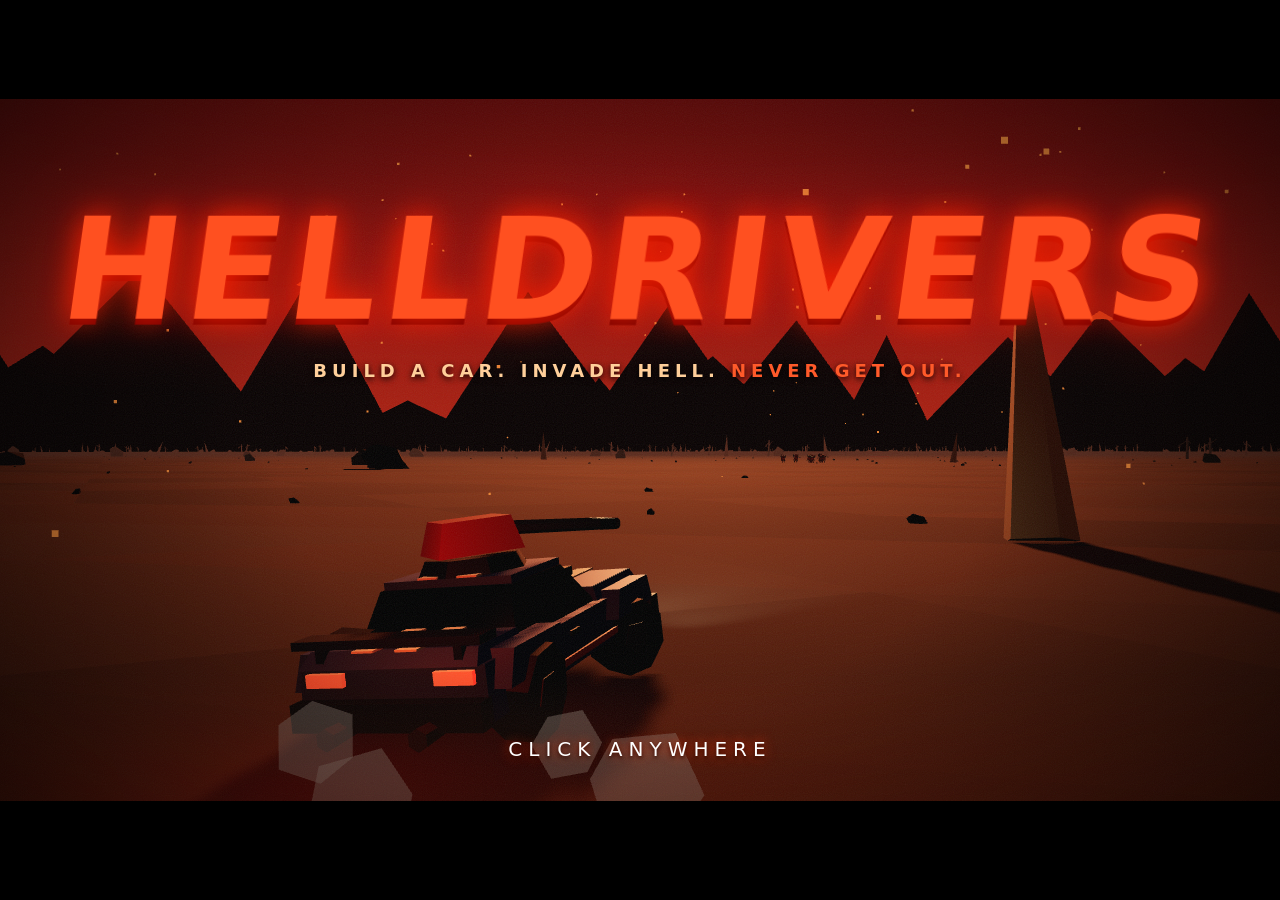
==== index.html @ 3d32235c "Boss salvage: each boss drops its own unique part The first kill of each boss drops a one-of-a-kind " ====
<!doctype html>
<html lang="en">
  <head>
    <meta charset="UTF-8" />
    <meta name="viewport" content="width=device-width, initial-scale=1.0" />
    <title>HellDrivers</title>
    <script>
      // This is the DEVELOPER version of the page: it only runs through the
      // dev server (npm start). If a website or a double-click opens it
      // directly, jump to the real, ready-to-play game one folder up.
      document.addEventListener('DOMContentLoaded', function () {
        var raw = document.querySelector('script[src$="main.js"]');       // un-built source
        var devServer = document.querySelector('script[src*="@vite/client"]');
        if (raw && !devServer) location.replace('../index.html' + location.search + location.hash);
      });
    </script>
    <script type="module" crossorigin>(function(){let e=document.createElement(`link`).relList;if(e&&e.supports&&e.supports(`modulepreload`))return;for(let e of document.querySelectorAll(`link[rel="modulepreload"]`))n(e);new MutationObserver(e=>{for(let t of e)if(t.type===`childList`)for(let e of t.addedNodes)e.tagName===`LINK`&&e.rel===`modulepreload`&&n(e)}).observe(document,{childList:!0,subtree:!0});function t(e){let t={};return e.integrity&&(t.integrity=e.integrity),e.referrerPolicy&&(t.referrerPolicy=e.referrerPolicy),t.credentials=e.crossOrigin===`use-credentials`?`include`:e.crossOrigin===`anonymous`?`omit`:`same-origin`,t}function n(e){if(e.ep)return;e.ep=!0;let n=t(e);fetch(e.href,n)}})();var e={LEFT:0,MIDDLE:1,RIGHT:2,ROTATE:0,DOLLY:1,PAN:2},t={ROTATE:0,PAN:1,DOLLY_PAN:2,DOLLY_ROTATE:3},n=1e3,r=1001,i=1002,a=1003,o=1004,s=1005,c=1006,l=1007,u=1008,d=1009,f=1010,p=1011,m=1012,h=1013,g=1014,_=1015,v=1016,y=1017,b=1018,x=1020,S=35902,C=35899,w=1021,T=1022,E=1023,ee=1026,te=1027,D=1028,ne=1029,re=1030,ie=1031,ae=1033,oe=33776,se=33777,ce=33778,le=33779,ue=35840,de=35841,fe=35842,pe=35843,me=36196,he=37492,ge=37496,_e=37488,ve=37489,ye=37490,be=37491,xe=37808,Se=37809,Ce=37810,we=37811,Te=37812,Ee=37813,De=37814,Oe=37815,ke=37816,Ae=37817,je=37818,Me=37819,Ne=37820,Pe=37821,Fe=36492,Ie=36494,Le=36495,Re=36283,ze=36284,Be=36285,O=36286,Ve=2300,He=2301,Ue=2302,We=2303,Ge=2400,Ke=2401,qe=2402,Je=3200,Ye=3201,Xe=`srgb`,Ze=`srgb-linear`,Qe=`linear`,$e=`srgb`,et=7680,tt=35044,nt=35048,rt=2e3;function it(e){for(let t=e.length-1;t>=0;--t)if(e[t]>=65535)return!0;return!1}function at(e){return ArrayBuffer.isView(e)&&!(e instanceof DataView)}function ot(e){return document.createElementNS(`http://www.w3.org/1999/xhtml`,e)}function st(){let e=ot(`canvas`);return e.style.display=`block`,e}var ct={};function lt(...e){let t=`THREE.`+e.shift();console.log(t,...e)}function ut(e){let t=e[0];if(typeof t==`string`&&t.startsWith(`TSL:`)){let t=e[1];t&&t.isStackTrace?e[0]+=` `+t.getLocation():e[1]=`Stack trace not available. Enable "THREE.Node.captureStackTrace" to capture stack traces.`}return e}function dt(...e){e=ut(e);let t=`THREE.`+e.shift();{let n=e[0];n&&n.isStackTrace?console.warn(n.getError(t)):console.warn(t,...e)}}function ft(...e){e=ut(e);let t=`THREE.`+e.shift();{let n=e[0];n&&n.isStackTrace?console.error(n.getError(t)):console.error(t,...e)}}function pt(...e){let t=e.join(` `);t in ct||(ct[t]=!0,dt(...e))}function mt(e,t,n){return new Promise(function(r,i){function a(){switch(e.clientWaitSync(t,e.SYNC_FLUSH_COMMANDS_BIT,0)){case e.WAIT_FAILED:i();break;case e.TIMEOUT_EXPIRED:setTimeout(a,n);break;default:r()}}setTimeout(a,n)})}var ht={0:1,2:6,4:7,3:5,1:0,6:2,7:4,5:3},gt=class{addEventListener(e,t){this._listeners===void 0&&(this._listeners={});let n=this._listeners;n[e]===void 0&&(n[e]=[]),n[e].indexOf(t)===-1&&n[e].push(t)}hasEventListener(e,t){let n=this._listeners;return n!==void 0&&n[e]!==void 0&&n[e].indexOf(t)!==-1}removeEventListener(e,t){let n=this._listeners;if(n===void 0)return;let r=n[e];if(r!==void 0){let e=r.indexOf(t);e!==-1&&r.splice(e,1)}}dispatchEvent(e){let t=this._listeners;if(t===void 0)return;let n=t[e.type];if(n!==void 0){e.target=this;let t=n.slice(0);for(let n=0,r=t.length;n<r;n++)t[n].call(this,e);e.target=null}}},_t=`00.01.02.03.04.05.06.07.08.09.0a.0b.0c.0d.0e.0f.10.11.12.13.14.15.16.17.18.19.1a.1b.1c.1d.1e.1f.20.21.22.23.24.25.26.27.28.29.2a.2b.2c.2d.2e.2f.30.31.32.33.34.35.36.37.38.39.3a.3b.3c.3d.3e.3f.40.41.42.43.44.45.46.47.48.49.4a.4b.4c.4d.4e.4f.50.51.52.53.54.55.56.57.58.59.5a.5b.5c.5d.5e.5f.60.61.62.63.64.65.66.67.68.69.6a.6b.6c.6d.6e.6f.70.71.72.73.74.75.76.77.78.79.7a.7b.7c.7d.7e.7f.80.81.82.83.84.85.86.87.88.89.8a.8b.8c.8d.8e.8f.90.91.92.93.94.95.96.97.98.99.9a.9b.9c.9d.9e.9f.a0.a1.a2.a3.a4.a5.a6.a7.a8.a9.aa.ab.ac.ad.ae.af.b0.b1.b2.b3.b4.b5.b6.b7.b8.b9.ba.bb.bc.bd.be.bf.c0.c1.c2.c3.c4.c5.c6.c7.c8.c9.ca.cb.cc.cd.ce.cf.d0.d1.d2.d3.d4.d5.d6.d7.d8.d9.da.db.dc.dd.de.df.e0.e1.e2.e3.e4.e5.e6.e7.e8.e9.ea.eb.ec.ed.ee.ef.f0.f1.f2.f3.f4.f5.f6.f7.f8.f9.fa.fb.fc.fd.fe.ff`.split(`.`),vt=1234567,yt=Math.PI/180,bt=180/Math.PI;function xt(){let e=Math.random()*4294967295|0,t=Math.random()*4294967295|0,n=Math.random()*4294967295|0,r=Math.random()*4294967295|0;return(_t[e&255]+_t[e>>8&255]+_t[e>>16&255]+_t[e>>24&255]+`-`+_t[t&255]+_t[t>>8&255]+`-`+_t[t>>16&15|64]+_t[t>>24&255]+`-`+_t[n&63|128]+_t[n>>8&255]+`-`+_t[n>>16&255]+_t[n>>24&255]+_t[r&255]+_t[r>>8&255]+_t[r>>16&255]+_t[r>>24&255]).toLowerCase()}function St(e,t,n){return Math.max(t,Math.min(n,e))}function Ct(e,t){return(e%t+t)%t}function wt(e,t,n,r,i){return r+(e-t)*(i-r)/(n-t)}function Tt(e,t,n){return e===t?0:(n-e)/(t-e)}function Et(e,t,n){return(1-n)*e+n*t}function Dt(e,t,n,r){return Et(e,t,1-Math.exp(-n*r))}function Ot(e,t=1){return t-Math.abs(Ct(e,t*2)-t)}function kt(e,t,n){return e<=t?0:e>=n?1:(e=(e-t)/(n-t),e*e*(3-2*e))}function At(e,t,n){return e<=t?0:e>=n?1:(e=(e-t)/(n-t),e*e*e*(e*(e*6-15)+10))}function jt(e,t){return e+Math.floor(Math.random()*(t-e+1))}function Mt(e,t){return e+Math.random()*(t-e)}function Nt(e){return e*(.5-Math.random())}function Pt(e){e!==void 0&&(vt=e);let t=vt+=1831565813;return t=Math.imul(t^t>>>15,t|1),t^=t+Math.imul(t^t>>>7,t|61),((t^t>>>14)>>>0)/4294967296}function Ft(e){return e*yt}function It(e){return e*bt}function Lt(e){return e>0&&Number.isInteger(e)&&2**Math.round(Math.log2(e))===e}function Rt(e){return 2**Math.ceil(Math.log(e)/Math.LN2)}function zt(e){return 2**Math.floor(Math.log(e)/Math.LN2)}function Bt(e,t,n,r,i){let a=Math.cos,o=Math.sin,s=a(n/2),c=o(n/2),l=a((t+r)/2),u=o((t+r)/2),d=a((t-r)/2),f=o((t-r)/2),p=a((r-t)/2),m=o((r-t)/2);switch(i){case`XYX`:e.set(s*u,c*d,c*f,s*l);break;case`YZY`:e.set(c*f,s*u,c*d,s*l);break;case`ZXZ`:e.set(c*d,c*f,s*u,s*l);break;case`XZX`:e.set(s*u,c*m,c*p,s*l);break;case`YXY`:e.set(c*p,s*u,c*m,s*l);break;case`ZYZ`:e.set(c*m,c*p,s*u,s*l);break;default:dt(`MathUtils: .setQuaternionFromProperEuler() encountered an unknown order: `+i)}}function Vt(e,t){switch(t.constructor){case Float32Array:return e;case Uint32Array:return e/4294967295;case Uint16Array:return e/65535;case Uint8Array:case Uint8ClampedArray:return e/255;case Int32Array:return Math.max(e/2147483647,-1);case Int16Array:return Math.max(e/32767,-1);case Int8Array:return Math.max(e/127,-1);default:throw Error(`THREE.MathUtils: Invalid component type.`)}}function Ht(e,t){switch(t.constructor){case Float32Array:return e;case Uint32Array:return Math.round(e*4294967295);case Uint16Array:return Math.round(e*65535);case Uint8Array:case Uint8ClampedArray:return Math.round(e*255);case Int32Array:return Math.round(e*2147483647);case Int16Array:return Math.round(e*32767);case Int8Array:return Math.round(e*127);default:throw Error(`THREE.MathUtils: Invalid component type.`)}}var Ut={DEG2RAD:yt,RAD2DEG:bt,generateUUID:xt,clamp:St,euclideanModulo:Ct,mapLinear:wt,inverseLerp:Tt,lerp:Et,damp:Dt,pingpong:Ot,smoothstep:kt,smootherstep:At,randInt:jt,randFloat:Mt,randFloatSpread:Nt,seededRandom:Pt,degToRad:Ft,radToDeg:It,isPowerOfTwo:Lt,ceilPowerOfTwo:Rt,floorPowerOfTwo:zt,setQuaternionFromProperEuler:Bt,normalize:Ht,denormalize:Vt},k=class e{static{e.prototype.isVector2=!0}constructor(e=0,t=0){this.x=e,this.y=t}get width(){return this.x}set width(e){this.x=e}get height(){return this.y}set height(e){this.y=e}set(e,t){return this.x=e,this.y=t,this}setScalar(e){return this.x=e,this.y=e,this}setX(e){return this.x=e,this}setY(e){return this.y=e,this}setComponent(e,t){switch(e){case 0:this.x=t;break;case 1:this.y=t;break;default:throw Error(`THREE.Vector2: index is out of range: `+e)}return this}getComponent(e){switch(e){case 0:return this.x;case 1:return this.y;default:throw Error(`THREE.Vector2: index is out of range: `+e)}}clone(){return new this.constructor(this.x,this.y)}copy(e){return this.x=e.x,this.y=e.y,this}add(e){return this.x+=e.x,this.y+=e.y,this}addScalar(e){return this.x+=e,this.y+=e,this}addVectors(e,t){return this.x=e.x+t.x,this.y=e.y+t.y,this}addScaledVector(e,t){return this.x+=e.x*t,this.y+=e.y*t,this}sub(e){return this.x-=e.x,this.y-=e.y,this}subScalar(e){return this.x-=e,this.y-=e,this}subVectors(e,t){return this.x=e.x-t.x,this.y=e.y-t.y,this}multiply(e){return this.x*=e.x,this.y*=e.y,this}multiplyScalar(e){return this.x*=e,this.y*=e,this}divide(e){return this.x/=e.x,this.y/=e.y,this}divideScalar(e){return this.multiplyScalar(1/e)}applyMatrix3(e){let t=this.x,n=this.y,r=e.elements;return this.x=r[0]*t+r[3]*n+r[6],this.y=r[1]*t+r[4]*n+r[7],this}min(e){return this.x=Math.min(this.x,e.x),this.y=Math.min(this.y,e.y),this}max(e){return this.x=Math.max(this.x,e.x),this.y=Math.max(this.y,e.y),this}clamp(e,t){return this.x=St(this.x,e.x,t.x),this.y=St(this.y,e.y,t.y),this}clampScalar(e,t){return this.x=St(this.x,e,t),this.y=St(this.y,e,t),this}clampLength(e,t){let n=this.length();return this.divideScalar(n||1).multiplyScalar(St(n,e,t))}floor(){return this.x=Math.floor(this.x),this.y=Math.floor(this.y),this}ceil(){return this.x=Math.ceil(this.x),this.y=Math.ceil(this.y),this}round(){return this.x=Math.round(this.x),this.y=Math.round(this.y),this}roundToZero(){return this.x=Math.trunc(this.x),this.y=Math.trunc(this.y),this}negate(){return this.x=-this.x,this.y=-this.y,this}dot(e){return this.x*e.x+this.y*e.y}cross(e){return this.x*e.y-this.y*e.x}lengthSq(){return this.x*this.x+this.y*this.y}length(){return Math.sqrt(this.x*this.x+this.y*this.y)}manhattanLength(){return Math.abs(this.x)+Math.abs(this.y)}normalize(){return this.divideScalar(this.length()||1)}angle(){return Math.atan2(-this.y,-this.x)+Math.PI}angleTo(e){let t=Math.sqrt(this.lengthSq()*e.lengthSq());if(t===0)return Math.PI/2;let n=this.dot(e)/t;return Math.acos(St(n,-1,1))}distanceTo(e){return Math.sqrt(this.distanceToSquared(e))}distanceToSquared(e){let t=this.x-e.x,n=this.y-e.y;return t*t+n*n}manhattanDistanceTo(e){return Math.abs(this.x-e.x)+Math.abs(this.y-e.y)}setLength(e){return this.normalize().multiplyScalar(e)}lerp(e,t){return this.x+=(e.x-this.x)*t,this.y+=(e.y-this.y)*t,this}lerpVectors(e,t,n){return this.x=e.x+(t.x-e.x)*n,this.y=e.y+(t.y-e.y)*n,this}equals(e){return e.x===this.x&&e.y===this.y}fromArray(e,t=0){return this.x=e[t],this.y=e[t+1],this}toArray(e=[],t=0){return e[t]=this.x,e[t+1]=this.y,e}fromBufferAttribute(e,t){return this.x=e.getX(t),this.y=e.getY(t),this}rotateAround(e,t){let n=Math.cos(t),r=Math.sin(t),i=this.x-e.x,a=this.y-e.y;return this.x=i*n-a*r+e.x,this.y=i*r+a*n+e.y,this}random(){return this.x=Math.random(),this.y=Math.random(),this}*[Symbol.iterator](){yield this.x,yield this.y}},Wt=class{constructor(e=0,t=0,n=0,r=1){this.isQuaternion=!0,this._x=e,this._y=t,this._z=n,this._w=r}static slerpFlat(e,t,n,r,i,a,o){let s=n[r+0],c=n[r+1],l=n[r+2],u=n[r+3],d=i[a+0],f=i[a+1],p=i[a+2],m=i[a+3];if(u!==m||s!==d||c!==f||l!==p){let e=s*d+c*f+l*p+u*m;e<0&&(d=-d,f=-f,p=-p,m=-m,e=-e);let t=1-o;if(e<.9995){let n=Math.acos(e),r=Math.sin(n);t=Math.sin(t*n)/r,o=Math.sin(o*n)/r,s=s*t+d*o,c=c*t+f*o,l=l*t+p*o,u=u*t+m*o}else{s=s*t+d*o,c=c*t+f*o,l=l*t+p*o,u=u*t+m*o;let e=1/Math.sqrt(s*s+c*c+l*l+u*u);s*=e,c*=e,l*=e,u*=e}}e[t]=s,e[t+1]=c,e[t+2]=l,e[t+3]=u}static multiplyQuaternionsFlat(e,t,n,r,i,a){let o=n[r],s=n[r+1],c=n[r+2],l=n[r+3],u=i[a],d=i[a+1],f=i[a+2],p=i[a+3];return e[t]=o*p+l*u+s*f-c*d,e[t+1]=s*p+l*d+c*u-o*f,e[t+2]=c*p+l*f+o*d-s*u,e[t+3]=l*p-o*u-s*d-c*f,e}get x(){return this._x}set x(e){this._x=e,this._onChangeCallback()}get y(){return this._y}set y(e){this._y=e,this._onChangeCallback()}get z(){return this._z}set z(e){this._z=e,this._onChangeCallback()}get w(){return this._w}set w(e){this._w=e,this._onChangeCallback()}set(e,t,n,r){return this._x=e,this._y=t,this._z=n,this._w=r,this._onChangeCallback(),this}clone(){return new this.constructor(this._x,this._y,this._z,this._w)}copy(e){return this._x=e.x,this._y=e.y,this._z=e.z,this._w=e.w,this._onChangeCallback(),this}setFromEuler(e,t=!0){let n=e._x,r=e._y,i=e._z,a=e._order,o=Math.cos,s=Math.sin,c=o(n/2),l=o(r/2),u=o(i/2),d=s(n/2),f=s(r/2),p=s(i/2);switch(a){case`XYZ`:this._x=d*l*u+c*f*p,this._y=c*f*u-d*l*p,this._z=c*l*p+d*f*u,this._w=c*l*u-d*f*p;break;case`YXZ`:this._x=d*l*u+c*f*p,this._y=c*f*u-d*l*p,this._z=c*l*p-d*f*u,this._w=c*l*u+d*f*p;break;case`ZXY`:this._x=d*l*u-c*f*p,this._y=c*f*u+d*l*p,this._z=c*l*p+d*f*u,this._w=c*l*u-d*f*p;break;case`ZYX`:this._x=d*l*u-c*f*p,this._y=c*f*u+d*l*p,this._z=c*l*p-d*f*u,this._w=c*l*u+d*f*p;break;case`YZX`:this._x=d*l*u+c*f*p,this._y=c*f*u+d*l*p,this._z=c*l*p-d*f*u,this._w=c*l*u-d*f*p;break;case`XZY`:this._x=d*l*u-c*f*p,this._y=c*f*u-d*l*p,this._z=c*l*p+d*f*u,this._w=c*l*u+d*f*p;break;default:dt(`Quaternion: .setFromEuler() encountered an unknown order: `+a)}return t===!0&&this._onChangeCallback(),this}setFromAxisAngle(e,t){let n=t/2,r=Math.sin(n);return this._x=e.x*r,this._y=e.y*r,this._z=e.z*r,this._w=Math.cos(n),this._onChangeCallback(),this}setFromRotationMatrix(e){let t=e.elements,n=t[0],r=t[4],i=t[8],a=t[1],o=t[5],s=t[9],c=t[2],l=t[6],u=t[10],d=n+o+u;if(d>0){let e=.5/Math.sqrt(d+1);this._w=.25/e,this._x=(l-s)*e,this._y=(i-c)*e,this._z=(a-r)*e}else if(n>o&&n>u){let e=2*Math.sqrt(1+n-o-u);this._w=(l-s)/e,this._x=.25*e,this._y=(r+a)/e,this._z=(i+c)/e}else if(o>u){let e=2*Math.sqrt(1+o-n-u);this._w=(i-c)/e,this._x=(r+a)/e,this._y=.25*e,this._z=(s+l)/e}else{let e=2*Math.sqrt(1+u-n-o);this._w=(a-r)/e,this._x=(i+c)/e,this._y=(s+l)/e,this._z=.25*e}return this._onChangeCallback(),this}setFromUnitVectors(e,t){let n=e.dot(t)+1;return n<1e-8?(n=0,Math.abs(e.x)>Math.abs(e.z)?(this._x=-e.y,this._y=e.x,this._z=0,this._w=n):(this._x=0,this._y=-e.z,this._z=e.y,this._w=n)):(this._x=e.y*t.z-e.z*t.y,this._y=e.z*t.x-e.x*t.z,this._z=e.x*t.y-e.y*t.x,this._w=n),this.normalize()}angleTo(e){return 2*Math.acos(Math.abs(St(this.dot(e),-1,1)))}rotateTowards(e,t){let n=this.angleTo(e);if(n===0)return this;let r=Math.min(1,t/n);return this.slerp(e,r),this}identity(){return this.set(0,0,0,1)}invert(){return this.conjugate()}conjugate(){return this._x*=-1,this._y*=-1,this._z*=-1,this._onChangeCallback(),this}dot(e){return this._x*e._x+this._y*e._y+this._z*e._z+this._w*e._w}lengthSq(){return this._x*this._x+this._y*this._y+this._z*this._z+this._w*this._w}length(){return Math.sqrt(this._x*this._x+this._y*this._y+this._z*this._z+this._w*this._w)}normalize(){let e=this.length();return e===0?(this._x=0,this._y=0,this._z=0,this._w=1):(e=1/e,this._x*=e,this._y*=e,this._z*=e,this._w*=e),this._onChangeCallback(),this}multiply(e){return this.multiplyQuaternions(this,e)}premultiply(e){return this.multiplyQuaternions(e,this)}multiplyQuaternions(e,t){let n=e._x,r=e._y,i=e._z,a=e._w,o=t._x,s=t._y,c=t._z,l=t._w;return this._x=n*l+a*o+r*c-i*s,this._y=r*l+a*s+i*o-n*c,this._z=i*l+a*c+n*s-r*o,this._w=a*l-n*o-r*s-i*c,this._onChangeCallback(),this}slerp(e,t){let n=e._x,r=e._y,i=e._z,a=e._w,o=this.dot(e);o<0&&(n=-n,r=-r,i=-i,a=-a,o=-o);let s=1-t;if(o<.9995){let e=Math.acos(o),c=Math.sin(e);s=Math.sin(s*e)/c,t=Math.sin(t*e)/c,this._x=this._x*s+n*t,this._y=this._y*s+r*t,this._z=this._z*s+i*t,this._w=this._w*s+a*t,this._onChangeCallback()}else this._x=this._x*s+n*t,this._y=this._y*s+r*t,this._z=this._z*s+i*t,this._w=this._w*s+a*t,this.normalize();return this}slerpQuaternions(e,t,n){return this.copy(e).slerp(t,n)}random(){let e=2*Math.PI*Math.random(),t=2*Math.PI*Math.random(),n=Math.random(),r=Math.sqrt(1-n),i=Math.sqrt(n);return this.set(r*Math.sin(e),r*Math.cos(e),i*Math.sin(t),i*Math.cos(t))}equals(e){return e._x===this._x&&e._y===this._y&&e._z===this._z&&e._w===this._w}fromArray(e,t=0){return this._x=e[t],this._y=e[t+1],this._z=e[t+2],this._w=e[t+3],this._onChangeCallback(),this}toArray(e=[],t=0){return e[t]=this._x,e[t+1]=this._y,e[t+2]=this._z,e[t+3]=this._w,e}fromBufferAttribute(e,t){return this._x=e.getX(t),this._y=e.getY(t),this._z=e.getZ(t),this._w=e.getW(t),this._onChangeCallback(),this}toJSON(){return this.toArray()}_onChange(e){return this._onChangeCallback=e,this}_onChangeCallback(){}*[Symbol.iterator](){yield this._x,yield this._y,yield this._z,yield this._w}},A=class e{static{e.prototype.isVector3=!0}constructor(e=0,t=0,n=0){this.x=e,this.y=t,this.z=n}set(e,t,n){return n===void 0&&(n=this.z),this.x=e,this.y=t,this.z=n,this}setScalar(e){return this.x=e,this.y=e,this.z=e,this}setX(e){return this.x=e,this}setY(e){return this.y=e,this}setZ(e){return this.z=e,this}setComponent(e,t){switch(e){case 0:this.x=t;break;case 1:this.y=t;break;case 2:this.z=t;break;default:throw Error(`THREE.Vector3: index is out of range: `+e)}return this}getComponent(e){switch(e){case 0:return this.x;case 1:return this.y;case 2:return this.z;default:throw Error(`THREE.Vector3: index is out of range: `+e)}}clone(){return new this.constructor(this.x,this.y,this.z)}copy(e){return this.x=e.x,this.y=e.y,this.z=e.z,this}add(e){return this.x+=e.x,this.y+=e.y,this.z+=e.z,this}addScalar(e){return this.x+=e,this.y+=e,this.z+=e,this}addVectors(e,t){return this.x=e.x+t.x,this.y=e.y+t.y,this.z=e.z+t.z,this}addScaledVector(e,t){return this.x+=e.x*t,this.y+=e.y*t,this.z+=e.z*t,this}sub(e){return this.x-=e.x,this.y-=e.y,this.z-=e.z,this}subScalar(e){return this.x-=e,this.y-=e,this.z-=e,this}subVectors(e,t){return this.x=e.x-t.x,this.y=e.y-t.y,this.z=e.z-t.z,this}multiply(e){return this.x*=e.x,this.y*=e.y,this.z*=e.z,this}multiplyScalar(e){return this.x*=e,this.y*=e,this.z*=e,this}multiplyVectors(e,t){return this.x=e.x*t.x,this.y=e.y*t.y,this.z=e.z*t.z,this}applyEuler(e){return this.applyQuaternion(Kt.setFromEuler(e))}applyAxisAngle(e,t){return this.applyQuaternion(Kt.setFromAxisAngle(e,t))}applyMatrix3(e){let t=this.x,n=this.y,r=this.z,i=e.elements;return this.x=i[0]*t+i[3]*n+i[6]*r,this.y=i[1]*t+i[4]*n+i[7]*r,this.z=i[2]*t+i[5]*n+i[8]*r,this}applyNormalMatrix(e){return this.applyMatrix3(e).normalize()}applyMatrix4(e){let t=this.x,n=this.y,r=this.z,i=e.elements,a=1/(i[3]*t+i[7]*n+i[11]*r+i[15]);return this.x=(i[0]*t+i[4]*n+i[8]*r+i[12])*a,this.y=(i[1]*t+i[5]*n+i[9]*r+i[13])*a,this.z=(i[2]*t+i[6]*n+i[10]*r+i[14])*a,this}applyQuaternion(e){let t=this.x,n=this.y,r=this.z,i=e.x,a=e.y,o=e.z,s=e.w,c=2*(a*r-o*n),l=2*(o*t-i*r),u=2*(i*n-a*t);return this.x=t+s*c+a*u-o*l,this.y=n+s*l+o*c-i*u,this.z=r+s*u+i*l-a*c,this}project(e){return this.applyMatrix4(e.matrixWorldInverse).applyMatrix4(e.projectionMatrix)}unproject(e){return this.applyMatrix4(e.projectionMatrixInverse).applyMatrix4(e.matrixWorld)}transformDirection(e){let t=this.x,n=this.y,r=this.z,i=e.elements;return this.x=i[0]*t+i[4]*n+i[8]*r,this.y=i[1]*t+i[5]*n+i[9]*r,this.z=i[2]*t+i[6]*n+i[10]*r,this.normalize()}divide(e){return this.x/=e.x,this.y/=e.y,this.z/=e.z,this}divideScalar(e){return this.multiplyScalar(1/e)}min(e){return this.x=Math.min(this.x,e.x),this.y=Math.min(this.y,e.y),this.z=Math.min(this.z,e.z),this}max(e){return this.x=Math.max(this.x,e.x),this.y=Math.max(this.y,e.y),this.z=Math.max(this.z,e.z),this}clamp(e,t){return this.x=St(this.x,e.x,t.x),this.y=St(this.y,e.y,t.y),this.z=St(this.z,e.z,t.z),this}clampScalar(e,t){return this.x=St(this.x,e,t),this.y=St(this.y,e,t),this.z=St(this.z,e,t),this}clampLength(e,t){let n=this.length();return this.divideScalar(n||1).multiplyScalar(St(n,e,t))}floor(){return this.x=Math.floor(this.x),this.y=Math.floor(this.y),this.z=Math.floor(this.z),this}ceil(){return this.x=Math.ceil(this.x),this.y=Math.ceil(this.y),this.z=Math.ceil(this.z),this}round(){return this.x=Math.round(this.x),this.y=Math.round(this.y),this.z=Math.round(this.z),this}roundToZero(){return this.x=Math.trunc(this.x),this.y=Math.trunc(this.y),this.z=Math.trunc(this.z),this}negate(){return this.x=-this.x,this.y=-this.y,this.z=-this.z,this}dot(e){return this.x*e.x+this.y*e.y+this.z*e.z}lengthSq(){return this.x*this.x+this.y*this.y+this.z*this.z}length(){return Math.sqrt(this.x*this.x+this.y*this.y+this.z*this.z)}manhattanLength(){return Math.abs(this.x)+Math.abs(this.y)+Math.abs(this.z)}normalize(){return this.divideScalar(this.length()||1)}setLength(e){return this.normalize().multiplyScalar(e)}lerp(e,t){return this.x+=(e.x-this.x)*t,this.y+=(e.y-this.y)*t,this.z+=(e.z-this.z)*t,this}lerpVectors(e,t,n){return this.x=e.x+(t.x-e.x)*n,this.y=e.y+(t.y-e.y)*n,this.z=e.z+(t.z-e.z)*n,this}cross(e){return this.crossVectors(this,e)}crossVectors(e,t){let n=e.x,r=e.y,i=e.z,a=t.x,o=t.y,s=t.z;return this.x=r*s-i*o,this.y=i*a-n*s,this.z=n*o-r*a,this}projectOnVector(e){let t=e.lengthSq();if(t===0)return this.set(0,0,0);let n=e.dot(this)/t;return this.copy(e).multiplyScalar(n)}projectOnPlane(e){return Gt.copy(this).projectOnVector(e),this.sub(Gt)}reflect(e){return this.sub(Gt.copy(e).multiplyScalar(2*this.dot(e)))}angleTo(e){let t=Math.sqrt(this.lengthSq()*e.lengthSq());if(t===0)return Math.PI/2;let n=this.dot(e)/t;return Math.acos(St(n,-1,1))}distanceTo(e){return Math.sqrt(this.distanceToSquared(e))}distanceToSquared(e){let t=this.x-e.x,n=this.y-e.y,r=this.z-e.z;return t*t+n*n+r*r}manhattanDistanceTo(e){return Math.abs(this.x-e.x)+Math.abs(this.y-e.y)+Math.abs(this.z-e.z)}setFromSpherical(e){return this.setFromSphericalCoords(e.radius,e.phi,e.theta)}setFromSphericalCoords(e,t,n){let r=Math.sin(t)*e;return this.x=r*Math.sin(n),this.y=Math.cos(t)*e,this.z=r*Math.cos(n),this}setFromCylindrical(e){return this.setFromCylindricalCoords(e.radius,e.theta,e.y)}setFromCylindricalCoords(e,t,n){return this.x=e*Math.sin(t),this.y=n,this.z=e*Math.cos(t),this}setFromMatrixPosition(e){let t=e.elements;return this.x=t[12],this.y=t[13],this.z=t[14],this}setFromMatrixScale(e){let t=this.setFromMatrixColumn(e,0).length(),n=this.setFromMatrixColumn(e,1).length(),r=this.setFromMatrixColumn(e,2).length();return this.x=t,this.y=n,this.z=r,this}setFromMatrixColumn(e,t){return this.fromArray(e.elements,t*4)}setFromMatrix3Column(e,t){return this.fromArray(e.elements,t*3)}setFromEuler(e){return this.x=e._x,this.y=e._y,this.z=e._z,this}setFromColor(e){return this.x=e.r,this.y=e.g,this.z=e.b,this}equals(e){return e.x===this.x&&e.y===this.y&&e.z===this.z}fromArray(e,t=0){return this.x=e[t],this.y=e[t+1],this.z=e[t+2],this}toArray(e=[],t=0){return e[t]=this.x,e[t+1]=this.y,e[t+2]=this.z,e}fromBufferAttribute(e,t){return this.x=e.getX(t),this.y=e.getY(t),this.z=e.getZ(t),this}random(){return this.x=Math.random(),this.y=Math.random(),this.z=Math.random(),this}randomDirection(){let e=Math.random()*Math.PI*2,t=Math.random()*2-1,n=Math.sqrt(1-t*t);return this.x=n*Math.cos(e),this.y=t,this.z=n*Math.sin(e),this}*[Symbol.iterator](){yield this.x,yield this.y,yield this.z}},Gt=new A,Kt=new Wt,qt=class e{static{e.prototype.isMatrix3=!0}constructor(e,t,n,r,i,a,o,s,c){this.elements=[1,0,0,0,1,0,0,0,1],e!==void 0&&this.set(e,t,n,r,i,a,o,s,c)}set(e,t,n,r,i,a,o,s,c){let l=this.elements;return l[0]=e,l[1]=r,l[2]=o,l[3]=t,l[4]=i,l[5]=s,l[6]=n,l[7]=a,l[8]=c,this}identity(){return this.set(1,0,0,0,1,0,0,0,1),this}copy(e){let t=this.elements,n=e.elements;return t[0]=n[0],t[1]=n[1],t[2]=n[2],t[3]=n[3],t[4]=n[4],t[5]=n[5],t[6]=n[6],t[7]=n[7],t[8]=n[8],this}extractBasis(e,t,n){return e.setFromMatrix3Column(this,0),t.setFromMatrix3Column(this,1),n.setFromMatrix3Column(this,2),this}setFromMatrix4(e){let t=e.elements;return this.set(t[0],t[4],t[8],t[1],t[5],t[9],t[2],t[6],t[10]),this}multiply(e){return this.multiplyMatrices(this,e)}premultiply(e){return this.multiplyMatrices(e,this)}multiplyMatrices(e,t){let n=e.elements,r=t.elements,i=this.elements,a=n[0],o=n[3],s=n[6],c=n[1],l=n[4],u=n[7],d=n[2],f=n[5],p=n[8],m=r[0],h=r[3],g=r[6],_=r[1],v=r[4],y=r[7],b=r[2],x=r[5],S=r[8];return i[0]=a*m+o*_+s*b,i[3]=a*h+o*v+s*x,i[6]=a*g+o*y+s*S,i[1]=c*m+l*_+u*b,i[4]=c*h+l*v+u*x,i[7]=c*g+l*y+u*S,i[2]=d*m+f*_+p*b,i[5]=d*h+f*v+p*x,i[8]=d*g+f*y+p*S,this}multiplyScalar(e){let t=this.elements;return t[0]*=e,t[3]*=e,t[6]*=e,t[1]*=e,t[4]*=e,t[7]*=e,t[2]*=e,t[5]*=e,t[8]*=e,this}determinant(){let e=this.elements,t=e[0],n=e[1],r=e[2],i=e[3],a=e[4],o=e[5],s=e[6],c=e[7],l=e[8];return t*a*l-t*o*c-n*i*l+n*o*s+r*i*c-r*a*s}invert(){let e=this.elements,t=e[0],n=e[1],r=e[2],i=e[3],a=e[4],o=e[5],s=e[6],c=e[7],l=e[8],u=l*a-o*c,d=o*s-l*i,f=c*i-a*s,p=t*u+n*d+r*f;if(p===0)return this.set(0,0,0,0,0,0,0,0,0);let m=1/p;return e[0]=u*m,e[1]=(r*c-l*n)*m,e[2]=(o*n-r*a)*m,e[3]=d*m,e[4]=(l*t-r*s)*m,e[5]=(r*i-o*t)*m,e[6]=f*m,e[7]=(n*s-c*t)*m,e[8]=(a*t-n*i)*m,this}transpose(){let e,t=this.elements;return e=t[1],t[1]=t[3],t[3]=e,e=t[2],t[2]=t[6],t[6]=e,e=t[5],t[5]=t[7],t[7]=e,this}getNormalMatrix(e){return this.setFromMatrix4(e).invert().transpose()}transposeIntoArray(e){let t=this.elements;return e[0]=t[0],e[1]=t[3],e[2]=t[6],e[3]=t[1],e[4]=t[4],e[5]=t[7],e[6]=t[2],e[7]=t[5],e[8]=t[8],this}setUvTransform(e,t,n,r,i,a,o){let s=Math.cos(i),c=Math.sin(i);return this.set(n*s,n*c,-n*(s*a+c*o)+a+e,-r*c,r*s,-r*(-c*a+s*o)+o+t,0,0,1),this}scale(e,t){return pt(`Matrix3: .scale() is deprecated. Use .makeScale() instead.`),this.premultiply(Jt.makeScale(e,t)),this}rotate(e){return pt(`Matrix3: .rotate() is deprecated. Use .makeRotation() instead.`),this.premultiply(Jt.makeRotation(-e)),this}translate(e,t){return pt(`Matrix3: .translate() is deprecated. Use .makeTranslation() instead.`),this.premultiply(Jt.makeTranslation(e,t)),this}makeTranslation(e,t){return e.isVector2?this.set(1,0,e.x,0,1,e.y,0,0,1):this.set(1,0,e,0,1,t,0,0,1),this}makeRotation(e){let t=Math.cos(e),n=Math.sin(e);return this.set(t,-n,0,n,t,0,0,0,1),this}makeScale(e,t){return this.set(e,0,0,0,t,0,0,0,1),this}equals(e){let t=this.elements,n=e.elements;for(let e=0;e<9;e++)if(t[e]!==n[e])return!1;return!0}fromArray(e,t=0){for(let n=0;n<9;n++)this.elements[n]=e[n+t];return this}toArray(e=[],t=0){let n=this.elements;return e[t]=n[0],e[t+1]=n[1],e[t+2]=n[2],e[t+3]=n[3],e[t+4]=n[4],e[t+5]=n[5],e[t+6]=n[6],e[t+7]=n[7],e[t+8]=n[8],e}clone(){return new this.constructor().fromArray(this.elements)}},Jt=new qt,Yt=new qt().set(.4123908,.3575843,.1804808,.212639,.7151687,.0721923,.0193308,.1191948,.9505322),Xt=new qt().set(3.2409699,-1.5373832,-.4986108,-.9692436,1.8759675,.0415551,.0556301,-.203977,1.0569715);function Zt(){let e={enabled:!0,workingColorSpace:Ze,spaces:{},convert:function(e,t,n){return this.enabled===!1||t===n||!t||!n||(this.spaces[t].transfer===`srgb`&&(e.r=$t(e.r),e.g=$t(e.g),e.b=$t(e.b)),this.spaces[t].primaries!==this.spaces[n].primaries&&(e.applyMatrix3(this.spaces[t].toXYZ),e.applyMatrix3(this.spaces[n].fromXYZ)),this.spaces[n].transfer===`srgb`&&(e.r=en(e.r),e.g=en(e.g),e.b=en(e.b))),e},workingToColorSpace:function(e,t){return this.convert(e,this.workingColorSpace,t)},colorSpaceToWorking:function(e,t){return this.convert(e,t,this.workingColorSpace)},getPrimaries:function(e){return this.spaces[e].primaries},getTransfer:function(e){return e===``?Qe:this.spaces[e].transfer},getToneMappingMode:function(e){return this.spaces[e].outputColorSpaceConfig.toneMappingMode||`standard`},getLuminanceCoefficients:function(e,t=this.workingColorSpace){return e.fromArray(this.spaces[t].luminanceCoefficients)},define:function(e){Object.assign(this.spaces,e)},_getMatrix:function(e,t,n){return e.copy(this.spaces[t].toXYZ).multiply(this.spaces[n].fromXYZ)},_getDrawingBufferColorSpace:function(e){return this.spaces[e].outputColorSpaceConfig.drawingBufferColorSpace},_getUnpackColorSpace:function(e=this.workingColorSpace){return this.spaces[e].workingColorSpaceConfig.unpackColorSpace},fromWorkingColorSpace:function(t,n){return pt(`ColorManagement: .fromWorkingColorSpace() has been renamed to .workingToColorSpace().`),e.workingToColorSpace(t,n)},toWorkingColorSpace:function(t,n){return pt(`ColorManagement: .toWorkingColorSpace() has been renamed to .colorSpaceToWorking().`),e.colorSpaceToWorking(t,n)}},t=[.64,.33,.3,.6,.15,.06],n=[.2126,.7152,.0722],r=[.3127,.329];return e.define({[Ze]:{primaries:t,whitePoint:r,transfer:Qe,toXYZ:Yt,fromXYZ:Xt,luminanceCoefficients:n,workingColorSpaceConfig:{unpackColorSpace:Xe},outputColorSpaceConfig:{drawingBufferColorSpace:Xe}},[Xe]:{primaries:t,whitePoint:r,transfer:$e,toXYZ:Yt,fromXYZ:Xt,luminanceCoefficients:n,outputColorSpaceConfig:{drawingBufferColorSpace:Xe}}}),e}var Qt=Zt();function $t(e){return e<.04045?e*.0773993808:(e*.9478672986+.0521327014)**2.4}function en(e){return e<.0031308?e*12.92:1.055*e**.41666-.055}var tn,nn=class{static getDataURL(e,t=`image/png`){if(/^data:/i.test(e.src)||typeof HTMLCanvasElement>`u`)return e.src;let n;if(e instanceof HTMLCanvasElement)n=e;else{tn===void 0&&(tn=ot(`canvas`)),tn.width=e.width,tn.height=e.height;let t=tn.getContext(`2d`);e instanceof ImageData?t.putImageData(e,0,0):t.drawImage(e,0,0,e.width,e.height),n=tn}return n.toDataURL(t)}static sRGBToLinear(e){if(typeof HTMLImageElement<`u`&&e instanceof HTMLImageElement||typeof HTMLCanvasElement<`u`&&e instanceof HTMLCanvasElement||typeof ImageBitmap<`u`&&e instanceof ImageBitmap){let t=ot(`canvas`);t.width=e.width,t.height=e.height;let n=t.getContext(`2d`);n.drawImage(e,0,0,e.width,e.height);let r=n.getImageData(0,0,e.width,e.height),i=r.data;for(let e=0;e<i.length;e++)i[e]=$t(i[e]/255)*255;return n.putImageData(r,0,0),t}if(e.data){let t=e.data.slice(0);for(let e=0;e<t.length;e++)t instanceof Uint8Array||t instanceof Uint8ClampedArray?t[e]=Math.floor($t(t[e]/255)*255):t[e]=$t(t[e]);return{data:t,width:e.width,height:e.height}}return dt(`ImageUtils.sRGBToLinear(): Unsupported image type. No color space conversion applied.`),e}},rn=0,an=class{constructor(e=null){this.isTextureSource=!0,Object.defineProperty(this,"id",{value:rn++}),this.uuid=xt(),this.data=e,this.dataReady=!0,this.version=0}getSize(e){let t=this.data;return typeof HTMLVideoElement<`u`&&t instanceof HTMLVideoElement?e.set(t.videoWidth,t.videoHeight,0):typeof VideoFrame<`u`&&t instanceof VideoFrame?e.set(t.displayWidth,t.displayHeight,0):t===null?e.set(0,0,0):e.set(t.width,t.height,t.depth||0),e}set needsUpdate(e){e===!0&&this.version++}toJSON(e){let t=e===void 0||typeof e==`string`;if(!t&&e.images[this.uuid]!==void 0)return e.images[this.uuid];let n={uuid:this.uuid,url:``},r=this.data;if(r!==null){let e;if(Array.isArray(r)){e=[];for(let t=0,n=r.length;t<n;t++)r[t].isDataTexture?e.push(on(r[t].image)):e.push(on(r[t]))}else e=on(r);n.url=e}return t||(e.images[this.uuid]=n),n}};function on(e){return typeof HTMLImageElement<`u`&&e instanceof HTMLImageElement||typeof HTMLCanvasElement<`u`&&e instanceof HTMLCanvasElement||typeof ImageBitmap<`u`&&e instanceof ImageBitmap?nn.getDataURL(e):e.data?{data:Array.from(e.data),width:e.width,height:e.height,type:e.data.constructor.name}:(dt(`Texture: Unable to serialize Texture.`),{})}var sn=0,cn=new A,ln=class e extends gt{constructor(t=e.DEFAULT_IMAGE,n=e.DEFAULT_MAPPING,i=r,a=r,o=c,s=u,l=E,f=d,p=e.DEFAULT_ANISOTROPY,m=``){super(),this.isTexture=!0,Object.defineProperty(this,"id",{value:sn++}),this.uuid=xt(),this.name=``,this.source=new an(t),this.mipmaps=[],this.mapping=n,this.channel=0,this.wrapS=i,this.wrapT=a,this.magFilter=o,this.minFilter=s,this.anisotropy=p,this.format=l,this.internalFormat=null,this.type=f,this.offset=new k(0,0),this.repeat=new k(1,1),this.center=new k(0,0),this.rotation=0,this.matrixAutoUpdate=!0,this.matrix=new qt,this.generateMipmaps=!0,this.premultiplyAlpha=!1,this.flipY=!0,this.unpackAlignment=4,this.colorSpace=m,this.userData={},this.updateRanges=[],this.version=0,this.onUpdate=null,this.renderTarget=null,this.isRenderTargetTexture=!1,this.isArrayTexture=!!(t&&t.depth&&t.depth>1),this.pmremVersion=0,this.normalized=!1}get width(){return this.source.getSize(cn).x}get height(){return this.source.getSize(cn).y}get depth(){return this.source.getSize(cn).z}get image(){return this.source.data}set image(e){this.source.data=e}updateMatrix(){this.matrix.setUvTransform(this.offset.x,this.offset.y,this.repeat.x,this.repeat.y,this.rotation,this.center.x,this.center.y)}addUpdateRange(e,t){this.updateRanges.push({start:e,count:t})}clearUpdateRanges(){this.updateRanges.length=0}clone(){return new this.constructor().copy(this)}copy(e){return this.name=e.name,this.source=e.source,this.mipmaps=e.mipmaps.slice(0),this.mapping=e.mapping,this.channel=e.channel,this.wrapS=e.wrapS,this.wrapT=e.wrapT,this.magFilter=e.magFilter,this.minFilter=e.minFilter,this.anisotropy=e.anisotropy,this.format=e.format,this.internalFormat=e.internalFormat,this.type=e.type,this.normalized=e.normalized,this.offset.copy(e.offset),this.repeat.copy(e.repeat),this.center.copy(e.center),this.rotation=e.rotation,this.matrixAutoUpdate=e.matrixAutoUpdate,this.matrix.copy(e.matrix),this.generateMipmaps=e.generateMipmaps,this.premultiplyAlpha=e.premultiplyAlpha,this.flipY=e.flipY,this.unpackAlignment=e.unpackAlignment,this.colorSpace=e.colorSpace,this.renderTarget=e.renderTarget,this.isRenderTargetTexture=e.isRenderTargetTexture,this.isArrayTexture=e.isArrayTexture,this.userData=JSON.parse(JSON.stringify(e.userData)),this.needsUpdate=!0,this}setValues(e){for(let t in e){let n=e[t];if(n===void 0){dt(`Texture.setValues(): parameter '${t}' has value of undefined.`);continue}let r=this[t];r===void 0?dt(`Texture.setValues(): property '${t}' does not exist.`):r&&n&&r.isVector2&&n.isVector2||r&&n&&r.isVector3&&n.isVector3||r&&n&&r.isMatrix3&&n.isMatrix3?r.copy(n):this[t]=n}}toJSON(e){let t=e===void 0||typeof e==`string`;if(!t&&e.textures[this.uuid]!==void 0)return e.textures[this.uuid];let n={metadata:{version:4.7,type:`Texture`,generator:`Texture.toJSON`},uuid:this.uuid,name:this.name,image:this.source.toJSON(e).uuid,mapping:this.mapping,channel:this.channel,repeat:[this.repeat.x,this.repeat.y],offset:[this.offset.x,this.offset.y],center:[this.center.x,this.center.y],rotation:this.rotation,wrap:[this.wrapS,this.wrapT],format:this.format,internalFormat:this.internalFormat,type:this.type,normalized:this.normalized,colorSpace:this.colorSpace,minFilter:this.minFilter,magFilter:this.magFilter,anisotropy:this.anisotropy,flipY:this.flipY,generateMipmaps:this.generateMipmaps,premultiplyAlpha:this.premultiplyAlpha,unpackAlignment:this.unpackAlignment};return Object.keys(this.userData).length>0&&(n.userData=this.userData),t||(e.textures[this.uuid]=n),n}dispose(){this.dispatchEvent({type:`dispose`})}transformUv(e){if(this.mapping!==300)return e;if(e.applyMatrix3(this.matrix),e.x<0||e.x>1)switch(this.wrapS){case n:e.x-=Math.floor(e.x);break;case r:e.x=e.x<0?0:1;break;case i:Math.abs(Math.floor(e.x)%2)===1?e.x=Math.ceil(e.x)-e.x:e.x-=Math.floor(e.x)}if(e.y<0||e.y>1)switch(this.wrapT){case n:e.y-=Math.floor(e.y);break;case r:e.y=e.y<0?0:1;break;case i:Math.abs(Math.floor(e.y)%2)===1?e.y=Math.ceil(e.y)-e.y:e.y-=Math.floor(e.y)}return this.flipY&&(e.y=1-e.y),e}set needsUpdate(e){e===!0&&(this.version++,this.source.needsUpdate=!0)}set needsPMREMUpdate(e){e===!0&&this.pmremVersion++}};ln.DEFAULT_IMAGE=null,ln.DEFAULT_MAPPING=300,ln.DEFAULT_ANISOTROPY=1;var un=class e{static{e.prototype.isVector4=!0}constructor(e=0,t=0,n=0,r=1){this.x=e,this.y=t,this.z=n,this.w=r}get width(){return this.z}set width(e){this.z=e}get height(){return this.w}set height(e){this.w=e}set(e,t,n,r){return this.x=e,this.y=t,this.z=n,this.w=r,this}setScalar(e){return this.x=e,this.y=e,this.z=e,this.w=e,this}setX(e){return this.x=e,this}setY(e){return this.y=e,this}setZ(e){return this.z=e,this}setW(e){return this.w=e,this}setComponent(e,t){switch(e){case 0:this.x=t;break;case 1:this.y=t;break;case 2:this.z=t;break;case 3:this.w=t;break;default:throw Error(`THREE.Vector4: index is out of range: `+e)}return this}getComponent(e){switch(e){case 0:return this.x;case 1:return this.y;case 2:return this.z;case 3:return this.w;default:throw Error(`THREE.Vector4: index is out of range: `+e)}}clone(){return new this.constructor(this.x,this.y,this.z,this.w)}copy(e){return this.x=e.x,this.y=e.y,this.z=e.z,this.w=e.w===void 0?1:e.w,this}add(e){return this.x+=e.x,this.y+=e.y,this.z+=e.z,this.w+=e.w,this}addScalar(e){return this.x+=e,this.y+=e,this.z+=e,this.w+=e,this}addVectors(e,t){return this.x=e.x+t.x,this.y=e.y+t.y,this.z=e.z+t.z,this.w=e.w+t.w,this}addScaledVector(e,t){return this.x+=e.x*t,this.y+=e.y*t,this.z+=e.z*t,this.w+=e.w*t,this}sub(e){return this.x-=e.x,this.y-=e.y,this.z-=e.z,this.w-=e.w,this}subScalar(e){return this.x-=e,this.y-=e,this.z-=e,this.w-=e,this}subVectors(e,t){return this.x=e.x-t.x,this.y=e.y-t.y,this.z=e.z-t.z,this.w=e.w-t.w,this}multiply(e){return this.x*=e.x,this.y*=e.y,this.z*=e.z,this.w*=e.w,this}multiplyScalar(e){return this.x*=e,this.y*=e,this.z*=e,this.w*=e,this}applyMatrix4(e){let t=this.x,n=this.y,r=this.z,i=this.w,a=e.elements;return this.x=a[0]*t+a[4]*n+a[8]*r+a[12]*i,this.y=a[1]*t+a[5]*n+a[9]*r+a[13]*i,this.z=a[2]*t+a[6]*n+a[10]*r+a[14]*i,this.w=a[3]*t+a[7]*n+a[11]*r+a[15]*i,this}divide(e){return this.x/=e.x,this.y/=e.y,this.z/=e.z,this.w/=e.w,this}divideScalar(e){return this.multiplyScalar(1/e)}setAxisAngleFromQuaternion(e){this.w=2*Math.acos(e.w);let t=Math.sqrt(1-e.w*e.w);return t<1e-4?(this.x=1,this.y=0,this.z=0):(this.x=e.x/t,this.y=e.y/t,this.z=e.z/t),this}setAxisAngleFromRotationMatrix(e){let t,n,r,i,a=.01,o=.1,s=e.elements,c=s[0],l=s[4],u=s[8],d=s[1],f=s[5],p=s[9],m=s[2],h=s[6],g=s[10];if(Math.abs(l-d)<a&&Math.abs(u-m)<a&&Math.abs(p-h)<a){if(Math.abs(l+d)<o&&Math.abs(u+m)<o&&Math.abs(p+h)<o&&Math.abs(c+f+g-3)<o)return this.set(1,0,0,0),this;t=Math.PI;let e=(c+1)/2,s=(f+1)/2,_=(g+1)/2,v=(l+d)/4,y=(u+m)/4,b=(p+h)/4;return e>s&&e>_?e<a?(n=0,r=.707106781,i=.707106781):(n=Math.sqrt(e),r=v/n,i=y/n):s>_?s<a?(n=.707106781,r=0,i=.707106781):(r=Math.sqrt(s),n=v/r,i=b/r):_<a?(n=.707106781,r=.707106781,i=0):(i=Math.sqrt(_),n=y/i,r=b/i),this.set(n,r,i,t),this}let _=Math.sqrt((h-p)*(h-p)+(u-m)*(u-m)+(d-l)*(d-l));return Math.abs(_)<.001&&(_=1),this.x=(h-p)/_,this.y=(u-m)/_,this.z=(d-l)/_,this.w=Math.acos((c+f+g-1)/2),this}setFromMatrixPosition(e){let t=e.elements;return this.x=t[12],this.y=t[13],this.z=t[14],this.w=t[15],this}min(e){return this.x=Math.min(this.x,e.x),this.y=Math.min(this.y,e.y),this.z=Math.min(this.z,e.z),this.w=Math.min(this.w,e.w),this}max(e){return this.x=Math.max(this.x,e.x),this.y=Math.max(this.y,e.y),this.z=Math.max(this.z,e.z),this.w=Math.max(this.w,e.w),this}clamp(e,t){return this.x=St(this.x,e.x,t.x),this.y=St(this.y,e.y,t.y),this.z=St(this.z,e.z,t.z),this.w=St(this.w,e.w,t.w),this}clampScalar(e,t){return this.x=St(this.x,e,t),this.y=St(this.y,e,t),this.z=St(this.z,e,t),this.w=St(this.w,e,t),this}clampLength(e,t){let n=this.length();return this.divideScalar(n||1).multiplyScalar(St(n,e,t))}floor(){return this.x=Math.floor(this.x),this.y=Math.floor(this.y),this.z=Math.floor(this.z),this.w=Math.floor(this.w),this}ceil(){return this.x=Math.ceil(this.x),this.y=Math.ceil(this.y),this.z=Math.ceil(this.z),this.w=Math.ceil(this.w),this}round(){return this.x=Math.round(this.x),this.y=Math.round(this.y),this.z=Math.round(this.z),this.w=Math.round(this.w),this}roundToZero(){return this.x=Math.trunc(this.x),this.y=Math.trunc(this.y),this.z=Math.trunc(this.z),this.w=Math.trunc(this.w),this}negate(){return this.x=-this.x,this.y=-this.y,this.z=-this.z,this.w=-this.w,this}dot(e){return this.x*e.x+this.y*e.y+this.z*e.z+this.w*e.w}lengthSq(){return this.x*this.x+this.y*this.y+this.z*this.z+this.w*this.w}length(){return Math.sqrt(this.x*this.x+this.y*this.y+this.z*this.z+this.w*this.w)}manhattanLength(){return Math.abs(this.x)+Math.abs(this.y)+Math.abs(this.z)+Math.abs(this.w)}normalize(){return this.divideScalar(this.length()||1)}setLength(e){return this.normalize().multiplyScalar(e)}lerp(e,t){return this.x+=(e.x-this.x)*t,this.y+=(e.y-this.y)*t,this.z+=(e.z-this.z)*t,this.w+=(e.w-this.w)*t,this}lerpVectors(e,t,n){return this.x=e.x+(t.x-e.x)*n,this.y=e.y+(t.y-e.y)*n,this.z=e.z+(t.z-e.z)*n,this.w=e.w+(t.w-e.w)*n,this}equals(e){return e.x===this.x&&e.y===this.y&&e.z===this.z&&e.w===this.w}fromArray(e,t=0){return this.x=e[t],this.y=e[t+1],this.z=e[t+2],this.w=e[t+3],this}toArray(e=[],t=0){return e[t]=this.x,e[t+1]=this.y,e[t+2]=this.z,e[t+3]=this.w,e}fromBufferAttribute(e,t){return this.x=e.getX(t),this.y=e.getY(t),this.z=e.getZ(t),this.w=e.getW(t),this}random(){return this.x=Math.random(),this.y=Math.random(),this.z=Math.random(),this.w=Math.random(),this}*[Symbol.iterator](){yield this.x,yield this.y,yield this.z,yield this.w}},dn=class extends gt{constructor(e=1,t=1,n={}){super(),n=Object.assign({generateMipmaps:!1,internalFormat:null,minFilter:c,depthBuffer:!0,stencilBuffer:!1,resolveColorBuffer:!0,resolveDepthBuffer:!0,resolveStencilBuffer:!0,storeMultisampledColorBuffer:!0,storeMultisampledDepthBuffer:!0,storeMultisampledStencilBuffer:!0,depthTexture:null,samples:0,count:1,depth:1,multiview:!1,useArrayDepthTexture:!1},n),this.isRenderTarget=!0,this.width=e,this.height=t,this.depth=n.depth,this.scissor=new un(0,0,e,t),this.scissorTest=!1,this.viewport=new un(0,0,e,t),this.textures=[];let r=new ln({width:e,height:t,depth:n.depth}),i=n.count;for(let e=0;e<i;e++)this.textures[e]=r.clone(),this.textures[e].isRenderTargetTexture=!0,this.textures[e].renderTarget=this;this._setTextureOptions(n),this.depthBuffer=n.depthBuffer,this.stencilBuffer=n.stencilBuffer,this.resolveColorBuffer=n.resolveColorBuffer,this.resolveDepthBuffer=n.resolveDepthBuffer,this.resolveStencilBuffer=n.resolveStencilBuffer,this.storeMultisampledColorBuffer=n.storeMultisampledColorBuffer,this.storeMultisampledDepthBuffer=n.storeMultisampledDepthBuffer,this.storeMultisampledStencilBuffer=n.storeMultisampledStencilBuffer,this._depthTexture=null,this.depthTexture=n.depthTexture,this.samples=n.samples,this.multiview=n.multiview,this.useArrayDepthTexture=n.useArrayDepthTexture}_setTextureOptions(e={}){let t={minFilter:c,generateMipmaps:!1,flipY:!1,internalFormat:null};e.mapping!==void 0&&(t.mapping=e.mapping),e.wrapS!==void 0&&(t.wrapS=e.wrapS),e.wrapT!==void 0&&(t.wrapT=e.wrapT),e.wrapR!==void 0&&(t.wrapR=e.wrapR),e.magFilter!==void 0&&(t.magFilter=e.magFilter),e.minFilter!==void 0&&(t.minFilter=e.minFilter),e.format!==void 0&&(t.format=e.format),e.type!==void 0&&(t.type=e.type),e.anisotropy!==void 0&&(t.anisotropy=e.anisotropy),e.colorSpace!==void 0&&(t.colorSpace=e.colorSpace),e.flipY!==void 0&&(t.flipY=e.flipY),e.generateMipmaps!==void 0&&(t.generateMipmaps=e.generateMipmaps),e.internalFormat!==void 0&&(t.internalFormat=e.internalFormat);for(let e=0;e<this.textures.length;e++)this.textures[e].setValues(t)}get texture(){return this.textures[0]}set texture(e){this.textures[0]=e}set depthTexture(e){this._depthTexture!==null&&this._depthTexture.renderTarget===this&&(this._depthTexture.renderTarget=null),e!==null&&e.renderTarget===null&&(e.renderTarget=this),this._depthTexture=e}get depthTexture(){return this._depthTexture}setSize(e,t,n=1){if(this.width!==e||this.height!==t||this.depth!==n){this.width=e,this.height=t,this.depth=n;for(let r=0,i=this.textures.length;r<i;r++)this.textures[r].image.width=e,this.textures[r].image.height=t,this.textures[r].image.depth=n,this.textures[r].isData3DTexture!==!0&&(this.textures[r].isArrayTexture=this.textures[r].image.depth>1);this.dispose()}this.viewport.set(0,0,e,t),this.scissor.set(0,0,e,t)}clone(){return new this.constructor().copy(this)}copy(e){this.width=e.width,this.height=e.height,this.depth=e.depth,this.scissor.copy(e.scissor),this.scissorTest=e.scissorTest,this.viewport.copy(e.viewport),this.textures.length=0;for(let t=0,n=e.textures.length;t<n;t++){this.textures[t]=e.textures[t].clone(),this.textures[t].isRenderTargetTexture=!0,this.textures[t].renderTarget=this;let n=Object.assign({},e.textures[t].image);this.textures[t].source=new an(n)}if(this.depthBuffer=e.depthBuffer,this.stencilBuffer=e.stencilBuffer,this.resolveColorBuffer=e.resolveColorBuffer,this.resolveDepthBuffer=e.resolveDepthBuffer,this.resolveStencilBuffer=e.resolveStencilBuffer,this.storeMultisampledColorBuffer=e.storeMultisampledColorBuffer,this.storeMultisampledDepthBuffer=e.storeMultisampledDepthBuffer,this.storeMultisampledStencilBuffer=e.storeMultisampledStencilBuffer,e.depthTexture!==null){if(e.depthTexture.renderTarget===e){let t=e.depthTexture.clone();t.renderTarget=null,this.depthTexture=t}else this.depthTexture=e.depthTexture}return this.samples=e.samples,this.multiview=e.multiview,this.useArrayDepthTexture=e.useArrayDepthTexture,this}dispose(){this.dispatchEvent({type:`dispose`})}},fn=class extends dn{constructor(e=1,t=1,n={}){super(e,t,n),this.isWebGLRenderTarget=!0}},pn=class extends ln{constructor(e=null,t=1,n=1,i=1){super(null),this.isDataArrayTexture=!0,this.image={data:e,width:t,height:n,depth:i},this.magFilter=a,this.minFilter=a,this.wrapR=r,this.generateMipmaps=!1,this.flipY=!1,this.unpackAlignment=1,this.layerUpdates=new Set}copy(e){return super.copy(e),this.wrapR=e.wrapR,this}addLayerUpdate(e){this.layerUpdates.add(e)}clearLayerUpdates(){this.layerUpdates.clear()}},mn=class extends ln{constructor(e=null,t=1,n=1,i=1){super(null),this.isData3DTexture=!0,this.image={data:e,width:t,height:n,depth:i},this.magFilter=a,this.minFilter=a,this.wrapR=r,this.generateMipmaps=!1,this.flipY=!1,this.unpackAlignment=1}copy(e){return super.copy(e),this.wrapR=e.wrapR,this}},hn=class e{static{e.prototype.isMatrix4=!0}constructor(e,t,n,r,i,a,o,s,c,l,u,d,f,p,m,h){this.elements=[1,0,0,0,0,1,0,0,0,0,1,0,0,0,0,1],e!==void 0&&this.set(e,t,n,r,i,a,o,s,c,l,u,d,f,p,m,h)}set(e,t,n,r,i,a,o,s,c,l,u,d,f,p,m,h){let g=this.elements;return g[0]=e,g[4]=t,g[8]=n,g[12]=r,g[1]=i,g[5]=a,g[9]=o,g[13]=s,g[2]=c,g[6]=l,g[10]=u,g[14]=d,g[3]=f,g[7]=p,g[11]=m,g[15]=h,this}identity(){return this.set(1,0,0,0,0,1,0,0,0,0,1,0,0,0,0,1),this}clone(){return new e().fromArray(this.elements)}copy(e){let t=this.elements,n=e.elements;return t[0]=n[0],t[1]=n[1],t[2]=n[2],t[3]=n[3],t[4]=n[4],t[5]=n[5],t[6]=n[6],t[7]=n[7],t[8]=n[8],t[9]=n[9],t[10]=n[10],t[11]=n[11],t[12]=n[12],t[13]=n[13],t[14]=n[14],t[15]=n[15],this}copyPosition(e){let t=this.elements,n=e.elements;return t[12]=n[12],t[13]=n[13],t[14]=n[14],this}setFromMatrix3(e){let t=e.elements;return this.set(t[0],t[3],t[6],0,t[1],t[4],t[7],0,t[2],t[5],t[8],0,0,0,0,1),this}extractBasis(e,t,n){return this.determinantAffine()===0?(e.set(1,0,0),t.set(0,1,0),n.set(0,0,1),this):(e.setFromMatrixColumn(this,0),t.setFromMatrixColumn(this,1),n.setFromMatrixColumn(this,2),this)}makeBasis(e,t,n){return this.set(e.x,t.x,n.x,0,e.y,t.y,n.y,0,e.z,t.z,n.z,0,0,0,0,1),this}extractRotation(e){if(e.determinantAffine()===0)return this.identity();let t=this.elements,n=e.elements,r=1/gn.setFromMatrixColumn(e,0).length(),i=1/gn.setFromMatrixColumn(e,1).length(),a=1/gn.setFromMatrixColumn(e,2).length();return t[0]=n[0]*r,t[1]=n[1]*r,t[2]=n[2]*r,t[3]=0,t[4]=n[4]*i,t[5]=n[5]*i,t[6]=n[6]*i,t[7]=0,t[8]=n[8]*a,t[9]=n[9]*a,t[10]=n[10]*a,t[11]=0,t[12]=0,t[13]=0,t[14]=0,t[15]=1,this}makeRotationFromEuler(e){let t=this.elements,n=e.x,r=e.y,i=e.z,a=Math.cos(n),o=Math.sin(n),s=Math.cos(r),c=Math.sin(r),l=Math.cos(i),u=Math.sin(i);if(e.order===`XYZ`){let e=a*l,n=a*u,r=o*l,i=o*u;t[0]=s*l,t[4]=-s*u,t[8]=c,t[1]=n+r*c,t[5]=e-i*c,t[9]=-o*s,t[2]=i-e*c,t[6]=r+n*c,t[10]=a*s}else if(e.order===`YXZ`){let e=s*l,n=s*u,r=c*l,i=c*u;t[0]=e+i*o,t[4]=r*o-n,t[8]=a*c,t[1]=a*u,t[5]=a*l,t[9]=-o,t[2]=n*o-r,t[6]=i+e*o,t[10]=a*s}else if(e.order===`ZXY`){let e=s*l,n=s*u,r=c*l,i=c*u;t[0]=e-i*o,t[4]=-a*u,t[8]=r+n*o,t[1]=n+r*o,t[5]=a*l,t[9]=i-e*o,t[2]=-a*c,t[6]=o,t[10]=a*s}else if(e.order===`ZYX`){let e=a*l,n=a*u,r=o*l,i=o*u;t[0]=s*l,t[4]=r*c-n,t[8]=e*c+i,t[1]=s*u,t[5]=i*c+e,t[9]=n*c-r,t[2]=-c,t[6]=o*s,t[10]=a*s}else if(e.order===`YZX`){let e=a*s,n=a*c,r=o*s,i=o*c;t[0]=s*l,t[4]=i-e*u,t[8]=r*u+n,t[1]=u,t[5]=a*l,t[9]=-o*l,t[2]=-c*l,t[6]=n*u+r,t[10]=e-i*u}else if(e.order===`XZY`){let e=a*s,n=a*c,r=o*s,i=o*c;t[0]=s*l,t[4]=-u,t[8]=c*l,t[1]=e*u+i,t[5]=a*l,t[9]=n*u-r,t[2]=r*u-n,t[6]=o*l,t[10]=i*u+e}return t[3]=0,t[7]=0,t[11]=0,t[12]=0,t[13]=0,t[14]=0,t[15]=1,this}makeRotationFromQuaternion(e){return this.compose(vn,e,yn)}lookAt(e,t,n){let r=this.elements;return Sn.subVectors(e,t),Sn.lengthSq()===0&&(Sn.z=1),Sn.normalize(),bn.crossVectors(n,Sn),bn.lengthSq()===0&&(Math.abs(n.z)===1?Sn.x+=1e-4:Sn.z+=1e-4,Sn.normalize(),bn.crossVectors(n,Sn)),bn.normalize(),xn.crossVectors(Sn,bn),r[0]=bn.x,r[4]=xn.x,r[8]=Sn.x,r[1]=bn.y,r[5]=xn.y,r[9]=Sn.y,r[2]=bn.z,r[6]=xn.z,r[10]=Sn.z,this}multiply(e){return this.multiplyMatrices(this,e)}premultiply(e){return this.multiplyMatrices(e,this)}multiplyMatrices(e,t){let n=e.elements,r=t.elements,i=this.elements,a=n[0],o=n[4],s=n[8],c=n[12],l=n[1],u=n[5],d=n[9],f=n[13],p=n[2],m=n[6],h=n[10],g=n[14],_=n[3],v=n[7],y=n[11],b=n[15],x=r[0],S=r[4],C=r[8],w=r[12],T=r[1],E=r[5],ee=r[9],te=r[13],D=r[2],ne=r[6],re=r[10],ie=r[14],ae=r[3],oe=r[7],se=r[11],ce=r[15];return i[0]=a*x+o*T+s*D+c*ae,i[4]=a*S+o*E+s*ne+c*oe,i[8]=a*C+o*ee+s*re+c*se,i[12]=a*w+o*te+s*ie+c*ce,i[1]=l*x+u*T+d*D+f*ae,i[5]=l*S+u*E+d*ne+f*oe,i[9]=l*C+u*ee+d*re+f*se,i[13]=l*w+u*te+d*ie+f*ce,i[2]=p*x+m*T+h*D+g*ae,i[6]=p*S+m*E+h*ne+g*oe,i[10]=p*C+m*ee+h*re+g*se,i[14]=p*w+m*te+h*ie+g*ce,i[3]=_*x+v*T+y*D+b*ae,i[7]=_*S+v*E+y*ne+b*oe,i[11]=_*C+v*ee+y*re+b*se,i[15]=_*w+v*te+y*ie+b*ce,this}multiplyScalar(e){let t=this.elements;return t[0]*=e,t[4]*=e,t[8]*=e,t[12]*=e,t[1]*=e,t[5]*=e,t[9]*=e,t[13]*=e,t[2]*=e,t[6]*=e,t[10]*=e,t[14]*=e,t[3]*=e,t[7]*=e,t[11]*=e,t[15]*=e,this}determinant(){let e=this.elements,t=e[0],n=e[4],r=e[8],i=e[12],a=e[1],o=e[5],s=e[9],c=e[13],l=e[2],u=e[6],d=e[10],f=e[14],p=e[3],m=e[7],h=e[11],g=e[15],_=s*f-c*d,v=o*f-c*u,y=o*d-s*u,b=a*f-c*l,x=a*d-s*l,S=a*u-o*l;return t*(m*_-h*v+g*y)-n*(p*_-h*b+g*x)+r*(p*v-m*b+g*S)-i*(p*y-m*x+h*S)}determinantAffine(){let e=this.elements,t=e[0],n=e[4],r=e[8],i=e[1],a=e[5],o=e[9],s=e[2],c=e[6],l=e[10];return t*(a*l-o*c)-n*(i*l-o*s)+r*(i*c-a*s)}transpose(){let e=this.elements,t;return t=e[1],e[1]=e[4],e[4]=t,t=e[2],e[2]=e[8],e[8]=t,t=e[6],e[6]=e[9],e[9]=t,t=e[3],e[3]=e[12],e[12]=t,t=e[7],e[7]=e[13],e[13]=t,t=e[11],e[11]=e[14],e[14]=t,this}setPosition(e,t,n){let r=this.elements;return e.isVector3?(r[12]=e.x,r[13]=e.y,r[14]=e.z):(r[12]=e,r[13]=t,r[14]=n),this}invert(){let e=this.elements,t=e[0],n=e[1],r=e[2],i=e[3],a=e[4],o=e[5],s=e[6],c=e[7],l=e[8],u=e[9],d=e[10],f=e[11],p=e[12],m=e[13],h=e[14],g=e[15],_=t*o-n*a,v=t*s-r*a,y=t*c-i*a,b=n*s-r*o,x=n*c-i*o,S=r*c-i*s,C=l*m-u*p,w=l*h-d*p,T=l*g-f*p,E=u*h-d*m,ee=u*g-f*m,te=d*g-f*h,D=_*te-v*ee+y*E+b*T-x*w+S*C;if(D===0)return this.set(0,0,0,0,0,0,0,0,0,0,0,0,0,0,0,0);let ne=1/D;return e[0]=(o*te-s*ee+c*E)*ne,e[1]=(r*ee-n*te-i*E)*ne,e[2]=(m*S-h*x+g*b)*ne,e[3]=(d*x-u*S-f*b)*ne,e[4]=(s*T-a*te-c*w)*ne,e[5]=(t*te-r*T+i*w)*ne,e[6]=(h*y-p*S-g*v)*ne,e[7]=(l*S-d*y+f*v)*ne,e[8]=(a*ee-o*T+c*C)*ne,e[9]=(n*T-t*ee-i*C)*ne,e[10]=(p*x-m*y+g*_)*ne,e[11]=(u*y-l*x-f*_)*ne,e[12]=(o*w-a*E-s*C)*ne,e[13]=(t*E-n*w+r*C)*ne,e[14]=(m*v-p*b-h*_)*ne,e[15]=(l*b-u*v+d*_)*ne,this}scale(e){let t=this.elements,n=e.x,r=e.y,i=e.z;return t[0]*=n,t[4]*=r,t[8]*=i,t[1]*=n,t[5]*=r,t[9]*=i,t[2]*=n,t[6]*=r,t[10]*=i,t[3]*=n,t[7]*=r,t[11]*=i,this}getMaxScaleOnAxis(){let e=this.elements,t=e[0]*e[0]+e[1]*e[1]+e[2]*e[2],n=e[4]*e[4]+e[5]*e[5]+e[6]*e[6],r=e[8]*e[8]+e[9]*e[9]+e[10]*e[10];return Math.sqrt(Math.max(t,n,r))}makeTranslation(e,t,n){return e.isVector3?this.set(1,0,0,e.x,0,1,0,e.y,0,0,1,e.z,0,0,0,1):this.set(1,0,0,e,0,1,0,t,0,0,1,n,0,0,0,1),this}makeRotationX(e){let t=Math.cos(e),n=Math.sin(e);return this.set(1,0,0,0,0,t,-n,0,0,n,t,0,0,0,0,1),this}makeRotationY(e){let t=Math.cos(e),n=Math.sin(e);return this.set(t,0,n,0,0,1,0,0,-n,0,t,0,0,0,0,1),this}makeRotationZ(e){let t=Math.cos(e),n=Math.sin(e);return this.set(t,-n,0,0,n,t,0,0,0,0,1,0,0,0,0,1),this}makeRotationAxis(e,t){let n=Math.cos(t),r=Math.sin(t),i=1-n,a=e.x,o=e.y,s=e.z,c=i*a,l=i*o;return this.set(c*a+n,c*o-r*s,c*s+r*o,0,c*o+r*s,l*o+n,l*s-r*a,0,c*s-r*o,l*s+r*a,i*s*s+n,0,0,0,0,1),this}makeScale(e,t,n){return this.set(e,0,0,0,0,t,0,0,0,0,n,0,0,0,0,1),this}makeShear(e,t,n,r,i,a){return this.set(1,n,i,0,e,1,a,0,t,r,1,0,0,0,0,1),this}compose(e,t,n){let r=this.elements,i=t._x,a=t._y,o=t._z,s=t._w,c=i+i,l=a+a,u=o+o,d=i*c,f=i*l,p=i*u,m=a*l,h=a*u,g=o*u,_=s*c,v=s*l,y=s*u,b=n.x,x=n.y,S=n.z;return r[0]=(1-(m+g))*b,r[1]=(f+y)*b,r[2]=(p-v)*b,r[3]=0,r[4]=(f-y)*x,r[5]=(1-(d+g))*x,r[6]=(h+_)*x,r[7]=0,r[8]=(p+v)*S,r[9]=(h-_)*S,r[10]=(1-(d+m))*S,r[11]=0,r[12]=e.x,r[13]=e.y,r[14]=e.z,r[15]=1,this}decompose(e,t,n){let r=this.elements;e.x=r[12],e.y=r[13],e.z=r[14];let i=this.determinantAffine();if(i===0)return n.set(1,1,1),t.identity(),this;let a=gn.set(r[0],r[1],r[2]).length(),o=gn.set(r[4],r[5],r[6]).length(),s=gn.set(r[8],r[9],r[10]).length();i<0&&(a=-a),_n.copy(this);let c=1/a,l=1/o,u=1/s;return _n.elements[0]*=c,_n.elements[1]*=c,_n.elements[2]*=c,_n.elements[4]*=l,_n.elements[5]*=l,_n.elements[6]*=l,_n.elements[8]*=u,_n.elements[9]*=u,_n.elements[10]*=u,t.setFromRotationMatrix(_n),n.x=a,n.y=o,n.z=s,this}makePerspective(e,t,n,r,i,a,o=rt,s=!1){let c=this.elements,l=2*i/(t-e),u=2*i/(n-r),d=(t+e)/(t-e),f=(n+r)/(n-r),p,m;if(s)p=i/(a-i),m=a*i/(a-i);else if(o===2e3)p=-(a+i)/(a-i),m=-2*a*i/(a-i);else if(o===2001)p=-a/(a-i),m=-a*i/(a-i);else throw Error(`THREE.Matrix4.makePerspective(): Invalid coordinate system: `+o);return c[0]=l,c[4]=0,c[8]=d,c[12]=0,c[1]=0,c[5]=u,c[9]=f,c[13]=0,c[2]=0,c[6]=0,c[10]=p,c[14]=m,c[3]=0,c[7]=0,c[11]=-1,c[15]=0,this}makeOrthographic(e,t,n,r,i,a,o=rt,s=!1){let c=this.elements,l=2/(t-e),u=2/(n-r),d=-(t+e)/(t-e),f=-(n+r)/(n-r),p,m;if(s)p=1/(a-i),m=a/(a-i);else if(o===2e3)p=-2/(a-i),m=-(a+i)/(a-i);else if(o===2001)p=-1/(a-i),m=-i/(a-i);else throw Error(`THREE.Matrix4.makeOrthographic(): Invalid coordinate system: `+o);return c[0]=l,c[4]=0,c[8]=0,c[12]=d,c[1]=0,c[5]=u,c[9]=0,c[13]=f,c[2]=0,c[6]=0,c[10]=p,c[14]=m,c[3]=0,c[7]=0,c[11]=0,c[15]=1,this}equals(e){let t=this.elements,n=e.elements;for(let e=0;e<16;e++)if(t[e]!==n[e])return!1;return!0}fromArray(e,t=0){for(let n=0;n<16;n++)this.elements[n]=e[n+t];return this}toArray(e=[],t=0){let n=this.elements;return e[t]=n[0],e[t+1]=n[1],e[t+2]=n[2],e[t+3]=n[3],e[t+4]=n[4],e[t+5]=n[5],e[t+6]=n[6],e[t+7]=n[7],e[t+8]=n[8],e[t+9]=n[9],e[t+10]=n[10],e[t+11]=n[11],e[t+12]=n[12],e[t+13]=n[13],e[t+14]=n[14],e[t+15]=n[15],e}},gn=new A,_n=new hn,vn=new A(0,0,0),yn=new A(1,1,1),bn=new A,xn=new A,Sn=new A,Cn=new hn,wn=new Wt,Tn=class e{constructor(t=0,n=0,r=0,i=e.DEFAULT_ORDER){this.isEuler=!0,this._x=t,this._y=n,this._z=r,this._order=i}get x(){return this._x}set x(e){this._x=e,this._onChangeCallback()}get y(){return this._y}set y(e){this._y=e,this._onChangeCallback()}get z(){return this._z}set z(e){this._z=e,this._onChangeCallback()}get order(){return this._order}set order(e){this._order=e,this._onChangeCallback()}set(e,t,n,r=this._order){return this._x=e,this._y=t,this._z=n,this._order=r,this._onChangeCallback(),this}clone(){return new this.constructor(this._x,this._y,this._z,this._order)}copy(e){return this._x=e._x,this._y=e._y,this._z=e._z,this._order=e._order,this._onChangeCallback(),this}setFromRotationMatrix(e,t=this._order,n=!0){let r=e.elements,i=r[0],a=r[4],o=r[8],s=r[1],c=r[5],l=r[9],u=r[2],d=r[6],f=r[10];switch(t){case`XYZ`:this._y=Math.asin(St(o,-1,1)),Math.abs(o)<.9999999?(this._x=Math.atan2(-l,f),this._z=Math.atan2(-a,i)):(this._x=Math.atan2(d,c),this._z=0);break;case`YXZ`:this._x=Math.asin(-St(l,-1,1)),Math.abs(l)<.9999999?(this._y=Math.atan2(o,f),this._z=Math.atan2(s,c)):(this._y=Math.atan2(-u,i),this._z=0);break;case`ZXY`:this._x=Math.asin(St(d,-1,1)),Math.abs(d)<.9999999?(this._y=Math.atan2(-u,f),this._z=Math.atan2(-a,c)):(this._y=0,this._z=Math.atan2(s,i));break;case`ZYX`:this._y=Math.asin(-St(u,-1,1)),Math.abs(u)<.9999999?(this._x=Math.atan2(d,f),this._z=Math.atan2(s,i)):(this._x=0,this._z=Math.atan2(-a,c));break;case`YZX`:this._z=Math.asin(St(s,-1,1)),Math.abs(s)<.9999999?(this._x=Math.atan2(-l,c),this._y=Math.atan2(-u,i)):(this._x=0,this._y=Math.atan2(o,f));break;case`XZY`:this._z=Math.asin(-St(a,-1,1)),Math.abs(a)<.9999999?(this._x=Math.atan2(d,c),this._y=Math.atan2(o,i)):(this._x=Math.atan2(-l,f),this._y=0);break;default:dt(`Euler: .setFromRotationMatrix() encountered an unknown order: `+t)}return this._order=t,n===!0&&this._onChangeCallback(),this}setFromQuaternion(e,t,n){return Cn.makeRotationFromQuaternion(e),this.setFromRotationMatrix(Cn,t,n)}setFromVector3(e,t=this._order){return this.set(e.x,e.y,e.z,t)}reorder(e){return wn.setFromEuler(this),this.setFromQuaternion(wn,e)}equals(e){return e._x===this._x&&e._y===this._y&&e._z===this._z&&e._order===this._order}fromArray(e){return this._x=e[0],this._y=e[1],this._z=e[2],e[3]!==void 0&&(this._order=e[3]),this._onChangeCallback(),this}toArray(e=[],t=0){return e[t]=this._x,e[t+1]=this._y,e[t+2]=this._z,e[t+3]=this._order,e}_onChange(e){return this._onChangeCallback=e,this}_onChangeCallback(){}*[Symbol.iterator](){yield this._x,yield this._y,yield this._z,yield this._order}};Tn.DEFAULT_ORDER=`XYZ`;var En=class{constructor(){this.mask=1}set(e){this.mask=1<<e>>>0}enable(e){this.mask|=1<<e}enableAll(){this.mask=-1}toggle(e){this.mask^=1<<e}disable(e){this.mask&=~(1<<e)}disableAll(){this.mask=0}test(e){return(this.mask&e.mask)!==0}isEnabled(e){return!!(this.mask&1<<e)}},Dn=0,On=new A,kn=new Wt,An=new hn,jn=new A,Mn=new A,Nn=new A,Pn=new Wt,Fn=new A(1,0,0),In=new A(0,1,0),Ln=new A(0,0,1),Rn={type:`added`},zn={type:`removed`},Bn={type:`childadded`,child:null},Vn={type:`childremoved`,child:null},Hn=class e extends gt{constructor(){super(),this.isObject3D=!0,Object.defineProperty(this,"id",{value:Dn++}),this.uuid=xt(),this.name=``,this.type=`Object3D`,this.parent=null,this.children=[],this.up=e.DEFAULT_UP.clone();let t=new A,n=new Tn,r=new Wt,i=new A(1,1,1);function a(){r.setFromEuler(n,!1)}function o(){n.setFromQuaternion(r,void 0,!1)}n._onChange(a),r._onChange(o),Object.defineProperties(this,{position:{configurable:!0,enumerable:!0,value:t},rotation:{configurable:!0,enumerable:!0,value:n},quaternion:{configurable:!0,enumerable:!0,value:r},scale:{configurable:!0,enumerable:!0,value:i},modelViewMatrix:{value:new hn},normalMatrix:{value:new qt}}),this.matrix=new hn,this.matrixWorld=new hn,this.matrixAutoUpdate=e.DEFAULT_MATRIX_AUTO_UPDATE,this.matrixWorldAutoUpdate=e.DEFAULT_MATRIX_WORLD_AUTO_UPDATE,this.matrixWorldNeedsUpdate=!1,this.layers=new En,this.visible=!0,this.castShadow=!1,this.receiveShadow=!1,this.frustumCulled=!0,this.renderOrder=0,this.animations=[],this.customDepthMaterial=void 0,this.customDistanceMaterial=void 0,this.static=!1,this.userData={},this.pivot=null}onBeforeShadow(){}onAfterShadow(){}onBeforeRender(){}onAfterRender(){}applyMatrix4(e){this.matrixAutoUpdate&&this.updateMatrix(),this.matrix.premultiply(e),this.matrix.decompose(this.position,this.quaternion,this.scale)}applyQuaternion(e){return this.quaternion.premultiply(e),this}setRotationFromAxisAngle(e,t){this.quaternion.setFromAxisAngle(e,t)}setRotationFromEuler(e){this.quaternion.setFromEuler(e,!0)}setRotationFromMatrix(e){this.quaternion.setFromRotationMatrix(e)}setRotationFromQuaternion(e){this.quaternion.copy(e)}rotateOnAxis(e,t){return kn.setFromAxisAngle(e,t),this.quaternion.multiply(kn),this}rotateOnWorldAxis(e,t){return kn.setFromAxisAngle(e,t),this.quaternion.premultiply(kn),this}rotateX(e){return this.rotateOnAxis(Fn,e)}rotateY(e){return this.rotateOnAxis(In,e)}rotateZ(e){return this.rotateOnAxis(Ln,e)}translateOnAxis(e,t){return On.copy(e).applyQuaternion(this.quaternion),this.position.add(On.multiplyScalar(t)),this}translateX(e){return this.translateOnAxis(Fn,e)}translateY(e){return this.translateOnAxis(In,e)}translateZ(e){return this.translateOnAxis(Ln,e)}localToWorld(e){return this.updateWorldMatrix(!0,!1),e.applyMatrix4(this.matrixWorld)}worldToLocal(e){return this.updateWorldMatrix(!0,!1),e.applyMatrix4(An.copy(this.matrixWorld).invert())}lookAt(e,t,n){e.isVector3?jn.copy(e):jn.set(e,t,n);let r=this.parent;this.updateWorldMatrix(!0,!1),Mn.setFromMatrixPosition(this.matrixWorld),this.isCamera||this.isLight?An.lookAt(Mn,jn,this.up):An.lookAt(jn,Mn,this.up),this.quaternion.setFromRotationMatrix(An),r&&(An.extractRotation(r.matrixWorld),kn.setFromRotationMatrix(An),this.quaternion.premultiply(kn.invert()))}add(e){if(arguments.length>1){for(let e=0;e<arguments.length;e++)this.add(arguments[e]);return this}return e===this?(ft(`Object3D.add: object can't be added as a child of itself.`,e),this):(e&&e.isObject3D?(e.removeFromParent(),e.parent=this,this.children.push(e),e.dispatchEvent(Rn),Bn.child=e,this.dispatchEvent(Bn),Bn.child=null):ft(`Object3D.add: object not an instance of THREE.Object3D.`,e),this)}remove(e){if(arguments.length>1){for(let e=0;e<arguments.length;e++)this.remove(arguments[e]);return this}let t=this.children.indexOf(e);return t!==-1&&(e.parent=null,this.children.splice(t,1),e.dispatchEvent(zn),Vn.child=e,this.dispatchEvent(Vn),Vn.child=null),this}removeFromParent(){let e=this.parent;return e!==null&&e.remove(this),this}clear(){return this.remove(...this.children)}attach(e){return this.updateWorldMatrix(!0,!1),An.copy(this.matrixWorld).invert(),e.parent!==null&&(e.parent.updateWorldMatrix(!0,!1),An.multiply(e.parent.matrixWorld)),e.applyMatrix4(An),e.removeFromParent(),e.parent=this,this.children.push(e),e.updateWorldMatrix(!1,!0),e.dispatchEvent(Rn),Bn.child=e,this.dispatchEvent(Bn),Bn.child=null,this}getObjectById(e){return this.getObjectByProperty(`id`,e)}getObjectByName(e){return this.getObjectByProperty(`name`,e)}getObjectByProperty(e,t){if(this[e]===t)return this;for(let n=0,r=this.children.length;n<r;n++){let r=this.children[n].getObjectByProperty(e,t);if(r!==void 0)return r}}getObjectsByProperty(e,t,n=[]){this[e]===t&&n.push(this);let r=this.children;for(let i=0,a=r.length;i<a;i++)r[i].getObjectsByProperty(e,t,n);return n}getWorldPosition(e){return this.updateWorldMatrix(!0,!1),e.setFromMatrixPosition(this.matrixWorld)}getWorldQuaternion(e){return this.updateWorldMatrix(!0,!1),this.matrixWorld.decompose(Mn,e,Nn),e}getWorldScale(e){return this.updateWorldMatrix(!0,!1),this.matrixWorld.decompose(Mn,Pn,e),e}getWorldDirection(e){this.updateWorldMatrix(!0,!1);let t=this.matrixWorld.elements;return e.set(t[8],t[9],t[10]).normalize()}raycast(){}intersectsFrustum(){}traverse(e){e(this);let t=this.children;for(let n=0,r=t.length;n<r;n++)t[n].traverse(e)}traverseVisible(e){if(this.visible===!1)return;e(this);let t=this.children;for(let n=0,r=t.length;n<r;n++)t[n].traverseVisible(e)}traverseAncestors(e){let t=this.parent;t!==null&&(e(t),t.traverseAncestors(e))}updateMatrix(){this.matrix.compose(this.position,this.quaternion,this.scale);let e=this.pivot;if(e!==null){let t=e.x,n=e.y,r=e.z,i=this.matrix.elements;i[12]+=t-i[0]*t-i[4]*n-i[8]*r,i[13]+=n-i[1]*t-i[5]*n-i[9]*r,i[14]+=r-i[2]*t-i[6]*n-i[10]*r}this.matrixWorldNeedsUpdate=!0}updateMatrixWorld(e){this.matrixAutoUpdate&&this.updateMatrix(),(this.matrixWorldNeedsUpdate||e)&&(this.matrixWorldAutoUpdate===!0&&(this.parent===null?this.matrixWorld.copy(this.matrix):this.matrixWorld.multiplyMatrices(this.parent.matrixWorld,this.matrix)),this.matrixWorldNeedsUpdate=!1,e=!0);let t=this.children;for(let n=0,r=t.length;n<r;n++)t[n].updateMatrixWorld(e)}updateWorldMatrix(e,t,n=!1){let r=this.parent;if(e===!0&&r!==null&&r.updateWorldMatrix(!0,!1),this.matrixAutoUpdate&&this.updateMatrix(),(this.matrixWorldNeedsUpdate||n)&&(this.matrixWorldAutoUpdate===!0&&(this.parent===null?this.matrixWorld.copy(this.matrix):this.matrixWorld.multiplyMatrices(this.parent.matrixWorld,this.matrix)),this.matrixWorldNeedsUpdate=!1,n=!0),t===!0){let e=this.children;for(let t=0,r=e.length;t<r;t++)e[t].updateWorldMatrix(!1,!0,n)}}toJSON(e){let t=e===void 0||typeof e==`string`,n={};t&&(e={geometries:{},materials:{},textures:{},images:{},shapes:{},skeletons:{},animations:{},nodes:{}},n.metadata={version:4.7,type:`Object`,generator:`Object3D.toJSON`});let r={};r.uuid=this.uuid,r.type=this.type,r.name=this.name,r.castShadow=this.castShadow,r.receiveShadow=this.receiveShadow,r.visible=this.visible,r.frustumCulled=this.frustumCulled,r.renderOrder=this.renderOrder,r.static=this.static,r.matrixAutoUpdate=this.matrixAutoUpdate,Object.keys(this.userData).length>0&&(r.userData=this.userData),r.layers=this.layers.mask,r.matrix=this.matrix.toArray(),r.up=this.up.toArray(),this.pivot!==null&&(r.pivot=this.pivot.toArray()),this.morphTargetDictionary!==void 0&&(r.morphTargetDictionary=Object.assign({},this.morphTargetDictionary)),this.morphTargetInfluences!==void 0&&(r.morphTargetInfluences=this.morphTargetInfluences.slice()),this.isInstancedMesh&&(r.type=`InstancedMesh`,r.count=this.count,r.instanceMatrix=this.instanceMatrix.toJSON(),this.instanceColor!==null&&(r.instanceColor=this.instanceColor.toJSON())),this.isBatchedMesh&&(r.type=`BatchedMesh`,r.perObjectFrustumCulled=this.perObjectFrustumCulled,r.sortObjects=this.sortObjects,r.drawRanges=this._drawRanges,r.reservedRanges=this._reservedRanges,r.geometryInfo=this._geometryInfo.map(e=>({...e,boundingBox:e.boundingBox?e.boundingBox.toJSON():void 0,boundingSphere:e.boundingSphere?e.boundingSphere.toJSON():void 0})),r.instanceInfo=this._instanceInfo.map(e=>({...e})),r.availableInstanceIds=this._availableInstanceIds.slice(),r.availableGeometryIds=this._availableGeometryIds.slice(),r.nextIndexStart=this._nextIndexStart,r.nextVertexStart=this._nextVertexStart,r.geometryCount=this._geometryCount,r.maxInstanceCount=this._maxInstanceCount,r.maxVertexCount=this._maxVertexCount,r.maxIndexCount=this._maxIndexCount,r.geometryInitialized=this._geometryInitialized,r.matricesTexture=this._matricesTexture.toJSON(e),r.indirectTexture=this._indirectTexture.toJSON(e),this._colorsTexture!==null&&(r.colorsTexture=this._colorsTexture.toJSON(e)),this.boundingSphere!==null&&(r.boundingSphere=this.boundingSphere.toJSON()),this.boundingBox!==null&&(r.boundingBox=this.boundingBox.toJSON()));function i(t,n){return t[n.uuid]===void 0&&(t[n.uuid]=n.toJSON(e)),n.uuid}if(this.isScene)this.background&&(this.background.isColor?r.background=this.background.toJSON():this.background.isTexture&&(r.background=this.background.toJSON(e).uuid)),this.environment&&this.environment.isTexture&&this.environment.isRenderTargetTexture!==!0&&(r.environment=this.environment.toJSON(e).uuid);else if(this.isMesh||this.isLine||this.isPoints){r.geometry=i(e.geometries,this.geometry);let t=this.geometry.parameters;if(t!==void 0&&t.shapes!==void 0){let n=t.shapes;if(Array.isArray(n))for(let t=0,r=n.length;t<r;t++){let r=n[t];i(e.shapes,r)}else i(e.shapes,n)}}if(this.isSkinnedMesh&&(r.bindMode=this.bindMode,r.bindMatrix=this.bindMatrix.toArray(),this.skeleton!==void 0&&(i(e.skeletons,this.skeleton),r.skeleton=this.skeleton.uuid)),this.material!==void 0){if(Array.isArray(this.material)){let t=[];for(let n=0,r=this.material.length;n<r;n++)t.push(i(e.materials,this.material[n]));r.material=t}else r.material=i(e.materials,this.material)}if(this.children.length>0){r.children=[];for(let t=0;t<this.children.length;t++)r.children.push(this.children[t].toJSON(e).object)}if(this.animations.length>0){r.animations=[];for(let t=0;t<this.animations.length;t++){let n=this.animations[t];r.animations.push(i(e.animations,n))}}if(t){let t=a(e.geometries),r=a(e.materials),i=a(e.textures),o=a(e.images),s=a(e.shapes),c=a(e.skeletons),l=a(e.animations),u=a(e.nodes);t.length>0&&(n.geometries=t),r.length>0&&(n.materials=r),i.length>0&&(n.textures=i),o.length>0&&(n.images=o),s.length>0&&(n.shapes=s),c.length>0&&(n.skeletons=c),l.length>0&&(n.animations=l),u.length>0&&(n.nodes=u)}return n.object=r,n;function a(e){let t=[];for(let n in e){let r=e[n];delete r.metadata,t.push(r)}return t}}clone(e){return new this.constructor().copy(this,e)}copy(e,t=!0){if(this.name=e.name,this.up.copy(e.up),this.position.copy(e.position),this.rotation.order=e.rotation.order,this.quaternion.copy(e.quaternion),this.scale.copy(e.scale),this.pivot=e.pivot===null?null:e.pivot.clone(),this.matrix.copy(e.matrix),this.matrixWorld.copy(e.matrixWorld),this.matrixAutoUpdate=e.matrixAutoUpdate,this.matrixWorldAutoUpdate=e.matrixWorldAutoUpdate,this.matrixWorldNeedsUpdate=e.matrixWorldNeedsUpdate,this.layers.mask=e.layers.mask,this.visible=e.visible,this.castShadow=e.castShadow,this.receiveShadow=e.receiveShadow,this.frustumCulled=e.frustumCulled,this.renderOrder=e.renderOrder,this.static=e.static,this.animations=e.animations.slice(),this.userData=JSON.parse(JSON.stringify(e.userData)),t===!0)for(let t=0;t<e.children.length;t++){let n=e.children[t];this.add(n.clone())}return this}dispose(){this.dispatchEvent({type:`dispose`})}};Hn.DEFAULT_UP=new A(0,1,0),Hn.DEFAULT_MATRIX_AUTO_UPDATE=!0,Hn.DEFAULT_MATRIX_WORLD_AUTO_UPDATE=!0;var j=class extends Hn{constructor(){super(),this.isGroup=!0,this.type=`Group`}},Un={type:`move`},Wn=class{constructor(){this._targetRay=null,this._grip=null,this._hand=null}getHandSpace(){return this._hand===null&&(this._hand=new j,this._hand.matrixAutoUpdate=!1,this._hand.visible=!1,this._hand.joints={},this._hand.inputState={pinching:!1}),this._hand}getTargetRaySpace(){return this._targetRay===null&&(this._targetRay=new j,this._targetRay.matrixAutoUpdate=!1,this._targetRay.visible=!1,this._targetRay.hasLinearVelocity=!1,this._targetRay.linearVelocity=new A,this._targetRay.hasAngularVelocity=!1,this._targetRay.angularVelocity=new A),this._targetRay}getGripSpace(){return this._grip===null&&(this._grip=new j,this._grip.matrixAutoUpdate=!1,this._grip.visible=!1,this._grip.hasLinearVelocity=!1,this._grip.linearVelocity=new A,this._grip.hasAngularVelocity=!1,this._grip.angularVelocity=new A,this._grip.eventsEnabled=!1),this._grip}dispatchEvent(e){return this._targetRay!==null&&this._targetRay.dispatchEvent(e),this._grip!==null&&this._grip.dispatchEvent(e),this._hand!==null&&this._hand.dispatchEvent(e),this}connect(e){if(e&&e.hand){let t=this._hand;if(t)for(let n of e.hand.values())this._getHandJoint(t,n)}return this.dispatchEvent({type:`connected`,data:e}),this}disconnect(e){return this.dispatchEvent({type:`disconnected`,data:e}),this._targetRay!==null&&(this._targetRay.visible=!1),this._grip!==null&&(this._grip.visible=!1),this._hand!==null&&(this._hand.visible=!1),this}update(e,t,n){let r=null,i=null,a=null,o=this._targetRay,s=this._grip,c=this._hand;if(e&&t.session.visibilityState!==`visible-blurred`){if(c&&e.hand){a=!0;for(let r of e.hand.values()){let e=t.getJointPose(r,n),i=this._getHandJoint(c,r);e!==null&&(i.matrix.fromArray(e.transform.matrix),i.matrix.decompose(i.position,i.rotation,i.scale),i.matrixWorldNeedsUpdate=!0,i.jointRadius=e.radius),i.visible=e!==null}let r=c.joints[`index-finger-tip`],i=c.joints[`thumb-tip`],o=r.position.distanceTo(i.position);c.inputState.pinching&&o>.025?(c.inputState.pinching=!1,this.dispatchEvent({type:`pinchend`,handedness:e.handedness,target:this})):!c.inputState.pinching&&o<=.015&&(c.inputState.pinching=!0,this.dispatchEvent({type:`pinchstart`,handedness:e.handedness,target:this}))}else s!==null&&e.gripSpace&&(i=t.getPose(e.gripSpace,n),i!==null&&(s.matrix.fromArray(i.transform.matrix),s.matrix.decompose(s.position,s.rotation,s.scale),s.matrixWorldNeedsUpdate=!0,i.linearVelocity?(s.hasLinearVelocity=!0,s.linearVelocity.copy(i.linearVelocity)):s.hasLinearVelocity=!1,i.angularVelocity?(s.hasAngularVelocity=!0,s.angularVelocity.copy(i.angularVelocity)):s.hasAngularVelocity=!1,s.eventsEnabled&&s.dispatchEvent({type:`gripUpdated`,data:e,target:this})));o!==null&&(r=t.getPose(e.targetRaySpace,n),r===null&&i!==null&&(r=i),r!==null&&(o.matrix.fromArray(r.transform.matrix),o.matrix.decompose(o.position,o.rotation,o.scale),o.matrixWorldNeedsUpdate=!0,r.linearVelocity?(o.hasLinearVelocity=!0,o.linearVelocity.copy(r.linearVelocity)):o.hasLinearVelocity=!1,r.angularVelocity?(o.hasAngularVelocity=!0,o.angularVelocity.copy(r.angularVelocity)):o.hasAngularVelocity=!1,this.dispatchEvent(Un)))}return o!==null&&(o.visible=r!==null),s!==null&&(s.visible=i!==null),c!==null&&(c.visible=a!==null),this}_getHandJoint(e,t){if(e.joints[t.jointName]===void 0){let n=new j;n.matrixAutoUpdate=!1,n.visible=!1,e.joints[t.jointName]=n,e.add(n)}return e.joints[t.jointName]}},Gn={aliceblue:15792383,antiquewhite:16444375,aqua:65535,aquamarine:8388564,azure:15794175,beige:16119260,bisque:16770244,black:0,blanchedalmond:16772045,blue:255,blueviolet:9055202,brown:10824234,burlywood:14596231,cadetblue:6266528,chartreuse:8388352,chocolate:13789470,coral:16744272,cornflowerblue:6591981,cornsilk:16775388,crimson:14423100,cyan:65535,darkblue:139,darkcyan:35723,darkgoldenrod:12092939,darkgray:11119017,darkgreen:25600,darkgrey:11119017,darkkhaki:12433259,darkmagenta:9109643,darkolivegreen:5597999,darkorange:16747520,darkorchid:10040012,darkred:9109504,darksalmon:15308410,darkseagreen:9419919,darkslateblue:4734347,darkslategray:3100495,darkslategrey:3100495,darkturquoise:52945,darkviolet:9699539,deeppink:16716947,deepskyblue:49151,dimgray:6908265,dimgrey:6908265,dodgerblue:2003199,firebrick:11674146,floralwhite:16775920,forestgreen:2263842,fuchsia:16711935,gainsboro:14474460,ghostwhite:16316671,gold:16766720,goldenrod:14329120,gray:8421504,green:32768,greenyellow:11403055,grey:8421504,honeydew:15794160,hotpink:16738740,indianred:13458524,indigo:4915330,ivory:16777200,khaki:15787660,lavender:15132410,lavenderblush:16773365,lawngreen:8190976,lemonchiffon:16775885,lightblue:11393254,lightcoral:15761536,lightcyan:14745599,lightgoldenrodyellow:16448210,lightgray:13882323,lightgreen:9498256,lightgrey:13882323,lightpink:16758465,lightsalmon:16752762,lightseagreen:2142890,lightskyblue:8900346,lightslategray:7833753,lightslategrey:7833753,lightsteelblue:11584734,lightyellow:16777184,lime:65280,limegreen:3329330,linen:16445670,magenta:16711935,maroon:8388608,mediumaquamarine:6737322,mediumblue:205,mediumorchid:12211667,mediumpurple:9662683,mediumseagreen:3978097,mediumslateblue:8087790,mediumspringgreen:64154,mediumturquoise:4772300,mediumvioletred:13047173,midnightblue:1644912,mintcream:16121850,mistyrose:16770273,moccasin:16770229,navajowhite:16768685,navy:128,oldlace:16643558,olive:8421376,olivedrab:7048739,orange:16753920,orangered:16729344,orchid:14315734,palegoldenrod:15657130,palegreen:10025880,paleturquoise:11529966,palevioletred:14381203,papayawhip:16773077,peachpuff:16767673,peru:13468991,pink:16761035,plum:14524637,powderblue:11591910,purple:8388736,rebeccapurple:6697881,red:16711680,rosybrown:12357519,royalblue:4286945,saddlebrown:9127187,salmon:16416882,sandybrown:16032864,seagreen:3050327,seashell:16774638,sienna:10506797,silver:12632256,skyblue:8900331,slateblue:6970061,slategray:7372944,slategrey:7372944,snow:16775930,springgreen:65407,steelblue:4620980,tan:13808780,teal:32896,thistle:14204888,tomato:16737095,turquoise:4251856,violet:15631086,wheat:16113331,white:16777215,whitesmoke:16119285,yellow:16776960,yellowgreen:10145074},Kn={h:0,s:0,l:0},qn={h:0,s:0,l:0};function Jn(e,t,n){return n<0&&(n+=1),n>1&&--n,n<1/6?e+(t-e)*6*n:n<1/2?t:n<2/3?e+(t-e)*6*(2/3-n):e}var M=class{constructor(e,t,n){return this.isColor=!0,this.r=1,this.g=1,this.b=1,this.set(e,t,n)}set(e,t,n){if(t===void 0&&n===void 0){let t=e;t&&t.isColor?this.copy(t):typeof t==`number`?this.setHex(t):typeof t==`string`&&this.setStyle(t)}else this.setRGB(e,t,n);return this}setScalar(e){return this.r=e,this.g=e,this.b=e,this}setHex(e,t=Xe){return e=Math.floor(e),this.r=(e>>16&255)/255,this.g=(e>>8&255)/255,this.b=(e&255)/255,Qt.colorSpaceToWorking(this,t),this}setRGB(e,t,n,r=Qt.workingColorSpace){return this.r=e,this.g=t,this.b=n,Qt.colorSpaceToWorking(this,r),this}setHSL(e,t,n,r=Qt.workingColorSpace){if(e=Ct(e,1),t=St(t,0,1),n=St(n,0,1),t===0)this.r=this.g=this.b=n;else{let r=n<=.5?n*(1+t):n+t-n*t,i=2*n-r;this.r=Jn(i,r,e+1/3),this.g=Jn(i,r,e),this.b=Jn(i,r,e-1/3)}return Qt.colorSpaceToWorking(this,r),this}setStyle(e,t=Xe){function n(t){t!==void 0&&parseFloat(t)<1&&dt(`Color: Alpha component of `+e+` will be ignored.`)}let r;if(r=/^(\w+)\(([^\)]*)\)/.exec(e)){let i,a=r[1],o=r[2];switch(a){case`rgb`:case`rgba`:if(i=/^\s*(\d+)\s*,\s*(\d+)\s*,\s*(\d+)\s*(?:,\s*(\d*\.?\d+)\s*)?$/.exec(o))return n(i[4]),this.setRGB(Math.min(255,parseInt(i[1],10))/255,Math.min(255,parseInt(i[2],10))/255,Math.min(255,parseInt(i[3],10))/255,t);if(i=/^\s*(\d+)\%\s*,\s*(\d+)\%\s*,\s*(\d+)\%\s*(?:,\s*(\d*\.?\d+)\s*)?$/.exec(o))return n(i[4]),this.setRGB(Math.min(100,parseInt(i[1],10))/100,Math.min(100,parseInt(i[2],10))/100,Math.min(100,parseInt(i[3],10))/100,t);break;case`hsl`:case`hsla`:if(i=/^\s*(\d*\.?\d+)\s*,\s*(\d*\.?\d+)\%\s*,\s*(\d*\.?\d+)\%\s*(?:,\s*(\d*\.?\d+)\s*)?$/.exec(o))return n(i[4]),this.setHSL(parseFloat(i[1])/360,parseFloat(i[2])/100,parseFloat(i[3])/100,t);break;default:dt(`Color: Unknown color model `+e)}}else if(r=/^\#([A-Fa-f\d]+)$/.exec(e)){let n=r[1],i=n.length;if(i===3)return this.setRGB(parseInt(n.charAt(0),16)/15,parseInt(n.charAt(1),16)/15,parseInt(n.charAt(2),16)/15,t);if(i===6)return this.setHex(parseInt(n,16),t);dt(`Color: Invalid hex color `+e)}else if(e&&e.length>0)return this.setColorName(e,t);return this}setColorName(e,t=Xe){let n=Gn[e.toLowerCase()];return n===void 0?dt(`Color: Unknown color `+e):this.setHex(n,t),this}clone(){return new this.constructor(this.r,this.g,this.b)}copy(e){return this.r=e.r,this.g=e.g,this.b=e.b,this}copySRGBToLinear(e){return this.r=$t(e.r),this.g=$t(e.g),this.b=$t(e.b),this}copyLinearToSRGB(e){return this.r=en(e.r),this.g=en(e.g),this.b=en(e.b),this}convertSRGBToLinear(){return this.copySRGBToLinear(this),this}convertLinearToSRGB(){return this.copyLinearToSRGB(this),this}getHex(e=Xe){return Qt.workingToColorSpace(Yn.copy(this),e),Math.round(St(Yn.r*255,0,255))*65536+Math.round(St(Yn.g*255,0,255))*256+Math.round(St(Yn.b*255,0,255))}getHexString(e=Xe){return(`000000`+this.getHex(e).toString(16)).slice(-6)}getHSL(e,t=Qt.workingColorSpace){Qt.workingToColorSpace(Yn.copy(this),t);let n=Yn.r,r=Yn.g,i=Yn.b,a=Math.max(n,r,i),o=Math.min(n,r,i),s,c,l=(o+a)/2;if(o===a)s=0,c=0;else{let e=a-o;switch(c=l<=.5?e/(a+o):e/(2-a-o),a){case n:s=(r-i)/e+(r<i?6:0);break;case r:s=(i-n)/e+2;break;case i:s=(n-r)/e+4}s/=6}return e.h=s,e.s=c,e.l=l,e}getRGB(e,t=Qt.workingColorSpace){return Qt.workingToColorSpace(Yn.copy(this),t),e.r=Yn.r,e.g=Yn.g,e.b=Yn.b,e}getStyle(e=Xe){Qt.workingToColorSpace(Yn.copy(this),e);let t=Yn.r,n=Yn.g,r=Yn.b;return e===`srgb`?`rgb(${Math.round(t*255)},${Math.round(n*255)},${Math.round(r*255)})`:`color(${e} ${t.toFixed(3)} ${n.toFixed(3)} ${r.toFixed(3)})`}offsetHSL(e,t,n){return this.getHSL(Kn),this.setHSL(Kn.h+e,Kn.s+t,Kn.l+n)}add(e){return this.r+=e.r,this.g+=e.g,this.b+=e.b,this}addColors(e,t){return this.r=e.r+t.r,this.g=e.g+t.g,this.b=e.b+t.b,this}addScalar(e){return this.r+=e,this.g+=e,this.b+=e,this}sub(e){return this.r=Math.max(0,this.r-e.r),this.g=Math.max(0,this.g-e.g),this.b=Math.max(0,this.b-e.b),this}multiply(e){return this.r*=e.r,this.g*=e.g,this.b*=e.b,this}multiplyScalar(e){return this.r*=e,this.g*=e,this.b*=e,this}lerp(e,t){return this.r+=(e.r-this.r)*t,this.g+=(e.g-this.g)*t,this.b+=(e.b-this.b)*t,this}lerpColors(e,t,n){return this.r=e.r+(t.r-e.r)*n,this.g=e.g+(t.g-e.g)*n,this.b=e.b+(t.b-e.b)*n,this}lerpHSL(e,t){this.getHSL(Kn),e.getHSL(qn);let n=Et(Kn.h,qn.h,t),r=Et(Kn.s,qn.s,t),i=Et(Kn.l,qn.l,t);return this.setHSL(n,r,i),this}setFromVector3(e){return this.r=e.x,this.g=e.y,this.b=e.z,this}applyMatrix3(e){let t=this.r,n=this.g,r=this.b,i=e.elements;return this.r=i[0]*t+i[3]*n+i[6]*r,this.g=i[1]*t+i[4]*n+i[7]*r,this.b=i[2]*t+i[5]*n+i[8]*r,this}equals(e){return e.r===this.r&&e.g===this.g&&e.b===this.b}fromArray(e,t=0){return this.r=e[t],this.g=e[t+1],this.b=e[t+2],this}toArray(e=[],t=0){return e[t]=this.r,e[t+1]=this.g,e[t+2]=this.b,e}fromBufferAttribute(e,t){return this.r=e.getX(t),this.g=e.getY(t),this.b=e.getZ(t),this}toJSON(){return this.getHex()}*[Symbol.iterator](){yield this.r,yield this.g,yield this.b}},Yn=new M;M.NAMES=Gn;var Xn=class e{constructor(e,t=1,n=1e3){this.isFog=!0,this.name=``,this.color=new M(e),this.near=t,this.far=n}clone(){return new e(this.color,this.near,this.far)}toJSON(){return{type:`Fog`,name:this.name,color:this.color.getHex(),near:this.near,far:this.far}}},Zn=class extends Hn{constructor(){super(),this.isScene=!0,this.type=`Scene`,this.background=null,this.environment=null,this.fog=null,this.backgroundBlurriness=0,this.backgroundIntensity=1,this.backgroundRotation=new Tn,this.environmentIntensity=1,this.environmentRotation=new Tn,this.overrideMaterial=null,typeof __THREE_DEVTOOLS__<`u`&&__THREE_DEVTOOLS__.dispatchEvent(new CustomEvent(`observe`,{detail:this}))}copy(e,t){return super.copy(e,t),e.background!==null&&(this.background=e.background.clone()),e.environment!==null&&(this.environment=e.environment.clone()),e.fog!==null&&(this.fog=e.fog.clone()),this.backgroundBlurriness=e.backgroundBlurriness,this.backgroundIntensity=e.backgroundIntensity,this.backgroundRotation.copy(e.backgroundRotation),this.environmentIntensity=e.environmentIntensity,this.environmentRotation.copy(e.environmentRotation),e.overrideMaterial!==null&&(this.overrideMaterial=e.overrideMaterial.clone()),this.matrixAutoUpdate=e.matrixAutoUpdate,this}toJSON(e){let t=super.toJSON(e);return this.fog!==null&&(t.object.fog=this.fog.toJSON()),t.object.backgroundBlurriness=this.backgroundBlurriness,t.object.backgroundIntensity=this.backgroundIntensity,t.object.backgroundRotation=this.backgroundRotation.toArray(),t.object.environmentIntensity=this.environmentIntensity,t.object.environmentRotation=this.environmentRotation.toArray(),t}},Qn=new A,$n=new A,er=new A,tr=new A,nr=new A,rr=new A,ir=new A,ar=new A,or=new A,sr=new A,cr=new un,lr=new un,ur=new un,dr=class e{constructor(e=new A,t=new A,n=new A){this.a=e,this.b=t,this.c=n}static getNormal(e,t,n,r){r.subVectors(n,t),Qn.subVectors(e,t),r.cross(Qn);let i=r.lengthSq();return i>0?r.multiplyScalar(1/Math.sqrt(i)):r.set(0,0,0)}static getBarycoord(e,t,n,r,i){Qn.subVectors(r,t),$n.subVectors(n,t),er.subVectors(e,t);let a=Qn.dot(Qn),o=Qn.dot($n),s=Qn.dot(er),c=$n.dot($n),l=$n.dot(er),u=a*c-o*o;if(u===0)return i.set(0,0,0),null;let d=1/u,f=(c*s-o*l)*d,p=(a*l-o*s)*d;return i.set(1-f-p,p,f)}static containsPoint(e,t,n,r){return this.getBarycoord(e,t,n,r,tr)!==null&&tr.x>=0&&tr.y>=0&&tr.x+tr.y<=1}static getInterpolation(e,t,n,r,i,a,o,s){return this.getBarycoord(e,t,n,r,tr)===null?(s.x=0,s.y=0,`z`in s&&(s.z=0),`w`in s&&(s.w=0),null):(s.setScalar(0),s.addScaledVector(i,tr.x),s.addScaledVector(a,tr.y),s.addScaledVector(o,tr.z),s)}static getInterpolatedAttribute(e,t,n,r,i,a){return cr.setScalar(0),lr.setScalar(0),ur.setScalar(0),cr.fromBufferAttribute(e,t),lr.fromBufferAttribute(e,n),ur.fromBufferAttribute(e,r),a.setScalar(0),a.addScaledVector(cr,i.x),a.addScaledVector(lr,i.y),a.addScaledVector(ur,i.z),a}static isFrontFacing(e,t,n,r){return Qn.subVectors(n,t),$n.subVectors(e,t),Qn.cross($n).dot(r)<0}set(e,t,n){return this.a.copy(e),this.b.copy(t),this.c.copy(n),this}setFromPointsAndIndices(e,t,n,r){return this.a.copy(e[t]),this.b.copy(e[n]),this.c.copy(e[r]),this}setFromAttributeAndIndices(e,t,n,r){return this.a.fromBufferAttribute(e,t),this.b.fromBufferAttribute(e,n),this.c.fromBufferAttribute(e,r),this}clone(){return new this.constructor().copy(this)}copy(e){return this.a.copy(e.a),this.b.copy(e.b),this.c.copy(e.c),this}getArea(){return Qn.subVectors(this.c,this.b),$n.subVectors(this.a,this.b),Qn.cross($n).length()*.5}getMidpoint(e){return e.addVectors(this.a,this.b).add(this.c).multiplyScalar(1/3)}getNormal(t){return e.getNormal(this.a,this.b,this.c,t)}getPlane(e){return e.setFromCoplanarPoints(this.a,this.b,this.c)}getBarycoord(t,n){return e.getBarycoord(t,this.a,this.b,this.c,n)}getInterpolation(t,n,r,i,a){return e.getInterpolation(t,this.a,this.b,this.c,n,r,i,a)}containsPoint(t){return e.containsPoint(t,this.a,this.b,this.c)}isFrontFacing(t){return e.isFrontFacing(this.a,this.b,this.c,t)}intersectsBox(e){return e.intersectsTriangle(this)}closestPointToPoint(e,t){let n=this.a,r=this.b,i=this.c,a,o;nr.subVectors(r,n),rr.subVectors(i,n),ar.subVectors(e,n);let s=nr.dot(ar),c=rr.dot(ar);if(s<=0&&c<=0)return t.copy(n);or.subVectors(e,r);let l=nr.dot(or),u=rr.dot(or);if(l>=0&&u<=l)return t.copy(r);let d=s*u-l*c;if(d<=0&&s>=0&&l<=0)return a=s/(s-l),t.copy(n).addScaledVector(nr,a);sr.subVectors(e,i);let f=nr.dot(sr),p=rr.dot(sr);if(p>=0&&f<=p)return t.copy(i);let m=f*c-s*p;if(m<=0&&c>=0&&p<=0)return o=c/(c-p),t.copy(n).addScaledVector(rr,o);let h=l*p-f*u;if(h<=0&&u-l>=0&&f-p>=0)return ir.subVectors(i,r),o=(u-l)/(u-l+(f-p)),t.copy(r).addScaledVector(ir,o);let g=1/(h+m+d);return a=m*g,o=d*g,t.copy(n).addScaledVector(nr,a).addScaledVector(rr,o)}equals(e){return e.a.equals(this.a)&&e.b.equals(this.b)&&e.c.equals(this.c)}},fr=class{constructor(e=new A(1/0,1/0,1/0),t=new A(-1/0,-1/0,-1/0)){this.isBox3=!0,this.min=e,this.max=t}set(e,t){return this.min.copy(e),this.max.copy(t),this}setFromArray(e){this.makeEmpty();for(let t=0,n=e.length;t<n;t+=3)this.expandByPoint(mr.fromArray(e,t));return this}setFromBufferAttribute(e){this.makeEmpty();for(let t=0,n=e.count;t<n;t++)this.expandByPoint(mr.fromBufferAttribute(e,t));return this}setFromPoints(e){this.makeEmpty();for(let t=0,n=e.length;t<n;t++)this.expandByPoint(e[t]);return this}setFromCenterAndSize(e,t){let n=mr.copy(t).multiplyScalar(.5);return this.min.copy(e).sub(n),this.max.copy(e).add(n),this}setFromObject(e,t=!1){return this.makeEmpty(),this.expandByObject(e,t)}clone(){return new this.constructor().copy(this)}copy(e){return this.min.copy(e.min),this.max.copy(e.max),this}makeEmpty(){return this.min.x=this.min.y=this.min.z=1/0,this.max.x=this.max.y=this.max.z=-1/0,this}isEmpty(){return this.max.x<this.min.x||this.max.y<this.min.y||this.max.z<this.min.z}getCenter(e){return this.isEmpty()?e.set(0,0,0):e.addVectors(this.min,this.max).multiplyScalar(.5)}getSize(e){return this.isEmpty()?e.set(0,0,0):e.subVectors(this.max,this.min)}expandByPoint(e){return this.min.min(e),this.max.max(e),this}expandByVector(e){return this.min.sub(e),this.max.add(e),this}expandByScalar(e){return this.min.addScalar(-e),this.max.addScalar(e),this}expandByObject(e,t=!1){e.updateWorldMatrix(!1,!1);let n=e.geometry;if(n!==void 0){let r=n.getAttribute(`position`);if(t===!0&&r!==void 0&&e.isInstancedMesh!==!0)for(let t=0,n=r.count;t<n;t++)e.isMesh===!0?e.getVertexPosition(t,mr):mr.fromBufferAttribute(r,t),mr.applyMatrix4(e.matrixWorld),this.expandByPoint(mr);else e.boundingBox===void 0?(n.boundingBox===null&&n.computeBoundingBox(),hr.copy(n.boundingBox)):(e.boundingBox===null&&e.computeBoundingBox(),hr.copy(e.boundingBox)),hr.applyMatrix4(e.matrixWorld),this.union(hr)}let r=e.children;for(let e=0,n=r.length;e<n;e++)this.expandByObject(r[e],t);return this}containsPoint(e){return e.x>=this.min.x&&e.x<=this.max.x&&e.y>=this.min.y&&e.y<=this.max.y&&e.z>=this.min.z&&e.z<=this.max.z}containsBox(e){return this.min.x<=e.min.x&&e.max.x<=this.max.x&&this.min.y<=e.min.y&&e.max.y<=this.max.y&&this.min.z<=e.min.z&&e.max.z<=this.max.z}getParameter(e,t){return t.set((e.x-this.min.x)/(this.max.x-this.min.x),(e.y-this.min.y)/(this.max.y-this.min.y),(e.z-this.min.z)/(this.max.z-this.min.z))}intersectsBox(e){return e.max.x>=this.min.x&&e.min.x<=this.max.x&&e.max.y>=this.min.y&&e.min.y<=this.max.y&&e.max.z>=this.min.z&&e.min.z<=this.max.z}intersectsSphere(e){return this.clampPoint(e.center,mr),mr.distanceToSquared(e.center)<=e.radius*e.radius}intersectsPlane(e){let t,n;return e.normal.x>0?(t=e.normal.x*this.min.x,n=e.normal.x*this.max.x):(t=e.normal.x*this.max.x,n=e.normal.x*this.min.x),e.normal.y>0?(t+=e.normal.y*this.min.y,n+=e.normal.y*this.max.y):(t+=e.normal.y*this.max.y,n+=e.normal.y*this.min.y),e.normal.z>0?(t+=e.normal.z*this.min.z,n+=e.normal.z*this.max.z):(t+=e.normal.z*this.max.z,n+=e.normal.z*this.min.z),t<=-e.constant&&n>=-e.constant}intersectsTriangle(e){if(this.isEmpty())return!1;this.getCenter(Sr),Cr.subVectors(this.max,Sr),gr.subVectors(e.a,Sr),_r.subVectors(e.b,Sr),vr.subVectors(e.c,Sr),yr.subVectors(_r,gr),br.subVectors(vr,_r),xr.subVectors(gr,vr);let t=[0,-yr.z,yr.y,0,-br.z,br.y,0,-xr.z,xr.y,yr.z,0,-yr.x,br.z,0,-br.x,xr.z,0,-xr.x,-yr.y,yr.x,0,-br.y,br.x,0,-xr.y,xr.x,0];return!Er(t,gr,_r,vr,Cr)||(t=[1,0,0,0,1,0,0,0,1],!Er(t,gr,_r,vr,Cr))?!1:(wr.crossVectors(yr,br),t=[wr.x,wr.y,wr.z],Er(t,gr,_r,vr,Cr))}clampPoint(e,t){return t.copy(e).clamp(this.min,this.max)}distanceToPoint(e){return this.clampPoint(e,mr).distanceTo(e)}getBoundingSphere(e){return this.isEmpty()?e.makeEmpty():(this.getCenter(e.center),e.radius=this.getSize(mr).length()*.5),e}intersect(e){return this.min.max(e.min),this.max.min(e.max),this.isEmpty()&&this.makeEmpty(),this}union(e){return this.min.min(e.min),this.max.max(e.max),this}applyMatrix4(e){return this.isEmpty()||(pr[0].set(this.min.x,this.min.y,this.min.z).applyMatrix4(e),pr[1].set(this.min.x,this.min.y,this.max.z).applyMatrix4(e),pr[2].set(this.min.x,this.max.y,this.min.z).applyMatrix4(e),pr[3].set(this.min.x,this.max.y,this.max.z).applyMatrix4(e),pr[4].set(this.max.x,this.min.y,this.min.z).applyMatrix4(e),pr[5].set(this.max.x,this.min.y,this.max.z).applyMatrix4(e),pr[6].set(this.max.x,this.max.y,this.min.z).applyMatrix4(e),pr[7].set(this.max.x,this.max.y,this.max.z).applyMatrix4(e),this.setFromPoints(pr)),this}translate(e){return this.min.add(e),this.max.add(e),this}equals(e){return e.min.equals(this.min)&&e.max.equals(this.max)}toJSON(){return{min:this.min.toArray(),max:this.max.toArray()}}fromJSON(e){return this.min.fromArray(e.min),this.max.fromArray(e.max),this}},pr=[new A,new A,new A,new A,new A,new A,new A,new A],mr=new A,hr=new fr,gr=new A,_r=new A,vr=new A,yr=new A,br=new A,xr=new A,Sr=new A,Cr=new A,wr=new A,Tr=new A;function Er(e,t,n,r,i){for(let a=0,o=e.length-3;a<=o;a+=3){Tr.fromArray(e,a);let o=i.x*Math.abs(Tr.x)+i.y*Math.abs(Tr.y)+i.z*Math.abs(Tr.z),s=t.dot(Tr),c=n.dot(Tr),l=r.dot(Tr);if(Math.max(-Math.max(s,c,l),Math.min(s,c,l))>o)return!1}return!0}var Dr=new A,Or=new k,kr=0,Ar=class extends gt{constructor(e,t,n=!1){if(super(),Array.isArray(e))throw TypeError(`THREE.BufferAttribute: array should be a Typed Array.`);this.isBufferAttribute=!0,Object.defineProperty(this,"id",{value:kr++}),this.name=``,this.array=e,this.itemSize=t,this.count=e===void 0?0:e.length/t,this.normalized=n,this.usage=tt,this.updateRanges=[],this.gpuType=_,this.version=0}onUploadCallback(){}set needsUpdate(e){e===!0&&this.version++}setUsage(e){return this.usage=e,this}addUpdateRange(e,t){this.updateRanges.push({start:e,count:t})}clearUpdateRanges(){this.updateRanges.length=0}copy(e){return this.name=e.name,this.array=new e.array.constructor(e.array),this.itemSize=e.itemSize,this.count=e.count,this.normalized=e.normalized,this.usage=e.usage,this.gpuType=e.gpuType,this}copyAt(e,t,n){e*=this.itemSize,n*=t.itemSize;for(let r=0,i=this.itemSize;r<i;r++)this.array[e+r]=t.array[n+r];return this}copyArray(e){return this.array.set(e),this}applyMatrix3(e){if(this.itemSize===2)for(let t=0,n=this.count;t<n;t++)Or.fromBufferAttribute(this,t),Or.applyMatrix3(e),this.setXY(t,Or.x,Or.y);else if(this.itemSize===3)for(let t=0,n=this.count;t<n;t++)Dr.fromBufferAttribute(this,t),Dr.applyMatrix3(e),this.setXYZ(t,Dr.x,Dr.y,Dr.z);return this}applyMatrix4(e){for(let t=0,n=this.count;t<n;t++)Dr.fromBufferAttribute(this,t),Dr.applyMatrix4(e),this.setXYZ(t,Dr.x,Dr.y,Dr.z);return this}applyNormalMatrix(e){for(let t=0,n=this.count;t<n;t++)Dr.fromBufferAttribute(this,t),Dr.applyNormalMatrix(e),this.setXYZ(t,Dr.x,Dr.y,Dr.z);return this}transformDirection(e){for(let t=0,n=this.count;t<n;t++)Dr.fromBufferAttribute(this,t),Dr.transformDirection(e),this.setXYZ(t,Dr.x,Dr.y,Dr.z);return this}set(e,t=0){return this.array.set(e,t),this}getComponent(e,t){let n=this.array[e*this.itemSize+t];return this.normalized&&(n=Vt(n,this.array)),n}setComponent(e,t,n){return this.normalized&&(n=Ht(n,this.array)),this.array[e*this.itemSize+t]=n,this}getX(e){let t=this.array[e*this.itemSize];return this.normalized&&(t=Vt(t,this.array)),t}setX(e,t){return this.normalized&&(t=Ht(t,this.array)),this.array[e*this.itemSize]=t,this}getY(e){let t=this.array[e*this.itemSize+1];return this.normalized&&(t=Vt(t,this.array)),t}setY(e,t){return this.normalized&&(t=Ht(t,this.array)),this.array[e*this.itemSize+1]=t,this}getZ(e){let t=this.array[e*this.itemSize+2];return this.normalized&&(t=Vt(t,this.array)),t}setZ(e,t){return this.normalized&&(t=Ht(t,this.array)),this.array[e*this.itemSize+2]=t,this}getW(e){let t=this.array[e*this.itemSize+3];return this.normalized&&(t=Vt(t,this.array)),t}setW(e,t){return this.normalized&&(t=Ht(t,this.array)),this.array[e*this.itemSize+3]=t,this}setXY(e,t,n){return e*=this.itemSize,this.normalized&&(t=Ht(t,this.array),n=Ht(n,this.array)),this.array[e+0]=t,this.array[e+1]=n,this}setXYZ(e,t,n,r){return e*=this.itemSize,this.normalized&&(t=Ht(t,this.array),n=Ht(n,this.array),r=Ht(r,this.array)),this.array[e+0]=t,this.array[e+1]=n,this.array[e+2]=r,this}setXYZW(e,t,n,r,i){return e*=this.itemSize,this.normalized&&(t=Ht(t,this.array),n=Ht(n,this.array),r=Ht(r,this.array),i=Ht(i,this.array)),this.array[e+0]=t,this.array[e+1]=n,this.array[e+2]=r,this.array[e+3]=i,this}onUpload(e){return this.onUploadCallback=e,this}clone(){return new this.constructor(this.array,this.itemSize).copy(this)}toJSON(){let e={itemSize:this.itemSize,type:this.array.constructor.name,array:Array.from(this.array),normalized:this.normalized};return e.name=this.name,e.usage=this.usage,e.gpuType=this.gpuType,e}dispose(){this.dispatchEvent({type:`dispose`})}},jr=class extends Ar{constructor(e,t,n){super(new Uint16Array(e),t,n)}},Mr=class extends Ar{constructor(e,t,n){super(new Uint32Array(e),t,n)}},Nr=class extends Ar{constructor(e,t,n){super(new Float32Array(e),t,n)}},Pr=new fr,Fr=new A,Ir=new A,Lr=class{constructor(e=new A,t=-1){this.isSphere=!0,this.center=e,this.radius=t}set(e,t){return this.center.copy(e),this.radius=t,this}setFromPoints(e,t){let n=this.center;t===void 0?Pr.setFromPoints(e).getCenter(n):n.copy(t);let r=0;for(let t=0,i=e.length;t<i;t++)r=Math.max(r,n.distanceToSquared(e[t]));return this.radius=Math.sqrt(r),this}copy(e){return this.center.copy(e.center),this.radius=e.radius,this}isEmpty(){return this.radius<0}makeEmpty(){return this.center.set(0,0,0),this.radius=-1,this}containsPoint(e){return e.distanceToSquared(this.center)<=this.radius*this.radius}distanceToPoint(e){return e.distanceTo(this.center)-this.radius}intersectsSphere(e){let t=this.radius+e.radius;return e.center.distanceToSquared(this.center)<=t*t}intersectsBox(e){return e.intersectsSphere(this)}intersectsPlane(e){return Math.abs(e.distanceToPoint(this.center))<=this.radius}clampPoint(e,t){let n=this.center.distanceToSquared(e);return t.copy(e),n>this.radius*this.radius&&(t.sub(this.center).normalize(),t.multiplyScalar(this.radius).add(this.center)),t}getBoundingBox(e){return this.isEmpty()?(e.makeEmpty(),e):(e.set(this.center,this.center),e.expandByScalar(this.radius),e)}applyMatrix4(e){return this.center.applyMatrix4(e),this.radius*=e.getMaxScaleOnAxis(),this}translate(e){return this.center.add(e),this}expandByPoint(e){if(this.isEmpty())return this.center.copy(e),this.radius=0,this;Fr.subVectors(e,this.center);let t=Fr.lengthSq();if(t>this.radius*this.radius){let e=Math.sqrt(t),n=(e-this.radius)*.5;this.center.addScaledVector(Fr,n/e),this.radius+=n}return this}union(e){return e.isEmpty()?this:this.isEmpty()?(this.copy(e),this):(this.center.equals(e.center)===!0?this.radius=Math.max(this.radius,e.radius):(Ir.subVectors(e.center,this.center).setLength(e.radius),this.expandByPoint(Fr.copy(e.center).add(Ir)),this.expandByPoint(Fr.copy(e.center).sub(Ir))),this)}equals(e){return e.center.equals(this.center)&&e.radius===this.radius}clone(){return new this.constructor().copy(this)}toJSON(){return{radius:this.radius,center:this.center.toArray()}}fromJSON(e){return this.radius=e.radius,this.center.fromArray(e.center),this}},Rr=0,zr=new hn,Br=new Hn,Vr=new A,Hr=new fr,Ur=new fr,Wr=new A,Gr=class e extends gt{constructor(){super(),this.isBufferGeometry=!0,Object.defineProperty(this,"id",{value:Rr++}),this.uuid=xt(),this.name=``,this.type=`BufferGeometry`,this.index=null,this.indirect=null,this.indirectOffset=0,this.attributes={},this.morphAttributes={},this.morphTargetsRelative=!1,this.groups=[],this.boundingBox=null,this.boundingSphere=null,this.drawRange={start:0,count:1/0},this.userData={},this._transformed=!1}getIndex(){return this.index}setIndex(e){return this.index=Array.isArray(e)?new(it(e)?Mr:jr)(e,1):e,this}setIndirect(e,t=0){return this.indirect=e,this.indirectOffset=t,this}getIndirect(){return this.indirect}getAttribute(e){return this.attributes[e]}setAttribute(e,t){return this.attributes[e]=t,this}deleteAttribute(e){return delete this.attributes[e],this}hasAttribute(e){return this.attributes[e]!==void 0}addGroup(e,t,n=0){this.groups.push({start:e,count:t,materialIndex:n})}clearGroups(){this.groups=[]}setDrawRange(e,t){this.drawRange.start=e,this.drawRange.count=t}applyMatrix4(e){let t=this.attributes.position;t!==void 0&&(t.applyMatrix4(e),t.needsUpdate=!0);let n=this.attributes.normal;if(n!==void 0){let t=new qt().getNormalMatrix(e);n.applyNormalMatrix(t),n.needsUpdate=!0}let r=this.attributes.tangent;return r!==void 0&&(r.transformDirection(e),r.needsUpdate=!0),this.boundingBox!==null&&this.computeBoundingBox(),this.boundingSphere!==null&&this.computeBoundingSphere(),this._transformed=!0,this}applyQuaternion(e){return zr.makeRotationFromQuaternion(e),this.applyMatrix4(zr),this}rotateX(e){return zr.makeRotationX(e),this.applyMatrix4(zr),this}rotateY(e){return zr.makeRotationY(e),this.applyMatrix4(zr),this}rotateZ(e){return zr.makeRotationZ(e),this.applyMatrix4(zr),this}translate(e,t,n){return zr.makeTranslation(e,t,n),this.applyMatrix4(zr),this}scale(e,t,n){return zr.makeScale(e,t,n),this.applyMatrix4(zr),this}lookAt(e){return Br.lookAt(e),Br.updateMatrix(),this.applyMatrix4(Br.matrix),this}center(){return this.computeBoundingBox(),this.boundingBox.getCenter(Vr).negate(),this.translate(Vr.x,Vr.y,Vr.z),this}setFromPoints(e){let t=this.getAttribute(`position`);if(t===void 0){let t=[];for(let n=0,r=e.length;n<r;n++){let r=e[n];t.push(r.x,r.y,r.z||0)}this.setAttribute(`position`,new Nr(t,3))}else{let n=Math.min(e.length,t.count);for(let r=0;r<n;r++){let n=e[r];t.setXYZ(r,n.x,n.y,n.z||0)}e.length>t.count&&dt(`BufferGeometry: Buffer size too small for points data. Use .dispose() and create a new geometry.`),t.needsUpdate=!0}return this}computeBoundingBox(){this.boundingBox===null&&(this.boundingBox=new fr);let e=this.attributes.position,t=this.morphAttributes.position;if(e&&e.isGLBufferAttribute)ft(`BufferGeometry.computeBoundingBox(): GLBufferAttribute requires a manual bounding box.`,this),this.boundingBox.set(new A(-1/0,-1/0,-1/0),new A(1/0,1/0,1/0));else{if(e!==void 0){if(this.boundingBox.setFromBufferAttribute(e),t)for(let e=0,n=t.length;e<n;e++){let n=t[e];Hr.setFromBufferAttribute(n),this.morphTargetsRelative?(Wr.addVectors(this.boundingBox.min,Hr.min),this.boundingBox.expandByPoint(Wr),Wr.addVectors(this.boundingBox.max,Hr.max),this.boundingBox.expandByPoint(Wr)):(this.boundingBox.expandByPoint(Hr.min),this.boundingBox.expandByPoint(Hr.max))}}else this.boundingBox.makeEmpty();(isNaN(this.boundingBox.min.x)||isNaN(this.boundingBox.min.y)||isNaN(this.boundingBox.min.z))&&ft(`BufferGeometry.computeBoundingBox(): Computed min/max have NaN values. The "position" attribute is likely to have NaN values.`,this)}}computeBoundingSphere(){this.boundingSphere===null&&(this.boundingSphere=new Lr);let e=this.attributes.position,t=this.morphAttributes.position;if(e&&e.isGLBufferAttribute)ft(`BufferGeometry.computeBoundingSphere(): GLBufferAttribute requires a manual bounding sphere.`,this),this.boundingSphere.set(new A,1/0);else if(e){let n=this.boundingSphere.center;if(Hr.setFromBufferAttribute(e),t)for(let e=0,n=t.length;e<n;e++){let n=t[e];Ur.setFromBufferAttribute(n),this.morphTargetsRelative?(Wr.addVectors(Hr.min,Ur.min),Hr.expandByPoint(Wr),Wr.addVectors(Hr.max,Ur.max),Hr.expandByPoint(Wr)):(Hr.expandByPoint(Ur.min),Hr.expandByPoint(Ur.max))}Hr.getCenter(n);let r=0;for(let t=0,i=e.count;t<i;t++)Wr.fromBufferAttribute(e,t),r=Math.max(r,n.distanceToSquared(Wr));if(t)for(let i=0,a=t.length;i<a;i++){let a=t[i],o=this.morphTargetsRelative;for(let t=0,i=a.count;t<i;t++)Wr.fromBufferAttribute(a,t),o&&(Vr.fromBufferAttribute(e,t),Wr.add(Vr)),r=Math.max(r,n.distanceToSquared(Wr))}this.boundingSphere.radius=Math.sqrt(r),isNaN(this.boundingSphere.radius)&&ft(`BufferGeometry.computeBoundingSphere(): Computed radius is NaN. The "position" attribute is likely to have NaN values.`,this)}}computeTangents(){let e=this.index,t=this.attributes;if(e===null||t.position===void 0||t.normal===void 0||t.uv===void 0){ft(`BufferGeometry: .computeTangents() failed. Missing required attributes (index, position, normal or uv)`);return}let n=t.position,r=t.normal,i=t.uv,a=this.getAttribute(`tangent`);(a===void 0||a.count!==n.count)&&(a=new Ar(new Float32Array(4*n.count),4),this.setAttribute(`tangent`,a));let o=[],s=[];for(let e=0;e<n.count;e++)o[e]=new A,s[e]=new A;let c=new A,l=new A,u=new A,d=new k,f=new k,p=new k,m=new A,h=new A;function g(e,t,r){c.fromBufferAttribute(n,e),l.fromBufferAttribute(n,t),u.fromBufferAttribute(n,r),d.fromBufferAttribute(i,e),f.fromBufferAttribute(i,t),p.fromBufferAttribute(i,r),l.sub(c),u.sub(c),f.sub(d),p.sub(d);let a=1/(f.x*p.y-p.x*f.y);isFinite(a)&&(m.copy(l).multiplyScalar(p.y).addScaledVector(u,-f.y).multiplyScalar(a),h.copy(u).multiplyScalar(f.x).addScaledVector(l,-p.x).multiplyScalar(a),o[e].add(m),o[t].add(m),o[r].add(m),s[e].add(h),s[t].add(h),s[r].add(h))}let _=this.groups;_.length===0&&(_=[{start:0,count:e.count}]);for(let t=0,n=_.length;t<n;++t){let n=_[t],r=n.start,i=n.count;for(let t=r,n=r+i;t<n;t+=3)g(e.getX(t+0),e.getX(t+1),e.getX(t+2))}let v=new A,y=new A,b=new A,x=new A;function S(e){b.fromBufferAttribute(r,e),x.copy(b);let t=o[e];v.copy(t),v.sub(b.multiplyScalar(b.dot(t))).normalize(),y.crossVectors(x,t);let n=y.dot(s[e])<0?-1:1;a.setXYZW(e,v.x,v.y,v.z,n)}for(let t=0,n=_.length;t<n;++t){let n=_[t],r=n.start,i=n.count;for(let t=r,n=r+i;t<n;t+=3)S(e.getX(t+0)),S(e.getX(t+1)),S(e.getX(t+2))}this._transformed=!0}computeVertexNormals(){let e=this.index,t=this.getAttribute(`position`);if(t!==void 0){let n=this.getAttribute(`normal`);if(n===void 0||n.count!==t.count)n=new Ar(new Float32Array(t.count*3),3),this.setAttribute(`normal`,n);else for(let e=0,t=n.count;e<t;e++)n.setXYZ(e,0,0,0);let r=new A,i=new A,a=new A,o=new A,s=new A,c=new A,l=new A,u=new A;if(e)for(let d=0,f=e.count;d<f;d+=3){let f=e.getX(d+0),p=e.getX(d+1),m=e.getX(d+2);r.fromBufferAttribute(t,f),i.fromBufferAttribute(t,p),a.fromBufferAttribute(t,m),l.subVectors(a,i),u.subVectors(r,i),l.cross(u),o.fromBufferAttribute(n,f),s.fromBufferAttribute(n,p),c.fromBufferAttribute(n,m),o.add(l),s.add(l),c.add(l),n.setXYZ(f,o.x,o.y,o.z),n.setXYZ(p,s.x,s.y,s.z),n.setXYZ(m,c.x,c.y,c.z)}else for(let e=0,o=t.count;e<o;e+=3)r.fromBufferAttribute(t,e+0),i.fromBufferAttribute(t,e+1),a.fromBufferAttribute(t,e+2),l.subVectors(a,i),u.subVectors(r,i),l.cross(u),n.setXYZ(e+0,l.x,l.y,l.z),n.setXYZ(e+1,l.x,l.y,l.z),n.setXYZ(e+2,l.x,l.y,l.z);this.normalizeNormals(),n.needsUpdate=!0}}normalizeNormals(){let e=this.attributes.normal;for(let t=0,n=e.count;t<n;t++)Wr.fromBufferAttribute(e,t),Wr.normalize(),e.setXYZ(t,Wr.x,Wr.y,Wr.z)}toNonIndexed(){function t(e,t){let n=e.array,r=e.itemSize,i=e.normalized,a=new n.constructor(t.length*r),o=0,s=0;for(let i=0,c=t.length;i<c;i++){o=e.isInterleavedBufferAttribute?t[i]*e.data.stride+e.offset:t[i]*r;for(let e=0;e<r;e++)a[s++]=n[o++]}return new Ar(a,r,i)}if(this.index===null)return dt(`BufferGeometry.toNonIndexed(): BufferGeometry is already non-indexed.`),this;let n=new e,r=this.index.array,i=this.attributes;for(let e in i){let a=i[e],o=t(a,r);n.setAttribute(e,o)}let a=this.morphAttributes;for(let e in a){let i=[],o=a[e];for(let e=0,n=o.length;e<n;e++){let n=o[e],a=t(n,r);i.push(a)}n.morphAttributes[e]=i}n.morphTargetsRelative=this.morphTargetsRelative;let o=this.groups;for(let e=0,t=o.length;e<t;e++){let t=o[e];n.addGroup(t.start,t.count,t.materialIndex)}return n}toJSON(){let e={metadata:{version:4.7,type:`BufferGeometry`,generator:`BufferGeometry.toJSON`}};if(e.uuid=this.uuid,e.type=this.parameters!==void 0&&this._transformed===!0?`BufferGeometry`:this.type,e.name=this.name,Object.keys(this.userData).length>0&&(e.userData=this.userData),this.parameters!==void 0&&this._transformed!==!0){let t=this.parameters;for(let n in t)t[n]!==void 0&&(e[n]=t[n]);return e}e.data={attributes:{}};let t=this.index;t!==null&&(e.data.index={type:t.array.constructor.name,array:Array.prototype.slice.call(t.array)});let n=this.attributes;for(let t in n){let r=n[t];e.data.attributes[t]=r.toJSON(e.data)}let r={},i=!1;for(let t in this.morphAttributes){let n=this.morphAttributes[t],a=[];for(let t=0,r=n.length;t<r;t++){let r=n[t];a.push(r.toJSON(e.data))}a.length>0&&(r[t]=a,i=!0)}i&&(e.data.morphAttributes=r,e.data.morphTargetsRelative=this.morphTargetsRelative);let a=this.groups;a.length>0&&(e.data.groups=JSON.parse(JSON.stringify(a)));let o=this.boundingSphere;return o!==null&&(e.data.boundingSphere=o.toJSON()),e}clone(){return new this.constructor().copy(this)}copy(e){this.index=null,this.attributes={},this.morphAttributes={},this.groups=[],this.boundingBox=null,this.boundingSphere=null;let t={};this.name=e.name;let n=e.index;n!==null&&this.setIndex(n.clone());let r=e.attributes;for(let e in r){let n=r[e];this.setAttribute(e,n.clone(t))}let i=e.morphAttributes;for(let e in i){let n=[],r=i[e];for(let e=0,i=r.length;e<i;e++)n.push(r[e].clone(t));this.morphAttributes[e]=n}this.morphTargetsRelative=e.morphTargetsRelative;let a=e.groups;for(let e=0,t=a.length;e<t;e++){let t=a[e];this.addGroup(t.start,t.count,t.materialIndex)}let o=e.boundingBox;o!==null&&(this.boundingBox=o.clone());let s=e.boundingSphere;return s!==null&&(this.boundingSphere=s.clone()),this.drawRange.start=e.drawRange.start,this.drawRange.count=e.drawRange.count,this.userData=e.userData,this._transformed=e._transformed,this}dispose(){this.dispatchEvent({type:`dispose`})}},Kr=new A,qr=new A,Jr=new qt,Yr=class{constructor(e=new A(1,0,0),t=0){this.isPlane=!0,this.normal=e,this.constant=t}set(e,t){return this.normal.copy(e),this.constant=t,this}setComponents(e,t,n,r){return this.normal.set(e,t,n),this.constant=r,this}setFromNormalAndCoplanarPoint(e,t){return this.normal.copy(e),this.constant=-t.dot(this.normal),this}setFromCoplanarPoints(e,t,n){let r=Kr.subVectors(n,t).cross(qr.subVectors(e,t)).normalize();return this.setFromNormalAndCoplanarPoint(r,e),this}copy(e){return this.normal.copy(e.normal),this.constant=e.constant,this}normalize(){let e=1/this.normal.length();return this.normal.multiplyScalar(e),this.constant*=e,this}negate(){return this.constant*=-1,this.normal.negate(),this}distanceToPoint(e){return this.normal.dot(e)+this.constant}distanceToSphere(e){return this.distanceToPoint(e.center)-e.radius}projectPoint(e,t){return t.copy(e).addScaledVector(this.normal,-this.distanceToPoint(e))}intersectLine(e,t,n=!0){let r=e.delta(Kr),i=this.normal.dot(r);if(i===0)return this.distanceToPoint(e.start)===0?t.copy(e.start):null;let a=-(e.start.dot(this.normal)+this.constant)/i;return n===!0&&(a<0||a>1)?null:t.copy(e.start).addScaledVector(r,a)}intersectsLine(e){let t=this.distanceToPoint(e.start),n=this.distanceToPoint(e.end);return t<0&&n>0||n<0&&t>0}intersectsBox(e){return e.intersectsPlane(this)}intersectsSphere(e){return e.intersectsPlane(this)}coplanarPoint(e){return e.copy(this.normal).multiplyScalar(-this.constant)}applyMatrix4(e,t){let n=t||Jr.getNormalMatrix(e),r=this.coplanarPoint(Kr).applyMatrix4(e),i=this.normal.applyMatrix3(n).normalize();return this.constant=-r.dot(i),this}translate(e){return this.constant-=e.dot(this.normal),this}equals(e){return e.normal.equals(this.normal)&&e.constant===this.constant}clone(){return new this.constructor().copy(this)}toJSON(){return{normal:this.normal.toArray(),constant:this.constant}}fromJSON(e){return this.normal.fromArray(e.normal),this.constant=e.constant,this}},Xr=0,Zr=class extends gt{constructor(){super(),this.isMaterial=!0,Object.defineProperty(this,"id",{value:Xr++}),this.uuid=xt(),this.name=``,this.type=`Material`,this.blending=1,this.side=0,this.vertexColors=!1,this.opacity=1,this.transparent=!1,this.alphaHash=!1,this.blendSrc=204,this.blendDst=205,this.blendEquation=100,this.blendSrcAlpha=null,this.blendDstAlpha=null,this.blendEquationAlpha=null,this.blendColor=new M(0,0,0),this.blendAlpha=0,this.depthFunc=3,this.depthTest=!0,this.depthWrite=!0,this.stencilWriteMask=255,this.stencilFunc=519,this.stencilRef=0,this.stencilFuncMask=255,this.stencilFail=et,this.stencilZFail=et,this.stencilZPass=et,this.stencilWrite=!1,this.clippingPlanes=null,this.clipIntersection=!1,this.clipShadows=!1,this.shadowSide=null,this.colorWrite=!0,this.precision=null,this.polygonOffset=!1,this.polygonOffsetFactor=0,this.polygonOffsetUnits=0,this.dithering=!1,this.alphaToCoverage=!1,this.premultipliedAlpha=!1,this.forceSinglePass=!1,this.allowOverride=!0,this.visible=!0,this.toneMapped=!0,this.userData={},this.version=0,this._alphaTest=0}get alphaTest(){return this._alphaTest}set alphaTest(e){this._alphaTest>0!=e>0&&this.version++,this._alphaTest=e}onBeforeRender(){}onBeforeCompile(){}customProgramCacheKey(){return this.onBeforeCompile.toString()}setValues(e){if(e!==void 0)for(let t in e){let n=e[t];if(n===void 0){dt(`Material: parameter '${t}' has value of undefined.`);continue}let r=this[t];r===void 0?dt(`Material: '${t}' is not a property of THREE.${this.type}.`):r&&r.isColor?r.set(n):r&&r.isVector2&&n&&n.isVector2||r&&r.isEuler&&n&&n.isEuler||r&&r.isVector3&&n&&n.isVector3?r.copy(n):this[t]=n}}toJSON(e){let t=e===void 0||typeof e==`string`;t&&(e={textures:{},images:{}});let n={metadata:{version:4.7,type:`Material`,generator:`Material.toJSON`}};n.uuid=this.uuid,n.type=this.type,n.blending=this.blending,n.side=this.side,n.shadowSide=this.shadowSide,n.vertexColors=this.vertexColors,n.opacity=this.opacity,n.transparent=this.transparent,n.blendSrc=this.blendSrc,n.blendDst=this.blendDst,n.blendEquation=this.blendEquation,n.blendSrcAlpha=this.blendSrcAlpha,n.blendDstAlpha=this.blendDstAlpha,n.blendEquationAlpha=this.blendEquationAlpha,n.blendColor=this.blendColor.getHex(),n.blendAlpha=this.blendAlpha,n.depthFunc=this.depthFunc,n.depthTest=this.depthTest,n.depthWrite=this.depthWrite,n.colorWrite=this.colorWrite,n.clipIntersection=this.clipIntersection,n.clipShadows=this.clipShadows,n.stencilWriteMask=this.stencilWriteMask,n.stencilFunc=this.stencilFunc,n.stencilRef=this.stencilRef,n.stencilFuncMask=this.stencilFuncMask,n.stencilFail=this.stencilFail,n.stencilZFail=this.stencilZFail,n.stencilZPass=this.stencilZPass,n.stencilWrite=this.stencilWrite,n.polygonOffset=this.polygonOffset,n.polygonOffsetFactor=this.polygonOffsetFactor,n.polygonOffsetUnits=this.polygonOffsetUnits,n.dithering=this.dithering,n.alphaTest=this.alphaTest,n.alphaHash=this.alphaHash,n.alphaToCoverage=this.alphaToCoverage,n.premultipliedAlpha=this.premultipliedAlpha,n.forceSinglePass=this.forceSinglePass,n.allowOverride=this.allowOverride,n.visible=this.visible,n.toneMapped=this.toneMapped,n.name=this.name,this.color&&this.color.isColor&&(n.color=this.color.getHex()),this.roughness!==void 0&&(n.roughness=this.roughness),this.metalness!==void 0&&(n.metalness=this.metalness),this.sheen!==void 0&&(n.sheen=this.sheen),this.sheenColor&&this.sheenColor.isColor&&(n.sheenColor=this.sheenColor.getHex()),this.sheenRoughness!==void 0&&(n.sheenRoughness=this.sheenRoughness),this.emissive&&this.emissive.isColor&&(n.emissive=this.emissive.getHex()),this.emissiveIntensity!==void 0&&(n.emissiveIntensity=this.emissiveIntensity),this.specular&&this.specular.isColor&&(n.specular=this.specular.getHex()),this.specularIntensity!==void 0&&(n.specularIntensity=this.specularIntensity),this.specularColor&&this.specularColor.isColor&&(n.specularColor=this.specularColor.getHex()),this.shininess!==void 0&&(n.shininess=this.shininess),this.clearcoat!==void 0&&(n.clearcoat=this.clearcoat),this.clearcoatRoughness!==void 0&&(n.clearcoatRoughness=this.clearcoatRoughness),this.clearcoatMap&&this.clearcoatMap.isTexture&&(n.clearcoatMap=this.clearcoatMap.toJSON(e).uuid),this.clearcoatRoughnessMap&&this.clearcoatRoughnessMap.isTexture&&(n.clearcoatRoughnessMap=this.clearcoatRoughnessMap.toJSON(e).uuid),this.clearcoatNormalMap&&this.clearcoatNormalMap.isTexture&&(n.clearcoatNormalMap=this.clearcoatNormalMap.toJSON(e).uuid,n.clearcoatNormalScale=this.clearcoatNormalScale.toArray()),this.sheenColorMap&&this.sheenColorMap.isTexture&&(n.sheenColorMap=this.sheenColorMap.toJSON(e).uuid),this.sheenRoughnessMap&&this.sheenRoughnessMap.isTexture&&(n.sheenRoughnessMap=this.sheenRoughnessMap.toJSON(e).uuid),this.dispersion!==void 0&&(n.dispersion=this.dispersion),this.retroreflectivity!==void 0&&(n.retroreflectivity=this.retroreflectivity),this.iridescence!==void 0&&(n.iridescence=this.iridescence),this.iridescenceIOR!==void 0&&(n.iridescenceIOR=this.iridescenceIOR),this.iridescenceThicknessRange!==void 0&&(n.iridescenceThicknessRange=this.iridescenceThicknessRange),this.iridescenceMap&&this.iridescenceMap.isTexture&&(n.iridescenceMap=this.iridescenceMap.toJSON(e).uuid),this.iridescenceThicknessMap&&this.iridescenceThicknessMap.isTexture&&(n.iridescenceThicknessMap=this.iridescenceThicknessMap.toJSON(e).uuid),this.anisotropy!==void 0&&(n.anisotropy=this.anisotropy),this.anisotropyRotation!==void 0&&(n.anisotropyRotation=this.anisotropyRotation),this.anisotropyMap&&this.anisotropyMap.isTexture&&(n.anisotropyMap=this.anisotropyMap.toJSON(e).uuid),this.map&&this.map.isTexture&&(n.map=this.map.toJSON(e).uuid),this.matcap&&this.matcap.isTexture&&(n.matcap=this.matcap.toJSON(e).uuid),this.alphaMap&&this.alphaMap.isTexture&&(n.alphaMap=this.alphaMap.toJSON(e).uuid),this.lightMap&&this.lightMap.isTexture&&(n.lightMap=this.lightMap.toJSON(e).uuid,n.lightMapIntensity=this.lightMapIntensity),this.aoMap&&this.aoMap.isTexture&&(n.aoMap=this.aoMap.toJSON(e).uuid,n.aoMapIntensity=this.aoMapIntensity),this.bumpMap&&this.bumpMap.isTexture&&(n.bumpMap=this.bumpMap.toJSON(e).uuid,n.bumpScale=this.bumpScale),this.normalMap&&this.normalMap.isTexture&&(n.normalMap=this.normalMap.toJSON(e).uuid,n.normalMapType=this.normalMapType,n.normalScale=this.normalScale.toArray()),this.displacementMap&&this.displacementMap.isTexture&&(n.displacementMap=this.displacementMap.toJSON(e).uuid,n.displacementScale=this.displacementScale,n.displacementBias=this.displacementBias),this.roughnessMap&&this.roughnessMap.isTexture&&(n.roughnessMap=this.roughnessMap.toJSON(e).uuid),this.metalnessMap&&this.metalnessMap.isTexture&&(n.metalnessMap=this.metalnessMap.toJSON(e).uuid),this.emissiveMap&&this.emissiveMap.isTexture&&(n.emissiveMap=this.emissiveMap.toJSON(e).uuid),this.specularMap&&this.specularMap.isTexture&&(n.specularMap=this.specularMap.toJSON(e).uuid),this.specularIntensityMap&&this.specularIntensityMap.isTexture&&(n.specularIntensityMap=this.specularIntensityMap.toJSON(e).uuid),this.specularColorMap&&this.specularColorMap.isTexture&&(n.specularColorMap=this.specularColorMap.toJSON(e).uuid),this.envMap&&this.envMap.isTexture&&(n.envMap=this.envMap.toJSON(e).uuid,this.combine!==void 0&&(n.combine=this.combine)),this.envMapRotation!==void 0&&(n.envMapRotation=this.envMapRotation.toArray()),this.envMapIntensity!==void 0&&(n.envMapIntensity=this.envMapIntensity),this.reflectivity!==void 0&&(n.reflectivity=this.reflectivity),this.refractionRatio!==void 0&&(n.refractionRatio=this.refractionRatio),this.gradientMap&&this.gradientMap.isTexture&&(n.gradientMap=this.gradientMap.toJSON(e).uuid),this.transmission!==void 0&&(n.transmission=this.transmission),this.transmissionMap&&this.transmissionMap.isTexture&&(n.transmissionMap=this.transmissionMap.toJSON(e).uuid),this.thickness!==void 0&&(n.thickness=this.thickness),this.thicknessMap&&this.thicknessMap.isTexture&&(n.thicknessMap=this.thicknessMap.toJSON(e).uuid),this.attenuationDistance!==void 0&&(n.attenuationDistance=this.attenuationDistance),this.attenuationColor!==void 0&&(n.attenuationColor=this.attenuationColor.getHex()),this.size!==void 0&&(n.size=this.size),this.sizeAttenuation!==void 0&&(n.sizeAttenuation=this.sizeAttenuation),Array.isArray(this.clippingPlanes)&&this.clippingPlanes.length>0&&(n.clippingPlanes=this.clippingPlanes.map(e=>e.toJSON())),this.rotation!==void 0&&(n.rotation=this.rotation),this.depthPacking!==void 0&&(n.depthPacking=this.depthPacking),this.linewidth!==void 0&&(n.linewidth=this.linewidth),this.linecap!==void 0&&(n.linecap=this.linecap),this.linejoin!==void 0&&(n.linejoin=this.linejoin),this.dashSize!==void 0&&(n.dashSize=this.dashSize),this.gapSize!==void 0&&(n.gapSize=this.gapSize),this.scale!==void 0&&(n.scale=this.scale),this.wireframe!==void 0&&(n.wireframe=this.wireframe),this.wireframeLinewidth!==void 0&&(n.wireframeLinewidth=this.wireframeLinewidth),this.wireframeLinecap!==void 0&&(n.wireframeLinecap=this.wireframeLinecap),this.wireframeLinejoin!==void 0&&(n.wireframeLinejoin=this.wireframeLinejoin),this.flatShading!==void 0&&(n.flatShading=this.flatShading),this.fog!==void 0&&(n.fog=this.fog),Object.keys(this.userData).length>0&&(n.userData=this.userData);function r(e){let t=[];for(let n in e){let r=e[n];delete r.metadata,t.push(r)}return t}if(t){let t=r(e.textures),i=r(e.images);t.length>0&&(n.textures=t),i.length>0&&(n.images=i)}return n}fromJSON(e,t){if(e.uuid!==void 0&&(this.uuid=e.uuid),e.name!==void 0&&(this.name=e.name),e.color!==void 0&&this.color!==void 0&&this.color.setHex(e.color),e.roughness!==void 0&&(this.roughness=e.roughness),e.metalness!==void 0&&(this.metalness=e.metalness),e.sheen!==void 0&&(this.sheen=e.sheen),e.sheenColor!==void 0&&(this.sheenColor=new M().setHex(e.sheenColor)),e.sheenRoughness!==void 0&&(this.sheenRoughness=e.sheenRoughness),e.emissive!==void 0&&this.emissive!==void 0&&this.emissive.setHex(e.emissive),e.specular!==void 0&&this.specular!==void 0&&this.specular.setHex(e.specular),e.specularIntensity!==void 0&&(this.specularIntensity=e.specularIntensity),e.specularColor!==void 0&&this.specularColor!==void 0&&this.specularColor.setHex(e.specularColor),e.shininess!==void 0&&(this.shininess=e.shininess),e.clearcoat!==void 0&&(this.clearcoat=e.clearcoat),e.clearcoatRoughness!==void 0&&(this.clearcoatRoughness=e.clearcoatRoughness),e.dispersion!==void 0&&(this.dispersion=e.dispersion),e.retroreflectivity!==void 0&&(this.retroreflectivity=e.retroreflectivity),e.iridescence!==void 0&&(this.iridescence=e.iridescence),e.iridescenceIOR!==void 0&&(this.iridescenceIOR=e.iridescenceIOR),e.iridescenceThicknessRange!==void 0&&(this.iridescenceThicknessRange=e.iridescenceThicknessRange),e.transmission!==void 0&&(this.transmission=e.transmission),e.thickness!==void 0&&(this.thickness=e.thickness),e.attenuationDistance!==void 0&&(this.attenuationDistance=e.attenuationDistance),e.attenuationColor!==void 0&&this.attenuationColor!==void 0&&this.attenuationColor.setHex(e.attenuationColor),e.anisotropy!==void 0&&(this.anisotropy=e.anisotropy),e.anisotropyRotation!==void 0&&(this.anisotropyRotation=e.anisotropyRotation),e.fog!==void 0&&(this.fog=e.fog),e.flatShading!==void 0&&(this.flatShading=e.flatShading),e.blending!==void 0&&(this.blending=e.blending),e.combine!==void 0&&(this.combine=e.combine),e.side!==void 0&&(this.side=e.side),e.shadowSide!==void 0&&(this.shadowSide=e.shadowSide),e.opacity!==void 0&&(this.opacity=e.opacity),e.transparent!==void 0&&(this.transparent=e.transparent),e.alphaTest!==void 0&&(this.alphaTest=e.alphaTest),e.alphaHash!==void 0&&(this.alphaHash=e.alphaHash),e.depthFunc!==void 0&&(this.depthFunc=e.depthFunc),e.depthTest!==void 0&&(this.depthTest=e.depthTest),e.depthWrite!==void 0&&(this.depthWrite=e.depthWrite),e.colorWrite!==void 0&&(this.colorWrite=e.colorWrite),e.clippingPlanes!==void 0&&(this.clippingPlanes=e.clippingPlanes.map(e=>new Yr().fromJSON(e))),e.clipIntersection!==void 0&&(this.clipIntersection=e.clipIntersection),e.clipShadows!==void 0&&(this.clipShadows=e.clipShadows),e.depthPacking!==void 0&&(this.depthPacking=e.depthPacking),e.blendSrc!==void 0&&(this.blendSrc=e.blendSrc),e.blendDst!==void 0&&(this.blendDst=e.blendDst),e.blendEquation!==void 0&&(this.blendEquation=e.blendEquation),e.blendSrcAlpha!==void 0&&(this.blendSrcAlpha=e.blendSrcAlpha),e.blendDstAlpha!==void 0&&(this.blendDstAlpha=e.blendDstAlpha),e.blendEquationAlpha!==void 0&&(this.blendEquationAlpha=e.blendEquationAlpha),e.blendColor!==void 0&&this.blendColor!==void 0&&this.blendColor.setHex(e.blendColor),e.blendAlpha!==void 0&&(this.blendAlpha=e.blendAlpha),e.stencilWriteMask!==void 0&&(this.stencilWriteMask=e.stencilWriteMask),e.stencilFunc!==void 0&&(this.stencilFunc=e.stencilFunc),e.stencilRef!==void 0&&(this.stencilRef=e.stencilRef),e.stencilFuncMask!==void 0&&(this.stencilFuncMask=e.stencilFuncMask),e.stencilFail!==void 0&&(this.stencilFail=e.stencilFail),e.stencilZFail!==void 0&&(this.stencilZFail=e.stencilZFail),e.stencilZPass!==void 0&&(this.stencilZPass=e.stencilZPass),e.stencilWrite!==void 0&&(this.stencilWrite=e.stencilWrite),e.wireframe!==void 0&&(this.wireframe=e.wireframe),e.wireframeLinewidth!==void 0&&(this.wireframeLinewidth=e.wireframeLinewidth),e.wireframeLinecap!==void 0&&(this.wireframeLinecap=e.wireframeLinecap),e.wireframeLinejoin!==void 0&&(this.wireframeLinejoin=e.wireframeLinejoin),e.rotation!==void 0&&(this.rotation=e.rotation),e.linewidth!==void 0&&(this.linewidth=e.linewidth),e.linecap!==void 0&&(this.linecap=e.linecap),e.linejoin!==void 0&&(this.linejoin=e.linejoin),e.dashSize!==void 0&&(this.dashSize=e.dashSize),e.gapSize!==void 0&&(this.gapSize=e.gapSize),e.scale!==void 0&&(this.scale=e.scale),e.polygonOffset!==void 0&&(this.polygonOffset=e.polygonOffset),e.polygonOffsetFactor!==void 0&&(this.polygonOffsetFactor=e.polygonOffsetFactor),e.polygonOffsetUnits!==void 0&&(this.polygonOffsetUnits=e.polygonOffsetUnits),e.dithering!==void 0&&(this.dithering=e.dithering),e.alphaToCoverage!==void 0&&(this.alphaToCoverage=e.alphaToCoverage),e.premultipliedAlpha!==void 0&&(this.premultipliedAlpha=e.premultipliedAlpha),e.forceSinglePass!==void 0&&(this.forceSinglePass=e.forceSinglePass),e.allowOverride!==void 0&&(this.allowOverride=e.allowOverride),e.visible!==void 0&&(this.visible=e.visible),e.toneMapped!==void 0&&(this.toneMapped=e.toneMapped),e.userData!==void 0&&(this.userData=e.userData),e.vertexColors!==void 0&&(this.vertexColors=typeof e.vertexColors==`number`?e.vertexColors>0:e.vertexColors),e.size!==void 0&&(this.size=e.size),e.sizeAttenuation!==void 0&&(this.sizeAttenuation=e.sizeAttenuation),e.map!==void 0&&(this.map=t[e.map]||null),e.matcap!==void 0&&(this.matcap=t[e.matcap]||null),e.alphaMap!==void 0&&(this.alphaMap=t[e.alphaMap]||null),e.bumpMap!==void 0&&(this.bumpMap=t[e.bumpMap]||null),e.bumpScale!==void 0&&(this.bumpScale=e.bumpScale),e.normalMap!==void 0&&(this.normalMap=t[e.normalMap]||null),e.normalMapType!==void 0&&(this.normalMapType=e.normalMapType),e.normalScale!==void 0){let t=e.normalScale;Array.isArray(t)===!1&&(t=[t,t]),this.normalScale=new k().fromArray(t)}return e.displacementMap!==void 0&&(this.displacementMap=t[e.displacementMap]||null),e.displacementScale!==void 0&&(this.displacementScale=e.displacementScale),e.displacementBias!==void 0&&(this.displacementBias=e.displacementBias),e.roughnessMap!==void 0&&(this.roughnessMap=t[e.roughnessMap]||null),e.metalnessMap!==void 0&&(this.metalnessMap=t[e.metalnessMap]||null),e.emissiveMap!==void 0&&(this.emissiveMap=t[e.emissiveMap]||null),e.emissiveIntensity!==void 0&&(this.emissiveIntensity=e.emissiveIntensity),e.specularMap!==void 0&&(this.specularMap=t[e.specularMap]||null),e.specularIntensityMap!==void 0&&(this.specularIntensityMap=t[e.specularIntensityMap]||null),e.specularColorMap!==void 0&&(this.specularColorMap=t[e.specularColorMap]||null),e.envMap!==void 0&&(this.envMap=t[e.envMap]||null),e.envMapRotation!==void 0&&this.envMapRotation.fromArray(e.envMapRotation),e.envMapIntensity!==void 0&&(this.envMapIntensity=e.envMapIntensity),e.reflectivity!==void 0&&(this.reflectivity=e.reflectivity),e.refractionRatio!==void 0&&(this.refractionRatio=e.refractionRatio),e.lightMap!==void 0&&(this.lightMap=t[e.lightMap]||null),e.lightMapIntensity!==void 0&&(this.lightMapIntensity=e.lightMapIntensity),e.aoMap!==void 0&&(this.aoMap=t[e.aoMap]||null),e.aoMapIntensity!==void 0&&(this.aoMapIntensity=e.aoMapIntensity),e.gradientMap!==void 0&&(this.gradientMap=t[e.gradientMap]||null),e.clearcoatMap!==void 0&&(this.clearcoatMap=t[e.clearcoatMap]||null),e.clearcoatRoughnessMap!==void 0&&(this.clearcoatRoughnessMap=t[e.clearcoatRoughnessMap]||null),e.clearcoatNormalMap!==void 0&&(this.clearcoatNormalMap=t[e.clearcoatNormalMap]||null),e.clearcoatNormalScale!==void 0&&(this.clearcoatNormalScale=new k().fromArray(e.clearcoatNormalScale)),e.iridescenceMap!==void 0&&(this.iridescenceMap=t[e.iridescenceMap]||null),e.iridescenceThicknessMap!==void 0&&(this.iridescenceThicknessMap=t[e.iridescenceThicknessMap]||null),e.transmissionMap!==void 0&&(this.transmissionMap=t[e.transmissionMap]||null),e.thicknessMap!==void 0&&(this.thicknessMap=t[e.thicknessMap]||null),e.anisotropyMap!==void 0&&(this.anisotropyMap=t[e.anisotropyMap]||null),e.sheenColorMap!==void 0&&(this.sheenColorMap=t[e.sheenColorMap]||null),e.sheenRoughnessMap!==void 0&&(this.sheenRoughnessMap=t[e.sheenRoughnessMap]||null),this}clone(){return new this.constructor().copy(this)}copy(e){this.name=e.name,this.blending=e.blending,this.side=e.side,this.vertexColors=e.vertexColors,this.opacity=e.opacity,this.transparent=e.transparent,this.blendSrc=e.blendSrc,this.blendDst=e.blendDst,this.blendEquation=e.blendEquation,this.blendSrcAlpha=e.blendSrcAlpha,this.blendDstAlpha=e.blendDstAlpha,this.blendEquationAlpha=e.blendEquationAlpha,this.blendColor.copy(e.blendColor),this.blendAlpha=e.blendAlpha,this.depthFunc=e.depthFunc,this.depthTest=e.depthTest,this.depthWrite=e.depthWrite,this.stencilWriteMask=e.stencilWriteMask,this.stencilFunc=e.stencilFunc,this.stencilRef=e.stencilRef,this.stencilFuncMask=e.stencilFuncMask,this.stencilFail=e.stencilFail,this.stencilZFail=e.stencilZFail,this.stencilZPass=e.stencilZPass,this.stencilWrite=e.stencilWrite;let t=e.clippingPlanes,n=null;if(t!==null){let e=t.length;n=Array(e);for(let r=0;r!==e;++r)n[r]=t[r].clone()}return this.clippingPlanes=n,this.clipIntersection=e.clipIntersection,this.clipShadows=e.clipShadows,this.shadowSide=e.shadowSide,this.colorWrite=e.colorWrite,this.precision=e.precision,this.polygonOffset=e.polygonOffset,this.polygonOffsetFactor=e.polygonOffsetFactor,this.polygonOffsetUnits=e.polygonOffsetUnits,this.dithering=e.dithering,this.alphaTest=e.alphaTest,this.alphaHash=e.alphaHash,this.alphaToCoverage=e.alphaToCoverage,this.premultipliedAlpha=e.premultipliedAlpha,this.forceSinglePass=e.forceSinglePass,this.allowOverride=e.allowOverride,this.visible=e.visible,this.toneMapped=e.toneMapped,this.userData=JSON.parse(JSON.stringify(e.userData)),this}dispose(){this.dispatchEvent({type:`dispose`})}set needsUpdate(e){e===!0&&this.version++}},Qr=new A,$r=new A,ei=new A,ti=new A,ni=class{constructor(e=new A,t=new A(0,0,-1)){this.origin=e,this.direction=t}set(e,t){return this.origin.copy(e),this.direction.copy(t),this}copy(e){return this.origin.copy(e.origin),this.direction.copy(e.direction),this}at(e,t){return t.copy(this.origin).addScaledVector(this.direction,e)}lookAt(e){return this.direction.copy(e).sub(this.origin).normalize(),this}recast(e){return this.origin.copy(this.at(e,Qr)),this}closestPointToPoint(e,t){t.subVectors(e,this.origin);let n=t.dot(this.direction);return n<0?t.copy(this.origin):t.copy(this.origin).addScaledVector(this.direction,n)}distanceToPoint(e){return Math.sqrt(this.distanceSqToPoint(e))}distanceSqToPoint(e){let t=Qr.subVectors(e,this.origin).dot(this.direction);return t<0?this.origin.distanceToSquared(e):(Qr.copy(this.origin).addScaledVector(this.direction,t),Qr.distanceToSquared(e))}distanceSqToSegment(e,t,n,r){$r.copy(e).add(t).multiplyScalar(.5),ei.copy(t).sub(e).normalize(),ti.copy(this.origin).sub($r);let i=e.distanceTo(t)*.5,a=-this.direction.dot(ei),o=ti.dot(this.direction),s=-ti.dot(ei),c=ti.lengthSq(),l=Math.abs(1-a*a),u,d,f,p;if(l>0){if(u=a*s-o,d=a*o-s,p=i*l,u>=0){if(d>=-p){if(d<=p){let e=1/l;u*=e,d*=e,f=u*(u+a*d+2*o)+d*(a*u+d+2*s)+c}else d=i,u=Math.max(0,-(a*d+o)),f=-u*u+d*(d+2*s)+c}else d=-i,u=Math.max(0,-(a*d+o)),f=-u*u+d*(d+2*s)+c}else d<=-p?(u=Math.max(0,-(-a*i+o)),d=u>0?-i:Math.min(Math.max(-i,-s),i),f=-u*u+d*(d+2*s)+c):d<=p?(u=0,d=Math.min(Math.max(-i,-s),i),f=d*(d+2*s)+c):(u=Math.max(0,-(a*i+o)),d=u>0?i:Math.min(Math.max(-i,-s),i),f=-u*u+d*(d+2*s)+c)}else d=a>0?-i:i,u=Math.max(0,-(a*d+o)),f=-u*u+d*(d+2*s)+c;return n&&n.copy(this.origin).addScaledVector(this.direction,u),r&&r.copy($r).addScaledVector(ei,d),f}intersectSphere(e,t){if(e.radius<0)return null;Qr.subVectors(e.center,this.origin);let n=Qr.dot(this.direction),r=Qr.dot(Qr)-n*n,i=e.radius*e.radius;if(r>i)return null;let a=Math.sqrt(i-r),o=n-a,s=n+a;return s<0?null:o<0?this.at(s,t):this.at(o,t)}intersectsSphere(e){return e.radius<0?!1:this.distanceSqToPoint(e.center)<=e.radius*e.radius}distanceToPlane(e){let t=e.normal.dot(this.direction);if(t===0)return e.distanceToPoint(this.origin)===0?0:null;let n=-(this.origin.dot(e.normal)+e.constant)/t;return n>=0?n:null}intersectPlane(e,t){let n=this.distanceToPlane(e);return n===null?null:this.at(n,t)}intersectsPlane(e){let t=e.distanceToPoint(this.origin);return t===0||e.normal.dot(this.direction)*t<0}intersectBox(e,t){let n,r,i,a,o,s,c=1/this.direction.x,l=1/this.direction.y,u=1/this.direction.z,d=this.origin;return c>=0?(n=(e.min.x-d.x)*c,r=(e.max.x-d.x)*c):(n=(e.max.x-d.x)*c,r=(e.min.x-d.x)*c),l>=0?(i=(e.min.y-d.y)*l,a=(e.max.y-d.y)*l):(i=(e.max.y-d.y)*l,a=(e.min.y-d.y)*l),n>a||i>r||((i>n||isNaN(n))&&(n=i),(a<r||isNaN(r))&&(r=a),u>=0?(o=(e.min.z-d.z)*u,s=(e.max.z-d.z)*u):(o=(e.max.z-d.z)*u,s=(e.min.z-d.z)*u),n>s||o>r)||((o>n||n!==n)&&(n=o),(s<r||r!==r)&&(r=s),r<0)?null:this.at(n>=0?n:r,t)}intersectsBox(e){return this.intersectBox(e,Qr)!==null}intersectTriangle(e,t,n,r,i){let a=this.origin,o=this.direction,s=o.x,c=o.y,l=o.z,u=e.x-a.x,d=e.y-a.y,f=e.z-a.z,p=t.x-a.x,m=t.y-a.y,h=t.z-a.z,g=n.x-a.x,_=n.y-a.y,v=n.z-a.z,y=Math.abs(s),b=Math.abs(c),x=Math.abs(l),S,C,w,T,E,ee,te,D,ne,re,ie,ae;if(y>=b&&y>=x?(w=s,ee=u,ne=p,ae=g,s>=0?(S=c,C=l,T=d,E=f,te=m,D=h,re=_,ie=v):(S=l,C=c,T=f,E=d,te=h,D=m,re=v,ie=_)):b>=x?(w=c,ee=d,ne=m,ae=_,c>=0?(S=l,C=s,T=f,E=u,te=h,D=p,re=v,ie=g):(S=s,C=l,T=u,E=f,te=p,D=h,re=g,ie=v)):(w=l,ee=f,ne=h,ae=v,l>=0?(S=s,C=c,T=u,E=d,te=p,D=m,re=g,ie=_):(S=c,C=s,T=d,E=u,te=m,D=p,re=_,ie=g)),w===0)return null;let oe=S/w,se=C/w,ce=1/w,le=T-oe*ee,ue=E-se*ee,de=te-oe*ne,fe=D-se*ne,pe=re-oe*ae,me=ie-se*ae,he=pe*fe-me*de,ge=le*me-ue*pe,_e=de*ue-fe*le;if(r){if(he<0||ge<0||_e<0)return null}else if((he<0||ge<0||_e<0)&&(he>0||ge>0||_e>0))return null;let ve=he+ge+_e;if(ve===0)return null;let ye=ce*(he*ee+ge*ne+_e*ae);return(ve>0?ye<0:ye>0)?null:this.at(ye/ve,i)}applyMatrix4(e){return this.origin.applyMatrix4(e),this.direction.transformDirection(e),this}equals(e){return e.origin.equals(this.origin)&&e.direction.equals(this.direction)}clone(){return new this.constructor().copy(this)}},N=class extends Zr{constructor(e){super(),this.isMeshBasicMaterial=!0,this.type=`MeshBasicMaterial`,this.color=new M(16777215),this.map=null,this.lightMap=null,this.lightMapIntensity=1,this.aoMap=null,this.aoMapIntensity=1,this.specularMap=null,this.alphaMap=null,this.envMap=null,this.envMapRotation=new Tn,this.combine=0,this.reflectivity=1,this.refractionRatio=.98,this.wireframe=!1,this.wireframeLinewidth=1,this.wireframeLinecap=`round`,this.wireframeLinejoin=`round`,this.fog=!0,this.setValues(e)}copy(e){return super.copy(e),this.color.copy(e.color),this.map=e.map,this.lightMap=e.lightMap,this.lightMapIntensity=e.lightMapIntensity,this.aoMap=e.aoMap,this.aoMapIntensity=e.aoMapIntensity,this.specularMap=e.specularMap,this.alphaMap=e.alphaMap,this.envMap=e.envMap,this.envMapRotation.copy(e.envMapRotation),this.combine=e.combine,this.reflectivity=e.reflectivity,this.refractionRatio=e.refractionRatio,this.wireframe=e.wireframe,this.wireframeLinewidth=e.wireframeLinewidth,this.wireframeLinecap=e.wireframeLinecap,this.wireframeLinejoin=e.wireframeLinejoin,this.fog=e.fog,this}},ri=new hn,ii=new ni,ai=new Lr,oi=new A,si=new A,ci=new A,li=new A,ui=new A,di=new A,fi=new A,pi=new A,P=class extends Hn{constructor(e=new Gr,t=new N){super(),this.isMesh=!0,this.type=`Mesh`,this.geometry=e,this.material=t,this.morphTargetDictionary=void 0,this.morphTargetInfluences=void 0,this.count=1,this.updateMorphTargets()}copy(e,t){return super.copy(e,t),e.morphTargetInfluences!==void 0&&(this.morphTargetInfluences=e.morphTargetInfluences.slice()),e.morphTargetDictionary!==void 0&&(this.morphTargetDictionary=Object.assign({},e.morphTargetDictionary)),this.material=Array.isArray(e.material)?e.material.slice():e.material,this.geometry=e.geometry,this}updateMorphTargets(){let e=this.geometry.morphAttributes,t=Object.keys(e);if(t.length>0){let n=e[t[0]];if(n!==void 0){this.morphTargetInfluences=[],this.morphTargetDictionary={};for(let e=0,t=n.length;e<t;e++){let t=n[e].name||String(e);this.morphTargetInfluences.push(0),this.morphTargetDictionary[t]=e}}}}getVertexPosition(e,t){let n=this.geometry,r=n.attributes.position,i=n.morphAttributes.position,a=n.morphTargetsRelative;t.fromBufferAttribute(r,e);let o=this.morphTargetInfluences;if(i&&o){di.set(0,0,0);for(let n=0,r=i.length;n<r;n++){let r=o[n],s=i[n];r!==0&&(ui.fromBufferAttribute(s,e),a?di.addScaledVector(ui,r):di.addScaledVector(ui.sub(t),r))}t.add(di)}return t}intersectsFrustum(e){return e.intersectsObject(this)}raycast(e,t){let n=this.geometry,r=this.material,i=this.matrixWorld;r!==void 0&&(n.boundingSphere===null&&n.computeBoundingSphere(),ai.copy(n.boundingSphere),ai.applyMatrix4(i),ii.copy(e.ray).recast(e.near),!(ai.containsPoint(ii.origin)===!1&&(ii.intersectSphere(ai,oi)===null||ii.origin.distanceToSquared(oi)>(e.far-e.near)**2))&&(ri.copy(i).invert(),ii.copy(e.ray).applyMatrix4(ri),(n.boundingBox===null||ii.intersectsBox(n.boundingBox)!==!1)&&this._computeIntersections(e,t,ii)))}_computeIntersections(e,t,n){let r,i=this.geometry,a=this.material,o=i.index,s=i.attributes.position,c=i.attributes.uv,l=i.attributes.uv1,u=i.attributes.normal,d=i.groups,f=i.drawRange;if(o!==null){if(Array.isArray(a))for(let i=0,s=d.length;i<s;i++){let s=d[i],p=a[s.materialIndex],m=Math.max(s.start,f.start),h=Math.min(o.count,Math.min(s.start+s.count,f.start+f.count));for(let i=m,a=h;i<a;i+=3){let a=o.getX(i),d=o.getX(i+1),f=o.getX(i+2);r=hi(this,p,e,n,c,l,u,a,d,f),r&&(r.faceIndex=Math.floor(i/3),r.face.materialIndex=s.materialIndex,t.push(r))}}else{let i=Math.max(0,f.start),s=Math.min(o.count,f.start+f.count);for(let d=i,f=s;d<f;d+=3){let i=o.getX(d),s=o.getX(d+1),f=o.getX(d+2);r=hi(this,a,e,n,c,l,u,i,s,f),r&&(r.faceIndex=Math.floor(d/3),t.push(r))}}}else if(s!==void 0){if(Array.isArray(a))for(let i=0,o=d.length;i<o;i++){let o=d[i],p=a[o.materialIndex],m=Math.max(o.start,f.start),h=Math.min(s.count,Math.min(o.start+o.count,f.start+f.count));for(let i=m,a=h;i<a;i+=3){let a=i,s=i+1,d=i+2;r=hi(this,p,e,n,c,l,u,a,s,d),r&&(r.faceIndex=Math.floor(i/3),r.face.materialIndex=o.materialIndex,t.push(r))}}else{let i=Math.max(0,f.start),o=Math.min(s.count,f.start+f.count);for(let s=i,d=o;s<d;s+=3){let i=s,o=s+1,d=s+2;r=hi(this,a,e,n,c,l,u,i,o,d),r&&(r.faceIndex=Math.floor(s/3),t.push(r))}}}}};function mi(e,t,n,r,i,a,o,s){let c;if(c=t.side===1?r.intersectTriangle(o,a,i,!0,s):r.intersectTriangle(i,a,o,t.side===0,s),c===null)return null;pi.copy(s),pi.applyMatrix4(e.matrixWorld);let l=n.ray.origin.distanceTo(pi);return l<n.near||l>n.far?null:{distance:l,point:pi.clone(),object:e}}function hi(e,t,n,r,i,a,o,s,c,l){e.getVertexPosition(s,si),e.getVertexPosition(c,ci),e.getVertexPosition(l,li);let u=mi(e,t,n,r,si,ci,li,fi);if(u){let e=new A;dr.getBarycoord(fi,si,ci,li,e),i&&(u.uv=dr.getInterpolatedAttribute(i,s,c,l,e,new k)),a&&(u.uv1=dr.getInterpolatedAttribute(a,s,c,l,e,new k)),o&&(u.normal=dr.getInterpolatedAttribute(o,s,c,l,e,new A),u.normal.dot(r.direction)>0&&u.normal.multiplyScalar(-1));let t={a:s,b:c,c:l,normal:new A,materialIndex:0};dr.getNormal(si,ci,li,t.normal),u.face=t,u.barycoord=e}return u}var gi=class extends ln{constructor(e=null,t=1,n=1,r,i,o,s,c,l=a,u=a,d,f){super(null,o,s,c,l,u,r,i,d,f),this.isDataTexture=!0,this.image={data:e,width:t,height:n},this.generateMipmaps=!1,this.flipY=!1,this.unpackAlignment=1}},_i=class extends Ar{constructor(e,t,n,r=1){super(e,t,n),this.isInstancedBufferAttribute=!0,this.meshPerAttribute=r}copy(e){return super.copy(e),this.meshPerAttribute=e.meshPerAttribute,this}toJSON(){let e=super.toJSON();return e.meshPerAttribute=this.meshPerAttribute,e.isInstancedBufferAttribute=!0,e}},vi=new hn,yi=new hn,bi=[],xi=new fr,Si=new hn,Ci=new P,wi=new Lr,Ti=class extends P{constructor(e,t,n){super(e,t),this.isInstancedMesh=!0,this.instanceMatrix=new _i(new Float32Array(n*16),16),this.instanceColor=null,this.morphTexture=null,this.count=n,this.boundingBox=null,this.boundingSphere=null;for(let e=0;e<n;e++)this.setMatrixAt(e,Si)}computeBoundingBox(){let e=this.geometry,t=this.count;this.boundingBox===null&&(this.boundingBox=new fr),e.boundingBox===null&&e.computeBoundingBox(),this.boundingBox.makeEmpty();for(let n=0;n<t;n++)this.getMatrixAt(n,vi),xi.copy(e.boundingBox).applyMatrix4(vi),this.boundingBox.union(xi)}computeBoundingSphere(){let e=this.geometry,t=this.count;this.boundingSphere===null&&(this.boundingSphere=new Lr),e.boundingSphere===null&&e.computeBoundingSphere(),this.boundingSphere.makeEmpty();for(let n=0;n<t;n++)this.getMatrixAt(n,vi),wi.copy(e.boundingSphere).applyMatrix4(vi),this.boundingSphere.union(wi)}copy(e,t){return super.copy(e,t),this.instanceMatrix.copy(e.instanceMatrix),e.morphTexture!==null&&(this.morphTexture=e.morphTexture.clone()),e.instanceColor!==null&&(this.instanceColor=e.instanceColor.clone()),this.count=e.count,e.boundingBox!==null&&(this.boundingBox=e.boundingBox.clone()),e.boundingSphere!==null&&(this.boundingSphere=e.boundingSphere.clone()),this}getColorAt(e,t){return this.instanceColor===null?t.setRGB(1,1,1):t.fromArray(this.instanceColor.array,e*3)}getMatrixAt(e,t){return t.fromArray(this.instanceMatrix.array,e*16)}getMorphAt(e,t){let n=t.morphTargetInfluences,r=this.morphTexture.source.data.data,i=e*(n.length+1)+1;for(let e=0;e<n.length;e++)n[e]=r[i+e]}raycast(e,t){let n=this.matrixWorld,r=this.count;if(Ci.geometry=this.geometry,Ci.material=this.material,Ci.material!==void 0&&(this.boundingSphere===null&&this.computeBoundingSphere(),wi.copy(this.boundingSphere),wi.applyMatrix4(n),e.ray.intersectsSphere(wi)!==!1))for(let i=0;i<r;i++){this.getMatrixAt(i,vi),yi.multiplyMatrices(n,vi),Ci.matrixWorld=yi,Ci.raycast(e,bi);for(let e=0,n=bi.length;e<n;e++){let n=bi[e];n.instanceId=i,n.object=this,t.push(n)}bi.length=0}}setColorAt(e,t){return this.instanceColor===null&&(this.instanceColor=new _i(new Float32Array(this.instanceMatrix.count*3).fill(1),3)),t.toArray(this.instanceColor.array,e*3),this}setMatrixAt(e,t){return t.toArray(this.instanceMatrix.array,e*16),this}setMorphAt(e,t){let n=t.morphTargetInfluences,r=n.length+1;this.morphTexture===null&&(this.morphTexture=new gi(new Float32Array(r*this.count),r,this.count,D,_));let i=this.morphTexture.source.data.data,a=0;for(let e=0;e<n.length;e++)a+=n[e];let o=this.geometry.morphTargetsRelative?1:1-a,s=r*e;return i[s]=o,i.set(n,s+1),this}updateMorphTargets(){}dispose(){super.dispose(),this.morphTexture!==null&&(this.morphTexture.dispose(),this.morphTexture=null)}},Ei=new Lr,Di=new k(.5,.5),Oi=new A,ki=class{constructor(e=new Yr,t=new Yr,n=new Yr,r=new Yr,i=new Yr,a=new Yr){this.planes=[e,t,n,r,i,a]}set(e,t,n,r,i,a){let o=this.planes;return o[0].copy(e),o[1].copy(t),o[2].copy(n),o[3].copy(r),o[4].copy(i),o[5].copy(a),this}copy(e){let t=this.planes;for(let n=0;n<6;n++)t[n].copy(e.planes[n]);return this}setFromProjectionMatrix(e,t=rt,n=!1){let r=this.planes,i=e.elements,a=i[0],o=i[1],s=i[2],c=i[3],l=i[4],u=i[5],d=i[6],f=i[7],p=i[8],m=i[9],h=i[10],g=i[11],_=i[12],v=i[13],y=i[14],b=i[15];if(r[0].setComponents(c-a,f-l,g-p,b-_).normalize(),r[1].setComponents(c+a,f+l,g+p,b+_).normalize(),r[2].setComponents(c+o,f+u,g+m,b+v).normalize(),r[3].setComponents(c-o,f-u,g-m,b-v).normalize(),n)r[4].setComponents(s,d,h,y).normalize(),r[5].setComponents(c-s,f-d,g-h,b-y).normalize();else if(r[4].setComponents(c-s,f-d,g-h,b-y).normalize(),t===2e3)r[5].setComponents(c+s,f+d,g+h,b+y).normalize();else if(t===2001)r[5].setComponents(s,d,h,y).normalize();else throw Error(`THREE.Frustum.setFromProjectionMatrix(): Invalid coordinate system: `+t);return this}intersectsObject(e){if(e.boundingSphere!==void 0)e.boundingSphere===null&&e.computeBoundingSphere(),Ei.copy(e.boundingSphere).applyMatrix4(e.matrixWorld);else{let t=e.geometry;t.boundingSphere===null&&t.computeBoundingSphere(),Ei.copy(t.boundingSphere).applyMatrix4(e.matrixWorld)}return this.intersectsSphere(Ei)}intersectsSprite(e){return Ei.center.set(0,0,0),Ei.radius=.7071067811865476+Di.distanceTo(e.center),Ei.applyMatrix4(e.matrixWorld),this.intersectsSphere(Ei)}intersectsSphere(e){let t=this.planes,n=e.center,r=-e.radius;for(let e=0;e<6;e++)if(t[e].distanceToPoint(n)<r)return!1;return!0}intersectsBox(e){let t=this.planes;for(let n=0;n<6;n++){let r=t[n];if(Oi.x=r.normal.x>0?e.max.x:e.min.x,Oi.y=r.normal.y>0?e.max.y:e.min.y,Oi.z=r.normal.z>0?e.max.z:e.min.z,r.distanceToPoint(Oi)<0)return!1}return!0}containsPoint(e){let t=this.planes;for(let n=0;n<6;n++)if(t[n].distanceToPoint(e)<0)return!1;return!0}clone(){return new this.constructor().copy(this)}},Ai=class extends Zr{constructor(e){super(),this.isLineBasicMaterial=!0,this.type=`LineBasicMaterial`,this.color=new M(16777215),this.map=null,this.linewidth=1,this.linecap=`round`,this.linejoin=`round`,this.fog=!0,this.setValues(e)}copy(e){return super.copy(e),this.color.copy(e.color),this.map=e.map,this.linewidth=e.linewidth,this.linecap=e.linecap,this.linejoin=e.linejoin,this.fog=e.fog,this}},ji=new A,Mi=new A,Ni=new hn,Pi=new ni,Fi=new Lr,Ii=new A,Li=new A,Ri=class extends Hn{constructor(e=new Gr,t=new Ai){super(),this.isLine=!0,this.type=`Line`,this.geometry=e,this.material=t,this.morphTargetDictionary=void 0,this.morphTargetInfluences=void 0,this.updateMorphTargets()}copy(e,t){return super.copy(e,t),this.material=Array.isArray(e.material)?e.material.slice():e.material,this.geometry=e.geometry,this}computeLineDistances(){let e=this.geometry;if(e.index===null){let t=e.attributes.position,n=[0];for(let e=1,r=t.count;e<r;e++)ji.fromBufferAttribute(t,e-1),Mi.fromBufferAttribute(t,e),n[e]=n[e-1],n[e]+=ji.distanceTo(Mi);e.setAttribute(`lineDistance`,new Nr(n,1))}else dt(`Line.computeLineDistances(): Computation only possible with non-indexed BufferGeometry.`);return this}intersectsFrustum(e){return e.intersectsObject(this)}raycast(e,t){let n=this.geometry,r=this.matrixWorld,i=e.params.Line.threshold,a=n.drawRange;if(n.boundingSphere===null&&n.computeBoundingSphere(),Fi.copy(n.boundingSphere),Fi.applyMatrix4(r),Fi.radius+=i,e.ray.intersectsSphere(Fi)===!1)return;Ni.copy(r).invert(),Pi.copy(e.ray).applyMatrix4(Ni);let o=i/((this.scale.x+this.scale.y+this.scale.z)/3),s=o*o,c=this.isLineSegments?2:1,l=n.index,u=n.attributes.position;if(l!==null){let n=Math.max(0,a.start),r=Math.min(l.count,a.start+a.count);for(let i=n,a=r-1;i<a;i+=c){let n=l.getX(i),r=l.getX(i+1),a=zi(this,e,Pi,s,n,r,i);a&&t.push(a)}if(this.isLineLoop){let i=l.getX(r-1),a=l.getX(n),o=zi(this,e,Pi,s,i,a,r-1);o&&t.push(o)}}else{let n=Math.max(0,a.start),r=Math.min(u.count,a.start+a.count);for(let i=n,a=r-1;i<a;i+=c){let n=zi(this,e,Pi,s,i,i+1,i);n&&t.push(n)}if(this.isLineLoop){let i=zi(this,e,Pi,s,r-1,n,r-1);i&&t.push(i)}}}updateMorphTargets(){let e=this.geometry.morphAttributes,t=Object.keys(e);if(t.length>0){let n=e[t[0]];if(n!==void 0){this.morphTargetInfluences=[],this.morphTargetDictionary={};for(let e=0,t=n.length;e<t;e++){let t=n[e].name||String(e);this.morphTargetInfluences.push(0),this.morphTargetDictionary[t]=e}}}}};function zi(e,t,n,r,i,a,o){let s=e.geometry.attributes.position;if(ji.fromBufferAttribute(s,i),Mi.fromBufferAttribute(s,a),n.distanceSqToSegment(ji,Mi,Ii,Li)>r)return;Ii.applyMatrix4(e.matrixWorld);let c=t.ray.origin.distanceTo(Ii);if(!(c<t.near||c>t.far))return{distance:c,point:Li.clone().applyMatrix4(e.matrixWorld),index:o,face:null,faceIndex:null,barycoord:null,object:e}}var Bi=new A,Vi=new A,Hi=class extends Ri{constructor(e,t){super(e,t),this.isLineSegments=!0,this.type=`LineSegments`}computeLineDistances(){let e=this.geometry;if(e.index===null){let t=e.attributes.position,n=[];for(let e=0,r=t.count;e<r;e+=2)Bi.fromBufferAttribute(t,e),Vi.fromBufferAttribute(t,e+1),n[e]=e===0?0:n[e-1],n[e+1]=n[e]+Bi.distanceTo(Vi);e.setAttribute(`lineDistance`,new Nr(n,1))}else dt(`LineSegments.computeLineDistances(): Computation only possible with non-indexed BufferGeometry.`);return this}},Ui=class extends Zr{constructor(e){super(),this.isPointsMaterial=!0,this.type=`PointsMaterial`,this.color=new M(16777215),this.map=null,this.alphaMap=null,this.size=1,this.sizeAttenuation=!0,this.fog=!0,this.setValues(e)}copy(e){return super.copy(e),this.color.copy(e.color),this.map=e.map,this.alphaMap=e.alphaMap,this.size=e.size,this.sizeAttenuation=e.sizeAttenuation,this.fog=e.fog,this}},Wi=new hn,Gi=new ni,Ki=new Lr,qi=new A,Ji=class extends Hn{constructor(e=new Gr,t=new Ui){super(),this.isPoints=!0,this.type=`Points`,this.geometry=e,this.material=t,this.morphTargetDictionary=void 0,this.morphTargetInfluences=void 0,this.updateMorphTargets()}copy(e,t){return super.copy(e,t),this.material=Array.isArray(e.material)?e.material.slice():e.material,this.geometry=e.geometry,this}intersectsFrustum(e){return e.intersectsObject(this)}raycast(e,t){let n=this.geometry,r=this.matrixWorld,i=e.params.Points.threshold,a=n.drawRange;if(n.boundingSphere===null&&n.computeBoundingSphere(),Ki.copy(n.boundingSphere),Ki.applyMatrix4(r),Ki.radius+=i,e.ray.intersectsSphere(Ki)===!1)return;Wi.copy(r).invert(),Gi.copy(e.ray).applyMatrix4(Wi);let o=i/((this.scale.x+this.scale.y+this.scale.z)/3),s=o*o,c=n.index,l=n.attributes.position;if(c!==null){let n=Math.max(0,a.start),i=Math.min(c.count,a.start+a.count);for(let a=n,o=i;a<o;a++){let n=c.getX(a);qi.fromBufferAttribute(l,n),Yi(qi,n,s,r,e,t,this)}}else{let n=Math.max(0,a.start),i=Math.min(l.count,a.start+a.count);for(let a=n,o=i;a<o;a++)qi.fromBufferAttribute(l,a),Yi(qi,a,s,r,e,t,this)}}updateMorphTargets(){let e=this.geometry.morphAttributes,t=Object.keys(e);if(t.length>0){let n=e[t[0]];if(n!==void 0){this.morphTargetInfluences=[],this.morphTargetDictionary={};for(let e=0,t=n.length;e<t;e++){let t=n[e].name||String(e);this.morphTargetInfluences.push(0),this.morphTargetDictionary[t]=e}}}}};function Yi(e,t,n,r,i,a,o){let s=Gi.distanceSqToPoint(e);if(s<n){let n=new A;Gi.closestPointToPoint(e,n),n.applyMatrix4(r);let c=i.ray.origin.distanceTo(n);if(c<i.near||c>i.far)return;a.push({distance:c,distanceToRay:Math.sqrt(s),point:n,index:t,face:null,faceIndex:null,barycoord:null,object:o})}}var Xi=class extends ln{constructor(e=[],t=301,n,r,i,a,o,s,c,l){super(e,t,n,r,i,a,o,s,c,l),this.isCubeTexture=!0,this.flipY=!1}get images(){return this.image}set images(e){this.image=e}},Zi=class extends ln{constructor(e,t,n,r,i,a,o,s,c){super(e,t,n,r,i,a,o,s,c),this.isCanvasTexture=!0,this.needsUpdate=!0}},Qi=class extends ln{constructor(e,t,n=g,r,i,o,s=a,c=a,l,u=ee,d=1){if(u!==1026&&u!==1027)throw Error(`THREE.DepthTexture: format must be either THREE.DepthFormat or THREE.DepthStencilFormat`);super({width:e,height:t,depth:d},r,i,o,s,c,u,n,l),this.isDepthTexture=!0,this.flipY=!1,this.generateMipmaps=!1,this.compareFunction=null}copy(e){return super.copy(e),this.source=new an(Object.assign({},e.image)),this.compareFunction=e.compareFunction,this}toJSON(e){let t=super.toJSON(e);return t.compareFunction=this.compareFunction,t}},$i=class extends Qi{constructor(e,t=g,n=301,r,i,o=a,s=a,c,l=ee){let u={width:e,height:e,depth:1},d=[u,u,u,u,u,u];super(e,e,t,n,r,i,o,s,c,l),this.image=d,this.isCubeDepthTexture=!0,this.isCubeTexture=!0}get images(){return this.image}set images(e){this.image=e}},ea=class extends ln{constructor(e=null){super(),this.sourceTexture=e,this.isExternalTexture=!0}copy(e){return super.copy(e),this.sourceTexture=e.sourceTexture,this}},F=class e extends Gr{constructor(e=1,t=1,n=1,r=1,i=1,a=1){super(),this.type=`BoxGeometry`,this.parameters={width:e,height:t,depth:n,widthSegments:r,heightSegments:i,depthSegments:a};let o=this;r=Math.floor(r),i=Math.floor(i),a=Math.floor(a);let s=[],c=[],l=[],u=[],d=0,f=0;p(`z`,`y`,`x`,-1,-1,n,t,e,a,i,0),p(`z`,`y`,`x`,1,-1,n,t,-e,a,i,1),p(`x`,`z`,`y`,1,1,e,n,t,r,a,2),p(`x`,`z`,`y`,1,-1,e,n,-t,r,a,3),p(`x`,`y`,`z`,1,-1,e,t,n,r,i,4),p(`x`,`y`,`z`,-1,-1,e,t,-n,r,i,5),this.setIndex(s),this.setAttribute(`position`,new Nr(c,3)),this.setAttribute(`normal`,new Nr(l,3)),this.setAttribute(`uv`,new Nr(u,2));function p(e,t,n,r,i,a,p,m,h,g,_){let v=a/h,y=p/g,b=a/2,x=p/2,S=m/2,C=h+1,w=g+1,T=0,E=0,ee=new A;for(let a=0;a<w;a++){let o=a*y-x;for(let s=0;s<C;s++)ee[e]=(s*v-b)*r,ee[t]=o*i,ee[n]=S,c.push(ee.x,ee.y,ee.z),ee[e]=0,ee[t]=0,ee[n]=m>0?1:-1,l.push(ee.x,ee.y,ee.z),u.push(s/h),u.push(1-a/g),T+=1}for(let e=0;e<g;e++)for(let t=0;t<h;t++){let n=d+t+C*e,r=d+t+C*(e+1),i=d+(t+1)+C*(e+1),a=d+(t+1)+C*e;s.push(n,r,a),s.push(r,i,a),E+=6}o.addGroup(f,E,_),f+=E,d+=T}}copy(e){return super.copy(e),this.parameters=Object.assign({},e.parameters),this}static fromJSON(t){return new e(t.width,t.height,t.depth,t.widthSegments,t.heightSegments,t.depthSegments)}},ta=class e extends Gr{constructor(e=1,t=1,n=4,r=8,i=1){super(),this.type=`CapsuleGeometry`,this.parameters={radius:e,height:t,capSegments:n,radialSegments:r,heightSegments:i},t=Math.max(0,t),n=Math.max(1,Math.floor(n)),r=Math.max(3,Math.floor(r)),i=Math.max(1,Math.floor(i));let a=[],o=[],s=[],c=[],l=t/2,u=Math.PI/2*e,d=t,f=2*u+d,p=n*2+i,m=r+1,h=new A,g=new A;for(let _=0;_<=p;_++){let v=0,y=0,b=0,x=0;if(_<=n){let t=_/n,r=t*Math.PI/2;y=-l-e*Math.cos(r),b=e*Math.sin(r),x=-e*Math.cos(r),v=t*u}else if(_<=n+i){let r=(_-n)/i;y=-l+r*t,b=e,x=0,v=u+r*d}else{let t=(_-n-i)/n,r=t*Math.PI/2;y=l+e*Math.sin(r),b=e*Math.cos(r),x=e*Math.sin(r),v=u+d+t*u}let S=Math.max(0,Math.min(1,v/f)),C=0;_===0?C=.5/r:_===p&&(C=-.5/r);for(let e=0;e<=r;e++){let t=e/r,n=t*Math.PI*2,i=Math.sin(n),a=Math.cos(n);g.x=-b*a,g.y=y,g.z=b*i,o.push(g.x,g.y,g.z),h.set(-b*a,x,b*i),h.normalize(),s.push(h.x,h.y,h.z),c.push(t+C,S)}if(_>0){let e=(_-1)*m;for(let t=0;t<r;t++){let n=e+t,r=e+t+1,i=_*m+t,o=_*m+t+1;a.push(n,r,i),a.push(r,o,i)}}}this.setIndex(a),this.setAttribute(`position`,new Nr(o,3)),this.setAttribute(`normal`,new Nr(s,3)),this.setAttribute(`uv`,new Nr(c,2))}copy(e){return super.copy(e),this.parameters=Object.assign({},e.parameters),this}static fromJSON(t){return new e(t.radius,t.height,t.capSegments,t.radialSegments,t.heightSegments)}},na=class e extends Gr{constructor(e=1,t=32,n=0,r=Math.PI*2){super(),this.type=`CircleGeometry`,this.parameters={radius:e,segments:t,thetaStart:n,thetaLength:r},t=Math.max(3,t);let i=[],a=[],o=[],s=[],c=new A,l=new k;a.push(0,0,0),o.push(0,0,1),s.push(.5,.5);for(let i=0,u=3;i<=t;i++,u+=3){let d=n+i/t*r;c.x=e*Math.cos(d),c.y=e*Math.sin(d),a.push(c.x,c.y,c.z),o.push(0,0,1),l.x=(a[u]/e+1)/2,l.y=(a[u+1]/e+1)/2,s.push(l.x,l.y)}for(let e=1;e<=t;e++)i.push(e,e+1,0);this.setIndex(i),this.setAttribute(`position`,new Nr(a,3)),this.setAttribute(`normal`,new Nr(o,3)),this.setAttribute(`uv`,new Nr(s,2))}copy(e){return super.copy(e),this.parameters=Object.assign({},e.parameters),this}static fromJSON(t){return new e(t.radius,t.segments,t.thetaStart,t.thetaLength)}},I=class e extends Gr{constructor(e=1,t=1,n=1,r=32,i=1,a=!1,o=0,s=Math.PI*2){super(),this.type=`CylinderGeometry`,this.parameters={radiusTop:e,radiusBottom:t,height:n,radialSegments:r,heightSegments:i,openEnded:a,thetaStart:o,thetaLength:s};let c=this;r=Math.floor(r),i=Math.floor(i);let l=[],u=[],d=[],f=[],p=0,m=[],h=n/2,g=0;_(),a===!1&&(e>0&&v(!0),t>0&&v(!1)),this.setIndex(l),this.setAttribute(`position`,new Nr(u,3)),this.setAttribute(`normal`,new Nr(d,3)),this.setAttribute(`uv`,new Nr(f,2));function _(){let a=new A,_=new A,v=0,y=(t-e)/n;for(let c=0;c<=i;c++){let l=[],g=c/i,v=g*(t-e)+e;for(let e=0;e<=r;e++){let t=e/r,i=t*s+o,c=Math.sin(i),m=Math.cos(i);_.x=v*c,_.y=-g*n+h,_.z=v*m,u.push(_.x,_.y,_.z),a.set(c,y,m).normalize(),d.push(a.x,a.y,a.z),f.push(t,1-g),l.push(p++)}m.push(l)}for(let n=0;n<r;n++)for(let r=0;r<i;r++){let a=m[r][n],o=m[r+1][n],s=m[r+1][n+1],c=m[r][n+1];(e>0||r!==0)&&(l.push(a,o,c),v+=3),(t>0||r!==i-1)&&(l.push(o,s,c),v+=3)}c.addGroup(g,v,0),g+=v}function v(n){let i=p,a=new k,m=new A,_=0,v=n===!0?e:t,y=n===!0?1:-1;for(let e=1;e<=r;e++)u.push(0,h*y,0),d.push(0,y,0),f.push(.5,.5),p++;let b=p;for(let e=0;e<=r;e++){let t=e/r*s+o,n=Math.cos(t),i=Math.sin(t);m.x=v*i,m.y=h*y,m.z=v*n,u.push(m.x,m.y,m.z),d.push(0,y,0),a.x=n*.5+.5,a.y=i*.5*y+.5,f.push(a.x,a.y),p++}for(let e=0;e<r;e++){let t=i+e,r=b+e;n===!0?l.push(r,r+1,t):l.push(r+1,r,t),_+=3}c.addGroup(g,_,n===!0?1:2),g+=_}}copy(e){return super.copy(e),this.parameters=Object.assign({},e.parameters),this}static fromJSON(t){return new e(t.radiusTop,t.radiusBottom,t.height,t.radialSegments,t.heightSegments,t.openEnded,t.thetaStart,t.thetaLength)}},ra=class e extends I{constructor(e=1,t=1,n=32,r=1,i=!1,a=0,o=Math.PI*2){super(0,e,t,n,r,i,a,o),this.type=`ConeGeometry`,this.parameters={radius:e,height:t,radialSegments:n,heightSegments:r,openEnded:i,thetaStart:a,thetaLength:o}}static fromJSON(t){return new e(t.radius,t.height,t.radialSegments,t.heightSegments,t.openEnded,t.thetaStart,t.thetaLength)}},ia=class e extends Gr{constructor(e=[],t=[],n=1,r=0){super(),this.type=`PolyhedronGeometry`,this.parameters={vertices:e,indices:t,radius:n,detail:r};let i=[],a=[];o(r),c(n),l(),this.setAttribute(`position`,new Nr(i,3)),this.setAttribute(`normal`,new Nr(i.slice(),3)),this.setAttribute(`uv`,new Nr(a,2)),r===0?this.computeVertexNormals():this.normalizeNormals();function o(e){let n=new A,r=new A,i=new A;for(let a=0;a<t.length;a+=3)f(t[a+0],n),f(t[a+1],r),f(t[a+2],i),s(n,r,i,e)}function s(e,t,n,r){let i=r+1,a=[];for(let r=0;r<=i;r++){a[r]=[];let o=e.clone().lerp(n,r/i),s=t.clone().lerp(n,r/i),c=i-r;for(let e=0;e<=c;e++)e===0&&r===i?a[r][e]=o:a[r][e]=o.clone().lerp(s,e/c)}for(let e=0;e<i;e++)for(let t=0;t<2*(i-e)-1;t++){let n=Math.floor(t/2);t%2==0?(d(a[e][n+1]),d(a[e+1][n]),d(a[e][n])):(d(a[e][n+1]),d(a[e+1][n+1]),d(a[e+1][n]))}}function c(e){let t=new A;for(let n=0;n<i.length;n+=3)t.x=i[n+0],t.y=i[n+1],t.z=i[n+2],t.normalize().multiplyScalar(e),i[n+0]=t.x,i[n+1]=t.y,i[n+2]=t.z}function l(){let e=new A;for(let t=0;t<i.length;t+=3){e.x=i[t+0],e.y=i[t+1],e.z=i[t+2];let n=h(e)/2/Math.PI+.5,r=g(e)/Math.PI+.5;a.push(n,1-r)}p(),u()}function u(){for(let e=0;e<a.length;e+=6){let t=a[e+0],n=a[e+2],r=a[e+4];Math.max(t,n,r)>.9&&Math.min(t,n,r)<.1&&(t<.2&&(a[e+0]+=1),n<.2&&(a[e+2]+=1),r<.2&&(a[e+4]+=1))}}function d(e){i.push(e.x,e.y,e.z)}function f(t,n){let r=t*3;n.x=e[r+0],n.y=e[r+1],n.z=e[r+2]}function p(){let e=new A,t=new A,n=new A,r=new A,o=new k,s=new k,c=new k;for(let l=0,u=0;l<i.length;l+=9,u+=6){e.set(i[l+0],i[l+1],i[l+2]),t.set(i[l+3],i[l+4],i[l+5]),n.set(i[l+6],i[l+7],i[l+8]),o.set(a[u+0],a[u+1]),s.set(a[u+2],a[u+3]),c.set(a[u+4],a[u+5]),r.copy(e).add(t).add(n).divideScalar(3);let d=h(r);m(o,u+0,e,d),m(s,u+2,t,d),m(c,u+4,n,d)}}function m(e,t,n,r){r<0&&e.x===1&&(a[t]=e.x-1),n.x===0&&n.z===0&&(a[t]=r/2/Math.PI+.5)}function h(e){return Math.atan2(e.z,-e.x)}function g(e){return Math.atan2(-e.y,Math.sqrt(e.x*e.x+e.z*e.z))}}copy(e){return super.copy(e),this.parameters=Object.assign({},e.parameters),this}static fromJSON(t){return new e(t.vertices,t.indices,t.radius,t.detail)}},aa=class e extends ia{constructor(e=1,t=0){let n=(1+Math.sqrt(5))/2,r=1/n,i=[-1,-1,-1,-1,-1,1,-1,1,-1,-1,1,1,1,-1,-1,1,-1,1,1,1,-1,1,1,1,0,-r,-n,0,-r,n,0,r,-n,0,r,n,-r,-n,0,-r,n,0,r,-n,0,r,n,0,-n,0,-r,n,0,-r,-n,0,r,n,0,r];super(i,[3,11,7,3,7,15,3,15,13,7,19,17,7,17,6,7,6,15,17,4,8,17,8,10,17,10,6,8,0,16,8,16,2,8,2,10,0,12,1,0,1,18,0,18,16,6,10,2,6,2,13,6,13,15,2,16,18,2,18,3,2,3,13,18,1,9,18,9,11,18,11,3,4,14,12,4,12,0,4,0,8,11,9,5,11,5,19,11,19,7,19,5,14,19,14,4,19,4,17,1,12,14,1,14,5,1,5,9],e,t),this.type=`DodecahedronGeometry`,this.parameters={radius:e,detail:t}}static fromJSON(t){return new e(t.radius,t.detail)}},oa=new A,sa=new A,ca=new A,la=new dr,ua=class extends Gr{constructor(e=null,t=1){if(super(),this.type=`EdgesGeometry`,this.parameters={geometry:e,thresholdAngle:t},e!==null){let n=1e4,r=Math.cos(yt*t),i=e.getIndex(),a=e.getAttribute(`position`),o=i?i.count:a.count,s=[0,0,0],c=[`a`,`b`,`c`],l=[,,,],u={},d=[];for(let e=0;e<o;e+=3){i?(s[0]=i.getX(e),s[1]=i.getX(e+1),s[2]=i.getX(e+2)):(s[0]=e,s[1]=e+1,s[2]=e+2);let{a:t,b:o,c:f}=la;if(t.fromBufferAttribute(a,s[0]),o.fromBufferAttribute(a,s[1]),f.fromBufferAttribute(a,s[2]),la.getNormal(ca),l[0]=`${Math.round(t.x*n)},${Math.round(t.y*n)},${Math.round(t.z*n)}`,l[1]=`${Math.round(o.x*n)},${Math.round(o.y*n)},${Math.round(o.z*n)}`,l[2]=`${Math.round(f.x*n)},${Math.round(f.y*n)},${Math.round(f.z*n)}`,l[0]!==l[1]&&l[1]!==l[2]&&l[2]!==l[0])for(let e=0;e<3;e++){let t=(e+1)%3,n=l[e],i=l[t],a=la[c[e]],o=la[c[t]],f=`${n}_${i}`,p=`${i}_${n}`;p in u&&u[p]?(ca.dot(u[p].normal)<=r&&(d.push(a.x,a.y,a.z),d.push(o.x,o.y,o.z)),u[p]=null):f in u||(u[f]={index0:s[e],index1:s[t],normal:ca.clone()})}}for(let e in u)if(u[e]){let{index0:t,index1:n}=u[e];oa.fromBufferAttribute(a,t),sa.fromBufferAttribute(a,n),d.push(oa.x,oa.y,oa.z),d.push(sa.x,sa.y,sa.z)}this.setAttribute(`position`,new Nr(d,3))}}copy(e){return super.copy(e),this.parameters=Object.assign({},e.parameters),this}},da=class{constructor(){this.type=`Curve`,this.arcLengthDivisions=200,this.needsUpdate=!1,this.cacheArcLengths=null}getPoint(){dt(`Curve: .getPoint() not implemented.`)}getPointAt(e,t){let n=this.getUtoTmapping(e);return this.getPoint(n,t)}getPoints(e=5){let t=[];for(let n=0;n<=e;n++)t.push(this.getPoint(n/e));return t}getSpacedPoints(e=5){let t=[];for(let n=0;n<=e;n++)t.push(this.getPointAt(n/e));return t}getLength(){let e=this.getLengths();return e[e.length-1]}getLengths(e=this.arcLengthDivisions){if(this.cacheArcLengths&&this.cacheArcLengths.length===e+1&&!this.needsUpdate)return this.cacheArcLengths;this.needsUpdate=!1;let t=[],n,r=this.getPoint(0),i=0;t.push(0);for(let a=1;a<=e;a++)n=this.getPoint(a/e),i+=n.distanceTo(r),t.push(i),r=n;return this.cacheArcLengths=t,t}updateArcLengths(){this.needsUpdate=!0,this.getLengths()}getUtoTmapping(e,t=null){let n=this.getLengths(),r=0,i=n.length,a;a=t||e*n[i-1];let o=0,s=i-1,c;for(;o<=s;)if(r=Math.floor(o+(s-o)/2),c=n[r]-a,c<0)o=r+1;else if(c>0)s=r-1;else{s=r;break}if(r=s,n[r]===a)return r/(i-1);let l=n[r],u=n[r+1]-l,d=(a-l)/u;return(r+d)/(i-1)}getTangent(e,t){let n=1e-4,r=e-n,i=e+n;r<0&&(r=0),i>1&&(i=1);let a=this.getPoint(r),o=this.getPoint(i),s=t||(a.isVector2?new k:new A);return s.copy(o).sub(a).normalize(),s}getTangentAt(e,t){let n=this.getUtoTmapping(e);return this.getTangent(n,t)}computeFrenetFrames(e,t=!1){let n=new A,r=[],i=[],a=[],o=new A,s=new hn;for(let t=0;t<=e;t++){let n=t/e;r[t]=this.getTangentAt(n,new A)}i[0]=new A,a[0]=new A;let c=Number.MAX_VALUE,l=Math.abs(r[0].x),u=Math.abs(r[0].y),d=Math.abs(r[0].z);l<=c&&(c=l,n.set(1,0,0)),u<=c&&(c=u,n.set(0,1,0)),d<=c&&n.set(0,0,1),o.crossVectors(r[0],n).normalize(),i[0].crossVectors(r[0],o),a[0].crossVectors(r[0],i[0]);for(let t=1;t<=e;t++){if(i[t]=i[t-1].clone(),a[t]=a[t-1].clone(),o.crossVectors(r[t-1],r[t]),o.length()>2**-52){o.normalize();let e=Math.acos(St(r[t-1].dot(r[t]),-1,1));i[t].applyMatrix4(s.makeRotationAxis(o,e))}a[t].crossVectors(r[t],i[t])}if(t===!0){let t=Math.acos(St(i[0].dot(i[e]),-1,1));t/=e,r[0].dot(o.crossVectors(i[0],i[e]))>0&&(t=-t);for(let n=1;n<=e;n++)i[n].applyMatrix4(s.makeRotationAxis(r[n],t*n)),a[n].crossVectors(r[n],i[n])}return{tangents:r,normals:i,binormals:a}}clone(){return new this.constructor().copy(this)}copy(e){return this.arcLengthDivisions=e.arcLengthDivisions,this}toJSON(){let e={metadata:{version:4.7,type:`Curve`,generator:`Curve.toJSON`}};return e.arcLengthDivisions=this.arcLengthDivisions,e.type=this.type,e}fromJSON(e){return this.arcLengthDivisions=e.arcLengthDivisions,this}},fa=class extends da{constructor(e=0,t=0,n=1,r=1,i=0,a=Math.PI*2,o=!1,s=0){super(),this.isEllipseCurve=!0,this.type=`EllipseCurve`,this.aX=e,this.aY=t,this.xRadius=n,this.yRadius=r,this.aStartAngle=i,this.aEndAngle=a,this.aClockwise=o,this.aRotation=s}getPoint(e,t=new k){let n=t,r=Math.PI*2,i=this.aEndAngle-this.aStartAngle,a=Math.abs(i)<2**-52;for(;i<0;)i+=r;for(;i>r;)i-=r;i<2**-52&&(i=a?0:r),this.aClockwise===!0&&!a&&(i===r?i=-r:i-=r);let o=this.aStartAngle+e*i,s=this.aX+this.xRadius*Math.cos(o),c=this.aY+this.yRadius*Math.sin(o);if(this.aRotation!==0){let e=Math.cos(this.aRotation),t=Math.sin(this.aRotation),n=s-this.aX,r=c-this.aY;s=n*e-r*t+this.aX,c=n*t+r*e+this.aY}return n.set(s,c)}copy(e){return super.copy(e),this.aX=e.aX,this.aY=e.aY,this.xRadius=e.xRadius,this.yRadius=e.yRadius,this.aStartAngle=e.aStartAngle,this.aEndAngle=e.aEndAngle,this.aClockwise=e.aClockwise,this.aRotation=e.aRotation,this}toJSON(){let e=super.toJSON();return e.aX=this.aX,e.aY=this.aY,e.xRadius=this.xRadius,e.yRadius=this.yRadius,e.aStartAngle=this.aStartAngle,e.aEndAngle=this.aEndAngle,e.aClockwise=this.aClockwise,e.aRotation=this.aRotation,e}fromJSON(e){return super.fromJSON(e),this.aX=e.aX,this.aY=e.aY,this.xRadius=e.xRadius,this.yRadius=e.yRadius,this.aStartAngle=e.aStartAngle,this.aEndAngle=e.aEndAngle,this.aClockwise=e.aClockwise,this.aRotation=e.aRotation,this}},pa=class extends fa{constructor(e,t,n,r,i,a){super(e,t,n,n,r,i,a),this.isArcCurve=!0,this.type=`ArcCurve`}};function ma(){let e=0,t=0,n=0,r=0;function i(i,a,o,s){e=i,t=o,n=-3*i+3*a-2*o-s,r=2*i-2*a+o+s}return{initCatmullRom:function(e,t,n,r,a){i(t,n,a*(n-e),a*(r-t))},initNonuniformCatmullRom:function(e,t,n,r,a,o,s){let c=(t-e)/a-(n-e)/(a+o)+(n-t)/o,l=(n-t)/o-(r-t)/(o+s)+(r-n)/s;c*=o,l*=o,i(t,n,c,l)},calc:function(i){let a=i*i,o=a*i;return e+t*i+n*a+r*o}}}var ha=new A,ga=new A,_a=new ma,va=new ma,ya=new ma,ba=class extends da{constructor(e=[],t=!1,n=`centripetal`,r=.5){super(),this.isCatmullRomCurve3=!0,this.type=`CatmullRomCurve3`,this.points=e,this.closed=t,this.curveType=n,this.tension=r}getPoint(e,t=new A){let n=t,r=this.points,i=r.length,a=(i-+!this.closed)*e,o=Math.floor(a),s=a-o;this.closed?o+=o>0?0:(Math.floor(Math.abs(o)/i)+1)*i:s===0&&o===i-1&&(o=i-2,s=1);let c,l;this.closed||o>0?c=r[(o-1)%i]:(ga.subVectors(r[0],r[1]).add(r[0]),c=ga);let u=r[o%i],d=r[(o+1)%i];if(this.closed||o+2<i?l=r[(o+2)%i]:(ha.subVectors(r[i-1],r[i-2]).add(r[i-1]),l=ha),this.curveType===`centripetal`||this.curveType===`chordal`){let e=this.curveType===`chordal`?.5:.25,t=c.distanceToSquared(u)**+e,n=u.distanceToSquared(d)**+e,r=d.distanceToSquared(l)**+e;n<1e-4&&(n=1),t<1e-4&&(t=n),r<1e-4&&(r=n),_a.initNonuniformCatmullRom(c.x,u.x,d.x,l.x,t,n,r),va.initNonuniformCatmullRom(c.y,u.y,d.y,l.y,t,n,r),ya.initNonuniformCatmullRom(c.z,u.z,d.z,l.z,t,n,r)}else this.curveType===`catmullrom`&&(_a.initCatmullRom(c.x,u.x,d.x,l.x,this.tension),va.initCatmullRom(c.y,u.y,d.y,l.y,this.tension),ya.initCatmullRom(c.z,u.z,d.z,l.z,this.tension));return n.set(_a.calc(s),va.calc(s),ya.calc(s)),n}copy(e){super.copy(e),this.points=[];for(let t=0,n=e.points.length;t<n;t++){let n=e.points[t];this.points.push(n.clone())}return this.closed=e.closed,this.curveType=e.curveType,this.tension=e.tension,this}toJSON(){let e=super.toJSON();e.points=[];for(let t=0,n=this.points.length;t<n;t++){let n=this.points[t];e.points.push(n.toArray())}return e.closed=this.closed,e.curveType=this.curveType,e.tension=this.tension,e}fromJSON(e){super.fromJSON(e),this.points=[];for(let t=0,n=e.points.length;t<n;t++){let n=e.points[t];this.points.push(new A().fromArray(n))}return this.closed=e.closed,this.curveType=e.curveType,this.tension=e.tension,this}};function xa(e,t,n,r,i){let a=(r-t)*.5,o=(i-n)*.5,s=e*e,c=e*s;return(2*n-2*r+a+o)*c+(-3*n+3*r-2*a-o)*s+a*e+n}function Sa(e,t){let n=1-e;return n*n*t}function Ca(e,t){return 2*(1-e)*e*t}function wa(e,t){return e*e*t}function Ta(e,t,n,r){return Sa(e,t)+Ca(e,n)+wa(e,r)}function Ea(e,t){let n=1-e;return n*n*n*t}function Da(e,t){let n=1-e;return 3*n*n*e*t}function Oa(e,t){return 3*(1-e)*e*e*t}function ka(e,t){return e*e*e*t}function Aa(e,t,n,r,i){return Ea(e,t)+Da(e,n)+Oa(e,r)+ka(e,i)}var ja=class extends da{constructor(e=new k,t=new k,n=new k,r=new k){super(),this.isCubicBezierCurve=!0,this.type=`CubicBezierCurve`,this.v0=e,this.v1=t,this.v2=n,this.v3=r}getPoint(e,t=new k){let n=t,r=this.v0,i=this.v1,a=this.v2,o=this.v3;return n.set(Aa(e,r.x,i.x,a.x,o.x),Aa(e,r.y,i.y,a.y,o.y)),n}copy(e){return super.copy(e),this.v0.copy(e.v0),this.v1.copy(e.v1),this.v2.copy(e.v2),this.v3.copy(e.v3),this}toJSON(){let e=super.toJSON();return e.v0=this.v0.toArray(),e.v1=this.v1.toArray(),e.v2=this.v2.toArray(),e.v3=this.v3.toArray(),e}fromJSON(e){return super.fromJSON(e),this.v0.fromArray(e.v0),this.v1.fromArray(e.v1),this.v2.fromArray(e.v2),this.v3.fromArray(e.v3),this}},Ma=class extends da{constructor(e=new A,t=new A,n=new A,r=new A){super(),this.isCubicBezierCurve3=!0,this.type=`CubicBezierCurve3`,this.v0=e,this.v1=t,this.v2=n,this.v3=r}getPoint(e,t=new A){let n=t,r=this.v0,i=this.v1,a=this.v2,o=this.v3;return n.set(Aa(e,r.x,i.x,a.x,o.x),Aa(e,r.y,i.y,a.y,o.y),Aa(e,r.z,i.z,a.z,o.z)),n}copy(e){return super.copy(e),this.v0.copy(e.v0),this.v1.copy(e.v1),this.v2.copy(e.v2),this.v3.copy(e.v3),this}toJSON(){let e=super.toJSON();return e.v0=this.v0.toArray(),e.v1=this.v1.toArray(),e.v2=this.v2.toArray(),e.v3=this.v3.toArray(),e}fromJSON(e){return super.fromJSON(e),this.v0.fromArray(e.v0),this.v1.fromArray(e.v1),this.v2.fromArray(e.v2),this.v3.fromArray(e.v3),this}},Na=class extends da{constructor(e=new k,t=new k){super(),this.isLineCurve=!0,this.type=`LineCurve`,this.v1=e,this.v2=t}getPoint(e,t=new k){let n=t;return e===1?n.copy(this.v2):(n.copy(this.v2).sub(this.v1),n.multiplyScalar(e).add(this.v1)),n}getPointAt(e,t){return this.getPoint(e,t)}getTangent(e,t=new k){return t.subVectors(this.v2,this.v1).normalize()}getTangentAt(e,t){return this.getTangent(e,t)}copy(e){return super.copy(e),this.v1.copy(e.v1),this.v2.copy(e.v2),this}toJSON(){let e=super.toJSON();return e.v1=this.v1.toArray(),e.v2=this.v2.toArray(),e}fromJSON(e){return super.fromJSON(e),this.v1.fromArray(e.v1),this.v2.fromArray(e.v2),this}},Pa=class extends da{constructor(e=new A,t=new A){super(),this.isLineCurve3=!0,this.type=`LineCurve3`,this.v1=e,this.v2=t}getPoint(e,t=new A){let n=t;return e===1?n.copy(this.v2):(n.copy(this.v2).sub(this.v1),n.multiplyScalar(e).add(this.v1)),n}getPointAt(e,t){return this.getPoint(e,t)}getTangent(e,t=new A){return t.subVectors(this.v2,this.v1).normalize()}getTangentAt(e,t){return this.getTangent(e,t)}copy(e){return super.copy(e),this.v1.copy(e.v1),this.v2.copy(e.v2),this}toJSON(){let e=super.toJSON();return e.v1=this.v1.toArray(),e.v2=this.v2.toArray(),e}fromJSON(e){return super.fromJSON(e),this.v1.fromArray(e.v1),this.v2.fromArray(e.v2),this}},Fa=class extends da{constructor(e=new k,t=new k,n=new k){super(),this.isQuadraticBezierCurve=!0,this.type=`QuadraticBezierCurve`,this.v0=e,this.v1=t,this.v2=n}getPoint(e,t=new k){let n=t,r=this.v0,i=this.v1,a=this.v2;return n.set(Ta(e,r.x,i.x,a.x),Ta(e,r.y,i.y,a.y)),n}copy(e){return super.copy(e),this.v0.copy(e.v0),this.v1.copy(e.v1),this.v2.copy(e.v2),this}toJSON(){let e=super.toJSON();return e.v0=this.v0.toArray(),e.v1=this.v1.toArray(),e.v2=this.v2.toArray(),e}fromJSON(e){return super.fromJSON(e),this.v0.fromArray(e.v0),this.v1.fromArray(e.v1),this.v2.fromArray(e.v2),this}},Ia=class extends da{constructor(e=new A,t=new A,n=new A){super(),this.isQuadraticBezierCurve3=!0,this.type=`QuadraticBezierCurve3`,this.v0=e,this.v1=t,this.v2=n}getPoint(e,t=new A){let n=t,r=this.v0,i=this.v1,a=this.v2;return n.set(Ta(e,r.x,i.x,a.x),Ta(e,r.y,i.y,a.y),Ta(e,r.z,i.z,a.z)),n}copy(e){return super.copy(e),this.v0.copy(e.v0),this.v1.copy(e.v1),this.v2.copy(e.v2),this}toJSON(){let e=super.toJSON();return e.v0=this.v0.toArray(),e.v1=this.v1.toArray(),e.v2=this.v2.toArray(),e}fromJSON(e){return super.fromJSON(e),this.v0.fromArray(e.v0),this.v1.fromArray(e.v1),this.v2.fromArray(e.v2),this}},La=class extends da{constructor(e=[]){super(),this.isSplineCurve=!0,this.type=`SplineCurve`,this.points=e}getPoint(e,t=new k){let n=t,r=this.points,i=(r.length-1)*e,a=Math.floor(i),o=i-a,s=r[a===0?a:a-1],c=r[a],l=r[a>r.length-2?r.length-1:a+1],u=r[a>r.length-3?r.length-1:a+2];return n.set(xa(o,s.x,c.x,l.x,u.x),xa(o,s.y,c.y,l.y,u.y)),n}copy(e){super.copy(e),this.points=[];for(let t=0,n=e.points.length;t<n;t++){let n=e.points[t];this.points.push(n.clone())}return this}toJSON(){let e=super.toJSON();e.points=[];for(let t=0,n=this.points.length;t<n;t++){let n=this.points[t];e.points.push(n.toArray())}return e}fromJSON(e){super.fromJSON(e),this.points=[];for(let t=0,n=e.points.length;t<n;t++){let n=e.points[t];this.points.push(new k().fromArray(n))}return this}},Ra=Object.freeze({__proto__:null,ArcCurve:pa,CatmullRomCurve3:ba,CubicBezierCurve:ja,CubicBezierCurve3:Ma,EllipseCurve:fa,LineCurve:Na,LineCurve3:Pa,QuadraticBezierCurve:Fa,QuadraticBezierCurve3:Ia,SplineCurve:La}),za=class extends da{constructor(){super(),this.type=`CurvePath`,this.curves=[],this.autoClose=!1}add(e){this.curves.push(e)}closePath(){let e=this.curves[0].getPoint(0),t=this.curves[this.curves.length-1].getPoint(1);if(!e.equals(t)){let n=e.isVector2===!0?`LineCurve`:`LineCurve3`;this.curves.push(new Ra[n](t,e))}return this}getPoint(e,t){let n=e*this.getLength(),r=this.getCurveLengths(),i=0;for(;i<r.length;){if(r[i]>=n){let e=r[i]-n,a=this.curves[i],o=a.getLength(),s=o===0?0:1-e/o;return a.getPointAt(s,t)}i++}return null}getLength(){let e=this.getCurveLengths();return e[e.length-1]}updateArcLengths(){this.needsUpdate=!0,this.cacheLengths=null,this.getCurveLengths()}getCurveLengths(){if(this.cacheLengths&&this.cacheLengths.length===this.curves.length)return this.cacheLengths;let e=[],t=0;for(let n=0,r=this.curves.length;n<r;n++)t+=this.curves[n].getLength(),e.push(t);return this.cacheLengths=e,e}getSpacedPoints(e=40){let t=[];for(let n=0;n<=e;n++)t.push(this.getPoint(n/e));return this.autoClose&&t.push(t[0]),t}getPoints(e=12){let t=[],n;for(let r=0,i=this.curves;r<i.length;r++){let a=i[r],o=a.isEllipseCurve?e*2:a.isLineCurve||a.isLineCurve3?1:a.isSplineCurve?e*a.points.length:e,s=a.getPoints(o);for(let e=0;e<s.length;e++){let r=s[e];n&&n.equals(r)||(t.push(r),n=r)}}return this.autoClose&&t.length>1&&!t[t.length-1].equals(t[0])&&t.push(t[0]),t}copy(e){super.copy(e),this.curves=[];for(let t=0,n=e.curves.length;t<n;t++){let n=e.curves[t];this.curves.push(n.clone())}return this.autoClose=e.autoClose,this}toJSON(){let e=super.toJSON();e.autoClose=this.autoClose,e.curves=[];for(let t=0,n=this.curves.length;t<n;t++){let n=this.curves[t];e.curves.push(n.toJSON())}return e}fromJSON(e){super.fromJSON(e),this.autoClose=e.autoClose,this.curves=[];for(let t=0,n=e.curves.length;t<n;t++){let n=e.curves[t];this.curves.push(new Ra[n.type]().fromJSON(n))}return this}},Ba=class extends za{constructor(e){super(),this.type=`Path`,this.currentPoint=new k,e&&this.setFromPoints(e)}setFromPoints(e){this.moveTo(e[0].x,e[0].y);for(let t=1,n=e.length;t<n;t++)this.lineTo(e[t].x,e[t].y);return this}moveTo(e,t){return this.currentPoint.set(e,t),this}lineTo(e,t){let n=new Na(this.currentPoint.clone(),new k(e,t));return this.curves.push(n),this.currentPoint.set(e,t),this}quadraticCurveTo(e,t,n,r){let i=new Fa(this.currentPoint.clone(),new k(e,t),new k(n,r));return this.curves.push(i),this.currentPoint.set(n,r),this}bezierCurveTo(e,t,n,r,i,a){let o=new ja(this.currentPoint.clone(),new k(e,t),new k(n,r),new k(i,a));return this.curves.push(o),this.currentPoint.set(i,a),this}splineThru(e){let t=new La([this.currentPoint.clone()].concat(e));return this.curves.push(t),this.currentPoint.copy(e[e.length-1]),this}arc(e,t,n,r,i,a){let o=this.currentPoint.x,s=this.currentPoint.y;return this.absarc(e+o,t+s,n,r,i,a),this}absarc(e,t,n,r,i,a){return this.absellipse(e,t,n,n,r,i,a),this}ellipse(e,t,n,r,i,a,o,s){let c=this.currentPoint.x,l=this.currentPoint.y;return this.absellipse(e+c,t+l,n,r,i,a,o,s),this}absellipse(e,t,n,r,i,a,o,s){let c=new fa(e,t,n,r,i,a,o,s);if(this.curves.length>0){let e=c.getPoint(0);e.equals(this.currentPoint)||this.lineTo(e.x,e.y)}this.curves.push(c);let l=c.getPoint(1);return this.currentPoint.copy(l),this}copy(e){return super.copy(e),this.currentPoint.copy(e.currentPoint),this}toJSON(){let e=super.toJSON();return e.currentPoint=this.currentPoint.toArray(),e}fromJSON(e){return super.fromJSON(e),this.currentPoint.fromArray(e.currentPoint),this}},Va=class extends Ba{constructor(e){super(e),this.uuid=xt(),this.type=`Shape`,this.holes=[]}getPointsHoles(e){let t=[];for(let n=0,r=this.holes.length;n<r;n++)t[n]=this.holes[n].getPoints(e);return t}extractPoints(e){return{shape:this.getPoints(e),holes:this.getPointsHoles(e)}}copy(e){super.copy(e),this.holes=[];for(let t=0,n=e.holes.length;t<n;t++){let n=e.holes[t];this.holes.push(n.clone())}return this}toJSON(){let e=super.toJSON();e.uuid=this.uuid,e.holes=[];for(let t=0,n=this.holes.length;t<n;t++){let n=this.holes[t];e.holes.push(n.toJSON())}return e}fromJSON(e){super.fromJSON(e),this.uuid=e.uuid,this.holes=[];for(let t=0,n=e.holes.length;t<n;t++){let n=e.holes[t];this.holes.push(new Ba().fromJSON(n))}return this}};function Ha(e,t,n=2){let r=t&&t.length,i=r?t[0]*n:e.length,a=Ua(e,0,i,n,!0),o=[];if(!a||a.next===a.prev)return o;let s,c,l;if(r&&(a=Xa(e,t,a,n)),e.length>80*n){s=e[0],c=e[1];let t=s,r=c;for(let a=n;a<i;a+=n){let n=e[a],i=e[a+1];n<s&&(s=n),i<c&&(c=i),n>t&&(t=n),i>r&&(r=i)}l=Math.max(t-s,r-c),l=l===0?0:32767/l}return Ga(a,o,n,s,c,l,0),o}function Ua(e,t,n,r,i){let a;if(i===xo(e,t,n,r)>0)for(let i=t;i<n;i+=r)a=vo(i/r|0,e[i],e[i+1],a);else for(let i=n-r;i>=t;i-=r)a=vo(i/r|0,e[i],e[i+1],a);return a&&lo(a,a.next)&&(yo(a),a=a.next),a}function Wa(e,t){if(!e)return e;t||=e;let n=e,r;do if(r=!1,!n.steiner&&(lo(n,n.next)||co(n.prev,n,n.next)===0)){if(yo(n),n=t=n.prev,n===n.next)break;r=!0}else n=n.next;while(r||n!==t);return t}function Ga(e,t,n,r,i,a,o){if(!e)return;!o&&a&&to(e,r,i,a);let s=e;for(;e.prev!==e.next;){let c=e.prev,l=e.next;if(a?qa(e,r,i,a):Ka(e))t.push(c.i,e.i,l.i),yo(e),e=l.next,s=l.next;else if(e=l,e===s){o?o===1?(e=Ja(Wa(e),t),Ga(e,t,n,r,i,a,2)):o===2&&Ya(e,t,n,r,i,a):Ga(Wa(e),t,n,r,i,a,1);break}}}function Ka(e){let t=e.prev,n=e,r=e.next;if(co(t,n,r)>=0)return!1;let i=t.x,a=n.x,o=r.x,s=t.y,c=n.y,l=r.y,u=Math.min(i,a,o),d=Math.min(s,c,l),f=Math.max(i,a,o),p=Math.max(s,c,l),m=r.next;for(;m!==t;){if(m.x>=u&&m.x<=f&&m.y>=d&&m.y<=p&&oo(i,s,a,c,o,l,m.x,m.y)&&co(m.prev,m,m.next)>=0)return!1;m=m.next}return!0}function qa(e,t,n,r){let i=e.prev,a=e,o=e.next;if(co(i,a,o)>=0)return!1;let s=i.x,c=a.x,l=o.x,u=i.y,d=a.y,f=o.y,p=Math.min(s,c,l),m=Math.min(u,d,f),h=Math.max(s,c,l),g=Math.max(u,d,f),_=ro(p,m,t,n,r),v=ro(h,g,t,n,r),y=e.prevZ,b=e.nextZ;for(;y&&y.z>=_&&b&&b.z<=v;){if(y.x>=p&&y.x<=h&&y.y>=m&&y.y<=g&&y!==i&&y!==o&&oo(s,u,c,d,l,f,y.x,y.y)&&co(y.prev,y,y.next)>=0||(y=y.prevZ,b.x>=p&&b.x<=h&&b.y>=m&&b.y<=g&&b!==i&&b!==o&&oo(s,u,c,d,l,f,b.x,b.y)&&co(b.prev,b,b.next)>=0))return!1;b=b.nextZ}for(;y&&y.z>=_;){if(y.x>=p&&y.x<=h&&y.y>=m&&y.y<=g&&y!==i&&y!==o&&oo(s,u,c,d,l,f,y.x,y.y)&&co(y.prev,y,y.next)>=0)return!1;y=y.prevZ}for(;b&&b.z<=v;){if(b.x>=p&&b.x<=h&&b.y>=m&&b.y<=g&&b!==i&&b!==o&&oo(s,u,c,d,l,f,b.x,b.y)&&co(b.prev,b,b.next)>=0)return!1;b=b.nextZ}return!0}function Ja(e,t){let n=e;do{let r=n.prev,i=n.next.next;!lo(r,i)&&uo(r,n,n.next,i)&&ho(r,i)&&ho(i,r)&&(t.push(r.i,n.i,i.i),yo(n),yo(n.next),n=e=i),n=n.next}while(n!==e);return Wa(n)}function Ya(e,t,n,r,i,a){let o=e;do{let e=o.next.next;for(;e!==o.prev;){if(o.i!==e.i&&so(o,e)){let s=_o(o,e);o=Wa(o,o.next),s=Wa(s,s.next),Ga(o,t,n,r,i,a,0),Ga(s,t,n,r,i,a,0);return}e=e.next}o=o.next}while(o!==e)}function Xa(e,t,n,r){let i=[];for(let n=0,a=t.length;n<a;n++){let o=Ua(e,t[n]*r,n<a-1?t[n+1]*r:e.length,r,!1);o===o.next&&(o.steiner=!0),i.push(io(o))}i.sort(Za);for(let e=0;e<i.length;e++)n=Qa(i[e],n);return n}function Za(e,t){let n=e.x-t.x;return n===0&&(n=e.y-t.y,n===0&&(n=(e.next.y-e.y)/(e.next.x-e.x)-(t.next.y-t.y)/(t.next.x-t.x))),n}function Qa(e,t){let n=$a(e,t);if(!n)return t;let r=_o(n,e);return Wa(r,r.next),Wa(n,n.next)}function $a(e,t){let n=t,r=e.x,i=e.y,a=-1/0,o;if(lo(e,n))return n;do{if(lo(e,n.next))return n.next;if(i<=n.y&&i>=n.next.y&&n.next.y!==n.y){let e=n.x+(i-n.y)*(n.next.x-n.x)/(n.next.y-n.y);if(e<=r&&e>a&&(a=e,o=n.x<n.next.x?n:n.next,e===r))return o}n=n.next}while(n!==t);if(!o)return null;let s=o,c=o.x,l=o.y,u=1/0;n=o;do{if(r>=n.x&&n.x>=c&&r!==n.x&&ao(i<l?r:a,i,c,l,i<l?a:r,i,n.x,n.y)){let t=Math.abs(i-n.y)/(r-n.x);ho(n,e)&&(t<u||t===u&&(n.x>o.x||n.x===o.x&&eo(o,n)))&&(o=n,u=t)}n=n.next}while(n!==s);return o}function eo(e,t){return co(e.prev,e,t.prev)<0&&co(t.next,e,e.next)<0}function to(e,t,n,r){let i=e;do i.z===0&&(i.z=ro(i.x,i.y,t,n,r)),i.prevZ=i.prev,i.nextZ=i.next,i=i.next;while(i!==e);i.prevZ.nextZ=null,i.prevZ=null,no(i)}function no(e){let t,n=1;do{let r=e,i;e=null;let a=null;for(t=0;r;){t++;let o=r,s=0;for(let e=0;e<n&&(s++,o=o.nextZ,o);e++);let c=n;for(;s>0||c>0&&o;)s!==0&&(c===0||!o||r.z<=o.z)?(i=r,r=r.nextZ,s--):(i=o,o=o.nextZ,c--),a?a.nextZ=i:e=i,i.prevZ=a,a=i;r=o}a.nextZ=null,n*=2}while(t>1);return e}function ro(e,t,n,r,i){return e=(e-n)*i|0,t=(t-r)*i|0,e=(e|e<<8)&16711935,e=(e|e<<4)&252645135,e=(e|e<<2)&858993459,e=(e|e<<1)&1431655765,t=(t|t<<8)&16711935,t=(t|t<<4)&252645135,t=(t|t<<2)&858993459,t=(t|t<<1)&1431655765,e|t<<1}function io(e){let t=e,n=e;do(t.x<n.x||t.x===n.x&&t.y<n.y)&&(n=t),t=t.next;while(t!==e);return n}function ao(e,t,n,r,i,a,o,s){return(i-o)*(t-s)>=(e-o)*(a-s)&&(e-o)*(r-s)>=(n-o)*(t-s)&&(n-o)*(a-s)>=(i-o)*(r-s)}function oo(e,t,n,r,i,a,o,s){return(e!==o||t!==s)&&ao(e,t,n,r,i,a,o,s)}function so(e,t){return e.next.i!==t.i&&e.prev.i!==t.i&&!mo(e,t)&&(ho(e,t)&&ho(t,e)&&go(e,t)&&(co(e.prev,e,t.prev)||co(e,t.prev,t))||lo(e,t)&&co(e.prev,e,e.next)>0&&co(t.prev,t,t.next)>0)}function co(e,t,n){return(t.y-e.y)*(n.x-t.x)-(t.x-e.x)*(n.y-t.y)}function lo(e,t){return e.x===t.x&&e.y===t.y}function uo(e,t,n,r){let i=po(co(e,t,n)),a=po(co(e,t,r)),o=po(co(n,r,e)),s=po(co(n,r,t));return!!(i!==a&&o!==s||i===0&&fo(e,n,t)||a===0&&fo(e,r,t)||o===0&&fo(n,e,r)||s===0&&fo(n,t,r))}function fo(e,t,n){return t.x<=Math.max(e.x,n.x)&&t.x>=Math.min(e.x,n.x)&&t.y<=Math.max(e.y,n.y)&&t.y>=Math.min(e.y,n.y)}function po(e){return e>0?1:e<0?-1:0}function mo(e,t){let n=e;do{if(n.i!==e.i&&n.next.i!==e.i&&n.i!==t.i&&n.next.i!==t.i&&uo(n,n.next,e,t))return!0;n=n.next}while(n!==e);return!1}function ho(e,t){return co(e.prev,e,e.next)<0?co(e,t,e.next)>=0&&co(e,e.prev,t)>=0:co(e,t,e.prev)<0||co(e,e.next,t)<0}function go(e,t){let n=e,r=!1,i=(e.x+t.x)/2,a=(e.y+t.y)/2;do n.y>a!=n.next.y>a&&n.next.y!==n.y&&i<(n.next.x-n.x)*(a-n.y)/(n.next.y-n.y)+n.x&&(r=!r),n=n.next;while(n!==e);return r}function _o(e,t){let n=bo(e.i,e.x,e.y),r=bo(t.i,t.x,t.y),i=e.next,a=t.prev;return e.next=t,t.prev=e,n.next=i,i.prev=n,r.next=n,n.prev=r,a.next=r,r.prev=a,r}function vo(e,t,n,r){let i=bo(e,t,n);return r?(i.next=r.next,i.prev=r,r.next.prev=i,r.next=i):(i.prev=i,i.next=i),i}function yo(e){e.next.prev=e.prev,e.prev.next=e.next,e.prevZ&&(e.prevZ.nextZ=e.nextZ),e.nextZ&&(e.nextZ.prevZ=e.prevZ)}function bo(e,t,n){return{i:e,x:t,y:n,prev:null,next:null,z:0,prevZ:null,nextZ:null,steiner:!1}}function xo(e,t,n,r){let i=0;for(let a=t,o=n-r;a<n;a+=r)i+=(e[o]-e[a])*(e[a+1]+e[o+1]),o=a;return i}var So=class{static triangulate(e,t,n=2){return Ha(e,t,n)}},Co=class e{static area(e){let t=e.length,n=0;for(let r=t-1,i=0;i<t;r=i++)n+=e[r].x*e[i].y-e[i].x*e[r].y;return n*.5}static isClockWise(t){return e.area(t)<0}static triangulateShape(e,t){let n=[],r=[],i=[];wo(e),To(n,e);let a=e.length;t.forEach(wo);for(let e=0;e<t.length;e++)r.push(a),a+=t[e].length,To(n,t[e]);let o=So.triangulate(n,r);for(let e=0;e<o.length;e+=3)i.push(o.slice(e,e+3));return i}};function wo(e){let t=e.length;t>2&&e[t-1].equals(e[0])&&e.pop()}function To(e,t){for(let n=0;n<t.length;n++)e.push(t[n].x),e.push(t[n].y)}var Eo=class e extends ia{constructor(e=1,t=0){let n=(1+Math.sqrt(5))/2,r=[-1,n,0,1,n,0,-1,-n,0,1,-n,0,0,-1,n,0,1,n,0,-1,-n,0,1,-n,n,0,-1,n,0,1,-n,0,-1,-n,0,1];super(r,[0,11,5,0,5,1,0,1,7,0,7,10,0,10,11,1,5,9,5,11,4,11,10,2,10,7,6,7,1,8,3,9,4,3,4,2,3,2,6,3,6,8,3,8,9,4,9,5,2,4,11,6,2,10,8,6,7,9,8,1],e,t),this.type=`IcosahedronGeometry`,this.parameters={radius:e,detail:t}}static fromJSON(t){return new e(t.radius,t.detail)}},Do=class e extends ia{constructor(e=1,t=0){super([1,0,0,-1,0,0,0,1,0,0,-1,0,0,0,1,0,0,-1],[0,2,4,0,4,3,0,3,5,0,5,2,1,2,5,1,5,3,1,3,4,1,4,2],e,t),this.type=`OctahedronGeometry`,this.parameters={radius:e,detail:t}}static fromJSON(t){return new e(t.radius,t.detail)}},Oo=class e extends Gr{constructor(e=1,t=1,n=1,r=1){super(),this.type=`PlaneGeometry`,this.parameters={width:e,height:t,widthSegments:n,heightSegments:r};let i=e/2,a=t/2,o=Math.floor(n),s=Math.floor(r),c=o+1,l=s+1,u=e/o,d=t/s,f=[],p=[],m=[],h=[];for(let e=0;e<l;e++){let t=e*d-a;for(let n=0;n<c;n++){let r=n*u-i;p.push(r,-t,0),m.push(0,0,1),h.push(n/o),h.push(1-e/s)}}for(let e=0;e<s;e++)for(let t=0;t<o;t++){let n=t+c*e,r=t+c*(e+1),i=t+1+c*(e+1),a=t+1+c*e;f.push(n,r,a),f.push(r,i,a)}this.setIndex(f),this.setAttribute(`position`,new Nr(p,3)),this.setAttribute(`normal`,new Nr(m,3)),this.setAttribute(`uv`,new Nr(h,2))}copy(e){return super.copy(e),this.parameters=Object.assign({},e.parameters),this}static fromJSON(t){return new e(t.width,t.height,t.widthSegments,t.heightSegments)}},ko=class e extends Gr{constructor(e=.5,t=1,n=32,r=1,i=0,a=Math.PI*2){super(),this.type=`RingGeometry`,this.parameters={innerRadius:e,outerRadius:t,thetaSegments:n,phiSegments:r,thetaStart:i,thetaLength:a},n=Math.max(3,n),r=Math.max(1,r);let o=[],s=[],c=[],l=[],u=e,d=(t-e)/r,f=new A,p=new k;for(let e=0;e<=r;e++){for(let e=0;e<=n;e++){let r=i+e/n*a;f.x=u*Math.cos(r),f.y=u*Math.sin(r),s.push(f.x,f.y,f.z),c.push(0,0,1),p.x=(f.x/t+1)/2,p.y=(f.y/t+1)/2,l.push(p.x,p.y)}u+=d}for(let e=0;e<r;e++){let t=e*(n+1);for(let e=0;e<n;e++){let r=e+t,i=r,a=r+n+1,s=r+n+2,c=r+1;o.push(i,a,c),o.push(a,s,c)}}this.setIndex(o),this.setAttribute(`position`,new Nr(s,3)),this.setAttribute(`normal`,new Nr(c,3)),this.setAttribute(`uv`,new Nr(l,2))}copy(e){return super.copy(e),this.parameters=Object.assign({},e.parameters),this}static fromJSON(t){return new e(t.innerRadius,t.outerRadius,t.thetaSegments,t.phiSegments,t.thetaStart,t.thetaLength)}},Ao=class e extends Gr{constructor(e=new Va([new k(0,.5),new k(-.5,-.5),new k(.5,-.5)]),t=12){super(),this.type=`ShapeGeometry`,this.parameters={shapes:e,curveSegments:t};let n=[],r=[],i=[],a=[],o=0,s=0;if(Array.isArray(e)===!1)c(e);else for(let t=0;t<e.length;t++)c(e[t]),this.addGroup(o,s,t),o+=s,s=0;this.setIndex(n),this.setAttribute(`position`,new Nr(r,3)),this.setAttribute(`normal`,new Nr(i,3)),this.setAttribute(`uv`,new Nr(a,2));function c(e){let o=r.length/3,c=e.extractPoints(t),l=c.shape,u=c.holes;Co.isClockWise(l)===!1&&(l=l.reverse());for(let e=0,t=u.length;e<t;e++){let t=u[e];Co.isClockWise(t)===!0&&(u[e]=t.reverse())}let d=Co.triangulateShape(l,u);for(let e=0,t=u.length;e<t;e++){let t=u[e];l=l.concat(t)}for(let e=0,t=l.length;e<t;e++){let t=l[e];r.push(t.x,t.y,0),i.push(0,0,1),a.push(t.x,t.y)}for(let e=0,t=d.length;e<t;e++){let t=d[e],r=t[0]+o,i=t[1]+o,a=t[2]+o;n.push(r,i,a),s+=3}}}copy(e){return super.copy(e),this.parameters=Object.assign({},e.parameters),this}toJSON(){let e=super.toJSON(),t=this.parameters.shapes;return jo(t,e)}static fromJSON(t,n){let r=[];for(let e=0,i=t.shapes.length;e<i;e++){let i=n[t.shapes[e]];r.push(i)}return new e(r,t.curveSegments)}};function jo(e,t){if(t.shapes=[],Array.isArray(e))for(let n=0,r=e.length;n<r;n++){let r=e[n];t.shapes.push(r.uuid)}else t.shapes.push(e.uuid);return t}var Mo=class e extends Gr{constructor(e=1,t=32,n=16,r=0,i=Math.PI*2,a=0,o=Math.PI){super(),this.type=`SphereGeometry`,this.parameters={radius:e,widthSegments:t,heightSegments:n,phiStart:r,phiLength:i,thetaStart:a,thetaLength:o},t=Math.max(3,Math.floor(t)),n=Math.max(2,Math.floor(n));let s=Math.min(a+o,Math.PI),c=0,l=[],u=new A,d=new A,f=[],p=[],m=[],h=[];for(let f=0;f<=n;f++){let g=[],_=f/n,v=a+_*o,y=e*Math.cos(v),b=Math.sqrt(e*e-y*y),x=0;f===0&&a===0?x=.5/t:f===n&&s===Math.PI&&(x=-.5/t);for(let e=0;e<=t;e++){let n=e/t,a=r+n*i;u.x=-b*Math.cos(a),u.y=y,u.z=b*Math.sin(a),p.push(u.x,u.y,u.z),d.copy(u).normalize(),m.push(d.x,d.y,d.z),h.push(n+x,1-_),g.push(c++)}l.push(g)}for(let e=0;e<n;e++)for(let r=0;r<t;r++){let t=l[e][r+1],i=l[e][r],o=l[e+1][r],c=l[e+1][r+1];(e!==0||a>0)&&f.push(t,i,c),(e!==n-1||s<Math.PI)&&f.push(i,o,c)}this.setIndex(f),this.setAttribute(`position`,new Nr(p,3)),this.setAttribute(`normal`,new Nr(m,3)),this.setAttribute(`uv`,new Nr(h,2))}copy(e){return super.copy(e),this.parameters=Object.assign({},e.parameters),this}static fromJSON(t){return new e(t.radius,t.widthSegments,t.heightSegments,t.phiStart,t.phiLength,t.thetaStart,t.thetaLength)}},No=class e extends ia{constructor(e=1,t=0){super([1,1,1,-1,-1,1,-1,1,-1,1,-1,-1],[2,1,0,0,3,2,1,3,0,2,3,1],e,t),this.type=`TetrahedronGeometry`,this.parameters={radius:e,detail:t}}static fromJSON(t){return new e(t.radius,t.detail)}},Po=class e extends Gr{constructor(e=1,t=.4,n=12,r=48,i=Math.PI*2,a=0,o=Math.PI*2){super(),this.type=`TorusGeometry`,this.parameters={radius:e,tube:t,radialSegments:n,tubularSegments:r,arc:i,thetaStart:a,thetaLength:o},n=Math.floor(n),r=Math.floor(r);let s=[],c=[],l=[],u=[],d=new A,f=new A,p=new A;for(let s=0;s<=n;s++){let m=a+s/n*o;for(let a=0;a<=r;a++){let o=a/r*i;f.x=(e+t*Math.cos(m))*Math.cos(o),f.y=(e+t*Math.cos(m))*Math.sin(o),f.z=t*Math.sin(m),c.push(f.x,f.y,f.z),d.x=e*Math.cos(o),d.y=e*Math.sin(o),p.subVectors(f,d).normalize(),l.push(p.x,p.y,p.z),u.push(a/r),u.push(s/n)}}for(let e=1;e<=n;e++)for(let t=1;t<=r;t++){let n=(r+1)*e+t-1,i=(r+1)*(e-1)+t-1,a=(r+1)*(e-1)+t,o=(r+1)*e+t;s.push(n,i,o),s.push(i,a,o)}this.setIndex(s),this.setAttribute(`position`,new Nr(c,3)),this.setAttribute(`normal`,new Nr(l,3)),this.setAttribute(`uv`,new Nr(u,2))}copy(e){return super.copy(e),this.parameters=Object.assign({},e.parameters),this}static fromJSON(t){return new e(t.radius,t.tube,t.radialSegments,t.tubularSegments,t.arc,t.thetaStart,t.thetaLength)}};function Fo(e){let t={};for(let n in e){t[n]={};for(let r in e[n]){let i=e[n][r];if(Lo(i))i.isRenderTargetTexture?(dt(`UniformsUtils: Textures of render targets cannot be cloned via cloneUniforms() or mergeUniforms().`),t[n][r]=null):t[n][r]=i.clone();else if(Array.isArray(i)){if(Lo(i[0])){let e=[];for(let t=0,n=i.length;t<n;t++)e[t]=i[t].clone();t[n][r]=e}else t[n][r]=i.slice()}else t[n][r]=i}}return t}function Io(e){let t={};for(let n=0;n<e.length;n++){let r=Fo(e[n]);for(let e in r)t[e]=r[e]}return t}function Lo(e){return e&&(e.isColor||e.isMatrix3||e.isMatrix4||e.isVector2||e.isVector3||e.isVector4||e.isTexture||e.isQuaternion)}function Ro(e){let t=[];for(let n=0;n<e.length;n++)t.push(e[n].clone());return t}function zo(e){let t=e.getRenderTarget();return t===null?e.outputColorSpace:t.isXRRenderTarget===!0?t.texture.colorSpace:Qt.workingColorSpace}var Bo={clone:Fo,merge:Io},Vo=`void main() {
	gl_Position = projectionMatrix * modelViewMatrix * vec4( position, 1.0 );
}`,Ho=`void main() {
	gl_FragColor = vec4( 1.0, 0.0, 0.0, 1.0 );
}`,Uo=class extends Zr{constructor(e){super(),this.isShaderMaterial=!0,this.type=`ShaderMaterial`,this.defines={},this.uniforms={},this.uniformsGroups=[],this.vertexShader=Vo,this.fragmentShader=Ho,this.linewidth=1,this.wireframe=!1,this.wireframeLinewidth=1,this.fog=!1,this.lights=!1,this.clipping=!1,this.forceSinglePass=!0,this.extensions={clipCullDistance:!1,multiDraw:!1},this.defaultAttributeValues={color:[1,1,1],uv:[0,0],uv1:[0,0]},this.index0AttributeName=void 0,this.uniformsNeedUpdate=!1,this.glslVersion=null,e!==void 0&&this.setValues(e)}copy(e){return super.copy(e),this.fragmentShader=e.fragmentShader,this.vertexShader=e.vertexShader,this.uniforms=Fo(e.uniforms),this.uniformsGroups=Ro(e.uniformsGroups),this.defines=Object.assign({},e.defines),this.wireframe=e.wireframe,this.wireframeLinewidth=e.wireframeLinewidth,this.fog=e.fog,this.lights=e.lights,this.clipping=e.clipping,this.extensions=Object.assign({},e.extensions),this.glslVersion=e.glslVersion,this.defaultAttributeValues=Object.assign({},e.defaultAttributeValues),this.index0AttributeName=e.index0AttributeName,this.uniformsNeedUpdate=e.uniformsNeedUpdate,this}toJSON(e){let t=super.toJSON(e);t.glslVersion=this.glslVersion,t.uniforms={};for(let n in this.uniforms){let r=this.uniforms[n].value;r&&r.isTexture?t.uniforms[n]={type:`t`,value:r.toJSON(e).uuid}:r&&r.isColor?t.uniforms[n]={type:`c`,value:r.getHex()}:r&&r.isVector2?t.uniforms[n]={type:`v2`,value:r.toArray()}:r&&r.isVector3?t.uniforms[n]={type:`v3`,value:r.toArray()}:r&&r.isVector4?t.uniforms[n]={type:`v4`,value:r.toArray()}:r&&r.isMatrix3?t.uniforms[n]={type:`m3`,value:r.toArray()}:r&&r.isMatrix4?t.uniforms[n]={type:`m4`,value:r.toArray()}:t.uniforms[n]={value:r}}Object.keys(this.defines).length>0&&(t.defines=this.defines),t.vertexShader=this.vertexShader,t.fragmentShader=this.fragmentShader,t.lights=this.lights,t.clipping=this.clipping;let n={};for(let e in this.extensions)this.extensions[e]===!0&&(n[e]=!0);return Object.keys(n).length>0&&(t.extensions=n),t}fromJSON(e,t){if(super.fromJSON(e,t),e.uniforms!==void 0)for(let n in e.uniforms){let r=e.uniforms[n];switch(this.uniforms[n]={},r.type){case`t`:this.uniforms[n].value=t[r.value]||null;break;case`c`:this.uniforms[n].value=new M().setHex(r.value);break;case`v2`:this.uniforms[n].value=new k().fromArray(r.value);break;case`v3`:this.uniforms[n].value=new A().fromArray(r.value);break;case`v4`:this.uniforms[n].value=new un().fromArray(r.value);break;case`m3`:this.uniforms[n].value=new qt().fromArray(r.value);break;case`m4`:this.uniforms[n].value=new hn().fromArray(r.value);break;default:this.uniforms[n].value=r.value}}if(e.defines!==void 0&&(this.defines=e.defines),e.vertexShader!==void 0&&(this.vertexShader=e.vertexShader),e.fragmentShader!==void 0&&(this.fragmentShader=e.fragmentShader),e.glslVersion!==void 0&&(this.glslVersion=e.glslVersion),e.extensions!==void 0)for(let t in e.extensions)this.extensions[t]=e.extensions[t];return e.lights!==void 0&&(this.lights=e.lights),e.clipping!==void 0&&(this.clipping=e.clipping),this}},Wo=class extends Uo{constructor(e){super(e),this.isRawShaderMaterial=!0,this.type=`RawShaderMaterial`}},Go=class extends Zr{constructor(e){super(),this.isMeshStandardMaterial=!0,this.type=`MeshStandardMaterial`,this.defines={STANDARD:``},this.color=new M(16777215),this.roughness=1,this.metalness=0,this.map=null,this.lightMap=null,this.lightMapIntensity=1,this.aoMap=null,this.aoMapIntensity=1,this.emissive=new M(0),this.emissiveIntensity=1,this.emissiveMap=null,this.bumpMap=null,this.bumpScale=1,this.normalMap=null,this.normalMapType=0,this.normalScale=new k(1,1),this.displacementMap=null,this.displacementScale=1,this.displacementBias=0,this.roughnessMap=null,this.metalnessMap=null,this.alphaMap=null,this.envMap=null,this.envMapRotation=new Tn,this.envMapIntensity=1,this.wireframe=!1,this.wireframeLinewidth=1,this.wireframeLinecap=`round`,this.wireframeLinejoin=`round`,this.flatShading=!1,this.fog=!0,this.setValues(e)}copy(e){return super.copy(e),this.defines={STANDARD:``},this.color.copy(e.color),this.roughness=e.roughness,this.metalness=e.metalness,this.map=e.map,this.lightMap=e.lightMap,this.lightMapIntensity=e.lightMapIntensity,this.aoMap=e.aoMap,this.aoMapIntensity=e.aoMapIntensity,this.emissive.copy(e.emissive),this.emissiveMap=e.emissiveMap,this.emissiveIntensity=e.emissiveIntensity,this.bumpMap=e.bumpMap,this.bumpScale=e.bumpScale,this.normalMap=e.normalMap,this.normalMapType=e.normalMapType,this.normalScale.copy(e.normalScale),this.displacementMap=e.displacementMap,this.displacementScale=e.displacementScale,this.displacementBias=e.displacementBias,this.roughnessMap=e.roughnessMap,this.metalnessMap=e.metalnessMap,this.alphaMap=e.alphaMap,this.envMap=e.envMap,this.envMapRotation.copy(e.envMapRotation),this.envMapIntensity=e.envMapIntensity,this.wireframe=e.wireframe,this.wireframeLinewidth=e.wireframeLinewidth,this.wireframeLinecap=e.wireframeLinecap,this.wireframeLinejoin=e.wireframeLinejoin,this.flatShading=e.flatShading,this.fog=e.fog,this}},Ko=class extends Zr{constructor(e){super(),this.isMeshLambertMaterial=!0,this.type=`MeshLambertMaterial`,this.color=new M(16777215),this.map=null,this.lightMap=null,this.lightMapIntensity=1,this.aoMap=null,this.aoMapIntensity=1,this.emissive=new M(0),this.emissiveIntensity=1,this.emissiveMap=null,this.bumpMap=null,this.bumpScale=1,this.normalMap=null,this.normalMapType=0,this.normalScale=new k(1,1),this.displacementMap=null,this.displacementScale=1,this.displacementBias=0,this.specularMap=null,this.alphaMap=null,this.envMap=null,this.envMapRotation=new Tn,this.combine=0,this.reflectivity=1,this.envMapIntensity=1,this.refractionRatio=.98,this.wireframe=!1,this.wireframeLinewidth=1,this.wireframeLinecap=`round`,this.wireframeLinejoin=`round`,this.flatShading=!1,this.fog=!0,this.setValues(e)}copy(e){return super.copy(e),this.color.copy(e.color),this.map=e.map,this.lightMap=e.lightMap,this.lightMapIntensity=e.lightMapIntensity,this.aoMap=e.aoMap,this.aoMapIntensity=e.aoMapIntensity,this.emissive.copy(e.emissive),this.emissiveMap=e.emissiveMap,this.emissiveIntensity=e.emissiveIntensity,this.bumpMap=e.bumpMap,this.bumpScale=e.bumpScale,this.normalMap=e.normalMap,this.normalMapType=e.normalMapType,this.normalScale.copy(e.normalScale),this.displacementMap=e.displacementMap,this.displacementScale=e.displacementScale,this.displacementBias=e.displacementBias,this.specularMap=e.specularMap,this.alphaMap=e.alphaMap,this.envMap=e.envMap,this.envMapRotation.copy(e.envMapRotation),this.combine=e.combine,this.reflectivity=e.reflectivity,this.envMapIntensity=e.envMapIntensity,this.refractionRatio=e.refractionRatio,this.wireframe=e.wireframe,this.wireframeLinewidth=e.wireframeLinewidth,this.wireframeLinecap=e.wireframeLinecap,this.wireframeLinejoin=e.wireframeLinejoin,this.flatShading=e.flatShading,this.fog=e.fog,this}},qo=class extends Zr{constructor(e){super(),this.isMeshDepthMaterial=!0,this.type=`MeshDepthMaterial`,this.depthPacking=Je,this.map=null,this.alphaMap=null,this.displacementMap=null,this.displacementScale=1,this.displacementBias=0,this.wireframe=!1,this.wireframeLinewidth=1,this.setValues(e)}copy(e){return super.copy(e),this.depthPacking=e.depthPacking,this.map=e.map,this.alphaMap=e.alphaMap,this.displacementMap=e.displacementMap,this.displacementScale=e.displacementScale,this.displacementBias=e.displacementBias,this.wireframe=e.wireframe,this.wireframeLinewidth=e.wireframeLinewidth,this}},Jo=class extends Zr{constructor(e){super(),this.isMeshDistanceMaterial=!0,this.type=`MeshDistanceMaterial`,this.map=null,this.alphaMap=null,this.displacementMap=null,this.displacementScale=1,this.displacementBias=0,this.setValues(e)}copy(e){return super.copy(e),this.map=e.map,this.alphaMap=e.alphaMap,this.displacementMap=e.displacementMap,this.displacementScale=e.displacementScale,this.displacementBias=e.displacementBias,this}};function Yo(e,t){return!e||e.constructor===t?e:typeof t.BYTES_PER_ELEMENT==`number`?new t(e):Array.prototype.slice.call(e)}function Xo(e){return e!==void 0&&e.inTangents!==void 0&&e.outTangents!==void 0}var Zo=class{constructor(e,t,n,r){this.parameterPositions=e,this._cachedIndex=0,this.resultBuffer=r===void 0?new t.constructor(n):r,this.sampleValues=t,this.valueSize=n,this.settings=null,this.DefaultSettings_={}}evaluate(e){let t=this.parameterPositions,n=this._cachedIndex,r=t[n],i=t[n-1];validate_interval:{seek:{let a;linear_scan:{forward_scan:if(!(e<r)){for(let a=n+2;;){if(r===void 0){if(e<i)break forward_scan;return n=t.length,this._cachedIndex=n,this.copySampleValue_(n-1)}if(n===a)break;if(i=r,r=t[++n],e<r)break seek}a=t.length;break linear_scan}if(!(e>=i)){let o=t[1];e<o&&(n=2,i=o);for(let a=n-2;;){if(i===void 0)return this._cachedIndex=0,this.copySampleValue_(0);if(n===a)break;if(r=i,i=t[--n-1],e>=i)break seek}a=n,n=0;break linear_scan}break validate_interval}for(;n<a;){let r=n+a>>>1;e<t[r]?a=r:n=r+1}if(r=t[n],i=t[n-1],i===void 0)return this._cachedIndex=0,this.copySampleValue_(0);if(r===void 0)return n=t.length,this._cachedIndex=n,this.copySampleValue_(n-1)}this._cachedIndex=n,this.intervalChanged_(n,i,r)}return this.interpolate_(n,i,e,r)}getSettings_(){return this.settings||this.DefaultSettings_}copySampleValue_(e){let t=this.resultBuffer,n=this.sampleValues,r=this.valueSize,i=e*r;for(let e=0;e!==r;++e)t[e]=n[i+e];return t}interpolate_(){throw Error(`THREE.Interpolant: Call to abstract method.`)}intervalChanged_(){}},Qo=class extends Zo{constructor(e,t,n,r){super(e,t,n,r),this._weightPrev=-0,this._offsetPrev=-0,this._weightNext=-0,this._offsetNext=-0,this.DefaultSettings_={endingStart:Ge,endingEnd:Ge}}intervalChanged_(e,t,n){let r=this.parameterPositions,i=e-2,a=e+1,o=r[i],s=r[a];if(o===void 0)switch(this.getSettings_().endingStart){case Ke:i=e,o=2*t-n;break;case qe:i=r.length-2,o=t+r[i]-r[i+1];break;default:i=e,o=n}if(s===void 0)switch(this.getSettings_().endingEnd){case Ke:a=e,s=2*n-t;break;case qe:a=1,s=n+r[1]-r[0];break;default:a=e-1,s=t}let c=(n-t)*.5,l=this.valueSize;this._weightPrev=c/(t-o),this._weightNext=c/(s-n),this._offsetPrev=i*l,this._offsetNext=a*l}interpolate_(e,t,n,r){let i=this.resultBuffer,a=this.sampleValues,o=this.valueSize,s=e*o,c=s-o,l=this._offsetPrev,u=this._offsetNext,d=this._weightPrev,f=this._weightNext,p=(n-t)/(r-t),m=p*p,h=m*p,g=-d*h+2*d*m-d*p,_=(1+d)*h+(-1.5-2*d)*m+(-.5+d)*p+1,v=(-1-f)*h+(1.5+f)*m+.5*p,y=f*h-f*m;for(let e=0;e!==o;++e)i[e]=g*a[l+e]+_*a[c+e]+v*a[s+e]+y*a[u+e];return i}},$o=class extends Zo{constructor(e,t,n,r){super(e,t,n,r)}interpolate_(e,t,n,r){let i=this.resultBuffer,a=this.sampleValues,o=this.valueSize,s=e*o,c=s-o,l=(n-t)/(r-t),u=1-l;for(let e=0;e!==o;++e)i[e]=a[c+e]*u+a[s+e]*l;return i}},es=class extends Zo{constructor(e,t,n,r){super(e,t,n,r)}interpolate_(e){return this.copySampleValue_(e-1)}},ts=class extends Zo{interpolate_(e,t,n,r){let i=this.resultBuffer,a=this.sampleValues,o=this.valueSize,s=e*o,c=s-o,l=this.inTangents,u=this.outTangents;if(!l||!u){let e=(n-t)/(r-t),l=1-e;for(let t=0;t!==o;++t)i[t]=a[c+t]*l+a[s+t]*e;return i}let d=o*2,f=e-1;for(let p=0;p!==o;++p){let o=a[c+p],m=a[s+p],h=f*d+p*2,g=u[h],_=u[h+1],v=e*d+p*2,y=l[v],b=l[v+1],x=is(n,t,g,y,r);i[p]=ns(x,o,_,b,m)}return i}};function ns(e,t,n,r,i){let a=1-e;return a*a*a*t+3*a*a*e*n+3*a*e*e*r+e*e*e*i}function rs(e,t,n,r,i){let a=1-e;return 3*a*a*(n-t)+6*a*e*(r-n)+3*e*e*(i-r)}function is(e,t,n,r,i){let a=(e-t)/(i-t);for(let o=0;o<8;o++){let o=ns(a,t,n,r,i)-e;if(Math.abs(o)<1e-10)break;let s=rs(a,t,n,r,i);if(Math.abs(s)<1e-10)break;a=Math.max(0,Math.min(1,a-o/s))}return a}var as=class{constructor(e,t,n,r){if(e===void 0)throw Error(`THREE.KeyframeTrack: track name is undefined`);if(t===void 0||t.length===0)throw Error(`THREE.KeyframeTrack: no keyframes in track named `+e);this.name=e,this.times=Yo(t,this.TimeBufferType),this.values=Yo(n,this.ValueBufferType),this.setInterpolation(r||this.DefaultInterpolation)}static toJSON(e){let t=e.constructor,n;if(t.toJSON!==this.toJSON)n=t.toJSON(e);else{n={name:e.name,times:Yo(e.times,Array),values:Yo(e.values,Array)};let t=e.getInterpolation();t!==e.DefaultInterpolation&&(n.interpolation=t),Xo(e.settings)&&(n.settings={inTangents:Yo(e.settings.inTangents,Array),outTangents:Yo(e.settings.outTangents,Array)})}return n.type=e.ValueTypeName,n}InterpolantFactoryMethodDiscrete(e){return new es(this.times,this.values,this.getValueSize(),e)}InterpolantFactoryMethodLinear(e){return new $o(this.times,this.values,this.getValueSize(),e)}InterpolantFactoryMethodSmooth(e){return new Qo(this.times,this.values,this.getValueSize(),e)}InterpolantFactoryMethodBezier(e){let t=new ts(this.times,this.values,this.getValueSize(),e);return this.settings&&(t.inTangents=this.settings.inTangents,t.outTangents=this.settings.outTangents),t}setInterpolation(e){let t;switch(e){case Ve:t=this.InterpolantFactoryMethodDiscrete;break;case He:t=this.InterpolantFactoryMethodLinear;break;case Ue:t=this.InterpolantFactoryMethodSmooth;break;case We:t=this.InterpolantFactoryMethodBezier}if(t===void 0){let t=`unsupported interpolation for `+this.ValueTypeName+` keyframe track named `+this.name;if(this.createInterpolant===void 0){if(e!==this.DefaultInterpolation)this.setInterpolation(this.DefaultInterpolation);else throw Error(t)}return dt(`KeyframeTrack:`,t),this}return this.createInterpolant=t,this}getInterpolation(){switch(this.createInterpolant){case this.InterpolantFactoryMethodDiscrete:return Ve;case this.InterpolantFactoryMethodLinear:return He;case this.InterpolantFactoryMethodSmooth:return Ue;case this.InterpolantFactoryMethodBezier:return We}}getValueSize(){return this.values.length/this.times.length}shift(e){if(e!==0){let t=this.times;for(let n=0,r=t.length;n!==r;++n)t[n]+=e}return this}scale(e){if(e!==1){let t=this.times;for(let n=0,r=t.length;n!==r;++n)t[n]*=e;Xo(this.settings)&&(os(this.settings.inTangents,e),os(this.settings.outTangents,e))}return this}trim(e,t){let n=this.times,r=n.length,i=0,a=r-1;for(;i!==r&&n[i]<e;)++i;for(;a!==-1&&n[a]>t;)--a;if(++a,i!==0||a!==r){i>=a&&(a=Math.max(a,1),i=a-1);let e=this.getValueSize();this.times=n.slice(i,a),this.values=this.values.slice(i*e,a*e)}return this}validate(){let e=!0,t=this.getValueSize();t-Math.floor(t)!==0&&(ft(`KeyframeTrack: Invalid value size in track.`,this),e=!1);let n=this.times,r=this.values,i=n.length;i===0&&(ft(`KeyframeTrack: Track is empty.`,this),e=!1);let a=null;for(let t=0;t!==i;t++){let r=n[t];if(typeof r==`number`&&isNaN(r)){ft(`KeyframeTrack: Time is not a valid number.`,this,t,r),e=!1;break}if(a!==null&&a>r){ft(`KeyframeTrack: Out of order keys.`,this,t,r,a),e=!1;break}a=r}if(r!==void 0&&at(r))for(let t=0,n=r.length;t!==n;++t){let n=r[t];if(isNaN(n)){ft(`KeyframeTrack: Value is not a valid number.`,this,t,n),e=!1;break}}return e}optimize(){let e=this.times.slice(),t=this.values.slice(),n=this.getValueSize(),r=this.getInterpolation()===Ue,i=e.length-1,a=1;for(let o=1;o<i;++o){let i=!1,s=e[o];if(s!==e[o+1]&&(o!==1||s!==e[0])){if(r)i=!0;else{let e=o*n,r=e-n,a=e+n;for(let o=0;o!==n;++o){let n=t[e+o];if(n!==t[r+o]||n!==t[a+o]){i=!0;break}}}}if(i){if(o!==a){e[a]=e[o];let r=o*n,i=a*n;for(let e=0;e!==n;++e)t[i+e]=t[r+e]}++a}}if(i>0){e[a]=e[i];for(let e=i*n,r=a*n,o=0;o!==n;++o)t[r+o]=t[e+o];++a}return a===e.length?(this.times=e,this.values=t):(this.times=e.slice(0,a),this.values=t.slice(0,a*n)),this}clone(){let e=this.times.slice(),t=this.values.slice(),n=this.constructor,r=new n(this.name,e,t);return r.createInterpolant=this.createInterpolant,Xo(this.settings)&&(r.settings={inTangents:this.settings.inTangents.slice(),outTangents:this.settings.outTangents.slice()}),r}};function os(e,t){for(let n=0,r=e.length;n!==r;n+=2)e[n]*=t}as.prototype.ValueTypeName=``,as.prototype.TimeBufferType=Float32Array,as.prototype.ValueBufferType=Float32Array,as.prototype.DefaultInterpolation=He;var ss=class extends as{constructor(e,t,n){super(e,t,n)}};ss.prototype.ValueTypeName=`bool`,ss.prototype.ValueBufferType=Array,ss.prototype.DefaultInterpolation=Ve,ss.prototype.InterpolantFactoryMethodLinear=void 0,ss.prototype.InterpolantFactoryMethodSmooth=void 0;var cs=class extends as{constructor(e,t,n,r){super(e,t,n,r)}};cs.prototype.ValueTypeName=`color`;var ls=class extends as{constructor(e,t,n,r){super(e,t,n,r)}};ls.prototype.ValueTypeName=`number`;var us=class extends Zo{constructor(e,t,n,r){super(e,t,n,r)}interpolate_(e,t,n,r){let i=this.resultBuffer,a=this.sampleValues,o=this.valueSize,s=(n-t)/(r-t),c=e*o;for(let e=c+o;c!==e;c+=4)Wt.slerpFlat(i,0,a,c-o,a,c,s);return i}},ds=class extends as{constructor(e,t,n,r){super(e,t,n,r)}InterpolantFactoryMethodLinear(e){return new us(this.times,this.values,this.getValueSize(),e)}};ds.prototype.ValueTypeName=`quaternion`,ds.prototype.InterpolantFactoryMethodSmooth=void 0;var fs=class extends as{constructor(e,t,n){super(e,t,n)}};fs.prototype.ValueTypeName=`string`,fs.prototype.ValueBufferType=Array,fs.prototype.DefaultInterpolation=Ve,fs.prototype.InterpolantFactoryMethodLinear=void 0,fs.prototype.InterpolantFactoryMethodSmooth=void 0;var ps=class extends as{constructor(e,t,n,r){super(e,t,n,r)}};ps.prototype.ValueTypeName=`vector`;var ms=class extends Hn{constructor(e,t=1){super(),this.isLight=!0,this.type=`Light`,this.color=new M(e),this.intensity=t}copy(e,t){return super.copy(e,t),this.color.copy(e.color),this.intensity=e.intensity,this}toJSON(e){let t=super.toJSON(e);return t.object.color=this.color.getHex(),t.object.intensity=this.intensity,t}},hs=class extends ms{constructor(e,t,n){super(e,n),this.isHemisphereLight=!0,this.type=`HemisphereLight`,this.position.copy(Hn.DEFAULT_UP),this.updateMatrix(),this.groundColor=new M(t)}copy(e,t){return super.copy(e,t),this.groundColor.copy(e.groundColor),this}toJSON(e){let t=super.toJSON(e);return t.object.groundColor=this.groundColor.getHex(),t}},gs=new hn,_s=new A,vs=new A,ys=class{constructor(e){this.camera=e,this.intensity=1,this.bias=0,this.biasNode=null,this.normalBias=0,this.radius=1,this.blurSamples=8,this.mapSize=new k(512,512),this.mapType=d,this.map=null,this.mapPass=null,this.matrix=new hn,this.autoUpdate=!0,this.needsUpdate=!1,this._frustum=new ki,this._frameExtents=new k(1,1),this._viewportCount=1,this._viewports=[new un(0,0,1,1)]}getViewportCount(){return this._viewportCount}getCamera(){return this.camera}getFrustum(){return this._frustum}updateMatrices(e){let t=this.camera;_s.setFromMatrixPosition(e.matrixWorld),t.position.copy(_s),vs.setFromMatrixPosition(e.target.matrixWorld),t.lookAt(vs),t.updateMatrixWorld(),this._updateMatrix(t,this.matrix,this._frustum)}_updateMatrix(e,t,n,r){gs.multiplyMatrices(e.projectionMatrix,e.matrixWorldInverse),n.setFromProjectionMatrix(gs,e.coordinateSystem,e.reversedDepth);let i=this._frameExtents,a=r?r.z/i.x:1,o=r?r.w/i.y:1,s=r?r.x/i.x:0,c=r?r.y/i.y:0;e.coordinateSystem===2001||e.reversedDepth?t.set(.5*a,0,0,.5*a+s,0,.5*o,0,.5*o+c,0,0,1,0,0,0,0,1):t.set(.5*a,0,0,.5*a+s,0,.5*o,0,.5*o+c,0,0,.5,.5,0,0,0,1),t.multiply(gs)}getViewport(e){return this._viewports[e]}getFrameExtents(){return this._frameExtents}dispose(){this.map&&this.map.dispose(),this.mapPass&&this.mapPass.dispose()}copy(e){return this.camera=e.camera.clone(),this.intensity=e.intensity,this.bias=e.bias,this.radius=e.radius,this.autoUpdate=e.autoUpdate,this.needsUpdate=e.needsUpdate,this.normalBias=e.normalBias,this.blurSamples=e.blurSamples,this.mapSize.copy(e.mapSize),this.biasNode=e.biasNode,this}clone(){return new this.constructor().copy(this)}toJSON(){let e={};return e.intensity=this.intensity,e.bias=this.bias,e.normalBias=this.normalBias,e.radius=this.radius,e.blurSamples=this.blurSamples,e.mapSize=this.mapSize.toArray(),e.camera=this.camera.toJSON(!1).object,delete e.camera.matrix,e}},bs=new A,xs=new Wt,Ss=new A,Cs=class extends Hn{constructor(){super(),this.isCamera=!0,this.type=`Camera`,this.matrixWorldInverse=new hn,this.projectionMatrix=new hn,this.projectionMatrixInverse=new hn,this.coordinateSystem=rt,this._reversedDepth=!1}get reversedDepth(){return this._reversedDepth}copy(e,t){return super.copy(e,t),this.matrixWorldInverse.copy(e.matrixWorldInverse),this.projectionMatrix.copy(e.projectionMatrix),this.projectionMatrixInverse.copy(e.projectionMatrixInverse),this.coordinateSystem=e.coordinateSystem,this}getWorldDirection(e){return super.getWorldDirection(e).negate()}updateMatrixWorld(e){super.updateMatrixWorld(e),this.matrixWorld.decompose(bs,xs,Ss),Ss.x===1&&Ss.y===1&&Ss.z===1?this.matrixWorldInverse.copy(this.matrixWorld).invert():this.matrixWorldInverse.compose(bs,xs,Ss.set(1,1,1)).invert()}updateWorldMatrix(e,t,n=!1){super.updateWorldMatrix(e,t,n),this.matrixWorld.decompose(bs,xs,Ss),Ss.x===1&&Ss.y===1&&Ss.z===1?this.matrixWorldInverse.copy(this.matrixWorld).invert():this.matrixWorldInverse.compose(bs,xs,Ss.set(1,1,1)).invert()}clone(){return new this.constructor().copy(this)}},ws=new A,Ts=new k,Es=new k,Ds=class extends Cs{constructor(e=50,t=1,n=.1,r=2e3){super(),this.isPerspectiveCamera=!0,this.type=`PerspectiveCamera`,this.fov=e,this.zoom=1,this.near=n,this.far=r,this.focus=10,this.aspect=t,this.view=null,this.filmGauge=35,this.filmOffset=0,this.updateProjectionMatrix()}copy(e,t){return super.copy(e,t),this.fov=e.fov,this.zoom=e.zoom,this.near=e.near,this.far=e.far,this.focus=e.focus,this.aspect=e.aspect,this.view=e.view===null?null:Object.assign({},e.view),this.filmGauge=e.filmGauge,this.filmOffset=e.filmOffset,this}setFocalLength(e){let t=.5*this.getFilmHeight()/e;this.fov=bt*2*Math.atan(t),this.updateProjectionMatrix()}getFocalLength(){let e=Math.tan(yt*.5*this.fov);return .5*this.getFilmHeight()/e}getEffectiveFOV(){return bt*2*Math.atan(Math.tan(yt*.5*this.fov)/this.zoom)}getFilmWidth(){return this.filmGauge*Math.min(this.aspect,1)}getFilmHeight(){return this.filmGauge/Math.max(this.aspect,1)}getViewBounds(e,t,n){ws.set(-1,-1,.5).applyMatrix4(this.projectionMatrixInverse),t.set(ws.x,ws.y).multiplyScalar(-e/ws.z),ws.set(1,1,.5).applyMatrix4(this.projectionMatrixInverse),n.set(ws.x,ws.y).multiplyScalar(-e/ws.z)}getViewSize(e,t){return this.getViewBounds(e,Ts,Es),t.subVectors(Es,Ts)}setViewOffset(e,t,n,r,i,a){this.aspect=e/t,this.view===null&&(this.view={enabled:!0,fullWidth:1,fullHeight:1,offsetX:0,offsetY:0,width:1,height:1}),this.view.enabled=!0,this.view.fullWidth=e,this.view.fullHeight=t,this.view.offsetX=n,this.view.offsetY=r,this.view.width=i,this.view.height=a,this.updateProjectionMatrix()}clearViewOffset(){this.view!==null&&(this.view.enabled=!1),this.updateProjectionMatrix()}updateProjectionMatrix(){let e=this.near,t=e*Math.tan(yt*.5*this.fov)/this.zoom,n=2*t,r=this.aspect*n,i=-.5*r,a=this.view;if(this.view!==null&&this.view.enabled){let e=a.fullWidth,o=a.fullHeight;i+=a.offsetX*r/e,t-=a.offsetY*n/o,r*=a.width/e,n*=a.height/o}let o=this.filmOffset;o!==0&&(i+=e*o/this.getFilmWidth()),this.projectionMatrix.makePerspective(i,i+r,t,t-n,e,this.far,this.coordinateSystem,this.reversedDepth),this.projectionMatrixInverse.copy(this.projectionMatrix).invert()}toJSON(e){let t=super.toJSON(e);return t.object.fov=this.fov,t.object.zoom=this.zoom,t.object.near=this.near,t.object.far=this.far,t.object.focus=this.focus,t.object.aspect=this.aspect,this.view!==null&&(t.object.view=Object.assign({},this.view)),t.object.filmGauge=this.filmGauge,t.object.filmOffset=this.filmOffset,t}},Os=class extends ys{constructor(){super(new Ds(50,1,.5,500)),this.isSpotLightShadow=!0,this.focus=1,this.aspect=1}updateMatrices(e){let t=this.camera,n=bt*2*e.angle*this.focus,r=this.mapSize.width/this.mapSize.height*this.aspect,i=e.distance||t.far;(n!==t.fov||r!==t.aspect||i!==t.far)&&(t.fov=n,t.aspect=r,t.far=i,t.updateProjectionMatrix()),super.updateMatrices(e)}copy(e){return super.copy(e),this.focus=e.focus,this.aspect=e.aspect,this}toJSON(){let e=super.toJSON();return e.focus=this.focus,e.aspect=this.aspect,e}},ks=class extends ms{constructor(e,t,n=0,r=Math.PI/3,i=0,a=2){super(e,t),this.isSpotLight=!0,this.type=`SpotLight`,this.position.copy(Hn.DEFAULT_UP),this.updateMatrix(),this.target=new Hn,this.distance=n,this.angle=r,this.penumbra=i,this.decay=a,this.map=null,this.shadow=new Os}get power(){return this.intensity*Math.PI}set power(e){this.intensity=e/Math.PI}dispose(){super.dispose(),this.shadow.dispose()}copy(e,t){return super.copy(e,t),this.distance=e.distance,this.angle=e.angle,this.penumbra=e.penumbra,this.decay=e.decay,this.target=e.target.clone(),this.map=e.map,this.shadow=e.shadow.clone(),this}toJSON(e){let t=super.toJSON(e);return t.object.distance=this.distance,t.object.angle=this.angle,t.object.decay=this.decay,t.object.penumbra=this.penumbra,t.object.target=this.target.uuid,this.map&&this.map.isTexture&&(t.object.map=this.map.toJSON(e).uuid),t.object.shadow=this.shadow.toJSON(),t}},As=class extends ys{constructor(){super(new Ds(90,1,.5,500)),this.isPointLightShadow=!0}},js=class extends ms{constructor(e,t,n=0,r=2){super(e,t),this.isPointLight=!0,this.type=`PointLight`,this.distance=n,this.decay=r,this.shadow=new As}get power(){return this.intensity*4*Math.PI}set power(e){this.intensity=e/(4*Math.PI)}dispose(){super.dispose(),this.shadow.dispose()}copy(e,t){return super.copy(e,t),this.distance=e.distance,this.decay=e.decay,this.shadow=e.shadow.clone(),this}toJSON(e){let t=super.toJSON(e);return t.object.distance=this.distance,t.object.decay=this.decay,t.object.shadow=this.shadow.toJSON(),t}},Ms=class extends Cs{constructor(e=-1,t=1,n=1,r=-1,i=.1,a=2e3){super(),this.isOrthographicCamera=!0,this.type=`OrthographicCamera`,this.zoom=1,this.view=null,this.left=e,this.right=t,this.top=n,this.bottom=r,this.near=i,this.far=a,this.updateProjectionMatrix()}copy(e,t){return super.copy(e,t),this.left=e.left,this.right=e.right,this.top=e.top,this.bottom=e.bottom,this.near=e.near,this.far=e.far,this.zoom=e.zoom,this.view=e.view===null?null:Object.assign({},e.view),this}setViewOffset(e,t,n,r,i,a){this.view===null&&(this.view={enabled:!0,fullWidth:1,fullHeight:1,offsetX:0,offsetY:0,width:1,height:1}),this.view.enabled=!0,this.view.fullWidth=e,this.view.fullHeight=t,this.view.offsetX=n,this.view.offsetY=r,this.view.width=i,this.view.height=a,this.updateProjectionMatrix()}clearViewOffset(){this.view!==null&&(this.view.enabled=!1),this.updateProjectionMatrix()}updateProjectionMatrix(){let e=(this.right-this.left)/(2*this.zoom),t=(this.top-this.bottom)/(2*this.zoom),n=(this.right+this.left)/2,r=(this.top+this.bottom)/2,i=n-e,a=n+e,o=r+t,s=r-t;if(this.view!==null&&this.view.enabled){let e=(this.right-this.left)/this.view.fullWidth/this.zoom,t=(this.top-this.bottom)/this.view.fullHeight/this.zoom;i+=e*this.view.offsetX,a=i+e*this.view.width,o-=t*this.view.offsetY,s=o-t*this.view.height}this.projectionMatrix.makeOrthographic(i,a,o,s,this.near,this.far,this.coordinateSystem,this.reversedDepth),this.projectionMatrixInverse.copy(this.projectionMatrix).invert()}toJSON(e){let t=super.toJSON(e);return t.object.zoom=this.zoom,t.object.left=this.left,t.object.right=this.right,t.object.top=this.top,t.object.bottom=this.bottom,t.object.near=this.near,t.object.far=this.far,this.view!==null&&(t.object.view=Object.assign({},this.view)),t}},Ns=class extends ys{constructor(){super(new Ms(-5,5,5,-5,.5,500)),this.isDirectionalLightShadow=!0}},Ps=class extends ms{constructor(e,t){super(e,t),this.isDirectionalLight=!0,this.type=`DirectionalLight`,this.position.copy(Hn.DEFAULT_UP),this.updateMatrix(),this.target=new Hn,this.shadow=new Ns}dispose(){super.dispose(),this.shadow.dispose()}copy(e){return super.copy(e),this.target=e.target.clone(),this.shadow=e.shadow.clone(),this}toJSON(e){let t=super.toJSON(e);return t.object.shadow=this.shadow.toJSON(),t.object.target=this.target.uuid,t}},Fs=-90,Is=1,Ls=class extends Hn{constructor(e,t,n){super(),this.type=`CubeCamera`,this.renderTarget=n,this.coordinateSystem=null,this.activeMipmapLevel=0;let r=new Ds(Fs,Is,e,t);r.layers=this.layers,this.add(r);let i=new Ds(Fs,Is,e,t);i.layers=this.layers,this.add(i);let a=new Ds(Fs,Is,e,t);a.layers=this.layers,this.add(a);let o=new Ds(Fs,Is,e,t);o.layers=this.layers,this.add(o);let s=new Ds(Fs,Is,e,t);s.layers=this.layers,this.add(s);let c=new Ds(Fs,Is,e,t);c.layers=this.layers,this.add(c)}updateCoordinateSystem(){let e=this.coordinateSystem,t=this.children.concat(),[n,r,i,a,o,s]=t;for(let e of t)this.remove(e);if(e===2e3)n.up.set(0,1,0),n.lookAt(1,0,0),r.up.set(0,1,0),r.lookAt(-1,0,0),i.up.set(0,0,-1),i.lookAt(0,1,0),a.up.set(0,0,1),a.lookAt(0,-1,0),o.up.set(0,1,0),o.lookAt(0,0,1),s.up.set(0,1,0),s.lookAt(0,0,-1);else if(e===2001)n.up.set(0,-1,0),n.lookAt(-1,0,0),r.up.set(0,-1,0),r.lookAt(1,0,0),i.up.set(0,0,1),i.lookAt(0,1,0),a.up.set(0,0,-1),a.lookAt(0,-1,0),o.up.set(0,-1,0),o.lookAt(0,0,1),s.up.set(0,-1,0),s.lookAt(0,0,-1);else throw Error(`THREE.CubeCamera.updateCoordinateSystem(): Invalid coordinate system: `+e);for(let e of t)this.add(e),e.updateMatrixWorld()}update(e,t){this.parent===null&&this.updateMatrixWorld();let{renderTarget:n,activeMipmapLevel:r}=this;this.coordinateSystem!==e.coordinateSystem&&(this.coordinateSystem=e.coordinateSystem,this.updateCoordinateSystem());let[i,a,o,s,c,l]=this.children,u=e.getRenderTarget(),d=e.getActiveCubeFace(),f=e.getActiveMipmapLevel(),p=e.xr.enabled;e.xr.enabled=!1;let m=n.texture.generateMipmaps;n.texture.generateMipmaps=!1;let h=!1;h=e.isWebGLRenderer===!0?e.state.buffers.depth.getReversed():e.reversedDepthBuffer,e.setRenderTarget(n,0,r),h&&e.autoClear===!1&&e.clearDepth(),e.render(t,i),e.setRenderTarget(n,1,r),h&&e.autoClear===!1&&e.clearDepth(),e.render(t,a),e.setRenderTarget(n,2,r),h&&e.autoClear===!1&&e.clearDepth(),e.render(t,o),e.setRenderTarget(n,3,r),h&&e.autoClear===!1&&e.clearDepth(),e.render(t,s),e.setRenderTarget(n,4,r),h&&e.autoClear===!1&&e.clearDepth(),e.render(t,c),n.texture.generateMipmaps=m,e.setRenderTarget(n,5,r),h&&e.autoClear===!1&&e.clearDepth(),e.render(t,l),e.setRenderTarget(u,d,f),e.xr.enabled=p,n.texture.needsPMREMUpdate=!0}},Rs=class extends Ds{constructor(e=[]){super(),this.isArrayCamera=!0,this.isMultiViewCamera=!1,this.cameras=e}},zs=class{constructor(){this._previousTime=0,this._currentTime=0,this._startTime=performance.now(),this._delta=0,this._elapsed=0,this._timescale=1,this._document=null,this._pageVisibilityHandler=null}connect(e){this._document=e,e.hidden!==void 0&&(this._pageVisibilityHandler=Bs.bind(this),e.addEventListener(`visibilitychange`,this._pageVisibilityHandler,!1))}disconnect(){this._pageVisibilityHandler!==null&&(this._document.removeEventListener(`visibilitychange`,this._pageVisibilityHandler),this._pageVisibilityHandler=null),this._document=null}getDelta(){return this._delta/1e3}getElapsed(){return this._elapsed/1e3}getTimescale(){return this._timescale}setTimescale(e){return this._timescale=e,this}reset(){return this._currentTime=performance.now()-this._startTime,this}dispose(){this.disconnect()}update(e){return this._pageVisibilityHandler!==null&&this._document.hidden===!0?this._delta=0:(this._previousTime=this._currentTime,this._currentTime=(e===void 0?performance.now():e)-this._startTime,this._delta=(this._currentTime-this._previousTime)*this._timescale,this._elapsed+=this._delta),this}};function Bs(){this._document.hidden===!1&&this.reset()}var Vs=`\\[\\]\\.:\\/`,Hs=RegExp(`[\\[\\]\\.:\\/]`,`g`),Us=`[^\\[\\]\\.:\\/]`,Ws=`[^`+Vs.replace(`\\.`,``)+`]`,Gs=`((?:WC+[\\/:])*)`.replace(`WC`,Us),Ks=`(WCOD+)?`.replace(`WCOD`,Ws),qs=`(?:\\.(WC+)(?:\\[(.+)\\])?)?`.replace(`WC`,Us),Js=`\\.(WC+)(?:\\[(.+)\\])?`.replace(`WC`,Us),Ys=RegExp(`^`+Gs+Ks+qs+Js+`$`),Xs=[`material`,`materials`,`bones`,`map`],Zs=class{constructor(e,t,n){let r=n||Qs.parseTrackName(t);this._targetGroup=e,this._bindings=e.subscribe_(t,r)}getValue(e,t){this.bind();let n=this._targetGroup.nCachedObjects_,r=this._bindings[n];r!==void 0&&r.getValue(e,t)}setValue(e,t){let n=this._bindings;for(let r=this._targetGroup.nCachedObjects_,i=n.length;r!==i;++r)n[r].setValue(e,t)}bind(){let e=this._bindings;for(let t=this._targetGroup.nCachedObjects_,n=e.length;t!==n;++t)e[t].bind()}unbind(){let e=this._bindings;for(let t=this._targetGroup.nCachedObjects_,n=e.length;t!==n;++t)e[t].unbind()}},Qs=class e{constructor(t,n,r){this.path=n,this.parsedPath=r||e.parseTrackName(n),this.node=e.findNode(t,this.parsedPath.nodeName),this.rootNode=t,this.getValue=this._getValue_unbound,this.setValue=this._setValue_unbound}static create(t,n,r){return t&&t.isAnimationObjectGroup?new e.Composite(t,n,r):new e(t,n,r)}static sanitizeNodeName(e){return e.replace(/\s/g,`_`).replace(Hs,``)}static parseTrackName(e){let t=Ys.exec(e);if(t===null)throw Error(`THREE.PropertyBinding: Cannot parse trackName: `+e);let n={nodeName:t[2],objectName:t[3],objectIndex:t[4],propertyName:t[5],propertyIndex:t[6]},r=n.nodeName&&n.nodeName.lastIndexOf(`.`);if(r!==void 0&&r!==-1){let e=n.nodeName.substring(r+1);Xs.indexOf(e)!==-1&&(n.nodeName=n.nodeName.substring(0,r),n.objectName=e)}if(n.propertyName===null||n.propertyName.length===0)throw Error(`THREE.PropertyBinding: can not parse propertyName from trackName: `+e);return n}static findNode(e,t){if(t===void 0||t===``||t===`.`||t===-1||t===e.name||t===e.uuid)return e;if(e.skeleton){let n=e.skeleton.getBoneByName(t);if(n!==void 0)return n}if(e.children){let n=function(e){for(let r=0;r<e.length;r++){let i=e[r];if(i.name===t||i.uuid===t)return i;let a=n(i.children);if(a)return a}return null},r=n(e.children);if(r)return r}return null}_getValue_unavailable(){}_setValue_unavailable(){}_getValue_direct(e,t){e[t]=this.targetObject[this.propertyName]}_getValue_array(e,t){let n=this.resolvedProperty;for(let r=0,i=n.length;r!==i;++r)e[t++]=n[r]}_getValue_arrayElement(e,t){e[t]=this.resolvedProperty[this.propertyIndex]}_getValue_toArray(e,t){this.resolvedProperty.toArray(e,t)}_setValue_direct(e,t){this.targetObject[this.propertyName]=e[t]}_setValue_direct_setNeedsUpdate(e,t){this.targetObject[this.propertyName]=e[t],this.targetObject.needsUpdate=!0}_setValue_direct_setMatrixWorldNeedsUpdate(e,t){this.targetObject[this.propertyName]=e[t],this.targetObject.matrixWorldNeedsUpdate=!0}_setValue_array(e,t){let n=this.resolvedProperty;for(let r=0,i=n.length;r!==i;++r)n[r]=e[t++]}_setValue_array_setNeedsUpdate(e,t){let n=this.resolvedProperty;for(let r=0,i=n.length;r!==i;++r)n[r]=e[t++];this.targetObject.needsUpdate=!0}_setValue_array_setMatrixWorldNeedsUpdate(e,t){let n=this.resolvedProperty;for(let r=0,i=n.length;r!==i;++r)n[r]=e[t++];this.targetObject.matrixWorldNeedsUpdate=!0}_setValue_arrayElement(e,t){this.resolvedProperty[this.propertyIndex]=e[t]}_setValue_arrayElement_setNeedsUpdate(e,t){this.resolvedProperty[this.propertyIndex]=e[t],this.targetObject.needsUpdate=!0}_setValue_arrayElement_setMatrixWorldNeedsUpdate(e,t){this.resolvedProperty[this.propertyIndex]=e[t],this.targetObject.matrixWorldNeedsUpdate=!0}_setValue_fromArray(e,t){this.resolvedProperty.fromArray(e,t)}_setValue_fromArray_setNeedsUpdate(e,t){this.resolvedProperty.fromArray(e,t),this.targetObject.needsUpdate=!0}_setValue_fromArray_setMatrixWorldNeedsUpdate(e,t){this.resolvedProperty.fromArray(e,t),this.targetObject.matrixWorldNeedsUpdate=!0}_getValue_unbound(e,t){this.bind(),this.getValue(e,t)}_setValue_unbound(e,t){this.bind(),this.setValue(e,t)}bind(){let t=this.node,n=this.parsedPath,r=n.objectName,i=n.propertyName,a=n.propertyIndex;if(t||(t=e.findNode(this.rootNode,n.nodeName),this.node=t),this.getValue=this._getValue_unavailable,this.setValue=this._setValue_unavailable,!t){dt(`PropertyBinding: No target node found for track: `+this.path+`.`);return}if(r){let e=n.objectIndex;switch(r){case`materials`:if(!t.material){ft(`PropertyBinding: Can not bind to material as node does not have a material.`,this);return}if(!t.material.materials){ft(`PropertyBinding: Can not bind to material.materials as node.material does not have a materials array.`,this);return}t=t.material.materials;break;case`bones`:if(!t.skeleton){ft(`PropertyBinding: Can not bind to bones as node does not have a skeleton.`,this);return}t=t.skeleton.bones;for(let n=0;n<t.length;n++)if(t[n].name===e){e=n;break}break;case`map`:if(`map`in t){t=t.map;break}if(!t.material){ft(`PropertyBinding: Can not bind to material as node does not have a material.`,this);return}if(!t.material.map){ft(`PropertyBinding: Can not bind to material.map as node.material does not have a map.`,this);return}t=t.material.map;break;default:if(t[r]===void 0){ft(`PropertyBinding: Can not bind to objectName of node undefined.`,this);return}t=t[r]}if(e!==void 0){if(t[e]===void 0){ft(`PropertyBinding: Trying to bind to objectIndex of objectName, but is undefined.`,this,t);return}t=t[e]}}let o=t[i];if(o===void 0){let e=n.nodeName;ft(`PropertyBinding: Trying to update property for track: `+e+`.`+i+` but it wasn't found.`,t);return}let s=this.Versioning.None;this.targetObject=t,t.isMaterial===!0?s=this.Versioning.NeedsUpdate:t.isObject3D===!0&&(s=this.Versioning.MatrixWorldNeedsUpdate);let c=this.BindingType.Direct;if(a!==void 0){if(i===`morphTargetInfluences`){if(!t.geometry){ft(`PropertyBinding: Can not bind to morphTargetInfluences because node does not have a geometry.`,this);return}if(!t.geometry.morphAttributes){ft(`PropertyBinding: Can not bind to morphTargetInfluences because node does not have a geometry.morphAttributes.`,this);return}t.morphTargetDictionary[a]!==void 0&&(a=t.morphTargetDictionary[a])}c=this.BindingType.ArrayElement,this.resolvedProperty=o,this.propertyIndex=a}else o.fromArray!==void 0&&o.toArray!==void 0?(c=this.BindingType.HasFromToArray,this.resolvedProperty=o):Array.isArray(o)?(c=this.BindingType.EntireArray,this.resolvedProperty=o):this.propertyName=i;this.getValue=this.GetterByBindingType[c],this.setValue=this.SetterByBindingTypeAndVersioning[c][s]}unbind(){this.node=null,this.getValue=this._getValue_unbound,this.setValue=this._setValue_unbound}};Qs.Composite=Zs,Qs.prototype.BindingType={Direct:0,EntireArray:1,ArrayElement:2,HasFromToArray:3},Qs.prototype.Versioning={None:0,NeedsUpdate:1,MatrixWorldNeedsUpdate:2},Qs.prototype.GetterByBindingType=[Qs.prototype._getValue_direct,Qs.prototype._getValue_array,Qs.prototype._getValue_arrayElement,Qs.prototype._getValue_toArray],Qs.prototype.SetterByBindingTypeAndVersioning=[[Qs.prototype._setValue_direct,Qs.prototype._setValue_direct_setNeedsUpdate,Qs.prototype._setValue_direct_setMatrixWorldNeedsUpdate],[Qs.prototype._setValue_array,Qs.prototype._setValue_array_setNeedsUpdate,Qs.prototype._setValue_array_setMatrixWorldNeedsUpdate],[Qs.prototype._setValue_arrayElement,Qs.prototype._setValue_arrayElement_setNeedsUpdate,Qs.prototype._setValue_arrayElement_setMatrixWorldNeedsUpdate],[Qs.prototype._setValue_fromArray,Qs.prototype._setValue_fromArray_setNeedsUpdate,Qs.prototype._setValue_fromArray_setMatrixWorldNeedsUpdate]];var $s=new hn,ec=class{constructor(e,t,n=0,r=1/0){this.ray=new ni(e,t),this.near=n,this.far=r,this.camera=null,this.layers=new En,this.params={Mesh:{},Line:{threshold:1},LOD:{},Points:{threshold:1},Sprite:{}}}set(e,t){this.ray.set(e,t)}setFromCamera(e,t){t.isPerspectiveCamera?(this.ray.origin.setFromMatrixPosition(t.matrixWorld),this.ray.direction.set(e.x,e.y,.5).unproject(t).sub(this.ray.origin).normalize(),this.camera=t):t.isOrthographicCamera?(this.ray.origin.set(e.x,e.y,t.projectionMatrix.elements[14]).unproject(t),this.ray.direction.set(0,0,-1).transformDirection(t.matrixWorld),this.camera=t):ft(`Raycaster: Unsupported camera type: `+t.type)}setFromXRController(e){return $s.identity().extractRotation(e.matrixWorld),this.ray.origin.setFromMatrixPosition(e.matrixWorld),this.ray.direction.set(0,0,-1).applyMatrix4($s),this}intersectObject(e,t=!0,n=[]){return nc(e,this,n,t),n.sort(tc),n}intersectObjects(e,t=!0,n=[]){for(let r=0,i=e.length;r<i;r++)nc(e[r],this,n,t);return n.sort(tc),n}};function tc(e,t){return e.distance-t.distance}function nc(e,t,n,r){let i=!0;if(e.layers.test(t.layers)&&e.raycast(t,n)===!1&&(i=!1),i===!0&&r===!0){let r=e.children;for(let e=0,i=r.length;e<i;e++)nc(r[e],t,n,!0)}}var rc=class{constructor(e=1,t=0,n=0){this.radius=e,this.phi=t,this.theta=n}set(e,t,n){return this.radius=e,this.phi=t,this.theta=n,this}copy(e){return this.radius=e.radius,this.phi=e.phi,this.theta=e.theta,this}makeSafe(){let e=1e-6;return this.phi=St(this.phi,e,Math.PI-e),this}setFromVector3(e){return this.setFromCartesianCoords(e.x,e.y,e.z)}setFromCartesianCoords(e,t,n){return this.radius=Math.sqrt(e*e+t*t+n*n),this.radius===0?(this.theta=0,this.phi=0):(this.theta=Math.atan2(e,n),this.phi=Math.acos(St(t/this.radius,-1,1))),this}clone(){return new this.constructor().copy(this)}};(class e{static{e.prototype.isMatrix2=!0}constructor(e,t,n,r){this.elements=[1,0,0,1],e!==void 0&&this.set(e,t,n,r)}identity(){return this.set(1,0,0,1),this}fromArray(e,t=0){for(let n=0;n<4;n++)this.elements[n]=e[n+t];return this}set(e,t,n,r){let i=this.elements;return i[0]=e,i[2]=t,i[1]=n,i[3]=r,this}});var ic=class extends gt{constructor(e,t=null){super(),this.object=e,this.domElement=t,this.enabled=!0,this.state=-1,this.keys={},this.mouseButtons={LEFT:null,MIDDLE:null,RIGHT:null},this.touches={ONE:null,TWO:null}}connect(e){this.domElement!==null&&this.disconnect(),this.domElement=e}disconnect(){}dispose(){}update(){}};function ac(e,t,n,r){let i=oc(r);switch(n){case w:return e*t;case D:return e*t/i.components*i.byteLength;case ne:return e*t/i.components*i.byteLength;case re:return e*t*2/i.components*i.byteLength;case ie:return e*t*2/i.components*i.byteLength;case T:return e*t*3/i.components*i.byteLength;case E:return e*t*4/i.components*i.byteLength;case ae:return e*t*4/i.components*i.byteLength;case oe:case se:return Math.floor((e+3)/4)*Math.floor((t+3)/4)*8;case ce:case le:return Math.floor((e+3)/4)*Math.floor((t+3)/4)*16;case de:case pe:return Math.max(e,16)*Math.max(t,8)/4;case ue:case fe:return Math.max(e,8)*Math.max(t,8)/2;case me:case he:case _e:case ve:return Math.floor((e+3)/4)*Math.floor((t+3)/4)*8;case ge:case ye:case be:return Math.floor((e+3)/4)*Math.floor((t+3)/4)*16;case xe:return Math.floor((e+3)/4)*Math.floor((t+3)/4)*16;case Se:return Math.floor((e+4)/5)*Math.floor((t+3)/4)*16;case Ce:return Math.floor((e+4)/5)*Math.floor((t+4)/5)*16;case we:return Math.floor((e+5)/6)*Math.floor((t+4)/5)*16;case Te:return Math.floor((e+5)/6)*Math.floor((t+5)/6)*16;case Ee:return Math.floor((e+7)/8)*Math.floor((t+4)/5)*16;case De:return Math.floor((e+7)/8)*Math.floor((t+5)/6)*16;case Oe:return Math.floor((e+7)/8)*Math.floor((t+7)/8)*16;case ke:return Math.floor((e+9)/10)*Math.floor((t+4)/5)*16;case Ae:return Math.floor((e+9)/10)*Math.floor((t+5)/6)*16;case je:return Math.floor((e+9)/10)*Math.floor((t+7)/8)*16;case Me:return Math.floor((e+9)/10)*Math.floor((t+9)/10)*16;case Ne:return Math.floor((e+11)/12)*Math.floor((t+9)/10)*16;case Pe:return Math.floor((e+11)/12)*Math.floor((t+11)/12)*16;case Fe:case Ie:case Le:return Math.ceil(e/4)*Math.ceil(t/4)*16;case Re:case ze:return Math.ceil(e/4)*Math.ceil(t/4)*8;case Be:case O:return Math.ceil(e/4)*Math.ceil(t/4)*16}throw Error(`Unable to determine texture byte length for ${n} format.`)}function oc(e){switch(e){case d:case f:return{byteLength:1,components:1};case m:case p:case v:return{byteLength:2,components:1};case y:case b:return{byteLength:2,components:4};case g:case h:case _:return{byteLength:4,components:1};case S:case C:return{byteLength:4,components:3}}throw Error(`THREE.TextureUtils: Unknown texture type ${e}.`)}typeof __THREE_DEVTOOLS__<`u`&&__THREE_DEVTOOLS__.dispatchEvent(new CustomEvent(`register`,{detail:{revision:`186`}})),typeof window<`u`&&(window.__THREE__?dt(`WARNING: Multiple instances of Three.js being imported.`):window.__THREE__=`186`);function sc(){let e=null,t=!1,n=null,r=null;function i(t,a){r=e.requestAnimationFrame(i),n(t,a)}return{start:function(){t!==!0&&n!==null&&e!==null&&(r=e.requestAnimationFrame(i),t=!0)},stop:function(){e!==null&&e.cancelAnimationFrame(r),t=!1},setAnimationLoop:function(e){n=e},setContext:function(t){e=t}}}function cc(e){let t=new WeakMap;function n(t,n){let r=t.array,i=t.usage,a=r.byteLength,o=e.createBuffer();e.bindBuffer(n,o),e.bufferData(n,r,i),t.onUploadCallback();let s;if(r instanceof Float32Array)s=e.FLOAT;else if(typeof Float16Array<`u`&&r instanceof Float16Array)s=e.HALF_FLOAT;else if(r instanceof Uint16Array)s=t.isFloat16BufferAttribute?e.HALF_FLOAT:e.UNSIGNED_SHORT;else if(r instanceof Int16Array)s=e.SHORT;else if(r instanceof Uint32Array)s=e.UNSIGNED_INT;else if(r instanceof Int32Array)s=e.INT;else if(r instanceof Int8Array)s=e.BYTE;else if(r instanceof Uint8Array)s=e.UNSIGNED_BYTE;else if(r instanceof Uint8ClampedArray)s=e.UNSIGNED_BYTE;else throw Error(`THREE.WebGLAttributes: Unsupported buffer data format: `+r);return{buffer:o,type:s,bytesPerElement:r.BYTES_PER_ELEMENT,version:t.version,size:a}}function r(t,n,r){let i=n.array,a=n.updateRanges;if(e.bindBuffer(r,t),a.length===0)e.bufferSubData(r,0,i);else{a.sort((e,t)=>e.start-t.start);let t=0;for(let e=1;e<a.length;e++){let n=a[t],r=a[e];r.start<=n.start+n.count+1?n.count=Math.max(n.count,r.start+r.count-n.start):(++t,a[t]=r)}a.length=t+1;for(let t=0,n=a.length;t<n;t++){let n=a[t];e.bufferSubData(r,n.start*i.BYTES_PER_ELEMENT,i,n.start,n.count)}n.clearUpdateRanges()}n.onUploadCallback()}function i(e){return e.isInterleavedBufferAttribute&&(e=e.data),t.get(e)}function a(n){n.isInterleavedBufferAttribute&&(n=n.data);let r=t.get(n);r&&(e.deleteBuffer(r.buffer),t.delete(n))}function o(e,i){if(e.isInterleavedBufferAttribute&&(e=e.data),e.isGLBufferAttribute){let n=t.get(e);(!n||n.version<e.version)&&t.set(e,{buffer:e.buffer,type:e.type,bytesPerElement:e.elementSize,version:e.version});return}let a=t.get(e);if(a===void 0)t.set(e,n(e,i));else if(a.version<e.version){if(a.size!==e.array.byteLength)throw Error(`THREE.WebGLAttributes: The size of the buffer attribute's array buffer does not match the original size. Resizing buffer attributes is not supported.`);r(a.buffer,e,i),a.version=e.version}}return{get:i,remove:a,update:o}}var lc={alphahash_fragment:`#ifdef USE_ALPHAHASH
	if ( diffuseColor.a < getAlphaHashThreshold( vPosition ) ) discard;
#endif`,alphahash_pars_fragment:`#ifdef USE_ALPHAHASH
	const float ALPHA_HASH_SCALE = 0.05;
	float hash2D( vec2 value ) {
		return fract( 1.0e4 * sin( 17.0 * value.x + 0.1 * value.y ) * ( 0.1 + abs( sin( 13.0 * value.y + value.x ) ) ) );
	}
	float hash3D( vec3 value ) {
		return hash2D( vec2( hash2D( value.xy ), value.z ) );
	}
	float getAlphaHashThreshold( vec3 position ) {
		float maxDeriv = max(
			length( dFdx( position.xyz ) ),
			length( dFdy( position.xyz ) )
		);
		float pixScale = 1.0 / ( ALPHA_HASH_SCALE * maxDeriv );
		vec2 pixScales = vec2(
			exp2( floor( log2( pixScale ) ) ),
			exp2( ceil( log2( pixScale ) ) )
		);
		vec2 alpha = vec2(
			hash3D( floor( pixScales.x * position.xyz ) ),
			hash3D( floor( pixScales.y * position.xyz ) )
		);
		float lerpFactor = fract( log2( pixScale ) );
		float x = ( 1.0 - lerpFactor ) * alpha.x + lerpFactor * alpha.y;
		float a = min( lerpFactor, 1.0 - lerpFactor );
		vec3 cases = vec3(
			x * x / ( 2.0 * a * ( 1.0 - a ) ),
			( x - 0.5 * a ) / ( 1.0 - a ),
			1.0 - ( ( 1.0 - x ) * ( 1.0 - x ) / ( 2.0 * a * ( 1.0 - a ) ) )
		);
		float threshold = ( x < ( 1.0 - a ) )
			? ( ( x < a ) ? cases.x : cases.y )
			: cases.z;
		return clamp( threshold , 1.0e-6, 1.0 );
	}
#endif`,alphamap_fragment:`#ifdef USE_ALPHAMAP
	diffuseColor.a *= texture2D( alphaMap, vAlphaMapUv ).g;
#endif`,alphamap_pars_fragment:`#ifdef USE_ALPHAMAP
	uniform sampler2D alphaMap;
#endif`,alphatest_fragment:`#ifdef USE_ALPHATEST
	#ifdef ALPHA_TO_COVERAGE
	diffuseColor.a = smoothstep( alphaTest, alphaTest + fwidth( diffuseColor.a ), diffuseColor.a );
	if ( diffuseColor.a == 0.0 ) discard;
	#else
	if ( diffuseColor.a < alphaTest ) discard;
	#endif
#endif`,alphatest_pars_fragment:`#ifdef USE_ALPHATEST
	uniform float alphaTest;
#endif`,aomap_fragment:`#ifdef USE_AOMAP
	float ambientOcclusion = ( texture2D( aoMap, vAoMapUv ).r - 1.0 ) * aoMapIntensity + 1.0;
	reflectedLight.indirectDiffuse *= ambientOcclusion;
	#if defined( USE_CLEARCOAT ) 
		clearcoatSpecularIndirect *= ambientOcclusion;
	#endif
	#if defined( USE_SHEEN ) 
		sheenSpecularIndirect *= ambientOcclusion;
	#endif
	#if defined( USE_ENVMAP ) && defined( STANDARD )
		float dotNV = saturate( dot( geometryNormal, geometryViewDir ) );
		reflectedLight.indirectSpecular *= computeSpecularOcclusion( dotNV, ambientOcclusion, material.roughness );
	#endif
#endif`,aomap_pars_fragment:`#ifdef USE_AOMAP
	uniform sampler2D aoMap;
	uniform float aoMapIntensity;
#endif`,batching_pars_vertex:`#ifdef USE_BATCHING
	#if ! defined( GL_ANGLE_multi_draw )
	#define gl_DrawID _gl_DrawID
	uniform int _gl_DrawID;
	#endif
	uniform highp sampler2D batchingTexture;
	uniform highp usampler2D batchingIdTexture;
	mat4 getBatchingMatrix( const in float i ) {
		int size = textureSize( batchingTexture, 0 ).x;
		int j = int( i ) * 4;
		int x = j % size;
		int y = j / size;
		vec4 v1 = texelFetch( batchingTexture, ivec2( x, y ), 0 );
		vec4 v2 = texelFetch( batchingTexture, ivec2( x + 1, y ), 0 );
		vec4 v3 = texelFetch( batchingTexture, ivec2( x + 2, y ), 0 );
		vec4 v4 = texelFetch( batchingTexture, ivec2( x + 3, y ), 0 );
		return mat4( v1, v2, v3, v4 );
	}
	float getIndirectIndex( const in int i ) {
		int size = textureSize( batchingIdTexture, 0 ).x;
		int x = i % size;
		int y = i / size;
		return float( texelFetch( batchingIdTexture, ivec2( x, y ), 0 ).r );
	}
#endif
#ifdef USE_BATCHING_COLOR
	uniform sampler2D batchingColorTexture;
	vec4 getBatchingColor( const in float i ) {
		int size = textureSize( batchingColorTexture, 0 ).x;
		int j = int( i );
		int x = j % size;
		int y = j / size;
		return texelFetch( batchingColorTexture, ivec2( x, y ), 0 );
	}
#endif`,batching_vertex:`#ifdef USE_BATCHING
	mat4 batchingMatrix = getBatchingMatrix( getIndirectIndex( gl_DrawID ) );
#endif`,begin_vertex:`vec3 transformed = vec3( position );
#ifdef USE_ALPHAHASH
	vPosition = vec3( position );
#endif`,beginnormal_vertex:`vec3 objectNormal = vec3( normal );
#ifdef USE_TANGENT
	vec3 objectTangent = vec3( tangent.xyz );
#endif`,bsdfs:`float G_BlinnPhong_Implicit( ) {
	return 0.25;
}
float D_BlinnPhong( const in float shininess, const in float dotNH ) {
	return RECIPROCAL_PI * ( shininess * 0.5 + 1.0 ) * pow( dotNH, shininess );
}
vec3 BRDF_BlinnPhong( const in vec3 lightDir, const in vec3 viewDir, const in vec3 normal, const in vec3 specularColor, const in float shininess ) {
	vec3 halfDir = normalize( lightDir + viewDir );
	float dotNH = saturate( dot( normal, halfDir ) );
	float dotVH = saturate( dot( viewDir, halfDir ) );
	vec3 F = F_Schlick( specularColor, 1.0, dotVH );
	float G = G_BlinnPhong_Implicit( );
	float D = D_BlinnPhong( shininess, dotNH );
	return F * ( G * D );
} // validated`,iridescence_fragment:`#ifdef USE_IRIDESCENCE
	const mat3 XYZ_TO_REC709 = mat3(
		 3.2404542, -0.9692660,  0.0556434,
		-1.5371385,  1.8760108, -0.2040259,
		-0.4985314,  0.0415560,  1.0572252
	);
	vec3 Fresnel0ToIor( vec3 fresnel0 ) {
		vec3 sqrtF0 = sqrt( fresnel0 );
		return ( vec3( 1.0 ) + sqrtF0 ) / ( vec3( 1.0 ) - sqrtF0 );
	}
	vec3 IorToFresnel0( vec3 transmittedIor, float incidentIor ) {
		return pow2( ( transmittedIor - vec3( incidentIor ) ) / ( transmittedIor + vec3( incidentIor ) ) );
	}
	float IorToFresnel0( float transmittedIor, float incidentIor ) {
		return pow2( ( transmittedIor - incidentIor ) / ( transmittedIor + incidentIor ));
	}
	vec3 evalSensitivity( float OPD, vec3 shift ) {
		float phase = 2.0 * PI * OPD * 1.0e-9;
		vec3 val = vec3( 5.4856e-13, 4.4201e-13, 5.2481e-13 );
		vec3 pos = vec3( 1.6810e+06, 1.7953e+06, 2.2084e+06 );
		vec3 var = vec3( 4.3278e+09, 9.3046e+09, 6.6121e+09 );
		vec3 xyz = val * sqrt( 2.0 * PI * var ) * cos( pos * phase + shift ) * exp( - pow2( phase ) * var );
		xyz.x += 9.7470e-14 * sqrt( 2.0 * PI * 4.5282e+09 ) * cos( 2.2399e+06 * phase + shift[ 0 ] ) * exp( - 4.5282e+09 * pow2( phase ) );
		xyz /= 1.0685e-7;
		vec3 rgb = XYZ_TO_REC709 * xyz;
		return rgb;
	}
	vec3 evalIridescence( float outsideIOR, float eta2, float cosTheta1, float thinFilmThickness, vec3 baseF0 ) {
		vec3 I;
		float iridescenceIOR = mix( outsideIOR, eta2, smoothstep( 0.0, 0.03, thinFilmThickness ) );
		float sinTheta2Sq = pow2( outsideIOR / iridescenceIOR ) * ( 1.0 - pow2( cosTheta1 ) );
		float cosTheta2Sq = 1.0 - sinTheta2Sq;
		if ( cosTheta2Sq < 0.0 ) {
			return vec3( 1.0 );
		}
		float cosTheta2 = sqrt( cosTheta2Sq );
		float R0 = IorToFresnel0( iridescenceIOR, outsideIOR );
		float R12 = F_Schlick( R0, 1.0, cosTheta1 );
		float T121 = 1.0 - R12;
		float phi12 = 0.0;
		if ( iridescenceIOR < outsideIOR ) phi12 = PI;
		float phi21 = PI - phi12;
		vec3 baseIOR = Fresnel0ToIor( clamp( baseF0, 0.0, 0.9999 ) );		vec3 R1 = IorToFresnel0( baseIOR, iridescenceIOR );
		vec3 R23 = F_Schlick( R1, 1.0, cosTheta2 );
		vec3 phi23 = vec3( 0.0 );
		if ( baseIOR[ 0 ] < iridescenceIOR ) phi23[ 0 ] = PI;
		if ( baseIOR[ 1 ] < iridescenceIOR ) phi23[ 1 ] = PI;
		if ( baseIOR[ 2 ] < iridescenceIOR ) phi23[ 2 ] = PI;
		float OPD = 2.0 * iridescenceIOR * thinFilmThickness * cosTheta2;
		vec3 phi = vec3( phi21 ) + phi23;
		vec3 R123 = clamp( R12 * R23, 1e-5, 0.9999 );
		vec3 r123 = sqrt( R123 );
		vec3 Rs = pow2( T121 ) * R23 / ( vec3( 1.0 ) - R123 );
		vec3 C0 = R12 + Rs;
		I = C0;
		vec3 Cm = Rs - T121;
		for ( int m = 1; m <= 2; ++ m ) {
			Cm *= r123;
			vec3 Sm = 2.0 * evalSensitivity( float( m ) * OPD, float( m ) * phi );
			I += Cm * Sm;
		}
		return max( I, vec3( 0.0 ) );
	}
#endif`,bumpmap_pars_fragment:`#ifdef USE_BUMPMAP
	uniform sampler2D bumpMap;
	uniform float bumpScale;
	vec2 dHdxy_fwd() {
		vec2 dSTdx = dFdx( vBumpMapUv );
		vec2 dSTdy = dFdy( vBumpMapUv );
		float Hll = bumpScale * texture2D( bumpMap, vBumpMapUv ).x;
		float dBx = bumpScale * texture2D( bumpMap, vBumpMapUv + dSTdx ).x - Hll;
		float dBy = bumpScale * texture2D( bumpMap, vBumpMapUv + dSTdy ).x - Hll;
		return vec2( dBx, dBy );
	}
	vec3 perturbNormalArb( vec3 surf_pos, vec3 surf_norm, vec2 dHdxy, float faceDirection ) {
		vec3 vSigmaX = normalize( dFdx( surf_pos.xyz ) );
		vec3 vSigmaY = normalize( dFdy( surf_pos.xyz ) );
		vec3 vN = surf_norm;
		vec3 R1 = cross( vSigmaY, vN );
		vec3 R2 = cross( vN, vSigmaX );
		float fDet = dot( vSigmaX, R1 ) * faceDirection;
		vec3 vGrad = sign( fDet ) * ( dHdxy.x * R1 + dHdxy.y * R2 );
		return normalize( abs( fDet ) * surf_norm - vGrad );
	}
#endif`,clipping_planes_fragment:`#if NUM_CLIPPING_PLANES > 0
	vec4 plane;
	#ifdef ALPHA_TO_COVERAGE
		float distanceToPlane, distanceGradient;
		float clipOpacity = 1.0;
		#pragma unroll_loop_start
		for ( int i = 0; i < UNION_CLIPPING_PLANES; i ++ ) {
			plane = clippingPlanes[ i ];
			distanceToPlane = - dot( vClipPosition, plane.xyz ) + plane.w;
			distanceGradient = fwidth( distanceToPlane ) / 2.0;
			clipOpacity *= smoothstep( - distanceGradient, distanceGradient, distanceToPlane );
			if ( clipOpacity == 0.0 ) discard;
		}
		#pragma unroll_loop_end
		#if UNION_CLIPPING_PLANES < NUM_CLIPPING_PLANES
			float unionClipOpacity = 1.0;
			#pragma unroll_loop_start
			for ( int i = UNION_CLIPPING_PLANES; i < NUM_CLIPPING_PLANES; i ++ ) {
				plane = clippingPlanes[ i ];
				distanceToPlane = - dot( vClipPosition, plane.xyz ) + plane.w;
				distanceGradient = fwidth( distanceToPlane ) / 2.0;
				unionClipOpacity *= 1.0 - smoothstep( - distanceGradient, distanceGradient, distanceToPlane );
			}
			#pragma unroll_loop_end
			clipOpacity *= 1.0 - unionClipOpacity;
		#endif
		diffuseColor.a *= clipOpacity;
		if ( diffuseColor.a == 0.0 ) discard;
	#else
		#pragma unroll_loop_start
		for ( int i = 0; i < UNION_CLIPPING_PLANES; i ++ ) {
			plane = clippingPlanes[ i ];
			if ( dot( vClipPosition, plane.xyz ) > plane.w ) discard;
		}
		#pragma unroll_loop_end
		#if UNION_CLIPPING_PLANES < NUM_CLIPPING_PLANES
			bool clipped = true;
			#pragma unroll_loop_start
			for ( int i = UNION_CLIPPING_PLANES; i < NUM_CLIPPING_PLANES; i ++ ) {
				plane = clippingPlanes[ i ];
				clipped = ( dot( vClipPosition, plane.xyz ) > plane.w ) && clipped;
			}
			#pragma unroll_loop_end
			if ( clipped ) discard;
		#endif
	#endif
#endif`,clipping_planes_pars_fragment:`#if NUM_CLIPPING_PLANES > 0
	varying vec3 vClipPosition;
	uniform vec4 clippingPlanes[ NUM_CLIPPING_PLANES ];
#endif`,clipping_planes_pars_vertex:`#if NUM_CLIPPING_PLANES > 0
	varying vec3 vClipPosition;
#endif`,clipping_planes_vertex:`#if NUM_CLIPPING_PLANES > 0
	vClipPosition = - mvPosition.xyz;
#endif`,color_fragment:`#if defined( USE_COLOR ) || defined( USE_COLOR_ALPHA )
	diffuseColor *= vColor;
#endif`,color_pars_fragment:`#if defined( USE_COLOR ) || defined( USE_COLOR_ALPHA )
	varying vec4 vColor;
#endif`,color_pars_vertex:`#if defined( USE_COLOR ) || defined( USE_COLOR_ALPHA ) || defined( USE_INSTANCING_COLOR ) || defined( USE_BATCHING_COLOR )
	varying vec4 vColor;
#endif`,color_vertex:`#if defined( USE_COLOR ) || defined( USE_COLOR_ALPHA ) || defined( USE_INSTANCING_COLOR ) || defined( USE_BATCHING_COLOR )
	vColor = vec4( 1.0 );
#endif
#ifdef USE_COLOR_ALPHA
	vColor *= color;
#elif defined( USE_COLOR )
	vColor.rgb *= color;
#endif
#ifdef USE_INSTANCING_COLOR
	vColor.rgb *= instanceColor.rgb;
#endif
#ifdef USE_BATCHING_COLOR
	vColor *= getBatchingColor( getIndirectIndex( gl_DrawID ) );
#endif`,common:`#define PI 3.141592653589793
#define PI2 6.283185307179586
#define PI_HALF 1.5707963267948966
#define RECIPROCAL_PI 0.3183098861837907
#define RECIPROCAL_PI2 0.15915494309189535
#define EPSILON 1e-6
#ifndef saturate
#define saturate( a ) clamp( a, 0.0, 1.0 )
#endif
#define whiteComplement( a ) ( 1.0 - saturate( a ) )
float pow2( const in float x ) { return x*x; }
vec3 pow2( const in vec3 x ) { return x*x; }
float pow3( const in float x ) { return x*x*x; }
float pow4( const in float x ) { float x2 = x*x; return x2*x2; }
float max3( const in vec3 v ) { return max( max( v.x, v.y ), v.z ); }
float average( const in vec3 v ) { return dot( v, vec3( 0.3333333 ) ); }
highp float rand( const in vec2 uv ) {
	const highp float a = 12.9898, b = 78.233, c = 43758.5453;
	highp float dt = dot( uv.xy, vec2( a,b ) ), sn = mod( dt, PI );
	return fract( sin( sn ) * c );
}
#ifdef HIGH_PRECISION
	float precisionSafeLength( vec3 v ) { return length( v ); }
#else
	float precisionSafeLength( vec3 v ) {
		float maxComponent = max3( abs( v ) );
		return length( v / maxComponent ) * maxComponent;
	}
#endif
struct IncidentLight {
	vec3 color;
	vec3 direction;
	bool visible;
};
struct ReflectedLight {
	vec3 directDiffuse;
	vec3 directSpecular;
	vec3 indirectDiffuse;
	vec3 indirectSpecular;
};
#ifdef USE_ALPHAHASH
	varying vec3 vPosition;
#endif
vec3 transformDirection( in vec3 dir, in mat4 matrix ) {
	return normalize( ( matrix * vec4( dir, 0.0 ) ).xyz );
}
#define inverseTransformDirection transformDirectionByInverseViewMatrix
vec3 transformNormalByInverseViewMatrix( in vec3 normal, in mat4 viewMatrix ) {
	return normalize( ( vec4( normal, 0.0 ) * viewMatrix ).xyz );
}
vec3 transformDirectionByInverseViewMatrix( in vec3 dir, in mat4 viewMatrix ) {
	return normalize( ( vec4( dir, 0.0 ) * viewMatrix ).xyz );
}
bool isPerspectiveMatrix( mat4 m ) {
	return m[ 2 ][ 3 ] == - 1.0;
}
vec2 equirectUv( in vec3 dir ) {
	float u = atan( dir.z, dir.x ) * RECIPROCAL_PI2 + 0.5;
	float v = asin( clamp( dir.y, - 1.0, 1.0 ) ) * RECIPROCAL_PI + 0.5;
	return vec2( u, v );
}
vec3 BRDF_Lambert( const in vec3 diffuseColor ) {
	return RECIPROCAL_PI * diffuseColor;
}
vec3 F_Schlick( const in vec3 f0, const in float f90, const in float dotVH ) {
	float fresnel = exp2( ( - 5.55473 * dotVH - 6.98316 ) * dotVH );
	return f0 * ( 1.0 - fresnel ) + ( f90 * fresnel );
}
float F_Schlick( const in float f0, const in float f90, const in float dotVH ) {
	float fresnel = exp2( ( - 5.55473 * dotVH - 6.98316 ) * dotVH );
	return f0 * ( 1.0 - fresnel ) + ( f90 * fresnel );
} // validated`,cube_uv_reflection_fragment:`#ifdef ENVMAP_TYPE_CUBE_UV
	#define cubeUV_minMipLevel 4.0
	#define cubeUV_minTileSize 16.0
	float getFace( vec3 direction ) {
		vec3 absDirection = abs( direction );
		float face = - 1.0;
		if ( absDirection.x > absDirection.z ) {
			if ( absDirection.x > absDirection.y )
				face = direction.x > 0.0 ? 0.0 : 3.0;
			else
				face = direction.y > 0.0 ? 1.0 : 4.0;
		} else {
			if ( absDirection.z > absDirection.y )
				face = direction.z > 0.0 ? 2.0 : 5.0;
			else
				face = direction.y > 0.0 ? 1.0 : 4.0;
		}
		return face;
	}
	vec2 getUV( vec3 direction, float face ) {
		vec2 uv;
		if ( face == 0.0 ) {
			uv = vec2( direction.z, direction.y ) / abs( direction.x );
		} else if ( face == 1.0 ) {
			uv = vec2( - direction.x, - direction.z ) / abs( direction.y );
		} else if ( face == 2.0 ) {
			uv = vec2( - direction.x, direction.y ) / abs( direction.z );
		} else if ( face == 3.0 ) {
			uv = vec2( - direction.z, direction.y ) / abs( direction.x );
		} else if ( face == 4.0 ) {
			uv = vec2( - direction.x, direction.z ) / abs( direction.y );
		} else {
			uv = vec2( direction.x, direction.y ) / abs( direction.z );
		}
		return 0.5 * ( uv + 1.0 );
	}
	vec3 bilinearCubeUV( sampler2D envMap, vec3 direction, float mipInt ) {
		float face = getFace( direction );
		float filterInt = max( cubeUV_minMipLevel - mipInt, 0.0 );
		mipInt = max( mipInt, cubeUV_minMipLevel );
		float faceSize = exp2( mipInt );
		highp vec2 uv = getUV( direction, face ) * ( faceSize - 2.0 ) + 1.0;
		if ( face > 2.0 ) {
			uv.y += faceSize;
			face -= 3.0;
		}
		uv.x += face * faceSize;
		uv.x += filterInt * 3.0 * cubeUV_minTileSize;
		uv.y += 4.0 * ( exp2( CUBEUV_MAX_MIP ) - faceSize );
		uv.x *= CUBEUV_TEXEL_WIDTH;
		uv.y *= CUBEUV_TEXEL_HEIGHT;
		#ifdef texture2DGradEXT
			return texture2DGradEXT( envMap, uv, vec2( 0.0 ), vec2( 0.0 ) ).rgb;
		#else
			return texture2D( envMap, uv ).rgb;
		#endif
	}
	#define cubeUV_r0 1.0
	#define cubeUV_m0 - 2.0
	#define cubeUV_r1 0.8
	#define cubeUV_m1 - 1.0
	#define cubeUV_r4 0.4
	#define cubeUV_m4 2.0
	#define cubeUV_r5 0.305
	#define cubeUV_m5 3.0
	#define cubeUV_r6 0.21
	#define cubeUV_m6 4.0
	float roughnessToMip( float roughness ) {
		float mip = 0.0;
		if ( roughness >= cubeUV_r1 ) {
			mip = ( cubeUV_r0 - roughness ) * ( cubeUV_m1 - cubeUV_m0 ) / ( cubeUV_r0 - cubeUV_r1 ) + cubeUV_m0;
		} else if ( roughness >= cubeUV_r4 ) {
			mip = ( cubeUV_r1 - roughness ) * ( cubeUV_m4 - cubeUV_m1 ) / ( cubeUV_r1 - cubeUV_r4 ) + cubeUV_m1;
		} else if ( roughness >= cubeUV_r5 ) {
			mip = ( cubeUV_r4 - roughness ) * ( cubeUV_m5 - cubeUV_m4 ) / ( cubeUV_r4 - cubeUV_r5 ) + cubeUV_m4;
		} else if ( roughness >= cubeUV_r6 ) {
			mip = ( cubeUV_r5 - roughness ) * ( cubeUV_m6 - cubeUV_m5 ) / ( cubeUV_r5 - cubeUV_r6 ) + cubeUV_m5;
		} else {
			mip = - 2.0 * log2( 1.16 * roughness );		}
		return mip;
	}
	vec4 textureCubeUV( sampler2D envMap, vec3 sampleDir, float roughness ) {
		float mip = clamp( roughnessToMip( roughness ), cubeUV_m0, CUBEUV_MAX_MIP );
		float mipF = fract( mip );
		float mipInt = floor( mip );
		vec3 color0 = bilinearCubeUV( envMap, sampleDir, mipInt );
		if ( mipF == 0.0 ) {
			return vec4( color0, 1.0 );
		} else {
			vec3 color1 = bilinearCubeUV( envMap, sampleDir, mipInt + 1.0 );
			return vec4( mix( color0, color1, mipF ), 1.0 );
		}
	}
#endif`,defaultnormal_vertex:`vec3 transformedNormal = objectNormal;
#ifdef USE_TANGENT
	vec3 transformedTangent = objectTangent;
#endif
#ifdef USE_BATCHING
	mat3 bm = mat3( batchingMatrix );
	transformedNormal /= vec3( dot( bm[ 0 ], bm[ 0 ] ), dot( bm[ 1 ], bm[ 1 ] ), dot( bm[ 2 ], bm[ 2 ] ) );
	transformedNormal = bm * transformedNormal;
	#ifdef USE_TANGENT
		transformedTangent = bm * transformedTangent;
	#endif
#endif
#ifdef USE_INSTANCING
	mat3 im = mat3( instanceMatrix );
	transformedNormal /= vec3( dot( im[ 0 ], im[ 0 ] ), dot( im[ 1 ], im[ 1 ] ), dot( im[ 2 ], im[ 2 ] ) );
	transformedNormal = im * transformedNormal;
	#ifdef USE_TANGENT
		transformedTangent = im * transformedTangent;
	#endif
#endif
transformedNormal = normalMatrix * transformedNormal;
#ifdef FLIP_SIDED
	transformedNormal = - transformedNormal;
#endif
#ifdef USE_TANGENT
	transformedTangent = ( modelViewMatrix * vec4( transformedTangent, 0.0 ) ).xyz;
#endif`,displacementmap_pars_vertex:`#ifdef USE_DISPLACEMENTMAP
	uniform sampler2D displacementMap;
	uniform float displacementScale;
	uniform float displacementBias;
#endif`,displacementmap_vertex:`#ifdef USE_DISPLACEMENTMAP
	transformed += normalize( objectNormal ) * ( texture2D( displacementMap, vDisplacementMapUv ).x * displacementScale + displacementBias );
#endif`,emissivemap_fragment:`#ifdef USE_EMISSIVEMAP
	vec4 emissiveColor = texture2D( emissiveMap, vEmissiveMapUv );
	#ifdef DECODE_VIDEO_TEXTURE_EMISSIVE
		emissiveColor = sRGBTransferEOTF( emissiveColor );
	#endif
	totalEmissiveRadiance *= emissiveColor.rgb;
#endif`,emissivemap_pars_fragment:`#ifdef USE_EMISSIVEMAP
	uniform sampler2D emissiveMap;
#endif`,colorspace_fragment:`gl_FragColor = linearToOutputTexel( gl_FragColor );`,colorspace_pars_fragment:`vec4 LinearTransferOETF( in vec4 value ) {
	return value;
}
vec4 sRGBTransferEOTF( in vec4 value ) {
	return vec4( mix( pow( value.rgb * 0.9478672986 + vec3( 0.0521327014 ), vec3( 2.4 ) ), value.rgb * 0.0773993808, vec3( lessThanEqual( value.rgb, vec3( 0.04045 ) ) ) ), value.a );
}
vec4 sRGBTransferOETF( in vec4 value ) {
	return vec4( mix( pow( value.rgb, vec3( 0.41666 ) ) * 1.055 - vec3( 0.055 ), value.rgb * 12.92, vec3( lessThanEqual( value.rgb, vec3( 0.0031308 ) ) ) ), value.a );
}`,envmap_fragment:`#ifdef USE_ENVMAP
	#ifdef ENV_WORLDPOS
		vec3 cameraToFrag;
		if ( isOrthographic ) {
			cameraToFrag = normalize( vec3( - viewMatrix[ 0 ][ 2 ], - viewMatrix[ 1 ][ 2 ], - viewMatrix[ 2 ][ 2 ] ) );
		} else {
			cameraToFrag = normalize( vWorldPosition - cameraPosition );
		}
		vec3 worldNormal = transformNormalByInverseViewMatrix( normal, viewMatrix );
		#ifdef ENVMAP_MODE_REFLECTION
			vec3 reflectVec = reflect( cameraToFrag, worldNormal );
		#else
			vec3 reflectVec = refract( cameraToFrag, worldNormal, refractionRatio );
		#endif
	#else
		vec3 reflectVec = vReflect;
	#endif
	#ifdef ENVMAP_TYPE_CUBE
		vec4 envColor = textureCube( envMap, envMapRotation * reflectVec );
		#ifdef ENVMAP_BLENDING_MULTIPLY
			outgoingLight = mix( outgoingLight, outgoingLight * envColor.xyz, specularStrength * reflectivity );
		#elif defined( ENVMAP_BLENDING_MIX )
			outgoingLight = mix( outgoingLight, envColor.xyz, specularStrength * reflectivity );
		#elif defined( ENVMAP_BLENDING_ADD )
			outgoingLight += envColor.xyz * specularStrength * reflectivity;
		#endif
	#endif
#endif`,envmap_common_pars_fragment:`#ifdef USE_ENVMAP
	uniform float envMapIntensity;
	uniform mat3 envMapRotation;
	#ifdef ENVMAP_TYPE_CUBE
		uniform samplerCube envMap;
	#else
		uniform sampler2D envMap;
	#endif
#endif`,envmap_pars_fragment:`#ifdef USE_ENVMAP
	uniform float reflectivity;
	#if defined( USE_BUMPMAP ) || defined( USE_NORMALMAP ) || defined( PHONG ) || defined( LAMBERT )
		#define ENV_WORLDPOS
	#endif
	#ifdef ENV_WORLDPOS
		varying vec3 vWorldPosition;
		uniform float refractionRatio;
	#else
		varying vec3 vReflect;
	#endif
#endif`,envmap_pars_vertex:`#ifdef USE_ENVMAP
	#if defined( USE_BUMPMAP ) || defined( USE_NORMALMAP ) || defined( PHONG ) || defined( LAMBERT )
		#define ENV_WORLDPOS
	#endif
	#ifdef ENV_WORLDPOS
		
		varying vec3 vWorldPosition;
	#else
		varying vec3 vReflect;
		uniform float refractionRatio;
	#endif
#endif`,envmap_physical_pars_fragment:`#ifdef USE_ENVMAP
	vec3 getIBLIrradiance( const in vec3 normal ) {
		#ifdef ENVMAP_TYPE_CUBE_UV
			vec3 worldNormal = transformNormalByInverseViewMatrix( normal, viewMatrix );
			vec4 envMapColor = textureCubeUV( envMap, envMapRotation * worldNormal, 1.0 );
			return PI * envMapColor.rgb * envMapIntensity;
		#else
			return vec3( 0.0 );
		#endif
	}
	vec3 getIBLRadiance( const in vec3 viewDir, const in vec3 normal, const in float roughness ) {
		#ifdef ENVMAP_TYPE_CUBE_UV
			vec3 reflectVec = reflect( - viewDir, normal );
			reflectVec = normalize( mix( reflectVec, normal, pow4( roughness ) ) );
			reflectVec = transformDirectionByInverseViewMatrix( reflectVec, viewMatrix );
			vec4 envMapColor = textureCubeUV( envMap, envMapRotation * reflectVec, roughness );
			return envMapColor.rgb * envMapIntensity;
		#else
			return vec3( 0.0 );
		#endif
	}
	#ifdef USE_RETROREFLECTION
		vec3 getIBLRetroRadiance( const in vec3 viewDir, const in vec3 normal, const in float roughness ) {
			#ifdef ENVMAP_TYPE_CUBE_UV
				vec3 retroVec = normalize( mix( viewDir, normal, pow4( roughness ) ) );
				retroVec = transformDirectionByInverseViewMatrix( retroVec, viewMatrix );
				vec4 envMapColor = textureCubeUV( envMap, envMapRotation * retroVec, roughness );
				return envMapColor.rgb * envMapIntensity;
			#else
				return vec3( 0.0 );
			#endif
		}
	#endif
	#ifdef USE_ANISOTROPY
		vec3 getIBLAnisotropyRadiance( const in vec3 viewDir, const in vec3 normal, const in float roughness, const in vec3 bitangent, const in float anisotropy ) {
			#ifdef ENVMAP_TYPE_CUBE_UV
				vec3 bentNormal = cross( bitangent, viewDir );
				bentNormal = normalize( cross( bentNormal, bitangent ) );
				bentNormal = normalize( mix( bentNormal, normal, pow2( pow2( 1.0 - anisotropy * ( 1.0 - roughness ) ) ) ) );
				return getIBLRadiance( viewDir, bentNormal, roughness );
			#else
				return vec3( 0.0 );
			#endif
		}
		#ifdef USE_RETROREFLECTION
			vec3 getIBLAnisotropyRetroRadiance( const in vec3 viewDir, const in vec3 normal, const in float roughness, const in vec3 bitangent, const in float anisotropy ) {
				#ifdef ENVMAP_TYPE_CUBE_UV
					vec3 bentNormal = cross( bitangent, viewDir );
					bentNormal = normalize( cross( bentNormal, bitangent ) );
					bentNormal = normalize( mix( bentNormal, normal, pow2( pow2( 1.0 - anisotropy * ( 1.0 - roughness ) ) ) ) );
					return getIBLRetroRadiance( viewDir, bentNormal, roughness );
				#else
					return vec3( 0.0 );
				#endif
			}
		#endif
	#endif
#endif`,envmap_vertex:`#ifdef USE_ENVMAP
	#ifdef ENV_WORLDPOS
		vWorldPosition = worldPosition.xyz;
	#else
		vec3 cameraToVertex;
		if ( isOrthographic ) {
			cameraToVertex = normalize( vec3( - viewMatrix[ 0 ][ 2 ], - viewMatrix[ 1 ][ 2 ], - viewMatrix[ 2 ][ 2 ] ) );
		} else {
			cameraToVertex = normalize( worldPosition.xyz - cameraPosition );
		}
		vec3 worldNormal = transformNormalByInverseViewMatrix( transformedNormal, viewMatrix );
		#ifdef ENVMAP_MODE_REFLECTION
			vReflect = reflect( cameraToVertex, worldNormal );
		#else
			vReflect = refract( cameraToVertex, worldNormal, refractionRatio );
		#endif
	#endif
#endif`,fog_vertex:`#ifdef USE_FOG
	vFogDepth = - mvPosition.z;
#endif`,fog_pars_vertex:`#ifdef USE_FOG
	varying float vFogDepth;
#endif`,fog_fragment:`#ifdef USE_FOG
	#ifdef FOG_EXP2
		float fogFactor = 1.0 - exp( - fogDensity * fogDensity * vFogDepth * vFogDepth );
	#else
		float fogFactor = smoothstep( fogNear, fogFar, vFogDepth );
	#endif
	gl_FragColor.rgb = mix( gl_FragColor.rgb, fogColor, fogFactor );
#endif`,fog_pars_fragment:`#ifdef USE_FOG
	uniform vec3 fogColor;
	varying float vFogDepth;
	#ifdef FOG_EXP2
		uniform float fogDensity;
	#else
		uniform float fogNear;
		uniform float fogFar;
	#endif
#endif`,gradientmap_pars_fragment:`#ifdef USE_GRADIENTMAP
	uniform sampler2D gradientMap;
#endif
vec3 getGradientIrradiance( vec3 normal, vec3 lightDirection ) {
	float dotNL = dot( normal, lightDirection );
	vec2 coord = vec2( dotNL * 0.5 + 0.5, 0.0 );
	#ifdef USE_GRADIENTMAP
		return vec3( texture2D( gradientMap, coord ).r );
	#else
		vec2 fw = fwidth( coord ) * 0.5;
		return mix( vec3( 0.7 ), vec3( 1.0 ), smoothstep( 0.7 - fw.x, 0.7 + fw.x, coord.x ) );
	#endif
}`,lightmap_pars_fragment:`#ifdef USE_LIGHTMAP
	uniform sampler2D lightMap;
	uniform float lightMapIntensity;
#endif`,lights_lambert_fragment:`LambertMaterial material;
material.diffuseColor = diffuseColor.rgb;
material.specularStrength = specularStrength;`,lights_lambert_pars_fragment:`varying vec3 vViewPosition;
struct LambertMaterial {
	vec3 diffuseColor;
	float specularStrength;
};
void RE_Direct_Lambert( const in IncidentLight directLight, const in vec3 geometryPosition, const in vec3 geometryNormal, const in vec3 geometryViewDir, const in vec3 geometryClearcoatNormal, const in LambertMaterial material, inout ReflectedLight reflectedLight ) {
	float dotNL = saturate( dot( geometryNormal, directLight.direction ) );
	vec3 irradiance = dotNL * directLight.color;
	reflectedLight.directDiffuse += irradiance * BRDF_Lambert( material.diffuseColor );
}
void RE_IndirectDiffuse_Lambert( const in vec3 irradiance, const in vec3 geometryPosition, const in vec3 geometryNormal, const in vec3 geometryViewDir, const in vec3 geometryClearcoatNormal, const in LambertMaterial material, inout ReflectedLight reflectedLight ) {
	reflectedLight.indirectDiffuse += irradiance * BRDF_Lambert( material.diffuseColor );
}
#define RE_Direct				RE_Direct_Lambert
#define RE_IndirectDiffuse		RE_IndirectDiffuse_Lambert`,lights_pars_begin:`uniform bool receiveShadow;
uniform vec3 ambientLightColor;
#if defined( USE_LIGHT_PROBES )
	uniform vec3 lightProbe[ 9 ];
#endif
vec3 shGetIrradianceAt( in vec3 normal, in vec3 shCoefficients[ 9 ] ) {
	float x = normal.x, y = normal.y, z = normal.z;
	vec3 result = shCoefficients[ 0 ] * 0.886227;
	result += shCoefficients[ 1 ] * 2.0 * 0.511664 * y;
	result += shCoefficients[ 2 ] * 2.0 * 0.511664 * z;
	result += shCoefficients[ 3 ] * 2.0 * 0.511664 * x;
	result += shCoefficients[ 4 ] * 2.0 * 0.429043 * x * y;
	result += shCoefficients[ 5 ] * 2.0 * 0.429043 * y * z;
	result += shCoefficients[ 6 ] * ( 0.743125 * z * z - 0.247708 );
	result += shCoefficients[ 7 ] * 2.0 * 0.429043 * x * z;
	result += shCoefficients[ 8 ] * 0.429043 * ( x * x - y * y );
	return result;
}
vec3 getLightProbeIrradiance( const in vec3 lightProbe[ 9 ], const in vec3 normal ) {
	vec3 worldNormal = transformNormalByInverseViewMatrix( normal, viewMatrix );
	vec3 irradiance = shGetIrradianceAt( worldNormal, lightProbe );
	return irradiance;
}
vec3 getAmbientLightIrradiance( const in vec3 ambientLightColor ) {
	vec3 irradiance = ambientLightColor;
	return irradiance;
}
float getDistanceAttenuation( const in float lightDistance, const in float cutoffDistance, const in float decayExponent ) {
	float distanceFalloff = 1.0 / max( pow( lightDistance, decayExponent ), 0.01 );
	if ( cutoffDistance > 0.0 ) {
		distanceFalloff *= pow2( saturate( 1.0 - pow4( lightDistance / cutoffDistance ) ) );
	}
	return distanceFalloff;
}
float getSpotAttenuation( const in float coneCosine, const in float penumbraCosine, const in float angleCosine ) {
	return smoothstep( coneCosine, penumbraCosine, angleCosine );
}
#if NUM_SUN_LIGHTS > 0
	struct SunLight {
		vec3 direction;
		vec3 color;
	};
	uniform SunLight sunLights[ NUM_SUN_LIGHTS ];
	void getSunLightInfo( const in SunLight sunLight, out IncidentLight light ) {
		light.color = sunLight.color;
		light.direction = sunLight.direction;
		light.visible = true;
	}
#endif
#if NUM_DIR_LIGHTS > 0
	struct DirectionalLight {
		vec3 direction;
		vec3 color;
	};
	uniform DirectionalLight directionalLights[ NUM_DIR_LIGHTS ];
	void getDirectionalLightInfo( const in DirectionalLight directionalLight, out IncidentLight light ) {
		light.color = directionalLight.color;
		light.direction = directionalLight.direction;
		light.visible = true;
	}
#endif
#if NUM_POINT_LIGHTS > 0
	struct PointLight {
		vec3 position;
		vec3 color;
		float distance;
		float decay;
	};
	uniform PointLight pointLights[ NUM_POINT_LIGHTS ];
	void getPointLightInfo( const in PointLight pointLight, const in vec3 geometryPosition, out IncidentLight light ) {
		vec3 lVector = pointLight.position - geometryPosition;
		light.direction = normalize( lVector );
		float lightDistance = length( lVector );
		light.color = pointLight.color;
		light.color *= getDistanceAttenuation( lightDistance, pointLight.distance, pointLight.decay );
		light.visible = ( light.color != vec3( 0.0 ) );
	}
#endif
#if NUM_SPOT_LIGHTS > 0
	struct SpotLight {
		vec3 position;
		vec3 direction;
		vec3 color;
		float distance;
		float decay;
		float coneCos;
		float penumbraCos;
	};
	uniform SpotLight spotLights[ NUM_SPOT_LIGHTS ];
	void getSpotLightInfo( const in SpotLight spotLight, const in vec3 geometryPosition, out IncidentLight light ) {
		vec3 lVector = spotLight.position - geometryPosition;
		light.direction = normalize( lVector );
		float angleCos = dot( light.direction, spotLight.direction );
		float spotAttenuation = getSpotAttenuation( spotLight.coneCos, spotLight.penumbraCos, angleCos );
		if ( spotAttenuation > 0.0 ) {
			float lightDistance = length( lVector );
			light.color = spotLight.color * spotAttenuation;
			light.color *= getDistanceAttenuation( lightDistance, spotLight.distance, spotLight.decay );
			light.visible = ( light.color != vec3( 0.0 ) );
		} else {
			light.color = vec3( 0.0 );
			light.visible = false;
		}
	}
#endif
#if NUM_RECT_AREA_LIGHTS > 0
	struct RectAreaLight {
		vec3 color;
		vec3 position;
		vec3 halfWidth;
		vec3 halfHeight;
	};
	uniform sampler2D ltc_1;	uniform sampler2D ltc_2;
	uniform RectAreaLight rectAreaLights[ NUM_RECT_AREA_LIGHTS ];
#endif
#if NUM_HEMI_LIGHTS > 0
	struct HemisphereLight {
		vec3 direction;
		vec3 skyColor;
		vec3 groundColor;
	};
	uniform HemisphereLight hemisphereLights[ NUM_HEMI_LIGHTS ];
	vec3 getHemisphereLightIrradiance( const in HemisphereLight hemiLight, const in vec3 normal ) {
		float dotNL = dot( normal, hemiLight.direction );
		float hemiDiffuseWeight = 0.5 * dotNL + 0.5;
		vec3 irradiance = mix( hemiLight.groundColor, hemiLight.skyColor, hemiDiffuseWeight );
		return irradiance;
	}
#endif
#include <lightprobes_pars_fragment>`,lights_toon_fragment:`ToonMaterial material;
material.diffuseColor = diffuseColor.rgb;`,lights_toon_pars_fragment:`varying vec3 vViewPosition;
struct ToonMaterial {
	vec3 diffuseColor;
};
void RE_Direct_Toon( const in IncidentLight directLight, const in vec3 geometryPosition, const in vec3 geometryNormal, const in vec3 geometryViewDir, const in vec3 geometryClearcoatNormal, const in ToonMaterial material, inout ReflectedLight reflectedLight ) {
	vec3 irradiance = getGradientIrradiance( geometryNormal, directLight.direction ) * directLight.color;
	reflectedLight.directDiffuse += irradiance * BRDF_Lambert( material.diffuseColor );
}
void RE_IndirectDiffuse_Toon( const in vec3 irradiance, const in vec3 geometryPosition, const in vec3 geometryNormal, const in vec3 geometryViewDir, const in vec3 geometryClearcoatNormal, const in ToonMaterial material, inout ReflectedLight reflectedLight ) {
	reflectedLight.indirectDiffuse += irradiance * BRDF_Lambert( material.diffuseColor );
}
#define RE_Direct				RE_Direct_Toon
#define RE_IndirectDiffuse		RE_IndirectDiffuse_Toon`,lights_phong_fragment:`BlinnPhongMaterial material;
material.diffuseColor = diffuseColor.rgb;
material.specularColor = specular;
material.specularShininess = shininess;
material.specularStrength = specularStrength;`,lights_phong_pars_fragment:`varying vec3 vViewPosition;
struct BlinnPhongMaterial {
	vec3 diffuseColor;
	vec3 specularColor;
	float specularShininess;
	float specularStrength;
};
void RE_Direct_BlinnPhong( const in IncidentLight directLight, const in vec3 geometryPosition, const in vec3 geometryNormal, const in vec3 geometryViewDir, const in vec3 geometryClearcoatNormal, const in BlinnPhongMaterial material, inout ReflectedLight reflectedLight ) {
	float dotNL = saturate( dot( geometryNormal, directLight.direction ) );
	vec3 irradiance = dotNL * directLight.color;
	reflectedLight.directDiffuse += irradiance * BRDF_Lambert( material.diffuseColor );
	reflectedLight.directSpecular += irradiance * BRDF_BlinnPhong( directLight.direction, geometryViewDir, geometryNormal, material.specularColor, material.specularShininess ) * material.specularStrength;
}
void RE_IndirectDiffuse_BlinnPhong( const in vec3 irradiance, const in vec3 geometryPosition, const in vec3 geometryNormal, const in vec3 geometryViewDir, const in vec3 geometryClearcoatNormal, const in BlinnPhongMaterial material, inout ReflectedLight reflectedLight ) {
	reflectedLight.indirectDiffuse += irradiance * BRDF_Lambert( material.diffuseColor );
}
#define RE_Direct				RE_Direct_BlinnPhong
#define RE_IndirectDiffuse		RE_IndirectDiffuse_BlinnPhong`,lights_physical_fragment:`PhysicalMaterial material;
material.diffuseColor = diffuseColor.rgb;
material.diffuseContribution = diffuseColor.rgb * ( 1.0 - metalnessFactor );
material.metalness = metalnessFactor;
vec3 dxy = max( abs( dFdx( nonPerturbedNormal ) ), abs( dFdy( nonPerturbedNormal ) ) );
float geometryRoughness = max( max( dxy.x, dxy.y ), dxy.z );
material.roughness = max( roughnessFactor, 0.0525 );material.roughness += geometryRoughness;
material.roughness = min( material.roughness, 1.0 );
#ifdef IOR
	material.ior = ior;
	#ifdef USE_SPECULAR
		float specularIntensityFactor = specularIntensity;
		vec3 specularColorFactor = specularColor;
		#ifdef USE_SPECULAR_COLORMAP
			specularColorFactor *= texture2D( specularColorMap, vSpecularColorMapUv ).rgb;
		#endif
		#ifdef USE_SPECULAR_INTENSITYMAP
			specularIntensityFactor *= texture2D( specularIntensityMap, vSpecularIntensityMapUv ).a;
		#endif
		material.specularF90 = mix( specularIntensityFactor, 1.0, metalnessFactor );
	#else
		float specularIntensityFactor = 1.0;
		vec3 specularColorFactor = vec3( 1.0 );
		material.specularF90 = 1.0;
	#endif
	material.specularColor = min( pow2( ( material.ior - 1.0 ) / ( material.ior + 1.0 ) ) * specularColorFactor, vec3( 1.0 ) ) * specularIntensityFactor;
	material.specularColorBlended = mix( material.specularColor, diffuseColor.rgb, metalnessFactor );
#else
	material.specularColor = vec3( 0.04 );
	material.specularColorBlended = mix( material.specularColor, diffuseColor.rgb, metalnessFactor );
	material.specularF90 = 1.0;
#endif
#ifdef USE_CLEARCOAT
	material.clearcoat = clearcoat;
	material.clearcoatRoughness = clearcoatRoughness;
	material.clearcoatF0 = vec3( 0.04 );
	material.clearcoatF90 = 1.0;
	#ifdef USE_CLEARCOATMAP
		material.clearcoat *= texture2D( clearcoatMap, vClearcoatMapUv ).x;
	#endif
	#ifdef USE_CLEARCOAT_ROUGHNESSMAP
		material.clearcoatRoughness *= texture2D( clearcoatRoughnessMap, vClearcoatRoughnessMapUv ).y;
	#endif
	material.clearcoat = saturate( material.clearcoat );	material.clearcoatRoughness = max( material.clearcoatRoughness, 0.0525 );
	material.clearcoatRoughness += geometryRoughness;
	material.clearcoatRoughness = min( material.clearcoatRoughness, 1.0 );
#endif
#ifdef USE_DISPERSION
	material.dispersion = dispersion;
#endif
#ifdef USE_RETROREFLECTION
	material.retroreflectivity = retroreflectivity;
#endif
#ifdef USE_IRIDESCENCE
	material.iridescence = iridescence;
	material.iridescenceIOR = iridescenceIOR;
	#ifdef USE_IRIDESCENCEMAP
		material.iridescence *= texture2D( iridescenceMap, vIridescenceMapUv ).r;
	#endif
	#ifdef USE_IRIDESCENCE_THICKNESSMAP
		material.iridescenceThickness = (iridescenceThicknessMaximum - iridescenceThicknessMinimum) * texture2D( iridescenceThicknessMap, vIridescenceThicknessMapUv ).g + iridescenceThicknessMinimum;
	#else
		material.iridescenceThickness = iridescenceThicknessMaximum;
	#endif
#endif
#ifdef USE_SHEEN
	material.sheenColor = sheenColor;
	#ifdef USE_SHEEN_COLORMAP
		material.sheenColor *= texture2D( sheenColorMap, vSheenColorMapUv ).rgb;
	#endif
	material.sheenRoughness = clamp( sheenRoughness, 0.0001, 1.0 );
	#ifdef USE_SHEEN_ROUGHNESSMAP
		material.sheenRoughness *= texture2D( sheenRoughnessMap, vSheenRoughnessMapUv ).a;
	#endif
#endif
#ifdef USE_ANISOTROPY
	#ifdef USE_ANISOTROPYMAP
		mat2 anisotropyMat = mat2( anisotropyVector.x, anisotropyVector.y, - anisotropyVector.y, anisotropyVector.x );
		vec3 anisotropyPolar = texture2D( anisotropyMap, vAnisotropyMapUv ).rgb;
		vec2 anisotropyV = anisotropyMat * normalize( 2.0 * anisotropyPolar.rg - vec2( 1.0 ) ) * anisotropyPolar.b;
	#else
		vec2 anisotropyV = anisotropyVector;
	#endif
	material.anisotropy = length( anisotropyV );
	if( material.anisotropy == 0.0 ) {
		anisotropyV = vec2( 1.0, 0.0 );
	} else {
		anisotropyV /= material.anisotropy;
		material.anisotropy = saturate( material.anisotropy );
	}
	material.alphaT = mix( pow2( material.roughness ), 1.0, pow2( material.anisotropy ) );
	material.anisotropyT = tbn[ 0 ] * anisotropyV.x + tbn[ 1 ] * anisotropyV.y;
	material.anisotropyB = tbn[ 1 ] * anisotropyV.x - tbn[ 0 ] * anisotropyV.y;
#endif`,lights_physical_pars_fragment:`uniform sampler2D dfgLUT;
struct PhysicalMaterial {
	vec3 diffuseColor;
	vec3 diffuseContribution;
	vec3 specularColor;
	vec3 specularColorBlended;
	float roughness;
	float metalness;
	float specularF90;
	float dispersion;
	vec2 dfg;
	vec3 multiScatteringCompensation;
	#ifdef USE_RETROREFLECTION
		float retroreflectivity;
	#endif
	#ifdef USE_CLEARCOAT
		float clearcoat;
		float clearcoatRoughness;
		vec3 clearcoatF0;
		float clearcoatF90;
	#endif
	#ifdef USE_IRIDESCENCE
		float iridescence;
		float iridescenceIOR;
		float iridescenceThickness;
		vec3 iridescenceFresnel;
		vec3 iridescenceF0Dielectric;
		vec3 iridescenceF0Metallic;
	#endif
	#ifdef USE_SHEEN
		vec3 sheenColor;
		float sheenRoughness;
	#endif
	#ifdef IOR
		float ior;
	#endif
	#ifdef USE_TRANSMISSION
		float transmission;
		float transmissionAlpha;
		float thickness;
		float attenuationDistance;
		vec3 attenuationColor;
	#endif
	#ifdef USE_ANISOTROPY
		float anisotropy;
		float alphaT;
		vec3 anisotropyT;
		vec3 anisotropyB;
	#endif
};
vec3 clearcoatSpecularDirect = vec3( 0.0 );
vec3 clearcoatSpecularIndirect = vec3( 0.0 );
vec3 sheenSpecularDirect = vec3( 0.0 );
vec3 sheenSpecularIndirect = vec3(0.0 );
vec3 Schlick_to_F0( const in vec3 f, const in float f90, const in float dotVH ) {
    float x = clamp( 1.0 - dotVH, 0.0, 1.0 );
    float x2 = x * x;
    float x5 = clamp( x * x2 * x2, 0.0, 0.9999 );
    return ( f - vec3( f90 ) * x5 ) / ( 1.0 - x5 );
}
float V_GGX_SmithCorrelated( const in float alpha, const in float dotNL, const in float dotNV ) {
	float a2 = pow2( alpha );
	float gv = dotNL * sqrt( a2 + ( 1.0 - a2 ) * pow2( dotNV ) );
	float gl = dotNV * sqrt( a2 + ( 1.0 - a2 ) * pow2( dotNL ) );
	return 0.5 / max( gv + gl, EPSILON );
}
float D_GGX( const in float alpha, const in float dotNH ) {
	float a2 = pow2( alpha );
	float denom = pow2( dotNH ) * ( a2 - 1.0 ) + 1.0;
	return RECIPROCAL_PI * a2 / pow2( denom );
}
#ifdef USE_ANISOTROPY
	float V_GGX_SmithCorrelated_Anisotropic( const in float alphaT, const in float alphaB, const in float dotTV, const in float dotBV, const in float dotTL, const in float dotBL, const in float dotNV, const in float dotNL ) {
		float gv = dotNL * length( vec3( alphaT * dotTV, alphaB * dotBV, dotNV ) );
		float gl = dotNV * length( vec3( alphaT * dotTL, alphaB * dotBL, dotNL ) );
		return 0.5 / max( gv + gl, EPSILON );
	}
	float D_GGX_Anisotropic( const in float alphaT, const in float alphaB, const in float dotNH, const in float dotTH, const in float dotBH ) {
		float a2 = alphaT * alphaB;
		highp vec3 v = vec3( alphaB * dotTH, alphaT * dotBH, a2 * dotNH );
		highp float v2 = dot( v, v );
		float w2 = a2 / v2;
		return RECIPROCAL_PI * a2 * pow2 ( w2 );
	}
#endif
#ifdef USE_CLEARCOAT
	vec3 BRDF_GGX_Clearcoat( const in vec3 lightDir, const in vec3 viewDir, const in vec3 normal, const in PhysicalMaterial material) {
		vec3 f0 = material.clearcoatF0;
		float f90 = material.clearcoatF90;
		float roughness = material.clearcoatRoughness;
		float alpha = pow2( roughness );
		vec3 halfDir = normalize( lightDir + viewDir );
		float dotNL = saturate( dot( normal, lightDir ) );
		float dotNV = saturate( dot( normal, viewDir ) );
		float dotNH = saturate( dot( normal, halfDir ) );
		float dotVH = saturate( dot( viewDir, halfDir ) );
		vec3 F = F_Schlick( f0, f90, dotVH );
		float V = V_GGX_SmithCorrelated( alpha, dotNL, dotNV );
		float D = D_GGX( alpha, dotNH );
		return F * ( V * D );
	}
#endif
vec3 BRDF_GGX( const in vec3 lightDir, const in vec3 viewDir, const in vec3 normal, const in PhysicalMaterial material ) {
	vec3 f0 = material.specularColorBlended;
	float f90 = material.specularF90;
	float roughness = material.roughness;
	float alpha = pow2( roughness );
	vec3 halfDir = normalize( lightDir + viewDir );
	float dotNL = saturate( dot( normal, lightDir ) );
	float dotNV = saturate( dot( normal, viewDir ) );
	float dotNH = saturate( dot( normal, halfDir ) );
	float dotVH = saturate( dot( viewDir, halfDir ) );
	vec3 F = F_Schlick( f0, f90, dotVH );
	#ifdef USE_IRIDESCENCE
		F = mix( F, material.iridescenceFresnel, material.iridescence );
	#endif
	#ifdef USE_ANISOTROPY
		float dotTL = dot( material.anisotropyT, lightDir );
		float dotTV = dot( material.anisotropyT, viewDir );
		float dotTH = dot( material.anisotropyT, halfDir );
		float dotBL = dot( material.anisotropyB, lightDir );
		float dotBV = dot( material.anisotropyB, viewDir );
		float dotBH = dot( material.anisotropyB, halfDir );
		float V = V_GGX_SmithCorrelated_Anisotropic( material.alphaT, alpha, dotTV, dotBV, dotTL, dotBL, dotNV, dotNL );
		float D = D_GGX_Anisotropic( material.alphaT, alpha, dotNH, dotTH, dotBH );
	#else
		float V = V_GGX_SmithCorrelated( alpha, dotNL, dotNV );
		float D = D_GGX( alpha, dotNH );
	#endif
	return F * ( V * D );
}
vec2 LTC_Uv( const in vec3 N, const in vec3 V, const in float roughness ) {
	const float LUT_SIZE = 64.0;
	const float LUT_SCALE = ( LUT_SIZE - 1.0 ) / LUT_SIZE;
	const float LUT_BIAS = 0.5 / LUT_SIZE;
	float dotNV = saturate( dot( N, V ) );
	vec2 uv = vec2( roughness, sqrt( 1.0 - dotNV ) );
	uv = uv * LUT_SCALE + LUT_BIAS;
	return uv;
}
float LTC_ClippedSphereFormFactor( const in vec3 f ) {
	float l = length( f );
	return max( ( l * l + f.z ) / ( l + 1.0 ), 0.0 );
}
vec3 LTC_EdgeVectorFormFactor( const in vec3 v1, const in vec3 v2 ) {
	float x = dot( v1, v2 );
	float y = abs( x );
	float a = 0.8543985 + ( 0.4965155 + 0.0145206 * y ) * y;
	float b = 3.4175940 + ( 4.1616724 + y ) * y;
	float v = a / b;
	float theta_sintheta = ( x > 0.0 ) ? v : 0.5 * inversesqrt( max( 1.0 - x * x, 1e-7 ) ) - v;
	return cross( v1, v2 ) * theta_sintheta;
}
vec3 LTC_Evaluate( const in vec3 N, const in vec3 V, const in vec3 P, const in mat3 mInv, const in vec3 rectCoords[ 4 ] ) {
	vec3 v1 = rectCoords[ 1 ] - rectCoords[ 0 ];
	vec3 v2 = rectCoords[ 3 ] - rectCoords[ 0 ];
	vec3 lightNormal = cross( v1, v2 );
	if( dot( lightNormal, P - rectCoords[ 0 ] ) < 0.0 ) return vec3( 0.0 );
	vec3 T1, T2;
	T1 = normalize( V - N * dot( V, N ) );
	T2 = - cross( N, T1 );
	mat3 mat = mInv * transpose( mat3( T1, T2, N ) );
	vec3 coords[ 4 ];
	coords[ 0 ] = mat * ( rectCoords[ 0 ] - P );
	coords[ 1 ] = mat * ( rectCoords[ 1 ] - P );
	coords[ 2 ] = mat * ( rectCoords[ 2 ] - P );
	coords[ 3 ] = mat * ( rectCoords[ 3 ] - P );
	coords[ 0 ] = normalize( coords[ 0 ] );
	coords[ 1 ] = normalize( coords[ 1 ] );
	coords[ 2 ] = normalize( coords[ 2 ] );
	coords[ 3 ] = normalize( coords[ 3 ] );
	vec3 vectorFormFactor = vec3( 0.0 );
	vectorFormFactor += LTC_EdgeVectorFormFactor( coords[ 0 ], coords[ 1 ] );
	vectorFormFactor += LTC_EdgeVectorFormFactor( coords[ 1 ], coords[ 2 ] );
	vectorFormFactor += LTC_EdgeVectorFormFactor( coords[ 2 ], coords[ 3 ] );
	vectorFormFactor += LTC_EdgeVectorFormFactor( coords[ 3 ], coords[ 0 ] );
	float result = LTC_ClippedSphereFormFactor( vectorFormFactor );
	return vec3( result );
}
#if defined( USE_SHEEN )
float D_Charlie( float roughness, float dotNH ) {
	float alpha = pow2( roughness );
	float invAlpha = 1.0 / alpha;
	float cos2h = dotNH * dotNH;
	float sin2h = max( 1.0 - cos2h, 0.0078125 );
	return ( 2.0 + invAlpha ) * pow( sin2h, invAlpha * 0.5 ) / ( 2.0 * PI );
}
float V_Neubelt( float dotNV, float dotNL ) {
	return saturate( 1.0 / ( 4.0 * ( dotNL + dotNV - dotNL * dotNV ) ) );
}
vec3 BRDF_Sheen( const in vec3 lightDir, const in vec3 viewDir, const in vec3 normal, vec3 sheenColor, const in float sheenRoughness ) {
	vec3 halfDir = normalize( lightDir + viewDir );
	float dotNL = saturate( dot( normal, lightDir ) );
	float dotNV = saturate( dot( normal, viewDir ) );
	float dotNH = saturate( dot( normal, halfDir ) );
	float D = D_Charlie( sheenRoughness, dotNH );
	float V = V_Neubelt( dotNV, dotNL );
	return sheenColor * ( D * V );
}
#endif
float IBLSheenBRDF( const in vec3 normal, const in vec3 viewDir, const in float roughness ) {
	float dotNV = saturate( dot( normal, viewDir ) );
	float r2 = roughness * roughness;
	float rInv = 1.0 / ( roughness + 0.1 );
	float a = -1.9362 + 1.0678 * roughness + 0.4573 * r2 - 0.8469 * rInv;
	float b = -0.6014 + 0.5538 * roughness - 0.4670 * r2 - 0.1255 * rInv;
	float DG = exp( a * dotNV + b );
	return saturate( DG );
}
vec3 EnvironmentBRDF( const in vec3 normal, const in vec3 viewDir, const in vec3 specularColor, const in float specularF90, const in float roughness ) {
	float dotNV = saturate( dot( normal, viewDir ) );
	vec2 fab = texture2D( dfgLUT, vec2( roughness, dotNV ) ).rg;
	return specularColor * fab.x + specularF90 * fab.y;
}
#ifdef USE_IRIDESCENCE
void computeMultiscatteringIridescence( const in vec2 fab, const in vec3 specularColor, const in float specularF90, const in float iridescence, const in vec3 iridescenceF0, inout vec3 singleScatter, inout vec3 multiScatter ) {
#else
void computeMultiscattering( const in vec2 fab, const in vec3 specularColor, const in float specularF90, inout vec3 singleScatter, inout vec3 multiScatter ) {
#endif
	#ifdef USE_IRIDESCENCE
		vec3 Fr = mix( specularColor, iridescenceF0, iridescence );
	#else
		vec3 Fr = specularColor;
	#endif
	vec3 FssEss = Fr * fab.x + specularF90 * fab.y;
	float Ess = fab.x + fab.y;
	float Ems = 1.0 - Ess;
	vec3 Favg = Fr + ( 1.0 - Fr ) * 0.047619;	vec3 Fms = FssEss * Favg / ( 1.0 - Ems * Favg );
	singleScatter += FssEss;
	multiScatter += Fms * Ems;
}
#if NUM_RECT_AREA_LIGHTS > 0
	void RE_Direct_RectArea_Physical( const in RectAreaLight rectAreaLight, const in vec3 geometryPosition, const in vec3 geometryNormal, const in vec3 geometryViewDir, const in vec3 geometryClearcoatNormal, const in PhysicalMaterial material, inout ReflectedLight reflectedLight ) {
		vec3 normal = geometryNormal;
		vec3 viewDir = geometryViewDir;
		vec3 position = geometryPosition;
		vec3 lightPos = rectAreaLight.position;
		vec3 halfWidth = rectAreaLight.halfWidth;
		vec3 halfHeight = rectAreaLight.halfHeight;
		vec3 lightColor = rectAreaLight.color;
		float roughness = material.roughness;
		vec3 rectCoords[ 4 ];
		rectCoords[ 0 ] = lightPos + halfWidth - halfHeight;		rectCoords[ 1 ] = lightPos - halfWidth - halfHeight;
		rectCoords[ 2 ] = lightPos - halfWidth + halfHeight;
		rectCoords[ 3 ] = lightPos + halfWidth + halfHeight;
		vec2 uv = LTC_Uv( normal, viewDir, roughness );
		vec4 t1 = texture2D( ltc_1, uv );
		vec4 t2 = texture2D( ltc_2, uv );
		mat3 mInv = mat3(
			vec3( t1.x, 0, t1.y ),
			vec3(    0, 1,    0 ),
			vec3( t1.z, 0, t1.w )
		);
		vec3 fresnel = ( material.specularColorBlended * t2.x + ( material.specularF90 - material.specularColorBlended ) * t2.y );
		reflectedLight.directSpecular += lightColor * fresnel * LTC_Evaluate( normal, viewDir, position, mInv, rectCoords );
		reflectedLight.directDiffuse += lightColor * material.diffuseContribution * LTC_Evaluate( normal, viewDir, position, mat3( 1.0 ), rectCoords );
		#ifdef USE_CLEARCOAT
			vec3 Ncc = geometryClearcoatNormal;
			vec2 uvClearcoat = LTC_Uv( Ncc, viewDir, material.clearcoatRoughness );
			vec4 t1Clearcoat = texture2D( ltc_1, uvClearcoat );
			vec4 t2Clearcoat = texture2D( ltc_2, uvClearcoat );
			mat3 mInvClearcoat = mat3(
				vec3( t1Clearcoat.x, 0, t1Clearcoat.y ),
				vec3(             0, 1,             0 ),
				vec3( t1Clearcoat.z, 0, t1Clearcoat.w )
			);
			vec3 fresnelClearcoat = material.clearcoatF0 * t2Clearcoat.x + ( material.clearcoatF90 - material.clearcoatF0 ) * t2Clearcoat.y;
			clearcoatSpecularDirect += lightColor * fresnelClearcoat * LTC_Evaluate( Ncc, viewDir, position, mInvClearcoat, rectCoords );
		#endif
	}
#endif
void RE_Direct_Physical( const in IncidentLight directLight, const in vec3 geometryPosition, const in vec3 geometryNormal, const in vec3 geometryViewDir, const in vec3 geometryClearcoatNormal, const in PhysicalMaterial material, inout ReflectedLight reflectedLight ) {
	float dotNL = saturate( dot( geometryNormal, directLight.direction ) );
	vec3 irradiance = dotNL * directLight.color;
	#ifdef USE_CLEARCOAT
		float dotNLcc = saturate( dot( geometryClearcoatNormal, directLight.direction ) );
		vec3 ccIrradiance = dotNLcc * directLight.color;
		clearcoatSpecularDirect += ccIrradiance * BRDF_GGX_Clearcoat( directLight.direction, geometryViewDir, geometryClearcoatNormal, material );
	#endif
	#ifdef USE_SHEEN
 
 		sheenSpecularDirect += irradiance * BRDF_Sheen( directLight.direction, geometryViewDir, geometryNormal, material.sheenColor, material.sheenRoughness );
 
 		float sheenAlbedoV = IBLSheenBRDF( geometryNormal, geometryViewDir, material.sheenRoughness );
 		float sheenAlbedoL = IBLSheenBRDF( geometryNormal, directLight.direction, material.sheenRoughness );
 
 		float sheenEnergyComp = 1.0 - max3( material.sheenColor ) * max( sheenAlbedoV, sheenAlbedoL );
 
 		irradiance *= sheenEnergyComp;
 
 	#endif
	vec3 specularBRDF = BRDF_GGX( directLight.direction, geometryViewDir, geometryNormal, material );
	#ifdef USE_RETROREFLECTION
		vec3 retroViewDir = reflect( - geometryViewDir, geometryNormal );
		vec3 retroSpecularBRDF = BRDF_GGX( directLight.direction, retroViewDir, geometryNormal, material );
		specularBRDF = mix( specularBRDF, retroSpecularBRDF, saturate( material.retroreflectivity ) );
	#endif
	reflectedLight.directSpecular += irradiance * specularBRDF * material.multiScatteringCompensation;
	vec3 halfDir = normalize( directLight.direction + geometryViewDir );
	float dotVH = saturate( dot( geometryViewDir, halfDir ) );
	vec3 F = F_Schlick( material.specularColor, material.specularF90, dotVH );
	#ifdef USE_RETROREFLECTION
		vec3 retroHalfDir = normalize( directLight.direction + retroViewDir );
		float dotRetroVH = saturate( dot( retroViewDir, retroHalfDir ) );
		vec3 retroF = F_Schlick( material.specularColor, material.specularF90, dotRetroVH );
		F = mix( F, retroF, saturate( material.retroreflectivity ) );
	#endif
	reflectedLight.directDiffuse += irradiance * BRDF_Lambert( material.diffuseContribution ) * ( 1.0 - F );
}
void RE_IndirectDiffuse_Physical( const in vec3 irradiance, const in vec3 geometryPosition, const in vec3 geometryNormal, const in vec3 geometryViewDir, const in vec3 geometryClearcoatNormal, const in PhysicalMaterial material, inout ReflectedLight reflectedLight ) {
	vec3 singleScattering = vec3( 0.0 );
	vec3 multiScattering = vec3( 0.0 );
	#ifdef USE_IRIDESCENCE
		computeMultiscatteringIridescence( material.dfg, material.specularColor, material.specularF90, material.iridescence, material.iridescenceF0Dielectric, singleScattering, multiScattering );
	#else
		computeMultiscattering( material.dfg, material.specularColor, material.specularF90, singleScattering, multiScattering );
	#endif
	vec3 diffuse = irradiance * BRDF_Lambert( material.diffuseContribution ) * ( 1.0 - singleScattering - multiScattering );
	#ifdef USE_SHEEN
		float sheenAlbedo = IBLSheenBRDF( geometryNormal, geometryViewDir, material.sheenRoughness );
		sheenSpecularIndirect += irradiance * material.sheenColor * sheenAlbedo * RECIPROCAL_PI;
		float sheenEnergyComp = 1.0 - max3( material.sheenColor ) * sheenAlbedo;
		diffuse *= sheenEnergyComp;
	#endif
	reflectedLight.indirectDiffuse += diffuse;
}
void RE_IndirectSpecular_Physical( const in vec3 radiance, const in vec3 irradiance, const in vec3 clearcoatRadiance, const in vec3 geometryPosition, const in vec3 geometryNormal, const in vec3 geometryViewDir, const in vec3 geometryClearcoatNormal, const in PhysicalMaterial material, inout ReflectedLight reflectedLight) {
	#ifdef USE_CLEARCOAT
		clearcoatSpecularIndirect += clearcoatRadiance * EnvironmentBRDF( geometryClearcoatNormal, geometryViewDir, material.clearcoatF0, material.clearcoatF90, material.clearcoatRoughness );
	#endif
	#ifdef USE_SHEEN
		sheenSpecularIndirect += irradiance * material.sheenColor * IBLSheenBRDF( geometryNormal, geometryViewDir, material.sheenRoughness ) * RECIPROCAL_PI;
 	#endif
	vec3 singleScatteringDielectric = vec3( 0.0 );
	vec3 multiScatteringDielectric = vec3( 0.0 );
	vec3 singleScatteringMetallic = vec3( 0.0 );
	vec3 multiScatteringMetallic = vec3( 0.0 );
	#ifdef USE_IRIDESCENCE
		computeMultiscatteringIridescence( material.dfg, material.specularColor, material.specularF90, material.iridescence, material.iridescenceF0Dielectric, singleScatteringDielectric, multiScatteringDielectric );
		computeMultiscatteringIridescence( material.dfg, material.diffuseColor, material.specularF90, material.iridescence, material.iridescenceF0Metallic, singleScatteringMetallic, multiScatteringMetallic );
	#else
		computeMultiscattering( material.dfg, material.specularColor, material.specularF90, singleScatteringDielectric, multiScatteringDielectric );
		computeMultiscattering( material.dfg, material.diffuseColor, material.specularF90, singleScatteringMetallic, multiScatteringMetallic );
	#endif
	vec3 singleScattering = mix( singleScatteringDielectric, singleScatteringMetallic, material.metalness );
	vec3 multiScattering = mix( multiScatteringDielectric, multiScatteringMetallic, material.metalness );
	vec3 totalScatteringDielectric = singleScatteringDielectric + multiScatteringDielectric;
	vec3 diffuse = material.diffuseContribution * ( 1.0 - totalScatteringDielectric );
	vec3 cosineWeightedIrradiance = irradiance * RECIPROCAL_PI;
	vec3 indirectSpecular = radiance * singleScattering;
	indirectSpecular += multiScattering * cosineWeightedIrradiance;
	vec3 indirectDiffuse = diffuse * cosineWeightedIrradiance;
	#ifdef USE_SHEEN
		float sheenAlbedo = IBLSheenBRDF( geometryNormal, geometryViewDir, material.sheenRoughness );
		float sheenEnergyComp = 1.0 - max3( material.sheenColor ) * sheenAlbedo;
		indirectSpecular *= sheenEnergyComp;
		indirectDiffuse *= sheenEnergyComp;
	#endif
	reflectedLight.indirectSpecular += indirectSpecular;
	reflectedLight.indirectDiffuse += indirectDiffuse;
}
#define RE_Direct				RE_Direct_Physical
#define RE_Direct_RectArea		RE_Direct_RectArea_Physical
#define RE_IndirectDiffuse		RE_IndirectDiffuse_Physical
#define RE_IndirectSpecular		RE_IndirectSpecular_Physical
float computeSpecularOcclusion( const in float dotNV, const in float ambientOcclusion, const in float roughness ) {
	return saturate( pow( dotNV + ambientOcclusion, exp2( - 16.0 * roughness - 1.0 ) ) - 1.0 + ambientOcclusion );
}`,lights_fragment_begin:`
vec3 geometryPosition = - vViewPosition;
vec3 geometryNormal = normal;
vec3 geometryViewDir = ( isOrthographic ) ? vec3( 0, 0, 1 ) : normalize( vViewPosition );
vec3 geometryClearcoatNormal = vec3( 0.0 );
#ifdef USE_CLEARCOAT
	geometryClearcoatNormal = clearcoatNormal;
#endif
#ifdef USE_IRIDESCENCE
	float dotNVi = saturate( dot( normal, geometryViewDir ) );
	if ( material.iridescenceThickness == 0.0 ) {
		material.iridescence = 0.0;
	} else {
		material.iridescence = saturate( material.iridescence );
	}
	if ( material.iridescence > 0.0 ) {
		vec3 iridescenceFresnelDielectric = evalIridescence( 1.0, material.iridescenceIOR, dotNVi, material.iridescenceThickness, material.specularColor );
		vec3 iridescenceFresnelMetallic = evalIridescence( 1.0, material.iridescenceIOR, dotNVi, material.iridescenceThickness, material.diffuseColor );
		material.iridescenceFresnel = mix( iridescenceFresnelDielectric, iridescenceFresnelMetallic, material.metalness );
		material.iridescenceF0Dielectric = Schlick_to_F0( iridescenceFresnelDielectric, 1.0, dotNVi );
		material.iridescenceF0Metallic = Schlick_to_F0( iridescenceFresnelMetallic, 1.0, dotNVi );
	}
#endif
#ifdef STANDARD
	float dotNVms = saturate( dot( geometryNormal, geometryViewDir ) );
	material.dfg = texture2D( dfgLUT, vec2( material.roughness, dotNVms ) ).rg;
	#if ( NUM_SUN_LIGHTS > 0 || NUM_DIR_LIGHTS > 0 || NUM_POINT_LIGHTS > 0 || NUM_SPOT_LIGHTS > 0 )
		float EssMs = material.dfg.x + material.dfg.y;
		material.multiScatteringCompensation = 1.0 + material.specularColorBlended * ( 1.0 / EssMs - 1.0 );
	#endif
#endif
IncidentLight directLight;
#if ( NUM_POINT_LIGHTS > 0 ) && defined( RE_Direct )
	PointLight pointLight;
	#if defined( USE_SHADOWMAP ) && NUM_POINT_LIGHT_SHADOWS > 0
	PointLightShadow pointLightShadow;
	#endif
	#pragma unroll_loop_start
	for ( int i = 0; i < NUM_POINT_LIGHTS; i ++ ) {
		pointLight = pointLights[ i ];
		getPointLightInfo( pointLight, geometryPosition, directLight );
		#if defined( USE_SHADOWMAP ) && ( UNROLLED_LOOP_INDEX < NUM_POINT_LIGHT_SHADOWS ) && ( defined( SHADOWMAP_TYPE_PCF ) || defined( SHADOWMAP_TYPE_BASIC ) )
		pointLightShadow = pointLightShadows[ i ];
		directLight.color *= ( directLight.visible && receiveShadow ) ? getPointShadow( pointShadowMap[ i ], pointLightShadow.shadowMapSize, pointLightShadow.shadowIntensity, pointLightShadow.shadowBias, pointLightShadow.shadowRadius, vPointShadowCoord[ i ], pointLightShadow.shadowCameraNear, pointLightShadow.shadowCameraFar ) : 1.0;
		#endif
		RE_Direct( directLight, geometryPosition, geometryNormal, geometryViewDir, geometryClearcoatNormal, material, reflectedLight );
	}
	#pragma unroll_loop_end
#endif
#if ( NUM_SPOT_LIGHTS > 0 ) && defined( RE_Direct )
	SpotLight spotLight;
	vec4 spotColor;
	vec3 spotLightCoord;
	bool inSpotLightMap;
	#if defined( USE_SHADOWMAP ) && NUM_SPOT_LIGHT_SHADOWS > 0
	SpotLightShadow spotLightShadow;
	#endif
	#pragma unroll_loop_start
	for ( int i = 0; i < NUM_SPOT_LIGHTS; i ++ ) {
		spotLight = spotLights[ i ];
		getSpotLightInfo( spotLight, geometryPosition, directLight );
		#if ( UNROLLED_LOOP_INDEX < NUM_SPOT_LIGHT_SHADOWS_WITH_MAPS )
		#define SPOT_LIGHT_MAP_INDEX UNROLLED_LOOP_INDEX
		#elif ( UNROLLED_LOOP_INDEX < NUM_SPOT_LIGHT_SHADOWS )
		#define SPOT_LIGHT_MAP_INDEX NUM_SPOT_LIGHT_MAPS
		#else
		#define SPOT_LIGHT_MAP_INDEX ( UNROLLED_LOOP_INDEX - NUM_SPOT_LIGHT_SHADOWS + NUM_SPOT_LIGHT_SHADOWS_WITH_MAPS )
		#endif
		#if ( SPOT_LIGHT_MAP_INDEX < NUM_SPOT_LIGHT_MAPS )
			spotLightCoord = vSpotLightCoord[ i ].xyz / vSpotLightCoord[ i ].w;
			inSpotLightMap = all( lessThan( abs( spotLightCoord * 2. - 1. ), vec3( 1.0 ) ) );
			spotColor = texture2D( spotLightMap[ SPOT_LIGHT_MAP_INDEX ], spotLightCoord.xy );
			directLight.color = inSpotLightMap ? directLight.color * spotColor.rgb : directLight.color;
		#endif
		#undef SPOT_LIGHT_MAP_INDEX
		#if defined( USE_SHADOWMAP ) && ( UNROLLED_LOOP_INDEX < NUM_SPOT_LIGHT_SHADOWS )
		spotLightShadow = spotLightShadows[ i ];
		directLight.color *= ( directLight.visible && receiveShadow ) ? getShadow( spotShadowMap[ i ], spotLightShadow.shadowMapSize, spotLightShadow.shadowIntensity, spotLightShadow.shadowBias, spotLightShadow.shadowRadius, vSpotLightCoord[ i ] ) : 1.0;
		#endif
		RE_Direct( directLight, geometryPosition, geometryNormal, geometryViewDir, geometryClearcoatNormal, material, reflectedLight );
	}
	#pragma unroll_loop_end
#endif
#if ( NUM_SUN_LIGHTS > 0 ) && defined( RE_Direct )
	SunLight sunLight;
	#if defined( USE_SHADOWMAP ) && NUM_SUN_LIGHT_SHADOWS > 0
	SunLightShadow sunLightShadow;
	#endif
	#pragma unroll_loop_start
	for ( int i = 0; i < NUM_SUN_LIGHTS; i ++ ) {
		sunLight = sunLights[ i ];
		getSunLightInfo( sunLight, directLight );
		#if defined( USE_SHADOWMAP ) && ( UNROLLED_LOOP_INDEX < NUM_SUN_LIGHT_SHADOWS )
		sunLightShadow = sunLightShadows[ i ];
		directLight.color *= ( directLight.visible && receiveShadow ) ? getSunShadow( sunShadowMap[ i ], sunLightShadow, UNROLLED_LOOP_INDEX ) : 1.0;
		#endif
		RE_Direct( directLight, geometryPosition, geometryNormal, geometryViewDir, geometryClearcoatNormal, material, reflectedLight );
	}
	#pragma unroll_loop_end
#endif
#if ( NUM_DIR_LIGHTS > 0 ) && defined( RE_Direct )
	DirectionalLight directionalLight;
	#if defined( USE_SHADOWMAP ) && NUM_DIR_LIGHT_SHADOWS > 0
	DirectionalLightShadow directionalLightShadow;
	#endif
	#pragma unroll_loop_start
	for ( int i = 0; i < NUM_DIR_LIGHTS; i ++ ) {
		directionalLight = directionalLights[ i ];
		getDirectionalLightInfo( directionalLight, directLight );
		#if defined( USE_SHADOWMAP ) && ( UNROLLED_LOOP_INDEX < NUM_DIR_LIGHT_SHADOWS )
		directionalLightShadow = directionalLightShadows[ i ];
		directLight.color *= ( directLight.visible && receiveShadow ) ? getShadow( directionalShadowMap[ i ], directionalLightShadow.shadowMapSize, directionalLightShadow.shadowIntensity, directionalLightShadow.shadowBias, directionalLightShadow.shadowRadius, vDirectionalShadowCoord[ i ] ) : 1.0;
		#endif
		RE_Direct( directLight, geometryPosition, geometryNormal, geometryViewDir, geometryClearcoatNormal, material, reflectedLight );
	}
	#pragma unroll_loop_end
#endif
#if ( NUM_RECT_AREA_LIGHTS > 0 ) && defined( RE_Direct_RectArea )
	RectAreaLight rectAreaLight;
	#pragma unroll_loop_start
	for ( int i = 0; i < NUM_RECT_AREA_LIGHTS; i ++ ) {
		rectAreaLight = rectAreaLights[ i ];
		RE_Direct_RectArea( rectAreaLight, geometryPosition, geometryNormal, geometryViewDir, geometryClearcoatNormal, material, reflectedLight );
	}
	#pragma unroll_loop_end
#endif
#if defined( RE_IndirectDiffuse )
	vec3 iblIrradiance = vec3( 0.0 );
	vec3 irradiance = getAmbientLightIrradiance( ambientLightColor );
	#if defined( USE_LIGHT_PROBES )
		irradiance += getLightProbeIrradiance( lightProbe, geometryNormal );
	#endif
	#if ( NUM_HEMI_LIGHTS > 0 )
		#pragma unroll_loop_start
		for ( int i = 0; i < NUM_HEMI_LIGHTS; i ++ ) {
			irradiance += getHemisphereLightIrradiance( hemisphereLights[ i ], geometryNormal );
		}
		#pragma unroll_loop_end
	#endif
	#ifdef USE_LIGHT_PROBES_GRID
		vec3 probeWorldPos = ( ( vec4( geometryPosition, 1.0 ) - viewMatrix[ 3 ] ) * viewMatrix ).xyz;
		vec3 probeWorldNormal = transformNormalByInverseViewMatrix( geometryNormal, viewMatrix );
		irradiance += getLightProbeGridIrradiance( probeWorldPos, probeWorldNormal );
	#endif
#endif
#if defined( RE_IndirectSpecular )
	vec3 radiance = vec3( 0.0 );
	vec3 clearcoatRadiance = vec3( 0.0 );
#endif`,lights_fragment_maps:`#if defined( RE_IndirectDiffuse )
	#ifdef USE_LIGHTMAP
		vec4 lightMapTexel = texture2D( lightMap, vLightMapUv );
		vec3 lightMapIrradiance = lightMapTexel.rgb * lightMapIntensity;
		irradiance += lightMapIrradiance;
	#endif
	#if defined( USE_ENVMAP ) && defined( ENVMAP_TYPE_CUBE_UV )
		#if defined( STANDARD ) || defined( LAMBERT ) || defined( PHONG )
			iblIrradiance += getIBLIrradiance( geometryNormal );
		#endif
	#endif
#endif
#if defined( USE_ENVMAP ) && defined( RE_IndirectSpecular )
	#ifdef USE_ANISOTROPY
		vec3 iblRadiance = getIBLAnisotropyRadiance( geometryViewDir, geometryNormal, material.roughness, material.anisotropyB, material.anisotropy );
	#else
		vec3 iblRadiance = getIBLRadiance( geometryViewDir, geometryNormal, material.roughness );
	#endif
	#ifdef USE_RETROREFLECTION
		#ifdef USE_ANISOTROPY
			vec3 retroIBLRadiance = getIBLAnisotropyRetroRadiance( geometryViewDir, geometryNormal, material.roughness, material.anisotropyB, material.anisotropy );
		#else
			vec3 retroIBLRadiance = getIBLRetroRadiance( geometryViewDir, geometryNormal, material.roughness );
		#endif
		iblRadiance = mix( iblRadiance, retroIBLRadiance, saturate( material.retroreflectivity ) );
	#endif
	radiance += iblRadiance;
	#ifdef USE_CLEARCOAT
		clearcoatRadiance += getIBLRadiance( geometryViewDir, geometryClearcoatNormal, material.clearcoatRoughness );
	#endif
#endif`,lights_fragment_end:`#if defined( RE_IndirectDiffuse )
	#if defined( LAMBERT ) || defined( PHONG )
		irradiance += iblIrradiance;
	#endif
	RE_IndirectDiffuse( irradiance, geometryPosition, geometryNormal, geometryViewDir, geometryClearcoatNormal, material, reflectedLight );
#endif
#if defined( RE_IndirectSpecular )
	RE_IndirectSpecular( radiance, iblIrradiance, clearcoatRadiance, geometryPosition, geometryNormal, geometryViewDir, geometryClearcoatNormal, material, reflectedLight );
#endif`,lightprobes_pars_fragment:`#ifdef USE_LIGHT_PROBES_GRID
uniform highp sampler3D probesSH;
uniform vec3 probesMin;
uniform vec3 probesMax;
uniform vec3 probesResolution;
vec3 getLightProbeGridIrradiance( vec3 worldPos, vec3 worldNormal ) {
	vec3 res = probesResolution;
	vec3 gridRange = probesMax - probesMin;
	vec3 resMinusOne = res - 1.0;
	vec3 probeSpacing = gridRange / resMinusOne;
	vec3 samplePos = worldPos + worldNormal * probeSpacing * 0.5;
	vec3 uvw = clamp( ( samplePos - probesMin ) / gridRange, 0.0, 1.0 );
	uvw = uvw * resMinusOne / res + 0.5 / res;
	float nz          = res.z;
	float paddedSlices = nz + 2.0;
	float atlasDepth  = 7.0 * paddedSlices;
	float uvZBase     = uvw.z * nz + 1.0;
	vec4 s0 = texture( probesSH, vec3( uvw.xy, ( uvZBase                       ) / atlasDepth ) );
	vec4 s1 = texture( probesSH, vec3( uvw.xy, ( uvZBase +       paddedSlices   ) / atlasDepth ) );
	vec4 s2 = texture( probesSH, vec3( uvw.xy, ( uvZBase + 2.0 * paddedSlices   ) / atlasDepth ) );
	vec4 s3 = texture( probesSH, vec3( uvw.xy, ( uvZBase + 3.0 * paddedSlices   ) / atlasDepth ) );
	vec4 s4 = texture( probesSH, vec3( uvw.xy, ( uvZBase + 4.0 * paddedSlices   ) / atlasDepth ) );
	vec4 s5 = texture( probesSH, vec3( uvw.xy, ( uvZBase + 5.0 * paddedSlices   ) / atlasDepth ) );
	vec4 s6 = texture( probesSH, vec3( uvw.xy, ( uvZBase + 6.0 * paddedSlices   ) / atlasDepth ) );
	vec3 c0 = s0.xyz;
	vec3 c1 = vec3( s0.w, s1.xy );
	vec3 c2 = vec3( s1.zw, s2.x );
	vec3 c3 = s2.yzw;
	vec3 c4 = s3.xyz;
	vec3 c5 = vec3( s3.w, s4.xy );
	vec3 c6 = vec3( s4.zw, s5.x );
	vec3 c7 = s5.yzw;
	vec3 c8 = s6.xyz;
	float x = worldNormal.x, y = worldNormal.y, z = worldNormal.z;
	vec3 result = c0 * 0.886227;
	result += c1 * 2.0 * 0.511664 * y;
	result += c2 * 2.0 * 0.511664 * z;
	result += c3 * 2.0 * 0.511664 * x;
	result += c4 * 2.0 * 0.429043 * x * y;
	result += c5 * 2.0 * 0.429043 * y * z;
	result += c6 * ( 0.743125 * z * z - 0.247708 );
	result += c7 * 2.0 * 0.429043 * x * z;
	result += c8 * 0.429043 * ( x * x - y * y );
	return max( result, vec3( 0.0 ) );
}
#endif`,logdepthbuf_fragment:`#if defined( USE_LOGARITHMIC_DEPTH_BUFFER )
	gl_FragDepth = vIsPerspective == 0.0 ? gl_FragCoord.z : log2( vFragDepth ) * logDepthBufFC * 0.5;
#endif`,logdepthbuf_pars_fragment:`#if defined( USE_LOGARITHMIC_DEPTH_BUFFER )
	uniform float logDepthBufFC;
	varying float vFragDepth;
	varying float vIsPerspective;
#endif`,logdepthbuf_pars_vertex:`#ifdef USE_LOGARITHMIC_DEPTH_BUFFER
	varying float vFragDepth;
	varying float vIsPerspective;
#endif`,logdepthbuf_vertex:`#ifdef USE_LOGARITHMIC_DEPTH_BUFFER
	vFragDepth = 1.0 + gl_Position.w;
	vIsPerspective = float( isPerspectiveMatrix( projectionMatrix ) );
#endif`,map_fragment:`#ifdef USE_MAP
	vec4 sampledDiffuseColor = texture2D( map, vMapUv );
	#ifdef DECODE_VIDEO_TEXTURE
		sampledDiffuseColor = sRGBTransferEOTF( sampledDiffuseColor );
	#endif
	diffuseColor *= sampledDiffuseColor;
#endif`,map_pars_fragment:`#ifdef USE_MAP
	uniform sampler2D map;
#endif`,map_particle_fragment:`#if defined( USE_MAP ) || defined( USE_ALPHAMAP )
	#if defined( USE_POINTS_UV )
		vec2 uv = vUv;
	#else
		vec2 uv = ( uvTransform * vec3( gl_PointCoord.x, 1.0 - gl_PointCoord.y, 1 ) ).xy;
	#endif
#endif
#ifdef USE_MAP
	diffuseColor *= texture2D( map, uv );
#endif
#ifdef USE_ALPHAMAP
	diffuseColor.a *= texture2D( alphaMap, uv ).g;
#endif`,map_particle_pars_fragment:`#if defined( USE_POINTS_UV )
	varying vec2 vUv;
#else
	#if defined( USE_MAP ) || defined( USE_ALPHAMAP )
		uniform mat3 uvTransform;
	#endif
#endif
#ifdef USE_MAP
	uniform sampler2D map;
#endif
#ifdef USE_ALPHAMAP
	uniform sampler2D alphaMap;
#endif`,metalnessmap_fragment:`float metalnessFactor = metalness;
#ifdef USE_METALNESSMAP
	vec4 texelMetalness = texture2D( metalnessMap, vMetalnessMapUv );
	metalnessFactor *= texelMetalness.b;
#endif`,metalnessmap_pars_fragment:`#ifdef USE_METALNESSMAP
	uniform sampler2D metalnessMap;
#endif`,morphinstance_vertex:`#ifdef USE_INSTANCING_MORPH
	float morphTargetInfluences[ MORPHTARGETS_COUNT ];
	float morphTargetBaseInfluence = texelFetch( morphTexture, ivec2( 0, gl_InstanceID ), 0 ).r;
	for ( int i = 0; i < MORPHTARGETS_COUNT; i ++ ) {
		morphTargetInfluences[i] =  texelFetch( morphTexture, ivec2( i + 1, gl_InstanceID ), 0 ).r;
	}
#endif`,morphcolor_vertex:`#if defined( USE_MORPHCOLORS )
	vColor *= morphTargetBaseInfluence;
	for ( int i = 0; i < MORPHTARGETS_COUNT; i ++ ) {
		#if defined( USE_COLOR_ALPHA )
			if ( morphTargetInfluences[ i ] != 0.0 ) vColor += getMorph( gl_VertexID, i, 2 ) * morphTargetInfluences[ i ];
		#elif defined( USE_COLOR )
			if ( morphTargetInfluences[ i ] != 0.0 ) vColor += getMorph( gl_VertexID, i, 2 ).rgb * morphTargetInfluences[ i ];
		#endif
	}
#endif`,morphnormal_vertex:`#ifdef USE_MORPHNORMALS
	objectNormal *= morphTargetBaseInfluence;
	for ( int i = 0; i < MORPHTARGETS_COUNT; i ++ ) {
		if ( morphTargetInfluences[ i ] != 0.0 ) objectNormal += getMorph( gl_VertexID, i, 1 ).xyz * morphTargetInfluences[ i ];
	}
#endif`,morphtarget_pars_vertex:`#ifdef USE_MORPHTARGETS
	#ifndef USE_INSTANCING_MORPH
		uniform float morphTargetBaseInfluence;
		uniform float morphTargetInfluences[ MORPHTARGETS_COUNT ];
	#endif
	uniform sampler2DArray morphTargetsTexture;
	uniform ivec2 morphTargetsTextureSize;
	vec4 getMorph( const in int vertexIndex, const in int morphTargetIndex, const in int offset ) {
		int texelIndex = vertexIndex * MORPHTARGETS_TEXTURE_STRIDE + offset;
		int y = texelIndex / morphTargetsTextureSize.x;
		int x = texelIndex - y * morphTargetsTextureSize.x;
		ivec3 morphUV = ivec3( x, y, morphTargetIndex );
		return texelFetch( morphTargetsTexture, morphUV, 0 );
	}
#endif`,morphtarget_vertex:`#ifdef USE_MORPHTARGETS
	transformed *= morphTargetBaseInfluence;
	for ( int i = 0; i < MORPHTARGETS_COUNT; i ++ ) {
		if ( morphTargetInfluences[ i ] != 0.0 ) transformed += getMorph( gl_VertexID, i, 0 ).xyz * morphTargetInfluences[ i ];
	}
#endif`,normal_fragment_begin:`float faceDirection = gl_FrontFacing ? 1.0 : - 1.0;
#ifdef FLAT_SHADED
	vec3 fdx = dFdx( vViewPosition );
	vec3 fdy = dFdy( vViewPosition );
	vec3 normal = normalize( cross( fdx, fdy ) );
#else
	vec3 normal = normalize( vNormal );
	#ifdef DOUBLE_SIDED
		normal *= faceDirection;
	#endif
#endif
#if defined( USE_NORMALMAP_TANGENTSPACE ) || defined( USE_CLEARCOAT_NORMALMAP ) || defined( USE_ANISOTROPY )
	#ifdef USE_TANGENT
		mat3 tbn = mat3( normalize( vTangent ), normalize( vBitangent ), normal );
	#else
		mat3 tbn = getTangentFrame( - vViewPosition, normal,
		#if defined( USE_NORMALMAP )
			vNormalMapUv
		#elif defined( USE_CLEARCOAT_NORMALMAP )
			vClearcoatNormalMapUv
		#else
			vUv
		#endif
		);
	#endif
	#ifdef DOUBLE_SIDED
		tbn[0] *= faceDirection;
		tbn[1] *= faceDirection;
	#endif
#endif
#ifdef USE_CLEARCOAT_NORMALMAP
	#ifdef USE_TANGENT
		mat3 tbn2 = mat3( normalize( vTangent ), normalize( vBitangent ), normal );
	#else
		mat3 tbn2 = getTangentFrame( - vViewPosition, normal, vClearcoatNormalMapUv );
	#endif
	#ifdef DOUBLE_SIDED
		tbn2[0] *= faceDirection;
		tbn2[1] *= faceDirection;
	#endif
#endif
vec3 nonPerturbedNormal = normal;`,normal_fragment_maps:`#ifdef USE_NORMALMAP_OBJECTSPACE
	normal = texture2D( normalMap, vNormalMapUv ).xyz * 2.0 - 1.0;
	#ifdef FLIP_SIDED
		normal = - normal;
	#endif
	#ifdef DOUBLE_SIDED
		normal = normal * faceDirection;
	#endif
	normal = normalize( normalMatrix * normal );
#elif defined( USE_NORMALMAP_TANGENTSPACE )
	vec3 mapN = texture2D( normalMap, vNormalMapUv ).xyz * 2.0 - 1.0;
	#if defined( USE_PACKED_NORMALMAP )
		mapN = vec3( mapN.xy, sqrt( saturate( 1.0 - dot( mapN.xy, mapN.xy ) ) ) );
	#endif
	mapN.xy *= normalScale;
	normal = normalize( tbn * mapN );
#elif defined( USE_BUMPMAP )
	normal = perturbNormalArb( - vViewPosition, normal, dHdxy_fwd(), faceDirection );
#endif`,normal_pars_fragment:`#ifndef FLAT_SHADED
	varying vec3 vNormal;
	#ifdef USE_TANGENT
		varying vec3 vTangent;
		varying vec3 vBitangent;
	#endif
#endif`,normal_pars_vertex:`#ifndef FLAT_SHADED
	varying vec3 vNormal;
	#ifdef USE_TANGENT
		varying vec3 vTangent;
		varying vec3 vBitangent;
	#endif
#endif`,normal_vertex:`#ifndef FLAT_SHADED
	vNormal = normalize( transformedNormal );
	#ifdef USE_TANGENT
		vTangent = normalize( transformedTangent );
		vBitangent = normalize( cross( vNormal, vTangent ) * tangent.w );
		#ifdef FLIP_SIDED
			vBitangent = - vBitangent;
		#endif
	#endif
#endif`,normalmap_pars_fragment:`#ifdef USE_NORMALMAP
	uniform sampler2D normalMap;
	uniform vec2 normalScale;
#endif
#ifdef USE_NORMALMAP_OBJECTSPACE
	uniform mat3 normalMatrix;
#endif
#if ! defined ( USE_TANGENT ) && ( defined ( USE_NORMALMAP_TANGENTSPACE ) || defined ( USE_CLEARCOAT_NORMALMAP ) || defined( USE_ANISOTROPY ) )
	mat3 getTangentFrame( vec3 eye_pos, vec3 surf_norm, vec2 uv ) {
		vec3 q0 = dFdx( eye_pos.xyz );
		vec3 q1 = dFdy( eye_pos.xyz );
		vec2 st0 = dFdx( uv.st );
		vec2 st1 = dFdy( uv.st );
		vec3 N = surf_norm;
		vec3 q1perp = cross( q1, N );
		vec3 q0perp = cross( N, q0 );
		vec3 T = q1perp * st0.x + q0perp * st1.x;
		vec3 B = q1perp * st0.y + q0perp * st1.y;
		float det = max( dot( T, T ), dot( B, B ) );
		float scale = ( det == 0.0 ) ? 0.0 : inversesqrt( det );
		return mat3( T * scale, B * scale, N );
	}
#endif`,clearcoat_normal_fragment_begin:`#ifdef USE_CLEARCOAT
	vec3 clearcoatNormal = nonPerturbedNormal;
#endif`,clearcoat_normal_fragment_maps:`#ifdef USE_CLEARCOAT_NORMALMAP
	vec3 clearcoatMapN = texture2D( clearcoatNormalMap, vClearcoatNormalMapUv ).xyz * 2.0 - 1.0;
	clearcoatMapN.xy *= clearcoatNormalScale;
	clearcoatNormal = normalize( tbn2 * clearcoatMapN );
#endif`,clearcoat_pars_fragment:`#ifdef USE_CLEARCOATMAP
	uniform sampler2D clearcoatMap;
#endif
#ifdef USE_CLEARCOAT_NORMALMAP
	uniform sampler2D clearcoatNormalMap;
	uniform vec2 clearcoatNormalScale;
#endif
#ifdef USE_CLEARCOAT_ROUGHNESSMAP
	uniform sampler2D clearcoatRoughnessMap;
#endif`,iridescence_pars_fragment:`#ifdef USE_IRIDESCENCEMAP
	uniform sampler2D iridescenceMap;
#endif
#ifdef USE_IRIDESCENCE_THICKNESSMAP
	uniform sampler2D iridescenceThicknessMap;
#endif`,opaque_fragment:`#ifdef OPAQUE
diffuseColor.a = 1.0;
#endif
#ifdef USE_TRANSMISSION
diffuseColor.a *= material.transmissionAlpha;
#endif
gl_FragColor = vec4( outgoingLight, diffuseColor.a );`,packing:`vec3 packNormalToRGB( const in vec3 normal ) {
	return normalize( normal ) * 0.5 + 0.5;
}
vec3 unpackRGBToNormal( const in vec3 rgb ) {
	return 2.0 * rgb.xyz - 1.0;
}
const float PackUpscale = 256. / 255.;const float UnpackDownscale = 255. / 256.;const float ShiftRight8 = 1. / 256.;
const float Inv255 = 1. / 255.;
const vec4 PackFactors = vec4( 1.0, 256.0, 256.0 * 256.0, 256.0 * 256.0 * 256.0 );
const vec2 UnpackFactors2 = vec2( UnpackDownscale, 1.0 / PackFactors.g );
const vec3 UnpackFactors3 = vec3( UnpackDownscale / PackFactors.rg, 1.0 / PackFactors.b );
const vec4 UnpackFactors4 = vec4( UnpackDownscale / PackFactors.rgb, 1.0 / PackFactors.a );
vec4 packDepthToRGBA( const in float v ) {
	if( v <= 0.0 )
		return vec4( 0., 0., 0., 0. );
	if( v >= 1.0 )
		return vec4( 1., 1., 1., 1. );
	float vuf;
	float af = modf( v * PackFactors.a, vuf );
	float bf = modf( vuf * ShiftRight8, vuf );
	float gf = modf( vuf * ShiftRight8, vuf );
	return vec4( vuf * Inv255, gf * PackUpscale, bf * PackUpscale, af );
}
vec3 packDepthToRGB( const in float v ) {
	if( v <= 0.0 )
		return vec3( 0., 0., 0. );
	if( v >= 1.0 )
		return vec3( 1., 1., 1. );
	float vuf;
	float bf = modf( v * PackFactors.b, vuf );
	float gf = modf( vuf * ShiftRight8, vuf );
	return vec3( vuf * Inv255, gf * PackUpscale, bf );
}
vec2 packDepthToRG( const in float v ) {
	if( v <= 0.0 )
		return vec2( 0., 0. );
	if( v >= 1.0 )
		return vec2( 1., 1. );
	float vuf;
	float gf = modf( v * 256., vuf );
	return vec2( vuf * Inv255, gf );
}
float unpackRGBAToDepth( const in vec4 v ) {
	return dot( v, UnpackFactors4 );
}
float unpackRGBToDepth( const in vec3 v ) {
	return dot( v, UnpackFactors3 );
}
float unpackRGToDepth( const in vec2 v ) {
	return v.r * UnpackFactors2.r + v.g * UnpackFactors2.g;
}
vec4 pack2HalfToRGBA( const in vec2 v ) {
	vec4 r = vec4( v.x, fract( v.x * 255.0 ), v.y, fract( v.y * 255.0 ) );
	return vec4( r.x - r.y / 255.0, r.y, r.z - r.w / 255.0, r.w );
}
vec2 unpackRGBATo2Half( const in vec4 v ) {
	return vec2( v.x + ( v.y / 255.0 ), v.z + ( v.w / 255.0 ) );
}
float viewZToOrthographicDepth( const in float viewZ, const in float near, const in float far ) {
	return ( viewZ + near ) / ( near - far );
}
float orthographicDepthToViewZ( const in float depth, const in float near, const in float far ) {
	#ifdef USE_REVERSED_DEPTH_BUFFER
	
		return depth * ( far - near ) - far;
	#else
		return depth * ( near - far ) - near;
	#endif
}
float viewZToPerspectiveDepth( const in float viewZ, const in float near, const in float far ) {
	return ( ( near + viewZ ) * far ) / ( ( far - near ) * viewZ );
}
float perspectiveDepthToViewZ( const in float depth, const in float near, const in float far ) {
	
	#ifdef USE_REVERSED_DEPTH_BUFFER
		return ( near * far ) / ( ( near - far ) * depth - near );
	#else
		return ( near * far ) / ( ( far - near ) * depth - far );
	#endif
}`,premultiplied_alpha_fragment:`#ifdef PREMULTIPLIED_ALPHA
	gl_FragColor.rgb *= gl_FragColor.a;
#endif`,project_vertex:`vec4 mvPosition = vec4( transformed, 1.0 );
#ifdef USE_BATCHING
	mvPosition = batchingMatrix * mvPosition;
#endif
#ifdef USE_INSTANCING
	mvPosition = instanceMatrix * mvPosition;
#endif
mvPosition = modelViewMatrix * mvPosition;
gl_Position = projectionMatrix * mvPosition;`,dithering_fragment:`#ifdef DITHERING
	gl_FragColor.rgb = dithering( gl_FragColor.rgb );
#endif`,dithering_pars_fragment:`#ifdef DITHERING
	vec3 dithering( vec3 color ) {
		float grid_position = rand( gl_FragCoord.xy );
		vec3 dither_shift_RGB = vec3( 0.25 / 255.0, -0.25 / 255.0, 0.25 / 255.0 );
		dither_shift_RGB = mix( 2.0 * dither_shift_RGB, -2.0 * dither_shift_RGB, grid_position );
		return color + dither_shift_RGB;
	}
#endif`,roughnessmap_fragment:`float roughnessFactor = roughness;
#ifdef USE_ROUGHNESSMAP
	vec4 texelRoughness = texture2D( roughnessMap, vRoughnessMapUv );
	roughnessFactor *= texelRoughness.g;
#endif`,roughnessmap_pars_fragment:`#ifdef USE_ROUGHNESSMAP
	uniform sampler2D roughnessMap;
#endif`,shadowmap_pars_fragment:`#if NUM_SPOT_LIGHT_COORDS > 0
	varying vec4 vSpotLightCoord[ NUM_SPOT_LIGHT_COORDS ];
#endif
#if NUM_SPOT_LIGHT_MAPS > 0
	uniform sampler2D spotLightMap[ NUM_SPOT_LIGHT_MAPS ];
#endif
#ifdef USE_SHADOWMAP
	#if NUM_SUN_LIGHT_SHADOWS > 0
		#define SUN_LIGHT_CASCADES 2
		#if defined( SHADOWMAP_TYPE_PCF )
			uniform sampler2DShadow sunShadowMap[ NUM_SUN_LIGHT_SHADOWS ];
		#else
			uniform sampler2D sunShadowMap[ NUM_SUN_LIGHT_SHADOWS ];
		#endif
		uniform mat4 sunShadowMatrix[ NUM_SUN_LIGHT_SHADOWS * SUN_LIGHT_CASCADES ];
		uniform vec4 sunShadowCascade[ NUM_SUN_LIGHT_SHADOWS * SUN_LIGHT_CASCADES ];
		varying vec4 vSunShadowWorldPosition;
		varying vec3 vSunShadowWorldNormal;
		struct SunLightShadow {
			float shadowIntensity;
			float shadowBias;
			float shadowNormalBias;
			float shadowRadius;
			vec2 shadowMapSize;
		};
		uniform SunLightShadow sunLightShadows[ NUM_SUN_LIGHT_SHADOWS ];
	#endif
	#if NUM_DIR_LIGHT_SHADOWS > 0
		#if defined( SHADOWMAP_TYPE_PCF )
			uniform sampler2DShadow directionalShadowMap[ NUM_DIR_LIGHT_SHADOWS ];
		#else
			uniform sampler2D directionalShadowMap[ NUM_DIR_LIGHT_SHADOWS ];
		#endif
		varying vec4 vDirectionalShadowCoord[ NUM_DIR_LIGHT_SHADOWS ];
		struct DirectionalLightShadow {
			float shadowIntensity;
			float shadowBias;
			float shadowNormalBias;
			float shadowRadius;
			vec2 shadowMapSize;
		};
		uniform DirectionalLightShadow directionalLightShadows[ NUM_DIR_LIGHT_SHADOWS ];
	#endif
	#if NUM_SPOT_LIGHT_SHADOWS > 0
		#if defined( SHADOWMAP_TYPE_PCF )
			uniform sampler2DShadow spotShadowMap[ NUM_SPOT_LIGHT_SHADOWS ];
		#else
			uniform sampler2D spotShadowMap[ NUM_SPOT_LIGHT_SHADOWS ];
		#endif
		struct SpotLightShadow {
			float shadowIntensity;
			float shadowBias;
			float shadowNormalBias;
			float shadowRadius;
			vec2 shadowMapSize;
		};
		uniform SpotLightShadow spotLightShadows[ NUM_SPOT_LIGHT_SHADOWS ];
	#endif
	#if NUM_POINT_LIGHT_SHADOWS > 0
		#if defined( SHADOWMAP_TYPE_PCF )
			uniform samplerCubeShadow pointShadowMap[ NUM_POINT_LIGHT_SHADOWS ];
		#elif defined( SHADOWMAP_TYPE_BASIC )
			uniform samplerCube pointShadowMap[ NUM_POINT_LIGHT_SHADOWS ];
		#endif
		varying vec4 vPointShadowCoord[ NUM_POINT_LIGHT_SHADOWS ];
		struct PointLightShadow {
			float shadowIntensity;
			float shadowBias;
			float shadowNormalBias;
			float shadowRadius;
			vec2 shadowMapSize;
			float shadowCameraNear;
			float shadowCameraFar;
		};
		uniform PointLightShadow pointLightShadows[ NUM_POINT_LIGHT_SHADOWS ];
	#endif
	#if defined( SHADOWMAP_TYPE_PCF )
		float interleavedGradientNoise( vec2 position ) {
			return fract( 52.9829189 * fract( dot( position, vec2( 0.06711056, 0.00583715 ) ) ) );
		}
		vec2 vogelDiskSample( int sampleIndex, int samplesCount, float phi ) {
			const float goldenAngle = 2.399963229728653;
			float r = sqrt( ( float( sampleIndex ) + 0.5 ) / float( samplesCount ) );
			float theta = float( sampleIndex ) * goldenAngle + phi;
			return vec2( cos( theta ), sin( theta ) ) * r;
		}
	#endif
	#if defined( SHADOWMAP_TYPE_PCF )
		float getShadow( sampler2DShadow shadowMap, vec2 shadowMapSize, float shadowIntensity, float shadowBias, float shadowRadius, vec4 shadowCoord ) {
			float shadow = 1.0;
			shadowCoord.xyz /= shadowCoord.w;
			shadowCoord.z += shadowBias;
			bool inFrustum = shadowCoord.x >= 0.0 && shadowCoord.x <= 1.0 && shadowCoord.y >= 0.0 && shadowCoord.y <= 1.0;
			bool frustumTest = inFrustum && shadowCoord.z <= 1.0;
			if ( frustumTest ) {
				vec2 texelSize = vec2( 1.0 ) / shadowMapSize;
				float radius = shadowRadius * texelSize.x;
				float phi = interleavedGradientNoise( gl_FragCoord.xy ) * PI2;
				shadow = (
					texture( shadowMap, vec3( shadowCoord.xy + vogelDiskSample( 0, 5, phi ) * radius, shadowCoord.z ) ) +
					texture( shadowMap, vec3( shadowCoord.xy + vogelDiskSample( 1, 5, phi ) * radius, shadowCoord.z ) ) +
					texture( shadowMap, vec3( shadowCoord.xy + vogelDiskSample( 2, 5, phi ) * radius, shadowCoord.z ) ) +
					texture( shadowMap, vec3( shadowCoord.xy + vogelDiskSample( 3, 5, phi ) * radius, shadowCoord.z ) ) +
					texture( shadowMap, vec3( shadowCoord.xy + vogelDiskSample( 4, 5, phi ) * radius, shadowCoord.z ) )
				) * 0.2;
			}
			return mix( 1.0, shadow, shadowIntensity );
		}
	#elif defined( SHADOWMAP_TYPE_VSM )
		float getShadow( sampler2D shadowMap, vec2 shadowMapSize, float shadowIntensity, float shadowBias, float shadowRadius, vec4 shadowCoord ) {
			float shadow = 1.0;
			shadowCoord.xyz /= shadowCoord.w;
			#ifdef USE_REVERSED_DEPTH_BUFFER
				shadowCoord.z -= shadowBias;
			#else
				shadowCoord.z += shadowBias;
			#endif
			bool inFrustum = shadowCoord.x >= 0.0 && shadowCoord.x <= 1.0 && shadowCoord.y >= 0.0 && shadowCoord.y <= 1.0;
			bool frustumTest = inFrustum && shadowCoord.z <= 1.0;
			if ( frustumTest ) {
				vec2 distribution = texture2D( shadowMap, shadowCoord.xy ).rg;
				float mean = distribution.x;
				float variance = distribution.y * distribution.y;
				#ifdef USE_REVERSED_DEPTH_BUFFER
					float hard_shadow = step( mean, shadowCoord.z );
				#else
					float hard_shadow = step( shadowCoord.z, mean );
				#endif
				
				if ( hard_shadow == 1.0 ) {
					shadow = 1.0;
				} else {
					variance = max( variance, 0.0000001 );
					float d = shadowCoord.z - mean;
					float p_max = variance / ( variance + d * d );
					p_max = clamp( ( p_max - 0.3 ) / 0.65, 0.0, 1.0 );
					shadow = max( hard_shadow, p_max );
				}
			}
			return mix( 1.0, shadow, shadowIntensity );
		}
	#else
		float getShadow( sampler2D shadowMap, vec2 shadowMapSize, float shadowIntensity, float shadowBias, float shadowRadius, vec4 shadowCoord ) {
			float shadow = 1.0;
			shadowCoord.xyz /= shadowCoord.w;
			#ifdef USE_REVERSED_DEPTH_BUFFER
				shadowCoord.z -= shadowBias;
			#else
				shadowCoord.z += shadowBias;
			#endif
			bool inFrustum = shadowCoord.x >= 0.0 && shadowCoord.x <= 1.0 && shadowCoord.y >= 0.0 && shadowCoord.y <= 1.0;
			bool frustumTest = inFrustum && shadowCoord.z <= 1.0;
			if ( frustumTest ) {
				float depth = texture2D( shadowMap, shadowCoord.xy ).r;
				#ifdef USE_REVERSED_DEPTH_BUFFER
					shadow = step( depth, shadowCoord.z );
				#else
					shadow = step( shadowCoord.z, depth );
				#endif
			}
			return mix( 1.0, shadow, shadowIntensity );
		}
	#endif
	#if NUM_SUN_LIGHT_SHADOWS > 0
		float getSunShadow(
			#if defined( SHADOWMAP_TYPE_PCF )
				sampler2DShadow shadowMap,
			#else
				sampler2D shadowMap,
			#endif
			SunLightShadow sunLightShadow,
			int shadowIndex
		) {
			vec4 shadowWorldPosition = vec4( vSunShadowWorldPosition.xyz + vSunShadowWorldNormal * sunLightShadow.shadowNormalBias, 1.0 );
			float viewDepth = vSunShadowWorldPosition.w;
			int cascadeOffset = shadowIndex * SUN_LIGHT_CASCADES;
			float shadow = 1.0;
			for ( int i = SUN_LIGHT_CASCADES - 1; i >= 0; i -- ) {
				vec4 cascade = sunShadowCascade[ cascadeOffset + i ];
				if ( viewDepth >= cascade.x && viewDepth < cascade.y ) {
					float cascadeShadow = getShadow(
						shadowMap,
						sunLightShadow.shadowMapSize,
						sunLightShadow.shadowIntensity,
						sunLightShadow.shadowBias,
						sunLightShadow.shadowRadius,
						sunShadowMatrix[ cascadeOffset + i ] * shadowWorldPosition
					);
					shadow = mix( cascadeShadow, shadow, smoothstep( cascade.z, cascade.y, viewDepth ) );
				}
			}
			return shadow;
		}
	#endif
	#if NUM_POINT_LIGHT_SHADOWS > 0
	#if defined( SHADOWMAP_TYPE_PCF )
	float getPointShadow( samplerCubeShadow shadowMap, vec2 shadowMapSize, float shadowIntensity, float shadowBias, float shadowRadius, vec4 shadowCoord, float shadowCameraNear, float shadowCameraFar ) {
		float shadow = 1.0;
		vec3 lightToPosition = shadowCoord.xyz;
		vec3 bd3D = normalize( lightToPosition );
		vec3 absVec = abs( lightToPosition );
		float viewSpaceZ = max( max( absVec.x, absVec.y ), absVec.z );
		if ( viewSpaceZ - shadowCameraFar <= 0.0 && viewSpaceZ - shadowCameraNear >= 0.0 ) {
			#ifdef USE_REVERSED_DEPTH_BUFFER
				float dp = ( shadowCameraNear * ( shadowCameraFar - viewSpaceZ ) ) / ( viewSpaceZ * ( shadowCameraFar - shadowCameraNear ) );
				dp -= shadowBias;
			#else
				float dp = ( shadowCameraFar * ( viewSpaceZ - shadowCameraNear ) ) / ( viewSpaceZ * ( shadowCameraFar - shadowCameraNear ) );
				dp += shadowBias;
			#endif
			float texelSize = shadowRadius / shadowMapSize.x;
			vec3 absDir = abs( bd3D );
			vec3 tangent = absDir.x > absDir.z ? vec3( 0.0, 1.0, 0.0 ) : vec3( 1.0, 0.0, 0.0 );
			tangent = normalize( cross( bd3D, tangent ) );
			vec3 bitangent = cross( bd3D, tangent );
			float phi = interleavedGradientNoise( gl_FragCoord.xy ) * PI2;
			vec2 sample0 = vogelDiskSample( 0, 5, phi );
			vec2 sample1 = vogelDiskSample( 1, 5, phi );
			vec2 sample2 = vogelDiskSample( 2, 5, phi );
			vec2 sample3 = vogelDiskSample( 3, 5, phi );
			vec2 sample4 = vogelDiskSample( 4, 5, phi );
			shadow = (
				texture( shadowMap, vec4( bd3D + ( tangent * sample0.x + bitangent * sample0.y ) * texelSize, dp ) ) +
				texture( shadowMap, vec4( bd3D + ( tangent * sample1.x + bitangent * sample1.y ) * texelSize, dp ) ) +
				texture( shadowMap, vec4( bd3D + ( tangent * sample2.x + bitangent * sample2.y ) * texelSize, dp ) ) +
				texture( shadowMap, vec4( bd3D + ( tangent * sample3.x + bitangent * sample3.y ) * texelSize, dp ) ) +
				texture( shadowMap, vec4( bd3D + ( tangent * sample4.x + bitangent * sample4.y ) * texelSize, dp ) )
			) * 0.2;
		}
		return mix( 1.0, shadow, shadowIntensity );
	}
	#elif defined( SHADOWMAP_TYPE_BASIC )
	float getPointShadow( samplerCube shadowMap, vec2 shadowMapSize, float shadowIntensity, float shadowBias, float shadowRadius, vec4 shadowCoord, float shadowCameraNear, float shadowCameraFar ) {
		float shadow = 1.0;
		vec3 lightToPosition = shadowCoord.xyz;
		vec3 absVec = abs( lightToPosition );
		float viewSpaceZ = max( max( absVec.x, absVec.y ), absVec.z );
		if ( viewSpaceZ - shadowCameraFar <= 0.0 && viewSpaceZ - shadowCameraNear >= 0.0 ) {
			float dp = ( shadowCameraFar * ( viewSpaceZ - shadowCameraNear ) ) / ( viewSpaceZ * ( shadowCameraFar - shadowCameraNear ) );
			dp += shadowBias;
			vec3 bd3D = normalize( lightToPosition );
			float depth = textureCube( shadowMap, bd3D ).r;
			#ifdef USE_REVERSED_DEPTH_BUFFER
				depth = 1.0 - depth;
			#endif
			shadow = step( dp, depth );
		}
		return mix( 1.0, shadow, shadowIntensity );
	}
	#endif
	#endif
#endif`,shadowmap_pars_vertex:`#if NUM_SPOT_LIGHT_COORDS > 0
	uniform mat4 spotLightMatrix[ NUM_SPOT_LIGHT_COORDS ];
	varying vec4 vSpotLightCoord[ NUM_SPOT_LIGHT_COORDS ];
#endif
#ifdef USE_SHADOWMAP
	#if NUM_SUN_LIGHT_SHADOWS > 0
		varying vec4 vSunShadowWorldPosition;
		varying vec3 vSunShadowWorldNormal;
	#endif
	#if NUM_DIR_LIGHT_SHADOWS > 0
		uniform mat4 directionalShadowMatrix[ NUM_DIR_LIGHT_SHADOWS ];
		varying vec4 vDirectionalShadowCoord[ NUM_DIR_LIGHT_SHADOWS ];
		struct DirectionalLightShadow {
			float shadowIntensity;
			float shadowBias;
			float shadowNormalBias;
			float shadowRadius;
			vec2 shadowMapSize;
		};
		uniform DirectionalLightShadow directionalLightShadows[ NUM_DIR_LIGHT_SHADOWS ];
	#endif
	#if NUM_SPOT_LIGHT_SHADOWS > 0
		struct SpotLightShadow {
			float shadowIntensity;
			float shadowBias;
			float shadowNormalBias;
			float shadowRadius;
			vec2 shadowMapSize;
		};
		uniform SpotLightShadow spotLightShadows[ NUM_SPOT_LIGHT_SHADOWS ];
	#endif
	#if NUM_POINT_LIGHT_SHADOWS > 0
		uniform mat4 pointShadowMatrix[ NUM_POINT_LIGHT_SHADOWS ];
		varying vec4 vPointShadowCoord[ NUM_POINT_LIGHT_SHADOWS ];
		struct PointLightShadow {
			float shadowIntensity;
			float shadowBias;
			float shadowNormalBias;
			float shadowRadius;
			vec2 shadowMapSize;
			float shadowCameraNear;
			float shadowCameraFar;
		};
		uniform PointLightShadow pointLightShadows[ NUM_POINT_LIGHT_SHADOWS ];
	#endif
#endif`,shadowmap_vertex:`#if ( defined( USE_SHADOWMAP ) && ( NUM_DIR_LIGHT_SHADOWS > 0 || NUM_SUN_LIGHT_SHADOWS > 0 || NUM_POINT_LIGHT_SHADOWS > 0 ) ) || ( NUM_SPOT_LIGHT_COORDS > 0 )
	#ifdef HAS_NORMAL
		vec3 shadowWorldNormal = transformNormalByInverseViewMatrix( transformedNormal, viewMatrix );
	#else
		vec3 shadowWorldNormal = vec3( 0.0 );
	#endif
	vec4 shadowWorldPosition;
#endif
#if defined( USE_SHADOWMAP )
	#if NUM_SUN_LIGHT_SHADOWS > 0
		vSunShadowWorldPosition = vec4( worldPosition.xyz, - mvPosition.z );
		vSunShadowWorldNormal = shadowWorldNormal;
	#endif
	#if NUM_DIR_LIGHT_SHADOWS > 0
		#pragma unroll_loop_start
		for ( int i = 0; i < NUM_DIR_LIGHT_SHADOWS; i ++ ) {
			shadowWorldPosition = worldPosition + vec4( shadowWorldNormal * directionalLightShadows[ i ].shadowNormalBias, 0 );
			vDirectionalShadowCoord[ i ] = directionalShadowMatrix[ i ] * shadowWorldPosition;
		}
		#pragma unroll_loop_end
	#endif
	#if NUM_POINT_LIGHT_SHADOWS > 0
		#pragma unroll_loop_start
		for ( int i = 0; i < NUM_POINT_LIGHT_SHADOWS; i ++ ) {
			shadowWorldPosition = worldPosition + vec4( shadowWorldNormal * pointLightShadows[ i ].shadowNormalBias, 0 );
			vPointShadowCoord[ i ] = pointShadowMatrix[ i ] * shadowWorldPosition;
		}
		#pragma unroll_loop_end
	#endif
#endif
#if NUM_SPOT_LIGHT_COORDS > 0
	#pragma unroll_loop_start
	for ( int i = 0; i < NUM_SPOT_LIGHT_COORDS; i ++ ) {
		shadowWorldPosition = worldPosition;
		#if ( defined( USE_SHADOWMAP ) && UNROLLED_LOOP_INDEX < NUM_SPOT_LIGHT_SHADOWS )
			shadowWorldPosition.xyz += shadowWorldNormal * spotLightShadows[ i ].shadowNormalBias;
		#endif
		vSpotLightCoord[ i ] = spotLightMatrix[ i ] * shadowWorldPosition;
	}
	#pragma unroll_loop_end
#endif`,shadowmask_pars_fragment:`float getShadowMask() {
	float shadow = 1.0;
	#ifdef USE_SHADOWMAP
	#if NUM_SUN_LIGHT_SHADOWS > 0
	SunLightShadow sunLight;
	#pragma unroll_loop_start
	for ( int i = 0; i < NUM_SUN_LIGHT_SHADOWS; i ++ ) {
		sunLight = sunLightShadows[ i ];
		shadow *= receiveShadow ? getSunShadow( sunShadowMap[ i ], sunLight, UNROLLED_LOOP_INDEX ) : 1.0;
	}
	#pragma unroll_loop_end
	#endif
	#if NUM_DIR_LIGHT_SHADOWS > 0
	DirectionalLightShadow directionalLight;
	#pragma unroll_loop_start
	for ( int i = 0; i < NUM_DIR_LIGHT_SHADOWS; i ++ ) {
		directionalLight = directionalLightShadows[ i ];
		shadow *= receiveShadow ? getShadow( directionalShadowMap[ i ], directionalLight.shadowMapSize, directionalLight.shadowIntensity, directionalLight.shadowBias, directionalLight.shadowRadius, vDirectionalShadowCoord[ i ] ) : 1.0;
	}
	#pragma unroll_loop_end
	#endif
	#if NUM_SPOT_LIGHT_SHADOWS > 0
	SpotLightShadow spotLight;
	#pragma unroll_loop_start
	for ( int i = 0; i < NUM_SPOT_LIGHT_SHADOWS; i ++ ) {
		spotLight = spotLightShadows[ i ];
		shadow *= receiveShadow ? getShadow( spotShadowMap[ i ], spotLight.shadowMapSize, spotLight.shadowIntensity, spotLight.shadowBias, spotLight.shadowRadius, vSpotLightCoord[ i ] ) : 1.0;
	}
	#pragma unroll_loop_end
	#endif
	#if NUM_POINT_LIGHT_SHADOWS > 0 && ( defined( SHADOWMAP_TYPE_PCF ) || defined( SHADOWMAP_TYPE_BASIC ) )
	PointLightShadow pointLight;
	#pragma unroll_loop_start
	for ( int i = 0; i < NUM_POINT_LIGHT_SHADOWS; i ++ ) {
		pointLight = pointLightShadows[ i ];
		shadow *= receiveShadow ? getPointShadow( pointShadowMap[ i ], pointLight.shadowMapSize, pointLight.shadowIntensity, pointLight.shadowBias, pointLight.shadowRadius, vPointShadowCoord[ i ], pointLight.shadowCameraNear, pointLight.shadowCameraFar ) : 1.0;
	}
	#pragma unroll_loop_end
	#endif
	#endif
	return shadow;
}`,skinbase_vertex:`#ifdef USE_SKINNING
	mat4 boneMatX = getBoneMatrix( skinIndex.x );
	mat4 boneMatY = getBoneMatrix( skinIndex.y );
	mat4 boneMatZ = getBoneMatrix( skinIndex.z );
	mat4 boneMatW = getBoneMatrix( skinIndex.w );
#endif`,skinning_pars_vertex:`#ifdef USE_SKINNING
	uniform mat4 bindMatrix;
	uniform mat4 bindMatrixInverse;
	uniform highp sampler2D boneTexture;
	mat4 getBoneMatrix( const in float i ) {
		int size = textureSize( boneTexture, 0 ).x;
		int j = int( i ) * 4;
		int x = j % size;
		int y = j / size;
		vec4 v1 = texelFetch( boneTexture, ivec2( x, y ), 0 );
		vec4 v2 = texelFetch( boneTexture, ivec2( x + 1, y ), 0 );
		vec4 v3 = texelFetch( boneTexture, ivec2( x + 2, y ), 0 );
		vec4 v4 = texelFetch( boneTexture, ivec2( x + 3, y ), 0 );
		return mat4( v1, v2, v3, v4 );
	}
#endif`,skinning_vertex:`#ifdef USE_SKINNING
	vec4 skinVertex = bindMatrix * vec4( transformed, 1.0 );
	vec4 skinned = vec4( 0.0 );
	skinned += boneMatX * skinVertex * skinWeight.x;
	skinned += boneMatY * skinVertex * skinWeight.y;
	skinned += boneMatZ * skinVertex * skinWeight.z;
	skinned += boneMatW * skinVertex * skinWeight.w;
	transformed = ( bindMatrixInverse * skinned ).xyz;
#endif`,skinnormal_vertex:`#ifdef USE_SKINNING
	mat4 skinMatrix = mat4( 0.0 );
	skinMatrix += skinWeight.x * boneMatX;
	skinMatrix += skinWeight.y * boneMatY;
	skinMatrix += skinWeight.z * boneMatZ;
	skinMatrix += skinWeight.w * boneMatW;
	skinMatrix = bindMatrixInverse * skinMatrix * bindMatrix;
	objectNormal = vec4( skinMatrix * vec4( objectNormal, 0.0 ) ).xyz;
	#ifdef USE_TANGENT
		objectTangent = vec4( skinMatrix * vec4( objectTangent, 0.0 ) ).xyz;
	#endif
#endif`,specularmap_fragment:`float specularStrength;
#ifdef USE_SPECULARMAP
	vec4 texelSpecular = texture2D( specularMap, vSpecularMapUv );
	specularStrength = texelSpecular.r;
#else
	specularStrength = 1.0;
#endif`,specularmap_pars_fragment:`#ifdef USE_SPECULARMAP
	uniform sampler2D specularMap;
#endif`,tonemapping_fragment:`#if defined( TONE_MAPPING )
	gl_FragColor.rgb = toneMapping( gl_FragColor.rgb );
#endif`,tonemapping_pars_fragment:`#ifndef saturate
#define saturate( a ) clamp( a, 0.0, 1.0 )
#endif
uniform float toneMappingExposure;
vec3 LinearToneMapping( vec3 color ) {
	return saturate( toneMappingExposure * color );
}
vec3 ReinhardToneMapping( vec3 color ) {
	color *= toneMappingExposure;
	return saturate( color / ( vec3( 1.0 ) + color ) );
}
vec3 CineonToneMapping( vec3 color ) {
	color *= toneMappingExposure;
	color = max( vec3( 0.0 ), color - 0.004 );
	return pow( ( color * ( 6.2 * color + 0.5 ) ) / ( color * ( 6.2 * color + 1.7 ) + 0.06 ), vec3( 2.2 ) );
}
vec3 RRTAndODTFit( vec3 v ) {
	vec3 a = v * ( v + 0.0245786 ) - 0.000090537;
	vec3 b = v * ( 0.983729 * v + 0.4329510 ) + 0.238081;
	return a / b;
}
vec3 ACESFilmicToneMapping( vec3 color ) {
	const mat3 ACESInputMat = mat3(
		vec3( 0.59719, 0.07600, 0.02840 ),		vec3( 0.35458, 0.90834, 0.13383 ),
		vec3( 0.04823, 0.01566, 0.83777 )
	);
	const mat3 ACESOutputMat = mat3(
		vec3(  1.60475, -0.10208, -0.00327 ),		vec3( -0.53108,  1.10813, -0.07276 ),
		vec3( -0.07367, -0.00605,  1.07602 )
	);
	color *= toneMappingExposure / 0.6;
	color = ACESInputMat * color;
	color = RRTAndODTFit( color );
	color = ACESOutputMat * color;
	return saturate( color );
}
const mat3 LINEAR_REC2020_TO_LINEAR_SRGB = mat3(
	vec3( 1.6605, - 0.1246, - 0.0182 ),
	vec3( - 0.5876, 1.1329, - 0.1006 ),
	vec3( - 0.0728, - 0.0083, 1.1187 )
);
const mat3 LINEAR_SRGB_TO_LINEAR_REC2020 = mat3(
	vec3( 0.6274, 0.0691, 0.0164 ),
	vec3( 0.3293, 0.9195, 0.0880 ),
	vec3( 0.0433, 0.0113, 0.8956 )
);
vec3 agxDefaultContrastApprox( vec3 x ) {
	vec3 x2 = x * x;
	vec3 x4 = x2 * x2;
	return + 15.5 * x4 * x2
		- 40.14 * x4 * x
		+ 31.96 * x4
		- 6.868 * x2 * x
		+ 0.4298 * x2
		+ 0.1191 * x
		- 0.00232;
}
vec3 AgXToneMapping( vec3 color ) {
	const mat3 AgXInsetMatrix = mat3(
		vec3( 0.856627153315983, 0.137318972929847, 0.11189821299995 ),
		vec3( 0.0951212405381588, 0.761241990602591, 0.0767994186031903 ),
		vec3( 0.0482516061458583, 0.101439036467562, 0.811302368396859 )
	);
	const mat3 AgXOutsetMatrix = mat3(
		vec3( 1.1271005818144368, - 0.1413297634984383, - 0.14132976349843826 ),
		vec3( - 0.11060664309660323, 1.157823702216272, - 0.11060664309660294 ),
		vec3( - 0.016493938717834573, - 0.016493938717834257, 1.2519364065950405 )
	);
	const float AgxMinEv = - 12.47393;	const float AgxMaxEv = 4.026069;
	color *= toneMappingExposure;
	color = LINEAR_SRGB_TO_LINEAR_REC2020 * color;
	color = AgXInsetMatrix * color;
	color = max( color, 1e-10 );	color = log2( color );
	color = ( color - AgxMinEv ) / ( AgxMaxEv - AgxMinEv );
	color = clamp( color, 0.0, 1.0 );
	color = agxDefaultContrastApprox( color );
	color = AgXOutsetMatrix * color;
	color = pow( max( vec3( 0.0 ), color ), vec3( 2.2 ) );
	color = LINEAR_REC2020_TO_LINEAR_SRGB * color;
	color = clamp( color, 0.0, 1.0 );
	return color;
}
vec3 NeutralToneMapping( vec3 color ) {
	const float StartCompression = 0.8 - 0.04;
	const float Desaturation = 0.15;
	color *= toneMappingExposure;
	float x = min( color.r, min( color.g, color.b ) );
	float offset = x < 0.08 ? x - 6.25 * x * x : 0.04;
	color -= offset;
	float peak = max( color.r, max( color.g, color.b ) );
	if ( peak < StartCompression ) return color;
	float d = 1. - StartCompression;
	float newPeak = 1. - d * d / ( peak + d - StartCompression );
	color *= newPeak / peak;
	float g = 1. - 1. / ( Desaturation * ( peak - newPeak ) + 1. );
	return mix( color, vec3( newPeak ), g );
}
vec3 CustomToneMapping( vec3 color ) { return color; }`,transmission_fragment:`#ifdef USE_TRANSMISSION
	material.transmission = transmission;
	material.transmissionAlpha = 1.0;
	material.thickness = thickness;
	material.attenuationDistance = attenuationDistance;
	material.attenuationColor = attenuationColor;
	#ifdef USE_TRANSMISSIONMAP
		material.transmission *= texture2D( transmissionMap, vTransmissionMapUv ).r;
	#endif
	#ifdef USE_THICKNESSMAP
		material.thickness *= texture2D( thicknessMap, vThicknessMapUv ).g;
	#endif
	vec3 pos = vWorldPosition;
	vec3 v = normalize( cameraPosition - pos );
	vec3 n = transformNormalByInverseViewMatrix( normal, viewMatrix );
	vec4 transmitted = getIBLVolumeRefraction(
		n, v, material.roughness, material.diffuseContribution, material.specularColorBlended, material.specularF90,
		pos, modelMatrix, viewMatrix, projectionMatrix, material.dispersion, material.ior, material.thickness,
		material.attenuationColor, material.attenuationDistance );
	material.transmissionAlpha = mix( material.transmissionAlpha, transmitted.a, material.transmission );
	totalDiffuse = mix( totalDiffuse, transmitted.rgb, material.transmission );
#endif`,transmission_pars_fragment:`#ifdef USE_TRANSMISSION
	uniform float transmission;
	uniform float thickness;
	uniform float attenuationDistance;
	uniform vec3 attenuationColor;
	#ifdef USE_TRANSMISSIONMAP
		uniform sampler2D transmissionMap;
	#endif
	#ifdef USE_THICKNESSMAP
		uniform sampler2D thicknessMap;
	#endif
	uniform vec2 transmissionSamplerSize;
	uniform sampler2D transmissionSamplerMap;
	uniform mat4 modelMatrix;
	uniform mat4 projectionMatrix;
	varying vec3 vWorldPosition;
	float w0( float a ) {
		return ( 1.0 / 6.0 ) * ( a * ( a * ( - a + 3.0 ) - 3.0 ) + 1.0 );
	}
	float w1( float a ) {
		return ( 1.0 / 6.0 ) * ( a *  a * ( 3.0 * a - 6.0 ) + 4.0 );
	}
	float w2( float a ){
		return ( 1.0 / 6.0 ) * ( a * ( a * ( - 3.0 * a + 3.0 ) + 3.0 ) + 1.0 );
	}
	float w3( float a ) {
		return ( 1.0 / 6.0 ) * ( a * a * a );
	}
	float g0( float a ) {
		return w0( a ) + w1( a );
	}
	float g1( float a ) {
		return w2( a ) + w3( a );
	}
	float h0( float a ) {
		return - 1.0 + w1( a ) / ( w0( a ) + w1( a ) );
	}
	float h1( float a ) {
		return 1.0 + w3( a ) / ( w2( a ) + w3( a ) );
	}
	vec4 bicubic( sampler2D tex, vec2 uv, vec4 texelSize, float lod ) {
		uv = uv * texelSize.zw + 0.5;
		vec2 iuv = floor( uv );
		vec2 fuv = fract( uv );
		float g0x = g0( fuv.x );
		float g1x = g1( fuv.x );
		float h0x = h0( fuv.x );
		float h1x = h1( fuv.x );
		float h0y = h0( fuv.y );
		float h1y = h1( fuv.y );
		vec2 p0 = ( vec2( iuv.x + h0x, iuv.y + h0y ) - 0.5 ) * texelSize.xy;
		vec2 p1 = ( vec2( iuv.x + h1x, iuv.y + h0y ) - 0.5 ) * texelSize.xy;
		vec2 p2 = ( vec2( iuv.x + h0x, iuv.y + h1y ) - 0.5 ) * texelSize.xy;
		vec2 p3 = ( vec2( iuv.x + h1x, iuv.y + h1y ) - 0.5 ) * texelSize.xy;
		return g0( fuv.y ) * ( g0x * textureLod( tex, p0, lod ) + g1x * textureLod( tex, p1, lod ) ) +
			g1( fuv.y ) * ( g0x * textureLod( tex, p2, lod ) + g1x * textureLod( tex, p3, lod ) );
	}
	vec4 textureBicubic( sampler2D sampler, vec2 uv, float lod ) {
		vec2 fLodSize = vec2( textureSize( sampler, int( lod ) ) );
		vec2 cLodSize = vec2( textureSize( sampler, int( lod + 1.0 ) ) );
		vec2 fLodSizeInv = 1.0 / fLodSize;
		vec2 cLodSizeInv = 1.0 / cLodSize;
		vec4 fSample = bicubic( sampler, uv, vec4( fLodSizeInv, fLodSize ), floor( lod ) );
		vec4 cSample = bicubic( sampler, uv, vec4( cLodSizeInv, cLodSize ), ceil( lod ) );
		return mix( fSample, cSample, fract( lod ) );
	}
	vec3 getVolumeTransmissionRay( const in vec3 n, const in vec3 v, const in float thickness, const in float ior, const in mat4 modelMatrix ) {
		vec3 refractionVector = refract( - v, normalize( n ), 1.0 / ior );
		vec3 modelScale;
		modelScale.x = length( vec3( modelMatrix[ 0 ].xyz ) );
		modelScale.y = length( vec3( modelMatrix[ 1 ].xyz ) );
		modelScale.z = length( vec3( modelMatrix[ 2 ].xyz ) );
		return normalize( refractionVector ) * thickness * modelScale;
	}
	float applyIorToRoughness( const in float roughness, const in float ior ) {
		return roughness * clamp( ior * 2.0 - 2.0, 0.0, 1.0 );
	}
	vec4 getTransmissionSample( const in vec2 fragCoord, const in float roughness, const in float ior ) {
		float lod = log2( transmissionSamplerSize.x ) * applyIorToRoughness( roughness, ior );
		return textureBicubic( transmissionSamplerMap, fragCoord.xy, lod );
	}
	vec3 volumeAttenuation( const in float transmissionDistance, const in vec3 attenuationColor, const in float attenuationDistance ) {
		if ( isinf( attenuationDistance ) ) {
			return vec3( 1.0 );
		} else {
			vec3 attenuationCoefficient = -log( attenuationColor ) / attenuationDistance;
			vec3 transmittance = exp( - attenuationCoefficient * transmissionDistance );			return transmittance;
		}
	}
	vec4 getIBLVolumeRefraction( const in vec3 n, const in vec3 v, const in float roughness, const in vec3 diffuseColor,
		const in vec3 specularColor, const in float specularF90, const in vec3 position, const in mat4 modelMatrix,
		const in mat4 viewMatrix, const in mat4 projMatrix, const in float dispersion, const in float ior, const in float thickness,
		const in vec3 attenuationColor, const in float attenuationDistance ) {
		vec4 transmittedLight;
		vec3 transmittance;
		#ifdef USE_DISPERSION
			float halfSpread = ( ior - 1.0 ) * 0.025 * dispersion;
			vec3 iors = vec3( ior - halfSpread, ior, ior + halfSpread );
			for ( int i = 0; i < 3; i ++ ) {
				vec3 transmissionRay = getVolumeTransmissionRay( n, v, thickness, iors[ i ], modelMatrix );
				vec3 refractedRayExit = position + transmissionRay;
				vec4 ndcPos = projMatrix * viewMatrix * vec4( refractedRayExit, 1.0 );
				vec2 refractionCoords = ndcPos.xy / ndcPos.w;
				refractionCoords += 1.0;
				refractionCoords /= 2.0;
				vec4 transmissionSample = getTransmissionSample( refractionCoords, roughness, iors[ i ] );
				transmittedLight[ i ] = transmissionSample[ i ];
				transmittedLight.a += transmissionSample.a;
				transmittance[ i ] = diffuseColor[ i ] * volumeAttenuation( length( transmissionRay ), attenuationColor, attenuationDistance )[ i ];
			}
			transmittedLight.a /= 3.0;
		#else
			vec3 transmissionRay = getVolumeTransmissionRay( n, v, thickness, ior, modelMatrix );
			vec3 refractedRayExit = position + transmissionRay;
			vec4 ndcPos = projMatrix * viewMatrix * vec4( refractedRayExit, 1.0 );
			vec2 refractionCoords = ndcPos.xy / ndcPos.w;
			refractionCoords += 1.0;
			refractionCoords /= 2.0;
			transmittedLight = getTransmissionSample( refractionCoords, roughness, ior );
			transmittance = diffuseColor * volumeAttenuation( length( transmissionRay ), attenuationColor, attenuationDistance );
		#endif
		vec3 attenuatedColor = transmittance * transmittedLight.rgb;
		vec3 F = EnvironmentBRDF( n, v, specularColor, specularF90, roughness );
		float transmittanceFactor = ( transmittance.r + transmittance.g + transmittance.b ) / 3.0;
		return vec4( ( 1.0 - F ) * attenuatedColor, 1.0 - ( 1.0 - transmittedLight.a ) * transmittanceFactor );
	}
#endif`,uv_pars_fragment:`#if defined( USE_UV ) || defined( USE_ANISOTROPY )
	varying vec2 vUv;
#endif
#ifdef USE_MAP
	varying vec2 vMapUv;
#endif
#ifdef USE_ALPHAMAP
	varying vec2 vAlphaMapUv;
#endif
#ifdef USE_LIGHTMAP
	varying vec2 vLightMapUv;
#endif
#ifdef USE_AOMAP
	varying vec2 vAoMapUv;
#endif
#ifdef USE_BUMPMAP
	varying vec2 vBumpMapUv;
#endif
#ifdef USE_NORMALMAP
	varying vec2 vNormalMapUv;
#endif
#ifdef USE_EMISSIVEMAP
	varying vec2 vEmissiveMapUv;
#endif
#ifdef USE_METALNESSMAP
	varying vec2 vMetalnessMapUv;
#endif
#ifdef USE_ROUGHNESSMAP
	varying vec2 vRoughnessMapUv;
#endif
#ifdef USE_ANISOTROPYMAP
	varying vec2 vAnisotropyMapUv;
#endif
#ifdef USE_CLEARCOATMAP
	varying vec2 vClearcoatMapUv;
#endif
#ifdef USE_CLEARCOAT_NORMALMAP
	varying vec2 vClearcoatNormalMapUv;
#endif
#ifdef USE_CLEARCOAT_ROUGHNESSMAP
	varying vec2 vClearcoatRoughnessMapUv;
#endif
#ifdef USE_IRIDESCENCEMAP
	varying vec2 vIridescenceMapUv;
#endif
#ifdef USE_IRIDESCENCE_THICKNESSMAP
	varying vec2 vIridescenceThicknessMapUv;
#endif
#ifdef USE_SHEEN_COLORMAP
	varying vec2 vSheenColorMapUv;
#endif
#ifdef USE_SHEEN_ROUGHNESSMAP
	varying vec2 vSheenRoughnessMapUv;
#endif
#ifdef USE_SPECULARMAP
	varying vec2 vSpecularMapUv;
#endif
#ifdef USE_SPECULAR_COLORMAP
	varying vec2 vSpecularColorMapUv;
#endif
#ifdef USE_SPECULAR_INTENSITYMAP
	varying vec2 vSpecularIntensityMapUv;
#endif
#ifdef USE_TRANSMISSIONMAP
	uniform mat3 transmissionMapTransform;
	varying vec2 vTransmissionMapUv;
#endif
#ifdef USE_THICKNESSMAP
	uniform mat3 thicknessMapTransform;
	varying vec2 vThicknessMapUv;
#endif`,uv_pars_vertex:`#if defined( USE_UV ) || defined( USE_ANISOTROPY )
	varying vec2 vUv;
#endif
#ifdef USE_MAP
	uniform mat3 mapTransform;
	varying vec2 vMapUv;
#endif
#ifdef USE_ALPHAMAP
	uniform mat3 alphaMapTransform;
	varying vec2 vAlphaMapUv;
#endif
#ifdef USE_LIGHTMAP
	uniform mat3 lightMapTransform;
	varying vec2 vLightMapUv;
#endif
#ifdef USE_AOMAP
	uniform mat3 aoMapTransform;
	varying vec2 vAoMapUv;
#endif
#ifdef USE_BUMPMAP
	uniform mat3 bumpMapTransform;
	varying vec2 vBumpMapUv;
#endif
#ifdef USE_NORMALMAP
	uniform mat3 normalMapTransform;
	varying vec2 vNormalMapUv;
#endif
#ifdef USE_DISPLACEMENTMAP
	uniform mat3 displacementMapTransform;
	varying vec2 vDisplacementMapUv;
#endif
#ifdef USE_EMISSIVEMAP
	uniform mat3 emissiveMapTransform;
	varying vec2 vEmissiveMapUv;
#endif
#ifdef USE_METALNESSMAP
	uniform mat3 metalnessMapTransform;
	varying vec2 vMetalnessMapUv;
#endif
#ifdef USE_ROUGHNESSMAP
	uniform mat3 roughnessMapTransform;
	varying vec2 vRoughnessMapUv;
#endif
#ifdef USE_ANISOTROPYMAP
	uniform mat3 anisotropyMapTransform;
	varying vec2 vAnisotropyMapUv;
#endif
#ifdef USE_CLEARCOATMAP
	uniform mat3 clearcoatMapTransform;
	varying vec2 vClearcoatMapUv;
#endif
#ifdef USE_CLEARCOAT_NORMALMAP
	uniform mat3 clearcoatNormalMapTransform;
	varying vec2 vClearcoatNormalMapUv;
#endif
#ifdef USE_CLEARCOAT_ROUGHNESSMAP
	uniform mat3 clearcoatRoughnessMapTransform;
	varying vec2 vClearcoatRoughnessMapUv;
#endif
#ifdef USE_SHEEN_COLORMAP
	uniform mat3 sheenColorMapTransform;
	varying vec2 vSheenColorMapUv;
#endif
#ifdef USE_SHEEN_ROUGHNESSMAP
	uniform mat3 sheenRoughnessMapTransform;
	varying vec2 vSheenRoughnessMapUv;
#endif
#ifdef USE_IRIDESCENCEMAP
	uniform mat3 iridescenceMapTransform;
	varying vec2 vIridescenceMapUv;
#endif
#ifdef USE_IRIDESCENCE_THICKNESSMAP
	uniform mat3 iridescenceThicknessMapTransform;
	varying vec2 vIridescenceThicknessMapUv;
#endif
#ifdef USE_SPECULARMAP
	uniform mat3 specularMapTransform;
	varying vec2 vSpecularMapUv;
#endif
#ifdef USE_SPECULAR_COLORMAP
	uniform mat3 specularColorMapTransform;
	varying vec2 vSpecularColorMapUv;
#endif
#ifdef USE_SPECULAR_INTENSITYMAP
	uniform mat3 specularIntensityMapTransform;
	varying vec2 vSpecularIntensityMapUv;
#endif
#ifdef USE_TRANSMISSIONMAP
	uniform mat3 transmissionMapTransform;
	varying vec2 vTransmissionMapUv;
#endif
#ifdef USE_THICKNESSMAP
	uniform mat3 thicknessMapTransform;
	varying vec2 vThicknessMapUv;
#endif`,uv_vertex:`#if defined( USE_UV ) || defined( USE_ANISOTROPY )
	vUv = vec3( uv, 1 ).xy;
#endif
#ifdef USE_MAP
	vMapUv = ( mapTransform * vec3( MAP_UV, 1 ) ).xy;
#endif
#ifdef USE_ALPHAMAP
	vAlphaMapUv = ( alphaMapTransform * vec3( ALPHAMAP_UV, 1 ) ).xy;
#endif
#ifdef USE_LIGHTMAP
	vLightMapUv = ( lightMapTransform * vec3( LIGHTMAP_UV, 1 ) ).xy;
#endif
#ifdef USE_AOMAP
	vAoMapUv = ( aoMapTransform * vec3( AOMAP_UV, 1 ) ).xy;
#endif
#ifdef USE_BUMPMAP
	vBumpMapUv = ( bumpMapTransform * vec3( BUMPMAP_UV, 1 ) ).xy;
#endif
#ifdef USE_NORMALMAP
	vNormalMapUv = ( normalMapTransform * vec3( NORMALMAP_UV, 1 ) ).xy;
#endif
#ifdef USE_DISPLACEMENTMAP
	vDisplacementMapUv = ( displacementMapTransform * vec3( DISPLACEMENTMAP_UV, 1 ) ).xy;
#endif
#ifdef USE_EMISSIVEMAP
	vEmissiveMapUv = ( emissiveMapTransform * vec3( EMISSIVEMAP_UV, 1 ) ).xy;
#endif
#ifdef USE_METALNESSMAP
	vMetalnessMapUv = ( metalnessMapTransform * vec3( METALNESSMAP_UV, 1 ) ).xy;
#endif
#ifdef USE_ROUGHNESSMAP
	vRoughnessMapUv = ( roughnessMapTransform * vec3( ROUGHNESSMAP_UV, 1 ) ).xy;
#endif
#ifdef USE_ANISOTROPYMAP
	vAnisotropyMapUv = ( anisotropyMapTransform * vec3( ANISOTROPYMAP_UV, 1 ) ).xy;
#endif
#ifdef USE_CLEARCOATMAP
	vClearcoatMapUv = ( clearcoatMapTransform * vec3( CLEARCOATMAP_UV, 1 ) ).xy;
#endif
#ifdef USE_CLEARCOAT_NORMALMAP
	vClearcoatNormalMapUv = ( clearcoatNormalMapTransform * vec3( CLEARCOAT_NORMALMAP_UV, 1 ) ).xy;
#endif
#ifdef USE_CLEARCOAT_ROUGHNESSMAP
	vClearcoatRoughnessMapUv = ( clearcoatRoughnessMapTransform * vec3( CLEARCOAT_ROUGHNESSMAP_UV, 1 ) ).xy;
#endif
#ifdef USE_IRIDESCENCEMAP
	vIridescenceMapUv = ( iridescenceMapTransform * vec3( IRIDESCENCEMAP_UV, 1 ) ).xy;
#endif
#ifdef USE_IRIDESCENCE_THICKNESSMAP
	vIridescenceThicknessMapUv = ( iridescenceThicknessMapTransform * vec3( IRIDESCENCE_THICKNESSMAP_UV, 1 ) ).xy;
#endif
#ifdef USE_SHEEN_COLORMAP
	vSheenColorMapUv = ( sheenColorMapTransform * vec3( SHEEN_COLORMAP_UV, 1 ) ).xy;
#endif
#ifdef USE_SHEEN_ROUGHNESSMAP
	vSheenRoughnessMapUv = ( sheenRoughnessMapTransform * vec3( SHEEN_ROUGHNESSMAP_UV, 1 ) ).xy;
#endif
#ifdef USE_SPECULARMAP
	vSpecularMapUv = ( specularMapTransform * vec3( SPECULARMAP_UV, 1 ) ).xy;
#endif
#ifdef USE_SPECULAR_COLORMAP
	vSpecularColorMapUv = ( specularColorMapTransform * vec3( SPECULAR_COLORMAP_UV, 1 ) ).xy;
#endif
#ifdef USE_SPECULAR_INTENSITYMAP
	vSpecularIntensityMapUv = ( specularIntensityMapTransform * vec3( SPECULAR_INTENSITYMAP_UV, 1 ) ).xy;
#endif
#ifdef USE_TRANSMISSIONMAP
	vTransmissionMapUv = ( transmissionMapTransform * vec3( TRANSMISSIONMAP_UV, 1 ) ).xy;
#endif
#ifdef USE_THICKNESSMAP
	vThicknessMapUv = ( thicknessMapTransform * vec3( THICKNESSMAP_UV, 1 ) ).xy;
#endif`,worldpos_vertex:`#if defined( USE_ENVMAP ) || defined( DISTANCE ) || defined ( USE_SHADOWMAP ) || defined ( USE_TRANSMISSION ) || NUM_SPOT_LIGHT_COORDS > 0
	vec4 worldPosition = vec4( transformed, 1.0 );
	#ifdef USE_BATCHING
		worldPosition = batchingMatrix * worldPosition;
	#endif
	#ifdef USE_INSTANCING
		worldPosition = instanceMatrix * worldPosition;
	#endif
	worldPosition = modelMatrix * worldPosition;
#endif`,background_vert:`varying vec2 vUv;
uniform mat3 uvTransform;
void main() {
	vUv = ( uvTransform * vec3( uv, 1 ) ).xy;
	gl_Position = vec4( position.xy, 1.0, 1.0 );
}`,background_frag:`uniform sampler2D t2D;
uniform float backgroundIntensity;
varying vec2 vUv;
void main() {
	vec4 texColor = texture2D( t2D, vUv );
	#ifdef DECODE_VIDEO_TEXTURE
		texColor = vec4( mix( pow( texColor.rgb * 0.9478672986 + vec3( 0.0521327014 ), vec3( 2.4 ) ), texColor.rgb * 0.0773993808, vec3( lessThanEqual( texColor.rgb, vec3( 0.04045 ) ) ) ), texColor.w );
	#endif
	texColor.rgb *= backgroundIntensity;
	gl_FragColor = texColor;
	#include <tonemapping_fragment>
	#include <colorspace_fragment>
}`,backgroundCube_vert:`varying vec3 vWorldDirection;
#include <common>
void main() {
	vWorldDirection = transformDirection( position, modelMatrix );
	#include <begin_vertex>
	#include <project_vertex>
	gl_Position.z = gl_Position.w;
}`,backgroundCube_frag:`#ifdef ENVMAP_TYPE_CUBE
	uniform samplerCube envMap;
#elif defined( ENVMAP_TYPE_CUBE_UV )
	uniform sampler2D envMap;
#endif
uniform float backgroundBlurriness;
uniform float backgroundIntensity;
uniform mat3 backgroundRotation;
varying vec3 vWorldDirection;
#include <cube_uv_reflection_fragment>
void main() {
	#ifdef ENVMAP_TYPE_CUBE
		vec4 texColor = textureCube( envMap, backgroundRotation * vWorldDirection );
	#elif defined( ENVMAP_TYPE_CUBE_UV )
		vec4 texColor = textureCubeUV( envMap, backgroundRotation * vWorldDirection, backgroundBlurriness );
	#else
		vec4 texColor = vec4( 0.0, 0.0, 0.0, 1.0 );
	#endif
	texColor.rgb *= backgroundIntensity;
	gl_FragColor = texColor;
	#include <tonemapping_fragment>
	#include <colorspace_fragment>
}`,cube_vert:`varying vec3 vWorldDirection;
#include <common>
void main() {
	vWorldDirection = transformDirection( position, modelMatrix );
	#include <begin_vertex>
	#include <project_vertex>
	gl_Position.z = gl_Position.w;
}`,cube_frag:`uniform samplerCube tCube;
uniform float tFlip;
uniform float opacity;
varying vec3 vWorldDirection;
void main() {
	vec4 texColor = textureCube( tCube, vec3( tFlip * vWorldDirection.x, vWorldDirection.yz ) );
	gl_FragColor = texColor;
	gl_FragColor.a *= opacity;
	#include <tonemapping_fragment>
	#include <colorspace_fragment>
}`,depth_vert:`#include <common>
#include <batching_pars_vertex>
#include <uv_pars_vertex>
#include <displacementmap_pars_vertex>
#include <morphtarget_pars_vertex>
#include <skinning_pars_vertex>
#include <logdepthbuf_pars_vertex>
#include <clipping_planes_pars_vertex>
varying vec2 vHighPrecisionZW;
void main() {
	#include <uv_vertex>
	#include <batching_vertex>
	#include <skinbase_vertex>
	#include <morphinstance_vertex>
	#ifdef USE_DISPLACEMENTMAP
		#include <beginnormal_vertex>
		#include <morphnormal_vertex>
		#include <skinnormal_vertex>
	#endif
	#include <begin_vertex>
	#include <morphtarget_vertex>
	#include <skinning_vertex>
	#include <displacementmap_vertex>
	#include <project_vertex>
	#include <logdepthbuf_vertex>
	#include <clipping_planes_vertex>
	vHighPrecisionZW = gl_Position.zw;
}`,depth_frag:`#if DEPTH_PACKING == 3200
	uniform float opacity;
#endif
#include <common>
#include <packing>
#include <uv_pars_fragment>
#include <map_pars_fragment>
#include <alphamap_pars_fragment>
#include <alphatest_pars_fragment>
#include <alphahash_pars_fragment>
#include <logdepthbuf_pars_fragment>
#include <clipping_planes_pars_fragment>
varying vec2 vHighPrecisionZW;
void main() {
	vec4 diffuseColor = vec4( 1.0 );
	#include <clipping_planes_fragment>
	#if DEPTH_PACKING == 3200
		diffuseColor.a = opacity;
	#endif
	#include <map_fragment>
	#include <alphamap_fragment>
	#include <alphatest_fragment>
	#include <alphahash_fragment>
	#include <logdepthbuf_fragment>
	#ifdef USE_REVERSED_DEPTH_BUFFER
		float fragCoordZ = vHighPrecisionZW[ 0 ] / vHighPrecisionZW[ 1 ];
	#else
		float fragCoordZ = 0.5 * vHighPrecisionZW[ 0 ] / vHighPrecisionZW[ 1 ] + 0.5;
	#endif
	#if DEPTH_PACKING == 3200
		gl_FragColor = vec4( vec3( 1.0 - fragCoordZ ), opacity );
	#elif DEPTH_PACKING == 3201
		gl_FragColor = packDepthToRGBA( fragCoordZ );
	#elif DEPTH_PACKING == 3202
		gl_FragColor = vec4( packDepthToRGB( fragCoordZ ), 1.0 );
	#elif DEPTH_PACKING == 3203
		gl_FragColor = vec4( packDepthToRG( fragCoordZ ), 0.0, 1.0 );
	#endif
}`,distance_vert:`#define DISTANCE
varying vec3 vWorldPosition;
#include <common>
#include <batching_pars_vertex>
#include <uv_pars_vertex>
#include <displacementmap_pars_vertex>
#include <morphtarget_pars_vertex>
#include <skinning_pars_vertex>
#include <clipping_planes_pars_vertex>
void main() {
	#include <uv_vertex>
	#include <batching_vertex>
	#include <skinbase_vertex>
	#include <morphinstance_vertex>
	#ifdef USE_DISPLACEMENTMAP
		#include <beginnormal_vertex>
		#include <morphnormal_vertex>
		#include <skinnormal_vertex>
	#endif
	#include <begin_vertex>
	#include <morphtarget_vertex>
	#include <skinning_vertex>
	#include <displacementmap_vertex>
	#include <project_vertex>
	#include <worldpos_vertex>
	#include <clipping_planes_vertex>
	vWorldPosition = worldPosition.xyz;
}`,distance_frag:`#define DISTANCE
uniform vec3 referencePosition;
uniform float nearDistance;
uniform float farDistance;
varying vec3 vWorldPosition;
#include <common>
#include <uv_pars_fragment>
#include <map_pars_fragment>
#include <alphamap_pars_fragment>
#include <alphatest_pars_fragment>
#include <alphahash_pars_fragment>
#include <clipping_planes_pars_fragment>
void main() {
	vec4 diffuseColor = vec4( 1.0 );
	#include <clipping_planes_fragment>
	#include <map_fragment>
	#include <alphamap_fragment>
	#include <alphatest_fragment>
	#include <alphahash_fragment>
	float dist = length( vWorldPosition - referencePosition );
	dist = ( dist - nearDistance ) / ( farDistance - nearDistance );
	dist = saturate( dist );
	gl_FragColor = vec4( dist, 0.0, 0.0, 1.0 );
}`,equirect_vert:`varying vec3 vWorldDirection;
#include <common>
void main() {
	vWorldDirection = transformDirection( position, modelMatrix );
	#include <begin_vertex>
	#include <project_vertex>
}`,equirect_frag:`uniform sampler2D tEquirect;
varying vec3 vWorldDirection;
#include <common>
void main() {
	vec3 direction = normalize( vWorldDirection );
	vec2 sampleUV = equirectUv( direction );
	gl_FragColor = texture2D( tEquirect, sampleUV );
	#include <tonemapping_fragment>
	#include <colorspace_fragment>
}`,linedashed_vert:`uniform float scale;
attribute float lineDistance;
varying float vLineDistance;
#include <common>
#include <uv_pars_vertex>
#include <color_pars_vertex>
#include <fog_pars_vertex>
#include <morphtarget_pars_vertex>
#include <logdepthbuf_pars_vertex>
#include <clipping_planes_pars_vertex>
void main() {
	vLineDistance = scale * lineDistance;
	#include <uv_vertex>
	#include <color_vertex>
	#include <morphinstance_vertex>
	#include <morphcolor_vertex>
	#include <begin_vertex>
	#include <morphtarget_vertex>
	#include <project_vertex>
	#include <logdepthbuf_vertex>
	#include <clipping_planes_vertex>
	#include <fog_vertex>
}`,linedashed_frag:`uniform vec3 diffuse;
uniform float opacity;
uniform float dashSize;
uniform float totalSize;
varying float vLineDistance;
#include <common>
#include <color_pars_fragment>
#include <uv_pars_fragment>
#include <map_pars_fragment>
#include <fog_pars_fragment>
#include <logdepthbuf_pars_fragment>
#include <clipping_planes_pars_fragment>
void main() {
	vec4 diffuseColor = vec4( diffuse, opacity );
	#include <clipping_planes_fragment>
	if ( mod( vLineDistance, totalSize ) > dashSize ) {
		discard;
	}
	vec3 outgoingLight = vec3( 0.0 );
	#include <logdepthbuf_fragment>
	#include <map_fragment>
	#include <color_fragment>
	outgoingLight = diffuseColor.rgb;
	#include <opaque_fragment>
	#include <tonemapping_fragment>
	#include <colorspace_fragment>
	#include <fog_fragment>
	#include <premultiplied_alpha_fragment>
}`,meshbasic_vert:`#include <common>
#include <batching_pars_vertex>
#include <uv_pars_vertex>
#include <envmap_pars_vertex>
#include <color_pars_vertex>
#include <fog_pars_vertex>
#include <morphtarget_pars_vertex>
#include <skinning_pars_vertex>
#include <logdepthbuf_pars_vertex>
#include <clipping_planes_pars_vertex>
void main() {
	#include <uv_vertex>
	#include <color_vertex>
	#include <morphinstance_vertex>
	#include <morphcolor_vertex>
	#include <batching_vertex>
	#if defined ( USE_ENVMAP ) || defined ( USE_SKINNING )
		#include <beginnormal_vertex>
		#include <morphnormal_vertex>
		#include <skinbase_vertex>
		#include <skinnormal_vertex>
		#include <defaultnormal_vertex>
	#endif
	#include <begin_vertex>
	#include <morphtarget_vertex>
	#include <skinning_vertex>
	#include <project_vertex>
	#include <logdepthbuf_vertex>
	#include <clipping_planes_vertex>
	#include <worldpos_vertex>
	#include <envmap_vertex>
	#include <fog_vertex>
}`,meshbasic_frag:`uniform vec3 diffuse;
uniform float opacity;
#ifndef FLAT_SHADED
	varying vec3 vNormal;
#endif
#include <common>
#include <dithering_pars_fragment>
#include <color_pars_fragment>
#include <uv_pars_fragment>
#include <map_pars_fragment>
#include <alphamap_pars_fragment>
#include <alphatest_pars_fragment>
#include <alphahash_pars_fragment>
#include <aomap_pars_fragment>
#include <lightmap_pars_fragment>
#include <envmap_common_pars_fragment>
#include <envmap_pars_fragment>
#include <fog_pars_fragment>
#include <specularmap_pars_fragment>
#include <logdepthbuf_pars_fragment>
#include <clipping_planes_pars_fragment>
void main() {
	vec4 diffuseColor = vec4( diffuse, opacity );
	#include <clipping_planes_fragment>
	#include <logdepthbuf_fragment>
	#include <map_fragment>
	#include <color_fragment>
	#include <alphamap_fragment>
	#include <alphatest_fragment>
	#include <alphahash_fragment>
	#include <specularmap_fragment>
	ReflectedLight reflectedLight = ReflectedLight( vec3( 0.0 ), vec3( 0.0 ), vec3( 0.0 ), vec3( 0.0 ) );
	#ifdef USE_LIGHTMAP
		vec4 lightMapTexel = texture2D( lightMap, vLightMapUv );
		reflectedLight.indirectDiffuse += lightMapTexel.rgb * lightMapIntensity * RECIPROCAL_PI;
	#else
		reflectedLight.indirectDiffuse += vec3( 1.0 );
	#endif
	#include <aomap_fragment>
	reflectedLight.indirectDiffuse *= diffuseColor.rgb;
	vec3 outgoingLight = reflectedLight.indirectDiffuse;
	#include <envmap_fragment>
	#include <opaque_fragment>
	#include <tonemapping_fragment>
	#include <colorspace_fragment>
	#include <fog_fragment>
	#include <premultiplied_alpha_fragment>
	#include <dithering_fragment>
}`,meshlambert_vert:`#define LAMBERT
varying vec3 vViewPosition;
#include <common>
#include <batching_pars_vertex>
#include <uv_pars_vertex>
#include <displacementmap_pars_vertex>
#include <envmap_pars_vertex>
#include <color_pars_vertex>
#include <fog_pars_vertex>
#include <normal_pars_vertex>
#include <morphtarget_pars_vertex>
#include <skinning_pars_vertex>
#include <shadowmap_pars_vertex>
#include <logdepthbuf_pars_vertex>
#include <clipping_planes_pars_vertex>
void main() {
	#include <uv_vertex>
	#include <color_vertex>
	#include <morphinstance_vertex>
	#include <morphcolor_vertex>
	#include <batching_vertex>
	#include <beginnormal_vertex>
	#include <morphnormal_vertex>
	#include <skinbase_vertex>
	#include <skinnormal_vertex>
	#include <defaultnormal_vertex>
	#include <normal_vertex>
	#include <begin_vertex>
	#include <morphtarget_vertex>
	#include <skinning_vertex>
	#include <displacementmap_vertex>
	#include <project_vertex>
	#include <logdepthbuf_vertex>
	#include <clipping_planes_vertex>
	vViewPosition = - mvPosition.xyz;
	#include <worldpos_vertex>
	#include <envmap_vertex>
	#include <shadowmap_vertex>
	#include <fog_vertex>
}`,meshlambert_frag:`#define LAMBERT
uniform vec3 diffuse;
uniform vec3 emissive;
uniform float opacity;
#include <common>
#include <dithering_pars_fragment>
#include <color_pars_fragment>
#include <uv_pars_fragment>
#include <map_pars_fragment>
#include <alphamap_pars_fragment>
#include <alphatest_pars_fragment>
#include <alphahash_pars_fragment>
#include <aomap_pars_fragment>
#include <lightmap_pars_fragment>
#include <emissivemap_pars_fragment>
#include <cube_uv_reflection_fragment>
#include <envmap_common_pars_fragment>
#include <envmap_pars_fragment>
#include <envmap_physical_pars_fragment>
#include <fog_pars_fragment>
#include <bsdfs>
#include <lights_pars_begin>
#include <normal_pars_fragment>
#include <lights_lambert_pars_fragment>
#include <shadowmap_pars_fragment>
#include <bumpmap_pars_fragment>
#include <normalmap_pars_fragment>
#include <specularmap_pars_fragment>
#include <logdepthbuf_pars_fragment>
#include <clipping_planes_pars_fragment>
void main() {
	vec4 diffuseColor = vec4( diffuse, opacity );
	#include <clipping_planes_fragment>
	ReflectedLight reflectedLight = ReflectedLight( vec3( 0.0 ), vec3( 0.0 ), vec3( 0.0 ), vec3( 0.0 ) );
	vec3 totalEmissiveRadiance = emissive;
	#include <logdepthbuf_fragment>
	#include <map_fragment>
	#include <color_fragment>
	#include <alphamap_fragment>
	#include <alphatest_fragment>
	#include <alphahash_fragment>
	#include <specularmap_fragment>
	#include <normal_fragment_begin>
	#include <normal_fragment_maps>
	#include <emissivemap_fragment>
	#include <lights_lambert_fragment>
	#include <lights_fragment_begin>
	#include <lights_fragment_maps>
	#include <lights_fragment_end>
	#include <aomap_fragment>
	vec3 outgoingLight = reflectedLight.directDiffuse + reflectedLight.indirectDiffuse + totalEmissiveRadiance;
	#include <envmap_fragment>
	#include <opaque_fragment>
	#include <tonemapping_fragment>
	#include <colorspace_fragment>
	#include <fog_fragment>
	#include <premultiplied_alpha_fragment>
	#include <dithering_fragment>
}`,meshmatcap_vert:`#define MATCAP
varying vec3 vViewPosition;
#include <common>
#include <batching_pars_vertex>
#include <uv_pars_vertex>
#include <color_pars_vertex>
#include <displacementmap_pars_vertex>
#include <fog_pars_vertex>
#include <normal_pars_vertex>
#include <morphtarget_pars_vertex>
#include <skinning_pars_vertex>
#include <logdepthbuf_pars_vertex>
#include <clipping_planes_pars_vertex>
void main() {
	#include <uv_vertex>
	#include <color_vertex>
	#include <morphinstance_vertex>
	#include <morphcolor_vertex>
	#include <batching_vertex>
	#include <beginnormal_vertex>
	#include <morphnormal_vertex>
	#include <skinbase_vertex>
	#include <skinnormal_vertex>
	#include <defaultnormal_vertex>
	#include <normal_vertex>
	#include <begin_vertex>
	#include <morphtarget_vertex>
	#include <skinning_vertex>
	#include <displacementmap_vertex>
	#include <project_vertex>
	#include <logdepthbuf_vertex>
	#include <clipping_planes_vertex>
	#include <fog_vertex>
	vViewPosition = - mvPosition.xyz;
}`,meshmatcap_frag:`#define MATCAP
uniform vec3 diffuse;
uniform float opacity;
uniform sampler2D matcap;
varying vec3 vViewPosition;
#include <common>
#include <dithering_pars_fragment>
#include <color_pars_fragment>
#include <uv_pars_fragment>
#include <map_pars_fragment>
#include <alphamap_pars_fragment>
#include <alphatest_pars_fragment>
#include <alphahash_pars_fragment>
#include <fog_pars_fragment>
#include <normal_pars_fragment>
#include <bumpmap_pars_fragment>
#include <normalmap_pars_fragment>
#include <logdepthbuf_pars_fragment>
#include <clipping_planes_pars_fragment>
void main() {
	vec4 diffuseColor = vec4( diffuse, opacity );
	#include <clipping_planes_fragment>
	#include <logdepthbuf_fragment>
	#include <map_fragment>
	#include <color_fragment>
	#include <alphamap_fragment>
	#include <alphatest_fragment>
	#include <alphahash_fragment>
	#include <normal_fragment_begin>
	#include <normal_fragment_maps>
	vec3 viewDir = normalize( vViewPosition );
	vec3 x = normalize( vec3( viewDir.z, 0.0, - viewDir.x ) );
	vec3 y = cross( viewDir, x );
	vec2 uv = vec2( dot( x, normal ), dot( y, normal ) ) * 0.495 + 0.5;
	#ifdef USE_MATCAP
		vec4 matcapColor = texture2D( matcap, uv );
	#else
		vec4 matcapColor = vec4( vec3( mix( 0.2, 0.8, uv.y ) ), 1.0 );
	#endif
	vec3 outgoingLight = diffuseColor.rgb * matcapColor.rgb;
	#include <opaque_fragment>
	#include <tonemapping_fragment>
	#include <colorspace_fragment>
	#include <fog_fragment>
	#include <premultiplied_alpha_fragment>
	#include <dithering_fragment>
}`,meshnormal_vert:`#define NORMAL
#if defined( FLAT_SHADED ) || defined( USE_BUMPMAP ) || defined( USE_NORMALMAP_TANGENTSPACE )
	varying vec3 vViewPosition;
#endif
#include <common>
#include <batching_pars_vertex>
#include <uv_pars_vertex>
#include <displacementmap_pars_vertex>
#include <normal_pars_vertex>
#include <morphtarget_pars_vertex>
#include <skinning_pars_vertex>
#include <logdepthbuf_pars_vertex>
#include <clipping_planes_pars_vertex>
void main() {
	#include <uv_vertex>
	#include <batching_vertex>
	#include <beginnormal_vertex>
	#include <morphinstance_vertex>
	#include <morphnormal_vertex>
	#include <skinbase_vertex>
	#include <skinnormal_vertex>
	#include <defaultnormal_vertex>
	#include <normal_vertex>
	#include <begin_vertex>
	#include <morphtarget_vertex>
	#include <skinning_vertex>
	#include <displacementmap_vertex>
	#include <project_vertex>
	#include <logdepthbuf_vertex>
	#include <clipping_planes_vertex>
#if defined( FLAT_SHADED ) || defined( USE_BUMPMAP ) || defined( USE_NORMALMAP_TANGENTSPACE )
	vViewPosition = - mvPosition.xyz;
#endif
}`,meshnormal_frag:`#define NORMAL
uniform float opacity;
#if defined( FLAT_SHADED ) || defined( USE_BUMPMAP ) || defined( USE_NORMALMAP_TANGENTSPACE )
	varying vec3 vViewPosition;
#endif
#include <uv_pars_fragment>
#include <normal_pars_fragment>
#include <bumpmap_pars_fragment>
#include <normalmap_pars_fragment>
#include <logdepthbuf_pars_fragment>
#include <clipping_planes_pars_fragment>
void main() {
	vec4 diffuseColor = vec4( 0.0, 0.0, 0.0, opacity );
	#include <clipping_planes_fragment>
	#include <logdepthbuf_fragment>
	#include <normal_fragment_begin>
	#include <normal_fragment_maps>
	gl_FragColor = vec4( normalize( normal ) * 0.5 + 0.5, diffuseColor.a );
	#ifdef OPAQUE
		gl_FragColor.a = 1.0;
	#endif
}`,meshphong_vert:`#define PHONG
varying vec3 vViewPosition;
#include <common>
#include <batching_pars_vertex>
#include <uv_pars_vertex>
#include <displacementmap_pars_vertex>
#include <envmap_pars_vertex>
#include <color_pars_vertex>
#include <fog_pars_vertex>
#include <normal_pars_vertex>
#include <morphtarget_pars_vertex>
#include <skinning_pars_vertex>
#include <shadowmap_pars_vertex>
#include <logdepthbuf_pars_vertex>
#include <clipping_planes_pars_vertex>
void main() {
	#include <uv_vertex>
	#include <color_vertex>
	#include <morphcolor_vertex>
	#include <batching_vertex>
	#include <beginnormal_vertex>
	#include <morphinstance_vertex>
	#include <morphnormal_vertex>
	#include <skinbase_vertex>
	#include <skinnormal_vertex>
	#include <defaultnormal_vertex>
	#include <normal_vertex>
	#include <begin_vertex>
	#include <morphtarget_vertex>
	#include <skinning_vertex>
	#include <displacementmap_vertex>
	#include <project_vertex>
	#include <logdepthbuf_vertex>
	#include <clipping_planes_vertex>
	vViewPosition = - mvPosition.xyz;
	#include <worldpos_vertex>
	#include <envmap_vertex>
	#include <shadowmap_vertex>
	#include <fog_vertex>
}`,meshphong_frag:`#define PHONG
uniform vec3 diffuse;
uniform vec3 emissive;
uniform vec3 specular;
uniform float shininess;
uniform float opacity;
#include <common>
#include <dithering_pars_fragment>
#include <color_pars_fragment>
#include <uv_pars_fragment>
#include <map_pars_fragment>
#include <alphamap_pars_fragment>
#include <alphatest_pars_fragment>
#include <alphahash_pars_fragment>
#include <aomap_pars_fragment>
#include <lightmap_pars_fragment>
#include <emissivemap_pars_fragment>
#include <cube_uv_reflection_fragment>
#include <envmap_common_pars_fragment>
#include <envmap_pars_fragment>
#include <envmap_physical_pars_fragment>
#include <fog_pars_fragment>
#include <bsdfs>
#include <lights_pars_begin>
#include <normal_pars_fragment>
#include <lights_phong_pars_fragment>
#include <shadowmap_pars_fragment>
#include <bumpmap_pars_fragment>
#include <normalmap_pars_fragment>
#include <specularmap_pars_fragment>
#include <logdepthbuf_pars_fragment>
#include <clipping_planes_pars_fragment>
void main() {
	vec4 diffuseColor = vec4( diffuse, opacity );
	#include <clipping_planes_fragment>
	ReflectedLight reflectedLight = ReflectedLight( vec3( 0.0 ), vec3( 0.0 ), vec3( 0.0 ), vec3( 0.0 ) );
	vec3 totalEmissiveRadiance = emissive;
	#include <logdepthbuf_fragment>
	#include <map_fragment>
	#include <color_fragment>
	#include <alphamap_fragment>
	#include <alphatest_fragment>
	#include <alphahash_fragment>
	#include <specularmap_fragment>
	#include <normal_fragment_begin>
	#include <normal_fragment_maps>
	#include <emissivemap_fragment>
	#include <lights_phong_fragment>
	#include <lights_fragment_begin>
	#include <lights_fragment_maps>
	#include <lights_fragment_end>
	#include <aomap_fragment>
	vec3 outgoingLight = reflectedLight.directDiffuse + reflectedLight.indirectDiffuse + reflectedLight.directSpecular + reflectedLight.indirectSpecular + totalEmissiveRadiance;
	#include <envmap_fragment>
	#include <opaque_fragment>
	#include <tonemapping_fragment>
	#include <colorspace_fragment>
	#include <fog_fragment>
	#include <premultiplied_alpha_fragment>
	#include <dithering_fragment>
}`,meshphysical_vert:`#define STANDARD
varying vec3 vViewPosition;
#ifdef USE_TRANSMISSION
	varying vec3 vWorldPosition;
#endif
#include <common>
#include <batching_pars_vertex>
#include <uv_pars_vertex>
#include <displacementmap_pars_vertex>
#include <color_pars_vertex>
#include <fog_pars_vertex>
#include <normal_pars_vertex>
#include <morphtarget_pars_vertex>
#include <skinning_pars_vertex>
#include <shadowmap_pars_vertex>
#include <logdepthbuf_pars_vertex>
#include <clipping_planes_pars_vertex>
void main() {
	#include <uv_vertex>
	#include <color_vertex>
	#include <morphinstance_vertex>
	#include <morphcolor_vertex>
	#include <batching_vertex>
	#include <beginnormal_vertex>
	#include <morphnormal_vertex>
	#include <skinbase_vertex>
	#include <skinnormal_vertex>
	#include <defaultnormal_vertex>
	#include <normal_vertex>
	#include <begin_vertex>
	#include <morphtarget_vertex>
	#include <skinning_vertex>
	#include <displacementmap_vertex>
	#include <project_vertex>
	#include <logdepthbuf_vertex>
	#include <clipping_planes_vertex>
	vViewPosition = - mvPosition.xyz;
	#include <worldpos_vertex>
	#include <shadowmap_vertex>
	#include <fog_vertex>
#ifdef USE_TRANSMISSION
	vWorldPosition = worldPosition.xyz;
#endif
}`,meshphysical_frag:`#define STANDARD
#ifdef PHYSICAL
	#define IOR
	#define USE_SPECULAR
#endif
uniform vec3 diffuse;
uniform vec3 emissive;
uniform float roughness;
uniform float metalness;
uniform float opacity;
#ifdef IOR
	uniform float ior;
#endif
#ifdef USE_SPECULAR
	uniform float specularIntensity;
	uniform vec3 specularColor;
	#ifdef USE_SPECULAR_COLORMAP
		uniform sampler2D specularColorMap;
	#endif
	#ifdef USE_SPECULAR_INTENSITYMAP
		uniform sampler2D specularIntensityMap;
	#endif
#endif
#ifdef USE_CLEARCOAT
	uniform float clearcoat;
	uniform float clearcoatRoughness;
#endif
#ifdef USE_DISPERSION
	uniform float dispersion;
#endif
#ifdef USE_RETROREFLECTION
	uniform float retroreflectivity;
#endif
#ifdef USE_IRIDESCENCE
	uniform float iridescence;
	uniform float iridescenceIOR;
	uniform float iridescenceThicknessMinimum;
	uniform float iridescenceThicknessMaximum;
#endif
#ifdef USE_SHEEN
	uniform vec3 sheenColor;
	uniform float sheenRoughness;
	#ifdef USE_SHEEN_COLORMAP
		uniform sampler2D sheenColorMap;
	#endif
	#ifdef USE_SHEEN_ROUGHNESSMAP
		uniform sampler2D sheenRoughnessMap;
	#endif
#endif
#ifdef USE_ANISOTROPY
	uniform vec2 anisotropyVector;
	#ifdef USE_ANISOTROPYMAP
		uniform sampler2D anisotropyMap;
	#endif
#endif
varying vec3 vViewPosition;
#include <common>
#include <dithering_pars_fragment>
#include <color_pars_fragment>
#include <uv_pars_fragment>
#include <map_pars_fragment>
#include <alphamap_pars_fragment>
#include <alphatest_pars_fragment>
#include <alphahash_pars_fragment>
#include <aomap_pars_fragment>
#include <lightmap_pars_fragment>
#include <emissivemap_pars_fragment>
#include <iridescence_fragment>
#include <cube_uv_reflection_fragment>
#include <envmap_common_pars_fragment>
#include <envmap_physical_pars_fragment>
#include <fog_pars_fragment>
#include <lights_pars_begin>
#include <normal_pars_fragment>
#include <lights_physical_pars_fragment>
#include <transmission_pars_fragment>
#include <shadowmap_pars_fragment>
#include <bumpmap_pars_fragment>
#include <normalmap_pars_fragment>
#include <clearcoat_pars_fragment>
#include <iridescence_pars_fragment>
#include <roughnessmap_pars_fragment>
#include <metalnessmap_pars_fragment>
#include <logdepthbuf_pars_fragment>
#include <clipping_planes_pars_fragment>
void main() {
	vec4 diffuseColor = vec4( diffuse, opacity );
	#include <clipping_planes_fragment>
	ReflectedLight reflectedLight = ReflectedLight( vec3( 0.0 ), vec3( 0.0 ), vec3( 0.0 ), vec3( 0.0 ) );
	vec3 totalEmissiveRadiance = emissive;
	#include <logdepthbuf_fragment>
	#include <map_fragment>
	#include <color_fragment>
	#include <alphamap_fragment>
	#include <alphatest_fragment>
	#include <alphahash_fragment>
	#include <roughnessmap_fragment>
	#include <metalnessmap_fragment>
	#include <normal_fragment_begin>
	#include <normal_fragment_maps>
	#include <clearcoat_normal_fragment_begin>
	#include <clearcoat_normal_fragment_maps>
	#include <emissivemap_fragment>
	#include <lights_physical_fragment>
	#include <lights_fragment_begin>
	#include <lights_fragment_maps>
	#include <lights_fragment_end>
	#include <aomap_fragment>
	vec3 totalDiffuse = reflectedLight.directDiffuse + reflectedLight.indirectDiffuse;
	vec3 totalSpecular = reflectedLight.directSpecular + reflectedLight.indirectSpecular;
	#include <transmission_fragment>
	vec3 outgoingLight = totalDiffuse + totalSpecular + totalEmissiveRadiance;
	#ifdef USE_SHEEN
 
		outgoingLight = outgoingLight + sheenSpecularDirect + sheenSpecularIndirect;
 
 	#endif
	#ifdef USE_CLEARCOAT
		float dotNVcc = saturate( dot( geometryClearcoatNormal, geometryViewDir ) );
		vec3 Fcc = F_Schlick( material.clearcoatF0, material.clearcoatF90, dotNVcc );
		outgoingLight = outgoingLight * ( 1.0 - material.clearcoat * Fcc ) + ( clearcoatSpecularDirect + clearcoatSpecularIndirect ) * material.clearcoat;
	#endif
	#include <opaque_fragment>
	#include <tonemapping_fragment>
	#include <colorspace_fragment>
	#include <fog_fragment>
	#include <premultiplied_alpha_fragment>
	#include <dithering_fragment>
}`,meshtoon_vert:`#define TOON
varying vec3 vViewPosition;
#include <common>
#include <batching_pars_vertex>
#include <uv_pars_vertex>
#include <displacementmap_pars_vertex>
#include <color_pars_vertex>
#include <fog_pars_vertex>
#include <normal_pars_vertex>
#include <morphtarget_pars_vertex>
#include <skinning_pars_vertex>
#include <shadowmap_pars_vertex>
#include <logdepthbuf_pars_vertex>
#include <clipping_planes_pars_vertex>
void main() {
	#include <uv_vertex>
	#include <color_vertex>
	#include <morphinstance_vertex>
	#include <morphcolor_vertex>
	#include <batching_vertex>
	#include <beginnormal_vertex>
	#include <morphnormal_vertex>
	#include <skinbase_vertex>
	#include <skinnormal_vertex>
	#include <defaultnormal_vertex>
	#include <normal_vertex>
	#include <begin_vertex>
	#include <morphtarget_vertex>
	#include <skinning_vertex>
	#include <displacementmap_vertex>
	#include <project_vertex>
	#include <logdepthbuf_vertex>
	#include <clipping_planes_vertex>
	vViewPosition = - mvPosition.xyz;
	#include <worldpos_vertex>
	#include <shadowmap_vertex>
	#include <fog_vertex>
}`,meshtoon_frag:`#define TOON
uniform vec3 diffuse;
uniform vec3 emissive;
uniform float opacity;
#include <common>
#include <dithering_pars_fragment>
#include <color_pars_fragment>
#include <uv_pars_fragment>
#include <map_pars_fragment>
#include <alphamap_pars_fragment>
#include <alphatest_pars_fragment>
#include <alphahash_pars_fragment>
#include <aomap_pars_fragment>
#include <lightmap_pars_fragment>
#include <emissivemap_pars_fragment>
#include <gradientmap_pars_fragment>
#include <fog_pars_fragment>
#include <bsdfs>
#include <lights_pars_begin>
#include <normal_pars_fragment>
#include <lights_toon_pars_fragment>
#include <shadowmap_pars_fragment>
#include <bumpmap_pars_fragment>
#include <normalmap_pars_fragment>
#include <logdepthbuf_pars_fragment>
#include <clipping_planes_pars_fragment>
void main() {
	vec4 diffuseColor = vec4( diffuse, opacity );
	#include <clipping_planes_fragment>
	ReflectedLight reflectedLight = ReflectedLight( vec3( 0.0 ), vec3( 0.0 ), vec3( 0.0 ), vec3( 0.0 ) );
	vec3 totalEmissiveRadiance = emissive;
	#include <logdepthbuf_fragment>
	#include <map_fragment>
	#include <color_fragment>
	#include <alphamap_fragment>
	#include <alphatest_fragment>
	#include <alphahash_fragment>
	#include <normal_fragment_begin>
	#include <normal_fragment_maps>
	#include <emissivemap_fragment>
	#include <lights_toon_fragment>
	#include <lights_fragment_begin>
	#include <lights_fragment_maps>
	#include <lights_fragment_end>
	#include <aomap_fragment>
	vec3 outgoingLight = reflectedLight.directDiffuse + reflectedLight.indirectDiffuse + totalEmissiveRadiance;
	#include <opaque_fragment>
	#include <tonemapping_fragment>
	#include <colorspace_fragment>
	#include <fog_fragment>
	#include <premultiplied_alpha_fragment>
	#include <dithering_fragment>
}`,points_vert:`uniform float size;
uniform float scale;
#include <common>
#include <color_pars_vertex>
#include <fog_pars_vertex>
#include <morphtarget_pars_vertex>
#include <logdepthbuf_pars_vertex>
#include <clipping_planes_pars_vertex>
#ifdef USE_POINTS_UV
	varying vec2 vUv;
	uniform mat3 uvTransform;
#endif
void main() {
	#ifdef USE_POINTS_UV
		vUv = ( uvTransform * vec3( uv, 1 ) ).xy;
	#endif
	#include <color_vertex>
	#include <morphinstance_vertex>
	#include <morphcolor_vertex>
	#include <begin_vertex>
	#include <morphtarget_vertex>
	#include <project_vertex>
	gl_PointSize = size;
	#ifdef USE_SIZEATTENUATION
		bool isPerspective = isPerspectiveMatrix( projectionMatrix );
		if ( isPerspective ) gl_PointSize *= ( scale / - mvPosition.z );
	#endif
	#include <logdepthbuf_vertex>
	#include <clipping_planes_vertex>
	#include <worldpos_vertex>
	#include <fog_vertex>
}`,points_frag:`uniform vec3 diffuse;
uniform float opacity;
#include <common>
#include <color_pars_fragment>
#include <map_particle_pars_fragment>
#include <alphatest_pars_fragment>
#include <alphahash_pars_fragment>
#include <fog_pars_fragment>
#include <logdepthbuf_pars_fragment>
#include <clipping_planes_pars_fragment>
void main() {
	vec4 diffuseColor = vec4( diffuse, opacity );
	#include <clipping_planes_fragment>
	vec3 outgoingLight = vec3( 0.0 );
	#include <logdepthbuf_fragment>
	#include <map_particle_fragment>
	#include <color_fragment>
	#include <alphatest_fragment>
	#include <alphahash_fragment>
	outgoingLight = diffuseColor.rgb;
	#include <opaque_fragment>
	#include <tonemapping_fragment>
	#include <colorspace_fragment>
	#include <fog_fragment>
	#include <premultiplied_alpha_fragment>
}`,shadow_vert:`#include <common>
#include <batching_pars_vertex>
#include <fog_pars_vertex>
#include <morphtarget_pars_vertex>
#include <skinning_pars_vertex>
#include <logdepthbuf_pars_vertex>
#include <shadowmap_pars_vertex>
void main() {
	#include <batching_vertex>
	#include <beginnormal_vertex>
	#include <morphinstance_vertex>
	#include <morphnormal_vertex>
	#include <skinbase_vertex>
	#include <skinnormal_vertex>
	#include <defaultnormal_vertex>
	#include <begin_vertex>
	#include <morphtarget_vertex>
	#include <skinning_vertex>
	#include <project_vertex>
	#include <logdepthbuf_vertex>
	#include <worldpos_vertex>
	#include <shadowmap_vertex>
	#include <fog_vertex>
}`,shadow_frag:`uniform vec3 color;
uniform float opacity;
#include <common>
#include <fog_pars_fragment>
#include <bsdfs>
#include <lights_pars_begin>
#include <logdepthbuf_pars_fragment>
#include <shadowmap_pars_fragment>
#include <shadowmask_pars_fragment>
void main() {
	#include <logdepthbuf_fragment>
	gl_FragColor = vec4( color, opacity * ( 1.0 - getShadowMask() ) );
	#include <tonemapping_fragment>
	#include <colorspace_fragment>
	#include <fog_fragment>
	#include <premultiplied_alpha_fragment>
}`,sprite_vert:`uniform float rotation;
uniform vec2 center;
#include <common>
#include <uv_pars_vertex>
#include <fog_pars_vertex>
#include <logdepthbuf_pars_vertex>
#include <clipping_planes_pars_vertex>
void main() {
	#include <uv_vertex>
	vec4 mvPosition = modelViewMatrix[ 3 ];
	vec2 scale = vec2( length( modelMatrix[ 0 ].xyz ), length( modelMatrix[ 1 ].xyz ) );
	#ifndef USE_SIZEATTENUATION
		bool isPerspective = isPerspectiveMatrix( projectionMatrix );
		if ( isPerspective ) scale *= - mvPosition.z;
	#endif
	vec2 alignedPosition = ( position.xy - ( center - vec2( 0.5 ) ) ) * scale;
	vec2 rotatedPosition;
	rotatedPosition.x = cos( rotation ) * alignedPosition.x - sin( rotation ) * alignedPosition.y;
	rotatedPosition.y = sin( rotation ) * alignedPosition.x + cos( rotation ) * alignedPosition.y;
	mvPosition.xy += rotatedPosition;
	gl_Position = projectionMatrix * mvPosition;
	#include <logdepthbuf_vertex>
	#include <clipping_planes_vertex>
	#include <fog_vertex>
}`,sprite_frag:`uniform vec3 diffuse;
uniform float opacity;
#include <common>
#include <uv_pars_fragment>
#include <map_pars_fragment>
#include <alphamap_pars_fragment>
#include <alphatest_pars_fragment>
#include <alphahash_pars_fragment>
#include <fog_pars_fragment>
#include <logdepthbuf_pars_fragment>
#include <clipping_planes_pars_fragment>
void main() {
	vec4 diffuseColor = vec4( diffuse, opacity );
	#include <clipping_planes_fragment>
	vec3 outgoingLight = vec3( 0.0 );
	#include <logdepthbuf_fragment>
	#include <map_fragment>
	#include <alphamap_fragment>
	#include <alphatest_fragment>
	#include <alphahash_fragment>
	outgoingLight = diffuseColor.rgb;
	#include <opaque_fragment>
	#include <tonemapping_fragment>
	#include <colorspace_fragment>
	#include <fog_fragment>
}`},uc={common:{diffuse:{value:new M(16777215)},opacity:{value:1},map:{value:null},mapTransform:{value:new qt},alphaMap:{value:null},alphaMapTransform:{value:new qt},alphaTest:{value:0}},specularmap:{specularMap:{value:null},specularMapTransform:{value:new qt}},envmap:{envMap:{value:null},envMapRotation:{value:new qt},reflectivity:{value:1},ior:{value:1.5},refractionRatio:{value:.98},dfgLUT:{value:null}},aomap:{aoMap:{value:null},aoMapIntensity:{value:1},aoMapTransform:{value:new qt}},lightmap:{lightMap:{value:null},lightMapIntensity:{value:1},lightMapTransform:{value:new qt}},bumpmap:{bumpMap:{value:null},bumpMapTransform:{value:new qt},bumpScale:{value:1}},normalmap:{normalMap:{value:null},normalMapTransform:{value:new qt},normalScale:{value:new k(1,1)}},displacementmap:{displacementMap:{value:null},displacementMapTransform:{value:new qt},displacementScale:{value:1},displacementBias:{value:0}},emissivemap:{emissiveMap:{value:null},emissiveMapTransform:{value:new qt}},metalnessmap:{metalnessMap:{value:null},metalnessMapTransform:{value:new qt}},roughnessmap:{roughnessMap:{value:null},roughnessMapTransform:{value:new qt}},gradientmap:{gradientMap:{value:null}},fog:{fogDensity:{value:25e-5},fogNear:{value:1},fogFar:{value:2e3},fogColor:{value:new M(16777215)}},lights:{ambientLightColor:{value:[]},lightProbe:{value:[]},sunLights:{value:[],properties:{direction:{},color:{}}},sunLightShadows:{value:[],properties:{shadowIntensity:1,shadowBias:{},shadowNormalBias:{},shadowRadius:{},shadowMapSize:{}}},sunShadowMatrix:{value:[]},sunShadowCascade:{value:[]},directionalLights:{value:[],properties:{direction:{},color:{}}},directionalLightShadows:{value:[],properties:{shadowIntensity:1,shadowBias:{},shadowNormalBias:{},shadowRadius:{},shadowMapSize:{}}},directionalShadowMatrix:{value:[]},spotLights:{value:[],properties:{color:{},position:{},direction:{},distance:{},coneCos:{},penumbraCos:{},decay:{}}},spotLightShadows:{value:[],properties:{shadowIntensity:1,shadowBias:{},shadowNormalBias:{},shadowRadius:{},shadowMapSize:{}}},spotLightMap:{value:[]},spotLightMatrix:{value:[]},pointLights:{value:[],properties:{color:{},position:{},decay:{},distance:{}}},pointLightShadows:{value:[],properties:{shadowIntensity:1,shadowBias:{},shadowNormalBias:{},shadowRadius:{},shadowMapSize:{},shadowCameraNear:{},shadowCameraFar:{}}},pointShadowMatrix:{value:[]},hemisphereLights:{value:[],properties:{direction:{},skyColor:{},groundColor:{}}},rectAreaLights:{value:[],properties:{color:{},position:{},width:{},height:{}}},ltc_1:{value:null},ltc_2:{value:null},probesSH:{value:null},probesMin:{value:new A},probesMax:{value:new A},probesResolution:{value:new A}},points:{diffuse:{value:new M(16777215)},opacity:{value:1},size:{value:1},scale:{value:1},map:{value:null},alphaMap:{value:null},alphaMapTransform:{value:new qt},alphaTest:{value:0},uvTransform:{value:new qt}},sprite:{diffuse:{value:new M(16777215)},opacity:{value:1},center:{value:new k(.5,.5)},rotation:{value:0},map:{value:null},mapTransform:{value:new qt},alphaMap:{value:null},alphaMapTransform:{value:new qt},alphaTest:{value:0}}},dc={basic:{uniforms:Io([uc.common,uc.specularmap,uc.envmap,uc.aomap,uc.lightmap,uc.fog]),vertexShader:lc.meshbasic_vert,fragmentShader:lc.meshbasic_frag},lambert:{uniforms:Io([uc.common,uc.specularmap,uc.envmap,uc.aomap,uc.lightmap,uc.emissivemap,uc.bumpmap,uc.normalmap,uc.displacementmap,uc.fog,uc.lights,{emissive:{value:new M(0)},envMapIntensity:{value:1}}]),vertexShader:lc.meshlambert_vert,fragmentShader:lc.meshlambert_frag},phong:{uniforms:Io([uc.common,uc.specularmap,uc.envmap,uc.aomap,uc.lightmap,uc.emissivemap,uc.bumpmap,uc.normalmap,uc.displacementmap,uc.fog,uc.lights,{emissive:{value:new M(0)},specular:{value:new M(1118481)},shininess:{value:30},envMapIntensity:{value:1}}]),vertexShader:lc.meshphong_vert,fragmentShader:lc.meshphong_frag},standard:{uniforms:Io([uc.common,uc.envmap,uc.aomap,uc.lightmap,uc.emissivemap,uc.bumpmap,uc.normalmap,uc.displacementmap,uc.roughnessmap,uc.metalnessmap,uc.fog,uc.lights,{emissive:{value:new M(0)},roughness:{value:1},metalness:{value:0},envMapIntensity:{value:1}}]),vertexShader:lc.meshphysical_vert,fragmentShader:lc.meshphysical_frag},toon:{uniforms:Io([uc.common,uc.aomap,uc.lightmap,uc.emissivemap,uc.bumpmap,uc.normalmap,uc.displacementmap,uc.gradientmap,uc.fog,uc.lights,{emissive:{value:new M(0)}}]),vertexShader:lc.meshtoon_vert,fragmentShader:lc.meshtoon_frag},matcap:{uniforms:Io([uc.common,uc.bumpmap,uc.normalmap,uc.displacementmap,uc.fog,{matcap:{value:null}}]),vertexShader:lc.meshmatcap_vert,fragmentShader:lc.meshmatcap_frag},points:{uniforms:Io([uc.points,uc.fog]),vertexShader:lc.points_vert,fragmentShader:lc.points_frag},dashed:{uniforms:Io([uc.common,uc.fog,{scale:{value:1},dashSize:{value:1},totalSize:{value:2}}]),vertexShader:lc.linedashed_vert,fragmentShader:lc.linedashed_frag},depth:{uniforms:Io([uc.common,uc.displacementmap]),vertexShader:lc.depth_vert,fragmentShader:lc.depth_frag},normal:{uniforms:Io([uc.common,uc.bumpmap,uc.normalmap,uc.displacementmap,{opacity:{value:1}}]),vertexShader:lc.meshnormal_vert,fragmentShader:lc.meshnormal_frag},sprite:{uniforms:Io([uc.sprite,uc.fog]),vertexShader:lc.sprite_vert,fragmentShader:lc.sprite_frag},background:{uniforms:{uvTransform:{value:new qt},t2D:{value:null},backgroundIntensity:{value:1}},vertexShader:lc.background_vert,fragmentShader:lc.background_frag},backgroundCube:{uniforms:{envMap:{value:null},backgroundBlurriness:{value:0},backgroundIntensity:{value:1},backgroundRotation:{value:new qt}},vertexShader:lc.backgroundCube_vert,fragmentShader:lc.backgroundCube_frag},cube:{uniforms:{tCube:{value:null},tFlip:{value:-1},opacity:{value:1}},vertexShader:lc.cube_vert,fragmentShader:lc.cube_frag},equirect:{uniforms:{tEquirect:{value:null}},vertexShader:lc.equirect_vert,fragmentShader:lc.equirect_frag},distance:{uniforms:Io([uc.common,uc.displacementmap,{referencePosition:{value:new A},nearDistance:{value:1},farDistance:{value:1e3}}]),vertexShader:lc.distance_vert,fragmentShader:lc.distance_frag},shadow:{uniforms:Io([uc.lights,uc.fog,{color:{value:new M(0)},opacity:{value:1}}]),vertexShader:lc.shadow_vert,fragmentShader:lc.shadow_frag}};dc.physical={uniforms:Io([dc.standard.uniforms,{clearcoat:{value:0},clearcoatMap:{value:null},clearcoatMapTransform:{value:new qt},clearcoatNormalMap:{value:null},clearcoatNormalMapTransform:{value:new qt},clearcoatNormalScale:{value:new k(1,1)},clearcoatRoughness:{value:0},clearcoatRoughnessMap:{value:null},clearcoatRoughnessMapTransform:{value:new qt},dispersion:{value:0},retroreflectivity:{value:0},iridescence:{value:0},iridescenceMap:{value:null},iridescenceMapTransform:{value:new qt},iridescenceIOR:{value:1.3},iridescenceThicknessMinimum:{value:100},iridescenceThicknessMaximum:{value:400},iridescenceThicknessMap:{value:null},iridescenceThicknessMapTransform:{value:new qt},sheen:{value:0},sheenColor:{value:new M(0)},sheenColorMap:{value:null},sheenColorMapTransform:{value:new qt},sheenRoughness:{value:1},sheenRoughnessMap:{value:null},sheenRoughnessMapTransform:{value:new qt},transmission:{value:0},transmissionMap:{value:null},transmissionMapTransform:{value:new qt},transmissionSamplerSize:{value:new k},transmissionSamplerMap:{value:null},thickness:{value:0},thicknessMap:{value:null},thicknessMapTransform:{value:new qt},attenuationDistance:{value:0},attenuationColor:{value:new M(0)},specularColor:{value:new M(1,1,1)},specularColorMap:{value:null},specularColorMapTransform:{value:new qt},specularIntensity:{value:1},specularIntensityMap:{value:null},specularIntensityMapTransform:{value:new qt},anisotropyVector:{value:new k},anisotropyMap:{value:null},anisotropyMapTransform:{value:new qt}}]),vertexShader:lc.meshphysical_vert,fragmentShader:lc.meshphysical_frag};var fc={r:0,b:0,g:0},pc=new hn,mc=new qt;mc.set(-1,0,0,0,1,0,0,0,1);function hc(e,t,n,r,i,a){let o=new M(0),s=i===!0?0:1,c,l,u=null,d=0,f=null;function p(e){let n=e.isScene===!0?e.background:null;if(n&&n.isTexture){let r=e.backgroundBlurriness>0;n=t.get(n,r)}return n}function m(t){let r=!1,i=p(t);i===null?g(o,s):i&&i.isColor&&(g(i,1),r=!0);let c=e.xr.getEnvironmentBlendMode();c===`additive`?n.buffers.color.setClear(0,0,0,1,a):c===`alpha-blend`&&n.buffers.color.setClear(0,0,0,0,a),(e.autoClear||r)&&(n.buffers.depth.setTest(!0),n.buffers.depth.setMask(!0),n.buffers.color.setMask(!0),e.clear(e.autoClearColor,e.autoClearDepth,e.autoClearStencil))}function h(t,n){let i=p(n);i&&(i.isCubeTexture||i.mapping===306)?(l===void 0&&(l=new P(new F(1,1,1),new Uo({name:`BackgroundCubeMaterial`,uniforms:Fo(dc.backgroundCube.uniforms),vertexShader:dc.backgroundCube.vertexShader,fragmentShader:dc.backgroundCube.fragmentShader,side:1,depthTest:!1,depthWrite:!1,fog:!1,allowOverride:!1})),l.geometry.deleteAttribute(`normal`),l.geometry.deleteAttribute(`uv`),l.onBeforeRender=function(e,t,n){this.matrixWorld.copyPosition(n.matrixWorld)},Object.defineProperty(l.material,"envMap",{get:function(){return this.uniforms.envMap.value}}),r.update(l)),l.material.uniforms.envMap.value=i,l.material.uniforms.backgroundBlurriness.value=n.backgroundBlurriness,l.material.uniforms.backgroundIntensity.value=n.backgroundIntensity,l.material.uniforms.backgroundRotation.value.setFromMatrix4(pc.makeRotationFromEuler(n.backgroundRotation)).transpose(),i.isCubeTexture&&i.isRenderTargetTexture===!1&&l.material.uniforms.backgroundRotation.value.premultiply(mc),l.material.toneMapped=Qt.getTransfer(i.colorSpace)!==$e,(u!==i||d!==i.version||f!==e.toneMapping)&&(l.material.needsUpdate=!0,u=i,d=i.version,f=e.toneMapping),l.layers.enableAll(),t.unshift(l,l.geometry,l.material,0,0,null)):i&&i.isTexture&&(c===void 0&&(c=new P(new Oo(2,2),new Uo({name:`BackgroundMaterial`,uniforms:Fo(dc.background.uniforms),vertexShader:dc.background.vertexShader,fragmentShader:dc.background.fragmentShader,side:0,depthTest:!1,depthWrite:!1,fog:!1,allowOverride:!1})),c.geometry.deleteAttribute(`normal`),Object.defineProperty(c.material,"map",{get:function(){return this.uniforms.t2D.value}}),r.update(c)),c.material.uniforms.t2D.value=i,c.material.uniforms.backgroundIntensity.value=n.backgroundIntensity,c.material.toneMapped=Qt.getTransfer(i.colorSpace)!==$e,i.matrixAutoUpdate===!0&&i.updateMatrix(),c.material.uniforms.uvTransform.value.copy(i.matrix),(u!==i||d!==i.version||f!==e.toneMapping)&&(c.material.needsUpdate=!0,u=i,d=i.version,f=e.toneMapping),c.layers.enableAll(),t.unshift(c,c.geometry,c.material,0,0,null))}function g(t,r){t.getRGB(fc,zo(e)),n.buffers.color.setClear(fc.r,fc.g,fc.b,r,a)}function _(){l!==void 0&&(l.geometry.dispose(),l.material.dispose(),l=void 0),c!==void 0&&(c.geometry.dispose(),c.material.dispose(),c=void 0)}return{getClearColor:function(){return o},setClearColor:function(e,t=1){o.set(e),s=t,g(o,s)},getClearAlpha:function(){return s},setClearAlpha:function(e){s=e,g(o,s)},render:m,addToRenderList:h,dispose:_}}function gc(e,t){let n=e.getParameter(e.MAX_VERTEX_ATTRIBS),r={},i=f(null),a=i,o=!1;function s(n,r,i,s,c){let u=!1,f=d(n,s,i,r);a!==f&&(a=f,l(a.object)),u=p(n,s,i,c),u&&m(n,s,i,c),c!==null&&t.update(c,e.ELEMENT_ARRAY_BUFFER),(u||o)&&(o=!1,b(n,r,i,s),c!==null&&e.bindBuffer(e.ELEMENT_ARRAY_BUFFER,t.get(c).buffer))}function c(){return e.createVertexArray()}function l(t){return e.bindVertexArray(t)}function u(t){return e.deleteVertexArray(t)}function d(e,t,n,i){let a=i.wireframe===!0,o=r[t.id];o===void 0&&(o={},r[t.id]=o);let s=e.isInstancedMesh===!0?e.id:0,l=o[s];l===void 0&&(l={},o[s]=l);let u=l[n.id];u===void 0&&(u={},l[n.id]=u);let d=u[a];return d===void 0&&(d=f(c()),u[a]=d),d}function f(e){let t=[],r=[],i=[];for(let e=0;e<n;e++)t[e]=0,r[e]=0,i[e]=0;return{geometry:null,program:null,wireframe:!1,newAttributes:t,enabledAttributes:r,attributeDivisors:i,object:e,attributes:{},index:null}}function p(e,t,n,r){let i=a.attributes,o=t.attributes,s=0,c=n.getAttributes();for(let t in c)if(c[t].location>=0){let n=i[t],r=o[t];if(r===void 0&&(t===`instanceMatrix`&&e.instanceMatrix&&(r=e.instanceMatrix),t===`instanceColor`&&e.instanceColor&&(r=e.instanceColor)),n===void 0||n.attribute!==r||r&&n.data!==r.data)return!0;s++}return a.attributesNum!==s||a.index!==r}function m(e,t,n,r){let i={},o=t.attributes,s=0,c=n.getAttributes();for(let t in c)if(c[t].location>=0){let n=o[t];n===void 0&&(t===`instanceMatrix`&&e.instanceMatrix&&(n=e.instanceMatrix),t===`instanceColor`&&e.instanceColor&&(n=e.instanceColor));let r={};r.attribute=n,n&&n.data&&(r.data=n.data),i[t]=r,s++}a.attributes=i,a.attributesNum=s,a.index=r}function h(){let e=a.newAttributes;for(let t=0,n=e.length;t<n;t++)e[t]=0}function g(e){_(e,0)}function _(t,n){let r=a.newAttributes,i=a.enabledAttributes,o=a.attributeDivisors;r[t]=1,i[t]===0&&(e.enableVertexAttribArray(t),i[t]=1),o[t]!==n&&(e.vertexAttribDivisor(t,n),o[t]=n)}function v(){let t=a.newAttributes,n=a.enabledAttributes;for(let r=0,i=n.length;r<i;r++)n[r]!==t[r]&&(e.disableVertexAttribArray(r),n[r]=0)}function y(t,n,r,i,a,o,s){s===!0?e.vertexAttribIPointer(t,n,r,a,o):e.vertexAttribPointer(t,n,r,i,a,o)}function b(n,r,i,a){h();let o=a.attributes,s=i.getAttributes(),c=r.defaultAttributeValues;for(let r in s){let i=s[r];if(i.location>=0){let s=o[r];if(s===void 0&&(r===`instanceMatrix`&&n.instanceMatrix&&(s=n.instanceMatrix),r===`instanceColor`&&n.instanceColor&&(s=n.instanceColor)),s!==void 0){let r=s.normalized,o=s.itemSize,c=t.get(s);if(c===void 0)continue;let l=c.buffer,u=c.type,d=c.bytesPerElement,f=u===e.INT||u===e.UNSIGNED_INT||s.gpuType===1013;if(s.isInterleavedBufferAttribute){let t=s.data,c=t.stride,p=s.offset;if(t.isInstancedInterleavedBuffer){for(let e=0;e<i.locationSize;e++)_(i.location+e,t.meshPerAttribute);n.isInstancedMesh!==!0&&a._maxInstanceCount===void 0&&(a._maxInstanceCount=t.meshPerAttribute*t.count)}else for(let e=0;e<i.locationSize;e++)g(i.location+e);e.bindBuffer(e.ARRAY_BUFFER,l);for(let e=0;e<i.locationSize;e++)y(i.location+e,o/i.locationSize,u,r,c*d,(p+o/i.locationSize*e)*d,f)}else{if(s.isInstancedBufferAttribute){for(let e=0;e<i.locationSize;e++)_(i.location+e,s.meshPerAttribute);n.isInstancedMesh!==!0&&a._maxInstanceCount===void 0&&(a._maxInstanceCount=s.meshPerAttribute*s.count)}else for(let e=0;e<i.locationSize;e++)g(i.location+e);e.bindBuffer(e.ARRAY_BUFFER,l);for(let e=0;e<i.locationSize;e++)y(i.location+e,o/i.locationSize,u,r,o*d,o/i.locationSize*e*d,f)}}else if(c!==void 0){let t=c[r];if(t!==void 0)switch(t.length){case 2:e.vertexAttrib2fv(i.location,t);break;case 3:e.vertexAttrib3fv(i.location,t);break;case 4:e.vertexAttrib4fv(i.location,t);break;default:e.vertexAttrib1fv(i.location,t)}}}}v()}function x(){T();for(let e in r){let t=r[e];for(let e in t){let n=t[e];for(let e in n){let t=n[e];for(let e in t)u(t[e].object),delete t[e];delete n[e]}}delete r[e]}}function S(e){if(r[e.id]===void 0)return;let t=r[e.id];for(let e in t){let n=t[e];for(let e in n){let t=n[e];for(let e in t)u(t[e].object),delete t[e];delete n[e]}}delete r[e.id]}function C(e){for(let t in r){let n=r[t];for(let t in n){let r=n[t];if(r[e.id]===void 0)continue;let i=r[e.id];for(let e in i)u(i[e].object),delete i[e];delete r[e.id]}}}function w(e){for(let t in r){let n=r[t],i=e.isInstancedMesh===!0?e.id:0,a=n[i];if(a!==void 0){for(let e in a){let t=a[e];for(let e in t)u(t[e].object),delete t[e];delete a[e]}delete n[i],Object.keys(n).length===0&&delete r[t]}}}function T(){E(),o=!0,a!==i&&(a=i,l(a.object))}function E(){i.geometry=null,i.program=null,i.wireframe=!1}return{setup:s,reset:T,resetDefaultState:E,dispose:x,releaseStatesOfGeometry:S,releaseStatesOfObject:w,releaseStatesOfProgram:C,initAttributes:h,enableAttribute:g,disableUnusedAttributes:v}}function _c(e,t,n){let r;function i(e){r=e}function a(t,i){e.drawArrays(r,t,i),n.update(i,r,1)}function o(t,i,a){a!==0&&(e.drawArraysInstanced(r,t,i,a),n.update(i,r,a))}function s(e,i,a){if(a===0)return;t.get(`WEBGL_multi_draw`).multiDrawArraysWEBGL(r,e,0,i,0,a);let o=0;for(let e=0;e<a;e++)o+=i[e];n.update(o,r,1)}this.setMode=i,this.render=a,this.renderInstances=o,this.renderMultiDraw=s}function vc(e,t,n,r){let i;function a(){if(i!==void 0)return i;if(t.has(`EXT_texture_filter_anisotropic`)===!0){let n=t.get(`EXT_texture_filter_anisotropic`);i=e.getParameter(n.MAX_TEXTURE_MAX_ANISOTROPY_EXT)}else i=0;return i}function o(t){return t===1023||r.convert(t)===e.getParameter(e.IMPLEMENTATION_COLOR_READ_FORMAT)}function s(n){let i=n===1016&&(t.has(`EXT_color_buffer_half_float`)||t.has(`EXT_color_buffer_float`));return!(n!==1009&&n!==1015&&!i&&r.convert(n)!==e.getParameter(e.IMPLEMENTATION_COLOR_READ_TYPE))}function c(t){if(t===`highp`){if(e.getShaderPrecisionFormat(e.VERTEX_SHADER,e.HIGH_FLOAT).precision>0&&e.getShaderPrecisionFormat(e.FRAGMENT_SHADER,e.HIGH_FLOAT).precision>0)return`highp`;t=`mediump`}return t===`mediump`&&e.getShaderPrecisionFormat(e.VERTEX_SHADER,e.MEDIUM_FLOAT).precision>0&&e.getShaderPrecisionFormat(e.FRAGMENT_SHADER,e.MEDIUM_FLOAT).precision>0?`mediump`:`lowp`}let l=n.precision===void 0?`highp`:n.precision,u=c(l);u!==l&&(dt(`WebGLRenderer:`,l,`not supported, using`,u,`instead.`),l=u);let d=n.logarithmicDepthBuffer===!0,f=n.reversedDepthBuffer===!0&&t.has(`EXT_clip_control`);n.reversedDepthBuffer===!0&&f===!1&&dt(`WebGLRenderer: Unable to use reversed depth buffer due to missing EXT_clip_control extension. Fallback to default depth buffer.`);let p=e.getParameter(e.MAX_TEXTURE_IMAGE_UNITS),m=e.getParameter(e.MAX_VERTEX_TEXTURE_IMAGE_UNITS),h=e.getParameter(e.MAX_TEXTURE_SIZE),g=e.getParameter(e.MAX_CUBE_MAP_TEXTURE_SIZE),_=e.getParameter(e.MAX_VERTEX_ATTRIBS),v=e.getParameter(e.MAX_VERTEX_UNIFORM_VECTORS),y=e.getParameter(e.MAX_VARYING_VECTORS),b=e.getParameter(e.MAX_FRAGMENT_UNIFORM_VECTORS),x=e.getParameter(e.MAX_SAMPLES),S=e.getParameter(e.SAMPLES);return{isWebGL2:!0,getMaxAnisotropy:a,getMaxPrecision:c,textureFormatReadable:o,textureTypeReadable:s,precision:l,logarithmicDepthBuffer:d,reversedDepthBuffer:f,maxTextures:p,maxVertexTextures:m,maxTextureSize:h,maxCubemapSize:g,maxAttributes:_,maxVertexUniforms:v,maxVaryings:y,maxFragmentUniforms:b,maxSamples:x,samples:S}}function yc(e){let t=this,n=null,r=0,i=!1,a=!1,o=new Yr,s=new qt,c={value:null,needsUpdate:!1};this.uniform=c,this.numPlanes=0,this.numIntersection=0,this.init=function(e,t){let n=e.length!==0||t||r!==0||i;return i=t,r=e.length,n},this.beginShadows=function(){a=!0,u(null)},this.endShadows=function(){a=!1},this.setGlobalState=function(e,t){n=u(e,t,0)},this.setState=function(t,o,s){let d=t.clippingPlanes,f=t.clipIntersection,p=t.clipShadows,m=e.get(t);if(!i||d===null||d.length===0||a&&!p)a?u(null):l();else{let e=a?0:r,t=e*4,i=m.clippingState||null;c.value=i,i=u(d,o,t,s);for(let e=0;e!==t;++e)i[e]=n[e];m.clippingState=i,this.numIntersection=f?this.numPlanes:0,this.numPlanes+=e}};function l(){c.value!==n&&(c.value=n,c.needsUpdate=r>0),t.numPlanes=r,t.numIntersection=0}function u(e,n,r,i){let a=e===null?0:e.length,l=null;if(a!==0){if(l=c.value,i!==!0||l===null){let t=r+a*4,i=n.matrixWorldInverse;s.getNormalMatrix(i),(l===null||l.length<t)&&(l=new Float32Array(t));for(let t=0,n=r;t!==a;++t,n+=4)o.copy(e[t]).applyMatrix4(i,s),o.normal.toArray(l,n),l[n+3]=o.constant}c.value=l,c.needsUpdate=!0}return t.numPlanes=a,t.numIntersection=0,l}}var bc=4,xc=6,Sc=20,Cc=256,wc=new Ms,Tc=new M,Ec=null,Dc=0,Oc=0,kc=!1,Ac=new A,jc=new A,Mc=class{constructor(e){this._renderer=e,this._pingPongRenderTarget=null,this._lodMax=0,this._cubeSize=0,this._sizeLods=[],this._lodMeshes=[],this._backgroundBox=null,this._cubemapMaterial=null,this._equirectMaterial=null,this._blurMaterial=null,this._ggxMaterial=null}fromScene(e,t=0,n=.1,r=100,i={}){let{size:a=256,position:o=Ac}=i;Ec=this._renderer.getRenderTarget(),Dc=this._renderer.getActiveCubeFace(),Oc=this._renderer.getActiveMipmapLevel(),kc=this._renderer.xr.enabled,this._renderer.xr.enabled=!1,this._setSize(a);let s=this._allocateTargets();return s.depthBuffer=!0,this._sceneToCubeUV(e,n,r,s,o),t>0&&this._blur(s,0,0,t),this._applyPMREM(s),this._cleanup(s),s}fromEquirectangular(e,t=null){return this._fromTexture(e,t)}fromCubemap(e,t=null){return this._fromTexture(e,t)}compileCubemapShader(){this._cubemapMaterial===null&&(this._cubemapMaterial=zc(),this._compileMaterial(this._cubemapMaterial))}compileEquirectangularShader(){this._equirectMaterial===null&&(this._equirectMaterial=Rc(),this._compileMaterial(this._equirectMaterial))}dispose(){this._dispose(),this._cubemapMaterial!==null&&this._cubemapMaterial.dispose(),this._equirectMaterial!==null&&this._equirectMaterial.dispose(),this._backgroundBox!==null&&(this._backgroundBox.geometry.dispose(),this._backgroundBox.material.dispose())}_setSize(e){this._lodMax=Math.floor(Math.log2(e)),this._cubeSize=2**this._lodMax}_dispose(){this._blurMaterial!==null&&this._blurMaterial.dispose(),this._ggxMaterial!==null&&this._ggxMaterial.dispose(),this._pingPongRenderTarget!==null&&this._pingPongRenderTarget.dispose();for(let e=0;e<this._lodMeshes.length;e++)this._lodMeshes[e].geometry.dispose()}_cleanup(e){this._renderer.setRenderTarget(Ec,Dc,Oc),this._renderer.xr.enabled=kc,e.scissorTest=!1,Fc(e,0,0,e.width,e.height)}_fromTexture(e,t){e.mapping===301||e.mapping===302?this._setSize(e.image.length===0?16:e.image[0].width||e.image[0].image.width):this._setSize(e.image.width/4),Ec=this._renderer.getRenderTarget(),Dc=this._renderer.getActiveCubeFace(),Oc=this._renderer.getActiveMipmapLevel(),kc=this._renderer.xr.enabled,this._renderer.xr.enabled=!1;let n=t||this._allocateTargets();return this._textureToCubeUV(e,n),this._applyPMREM(n),this._cleanup(n),n}_allocateTargets(){let e=3*Math.max(this._cubeSize,112),t=4*this._cubeSize,n={magFilter:c,minFilter:c,generateMipmaps:!1,type:v,format:E,colorSpace:Ze,depthBuffer:!1},r=Pc(e,t,n);if(this._pingPongRenderTarget===null||this._pingPongRenderTarget.width!==e||this._pingPongRenderTarget.height!==t){this._pingPongRenderTarget!==null&&this._dispose(),this._pingPongRenderTarget=Pc(e,t,n);let{_lodMax:r}=this;({lodMeshes:this._lodMeshes,sizeLods:this._sizeLods}=Nc(r)),this._blurMaterial=Lc(r,e,t),this._ggxMaterial=Ic(r,e,t)}return r}_compileMaterial(e){let t=new P(new Gr,e);this._renderer.compile(t,wc)}_sceneToCubeUV(e,t,n,r,i){let a=new Ds(90,1,t,n),o=[1,-1,1,1,1,1],s=[1,1,1,-1,-1,-1],c=this._renderer,l=c.autoClear,u=c.toneMapping;c.getClearColor(Tc),c.toneMapping=0,c.autoClear=!1,c.state.buffers.depth.getReversed()&&(c.setRenderTarget(r),c.clearDepth(),c.setRenderTarget(null)),this._backgroundBox===null&&(this._backgroundBox=new P(new F,new N({name:`PMREM.Background`,side:1,depthWrite:!1,depthTest:!1})));let d=this._backgroundBox,f=d.material,p=!1,m=e.background;m?m.isColor&&(f.color.copy(m),e.background=null,p=!0):(f.color.copy(Tc),p=!0);for(let t=0;t<6;t++){let n=t%3;n===0?(a.up.set(0,o[t],0),a.position.set(i.x,i.y,i.z),a.lookAt(i.x+s[t],i.y,i.z)):n===1?(a.up.set(0,0,o[t]),a.position.set(i.x,i.y,i.z),a.lookAt(i.x,i.y+s[t],i.z)):(a.up.set(0,o[t],0),a.position.set(i.x,i.y,i.z),a.lookAt(i.x,i.y,i.z+s[t]));let l=this._cubeSize;Fc(r,n*l,t>2?l:0,l,l),c.setRenderTarget(r),p&&c.render(d,a),c.render(e,a)}c.toneMapping=u,c.autoClear=l,e.background=m}_textureToCubeUV(e,t){let n=this._renderer,r=e.mapping===301||e.mapping===302;r?(this._cubemapMaterial===null&&(this._cubemapMaterial=zc()),this._cubemapMaterial.uniforms.flipEnvMap.value=e.isRenderTargetTexture===!1?-1:1):this._equirectMaterial===null&&(this._equirectMaterial=Rc());let i=r?this._cubemapMaterial:this._equirectMaterial,a=this._lodMeshes[0];a.material=i;let o=i.uniforms;o.envMap.value=e;let s=this._cubeSize;Fc(t,0,0,3*s,2*s),n.setRenderTarget(t),n.render(a,wc)}_applyPMREM(e){let t=this._renderer,n=t.autoClear;t.autoClear=!1;let r=this._lodMeshes.length;for(let t=1;t<r;t++)this._applyGGXFilter(e,t-1,t);t.autoClear=n}_applyGGXFilter(e,t,n){let r=this._renderer,i=this._pingPongRenderTarget,a=this._ggxMaterial,o=this._lodMeshes[n];o.material=a;let s=a.uniforms,c=n/(this._lodMeshes.length-1),l=t/(this._lodMeshes.length-1),u=Math.sqrt(c*c-l*l)*(c*1.25),{_lodMax:d}=this,f=this._sizeLods[n],p=3*f*(n>d-bc?n-d+bc:0),m=4*(this._cubeSize-f);s.envMap.value=e.texture,s.roughness.value=u,s.mipInt.value=d-t,Fc(i,p,m,3*f,2*f),r.setRenderTarget(i),r.render(o,wc),s.envMap.value=i.texture,s.roughness.value=0,s.mipInt.value=d-n,Fc(e,p,m,3*f,2*f),r.setRenderTarget(e),r.render(o,wc)}_blur(e,t,n,r){let i=this._pingPongRenderTarget,a=Math.min(r,Math.PI)/Math.SQRT2;this._blurPass(e,i,t,n,a),this._blurPass(i,e,n,n,a)}_blurPass(e,t,n,r,i){let a=this._renderer,o=this._blurMaterial,s=this._lodMeshes[r];s.material=o;let c=o.uniforms;c.envMap.value=e.texture,c.sigma.value=i,c.mipInt.value=this._lodMax-n;let l=this._sizeLods[r];Fc(t,3*l*(r>this._lodMax-bc?r-this._lodMax+bc:0),4*(this._cubeSize-l),3*l,2*l),a.setRenderTarget(t),a.render(s,wc)}};function Nc(e){let t=[],n=[],r=e,i=e-bc+1+xc;for(let e=0;e<i;e++){let e=2**r;t.push(e);let i=1/(e-2),a=-i,o=1+i,s=[a,a,o,a,o,o,a,a,o,o,a,o],c=new Float32Array(108),l=new Float32Array(108);for(let e=0;e<6;e++){let t=e%3*2/3-1,n=e>2?0:-1,r=[t,n,0,t+2/3,n,0,t+2/3,n+1,0,t,n,0,t+2/3,n+1,0,t,n+1,0];c.set(r,18*e);for(let t=0;t<6;t++){let n=s[t*2]*2-1,r=s[t*2+1]*2-1;e===0?jc.set(1,r,n):e===1?jc.set(-n,1,-r):e===2?jc.set(-n,r,1):e===3?jc.set(-1,r,-n):e===4?jc.set(-n,-1,r):jc.set(n,r,-1),jc.toArray(l,(e*6+t)*3)}}let u=new Gr;u.setAttribute(`position`,new Ar(c,3)),u.setAttribute(`outputDirection`,new Ar(l,3)),n.push(new P(u,null)),r>bc&&r--}return{lodMeshes:n,sizeLods:t}}function Pc(e,t,n){let r=new fn(e,t,n);return r.texture.mapping=306,r.texture.name=`PMREM.cubeUv`,r.scissorTest=!0,r}function Fc(e,t,n,r,i){e.viewport.set(t,n,r,i),e.scissor.set(t,n,r,i)}function Ic(e,t,n){return new Uo({name:`PMREMGGXConvolution`,defines:{GGX_SAMPLES:Cc,CUBEUV_TEXEL_WIDTH:1/t,CUBEUV_TEXEL_HEIGHT:1/n,CUBEUV_MAX_MIP:`${e}.0`},uniforms:{envMap:{value:null},roughness:{value:0},mipInt:{value:0}},vertexShader:Bc(),fragmentShader:`

			precision highp float;
			precision highp int;

			varying vec3 vOutputDirection;

			uniform sampler2D envMap;
			uniform float roughness;
			uniform float mipInt;

			#define ENVMAP_TYPE_CUBE_UV
			#include <cube_uv_reflection_fragment>

			#define PI 3.14159265359

			// Van der Corput radical inverse
			float radicalInverse_VdC(uint bits) {
				bits = (bits << 16u) | (bits >> 16u);
				bits = ((bits & 0x55555555u) << 1u) | ((bits & 0xAAAAAAAAu) >> 1u);
				bits = ((bits & 0x33333333u) << 2u) | ((bits & 0xCCCCCCCCu) >> 2u);
				bits = ((bits & 0x0F0F0F0Fu) << 4u) | ((bits & 0xF0F0F0F0u) >> 4u);
				bits = ((bits & 0x00FF00FFu) << 8u) | ((bits & 0xFF00FF00u) >> 8u);
				return float(bits) * 2.3283064365386963e-10; // / 0x100000000
			}

			// Hammersley sequence
			vec2 hammersley(uint i, uint N) {
				return vec2(float(i) / float(N), radicalInverse_VdC(i));
			}

			// GGX VNDF importance sampling (Eric Heitz 2018)
			// "Sampling the GGX Distribution of Visible Normals"
			// https://jcgt.org/published/0007/04/01/
			vec3 importanceSampleGGX_VNDF(vec2 Xi, vec3 V, float roughness) {
				float alpha = roughness * roughness;

				// Section 4.1: Orthonormal basis
				vec3 T1 = vec3(1.0, 0.0, 0.0);
				vec3 T2 = cross(V, T1);

				// Section 4.2: Parameterization of projected area
				float r = sqrt(Xi.x);
				float phi = 2.0 * PI * Xi.y;
				float t1 = r * cos(phi);
				float t2 = r * sin(phi);
				float s = 0.5 * (1.0 + V.z);
				t2 = (1.0 - s) * sqrt(1.0 - t1 * t1) + s * t2;

				// Section 4.3: Reprojection onto hemisphere
				vec3 Nh = t1 * T1 + t2 * T2 + sqrt(max(0.0, 1.0 - t1 * t1 - t2 * t2)) * V;

				// Section 3.4: Transform back to ellipsoid configuration
				return normalize(vec3(alpha * Nh.x, alpha * Nh.y, max(0.0, Nh.z)));
			}

			void main() {
				vec3 N = normalize(vOutputDirection);
				vec3 V = N; // Assume view direction equals normal for pre-filtering

				vec3 prefilteredColor = vec3(0.0);
				float totalWeight = 0.0;

				// For very low roughness, just sample the environment directly
				if (roughness < 0.001) {
					gl_FragColor = vec4(bilinearCubeUV(envMap, N, mipInt), 1.0);
					return;
				}

				// Tangent space basis for VNDF sampling
				vec3 up = abs(N.z) < 0.999 ? vec3(0.0, 0.0, 1.0) : vec3(1.0, 0.0, 0.0);
				vec3 tangent = normalize(cross(up, N));
				vec3 bitangent = cross(N, tangent);

				for(uint i = 0u; i < uint(GGX_SAMPLES); i++) {
					vec2 Xi = hammersley(i, uint(GGX_SAMPLES));

					// For PMREM, V = N, so in tangent space V is always (0, 0, 1)
					vec3 H_tangent = importanceSampleGGX_VNDF(Xi, vec3(0.0, 0.0, 1.0), roughness);

					// Transform H back to world space
					vec3 H = normalize(tangent * H_tangent.x + bitangent * H_tangent.y + N * H_tangent.z);
					vec3 L = normalize(2.0 * dot(V, H) * H - V);

					float NdotL = max(dot(N, L), 0.0);

					if(NdotL > 0.0) {
						// Sample environment at fixed mip level
						// VNDF importance sampling handles the distribution filtering
						vec3 sampleColor = bilinearCubeUV(envMap, L, mipInt);

						// Weight by NdotL for the split-sum approximation
						// VNDF PDF naturally accounts for the visible microfacet distribution
						prefilteredColor += sampleColor * NdotL;
						totalWeight += NdotL;
					}
				}

				if (totalWeight > 0.0) {
					prefilteredColor = prefilteredColor / totalWeight;
				}

				gl_FragColor = vec4(prefilteredColor, 1.0);
			}
		`,blending:0,depthTest:!1,depthWrite:!1})}function Lc(e,t,n){return new Uo({name:`SphericalGaussianBlur`,defines:{SAMPLES:Sc,CUBEUV_TEXEL_WIDTH:1/t,CUBEUV_TEXEL_HEIGHT:1/n,CUBEUV_MAX_MIP:`${e}.0`},uniforms:{envMap:{value:null},sigma:{value:0},mipInt:{value:0}},vertexShader:Bc(),fragmentShader:`

			precision highp float;
			precision highp int;

			varying vec3 vOutputDirection;

			uniform sampler2D envMap;
			uniform float sigma;
			uniform float mipInt;

			#define ENVMAP_TYPE_CUBE_UV
			#include <cube_uv_reflection_fragment>

			#define PI 3.14159265359
			#define GOLDEN_ANGLE 2.39996322973

			void main() {

				if ( sigma == 0.0 ) {

					gl_FragColor = vec4( bilinearCubeUV( envMap, vOutputDirection, mipInt ), 1.0 );
					return;

				}

				vec3 outputDirection = normalize( vOutputDirection );

				vec3 up = abs( outputDirection.z ) < 0.999 ? vec3( 0.0, 0.0, 1.0 ) : vec3( 1.0, 0.0, 0.0 );
				vec3 tangent = normalize( cross( up, outputDirection ) );
				vec3 bitangent = cross( outputDirection, tangent );

				// Truncate the kernel at three standard deviations or at the antipode.
				float thetaMax = min( 3.0 * sigma, PI );
				float truncation = 1.0 - exp( - 0.5 * thetaMax * thetaMax / ( sigma * sigma ) );

				vec3 accumColor = vec3( 0.0 );
				float accumWeight = 0.0;

				for ( int i = 0; i < SAMPLES; i ++ ) {

					// Stratified inverse-CDF sampling of the Gaussian, placed on a golden-angle spiral.
					float stratum = ( float( i ) + 0.5 ) / float( SAMPLES );
					float theta = sigma * sqrt( - 2.0 * log( 1.0 - stratum * truncation ) );
					float phi = float( i ) * GOLDEN_ANGLE;

					vec3 offset = cos( phi ) * tangent + sin( phi ) * bitangent;
					vec3 sampleDirection = cos( theta ) * outputDirection + sin( theta ) * offset;

					// Correct the planar sample density to solid angle.
					float weight = sin( theta ) / theta;

					accumColor += weight * bilinearCubeUV( envMap, sampleDirection, mipInt );
					accumWeight += weight;

				}

				gl_FragColor = vec4( accumColor / accumWeight, 1.0 );

			}
		`,blending:0,depthTest:!1,depthWrite:!1})}function Rc(){return new Uo({name:`EquirectangularToCubeUV`,uniforms:{envMap:{value:null}},vertexShader:Bc(),fragmentShader:`

			precision mediump float;
			precision mediump int;

			varying vec3 vOutputDirection;

			uniform sampler2D envMap;

			#include <common>

			void main() {

				vec3 outputDirection = normalize( vOutputDirection );
				vec2 uv = equirectUv( outputDirection );

				gl_FragColor = vec4( texture2D ( envMap, uv ).rgb, 1.0 );

			}
		`,blending:0,depthTest:!1,depthWrite:!1})}function zc(){return new Uo({name:`CubemapToCubeUV`,uniforms:{envMap:{value:null},flipEnvMap:{value:-1}},vertexShader:Bc(),fragmentShader:`

			precision mediump float;
			precision mediump int;

			uniform float flipEnvMap;

			varying vec3 vOutputDirection;

			uniform samplerCube envMap;

			void main() {

				gl_FragColor = textureCube( envMap, vec3( flipEnvMap * vOutputDirection.x, vOutputDirection.yz ) );

			}
		`,blending:0,depthTest:!1,depthWrite:!1})}function Bc(){return`

		precision mediump float;
		precision mediump int;

		attribute vec3 outputDirection;

		varying vec3 vOutputDirection;

		void main() {

			vOutputDirection = outputDirection;
			gl_Position = vec4( position, 1.0 );

		}
	`}var Vc=class extends fn{constructor(e=1,t={}){super(e,e,t),this.isWebGLCubeRenderTarget=!0;let n={width:e,height:e,depth:1},r=[n,n,n,n,n,n];this.texture=new Xi(r),this._setTextureOptions(t),this.texture.isRenderTargetTexture=!0}fromEquirectangularTexture(e,t){this.texture.type=t.type,this.texture.colorSpace=t.colorSpace,this.texture.generateMipmaps=t.generateMipmaps,this.texture.minFilter=t.minFilter,this.texture.magFilter=t.magFilter;let n={uniforms:{tEquirect:{value:null}},vertexShader:`

				varying vec3 vWorldDirection;

				vec3 transformDirection( in vec3 dir, in mat4 matrix ) {

					return normalize( ( matrix * vec4( dir, 0.0 ) ).xyz );

				}

				void main() {

					vWorldDirection = transformDirection( position, modelMatrix );

					#include <begin_vertex>
					#include <project_vertex>

				}
			`,fragmentShader:`

				uniform sampler2D tEquirect;

				varying vec3 vWorldDirection;

				#include <common>

				void main() {

					vec3 direction = normalize( vWorldDirection );

					vec2 sampleUV = equirectUv( direction );

					gl_FragColor = texture2D( tEquirect, sampleUV );

				}
			`},r=new F(5,5,5),i=new Uo({name:`CubemapFromEquirect`,uniforms:Fo(n.uniforms),vertexShader:n.vertexShader,fragmentShader:n.fragmentShader,side:1,blending:0});i.uniforms.tEquirect.value=t;let a=new P(r,i),o=t.minFilter;return t.minFilter===1008&&(t.minFilter=c),new Ls(1,10,this).update(e,a),t.minFilter=o,a.geometry.dispose(),a.material.dispose(),this}clear(e,t=!0,n=!0,r=!0){let i=e.getRenderTarget();for(let i=0;i<6;i++)e.setRenderTarget(this,i),e.clear(t,n,r);e.setRenderTarget(i)}};function Hc(e){let t=new WeakMap,n=new WeakMap,r=null;function i(e,t=!1){return e==null?null:t?o(e):a(e)}function a(n){if(n&&n.isTexture){let r=n.mapping;if(r===303||r===304){if(t.has(n)){let e=t.get(n).texture;return s(e,n.mapping)}{let r=n.image;if(r&&r.height>0){let i=new Vc(r.height);return i.fromEquirectangularTexture(e,n),t.set(n,i),n.addEventListener(`dispose`,l),s(i.texture,n.mapping)}return null}}}return n}function o(t){if(t&&t.isTexture){let i=t.mapping,a=i===303||i===304,o=i===301||i===302;if(a||o){let i=n.get(t),s=i===void 0?0:i.texture.pmremVersion;if(t.isRenderTargetTexture&&t.pmremVersion!==s)return r===null&&(r=new Mc(e)),i=a?r.fromEquirectangular(t,i):r.fromCubemap(t,i),i.texture.pmremVersion=t.pmremVersion,n.set(t,i),i.texture;if(i!==void 0)return i.texture;{let s=t.image;return a&&s&&s.height>0||o&&s&&c(s)?(r===null&&(r=new Mc(e)),i=a?r.fromEquirectangular(t):r.fromCubemap(t),i.texture.pmremVersion=t.pmremVersion,n.set(t,i),t.addEventListener(`dispose`,u),i.texture):null}}}return t}function s(e,t){return t===303?e.mapping=301:t===304&&(e.mapping=302),e}function c(e){let t=0;for(let n=0;n<6;n++)e[n]!==void 0&&t++;return t===6}function l(e){let n=e.target;n.removeEventListener(`dispose`,l);let r=t.get(n);r!==void 0&&(t.delete(n),r.dispose())}function u(e){let t=e.target;t.removeEventListener(`dispose`,u);let r=n.get(t);r!==void 0&&(n.delete(t),r.dispose())}function d(){t=new WeakMap,n=new WeakMap,r!==null&&(r.dispose(),r=null)}return{get:i,dispose:d}}function Uc(e){let t={};function n(n){if(t[n]!==void 0)return t[n];let r=e.getExtension(n);return t[n]=r,r}return{has:function(e){return n(e)!==null},init:function(){n(`EXT_color_buffer_float`),n(`WEBGL_clip_cull_distance`),n(`OES_texture_float_linear`),n(`EXT_color_buffer_half_float`),n(`WEBGL_multisampled_render_to_texture`),n(`WEBGL_render_shared_exponent`)},get:function(e){let t=n(e);return t===null&&pt(`WebGLRenderer: `+e+` extension not supported.`),t}}}function Wc(e,t,n,r){let i={},a=new WeakMap;function o(e){let s=e.target;s.index!==null&&t.remove(s.index);for(let e in s.attributes)t.remove(s.attributes[e]);s.removeEventListener(`dispose`,o),delete i[s.id];let c=a.get(s);c&&(t.remove(c),a.delete(s)),r.releaseStatesOfGeometry(s),s.isInstancedBufferGeometry===!0&&delete s._maxInstanceCount,n.memory.geometries--}function s(e,t){return i[t.id]===!0||(t.addEventListener(`dispose`,o),i[t.id]=!0,n.memory.geometries++),t}function c(n){let r=n.attributes;for(let n in r)t.update(r[n],e.ARRAY_BUFFER)}function l(e){let n=[],r=e.index,i=e.attributes.position,o=0;if(i===void 0)return;if(r!==null){let e=r.array;o=r.version;for(let t=0,r=e.length;t<r;t+=3){let r=e[t+0],i=e[t+1],a=e[t+2];n.push(r,i,i,a,a,r)}}else{let e=i.array;o=i.version;for(let t=0,r=e.length/3-1;t<r;t+=3){let e=t+0,r=t+1,i=t+2;n.push(e,r,r,i,i,e)}}let s=new(i.count>=65535?Mr:jr)(n,1);s.version=o;let c=a.get(e);c&&t.remove(c),a.set(e,s)}function u(e){let t=a.get(e);if(t){let n=e.index;n!==null&&t.version<n.version&&l(e)}else l(e);return a.get(e)}return{get:s,update:c,getWireframeAttribute:u}}function Gc(e,t,n){let r;function i(e){r=e}let a,o;function s(e){a=e.type,o=e.bytesPerElement}function c(t,i){e.drawElements(r,i,a,t*o),n.update(i,r,1)}function l(t,i,s){s!==0&&(e.drawElementsInstanced(r,i,a,t*o,s),n.update(i,r,s))}function u(e,i,o){if(o===0)return;t.get(`WEBGL_multi_draw`).multiDrawElementsWEBGL(r,i,0,a,e,0,o);let s=0;for(let e=0;e<o;e++)s+=i[e];n.update(s,r,1)}this.setMode=i,this.setIndex=s,this.render=c,this.renderInstances=l,this.renderMultiDraw=u}function Kc(e){let t={geometries:0,textures:0},n={frame:0,calls:0,triangles:0,points:0,lines:0};function r(t,r,i){switch(n.calls++,r){case e.TRIANGLES:n.triangles+=t/3*i;break;case e.LINES:n.lines+=t/2*i;break;case e.LINE_STRIP:n.lines+=i*(t-1);break;case e.LINE_LOOP:n.lines+=i*t;break;case e.POINTS:n.points+=i*t;break;default:ft(`WebGLInfo: Unknown draw mode:`,r)}}function i(){n.calls=0,n.triangles=0,n.points=0,n.lines=0}return{memory:t,render:n,programs:null,autoReset:!0,reset:i,update:r}}function qc(e,t,n){let r=new WeakMap,i=new un;function a(a,o,s){let c=a.morphTargetInfluences,l=o.morphAttributes.position||o.morphAttributes.normal||o.morphAttributes.color,u=l===void 0?0:l.length,d=r.get(o);if(d===void 0||d.count!==u){d!==void 0&&d.texture.dispose();let e=o.morphAttributes.position!==void 0,n=o.morphAttributes.normal!==void 0,a=o.morphAttributes.color!==void 0,s=o.morphAttributes.position||[],c=o.morphAttributes.normal||[],l=o.morphAttributes.color||[],f=0;e===!0&&(f=1),n===!0&&(f=2),a===!0&&(f=3);let p=o.attributes.position.count*f,m=1;p>t.maxTextureSize&&(m=Math.ceil(p/t.maxTextureSize),p=t.maxTextureSize);let h=new Float32Array(p*m*4*u),g=new pn(h,p,m,u);g.type=_,g.needsUpdate=!0;let v=f*4;for(let t=0;t<u;t++){let r=s[t],o=c[t],u=l[t],d=p*m*4*t;for(let t=0;t<r.count;t++){let s=t*v;e===!0&&(i.fromBufferAttribute(r,t),h[d+s+0]=i.x,h[d+s+1]=i.y,h[d+s+2]=i.z,h[d+s+3]=0),n===!0&&(i.fromBufferAttribute(o,t),h[d+s+4]=i.x,h[d+s+5]=i.y,h[d+s+6]=i.z,h[d+s+7]=0),a===!0&&(i.fromBufferAttribute(u,t),h[d+s+8]=i.x,h[d+s+9]=i.y,h[d+s+10]=i.z,h[d+s+11]=u.itemSize===4?i.w:1)}}d={count:u,texture:g,size:new k(p,m)},r.set(o,d);function y(){g.dispose(),r.delete(o),o.removeEventListener(`dispose`,y)}o.addEventListener(`dispose`,y)}if(a.isInstancedMesh===!0&&a.morphTexture!==null)s.getUniforms().setValue(e,`morphTexture`,a.morphTexture,n);else{let t=0;for(let e=0;e<c.length;e++)t+=c[e];let n=o.morphTargetsRelative?1:1-t;s.getUniforms().setValue(e,`morphTargetBaseInfluence`,n),s.getUniforms().setValue(e,`morphTargetInfluences`,c)}s.getUniforms().setValue(e,`morphTargetsTexture`,d.texture,n),s.getUniforms().setValue(e,`morphTargetsTextureSize`,d.size)}return{update:a}}function Jc(e,t,n,r,i){let a=new WeakMap;function o(r){let o=i.render.frame,s=r.geometry,l=t.get(r,s);if(a.get(l)!==o&&(t.update(l),a.set(l,o)),r.isInstancedMesh&&(r.hasEventListener(`dispose`,c)===!1&&r.addEventListener(`dispose`,c),a.get(r)!==o&&(n.update(r.instanceMatrix,e.ARRAY_BUFFER),r.instanceColor!==null&&n.update(r.instanceColor,e.ARRAY_BUFFER),a.set(r,o))),r.isSkinnedMesh){let e=r.skeleton;a.get(e)!==o&&(e.update(),a.set(e,o))}return l}function s(){a=new WeakMap}function c(e){let t=e.target;t.removeEventListener(`dispose`,c),r.releaseStatesOfObject(t),n.remove(t.instanceMatrix),t.instanceColor!==null&&n.remove(t.instanceColor)}return{update:o,dispose:s}}var Yc={1:`LINEAR_TONE_MAPPING`,2:`REINHARD_TONE_MAPPING`,3:`CINEON_TONE_MAPPING`,4:`ACES_FILMIC_TONE_MAPPING`,6:`AGX_TONE_MAPPING`,7:`NEUTRAL_TONE_MAPPING`,5:`CUSTOM_TONE_MAPPING`};function Xc(e,t,n,r,i,a){let o=new fn(t,n,{type:e,depthBuffer:i,stencilBuffer:a,samples:r?4:0,storeMultisampledDepthBuffer:!1,storeMultisampledStencilBuffer:!1,resolveDepthBuffer:!1,resolveStencilBuffer:!1}),s=null,c=null,l=new Gr;l.setAttribute(`position`,new Nr([-1,3,0,-1,-1,0,3,-1,0],3)),l.setAttribute(`uv`,new Nr([0,2,0,0,2,0],2));let u=new Wo({uniforms:{tDiffuse:{value:null}},vertexShader:`
			precision highp float;

			uniform mat4 modelViewMatrix;
			uniform mat4 projectionMatrix;

			attribute vec3 position;
			attribute vec2 uv;

			varying vec2 vUv;

			void main() {
				vUv = uv;
				gl_Position = projectionMatrix * modelViewMatrix * vec4( position, 1.0 );
			}`,fragmentShader:`
			precision highp float;

			uniform sampler2D tDiffuse;

			varying vec2 vUv;

			#include <tonemapping_pars_fragment>
			#include <colorspace_pars_fragment>

			void main() {
				gl_FragColor = texture2D( tDiffuse, vUv );

				#ifdef LINEAR_TONE_MAPPING
					gl_FragColor.rgb = LinearToneMapping( gl_FragColor.rgb );
				#elif defined( REINHARD_TONE_MAPPING )
					gl_FragColor.rgb = ReinhardToneMapping( gl_FragColor.rgb );
				#elif defined( CINEON_TONE_MAPPING )
					gl_FragColor.rgb = CineonToneMapping( gl_FragColor.rgb );
				#elif defined( ACES_FILMIC_TONE_MAPPING )
					gl_FragColor.rgb = ACESFilmicToneMapping( gl_FragColor.rgb );
				#elif defined( AGX_TONE_MAPPING )
					gl_FragColor.rgb = AgXToneMapping( gl_FragColor.rgb );
				#elif defined( NEUTRAL_TONE_MAPPING )
					gl_FragColor.rgb = NeutralToneMapping( gl_FragColor.rgb );
				#elif defined( CUSTOM_TONE_MAPPING )
					gl_FragColor.rgb = CustomToneMapping( gl_FragColor.rgb );
				#endif

				#ifdef SRGB_TRANSFER
					gl_FragColor = sRGBTransferOETF( gl_FragColor );
				#endif
			}`,depthTest:!1,depthWrite:!1}),d=new P(l,u),f=new Ms(-1,1,1,-1,0,1),p=null,m=null,h=!1,g,_=null,y=[],b=!1;this.setSize=function(e,t){o.setSize(e,t),s!==null&&s.setSize(e,t),c!==null&&c.setSize(e,t);for(let n=0;n<y.length;n++){let r=y[n];r.setSize&&r.setSize(e,t)}},this.setEffects=function(e){y=e,b=y.length>0&&y[0].isRenderPass===!0;let t=o.width,n=o.height;y.length>0&&s===null&&(s=new fn(t,n,{type:v,depthBuffer:!1,stencilBuffer:!1}),c=new fn(t,n,{type:v,depthBuffer:!1,stencilBuffer:!1}));for(let e=0;e<y.length;e++){let r=y[e];r.setSize&&r.setSize(t,n)}},this.begin=function(e,t){if(h||e.toneMapping===0&&y.length===0)return!1;if(_=t,t!==null){let e=t.width,n=t.height;(o.width!==e||o.height!==n)&&this.setSize(e,n)}return b===!1&&e.setRenderTarget(o),g=e.toneMapping,e.toneMapping=0,!0},this.hasRenderPass=function(){return b},this.end=function(e,t){e.toneMapping=g,h=!0;let n=o,r=s;for(let i=0;i<y.length;i++){let a=y[i];a.enabled!==!1&&(a.render(e,r,n,t),a.needsSwap!==!1&&(n=r,r=r===s?c:s))}if(p!==e.outputColorSpace||m!==e.toneMapping){p=e.outputColorSpace,m=e.toneMapping,u.defines={},Qt.getTransfer(p)===`srgb`&&(u.defines.SRGB_TRANSFER=``);let t=Yc[m];t&&(u.defines[t]=``),u.needsUpdate=!0}u.uniforms.tDiffuse.value=n.texture,e.setRenderTarget(_),e.render(d,f),_=null,h=!1},this.isCompositing=function(){return h},this.dispose=function(){o.dispose(),s!==null&&s.dispose(),c!==null&&c.dispose(),l.dispose(),u.dispose()}}var Zc=new ln,Qc=new Qi(1,1),$c=new pn,el=new mn,tl=new Xi,nl=[],rl=[],il=new Float32Array(16),al=new Float32Array(9),ol=new Float32Array(4);function sl(e,t,n){let r=e[0];if(r<=0||r>0)return e;let i=t*n,a=nl[i];if(a===void 0&&(a=new Float32Array(i),nl[i]=a),t!==0){r.toArray(a,0);for(let r=1,i=0;r!==t;++r)i+=n,e[r].toArray(a,i)}return a}function cl(e,t){if(e.length!==t.length)return!1;for(let n=0,r=e.length;n<r;n++)if(e[n]!==t[n])return!1;return!0}function ll(e,t){for(let n=0,r=t.length;n<r;n++)e[n]=t[n]}function ul(e,t){let n=rl[t];n===void 0&&(n=new Int32Array(t),rl[t]=n);for(let r=0;r!==t;++r)n[r]=e.allocateTextureUnit();return n}function dl(e,t){let n=this.cache;n[0]!==t&&(e.uniform1f(this.addr,t),n[0]=t)}function fl(e,t){let n=this.cache;if(t.x!==void 0)(n[0]!==t.x||n[1]!==t.y)&&(e.uniform2f(this.addr,t.x,t.y),n[0]=t.x,n[1]=t.y);else{if(cl(n,t))return;e.uniform2fv(this.addr,t),ll(n,t)}}function pl(e,t){let n=this.cache;if(t.x!==void 0)(n[0]!==t.x||n[1]!==t.y||n[2]!==t.z)&&(e.uniform3f(this.addr,t.x,t.y,t.z),n[0]=t.x,n[1]=t.y,n[2]=t.z);else if(t.r!==void 0)(n[0]!==t.r||n[1]!==t.g||n[2]!==t.b)&&(e.uniform3f(this.addr,t.r,t.g,t.b),n[0]=t.r,n[1]=t.g,n[2]=t.b);else{if(cl(n,t))return;e.uniform3fv(this.addr,t),ll(n,t)}}function ml(e,t){let n=this.cache;if(t.x!==void 0)(n[0]!==t.x||n[1]!==t.y||n[2]!==t.z||n[3]!==t.w)&&(e.uniform4f(this.addr,t.x,t.y,t.z,t.w),n[0]=t.x,n[1]=t.y,n[2]=t.z,n[3]=t.w);else{if(cl(n,t))return;e.uniform4fv(this.addr,t),ll(n,t)}}function hl(e,t){let n=this.cache,r=t.elements;if(r===void 0){if(cl(n,t))return;e.uniformMatrix2fv(this.addr,!1,t),ll(n,t)}else{if(cl(n,r))return;ol.set(r),e.uniformMatrix2fv(this.addr,!1,ol),ll(n,r)}}function gl(e,t){let n=this.cache,r=t.elements;if(r===void 0){if(cl(n,t))return;e.uniformMatrix3fv(this.addr,!1,t),ll(n,t)}else{if(cl(n,r))return;al.set(r),e.uniformMatrix3fv(this.addr,!1,al),ll(n,r)}}function _l(e,t){let n=this.cache,r=t.elements;if(r===void 0){if(cl(n,t))return;e.uniformMatrix4fv(this.addr,!1,t),ll(n,t)}else{if(cl(n,r))return;il.set(r),e.uniformMatrix4fv(this.addr,!1,il),ll(n,r)}}function vl(e,t){let n=this.cache;n[0]!==t&&(e.uniform1i(this.addr,t),n[0]=t)}function yl(e,t){let n=this.cache;if(t.x!==void 0)(n[0]!==t.x||n[1]!==t.y)&&(e.uniform2i(this.addr,t.x,t.y),n[0]=t.x,n[1]=t.y);else{if(cl(n,t))return;e.uniform2iv(this.addr,t),ll(n,t)}}function bl(e,t){let n=this.cache;if(t.x!==void 0)(n[0]!==t.x||n[1]!==t.y||n[2]!==t.z)&&(e.uniform3i(this.addr,t.x,t.y,t.z),n[0]=t.x,n[1]=t.y,n[2]=t.z);else{if(cl(n,t))return;e.uniform3iv(this.addr,t),ll(n,t)}}function xl(e,t){let n=this.cache;if(t.x!==void 0)(n[0]!==t.x||n[1]!==t.y||n[2]!==t.z||n[3]!==t.w)&&(e.uniform4i(this.addr,t.x,t.y,t.z,t.w),n[0]=t.x,n[1]=t.y,n[2]=t.z,n[3]=t.w);else{if(cl(n,t))return;e.uniform4iv(this.addr,t),ll(n,t)}}function Sl(e,t){let n=this.cache;n[0]!==t&&(e.uniform1ui(this.addr,t),n[0]=t)}function Cl(e,t){let n=this.cache;if(t.x!==void 0)(n[0]!==t.x||n[1]!==t.y)&&(e.uniform2ui(this.addr,t.x,t.y),n[0]=t.x,n[1]=t.y);else{if(cl(n,t))return;e.uniform2uiv(this.addr,t),ll(n,t)}}function wl(e,t){let n=this.cache;if(t.x!==void 0)(n[0]!==t.x||n[1]!==t.y||n[2]!==t.z)&&(e.uniform3ui(this.addr,t.x,t.y,t.z),n[0]=t.x,n[1]=t.y,n[2]=t.z);else{if(cl(n,t))return;e.uniform3uiv(this.addr,t),ll(n,t)}}function Tl(e,t){let n=this.cache;if(t.x!==void 0)(n[0]!==t.x||n[1]!==t.y||n[2]!==t.z||n[3]!==t.w)&&(e.uniform4ui(this.addr,t.x,t.y,t.z,t.w),n[0]=t.x,n[1]=t.y,n[2]=t.z,n[3]=t.w);else{if(cl(n,t))return;e.uniform4uiv(this.addr,t),ll(n,t)}}function El(e,t,n){let r=this.cache,i=n.allocateTextureUnit();r[0]!==i&&(e.uniform1i(this.addr,i),r[0]=i);let a;this.type===e.SAMPLER_2D_SHADOW?(Qc.compareFunction=n.isReversedDepthBuffer()?518:515,a=Qc):a=Zc,n.setTexture2D(t||a,i)}function Dl(e,t,n){let r=this.cache,i=n.allocateTextureUnit();r[0]!==i&&(e.uniform1i(this.addr,i),r[0]=i),n.setTexture3D(t||el,i)}function Ol(e,t,n){let r=this.cache,i=n.allocateTextureUnit();r[0]!==i&&(e.uniform1i(this.addr,i),r[0]=i),n.setTextureCube(t||tl,i)}function kl(e,t,n){let r=this.cache,i=n.allocateTextureUnit();r[0]!==i&&(e.uniform1i(this.addr,i),r[0]=i),n.setTexture2DArray(t||$c,i)}function Al(e){switch(e){case 5126:return dl;case 35664:return fl;case 35665:return pl;case 35666:return ml;case 35674:return hl;case 35675:return gl;case 35676:return _l;case 5124:case 35670:return vl;case 35667:case 35671:return yl;case 35668:case 35672:return bl;case 35669:case 35673:return xl;case 5125:return Sl;case 36294:return Cl;case 36295:return wl;case 36296:return Tl;case 35678:case 36198:case 36298:case 36306:case 35682:return El;case 35679:case 36299:case 36307:return Dl;case 35680:case 36300:case 36308:case 36293:return Ol;case 36289:case 36303:case 36311:case 36292:return kl}}function jl(e,t){e.uniform1fv(this.addr,t)}function Ml(e,t){let n=sl(t,this.size,2);e.uniform2fv(this.addr,n)}function Nl(e,t){let n=sl(t,this.size,3);e.uniform3fv(this.addr,n)}function Pl(e,t){let n=sl(t,this.size,4);e.uniform4fv(this.addr,n)}function Fl(e,t){let n=sl(t,this.size,4);e.uniformMatrix2fv(this.addr,!1,n)}function Il(e,t){let n=sl(t,this.size,9);e.uniformMatrix3fv(this.addr,!1,n)}function Ll(e,t){let n=sl(t,this.size,16);e.uniformMatrix4fv(this.addr,!1,n)}function Rl(e,t){e.uniform1iv(this.addr,t)}function zl(e,t){e.uniform2iv(this.addr,t)}function Bl(e,t){e.uniform3iv(this.addr,t)}function Vl(e,t){e.uniform4iv(this.addr,t)}function Hl(e,t){e.uniform1uiv(this.addr,t)}function Ul(e,t){e.uniform2uiv(this.addr,t)}function Wl(e,t){e.uniform3uiv(this.addr,t)}function Gl(e,t){e.uniform4uiv(this.addr,t)}function Kl(e,t,n){let r=this.cache,i=t.length,a=ul(n,i);cl(r,a)||(e.uniform1iv(this.addr,a),ll(r,a));let o;o=this.type===e.SAMPLER_2D_SHADOW?Qc:Zc;for(let e=0;e!==i;++e)n.setTexture2D(t[e]||o,a[e])}function ql(e,t,n){let r=this.cache,i=t.length,a=ul(n,i);cl(r,a)||(e.uniform1iv(this.addr,a),ll(r,a));for(let e=0;e!==i;++e)n.setTexture3D(t[e]||el,a[e])}function Jl(e,t,n){let r=this.cache,i=t.length,a=ul(n,i);cl(r,a)||(e.uniform1iv(this.addr,a),ll(r,a));for(let e=0;e!==i;++e)n.setTextureCube(t[e]||tl,a[e])}function Yl(e,t,n){let r=this.cache,i=t.length,a=ul(n,i);cl(r,a)||(e.uniform1iv(this.addr,a),ll(r,a));for(let e=0;e!==i;++e)n.setTexture2DArray(t[e]||$c,a[e])}function Xl(e){switch(e){case 5126:return jl;case 35664:return Ml;case 35665:return Nl;case 35666:return Pl;case 35674:return Fl;case 35675:return Il;case 35676:return Ll;case 5124:case 35670:return Rl;case 35667:case 35671:return zl;case 35668:case 35672:return Bl;case 35669:case 35673:return Vl;case 5125:return Hl;case 36294:return Ul;case 36295:return Wl;case 36296:return Gl;case 35678:case 36198:case 36298:case 36306:case 35682:return Kl;case 35679:case 36299:case 36307:return ql;case 35680:case 36300:case 36308:case 36293:return Jl;case 36289:case 36303:case 36311:case 36292:return Yl}}var Zl=class{constructor(e,t,n){this.id=e,this.addr=n,this.cache=[],this.type=t.type,this.setValue=Al(t.type)}},Ql=class{constructor(e,t,n){this.id=e,this.addr=n,this.cache=[],this.type=t.type,this.size=t.size,this.setValue=Xl(t.type)}},$l=class{constructor(e){this.id=e,this.seq=[],this.map={}}setValue(e,t,n){let r=this.seq;for(let i=0,a=r.length;i!==a;++i){let a=r[i];a.setValue(e,t[a.id],n)}}},eu=/(\w+)(\])?(\[|\.)?/g;function tu(e,t){e.seq.push(t),e.map[t.id]=t}function nu(e,t,n){let r=e.name,i=r.length;for(eu.lastIndex=0;;){let a=eu.exec(r),o=eu.lastIndex,s=a[1],c=a[2]===`]`,l=a[3];if(c&&(s|=0),l===void 0||l===`[`&&o+2===i){tu(n,l===void 0?new Zl(s,e,t):new Ql(s,e,t));break}{let e=n.map[s];e===void 0&&(e=new $l(s),tu(n,e)),n=e}}}var ru=class{constructor(e,t){this.seq=[],this.map={};let n=e.getProgramParameter(t,e.ACTIVE_UNIFORMS);for(let r=0;r<n;++r){let n=e.getActiveUniform(t,r);nu(n,e.getUniformLocation(t,n.name),this)}let r=[],i=[];for(let t of this.seq)t.type===e.SAMPLER_2D_SHADOW||t.type===e.SAMPLER_CUBE_SHADOW||t.type===e.SAMPLER_2D_ARRAY_SHADOW?r.push(t):i.push(t);r.length>0&&(this.seq=r.concat(i))}setValue(e,t,n,r){let i=this.map[t];i!==void 0&&i.setValue(e,n,r)}setOptional(e,t,n){let r=t[n];r!==void 0&&this.setValue(e,n,r)}static upload(e,t,n,r){for(let i=0,a=t.length;i!==a;++i){let a=t[i],o=n[a.id];o.needsUpdate!==!1&&a.setValue(e,o.value,r)}}static seqWithValue(e,t){let n=[];for(let r=0,i=e.length;r!==i;++r){let i=e[r];i.id in t&&n.push(i)}return n}};function iu(e,t,n){let r=e.createShader(t);return e.shaderSource(r,n),e.compileShader(r),r}var au=37297,ou=0;function su(e,t){let n=e.split(`
`),r=[],i=Math.max(t-6,0),a=Math.min(t+6,n.length);for(let e=i;e<a;e++){let i=e+1;r.push(`${i===t?`>`:` `} ${i}: ${n[e]}`)}return r.join(`
`)}var cu=new qt;function lu(e){Qt._getMatrix(cu,Qt.workingColorSpace,e);let t=`mat3( ${cu.elements.map(e=>e.toFixed(4))} )`;switch(Qt.getTransfer(e)){case Qe:return[t,`LinearTransferOETF`];case $e:return[t,`sRGBTransferOETF`];default:return dt(`WebGLProgram: Unsupported color space: `,e),[t,`LinearTransferOETF`]}}function uu(e,t,n){let r=e.getShaderParameter(t,e.COMPILE_STATUS),i=(e.getShaderInfoLog(t)||``).trim();if(r&&i===``)return``;let a=/ERROR: 0:(\d+)/.exec(i);if(a){let r=parseInt(a[1]);return n.toUpperCase()+`

`+i+`

`+su(e.getShaderSource(t),r)}return i}function du(e,t){let n=lu(t);return[`vec4 ${e}( vec4 value ) {`,`	return ${n[1]}( vec4( value.rgb * ${n[0]}, value.a ) );`,`}`].join(`
`)}var fu={1:`Linear`,2:`Reinhard`,3:`Cineon`,4:`ACESFilmic`,6:`AgX`,7:`Neutral`,5:`Custom`};function pu(e,t){let n=fu[t];return n===void 0?(dt(`WebGLProgram: Unsupported toneMapping:`,t),`vec3 `+e+`( vec3 color ) { return LinearToneMapping( color ); }`):`vec3 `+e+`( vec3 color ) { return `+n+`ToneMapping( color ); }`}var mu=new A;function hu(){return Qt.getLuminanceCoefficients(mu),[`float luminance( const in vec3 rgb ) {`,`	const vec3 weights = vec3( ${mu.x.toFixed(4)}, ${mu.y.toFixed(4)}, ${mu.z.toFixed(4)} );`,`	return dot( weights, rgb );`,`}`].join(`
`)}function gu(e){return[e.extensionClipCullDistance?`#extension GL_ANGLE_clip_cull_distance : require`:``,e.extensionMultiDraw?`#extension GL_ANGLE_multi_draw : require`:``].filter(yu).join(`
`)}function _u(e){let t=[];for(let n in e){let r=e[n];r!==!1&&t.push(`#define `+n+` `+r)}return t.join(`
`)}function vu(e,t){let n={},r=e.getProgramParameter(t,e.ACTIVE_ATTRIBUTES);for(let i=0;i<r;i++){let r=e.getActiveAttrib(t,i),a=r.name,o=1;r.type===e.FLOAT_MAT2&&(o=2),r.type===e.FLOAT_MAT3&&(o=3),r.type===e.FLOAT_MAT4&&(o=4),n[a]={type:r.type,location:e.getAttribLocation(t,a),locationSize:o}}return n}function yu(e){return e!==``}function bu(e,t){let n=t.numSpotLightShadows+t.numSpotLightMaps-t.numSpotLightShadowsWithMaps;return e.replace(/NUM_SUN_LIGHTS/g,t.numSunLights).replace(/NUM_DIR_LIGHTS/g,t.numDirLights).replace(/NUM_SPOT_LIGHTS/g,t.numSpotLights).replace(/NUM_SPOT_LIGHT_MAPS/g,t.numSpotLightMaps).replace(/NUM_SPOT_LIGHT_COORDS/g,n).replace(/NUM_RECT_AREA_LIGHTS/g,t.numRectAreaLights).replace(/NUM_POINT_LIGHTS/g,t.numPointLights).replace(/NUM_HEMI_LIGHTS/g,t.numHemiLights).replace(/NUM_SUN_LIGHT_SHADOWS/g,t.numSunLightShadows).replace(/NUM_DIR_LIGHT_SHADOWS/g,t.numDirLightShadows).replace(/NUM_SPOT_LIGHT_SHADOWS_WITH_MAPS/g,t.numSpotLightShadowsWithMaps).replace(/NUM_SPOT_LIGHT_SHADOWS/g,t.numSpotLightShadows).replace(/NUM_POINT_LIGHT_SHADOWS/g,t.numPointLightShadows)}function xu(e,t){return e.replace(/NUM_CLIPPING_PLANES/g,t.numClippingPlanes).replace(/UNION_CLIPPING_PLANES/g,t.numClippingPlanes-t.numClipIntersection)}var Su=/^[ \t]*#include +<([\w\d./]+)>/gm;function Cu(e){return e.replace(Su,Tu)}var wu=new Map;function Tu(e,t){let n=lc[t];if(n===void 0){let e=wu.get(t);if(e!==void 0)n=lc[e],dt(`WebGLRenderer: Shader chunk "%s" has been deprecated. Use "%s" instead.`,t,e);else throw Error(`THREE.WebGLProgram: Can not resolve #include <`+t+`>`)}return Cu(n)}var Eu=/#pragma unroll_loop_start\s+for\s*\(\s*int\s+i\s*=\s*(\d+)\s*;\s*i\s*<\s*(\d+)\s*;\s*i\s*\+\+\s*\)\s*{([\s\S]+?)}\s+#pragma unroll_loop_end/g;function Du(e){return e.replace(Eu,Ou)}function Ou(e,t,n,r){let i=``;for(let e=parseInt(t);e<parseInt(n);e++)i+=r.replace(/\[\s*i\s*\]/g,`[ `+e+` ]`).replace(/UNROLLED_LOOP_INDEX/g,e);return i}function ku(e){let t=`precision ${e.precision} float;
	precision ${e.precision} int;
	precision ${e.precision} sampler2D;
	precision ${e.precision} samplerCube;
	precision ${e.precision} sampler3D;
	precision ${e.precision} sampler2DArray;
	precision ${e.precision} sampler2DShadow;
	precision ${e.precision} samplerCubeShadow;
	precision ${e.precision} sampler2DArrayShadow;
	precision ${e.precision} isampler2D;
	precision ${e.precision} isampler3D;
	precision ${e.precision} isamplerCube;
	precision ${e.precision} isampler2DArray;
	precision ${e.precision} usampler2D;
	precision ${e.precision} usampler3D;
	precision ${e.precision} usamplerCube;
	precision ${e.precision} usampler2DArray;
	`;return e.precision===`highp`?t+=`
#define HIGH_PRECISION`:e.precision===`mediump`?t+=`
#define MEDIUM_PRECISION`:e.precision===`lowp`&&(t+=`
#define LOW_PRECISION`),t}var Au={1:`SHADOWMAP_TYPE_PCF`,3:`SHADOWMAP_TYPE_VSM`};function ju(e){return Au[e.shadowMapType]||`SHADOWMAP_TYPE_BASIC`}var Mu={301:`ENVMAP_TYPE_CUBE`,302:`ENVMAP_TYPE_CUBE`,306:`ENVMAP_TYPE_CUBE_UV`};function Nu(e){return e.envMap===!1?`ENVMAP_TYPE_CUBE`:Mu[e.envMapMode]||`ENVMAP_TYPE_CUBE`}var Pu={302:`ENVMAP_MODE_REFRACTION`};function Fu(e){return e.envMap===!1?`ENVMAP_MODE_REFLECTION`:Pu[e.envMapMode]||`ENVMAP_MODE_REFLECTION`}var Iu={0:`ENVMAP_BLENDING_MULTIPLY`,1:`ENVMAP_BLENDING_MIX`,2:`ENVMAP_BLENDING_ADD`};function Lu(e){return e.envMap===!1?`ENVMAP_BLENDING_NONE`:Iu[e.combine]||`ENVMAP_BLENDING_NONE`}function Ru(e){let t=e.envMapCubeUVHeight;if(t===null)return null;let n=Math.log2(t)-2,r=1/t;return{texelWidth:1/(3*Math.max(2**n,112)),texelHeight:r,maxMip:n}}function zu(e,t,n,r){let i=e.getContext(),a=n.defines,o=n.vertexShader,s=n.fragmentShader,c=ju(n),l=Nu(n),u=Fu(n),d=Lu(n),f=Ru(n),p=gu(n),m=_u(a),h=i.createProgram(),g,_,v=n.glslVersion?`#version `+n.glslVersion+`
`:``;n.isRawShaderMaterial?(g=[`#define SHADER_TYPE `+n.shaderType,`#define SHADER_NAME `+n.shaderName,m].filter(yu).join(`
`),g.length>0&&(g+=`
`),_=[`#define SHADER_TYPE `+n.shaderType,`#define SHADER_NAME `+n.shaderName,m].filter(yu).join(`
`),_.length>0&&(_+=`
`)):(g=[ku(n),`#define SHADER_TYPE `+n.shaderType,`#define SHADER_NAME `+n.shaderName,m,n.extensionClipCullDistance?`#define USE_CLIP_DISTANCE`:``,n.batching?`#define USE_BATCHING`:``,n.batchingColor?`#define USE_BATCHING_COLOR`:``,n.instancing?`#define USE_INSTANCING`:``,n.instancingColor?`#define USE_INSTANCING_COLOR`:``,n.instancingMorph?`#define USE_INSTANCING_MORPH`:``,n.useFog&&n.fog?`#define USE_FOG`:``,n.useFog&&n.fogExp2?`#define FOG_EXP2`:``,n.map?`#define USE_MAP`:``,n.envMap?`#define USE_ENVMAP`:``,n.envMap?`#define `+u:``,n.lightMap?`#define USE_LIGHTMAP`:``,n.aoMap?`#define USE_AOMAP`:``,n.bumpMap?`#define USE_BUMPMAP`:``,n.normalMap?`#define USE_NORMALMAP`:``,n.normalMapObjectSpace?`#define USE_NORMALMAP_OBJECTSPACE`:``,n.normalMapTangentSpace?`#define USE_NORMALMAP_TANGENTSPACE`:``,n.displacementMap?`#define USE_DISPLACEMENTMAP`:``,n.emissiveMap?`#define USE_EMISSIVEMAP`:``,n.anisotropy?`#define USE_ANISOTROPY`:``,n.anisotropyMap?`#define USE_ANISOTROPYMAP`:``,n.clearcoatMap?`#define USE_CLEARCOATMAP`:``,n.clearcoatRoughnessMap?`#define USE_CLEARCOAT_ROUGHNESSMAP`:``,n.clearcoatNormalMap?`#define USE_CLEARCOAT_NORMALMAP`:``,n.iridescenceMap?`#define USE_IRIDESCENCEMAP`:``,n.iridescenceThicknessMap?`#define USE_IRIDESCENCE_THICKNESSMAP`:``,n.specularMap?`#define USE_SPECULARMAP`:``,n.specularColorMap?`#define USE_SPECULAR_COLORMAP`:``,n.specularIntensityMap?`#define USE_SPECULAR_INTENSITYMAP`:``,n.roughnessMap?`#define USE_ROUGHNESSMAP`:``,n.metalnessMap?`#define USE_METALNESSMAP`:``,n.alphaMap?`#define USE_ALPHAMAP`:``,n.alphaHash?`#define USE_ALPHAHASH`:``,n.transmission?`#define USE_TRANSMISSION`:``,n.transmissionMap?`#define USE_TRANSMISSIONMAP`:``,n.thicknessMap?`#define USE_THICKNESSMAP`:``,n.sheenColorMap?`#define USE_SHEEN_COLORMAP`:``,n.sheenRoughnessMap?`#define USE_SHEEN_ROUGHNESSMAP`:``,n.mapUv?`#define MAP_UV `+n.mapUv:``,n.alphaMapUv?`#define ALPHAMAP_UV `+n.alphaMapUv:``,n.lightMapUv?`#define LIGHTMAP_UV `+n.lightMapUv:``,n.aoMapUv?`#define AOMAP_UV `+n.aoMapUv:``,n.emissiveMapUv?`#define EMISSIVEMAP_UV `+n.emissiveMapUv:``,n.bumpMapUv?`#define BUMPMAP_UV `+n.bumpMapUv:``,n.normalMapUv?`#define NORMALMAP_UV `+n.normalMapUv:``,n.displacementMapUv?`#define DISPLACEMENTMAP_UV `+n.displacementMapUv:``,n.metalnessMapUv?`#define METALNESSMAP_UV `+n.metalnessMapUv:``,n.roughnessMapUv?`#define ROUGHNESSMAP_UV `+n.roughnessMapUv:``,n.anisotropyMapUv?`#define ANISOTROPYMAP_UV `+n.anisotropyMapUv:``,n.clearcoatMapUv?`#define CLEARCOATMAP_UV `+n.clearcoatMapUv:``,n.clearcoatNormalMapUv?`#define CLEARCOAT_NORMALMAP_UV `+n.clearcoatNormalMapUv:``,n.clearcoatRoughnessMapUv?`#define CLEARCOAT_ROUGHNESSMAP_UV `+n.clearcoatRoughnessMapUv:``,n.iridescenceMapUv?`#define IRIDESCENCEMAP_UV `+n.iridescenceMapUv:``,n.iridescenceThicknessMapUv?`#define IRIDESCENCE_THICKNESSMAP_UV `+n.iridescenceThicknessMapUv:``,n.sheenColorMapUv?`#define SHEEN_COLORMAP_UV `+n.sheenColorMapUv:``,n.sheenRoughnessMapUv?`#define SHEEN_ROUGHNESSMAP_UV `+n.sheenRoughnessMapUv:``,n.specularMapUv?`#define SPECULARMAP_UV `+n.specularMapUv:``,n.specularColorMapUv?`#define SPECULAR_COLORMAP_UV `+n.specularColorMapUv:``,n.specularIntensityMapUv?`#define SPECULAR_INTENSITYMAP_UV `+n.specularIntensityMapUv:``,n.transmissionMapUv?`#define TRANSMISSIONMAP_UV `+n.transmissionMapUv:``,n.thicknessMapUv?`#define THICKNESSMAP_UV `+n.thicknessMapUv:``,n.vertexTangents&&n.flatShading===!1?`#define USE_TANGENT`:``,n.vertexNormals?`#define HAS_NORMAL`:``,n.vertexColors?`#define USE_COLOR`:``,n.vertexAlphas?`#define USE_COLOR_ALPHA`:``,n.vertexUv1s?`#define USE_UV1`:``,n.vertexUv2s?`#define USE_UV2`:``,n.vertexUv3s?`#define USE_UV3`:``,n.pointsUvs?`#define USE_POINTS_UV`:``,n.flatShading?`#define FLAT_SHADED`:``,n.skinning?`#define USE_SKINNING`:``,n.morphTargets?`#define USE_MORPHTARGETS`:``,n.morphNormals&&n.flatShading===!1?`#define USE_MORPHNORMALS`:``,n.morphColors?`#define USE_MORPHCOLORS`:``,n.morphTargetsCount>0?`#define MORPHTARGETS_TEXTURE_STRIDE `+n.morphTextureStride:``,n.morphTargetsCount>0?`#define MORPHTARGETS_COUNT `+n.morphTargetsCount:``,n.doubleSided?`#define DOUBLE_SIDED`:``,n.flipSided?`#define FLIP_SIDED`:``,n.shadowMapEnabled?`#define USE_SHADOWMAP`:``,n.shadowMapEnabled?`#define `+c:``,n.sizeAttenuation?`#define USE_SIZEATTENUATION`:``,n.numLightProbes>0?`#define USE_LIGHT_PROBES`:``,n.logarithmicDepthBuffer?`#define USE_LOGARITHMIC_DEPTH_BUFFER`:``,n.reversedDepthBuffer?`#define USE_REVERSED_DEPTH_BUFFER`:``,`uniform mat4 modelMatrix;`,`uniform mat4 modelViewMatrix;`,`uniform mat4 projectionMatrix;`,`uniform mat4 viewMatrix;`,`uniform mat3 normalMatrix;`,`uniform vec3 cameraPosition;`,`uniform bool isOrthographic;`,`#ifdef USE_INSTANCING`,`	attribute mat4 instanceMatrix;`,`#endif`,`#ifdef USE_INSTANCING_COLOR`,`	attribute vec3 instanceColor;`,`#endif`,`#ifdef USE_INSTANCING_MORPH`,`	uniform sampler2D morphTexture;`,`#endif`,`attribute vec3 position;`,`attribute vec3 normal;`,`attribute vec2 uv;`,`#ifdef USE_UV1`,`	attribute vec2 uv1;`,`#endif`,`#ifdef USE_UV2`,`	attribute vec2 uv2;`,`#endif`,`#ifdef USE_UV3`,`	attribute vec2 uv3;`,`#endif`,`#ifdef USE_TANGENT`,`	attribute vec4 tangent;`,`#endif`,`#if defined( USE_COLOR_ALPHA )`,`	attribute vec4 color;`,`#elif defined( USE_COLOR )`,`	attribute vec3 color;`,`#endif`,`#ifdef USE_SKINNING`,`	attribute vec4 skinIndex;`,`	attribute vec4 skinWeight;`,`#endif`,`
`].filter(yu).join(`
`),_=[ku(n),`#define SHADER_TYPE `+n.shaderType,`#define SHADER_NAME `+n.shaderName,m,n.useFog&&n.fog?`#define USE_FOG`:``,n.useFog&&n.fogExp2?`#define FOG_EXP2`:``,n.alphaToCoverage?`#define ALPHA_TO_COVERAGE`:``,n.map?`#define USE_MAP`:``,n.matcap?`#define USE_MATCAP`:``,n.envMap?`#define USE_ENVMAP`:``,n.envMap?`#define `+l:``,n.envMap?`#define `+u:``,n.envMap?`#define `+d:``,f?`#define CUBEUV_TEXEL_WIDTH `+f.texelWidth:``,f?`#define CUBEUV_TEXEL_HEIGHT `+f.texelHeight:``,f?`#define CUBEUV_MAX_MIP `+f.maxMip+`.0`:``,n.lightMap?`#define USE_LIGHTMAP`:``,n.aoMap?`#define USE_AOMAP`:``,n.bumpMap?`#define USE_BUMPMAP`:``,n.normalMap?`#define USE_NORMALMAP`:``,n.normalMapObjectSpace?`#define USE_NORMALMAP_OBJECTSPACE`:``,n.normalMapTangentSpace?`#define USE_NORMALMAP_TANGENTSPACE`:``,n.packedNormalMap?`#define USE_PACKED_NORMALMAP`:``,n.emissiveMap?`#define USE_EMISSIVEMAP`:``,n.anisotropy?`#define USE_ANISOTROPY`:``,n.anisotropyMap?`#define USE_ANISOTROPYMAP`:``,n.clearcoat?`#define USE_CLEARCOAT`:``,n.clearcoatMap?`#define USE_CLEARCOATMAP`:``,n.clearcoatRoughnessMap?`#define USE_CLEARCOAT_ROUGHNESSMAP`:``,n.clearcoatNormalMap?`#define USE_CLEARCOAT_NORMALMAP`:``,n.dispersion?`#define USE_DISPERSION`:``,n.retroreflection?`#define USE_RETROREFLECTION`:``,n.iridescence?`#define USE_IRIDESCENCE`:``,n.iridescenceMap?`#define USE_IRIDESCENCEMAP`:``,n.iridescenceThicknessMap?`#define USE_IRIDESCENCE_THICKNESSMAP`:``,n.specularMap?`#define USE_SPECULARMAP`:``,n.specularColorMap?`#define USE_SPECULAR_COLORMAP`:``,n.specularIntensityMap?`#define USE_SPECULAR_INTENSITYMAP`:``,n.roughnessMap?`#define USE_ROUGHNESSMAP`:``,n.metalnessMap?`#define USE_METALNESSMAP`:``,n.alphaMap?`#define USE_ALPHAMAP`:``,n.alphaTest?`#define USE_ALPHATEST`:``,n.alphaHash?`#define USE_ALPHAHASH`:``,n.sheen?`#define USE_SHEEN`:``,n.sheenColorMap?`#define USE_SHEEN_COLORMAP`:``,n.sheenRoughnessMap?`#define USE_SHEEN_ROUGHNESSMAP`:``,n.transmission?`#define USE_TRANSMISSION`:``,n.transmissionMap?`#define USE_TRANSMISSIONMAP`:``,n.thicknessMap?`#define USE_THICKNESSMAP`:``,n.vertexTangents&&n.flatShading===!1?`#define USE_TANGENT`:``,n.vertexColors||n.instancingColor?`#define USE_COLOR`:``,n.vertexAlphas||n.batchingColor?`#define USE_COLOR_ALPHA`:``,n.vertexUv1s?`#define USE_UV1`:``,n.vertexUv2s?`#define USE_UV2`:``,n.vertexUv3s?`#define USE_UV3`:``,n.pointsUvs?`#define USE_POINTS_UV`:``,n.gradientMap?`#define USE_GRADIENTMAP`:``,n.flatShading?`#define FLAT_SHADED`:``,n.doubleSided?`#define DOUBLE_SIDED`:``,n.flipSided?`#define FLIP_SIDED`:``,n.shadowMapEnabled?`#define USE_SHADOWMAP`:``,n.shadowMapEnabled?`#define `+c:``,n.premultipliedAlpha?`#define PREMULTIPLIED_ALPHA`:``,n.numLightProbes>0?`#define USE_LIGHT_PROBES`:``,n.numLightProbeGrids>0?`#define USE_LIGHT_PROBES_GRID`:``,n.decodeVideoTexture?`#define DECODE_VIDEO_TEXTURE`:``,n.decodeVideoTextureEmissive?`#define DECODE_VIDEO_TEXTURE_EMISSIVE`:``,n.logarithmicDepthBuffer?`#define USE_LOGARITHMIC_DEPTH_BUFFER`:``,n.reversedDepthBuffer?`#define USE_REVERSED_DEPTH_BUFFER`:``,`uniform mat4 viewMatrix;`,`uniform vec3 cameraPosition;`,`uniform bool isOrthographic;`,n.toneMapping===0?``:`#define TONE_MAPPING`,n.toneMapping===0?``:lc.tonemapping_pars_fragment,n.toneMapping===0?``:pu(`toneMapping`,n.toneMapping),n.dithering?`#define DITHERING`:``,n.opaque?`#define OPAQUE`:``,lc.colorspace_pars_fragment,du(`linearToOutputTexel`,n.outputColorSpace),hu(),n.useDepthPacking?`#define DEPTH_PACKING `+n.depthPacking:``,`
`].filter(yu).join(`
`)),o=Cu(o),o=bu(o,n),o=xu(o,n),s=Cu(s),s=bu(s,n),s=xu(s,n),o=Du(o),s=Du(s),n.isRawShaderMaterial!==!0&&(v=`#version 300 es
`,g=[p,`#define attribute in`,`#define varying out`,`#define texture2D texture`].join(`
`)+`
`+g,_=[`#define varying in`,n.glslVersion===`300 es`?``:`layout(location = 0) out highp vec4 pc_fragColor;`,n.glslVersion===`300 es`?``:`#define gl_FragColor pc_fragColor`,`#define gl_FragDepthEXT gl_FragDepth`,`#define texture2D texture`,`#define textureCube texture`,`#define texture2DProj textureProj`,`#define texture2DLodEXT textureLod`,`#define texture2DProjLodEXT textureProjLod`,`#define textureCubeLodEXT textureLod`,`#define texture2DGradEXT textureGrad`,`#define texture2DProjGradEXT textureProjGrad`,`#define textureCubeGradEXT textureGrad`].join(`
`)+`
`+_);let y=v+g+o,b=v+_+s,x=iu(i,i.VERTEX_SHADER,y),S=iu(i,i.FRAGMENT_SHADER,b);i.attachShader(h,x),i.attachShader(h,S),n.index0AttributeName===void 0?n.hasPositionAttribute===!0&&i.bindAttribLocation(h,0,`position`):i.bindAttribLocation(h,0,n.index0AttributeName),i.linkProgram(h);function C(t){if(e.debug.checkShaderErrors){let n=i.getProgramInfoLog(h)||``,r=i.getShaderInfoLog(x)||``,a=i.getShaderInfoLog(S)||``,o=n.trim(),s=r.trim(),c=a.trim(),l=!0,u=!0;if(i.getProgramParameter(h,i.LINK_STATUS)===!1){if(l=!1,typeof e.debug.onShaderError==`function`)e.debug.onShaderError(i,h,x,S);else{let e=uu(i,x,`vertex`),n=uu(i,S,`fragment`);ft(`WebGLProgram: Shader Error `+i.getError()+` - VALIDATE_STATUS `+i.getProgramParameter(h,i.VALIDATE_STATUS)+`

Material Name: `+t.name+`
Material Type: `+t.type+`

Program Info Log: `+o+`
`+e+`
`+n)}}else o===``?(s===``||c===``)&&(u=!1):dt(`WebGLProgram: Program Info Log:`,o);u&&(t.diagnostics={runnable:l,programLog:o,vertexShader:{log:s,prefix:g},fragmentShader:{log:c,prefix:_}})}i.deleteShader(x),i.deleteShader(S),w=new ru(i,h),T=vu(i,h)}let w;this.getUniforms=function(){return w===void 0&&C(this),w};let T;this.getAttributes=function(){return T===void 0&&C(this),T};let E=n.rendererExtensionParallelShaderCompile===!1;return this.isReady=function(){return E===!1&&(E=i.getProgramParameter(h,au)),E},this.destroy=function(){r.releaseStatesOfProgram(this),i.deleteProgram(h),this.program=void 0},this.type=n.shaderType,this.name=n.shaderName,this.id=ou++,this.cacheKey=t,this.usedTimes=1,this.program=h,this.vertexShader=x,this.fragmentShader=S,this}var Bu=0,Vu=class{constructor(){this.shaderCache=new Map,this.materialCache=new Map}update(e,t,n){let r=this._getShaderCacheForMaterial(e);return r.has(t)===!1&&(r.add(t),t.usedTimes++),r.has(n)===!1&&(r.add(n),n.usedTimes++),this}remove(e){let t=this.materialCache.get(e);for(let e of t)e.usedTimes--,e.usedTimes===0&&this.shaderCache.delete(e.code);return this.materialCache.delete(e),this}getVertexShaderStage(e){return this._getShaderStage(e.vertexShader)}getFragmentShaderStage(e){return this._getShaderStage(e.fragmentShader)}dispose(){this.shaderCache.clear(),this.materialCache.clear()}_getShaderCacheForMaterial(e){let t=this.materialCache,n=t.get(e);return n===void 0&&(n=new Set,t.set(e,n)),n}_getShaderStage(e){let t=this.shaderCache,n=t.get(e);return n===void 0&&(n=new Hu(e),t.set(e,n)),n}},Hu=class{constructor(e){this.id=Bu++,this.code=e,this.usedTimes=0}};function Uu(e){return e===1030||e===37490||e===36285}function Wu(e,t,n,r,i,a){let o=new En,s=new Vu,c=new Set,l=[],u=new Map,d=r.logarithmicDepthBuffer,f=r.precision,p={MeshDepthMaterial:`depth`,MeshDistanceMaterial:`distance`,MeshNormalMaterial:`normal`,MeshBasicMaterial:`basic`,MeshLambertMaterial:`lambert`,MeshPhongMaterial:`phong`,MeshToonMaterial:`toon`,MeshStandardMaterial:`physical`,MeshPhysicalMaterial:`physical`,MeshMatcapMaterial:`matcap`,LineBasicMaterial:`basic`,LineDashedMaterial:`dashed`,PointsMaterial:`points`,ShadowMaterial:`shadow`,SpriteMaterial:`sprite`};function m(e){return c.add(e),e===0?`uv`:`uv${e}`}function h(i,o,l,u,h,g){let _=u.fog,v=h.geometry,y=i.isMeshStandardMaterial||i.isMeshLambertMaterial||i.isMeshPhongMaterial?u.environment:null,b=i.isMeshStandardMaterial||i.isMeshLambertMaterial&&!i.envMap||i.isMeshPhongMaterial&&!i.envMap,x=t.get(i.envMap||y,b),S=x&&x.mapping===306?x.image.height:null,C=p[i.type];i.precision!==null&&(f=r.getMaxPrecision(i.precision),f!==i.precision&&dt(`WebGLProgram.getParameters:`,i.precision,`not supported, using`,f,`instead.`));let w=v.morphAttributes.position||v.morphAttributes.normal||v.morphAttributes.color,T=w===void 0?0:w.length,E=0;v.morphAttributes.position!==void 0&&(E=1),v.morphAttributes.normal!==void 0&&(E=2),v.morphAttributes.color!==void 0&&(E=3);let ee,te,D,ne;if(C){let e=dc[C];ee=e.vertexShader,te=e.fragmentShader}else{ee=i.vertexShader,te=i.fragmentShader;let e=s.getVertexShaderStage(i),t=s.getFragmentShaderStage(i);s.update(i,e,t),D=e.id,ne=t.id}let re=e.getRenderTarget(),ie=e.state.buffers.depth.getReversed(),ae=h.isInstancedMesh===!0,oe=h.isBatchedMesh===!0,se=!!i.map,ce=!!i.matcap,le=!!x,ue=!!i.aoMap,de=!!i.lightMap,fe=!!i.bumpMap&&i.wireframe===!1,pe=!!i.normalMap,me=!!i.displacementMap,he=!!i.emissiveMap,ge=!!i.metalnessMap,_e=!!i.roughnessMap,ve=i.anisotropy>0,ye=i.clearcoat>0,be=i.dispersion>0,xe=i.retroreflectivity>0,Se=i.iridescence>0,Ce=i.sheen>0,we=i.transmission>0,Te=ve&&!!i.anisotropyMap,Ee=ye&&!!i.clearcoatMap,De=ye&&!!i.clearcoatNormalMap,Oe=ye&&!!i.clearcoatRoughnessMap,ke=Se&&!!i.iridescenceMap,Ae=Se&&!!i.iridescenceThicknessMap,je=Ce&&!!i.sheenColorMap,Me=Ce&&!!i.sheenRoughnessMap,Ne=!!i.specularMap,Pe=!!i.specularColorMap,Fe=!!i.specularIntensityMap,Ie=we&&!!i.transmissionMap,Le=we&&!!i.thicknessMap,Re=!!i.gradientMap,ze=!!i.alphaMap,Be=i.alphaTest>0,O=!!i.alphaHash,Ve=!!i.extensions,He=0;i.toneMapped&&(re===null||re.isXRRenderTarget===!0)&&(He=e.toneMapping);let Ue={shaderID:C,shaderType:i.type,shaderName:i.name,vertexShader:ee,fragmentShader:te,defines:i.defines,customVertexShaderID:D,customFragmentShaderID:ne,isRawShaderMaterial:i.isRawShaderMaterial===!0,glslVersion:i.glslVersion,precision:f,batching:oe,batchingColor:oe&&h._colorsTexture!==null,instancing:ae,instancingColor:ae&&h.instanceColor!==null,instancingMorph:ae&&h.morphTexture!==null,outputColorSpace:re===null?e.outputColorSpace:re.isXRRenderTarget===!0?re.texture.colorSpace:Qt.workingColorSpace,alphaToCoverage:!!i.alphaToCoverage,map:se,matcap:ce,envMap:le,envMapMode:le&&x.mapping,envMapCubeUVHeight:S,aoMap:ue,lightMap:de,bumpMap:fe,normalMap:pe,displacementMap:me,emissiveMap:he,normalMapObjectSpace:pe&&i.normalMapType===1,normalMapTangentSpace:pe&&i.normalMapType===0,packedNormalMap:pe&&i.normalMapType===0&&Uu(i.normalMap.format),metalnessMap:ge,roughnessMap:_e,anisotropy:ve,anisotropyMap:Te,clearcoat:ye,clearcoatMap:Ee,clearcoatNormalMap:De,clearcoatRoughnessMap:Oe,dispersion:be,retroreflection:xe,iridescence:Se,iridescenceMap:ke,iridescenceThicknessMap:Ae,sheen:Ce,sheenColorMap:je,sheenRoughnessMap:Me,specularMap:Ne,specularColorMap:Pe,specularIntensityMap:Fe,transmission:we,transmissionMap:Ie,thicknessMap:Le,gradientMap:Re,opaque:i.transparent===!1&&i.blending===1&&i.alphaToCoverage===!1,alphaMap:ze,alphaTest:Be,alphaHash:O,combine:i.combine,mapUv:se&&m(i.map.channel),aoMapUv:ue&&m(i.aoMap.channel),lightMapUv:de&&m(i.lightMap.channel),bumpMapUv:fe&&m(i.bumpMap.channel),normalMapUv:pe&&m(i.normalMap.channel),displacementMapUv:me&&m(i.displacementMap.channel),emissiveMapUv:he&&m(i.emissiveMap.channel),metalnessMapUv:ge&&m(i.metalnessMap.channel),roughnessMapUv:_e&&m(i.roughnessMap.channel),anisotropyMapUv:Te&&m(i.anisotropyMap.channel),clearcoatMapUv:Ee&&m(i.clearcoatMap.channel),clearcoatNormalMapUv:De&&m(i.clearcoatNormalMap.channel),clearcoatRoughnessMapUv:Oe&&m(i.clearcoatRoughnessMap.channel),iridescenceMapUv:ke&&m(i.iridescenceMap.channel),iridescenceThicknessMapUv:Ae&&m(i.iridescenceThicknessMap.channel),sheenColorMapUv:je&&m(i.sheenColorMap.channel),sheenRoughnessMapUv:Me&&m(i.sheenRoughnessMap.channel),specularMapUv:Ne&&m(i.specularMap.channel),specularColorMapUv:Pe&&m(i.specularColorMap.channel),specularIntensityMapUv:Fe&&m(i.specularIntensityMap.channel),transmissionMapUv:Ie&&m(i.transmissionMap.channel),thicknessMapUv:Le&&m(i.thicknessMap.channel),alphaMapUv:ze&&m(i.alphaMap.channel),vertexTangents:!!v.attributes.tangent&&(pe||ve),vertexNormals:!!v.attributes.normal,vertexColors:i.vertexColors,vertexAlphas:i.vertexColors===!0&&!!v.attributes.color&&v.attributes.color.itemSize===4,pointsUvs:h.isPoints===!0&&!!v.attributes.uv&&(se||ze),fog:!!_,useFog:i.fog===!0,fogExp2:!!_&&_.isFogExp2,flatShading:i.wireframe===!1&&(i.flatShading===!0||v.attributes.normal===void 0&&pe===!1&&(i.isMeshLambertMaterial||i.isMeshPhongMaterial||i.isMeshStandardMaterial||i.isMeshPhysicalMaterial)),sizeAttenuation:i.sizeAttenuation===!0,logarithmicDepthBuffer:d,reversedDepthBuffer:ie,skinning:h.isSkinnedMesh===!0,hasPositionAttribute:v.attributes.position!==void 0,morphTargets:v.morphAttributes.position!==void 0,morphNormals:v.morphAttributes.normal!==void 0,morphColors:v.morphAttributes.color!==void 0,morphTargetsCount:T,morphTextureStride:E,numSunLights:o.sun.length,numDirLights:o.directional.length,numPointLights:o.point.length,numSpotLights:o.spot.length,numSpotLightMaps:o.spotLightMap.length,numRectAreaLights:o.rectArea.length,numHemiLights:o.hemi.length,numSunLightShadows:o.sunShadowMap.length,numDirLightShadows:o.directionalShadowMap.length,numPointLightShadows:o.pointShadowMap.length,numSpotLightShadows:o.spotShadowMap.length,numSpotLightShadowsWithMaps:o.numSpotLightShadowsWithMaps,numLightProbes:o.numLightProbes,numLightProbeGrids:g.length,numClippingPlanes:a.numPlanes,numClipIntersection:a.numIntersection,dithering:i.dithering,shadowMapEnabled:e.shadowMap.enabled&&l.length>0,shadowMapType:e.shadowMap.type,toneMapping:He,decodeVideoTexture:se&&i.map.isVideoTexture===!0&&Qt.getTransfer(i.map.colorSpace)===`srgb`,decodeVideoTextureEmissive:he&&i.emissiveMap.isVideoTexture===!0&&Qt.getTransfer(i.emissiveMap.colorSpace)===`srgb`,premultipliedAlpha:i.premultipliedAlpha,doubleSided:i.side===2,flipSided:i.side===1,useDepthPacking:i.depthPacking>=0,depthPacking:i.depthPacking||0,index0AttributeName:i.index0AttributeName,extensionClipCullDistance:Ve&&i.extensions.clipCullDistance===!0&&n.has(`WEBGL_clip_cull_distance`),extensionMultiDraw:(Ve&&i.extensions.multiDraw===!0||oe)&&n.has(`WEBGL_multi_draw`),rendererExtensionParallelShaderCompile:n.has(`KHR_parallel_shader_compile`),customProgramCacheKey:i.customProgramCacheKey()};return Ue.vertexUv1s=c.has(1),Ue.vertexUv2s=c.has(2),Ue.vertexUv3s=c.has(3),c.clear(),Ue}function g(t){let n=[];if(t.shaderID?n.push(t.shaderID):(n.push(t.customVertexShaderID),n.push(t.customFragmentShaderID)),t.defines!==void 0)for(let e in t.defines)n.push(e),n.push(t.defines[e]);return t.isRawShaderMaterial===!1&&(_(n,t),v(n,t),n.push(e.outputColorSpace)),n.push(t.customProgramCacheKey),n.join()}function _(e,t){e.push(t.precision),e.push(t.outputColorSpace),e.push(t.envMapMode),e.push(t.envMapCubeUVHeight),e.push(t.mapUv),e.push(t.alphaMapUv),e.push(t.lightMapUv),e.push(t.aoMapUv),e.push(t.bumpMapUv),e.push(t.normalMapUv),e.push(t.displacementMapUv),e.push(t.emissiveMapUv),e.push(t.metalnessMapUv),e.push(t.roughnessMapUv),e.push(t.anisotropyMapUv),e.push(t.clearcoatMapUv),e.push(t.clearcoatNormalMapUv),e.push(t.clearcoatRoughnessMapUv),e.push(t.iridescenceMapUv),e.push(t.iridescenceThicknessMapUv),e.push(t.sheenColorMapUv),e.push(t.sheenRoughnessMapUv),e.push(t.specularMapUv),e.push(t.specularColorMapUv),e.push(t.specularIntensityMapUv),e.push(t.transmissionMapUv),e.push(t.thicknessMapUv),e.push(t.combine),e.push(t.fogExp2),e.push(t.sizeAttenuation),e.push(t.morphTargetsCount),e.push(t.morphAttributeCount),e.push(t.numSunLights),e.push(t.numDirLights),e.push(t.numPointLights),e.push(t.numSpotLights),e.push(t.numSpotLightMaps),e.push(t.numHemiLights),e.push(t.numRectAreaLights),e.push(t.numSunLightShadows),e.push(t.numDirLightShadows),e.push(t.numPointLightShadows),e.push(t.numSpotLightShadows),e.push(t.numSpotLightShadowsWithMaps),e.push(t.numLightProbes),e.push(t.shadowMapType),e.push(t.toneMapping),e.push(t.numClippingPlanes),e.push(t.numClipIntersection),e.push(t.depthPacking)}function v(e,t){o.disableAll(),t.instancing&&o.enable(0),t.instancingColor&&o.enable(1),t.instancingMorph&&o.enable(2),t.matcap&&o.enable(3),t.envMap&&o.enable(4),t.normalMapObjectSpace&&o.enable(5),t.normalMapTangentSpace&&o.enable(6),t.clearcoat&&o.enable(7),t.iridescence&&o.enable(8),t.alphaTest&&o.enable(9),t.vertexColors&&o.enable(10),t.vertexAlphas&&o.enable(11),t.vertexUv1s&&o.enable(12),t.vertexUv2s&&o.enable(13),t.vertexUv3s&&o.enable(14),t.vertexTangents&&o.enable(15),t.anisotropy&&o.enable(16),t.alphaHash&&o.enable(17),t.batching&&o.enable(18),t.dispersion&&o.enable(19),t.retroreflection&&o.enable(24),t.batchingColor&&o.enable(20),t.gradientMap&&o.enable(21),t.packedNormalMap&&o.enable(22),t.vertexNormals&&o.enable(23),e.push(o.mask),o.disableAll(),t.fog&&o.enable(0),t.useFog&&o.enable(1),t.flatShading&&o.enable(2),t.logarithmicDepthBuffer&&o.enable(3),t.reversedDepthBuffer&&o.enable(4),t.skinning&&o.enable(5),t.morphTargets&&o.enable(6),t.morphNormals&&o.enable(7),t.morphColors&&o.enable(8),t.premultipliedAlpha&&o.enable(9),t.shadowMapEnabled&&o.enable(10),t.doubleSided&&o.enable(11),t.flipSided&&o.enable(12),t.useDepthPacking&&o.enable(13),t.dithering&&o.enable(14),t.transmission&&o.enable(15),t.sheen&&o.enable(16),t.opaque&&o.enable(17),t.pointsUvs&&o.enable(18),t.decodeVideoTexture&&o.enable(19),t.decodeVideoTextureEmissive&&o.enable(20),t.alphaToCoverage&&o.enable(21),t.numLightProbeGrids>0&&o.enable(22),t.hasPositionAttribute&&o.enable(23),e.push(o.mask)}function y(e){let t=p[e.type],n;if(t){let e=dc[t];n=Bo.clone(e.uniforms)}else n=e.uniforms;return n}function b(t,n){let r=u.get(n);return r===void 0?(r=new zu(e,n,t,i),l.push(r),u.set(n,r)):++r.usedTimes,r}function x(e){if(--e.usedTimes===0){let t=l.indexOf(e);l[t]=l[l.length-1],l.pop(),u.delete(e.cacheKey),e.destroy()}}function S(e){s.remove(e)}function C(){s.dispose()}return{getParameters:h,getProgramCacheKey:g,getUniforms:y,acquireProgram:b,releaseProgram:x,releaseShaderCache:S,programs:l,dispose:C}}function Gu(){let e=new WeakMap;function t(t){return e.has(t)}function n(t){let n=e.get(t);return n===void 0&&(n={},e.set(t,n)),n}function r(t){e.delete(t)}function i(t,n,r){e.get(t)[n]=r}function a(){e=new WeakMap}return{has:t,get:n,remove:r,update:i,dispose:a}}function Ku(e,t){return e.groupOrder===t.groupOrder?e.renderOrder===t.renderOrder?e.material.id===t.material.id?e.materialVariant===t.materialVariant?e.z===t.z?e.id-t.id:e.z-t.z:e.materialVariant-t.materialVariant:e.material.id-t.material.id:e.renderOrder-t.renderOrder:e.groupOrder-t.groupOrder}function qu(e,t){return e.groupOrder===t.groupOrder?e.renderOrder===t.renderOrder?e.z===t.z?e.id-t.id:t.z-e.z:e.renderOrder-t.renderOrder:e.groupOrder-t.groupOrder}function Ju(){let e=[],t=0,n=[],r=[],i=[];function a(){t=0,n.length=0,r.length=0,i.length=0}function o(e){let t=0;return e.isInstancedMesh&&(t+=2),e.isSkinnedMesh&&(t+=1),t}function s(n,r,i,a,s,c){let l=e[t];return l===void 0?(l={id:n.id,object:n,geometry:r,material:i,materialVariant:o(n),groupOrder:a,renderOrder:n.renderOrder,z:s,group:c},e[t]=l):(l.id=n.id,l.object=n,l.geometry=r,l.material=i,l.materialVariant=o(n),l.groupOrder=a,l.renderOrder=n.renderOrder,l.z=s,l.group=c),t++,l}function c(e,t,a,o,c,l,u){u.reversedDepth===!0&&(c=-c);let d=s(e,t,a,o,c,l);a.transmission>0?r.push(d):a.transparent===!0?i.push(d):n.push(d)}function l(e,t,a,o,c,l){let u=s(e,t,a,o,c,l);a.transmission>0?r.unshift(u):a.transparent===!0?i.unshift(u):n.unshift(u)}function u(e,t){n.length>1&&n.sort(e||Ku),r.length>1&&r.sort(t||qu),i.length>1&&i.sort(t||qu)}function d(){for(let n=t,r=e.length;n<r;n++){let t=e[n];if(t.id===null)break;t.id=null,t.object=null,t.geometry=null,t.material=null,t.group=null}}return{opaque:n,transmissive:r,transparent:i,init:a,push:c,unshift:l,finish:d,sort:u}}function Yu(){let e=new WeakMap;function t(t,n){let r=e.get(t),i;return r===void 0?(i=new Ju,e.set(t,[i])):n>=r.length?(i=new Ju,r.push(i)):i=r[n],i}function n(){e=new WeakMap}return{get:t,dispose:n}}function Xu(){let e={};return{get:function(t){if(e[t.id]!==void 0)return e[t.id];let n;switch(t.type){case`SunLight`:case`DirectionalLight`:n={direction:new A,color:new M};break;case`SpotLight`:n={position:new A,direction:new A,color:new M,distance:0,coneCos:0,penumbraCos:0,decay:0};break;case`PointLight`:n={position:new A,color:new M,distance:0,decay:0};break;case`HemisphereLight`:n={direction:new A,skyColor:new M,groundColor:new M};break;case`RectAreaLight`:n={color:new M,position:new A,halfWidth:new A,halfHeight:new A}}return e[t.id]=n,n}}}function Zu(){let e={};return{get:function(t){if(e[t.id]!==void 0)return e[t.id];let n;switch(t.type){case`SunLight`:case`DirectionalLight`:n={shadowIntensity:1,shadowBias:0,shadowNormalBias:0,shadowRadius:1,shadowMapSize:new k};break;case`SpotLight`:n={shadowIntensity:1,shadowBias:0,shadowNormalBias:0,shadowRadius:1,shadowMapSize:new k};break;case`PointLight`:n={shadowIntensity:1,shadowBias:0,shadowNormalBias:0,shadowRadius:1,shadowMapSize:new k,shadowCameraNear:1,shadowCameraFar:1e3}}return e[t.id]=n,n}}}var Qu=0;function $u(e,t){return(t.castShadow?2:0)-(e.castShadow?2:0)+ +!!t.map-!!e.map}function ed(e){let t=new Xu,n=Zu(),r={version:0,hash:{sunLength:-1,directionalLength:-1,pointLength:-1,spotLength:-1,rectAreaLength:-1,hemiLength:-1,numSunShadows:-1,numDirectionalShadows:-1,numPointShadows:-1,numSpotShadows:-1,numSpotMaps:-1,numLightProbes:-1},ambient:[0,0,0],probe:[],sun:[],sunShadow:[],sunShadowMap:[],sunShadowMatrix:[],sunShadowCascade:[],directional:[],directionalShadow:[],directionalShadowMap:[],directionalShadowMatrix:[],spot:[],spotLightMap:[],spotShadow:[],spotShadowMap:[],spotLightMatrix:[],rectArea:[],rectAreaLTC1:null,rectAreaLTC2:null,point:[],pointShadow:[],pointShadowMap:[],pointShadowMatrix:[],hemi:[],numSpotLightShadowsWithMaps:0,numLightProbes:0};for(let e=0;e<9;e++)r.probe.push(new A);let i=new A,a=new hn,o=new hn;function s(i){let a=0,o=0,s=0;for(let e=0;e<9;e++)r.probe[e].set(0,0,0);let c=0,l=0,u=0,d=0,f=0,p=0,m=0,h=0,g=0,_=0,v=0,y=0,b=0,x=0;i.sort($u);for(let e=0,S=i.length;e<S;e++){let S=i[e],C=S.color,w=S.intensity,T=S.distance,E=null;if(S.shadow&&S.shadow.map&&(E=S.shadow.map.texture.format===1030?S.shadow.map.texture:S.shadow.map.depthTexture||S.shadow.map.texture),S.isAmbientLight)a+=C.r*w,o+=C.g*w,s+=C.b*w;else if(S.isLightProbe){for(let e=0;e<9;e++)r.probe[e].addScaledVector(S.sh.coefficients[e],w);x++}else if(S.isSunLight){let e=t.get(S);if(e.color.copy(S.color).multiplyScalar(S.intensity),S.castShadow){let e=S.shadow,t=n.get(S);t.shadowIntensity=e.intensity,t.shadowBias=e.bias,t.shadowNormalBias=e.normalBias,t.shadowRadius=e.radius,t.shadowMapSize.copy(e.mapSize).multiply(e.getFrameExtents()),r.sunShadow[l]=t,r.sunShadowMap[l]=E;let i=e.getViewportCount();for(let t=0;t<i;t++)r.sunShadowMatrix[u+t]=e.getMatrix(t),r.sunShadowCascade[u+t]=e._cascadeData[t];u+=i,l++}r.sun[c]=e,c++}else if(S.isDirectionalLight){let e=t.get(S);if(e.color.copy(S.color).multiplyScalar(S.intensity),S.castShadow){let e=S.shadow,t=n.get(S);t.shadowIntensity=e.intensity,t.shadowBias=e.bias,t.shadowNormalBias=e.normalBias,t.shadowRadius=e.radius,t.shadowMapSize=e.mapSize,r.directionalShadow[d]=t,r.directionalShadowMap[d]=E,r.directionalShadowMatrix[d]=S.shadow.matrix,g++}r.directional[d]=e,d++}else if(S.isSpotLight){let e=t.get(S);e.position.setFromMatrixPosition(S.matrixWorld),e.color.copy(C).multiplyScalar(w),e.distance=T,e.coneCos=Math.cos(S.angle),e.penumbraCos=Math.cos(S.angle*(1-S.penumbra)),e.decay=S.decay,r.spot[p]=e;let i=S.shadow;if(S.map&&(r.spotLightMap[y]=S.map,y++,i.updateMatrices(S),S.castShadow&&b++),r.spotLightMatrix[p]=i.matrix,S.castShadow){let e=n.get(S);e.shadowIntensity=i.intensity,e.shadowBias=i.bias,e.shadowNormalBias=i.normalBias,e.shadowRadius=i.radius,e.shadowMapSize=i.mapSize,r.spotShadow[p]=e,r.spotShadowMap[p]=E,v++}p++}else if(S.isRectAreaLight){let e=t.get(S);e.color.copy(C).multiplyScalar(w),e.halfWidth.set(S.width*.5,0,0),e.halfHeight.set(0,S.height*.5,0),r.rectArea[m]=e,m++}else if(S.isPointLight){let e=t.get(S);if(e.color.copy(S.color).multiplyScalar(S.intensity),e.distance=S.distance,e.decay=S.decay,S.castShadow){let e=S.shadow,t=n.get(S);t.shadowIntensity=e.intensity,t.shadowBias=e.bias,t.shadowNormalBias=e.normalBias,t.shadowRadius=e.radius,t.shadowMapSize=e.mapSize,t.shadowCameraNear=e.camera.near,t.shadowCameraFar=e.camera.far,r.pointShadow[f]=t,r.pointShadowMap[f]=E,r.pointShadowMatrix[f]=S.shadow.matrix,_++}r.point[f]=e,f++}else if(S.isHemisphereLight){let e=t.get(S);e.skyColor.copy(S.color).multiplyScalar(w),e.groundColor.copy(S.groundColor).multiplyScalar(w),r.hemi[h]=e,h++}}m>0&&(e.has(`OES_texture_float_linear`)===!0?(r.rectAreaLTC1=uc.LTC_FLOAT_1,r.rectAreaLTC2=uc.LTC_FLOAT_2):(r.rectAreaLTC1=uc.LTC_HALF_1,r.rectAreaLTC2=uc.LTC_HALF_2)),r.ambient[0]=a,r.ambient[1]=o,r.ambient[2]=s;let S=r.hash;(S.sunLength!==c||S.directionalLength!==d||S.pointLength!==f||S.spotLength!==p||S.rectAreaLength!==m||S.hemiLength!==h||S.numSunShadows!==l||S.numDirectionalShadows!==g||S.numPointShadows!==_||S.numSpotShadows!==v||S.numSpotMaps!==y||S.numLightProbes!==x)&&(r.sun.length=c,r.directional.length=d,r.spot.length=p,r.rectArea.length=m,r.point.length=f,r.hemi.length=h,r.sunShadow.length=l,r.sunShadowMap.length=l,r.sunShadowMatrix.length=u,r.sunShadowCascade.length=u,r.directionalShadow.length=g,r.directionalShadowMap.length=g,r.directionalShadowMatrix.length=g,r.pointShadow.length=_,r.pointShadowMap.length=_,r.pointShadowMatrix.length=_,r.spotShadow.length=v,r.spotShadowMap.length=v,r.spotLightMatrix.length=v+y-b,r.spotLightMap.length=y,r.numSpotLightShadowsWithMaps=b,r.numLightProbes=x,S.sunLength=c,S.directionalLength=d,S.pointLength=f,S.spotLength=p,S.rectAreaLength=m,S.hemiLength=h,S.numSunShadows=l,S.numDirectionalShadows=g,S.numPointShadows=_,S.numSpotShadows=v,S.numSpotMaps=y,S.numLightProbes=x,r.version=Qu++)}function c(e,t){let n=0,s=0,c=0,l=0,u=0,d=0,f=t.matrixWorldInverse;for(let t=0,p=e.length;t<p;t++){let p=e[t];if(p.isSunLight){let e=r.sun[n];e.direction.setFromMatrixPosition(p.matrixWorld),e.direction.transformDirection(f),n++}else if(p.isDirectionalLight){let e=r.directional[s];e.direction.setFromMatrixPosition(p.matrixWorld),i.setFromMatrixPosition(p.target.matrixWorld),e.direction.sub(i),e.direction.transformDirection(f),s++}else if(p.isSpotLight){let e=r.spot[l];e.position.setFromMatrixPosition(p.matrixWorld),e.position.applyMatrix4(f),e.direction.setFromMatrixPosition(p.matrixWorld),i.setFromMatrixPosition(p.target.matrixWorld),e.direction.sub(i),e.direction.transformDirection(f),l++}else if(p.isRectAreaLight){let e=r.rectArea[u];e.position.setFromMatrixPosition(p.matrixWorld),e.position.applyMatrix4(f),o.identity(),a.copy(p.matrixWorld),a.premultiply(f),o.extractRotation(a),e.halfWidth.set(p.width*.5,0,0),e.halfHeight.set(0,p.height*.5,0),e.halfWidth.applyMatrix4(o),e.halfHeight.applyMatrix4(o),u++}else if(p.isPointLight){let e=r.point[c];e.position.setFromMatrixPosition(p.matrixWorld),e.position.applyMatrix4(f),c++}else if(p.isHemisphereLight){let e=r.hemi[d];e.direction.setFromMatrixPosition(p.matrixWorld),e.direction.transformDirection(f),d++}}}return{setup:s,setupView:c,state:r}}function td(e){let t=new ed(e),n=[],r=[],i=[];function a(e){d.camera=e,n.length=0,r.length=0,i.length=0}function o(e){n.push(e)}function s(e){r.push(e)}function c(e){i.push(e)}function l(){t.setup(n)}function u(e){t.setupView(n,e)}let d={lightsArray:n,shadowsArray:r,lightProbeGridArray:i,camera:null,lights:t,transmissionRenderTarget:{},textureUnits:0};return{init:a,state:d,setupLights:l,setupLightsView:u,pushLight:o,pushShadow:s,pushLightProbeGrid:c}}function nd(e){let t=new WeakMap;function n(n,r=0){let i=t.get(n),a;return i===void 0?(a=new td(e),t.set(n,[a])):r>=i.length?(a=new td(e),i.push(a)):a=i[r],a}function r(){t=new WeakMap}return{get:n,dispose:r}}var rd=`void main() {
	gl_Position = vec4( position, 1.0 );
}`,id=`uniform sampler2D shadow_pass;
uniform vec2 resolution;
uniform float radius;
void main() {
	const float samples = float( VSM_SAMPLES );
	float mean = 0.0;
	float squared_mean = 0.0;
	float uvStride = samples <= 1.0 ? 0.0 : 2.0 / ( samples - 1.0 );
	float uvStart = samples <= 1.0 ? 0.0 : - 1.0;
	for ( float i = 0.0; i < samples; i ++ ) {
		float uvOffset = uvStart + i * uvStride;
		#ifdef HORIZONTAL_PASS
			vec2 distribution = texture2D( shadow_pass, ( gl_FragCoord.xy + vec2( uvOffset, 0.0 ) * radius ) / resolution ).rg;
			mean += distribution.x;
			squared_mean += distribution.y * distribution.y + distribution.x * distribution.x;
		#else
			float depth = texture2D( shadow_pass, ( gl_FragCoord.xy + vec2( 0.0, uvOffset ) * radius ) / resolution ).r;
			mean += depth;
			squared_mean += depth * depth;
		#endif
	}
	mean = mean / samples;
	squared_mean = squared_mean / samples;
	float std_dev = sqrt( max( 0.0, squared_mean - mean * mean ) );
	gl_FragColor = vec4( mean, std_dev, 0.0, 1.0 );
}`,ad=[new A(1,0,0),new A(-1,0,0),new A(0,1,0),new A(0,-1,0),new A(0,0,1),new A(0,0,-1)],od=[new A(0,-1,0),new A(0,-1,0),new A(0,0,1),new A(0,0,-1),new A(0,-1,0),new A(0,-1,0)],sd=new hn,cd=new A,ld=new A;function ud(e,t,n){let r=new ki,i=new k,o=new k,s=new un,l=new qo,u=new Jo,d={},f=n.maxTextureSize,p={0:1,1:0,2:2},m=new Uo({defines:{VSM_SAMPLES:8},uniforms:{shadow_pass:{value:null},resolution:{value:new k},radius:{value:4}},vertexShader:rd,fragmentShader:id}),h=m.clone();h.defines.HORIZONTAL_PASS=1;let y=new Gr;y.setAttribute(`position`,new Ar(new Float32Array([-1,-1,.5,3,-1,.5,-1,3,.5]),3));let b=new P(y,m),x=this;this.enabled=!1,this.autoUpdate=!0,this.needsUpdate=!1,this.type=1;let S=this.type;this.render=function(t,n,l){if(x.enabled===!1||x.autoUpdate===!1&&x.needsUpdate===!1||t.length===0)return;this.type===2&&(dt(`WebGLShadowMap: PCFSoftShadowMap has been removed. Using PCFShadowMap instead.`),this.type=1);let u=e.getRenderTarget(),d=e.getActiveCubeFace(),p=e.getActiveMipmapLevel(),m=e.state;m.setBlending(0),m.buffers.depth.getReversed()===!0?m.buffers.color.setClear(0,0,0,0):m.buffers.color.setClear(1,1,1,1),m.buffers.depth.setTest(!0),m.setScissorTest(!1);let h=S!==this.type;h&&n.traverse(function(e){e.material&&(Array.isArray(e.material)?e.material.forEach(e=>e.needsUpdate=!0):e.material.needsUpdate=!0)});for(let u=0,d=t.length;u<d;u++){let d=t[u],p=d.shadow;if(p===void 0){dt(`WebGLShadowMap:`,d,`has no shadow.`);continue}if(p.autoUpdate===!1&&p.needsUpdate===!1)continue;i.copy(p.mapSize);let y=p.getFrameExtents();i.multiply(y),o.copy(p.mapSize),(i.x>f||i.y>f)&&(i.x>f&&(o.x=Math.floor(f/y.x),i.x=o.x*y.x,p.mapSize.x=o.x),i.y>f&&(o.y=Math.floor(f/y.y),i.y=o.y*y.y,p.mapSize.y=o.y));let b=e.state.buffers.depth.getReversed();if(p.camera._reversedDepth=b,p.map===null||h===!0){if(p.map!==null&&(p.map.depthTexture!==null&&(p.map.depthTexture.dispose(),p.map.depthTexture=null),p.map.dispose()),this.type===3){if(d.isPointLight){dt(`WebGLShadowMap: VSM shadow maps are not supported for PointLights. Use PCF or BasicShadowMap instead.`);continue}p.map=new fn(i.x,i.y,{format:re,type:v,minFilter:c,magFilter:c,generateMipmaps:!1}),p.map.texture.name=d.name+`.shadowMap`,p.map.depthTexture=new Qi(i.x,i.y,_),p.map.depthTexture.name=d.name+`.shadowMapDepth`,p.map.depthTexture.format=ee,p.map.depthTexture.compareFunction=null,p.map.depthTexture.minFilter=a,p.map.depthTexture.magFilter=a}else d.isPointLight?(p.map=new Vc(i.x),p.map.depthTexture=new $i(i.x,g)):(p.map=new fn(i.x,i.y),p.map.depthTexture=new Qi(i.x,i.y,g)),p.map.depthTexture.name=d.name+`.shadowMap`,p.map.depthTexture.format=ee,this.type===1?(p.map.depthTexture.compareFunction=b?518:515,p.map.depthTexture.minFilter=c,p.map.depthTexture.magFilter=c):(p.map.depthTexture.compareFunction=null,p.map.depthTexture.minFilter=a,p.map.depthTexture.magFilter=a);p.camera.updateProjectionMatrix()}p.map.isWebGLCubeRenderTarget!==!0&&(p.map.width!==i.x||p.map.height!==i.y)&&p.map.setSize(i.x,i.y);let x=p.map.isWebGLCubeRenderTarget?6:p.getViewportCount();d.isPointLight!==!0&&p.updateMatrices(d,l);for(let t=0;t<x;t++){let i=p.getCamera(t);if(d.isPointLight){let e=p.camera,n=p.matrix,r=d.distance||e.far;r!==e.far&&(e.far=r,e.updateProjectionMatrix()),cd.setFromMatrixPosition(d.matrixWorld),e.position.copy(cd),ld.copy(e.position),ld.add(ad[t]),e.up.copy(od[t]),e.lookAt(ld),e.updateMatrixWorld(),n.makeTranslation(-cd.x,-cd.y,-cd.z),sd.multiplyMatrices(e.projectionMatrix,e.matrixWorldInverse),p._frustum.setFromProjectionMatrix(sd,e.coordinateSystem,e.reversedDepth)}if(p.map.isWebGLCubeRenderTarget)e.setRenderTarget(p.map,t),e.clear();else{t===0&&(e.setRenderTarget(p.map),e.clear());let n=p.getViewport(t);s.set(o.x*n.x,o.y*n.y,o.x*n.z,o.y*n.w),m.viewport(s)}r=p.getFrustum(t),T(n,l,i,d,this.type)}p.isPointLightShadow!==!0&&this.type===3&&C(p,l),p.needsUpdate=!1}S=this.type,x.needsUpdate=!1,e.setRenderTarget(u,d,p)};function C(n,r){let a=t.update(b);m.defines.VSM_SAMPLES!==n.blurSamples&&(m.defines.VSM_SAMPLES=n.blurSamples,h.defines.VSM_SAMPLES=n.blurSamples,m.needsUpdate=!0,h.needsUpdate=!0),n.mapPass===null?n.mapPass=new fn(i.x,i.y,{format:re,type:v}):(n.mapPass.width!==n.map.width||n.mapPass.height!==n.map.height)&&n.mapPass.setSize(n.map.width,n.map.height),m.uniforms.shadow_pass.value=n.map.depthTexture,m.uniforms.resolution.value.set(n.map.width,n.map.height),m.uniforms.radius.value=n.radius,e.setRenderTarget(n.mapPass),e.clear(),e.renderBufferDirect(r,null,a,m,b,null),h.uniforms.shadow_pass.value=n.mapPass.texture,h.uniforms.resolution.value.set(n.map.width,n.map.height),h.uniforms.radius.value=n.radius,e.setRenderTarget(n.map),e.clear(),e.renderBufferDirect(r,null,a,h,b,null)}function w(t,n,r,i){let a=null,o=r.isPointLight===!0?t.customDistanceMaterial:t.customDepthMaterial;if(o!==void 0)a=o;else if(a=r.isPointLight===!0?u:l,e.localClippingEnabled&&n.clipShadows===!0&&Array.isArray(n.clippingPlanes)&&n.clippingPlanes.length!==0||n.displacementMap&&n.displacementScale!==0||n.alphaMap&&n.alphaTest>0||n.map&&n.alphaTest>0||n.alphaToCoverage===!0){let e=a.uuid,t=n.uuid,r=d[e];r===void 0&&(r={},d[e]=r);let i=r[t];i===void 0&&(i=a.clone(),r[t]=i,n.addEventListener(`dispose`,E)),a=i}if(a.visible=n.visible,a.wireframe=n.wireframe,i===3?a.side=n.shadowSide===null?n.side:n.shadowSide:a.side=n.shadowSide===null?p[n.side]:n.shadowSide,a.alphaMap=n.alphaMap,a.alphaTest=n.alphaToCoverage===!0?.5:n.alphaTest,a.map=n.map,a.clipShadows=n.clipShadows,a.clippingPlanes=n.clippingPlanes,a.clipIntersection=n.clipIntersection,a.displacementMap=n.displacementMap,a.displacementScale=n.displacementScale,a.displacementBias=n.displacementBias,a.wireframeLinewidth=n.wireframeLinewidth,a.linewidth=n.linewidth,r.isPointLight===!0&&a.isMeshDistanceMaterial===!0){let t=e.properties.get(a);t.light=r}return a}function T(n,i,a,o,s){if(n.visible===!1)return;if(n.layers.test(i.layers)&&(n.isMesh||n.isLine||n.isPoints)&&(n.castShadow||n.receiveShadow&&s===3)&&(!n.frustumCulled||n.intersectsFrustum(r))){n.modelViewMatrix.multiplyMatrices(a.matrixWorldInverse,n.matrixWorld);let r=t.update(n),c=n.material;if(Array.isArray(c)){let t=r.groups;for(let l=0,u=t.length;l<u;l++){let u=t[l],d=c[u.materialIndex];if(d&&d.visible){let t=w(n,d,o,s);n.onBeforeShadow(e,n,i,a,r,t,u),e.renderBufferDirect(a,null,r,t,n,u),n.onAfterShadow(e,n,i,a,r,t,u)}}}else if(c.visible){let t=w(n,c,o,s);n.onBeforeShadow(e,n,i,a,r,t,null),e.renderBufferDirect(a,null,r,t,n,null),n.onAfterShadow(e,n,i,a,r,t,null)}}let c=n.children;for(let e=0,t=c.length;e<t;e++)T(c[e],i,a,o,s)}function E(e){e.target.removeEventListener(`dispose`,E);for(let t in d){let n=d[t],r=e.target.uuid;r in n&&(n[r].dispose(),delete n[r])}}}function dd(e,t){function n(){let t=!1,n=new un,r=null,i=new un(0,0,0,0);return{setMask:function(n){r!==n&&!t&&(e.colorMask(n,n,n,n),r=n)},setLocked:function(e){t=e},setClear:function(t,r,a,o,s){s===!0&&(t*=o,r*=o,a*=o),n.set(t,r,a,o),i.equals(n)===!1&&(e.clearColor(t,r,a,o),i.copy(n))},reset:function(){t=!1,r=null,i.set(-1,0,0,0)}}}function r(){let n=!1,r=!1,i=null,a=null,o=null;return{setReversed:function(e){if(r!==e){let n=t.get(`EXT_clip_control`);e?n.clipControlEXT(n.LOWER_LEFT_EXT,n.ZERO_TO_ONE_EXT):n.clipControlEXT(n.LOWER_LEFT_EXT,n.NEGATIVE_ONE_TO_ONE_EXT),r=e;let i=o;o=null,this.setClear(i)}},getReversed:function(){return r},setTest:function(t){t?ge(e.DEPTH_TEST):_e(e.DEPTH_TEST)},setMask:function(t){i!==t&&!n&&(e.depthMask(t),i=t)},setFunc:function(t){if(r&&(t=ht[t]),a!==t){switch(t){case 0:e.depthFunc(e.NEVER);break;case 1:e.depthFunc(e.ALWAYS);break;case 2:e.depthFunc(e.LESS);break;case 3:e.depthFunc(e.LEQUAL);break;case 4:e.depthFunc(e.EQUAL);break;case 5:e.depthFunc(e.GEQUAL);break;case 6:e.depthFunc(e.GREATER);break;case 7:e.depthFunc(e.NOTEQUAL);break;default:e.depthFunc(e.LEQUAL)}a=t}},setLocked:function(e){n=e},setClear:function(t){o!==t&&(o=t,r&&(t=1-t),e.clearDepth(t))},reset:function(){n=!1,i=null,a=null,o=null,r=!1}}}function i(){let t=!1,n=null,r=null,i=null,a=null,o=null,s=null,c=null,l=null;return{setTest:function(n){t||(n?ge(e.STENCIL_TEST):_e(e.STENCIL_TEST))},setMask:function(r){n!==r&&!t&&(e.stencilMask(r),n=r)},setFunc:function(t,n,o){(r!==t||i!==n||a!==o)&&(e.stencilFunc(t,n,o),r=t,i=n,a=o)},setOp:function(t,n,r){(o!==t||s!==n||c!==r)&&(e.stencilOp(t,n,r),o=t,s=n,c=r)},setLocked:function(e){t=e},setClear:function(t){l!==t&&(e.clearStencil(t),l=t)},reset:function(){t=!1,n=null,r=null,i=null,a=null,o=null,s=null,c=null,l=null}}}let a=new n,o=new r,s=new i,c=new WeakMap,l=new WeakMap,u={},d={},f={},p=new WeakMap,m=[],h=null,g=!1,_=null,v=null,y=null,b=null,x=null,S=null,C=null,w=new M(0,0,0),T=0,E=!1,ee=null,te=null,D=null,ne=null,re=null,ie=e.getParameter(e.MAX_COMBINED_TEXTURE_IMAGE_UNITS),ae=!1,oe=0,se=e.getParameter(e.VERSION);se.indexOf(`WebGL`)===-1?se.indexOf(`OpenGL ES`)!==-1&&(oe=parseFloat(/^OpenGL ES (\d)/.exec(se)[1]),ae=oe>=2):(oe=parseFloat(/^WebGL (\d)/.exec(se)[1]),ae=oe>=1);let ce=null,le={},ue=e.getParameter(e.SCISSOR_BOX),de=e.getParameter(e.VIEWPORT),fe=new un().fromArray(ue),pe=new un().fromArray(de);function me(t,n,r,i){let a=new Uint8Array(4),o=e.createTexture();e.bindTexture(t,o),e.texParameteri(t,e.TEXTURE_MIN_FILTER,e.NEAREST),e.texParameteri(t,e.TEXTURE_MAG_FILTER,e.NEAREST);for(let o=0;o<r;o++)t===e.TEXTURE_3D||t===e.TEXTURE_2D_ARRAY?e.texImage3D(n,0,e.RGBA,1,1,i,0,e.RGBA,e.UNSIGNED_BYTE,a):e.texImage2D(n+o,0,e.RGBA,1,1,0,e.RGBA,e.UNSIGNED_BYTE,a);return o}let he={};he[e.TEXTURE_2D]=me(e.TEXTURE_2D,e.TEXTURE_2D,1),he[e.TEXTURE_CUBE_MAP]=me(e.TEXTURE_CUBE_MAP,e.TEXTURE_CUBE_MAP_POSITIVE_X,6),he[e.TEXTURE_2D_ARRAY]=me(e.TEXTURE_2D_ARRAY,e.TEXTURE_2D_ARRAY,1,1),he[e.TEXTURE_3D]=me(e.TEXTURE_3D,e.TEXTURE_3D,1,1),a.setClear(0,0,0,1),o.setClear(1),s.setClear(0),ge(e.DEPTH_TEST),o.setFunc(3),Te(!1),Ee(1),ge(e.CULL_FACE),Ce(0);function ge(t){u[t]!==!0&&(e.enable(t),u[t]=!0)}function _e(t){u[t]!==!1&&(e.disable(t),u[t]=!1)}function ve(t,n){return f[t]!==n&&(e.bindFramebuffer(t,n),f[t]=n,t===e.DRAW_FRAMEBUFFER&&(f[e.FRAMEBUFFER]=n),t===e.FRAMEBUFFER&&(f[e.DRAW_FRAMEBUFFER]=n),!0)}function ye(t,n){let r=m,i=!1;if(t){r=p.get(n),r===void 0&&(r=[],p.set(n,r));let a=t.textures;if(r.length!==a.length||r[0]!==e.COLOR_ATTACHMENT0){for(let t=0,n=a.length;t<n;t++)r[t]=e.COLOR_ATTACHMENT0+t;r.length=a.length,i=!0}}else r[0]!==e.BACK&&(r[0]=e.BACK,i=!0);i&&e.drawBuffers(r)}function be(t){return h!==t&&(e.useProgram(t),h=t,!0)}let xe={100:e.FUNC_ADD,101:e.FUNC_SUBTRACT,102:e.FUNC_REVERSE_SUBTRACT};xe[103]=e.MIN,xe[104]=e.MAX;let Se={200:e.ZERO,201:e.ONE,202:e.SRC_COLOR,204:e.SRC_ALPHA,210:e.SRC_ALPHA_SATURATE,208:e.DST_COLOR,206:e.DST_ALPHA,203:e.ONE_MINUS_SRC_COLOR,205:e.ONE_MINUS_SRC_ALPHA,209:e.ONE_MINUS_DST_COLOR,207:e.ONE_MINUS_DST_ALPHA,211:e.CONSTANT_COLOR,212:e.ONE_MINUS_CONSTANT_COLOR,213:e.CONSTANT_ALPHA,214:e.ONE_MINUS_CONSTANT_ALPHA};function Ce(t,n,r,i,a,o,s,c,l,u){if(t===0)g===!0&&(_e(e.BLEND),g=!1);else if(g===!1&&(ge(e.BLEND),g=!0),t!==5){if(t!==_||u!==E){if((v!==100||x!==100)&&(e.blendEquation(e.FUNC_ADD),v=100,x=100),u)switch(t){case 1:e.blendFuncSeparate(e.ONE,e.ONE_MINUS_SRC_ALPHA,e.ONE,e.ONE_MINUS_SRC_ALPHA);break;case 2:e.blendFunc(e.ONE,e.ONE);break;case 3:e.blendFuncSeparate(e.ZERO,e.ONE_MINUS_SRC_COLOR,e.ZERO,e.ONE);break;case 4:e.blendFuncSeparate(e.DST_COLOR,e.ONE_MINUS_SRC_ALPHA,e.ZERO,e.ONE);break;default:ft(`WebGLState: Invalid blending: `,t)}else switch(t){case 1:e.blendFuncSeparate(e.SRC_ALPHA,e.ONE_MINUS_SRC_ALPHA,e.ONE,e.ONE_MINUS_SRC_ALPHA);break;case 2:e.blendFuncSeparate(e.SRC_ALPHA,e.ONE,e.ONE,e.ONE);break;case 3:ft(`WebGLState: SubtractiveBlending requires material.premultipliedAlpha = true`);break;case 4:ft(`WebGLState: MultiplyBlending requires material.premultipliedAlpha = true`);break;default:ft(`WebGLState: Invalid blending: `,t)}y=null,b=null,S=null,C=null,w.set(0,0,0),T=0,_=t,E=u}}else a||=n,o||=r,s||=i,(n!==v||a!==x)&&(e.blendEquationSeparate(xe[n],xe[a]),v=n,x=a),(r!==y||i!==b||o!==S||s!==C)&&(e.blendFuncSeparate(Se[r],Se[i],Se[o],Se[s]),y=r,b=i,S=o,C=s),(c.equals(w)===!1||l!==T)&&(e.blendColor(c.r,c.g,c.b,l),w.copy(c),T=l),_=t,E=!1}function we(t,n){t.side===2?_e(e.CULL_FACE):ge(e.CULL_FACE);let r=t.side===1;n&&(r=!r),Te(r),t.blending===1&&t.transparent===!1?Ce(0):Ce(t.blending,t.blendEquation,t.blendSrc,t.blendDst,t.blendEquationAlpha,t.blendSrcAlpha,t.blendDstAlpha,t.blendColor,t.blendAlpha,t.premultipliedAlpha),o.setFunc(t.depthFunc),o.setTest(t.depthTest),o.setMask(t.depthWrite),a.setMask(t.colorWrite);let i=t.stencilWrite;s.setTest(i),i&&(s.setMask(t.stencilWriteMask),s.setFunc(t.stencilFunc,t.stencilRef,t.stencilFuncMask),s.setOp(t.stencilFail,t.stencilZFail,t.stencilZPass)),Oe(t.polygonOffset,t.polygonOffsetFactor,t.polygonOffsetUnits),t.alphaToCoverage===!0?ge(e.SAMPLE_ALPHA_TO_COVERAGE):_e(e.SAMPLE_ALPHA_TO_COVERAGE)}function Te(t){ee!==t&&(t?e.frontFace(e.CW):e.frontFace(e.CCW),ee=t)}function Ee(t){t===0?_e(e.CULL_FACE):(ge(e.CULL_FACE),t!==te&&(t===1?e.cullFace(e.BACK):t===2?e.cullFace(e.FRONT):e.cullFace(e.FRONT_AND_BACK))),te=t}function De(t){t!==D&&(ae&&e.lineWidth(t),D=t)}function Oe(t,n,r){t?(ge(e.POLYGON_OFFSET_FILL),(ne!==n||re!==r)&&(ne=n,re=r,o.getReversed()&&(n=-n),e.polygonOffset(n,r))):_e(e.POLYGON_OFFSET_FILL)}function ke(t){t?ge(e.SCISSOR_TEST):_e(e.SCISSOR_TEST)}function Ae(t){t===void 0&&(t=e.TEXTURE0+ie-1),ce!==t&&(e.activeTexture(t),ce=t)}function je(t,n,r){r===void 0&&(r=ce===null?e.TEXTURE0+ie-1:ce);let i=le[r];i===void 0&&(i={type:void 0,texture:void 0},le[r]=i),(i.type!==t||i.texture!==n)&&(ce!==r&&(e.activeTexture(r),ce=r),e.bindTexture(t,n||he[t]),i.type=t,i.texture=n)}function Me(){let t=le[ce];t!==void 0&&t.type!==void 0&&(e.bindTexture(t.type,null),t.type=void 0,t.texture=void 0)}function Ne(){try{e.compressedTexImage2D(...arguments)}catch(e){ft(`WebGLState:`,e)}}function Pe(){try{e.compressedTexImage3D(...arguments)}catch(e){ft(`WebGLState:`,e)}}function Fe(){try{e.texSubImage2D(...arguments)}catch(e){ft(`WebGLState:`,e)}}function Ie(){try{e.texSubImage3D(...arguments)}catch(e){ft(`WebGLState:`,e)}}function Le(){try{e.compressedTexSubImage2D(...arguments)}catch(e){ft(`WebGLState:`,e)}}function Re(){try{e.compressedTexSubImage3D(...arguments)}catch(e){ft(`WebGLState:`,e)}}function ze(){try{e.texStorage2D(...arguments)}catch(e){ft(`WebGLState:`,e)}}function Be(){try{e.texStorage3D(...arguments)}catch(e){ft(`WebGLState:`,e)}}function O(){try{e.texImage2D(...arguments)}catch(e){ft(`WebGLState:`,e)}}function Ve(){try{e.texImage3D(...arguments)}catch(e){ft(`WebGLState:`,e)}}function He(t){return d[t]===void 0?e.getParameter(t):d[t]}function Ue(t,n){d[t]!==n&&(e.pixelStorei(t,n),d[t]=n)}function We(t){fe.equals(t)===!1&&(e.scissor(t.x,t.y,t.z,t.w),fe.copy(t))}function Ge(t){pe.equals(t)===!1&&(e.viewport(t.x,t.y,t.z,t.w),pe.copy(t))}function Ke(t,n){let r=l.get(n);r===void 0&&(r=new WeakMap,l.set(n,r));let i=r.get(t);i===void 0&&(i=e.getUniformBlockIndex(n,t.name),r.set(t,i))}function qe(t,n){let r=l.get(n).get(t);c.get(n)!==r&&(e.uniformBlockBinding(n,r,t.__bindingPointIndex),c.set(n,r))}function Je(){e.disable(e.BLEND),e.disable(e.CULL_FACE),e.disable(e.DEPTH_TEST),e.disable(e.POLYGON_OFFSET_FILL),e.disable(e.SCISSOR_TEST),e.disable(e.STENCIL_TEST),e.disable(e.SAMPLE_ALPHA_TO_COVERAGE),e.blendEquation(e.FUNC_ADD),e.blendFunc(e.ONE,e.ZERO),e.blendFuncSeparate(e.ONE,e.ZERO,e.ONE,e.ZERO),e.blendColor(0,0,0,0),e.colorMask(!0,!0,!0,!0),e.clearColor(0,0,0,0),e.depthMask(!0),e.depthFunc(e.LESS),o.setReversed(!1),e.clearDepth(1),e.stencilMask(4294967295),e.stencilFunc(e.ALWAYS,0,4294967295),e.stencilOp(e.KEEP,e.KEEP,e.KEEP),e.clearStencil(0),e.cullFace(e.BACK),e.frontFace(e.CCW),e.polygonOffset(0,0),e.activeTexture(e.TEXTURE0),e.bindFramebuffer(e.FRAMEBUFFER,null),e.bindFramebuffer(e.DRAW_FRAMEBUFFER,null),e.bindFramebuffer(e.READ_FRAMEBUFFER,null),e.useProgram(null),e.lineWidth(1),e.scissor(0,0,e.canvas.width,e.canvas.height),e.viewport(0,0,e.canvas.width,e.canvas.height),e.pixelStorei(e.PACK_ALIGNMENT,4),e.pixelStorei(e.UNPACK_ALIGNMENT,4),e.pixelStorei(e.UNPACK_FLIP_Y_WEBGL,!1),e.pixelStorei(e.UNPACK_PREMULTIPLY_ALPHA_WEBGL,!1),e.pixelStorei(e.UNPACK_COLORSPACE_CONVERSION_WEBGL,e.BROWSER_DEFAULT_WEBGL),e.pixelStorei(e.PACK_ROW_LENGTH,0),e.pixelStorei(e.PACK_SKIP_PIXELS,0),e.pixelStorei(e.PACK_SKIP_ROWS,0),e.pixelStorei(e.UNPACK_ROW_LENGTH,0),e.pixelStorei(e.UNPACK_IMAGE_HEIGHT,0),e.pixelStorei(e.UNPACK_SKIP_PIXELS,0),e.pixelStorei(e.UNPACK_SKIP_ROWS,0),e.pixelStorei(e.UNPACK_SKIP_IMAGES,0),u={},d={},ce=null,le={},f={},p=new WeakMap,m=[],h=null,g=!1,_=null,v=null,y=null,b=null,x=null,S=null,C=null,w=new M(0,0,0),T=0,E=!1,ee=null,te=null,D=null,ne=null,re=null,fe.set(0,0,e.canvas.width,e.canvas.height),pe.set(0,0,e.canvas.width,e.canvas.height),a.reset(),o.reset(),s.reset()}return{buffers:{color:a,depth:o,stencil:s},enable:ge,disable:_e,bindFramebuffer:ve,drawBuffers:ye,useProgram:be,setBlending:Ce,setMaterial:we,setFlipSided:Te,setCullFace:Ee,setLineWidth:De,setPolygonOffset:Oe,setScissorTest:ke,activeTexture:Ae,bindTexture:je,unbindTexture:Me,compressedTexImage2D:Ne,compressedTexImage3D:Pe,texImage2D:O,texImage3D:Ve,pixelStorei:Ue,getParameter:He,updateUBOMapping:Ke,uniformBlockBinding:qe,texStorage2D:ze,texStorage3D:Be,texSubImage2D:Fe,texSubImage3D:Ie,compressedTexSubImage2D:Le,compressedTexSubImage3D:Re,scissor:We,viewport:Ge,reset:Je}}function fd(e,t,d,f,p,m,h){let g=t.has(`WEBGL_multisampled_render_to_texture`)?t.get(`WEBGL_multisampled_render_to_texture`):null,_=typeof navigator>`u`?!1:/OculusBrowser/g.test(navigator.userAgent),v=new k,y=new WeakMap,b=new Set,x,S=new WeakMap,C=!1;try{C=typeof OffscreenCanvas<`u`&&new OffscreenCanvas(1,1).getContext(`2d`)!==null}catch{}function w(e,t){return C?new OffscreenCanvas(e,t):ot(`canvas`)}function T(e,t,n){let r=1,i=He(e);if((i.width>n||i.height>n)&&(r=n/Math.max(i.width,i.height)),r<1){if(typeof HTMLImageElement<`u`&&e instanceof HTMLImageElement||typeof HTMLCanvasElement<`u`&&e instanceof HTMLCanvasElement||typeof ImageBitmap<`u`&&e instanceof ImageBitmap||typeof VideoFrame<`u`&&e instanceof VideoFrame){let n=Math.floor(r*i.width),a=Math.floor(r*i.height);x===void 0&&(x=w(n,a));let o=t?w(n,a):x;return o.width=n,o.height=a,o.getContext(`2d`).drawImage(e,0,0,n,a),dt(`WebGLRenderer: Texture has been resized from (`+i.width+`x`+i.height+`) to (`+n+`x`+a+`).`),o}return`data`in e&&dt(`WebGLRenderer: Image in DataTexture is too big (`+i.width+`x`+i.height+`).`),e}return e}function E(e){return e.generateMipmaps}function ee(t){e.generateMipmap(t)}function D(t){return t.isWebGLCubeRenderTarget?e.TEXTURE_CUBE_MAP:t.isWebGL3DRenderTarget?e.TEXTURE_3D:t.isWebGLArrayRenderTarget||t.isCompressedArrayTexture?e.TEXTURE_2D_ARRAY:e.TEXTURE_2D}function ne(n,r,i,a,o,s=!1){if(n!==null){if(e[n]!==void 0)return e[n];dt(`WebGLRenderer: Attempt to use non-existing WebGL internal format '`+n+`'`)}let c;a&&(c=t.get(`EXT_texture_norm16`),c||dt(`WebGLRenderer: Unable to use normalized textures without EXT_texture_norm16 extension`));let l=r;if(r===e.RED&&(i===e.FLOAT&&(l=e.R32F),i===e.HALF_FLOAT&&(l=e.R16F),i===e.UNSIGNED_BYTE&&(l=e.R8),i===e.UNSIGNED_SHORT&&c&&(l=c.R16_EXT),i===e.SHORT&&c&&(l=c.R16_SNORM_EXT)),r===e.RED_INTEGER&&(i===e.UNSIGNED_BYTE&&(l=e.R8UI),i===e.UNSIGNED_SHORT&&(l=e.R16UI),i===e.UNSIGNED_INT&&(l=e.R32UI),i===e.BYTE&&(l=e.R8I),i===e.SHORT&&(l=e.R16I),i===e.INT&&(l=e.R32I)),r===e.RG&&(i===e.FLOAT&&(l=e.RG32F),i===e.HALF_FLOAT&&(l=e.RG16F),i===e.UNSIGNED_BYTE&&(l=e.RG8),i===e.UNSIGNED_SHORT&&c&&(l=c.RG16_EXT),i===e.SHORT&&c&&(l=c.RG16_SNORM_EXT)),r===e.RG_INTEGER&&(i===e.UNSIGNED_BYTE&&(l=e.RG8UI),i===e.UNSIGNED_SHORT&&(l=e.RG16UI),i===e.UNSIGNED_INT&&(l=e.RG32UI),i===e.BYTE&&(l=e.RG8I),i===e.SHORT&&(l=e.RG16I),i===e.INT&&(l=e.RG32I)),r===e.RGB_INTEGER&&(i===e.UNSIGNED_BYTE&&(l=e.RGB8UI),i===e.UNSIGNED_SHORT&&(l=e.RGB16UI),i===e.UNSIGNED_INT&&(l=e.RGB32UI),i===e.BYTE&&(l=e.RGB8I),i===e.SHORT&&(l=e.RGB16I),i===e.INT&&(l=e.RGB32I)),r===e.RGBA_INTEGER&&(i===e.UNSIGNED_BYTE&&(l=e.RGBA8UI),i===e.UNSIGNED_SHORT&&(l=e.RGBA16UI),i===e.UNSIGNED_INT&&(l=e.RGBA32UI),i===e.BYTE&&(l=e.RGBA8I),i===e.SHORT&&(l=e.RGBA16I),i===e.INT&&(l=e.RGBA32I)),r===e.RGB&&(i===e.UNSIGNED_SHORT&&c&&(l=c.RGB16_EXT),i===e.SHORT&&c&&(l=c.RGB16_SNORM_EXT),i===e.UNSIGNED_INT_5_9_9_9_REV&&(l=e.RGB9_E5),i===e.UNSIGNED_INT_10F_11F_11F_REV&&(l=e.R11F_G11F_B10F)),r===e.RGBA){let t=s?Qe:Qt.getTransfer(o);i===e.FLOAT&&(l=e.RGBA32F),i===e.HALF_FLOAT&&(l=e.RGBA16F),i===e.UNSIGNED_BYTE&&(l=t===`srgb`?e.SRGB8_ALPHA8:e.RGBA8),i===e.UNSIGNED_SHORT&&c&&(l=c.RGBA16_EXT),i===e.SHORT&&c&&(l=c.RGBA16_SNORM_EXT),i===e.UNSIGNED_SHORT_4_4_4_4&&(l=e.RGBA4),i===e.UNSIGNED_SHORT_5_5_5_1&&(l=e.RGB5_A1)}return(l===e.R16F||l===e.R32F||l===e.RG16F||l===e.RG32F||l===e.RGBA16F||l===e.RGBA32F)&&t.get(`EXT_color_buffer_float`),l}function re(t,n){let r;return t?n===null||n===1014||n===1020?r=e.DEPTH24_STENCIL8:n===1015?r=e.DEPTH32F_STENCIL8:n===1012&&(r=e.DEPTH24_STENCIL8,dt(`DepthTexture: 16 bit depth attachment is not supported with stencil. Using 24-bit attachment.`)):n===null||n===1014||n===1020?r=e.DEPTH_COMPONENT24:n===1015?r=e.DEPTH_COMPONENT32F:n===1012&&(r=e.DEPTH_COMPONENT16),r}function ie(e,t){return E(e)===!0||e.isFramebufferTexture&&e.minFilter!==1003&&e.minFilter!==1006?Math.log2(Math.max(t.width,t.height))+1:e.mipmaps!==void 0&&e.mipmaps.length>0?e.mipmaps.length:e.isCompressedTexture&&Array.isArray(e.image)?t.mipmaps.length:1}function ae(e){let t=e.target;t.removeEventListener(`dispose`,ae),se(t),t.isVideoTexture&&y.delete(t),t.isHTMLTexture&&b.delete(t)}function oe(e){let t=e.target;t.removeEventListener(`dispose`,oe),le(t)}function se(e){let t=f.get(e);if(t.__webglInit===void 0)return;let n=e.source,r=S.get(n);if(r){let i=r[t.__cacheKey];i.usedTimes--,i.usedTimes===0&&ce(e),Object.keys(r).length===0&&S.delete(n)}f.remove(e)}function ce(t){let n=f.get(t);e.deleteTexture(n.__webglTexture);let r=t.source,i=S.get(r);delete i[n.__cacheKey],h.memory.textures--}function le(t){let n=f.get(t);if(t.depthTexture&&(t.depthTexture.dispose(),f.remove(t.depthTexture)),t.isWebGLCubeRenderTarget)for(let t=0;t<6;t++){if(Array.isArray(n.__webglFramebuffer[t]))for(let r=0;r<n.__webglFramebuffer[t].length;r++)e.deleteFramebuffer(n.__webglFramebuffer[t][r]);else e.deleteFramebuffer(n.__webglFramebuffer[t]);n.__webglDepthbuffer&&e.deleteRenderbuffer(n.__webglDepthbuffer[t])}else{if(Array.isArray(n.__webglFramebuffer))for(let t=0;t<n.__webglFramebuffer.length;t++)e.deleteFramebuffer(n.__webglFramebuffer[t]);else e.deleteFramebuffer(n.__webglFramebuffer);if(n.__webglDepthbuffer&&e.deleteRenderbuffer(n.__webglDepthbuffer),n.__webglMultisampledFramebuffer&&e.deleteFramebuffer(n.__webglMultisampledFramebuffer),n.__webglColorRenderbuffer)for(let t=0;t<n.__webglColorRenderbuffer.length;t++)n.__webglColorRenderbuffer[t]&&e.deleteRenderbuffer(n.__webglColorRenderbuffer[t]);n.__webglDepthRenderbuffer&&e.deleteRenderbuffer(n.__webglDepthRenderbuffer)}let r=t.textures;for(let t=0,n=r.length;t<n;t++){let n=f.get(r[t]);n.__webglTexture&&(e.deleteTexture(n.__webglTexture),h.memory.textures--),f.remove(r[t])}f.remove(t)}let ue=0;function de(){ue=0}function fe(){return ue}function pe(e){ue=e}function me(){let e=ue;return e>=p.maxTextures&&dt(`WebGLTextures: Trying to use `+(e+1)+` texture units while this GPU supports only `+p.maxTextures),ue+=1,e}function he(e){let t=[];return t.push(e.wrapS),t.push(e.wrapT),t.push(e.wrapR||0),t.push(e.magFilter),t.push(e.minFilter),t.push(e.anisotropy),t.push(e.internalFormat),t.push(e.format),t.push(e.type),t.push(e.generateMipmaps),t.push(e.premultiplyAlpha),t.push(e.flipY),t.push(e.unpackAlignment),t.push(e.colorSpace),t.join()}function ge(t,n){let r=f.get(t);if(t.isVideoTexture&&O(t),t.isRenderTargetTexture===!1&&t.isExternalTexture!==!0&&t.version>0&&r.__version!==t.version){let e=t.image;if(e===null)dt(`WebGLRenderer: Texture marked for update but no image data found.`);else if(e.complete===!1)dt(`WebGLRenderer: Texture marked for update but image is incomplete`);else{De(r,t,n);return}}else t.isExternalTexture&&(r.__webglTexture=t.sourceTexture?t.sourceTexture:null);d.bindTexture(e.TEXTURE_2D,r.__webglTexture,e.TEXTURE0+n)}function _e(t,n){let r=f.get(t);t.isRenderTargetTexture===!1&&t.version>0&&r.__version!==t.version?De(r,t,n):(t.isExternalTexture&&(r.__webglTexture=t.sourceTexture?t.sourceTexture:null),d.bindTexture(e.TEXTURE_2D_ARRAY,r.__webglTexture,e.TEXTURE0+n))}function ve(t,n){let r=f.get(t);t.isRenderTargetTexture===!1&&t.version>0&&r.__version!==t.version?De(r,t,n):d.bindTexture(e.TEXTURE_3D,r.__webglTexture,e.TEXTURE0+n)}function ye(t,n){let r=f.get(t);t.isCubeDepthTexture!==!0&&t.version>0&&r.__version!==t.version?Oe(r,t,n):d.bindTexture(e.TEXTURE_CUBE_MAP,r.__webglTexture,e.TEXTURE0+n)}let be={[n]:e.REPEAT,[r]:e.CLAMP_TO_EDGE,[i]:e.MIRRORED_REPEAT},xe={[a]:e.NEAREST,[o]:e.NEAREST_MIPMAP_NEAREST,[s]:e.NEAREST_MIPMAP_LINEAR,[c]:e.LINEAR,[l]:e.LINEAR_MIPMAP_NEAREST,[u]:e.LINEAR_MIPMAP_LINEAR},Se={512:e.NEVER,519:e.ALWAYS,513:e.LESS,515:e.LEQUAL,514:e.EQUAL,518:e.GEQUAL,516:e.GREATER,517:e.NOTEQUAL};function Ce(n,r){if(r.type===1015&&t.has(`OES_texture_float_linear`)===!1&&(r.magFilter===1006||r.magFilter===1007||r.magFilter===1005||r.magFilter===1008||r.minFilter===1006||r.minFilter===1007||r.minFilter===1005||r.minFilter===1008)&&dt(`WebGLRenderer: Unable to use linear filtering with floating point textures. OES_texture_float_linear not supported on this device.`),e.texParameteri(n,e.TEXTURE_WRAP_S,be[r.wrapS]),e.texParameteri(n,e.TEXTURE_WRAP_T,be[r.wrapT]),(n===e.TEXTURE_3D||n===e.TEXTURE_2D_ARRAY)&&e.texParameteri(n,e.TEXTURE_WRAP_R,be[r.wrapR]),e.texParameteri(n,e.TEXTURE_MAG_FILTER,xe[r.magFilter]),e.texParameteri(n,e.TEXTURE_MIN_FILTER,xe[r.minFilter]),r.compareFunction&&(e.texParameteri(n,e.TEXTURE_COMPARE_MODE,e.COMPARE_REF_TO_TEXTURE),e.texParameteri(n,e.TEXTURE_COMPARE_FUNC,Se[r.compareFunction])),t.has(`EXT_texture_filter_anisotropic`)===!0){if(r.magFilter===1003||r.minFilter!==1005&&r.minFilter!==1008||r.type===1015&&t.has(`OES_texture_float_linear`)===!1)return;if(r.anisotropy>1||f.get(r).__currentAnisotropy){let i=t.get(`EXT_texture_filter_anisotropic`);e.texParameterf(n,i.TEXTURE_MAX_ANISOTROPY_EXT,Math.min(r.anisotropy,p.getMaxAnisotropy())),f.get(r).__currentAnisotropy=r.anisotropy}}}function we(t,n){let r=!1;t.__webglInit===void 0&&(t.__webglInit=!0,n.addEventListener(`dispose`,ae));let i=n.source,a=S.get(i);a===void 0&&(a={},S.set(i,a));let o=he(n);if(o!==t.__cacheKey){a[o]===void 0&&(a[o]={texture:e.createTexture(),usedTimes:0},h.memory.textures++,r=!0),a[o].usedTimes++;let i=a[t.__cacheKey];i!==void 0&&(a[t.__cacheKey].usedTimes--,i.usedTimes===0&&ce(n)),t.__cacheKey=o,t.__webglTexture=a[o].texture}return r}function Te(e,t,n){return Math.floor(Math.floor(e/n)/t)}function Ee(t,n,r,i){let a=t.updateRanges;if(a.length===0)d.texSubImage2D(e.TEXTURE_2D,0,0,0,n.width,n.height,r,i,n.data);else{a.sort((e,t)=>e.start-t.start);let o=0;for(let e=1;e<a.length;e++){let t=a[o],r=a[e],i=t.start+t.count,s=Te(r.start,n.width,4),c=Te(t.start,n.width,4);r.start<=i+1&&s===c&&Te(r.start+r.count-1,n.width,4)===s?t.count=Math.max(t.count,r.start+r.count-t.start):(++o,a[o]=r)}a.length=o+1;let s=d.getParameter(e.UNPACK_ROW_LENGTH),c=d.getParameter(e.UNPACK_SKIP_PIXELS),l=d.getParameter(e.UNPACK_SKIP_ROWS);d.pixelStorei(e.UNPACK_ROW_LENGTH,n.width);for(let t=0,o=a.length;t<o;t++){let o=a[t],s=Math.floor(o.start/4),c=Math.ceil(o.count/4),l=s%n.width,u=Math.floor(s/n.width),f=c;d.pixelStorei(e.UNPACK_SKIP_PIXELS,l),d.pixelStorei(e.UNPACK_SKIP_ROWS,u),d.texSubImage2D(e.TEXTURE_2D,0,l,u,f,1,r,i,n.data)}t.clearUpdateRanges(),d.pixelStorei(e.UNPACK_ROW_LENGTH,s),d.pixelStorei(e.UNPACK_SKIP_PIXELS,c),d.pixelStorei(e.UNPACK_SKIP_ROWS,l)}}function De(t,n,r){let i=e.TEXTURE_2D;(n.isDataArrayTexture||n.isCompressedArrayTexture)&&(i=e.TEXTURE_2D_ARRAY),n.isData3DTexture&&(i=e.TEXTURE_3D);let a=we(t,n),o=n.source;d.bindTexture(i,t.__webglTexture,e.TEXTURE0+r);let s=f.get(o);if(o.version!==s.__version||a===!0){if(d.activeTexture(e.TEXTURE0+r),!(typeof ImageBitmap<`u`&&n.image instanceof ImageBitmap)){let t=Qt.getPrimaries(Qt.workingColorSpace),r=n.colorSpace===``?null:Qt.getPrimaries(n.colorSpace),i=n.colorSpace===``||t===r?e.NONE:e.BROWSER_DEFAULT_WEBGL;d.pixelStorei(e.UNPACK_FLIP_Y_WEBGL,n.flipY),d.pixelStorei(e.UNPACK_PREMULTIPLY_ALPHA_WEBGL,n.premultiplyAlpha),d.pixelStorei(e.UNPACK_COLORSPACE_CONVERSION_WEBGL,i)}d.pixelStorei(e.UNPACK_ALIGNMENT,n.unpackAlignment);let t=T(n.image,!1,p.maxTextureSize);t=Ve(n,t);let c=m.convert(n.format,n.colorSpace),l=m.convert(n.type),u=ne(n.internalFormat,c,l,n.normalized,n.colorSpace,n.isVideoTexture);Ce(i,n);let f,h=n.mipmaps,g=n.isVideoTexture!==!0,_=s.__version===void 0||a===!0,v=o.dataReady,y=ie(n,t);if(n.isDepthTexture)u=re(n.format===te,n.type),_&&(g?d.texStorage2D(e.TEXTURE_2D,1,u,t.width,t.height):d.texImage2D(e.TEXTURE_2D,0,u,t.width,t.height,0,c,l,null));else if(n.isDataTexture){if(h.length>0){g&&_&&d.texStorage2D(e.TEXTURE_2D,y,u,h[0].width,h[0].height);for(let t=0,n=h.length;t<n;t++)f=h[t],g?v&&d.texSubImage2D(e.TEXTURE_2D,t,0,0,f.width,f.height,c,l,f.data):d.texImage2D(e.TEXTURE_2D,t,u,f.width,f.height,0,c,l,f.data);n.generateMipmaps=!1}else g?(_&&d.texStorage2D(e.TEXTURE_2D,y,u,t.width,t.height),v&&Ee(n,t,c,l)):d.texImage2D(e.TEXTURE_2D,0,u,t.width,t.height,0,c,l,t.data)}else if(n.isCompressedTexture){if(n.isCompressedArrayTexture){g&&_&&d.texStorage3D(e.TEXTURE_2D_ARRAY,y,u,h[0].width,h[0].height,t.depth);for(let r=0,i=h.length;r<i;r++)if(f=h[r],n.format!==1023){if(c!==null){if(g){if(v){if(n.layerUpdates.size>0){let t=ac(f.width,f.height,n.format,n.type);for(let i of n.layerUpdates){let n=f.data.subarray(i*t/f.data.BYTES_PER_ELEMENT,(i+1)*t/f.data.BYTES_PER_ELEMENT);d.compressedTexSubImage3D(e.TEXTURE_2D_ARRAY,r,0,0,i,f.width,f.height,1,c,n)}}else d.compressedTexSubImage3D(e.TEXTURE_2D_ARRAY,r,0,0,0,f.width,f.height,t.depth,c,f.data)}}else d.compressedTexImage3D(e.TEXTURE_2D_ARRAY,r,u,f.width,f.height,t.depth,0,f.data,0,0)}else dt(`WebGLRenderer: Attempt to load unsupported compressed texture format in .uploadTexture()`)}else g?v&&d.texSubImage3D(e.TEXTURE_2D_ARRAY,r,0,0,0,f.width,f.height,t.depth,c,l,f.data):d.texImage3D(e.TEXTURE_2D_ARRAY,r,u,f.width,f.height,t.depth,0,c,l,f.data);n.layerUpdates.size>0&&n.clearLayerUpdates()}else{g&&_&&d.texStorage2D(e.TEXTURE_2D,y,u,h[0].width,h[0].height);for(let t=0,r=h.length;t<r;t++)f=h[t],n.format===1023?g?v&&d.texSubImage2D(e.TEXTURE_2D,t,0,0,f.width,f.height,c,l,f.data):d.texImage2D(e.TEXTURE_2D,t,u,f.width,f.height,0,c,l,f.data):c===null?dt(`WebGLRenderer: Attempt to load unsupported compressed texture format in .uploadTexture()`):g?v&&d.compressedTexSubImage2D(e.TEXTURE_2D,t,0,0,f.width,f.height,c,f.data):d.compressedTexImage2D(e.TEXTURE_2D,t,u,f.width,f.height,0,f.data)}}else if(n.isDataArrayTexture){if(g){if(_&&d.texStorage3D(e.TEXTURE_2D_ARRAY,y,u,t.width,t.height,t.depth),v){if(n.layerUpdates.size>0){let r=ac(t.width,t.height,n.format,n.type);for(let i of n.layerUpdates){let n=t.data.subarray(i*r/t.data.BYTES_PER_ELEMENT,(i+1)*r/t.data.BYTES_PER_ELEMENT);d.texSubImage3D(e.TEXTURE_2D_ARRAY,0,0,0,i,t.width,t.height,1,c,l,n)}n.clearLayerUpdates()}else d.texSubImage3D(e.TEXTURE_2D_ARRAY,0,0,0,0,t.width,t.height,t.depth,c,l,t.data)}}else d.texImage3D(e.TEXTURE_2D_ARRAY,0,u,t.width,t.height,t.depth,0,c,l,t.data)}else if(n.isData3DTexture)g?(_&&d.texStorage3D(e.TEXTURE_3D,y,u,t.width,t.height,t.depth),v&&d.texSubImage3D(e.TEXTURE_3D,0,0,0,0,t.width,t.height,t.depth,c,l,t.data)):d.texImage3D(e.TEXTURE_3D,0,u,t.width,t.height,t.depth,0,c,l,t.data);else if(n.isFramebufferTexture){if(_){if(g)d.texStorage2D(e.TEXTURE_2D,y,u,t.width,t.height);else{let n=t.width,r=t.height;for(let t=0;t<y;t++)d.texImage2D(e.TEXTURE_2D,t,u,n,r,0,c,l,null),n>>=1,r>>=1}}}else if(n.isHTMLTexture){if(`texElementImage2D`in e){let r=e.canvas;if(r.hasAttribute(`layoutsubtree`)||r.setAttribute(`layoutsubtree`,`true`),t.parentNode!==r){r.appendChild(t),b.add(n),r.onpaint=e=>{let t=e.changedElements;for(let e of b)t.includes(e.image)&&(e.needsUpdate=!0)},r.requestPaint();return}if(e.texElementImage2D.length===3)e.texElementImage2D(e.TEXTURE_2D,e.RGBA8,t);else{let n=e.RGBA,r=e.RGBA,i=e.UNSIGNED_BYTE;e.texElementImage2D(e.TEXTURE_2D,0,n,r,i,t)}e.texParameteri(e.TEXTURE_2D,e.TEXTURE_MIN_FILTER,e.LINEAR),e.texParameteri(e.TEXTURE_2D,e.TEXTURE_WRAP_S,e.CLAMP_TO_EDGE),e.texParameteri(e.TEXTURE_2D,e.TEXTURE_WRAP_T,e.CLAMP_TO_EDGE)}}else if(h.length>0){if(g&&_){let t=He(h[0]);d.texStorage2D(e.TEXTURE_2D,y,u,t.width,t.height)}for(let t=0,n=h.length;t<n;t++)f=h[t],g?v&&d.texSubImage2D(e.TEXTURE_2D,t,0,0,c,l,f):d.texImage2D(e.TEXTURE_2D,t,u,c,l,f);n.generateMipmaps=!1}else if(g){if(_){let n=He(t);d.texStorage2D(e.TEXTURE_2D,y,u,n.width,n.height)}v&&d.texSubImage2D(e.TEXTURE_2D,0,0,0,c,l,t)}else d.texImage2D(e.TEXTURE_2D,0,u,c,l,t);E(n)&&ee(i),s.__version=o.version,n.onUpdate&&n.onUpdate(n)}t.__version=n.version}function Oe(t,n,r){if(n.image.length!==6)return;let i=we(t,n),a=n.source;d.bindTexture(e.TEXTURE_CUBE_MAP,t.__webglTexture,e.TEXTURE0+r);let o=f.get(a);if(a.version!==o.__version||i===!0){d.activeTexture(e.TEXTURE0+r);let t=Qt.getPrimaries(Qt.workingColorSpace),s=n.colorSpace===``?null:Qt.getPrimaries(n.colorSpace),c=n.colorSpace===``||t===s?e.NONE:e.BROWSER_DEFAULT_WEBGL;d.pixelStorei(e.UNPACK_FLIP_Y_WEBGL,n.flipY),d.pixelStorei(e.UNPACK_PREMULTIPLY_ALPHA_WEBGL,n.premultiplyAlpha),d.pixelStorei(e.UNPACK_ALIGNMENT,n.unpackAlignment),d.pixelStorei(e.UNPACK_COLORSPACE_CONVERSION_WEBGL,c);let l=n.isCompressedTexture||n.image[0].isCompressedTexture,u=n.image[0]&&n.image[0].isDataTexture,f=[];for(let e=0;e<6;e++)!l&&!u?f[e]=T(n.image[e],!0,p.maxCubemapSize):f[e]=u?n.image[e].image:n.image[e],f[e]=Ve(n,f[e]);let h=f[0],g=m.convert(n.format,n.colorSpace),_=m.convert(n.type),v=ne(n.internalFormat,g,_,n.normalized,n.colorSpace),y=n.isVideoTexture!==!0,b=o.__version===void 0||i===!0,x=a.dataReady,S=ie(n,h);Ce(e.TEXTURE_CUBE_MAP,n);let C;if(l){y&&b&&d.texStorage2D(e.TEXTURE_CUBE_MAP,S,v,h.width,h.height);for(let t=0;t<6;t++){C=f[t].mipmaps;for(let r=0;r<C.length;r++){let i=C[r];n.format===1023?y?x&&d.texSubImage2D(e.TEXTURE_CUBE_MAP_POSITIVE_X+t,r,0,0,i.width,i.height,g,_,i.data):d.texImage2D(e.TEXTURE_CUBE_MAP_POSITIVE_X+t,r,v,i.width,i.height,0,g,_,i.data):g===null?dt(`WebGLRenderer: Attempt to load unsupported compressed texture format in .setTextureCube()`):y?x&&d.compressedTexSubImage2D(e.TEXTURE_CUBE_MAP_POSITIVE_X+t,r,0,0,i.width,i.height,g,i.data):d.compressedTexImage2D(e.TEXTURE_CUBE_MAP_POSITIVE_X+t,r,v,i.width,i.height,0,i.data)}}}else{if(C=n.mipmaps,y&&b){C.length>0&&S++;let t=He(f[0]);d.texStorage2D(e.TEXTURE_CUBE_MAP,S,v,t.width,t.height)}for(let t=0;t<6;t++)if(u){y?x&&d.texSubImage2D(e.TEXTURE_CUBE_MAP_POSITIVE_X+t,0,0,0,f[t].width,f[t].height,g,_,f[t].data):d.texImage2D(e.TEXTURE_CUBE_MAP_POSITIVE_X+t,0,v,f[t].width,f[t].height,0,g,_,f[t].data);for(let n=0;n<C.length;n++){let r=C[n].image[t].image;y?x&&d.texSubImage2D(e.TEXTURE_CUBE_MAP_POSITIVE_X+t,n+1,0,0,r.width,r.height,g,_,r.data):d.texImage2D(e.TEXTURE_CUBE_MAP_POSITIVE_X+t,n+1,v,r.width,r.height,0,g,_,r.data)}}else{y?x&&d.texSubImage2D(e.TEXTURE_CUBE_MAP_POSITIVE_X+t,0,0,0,g,_,f[t]):d.texImage2D(e.TEXTURE_CUBE_MAP_POSITIVE_X+t,0,v,g,_,f[t]);for(let n=0;n<C.length;n++){let r=C[n];y?x&&d.texSubImage2D(e.TEXTURE_CUBE_MAP_POSITIVE_X+t,n+1,0,0,g,_,r.image[t]):d.texImage2D(e.TEXTURE_CUBE_MAP_POSITIVE_X+t,n+1,v,g,_,r.image[t])}}}E(n)&&ee(e.TEXTURE_CUBE_MAP),o.__version=a.version,n.onUpdate&&n.onUpdate(n)}t.__version=n.version}function ke(t,n,r,i,a,o){let s=m.convert(r.format,r.colorSpace),c=m.convert(r.type),l=ne(r.internalFormat,s,c,r.normalized,r.colorSpace),u=f.get(n),p=f.get(r);if(p.__renderTarget=n,!u.__hasExternalTextures){let t=Math.max(1,n.width>>o),r=Math.max(1,n.height>>o);a===e.TEXTURE_3D||a===e.TEXTURE_2D_ARRAY?d.texImage3D(a,o,l,t,r,n.depth,0,s,c,null):d.texImage2D(a,o,l,t,r,0,s,c,null)}d.bindFramebuffer(e.FRAMEBUFFER,t),Be(n)?g.framebufferTexture2DMultisampleEXT(e.FRAMEBUFFER,i,a,p.__webglTexture,0,ze(n)):(a===e.TEXTURE_2D||a>=e.TEXTURE_CUBE_MAP_POSITIVE_X&&a<=e.TEXTURE_CUBE_MAP_NEGATIVE_Z)&&e.framebufferTexture2D(e.FRAMEBUFFER,i,a,p.__webglTexture,o),d.bindFramebuffer(e.FRAMEBUFFER,null)}function Ae(t,n,r){if(e.bindRenderbuffer(e.RENDERBUFFER,t),n.depthBuffer){let i=n.depthTexture,a=i&&i.isDepthTexture?i.type:null,o=re(n.stencilBuffer,a),s=n.stencilBuffer?e.DEPTH_STENCIL_ATTACHMENT:e.DEPTH_ATTACHMENT;Be(n)?g.renderbufferStorageMultisampleEXT(e.RENDERBUFFER,ze(n),o,n.width,n.height):r?e.renderbufferStorageMultisample(e.RENDERBUFFER,ze(n),o,n.width,n.height):e.renderbufferStorage(e.RENDERBUFFER,o,n.width,n.height),e.framebufferRenderbuffer(e.FRAMEBUFFER,s,e.RENDERBUFFER,t)}else{let t=n.textures;for(let i=0;i<t.length;i++){let a=t[i],o=m.convert(a.format,a.colorSpace),s=m.convert(a.type),c=ne(a.internalFormat,o,s,a.normalized,a.colorSpace);Be(n)?g.renderbufferStorageMultisampleEXT(e.RENDERBUFFER,ze(n),c,n.width,n.height):r?e.renderbufferStorageMultisample(e.RENDERBUFFER,ze(n),c,n.width,n.height):e.renderbufferStorage(e.RENDERBUFFER,c,n.width,n.height)}}e.bindRenderbuffer(e.RENDERBUFFER,null)}function je(t,n,r){let i=n.isWebGLCubeRenderTarget===!0;if(d.bindFramebuffer(e.FRAMEBUFFER,t),!(n.depthTexture&&n.depthTexture.isDepthTexture))throw Error(`THREE.WebGLTextures: renderTarget.depthTexture must be an instance of THREE.DepthTexture.`);let a=f.get(n.depthTexture);if(a.__renderTarget=n,(!a.__webglTexture||n.depthTexture.image.width!==n.width||n.depthTexture.image.height!==n.height)&&(n.depthTexture.image.width=n.width,n.depthTexture.image.height=n.height,n.depthTexture.needsUpdate=!0),i){if(a.__webglInit===void 0&&(a.__webglInit=!0,n.depthTexture.addEventListener(`dispose`,ae)),a.__webglTexture===void 0){a.__webglTexture=e.createTexture(),d.bindTexture(e.TEXTURE_CUBE_MAP,a.__webglTexture),Ce(e.TEXTURE_CUBE_MAP,n.depthTexture);let t=m.convert(n.depthTexture.format),r=m.convert(n.depthTexture.type),i;n.depthTexture.format===1026?i=e.DEPTH_COMPONENT24:n.depthTexture.format===1027&&(i=e.DEPTH24_STENCIL8);for(let a=0;a<6;a++)e.texImage2D(e.TEXTURE_CUBE_MAP_POSITIVE_X+a,0,i,n.width,n.height,0,t,r,null)}}else ge(n.depthTexture,0);let o=a.__webglTexture,s=ze(n),c=i?e.TEXTURE_CUBE_MAP_POSITIVE_X+r:e.TEXTURE_2D,l=n.depthTexture.format===1027?e.DEPTH_STENCIL_ATTACHMENT:e.DEPTH_ATTACHMENT;if(n.depthTexture.format===1026)Be(n)?g.framebufferTexture2DMultisampleEXT(e.FRAMEBUFFER,l,c,o,0,s):e.framebufferTexture2D(e.FRAMEBUFFER,l,c,o,0);else if(n.depthTexture.format===1027)Be(n)?g.framebufferTexture2DMultisampleEXT(e.FRAMEBUFFER,l,c,o,0,s):e.framebufferTexture2D(e.FRAMEBUFFER,l,c,o,0);else throw Error(`THREE.WebGLTextures: Unknown depthTexture format.`)}function Me(t){let n=f.get(t),r=t.isWebGLCubeRenderTarget===!0;if(n.__boundDepthTexture!==t.depthTexture){let e=t.depthTexture;if(n.__depthDisposeCallback&&n.__depthDisposeCallback(),e){let t=()=>{delete n.__boundDepthTexture,delete n.__depthDisposeCallback,e.removeEventListener(`dispose`,t)};e.addEventListener(`dispose`,t),n.__depthDisposeCallback=t}n.__boundDepthTexture=e}if(t.depthTexture&&!n.__autoAllocateDepthBuffer){if(r)for(let e=0;e<6;e++)je(n.__webglFramebuffer[e],t,e);else{let e=t.texture.mipmaps;e&&e.length>0?je(n.__webglFramebuffer[0],t,0):je(n.__webglFramebuffer,t,0)}}else if(r){n.__webglDepthbuffer=[];for(let r=0;r<6;r++)if(d.bindFramebuffer(e.FRAMEBUFFER,n.__webglFramebuffer[r]),n.__webglDepthbuffer[r]===void 0)n.__webglDepthbuffer[r]=e.createRenderbuffer(),Ae(n.__webglDepthbuffer[r],t,!1);else{let i=t.stencilBuffer?e.DEPTH_STENCIL_ATTACHMENT:e.DEPTH_ATTACHMENT,a=n.__webglDepthbuffer[r];e.bindRenderbuffer(e.RENDERBUFFER,a),e.framebufferRenderbuffer(e.FRAMEBUFFER,i,e.RENDERBUFFER,a)}}else{let r=t.texture.mipmaps;if(r&&r.length>0?d.bindFramebuffer(e.FRAMEBUFFER,n.__webglFramebuffer[0]):d.bindFramebuffer(e.FRAMEBUFFER,n.__webglFramebuffer),n.__webglDepthbuffer===void 0)n.__webglDepthbuffer=e.createRenderbuffer(),Ae(n.__webglDepthbuffer,t,!1);else{let r=t.stencilBuffer?e.DEPTH_STENCIL_ATTACHMENT:e.DEPTH_ATTACHMENT,i=n.__webglDepthbuffer;e.bindRenderbuffer(e.RENDERBUFFER,i),e.framebufferRenderbuffer(e.FRAMEBUFFER,r,e.RENDERBUFFER,i)}}d.bindFramebuffer(e.FRAMEBUFFER,null)}function Ne(t,n,r){let i=f.get(t);n!==void 0&&ke(i.__webglFramebuffer,t,t.texture,e.COLOR_ATTACHMENT0,e.TEXTURE_2D,0),r!==void 0&&Me(t)}function Pe(t){let n=t.texture,r=f.get(t),i=f.get(n);t.addEventListener(`dispose`,oe);let a=t.textures,o=t.isWebGLCubeRenderTarget===!0,s=a.length>1;if(s||(i.__webglTexture===void 0&&(i.__webglTexture=e.createTexture()),i.__version=n.version,h.memory.textures++),o){r.__webglFramebuffer=[];for(let t=0;t<6;t++)if(n.mipmaps&&n.mipmaps.length>0){r.__webglFramebuffer[t]=[];for(let i=0;i<n.mipmaps.length;i++)r.__webglFramebuffer[t][i]=e.createFramebuffer()}else r.__webglFramebuffer[t]=e.createFramebuffer()}else{if(n.mipmaps&&n.mipmaps.length>0){r.__webglFramebuffer=[];for(let t=0;t<n.mipmaps.length;t++)r.__webglFramebuffer[t]=e.createFramebuffer()}else r.__webglFramebuffer=e.createFramebuffer();if(s)for(let t=0,n=a.length;t<n;t++){let n=f.get(a[t]);n.__webglTexture===void 0&&(n.__webglTexture=e.createTexture(),h.memory.textures++)}if(t.samples>0&&Be(t)===!1){r.__webglMultisampledFramebuffer=e.createFramebuffer(),r.__webglColorRenderbuffer=[],d.bindFramebuffer(e.FRAMEBUFFER,r.__webglMultisampledFramebuffer);for(let n=0;n<a.length;n++){let i=a[n];r.__webglColorRenderbuffer[n]=e.createRenderbuffer(),e.bindRenderbuffer(e.RENDERBUFFER,r.__webglColorRenderbuffer[n]);let o=m.convert(i.format,i.colorSpace),s=m.convert(i.type),c=ne(i.internalFormat,o,s,i.normalized,i.colorSpace,t.isXRRenderTarget===!0),l=ze(t);e.renderbufferStorageMultisample(e.RENDERBUFFER,l,c,t.width,t.height),e.framebufferRenderbuffer(e.FRAMEBUFFER,e.COLOR_ATTACHMENT0+n,e.RENDERBUFFER,r.__webglColorRenderbuffer[n])}e.bindRenderbuffer(e.RENDERBUFFER,null),t.depthBuffer&&(r.__webglDepthRenderbuffer=e.createRenderbuffer(),Ae(r.__webglDepthRenderbuffer,t,!0)),d.bindFramebuffer(e.FRAMEBUFFER,null)}}if(o){d.bindTexture(e.TEXTURE_CUBE_MAP,i.__webglTexture),Ce(e.TEXTURE_CUBE_MAP,n);for(let i=0;i<6;i++)if(n.mipmaps&&n.mipmaps.length>0)for(let a=0;a<n.mipmaps.length;a++)ke(r.__webglFramebuffer[i][a],t,n,e.COLOR_ATTACHMENT0,e.TEXTURE_CUBE_MAP_POSITIVE_X+i,a);else ke(r.__webglFramebuffer[i],t,n,e.COLOR_ATTACHMENT0,e.TEXTURE_CUBE_MAP_POSITIVE_X+i,0);E(n)&&ee(e.TEXTURE_CUBE_MAP),d.unbindTexture()}else if(s){for(let n=0,i=a.length;n<i;n++){let i=a[n],o=f.get(i),s=e.TEXTURE_2D;(t.isWebGL3DRenderTarget||t.isWebGLArrayRenderTarget)&&(s=t.isWebGL3DRenderTarget?e.TEXTURE_3D:e.TEXTURE_2D_ARRAY),d.bindTexture(s,o.__webglTexture),Ce(s,i),ke(r.__webglFramebuffer,t,i,e.COLOR_ATTACHMENT0+n,s,0),E(i)&&ee(s)}d.unbindTexture()}else{let a=e.TEXTURE_2D;if((t.isWebGL3DRenderTarget||t.isWebGLArrayRenderTarget)&&(a=t.isWebGL3DRenderTarget?e.TEXTURE_3D:e.TEXTURE_2D_ARRAY),d.bindTexture(a,i.__webglTexture),Ce(a,n),n.mipmaps&&n.mipmaps.length>0)for(let i=0;i<n.mipmaps.length;i++)ke(r.__webglFramebuffer[i],t,n,e.COLOR_ATTACHMENT0,a,i);else ke(r.__webglFramebuffer,t,n,e.COLOR_ATTACHMENT0,a,0);E(n)&&ee(a),d.unbindTexture()}t.depthBuffer&&Me(t)}function Fe(e){let t=e.textures;for(let n=0,r=t.length;n<r;n++){let r=t[n];if(E(r)){let t=D(e),n=f.get(r).__webglTexture;d.bindTexture(t,n),ee(t),d.unbindTexture()}}}let Ie=[],Le=[];function Re(t){if(t.samples>0){if(Be(t)===!1){let n=t.textures,r=t.width,i=t.height,a=e.COLOR_BUFFER_BIT,o=t.stencilBuffer?e.DEPTH_STENCIL_ATTACHMENT:e.DEPTH_ATTACHMENT,s=f.get(t),c=n.length>1;if(c)for(let t=0;t<n.length;t++)d.bindFramebuffer(e.FRAMEBUFFER,s.__webglMultisampledFramebuffer),e.framebufferRenderbuffer(e.FRAMEBUFFER,e.COLOR_ATTACHMENT0+t,e.RENDERBUFFER,null),d.bindFramebuffer(e.FRAMEBUFFER,s.__webglFramebuffer),e.framebufferTexture2D(e.DRAW_FRAMEBUFFER,e.COLOR_ATTACHMENT0+t,e.TEXTURE_2D,null,0);d.bindFramebuffer(e.READ_FRAMEBUFFER,s.__webglMultisampledFramebuffer);let l=t.texture.mipmaps;l&&l.length>0?d.bindFramebuffer(e.DRAW_FRAMEBUFFER,s.__webglFramebuffer[0]):d.bindFramebuffer(e.DRAW_FRAMEBUFFER,s.__webglFramebuffer);for(let l=0;l<n.length;l++){if(t.resolveDepthBuffer&&(t.depthBuffer&&(a|=e.DEPTH_BUFFER_BIT),t.stencilBuffer&&t.resolveStencilBuffer&&(a|=e.STENCIL_BUFFER_BIT)),c){e.framebufferRenderbuffer(e.READ_FRAMEBUFFER,e.COLOR_ATTACHMENT0,e.RENDERBUFFER,s.__webglColorRenderbuffer[l]);let t=f.get(n[l]).__webglTexture;e.framebufferTexture2D(e.DRAW_FRAMEBUFFER,e.COLOR_ATTACHMENT0,e.TEXTURE_2D,t,0)}e.blitFramebuffer(0,0,r,i,0,0,r,i,a,e.NEAREST),_===!0&&(Ie.length=0,Le.length=0,Ie.push(e.COLOR_ATTACHMENT0+l),t.depthBuffer&&t.storeMultisampledDepthBuffer===!1&&(Ie.push(o),Le.push(o),e.invalidateFramebuffer(e.DRAW_FRAMEBUFFER,Le)),e.invalidateFramebuffer(e.READ_FRAMEBUFFER,Ie))}if(d.bindFramebuffer(e.READ_FRAMEBUFFER,null),d.bindFramebuffer(e.DRAW_FRAMEBUFFER,null),c)for(let t=0;t<n.length;t++){d.bindFramebuffer(e.FRAMEBUFFER,s.__webglMultisampledFramebuffer),e.framebufferRenderbuffer(e.FRAMEBUFFER,e.COLOR_ATTACHMENT0+t,e.RENDERBUFFER,s.__webglColorRenderbuffer[t]);let r=f.get(n[t]).__webglTexture;d.bindFramebuffer(e.FRAMEBUFFER,s.__webglFramebuffer),e.framebufferTexture2D(e.DRAW_FRAMEBUFFER,e.COLOR_ATTACHMENT0+t,e.TEXTURE_2D,r,0)}d.bindFramebuffer(e.DRAW_FRAMEBUFFER,s.__webglMultisampledFramebuffer)}else if(t.depthBuffer&&t.storeMultisampledDepthBuffer===!1&&_){let n=t.stencilBuffer?e.DEPTH_STENCIL_ATTACHMENT:e.DEPTH_ATTACHMENT;e.invalidateFramebuffer(e.DRAW_FRAMEBUFFER,[n])}}}function ze(e){return Math.min(p.maxSamples,e.samples)}function Be(e){let n=f.get(e);return e.samples>0&&t.has(`WEBGL_multisampled_render_to_texture`)===!0&&n.__useRenderToTexture!==!1}function O(e){let t=h.render.frame;y.get(e)!==t&&(y.set(e,t),e.update())}function Ve(e,t){let n=e.colorSpace,r=e.format,i=e.type;return e.isCompressedTexture===!0||e.isVideoTexture===!0||n!==`srgb-linear`&&n!==``&&(Qt.getTransfer(n)===`srgb`?(r!==1023||i!==1009)&&dt(`WebGLTextures: sRGB encoded textures have to use RGBAFormat and UnsignedByteType.`):ft(`WebGLTextures: Unsupported texture color space:`,n)),t}function He(e){return typeof HTMLImageElement<`u`&&e instanceof HTMLImageElement?(v.width=e.naturalWidth||e.width,v.height=e.naturalHeight||e.height):typeof VideoFrame<`u`&&e instanceof VideoFrame?(v.width=e.displayWidth,v.height=e.displayHeight):(v.width=e.width,v.height=e.height),v}this.allocateTextureUnit=me,this.resetTextureUnits=de,this.getTextureUnits=fe,this.setTextureUnits=pe,this.setTexture2D=ge,this.setTexture2DArray=_e,this.setTexture3D=ve,this.setTextureCube=ye,this.rebindTextures=Ne,this.setupRenderTarget=Pe,this.updateRenderTargetMipmap=Fe,this.updateMultisampleRenderTarget=Re,this.setupDepthRenderbuffer=Me,this.setupFrameBufferTexture=ke,this.useMultisampledRTT=Be,this.isReversedDepthBuffer=function(){return d.buffers.depth.getReversed()}}function pd(e,t){function n(n,r=``){let i,a=Qt.getTransfer(r);if(n===1009)return e.UNSIGNED_BYTE;if(n===1017)return e.UNSIGNED_SHORT_4_4_4_4;if(n===1018)return e.UNSIGNED_SHORT_5_5_5_1;if(n===35902)return e.UNSIGNED_INT_5_9_9_9_REV;if(n===35899)return e.UNSIGNED_INT_10F_11F_11F_REV;if(n===1010)return e.BYTE;if(n===1011)return e.SHORT;if(n===1012)return e.UNSIGNED_SHORT;if(n===1013)return e.INT;if(n===1014)return e.UNSIGNED_INT;if(n===1015)return e.FLOAT;if(n===1016)return e.HALF_FLOAT;if(n===1021)return e.ALPHA;if(n===1022)return e.RGB;if(n===1023)return e.RGBA;if(n===1026)return e.DEPTH_COMPONENT;if(n===1027)return e.DEPTH_STENCIL;if(n===1028)return e.RED;if(n===1029)return e.RED_INTEGER;if(n===1030)return e.RG;if(n===1031)return e.RG_INTEGER;if(n===1033)return e.RGBA_INTEGER;if(n===33776||n===33777||n===33778||n===33779){if(a===`srgb`){if(i=t.get(`WEBGL_compressed_texture_s3tc_srgb`),i!==null){if(n===33776)return i.COMPRESSED_SRGB_S3TC_DXT1_EXT;if(n===33777)return i.COMPRESSED_SRGB_ALPHA_S3TC_DXT1_EXT;if(n===33778)return i.COMPRESSED_SRGB_ALPHA_S3TC_DXT3_EXT;if(n===33779)return i.COMPRESSED_SRGB_ALPHA_S3TC_DXT5_EXT}else return null}else if(i=t.get(`WEBGL_compressed_texture_s3tc`),i!==null){if(n===33776)return i.COMPRESSED_RGB_S3TC_DXT1_EXT;if(n===33777)return i.COMPRESSED_RGBA_S3TC_DXT1_EXT;if(n===33778)return i.COMPRESSED_RGBA_S3TC_DXT3_EXT;if(n===33779)return i.COMPRESSED_RGBA_S3TC_DXT5_EXT}else return null}if(n===35840||n===35841||n===35842||n===35843){if(i=t.get(`WEBGL_compressed_texture_pvrtc`),i!==null){if(n===35840)return i.COMPRESSED_RGB_PVRTC_4BPPV1_IMG;if(n===35841)return i.COMPRESSED_RGB_PVRTC_2BPPV1_IMG;if(n===35842)return i.COMPRESSED_RGBA_PVRTC_4BPPV1_IMG;if(n===35843)return i.COMPRESSED_RGBA_PVRTC_2BPPV1_IMG}else return null}if(n===36196||n===37492||n===37496||n===37488||n===37489||n===37490||n===37491){if(i=t.get(`WEBGL_compressed_texture_etc`),i!==null){if(n===36196||n===37492)return a===`srgb`?i.COMPRESSED_SRGB8_ETC2:i.COMPRESSED_RGB8_ETC2;if(n===37496)return a===`srgb`?i.COMPRESSED_SRGB8_ALPHA8_ETC2_EAC:i.COMPRESSED_RGBA8_ETC2_EAC;if(n===37488)return i.COMPRESSED_R11_EAC;if(n===37489)return i.COMPRESSED_SIGNED_R11_EAC;if(n===37490)return i.COMPRESSED_RG11_EAC;if(n===37491)return i.COMPRESSED_SIGNED_RG11_EAC}else return null}if(n===37808||n===37809||n===37810||n===37811||n===37812||n===37813||n===37814||n===37815||n===37816||n===37817||n===37818||n===37819||n===37820||n===37821){if(i=t.get(`WEBGL_compressed_texture_astc`),i!==null){if(n===37808)return a===`srgb`?i.COMPRESSED_SRGB8_ALPHA8_ASTC_4x4_KHR:i.COMPRESSED_RGBA_ASTC_4x4_KHR;if(n===37809)return a===`srgb`?i.COMPRESSED_SRGB8_ALPHA8_ASTC_5x4_KHR:i.COMPRESSED_RGBA_ASTC_5x4_KHR;if(n===37810)return a===`srgb`?i.COMPRESSED_SRGB8_ALPHA8_ASTC_5x5_KHR:i.COMPRESSED_RGBA_ASTC_5x5_KHR;if(n===37811)return a===`srgb`?i.COMPRESSED_SRGB8_ALPHA8_ASTC_6x5_KHR:i.COMPRESSED_RGBA_ASTC_6x5_KHR;if(n===37812)return a===`srgb`?i.COMPRESSED_SRGB8_ALPHA8_ASTC_6x6_KHR:i.COMPRESSED_RGBA_ASTC_6x6_KHR;if(n===37813)return a===`srgb`?i.COMPRESSED_SRGB8_ALPHA8_ASTC_8x5_KHR:i.COMPRESSED_RGBA_ASTC_8x5_KHR;if(n===37814)return a===`srgb`?i.COMPRESSED_SRGB8_ALPHA8_ASTC_8x6_KHR:i.COMPRESSED_RGBA_ASTC_8x6_KHR;if(n===37815)return a===`srgb`?i.COMPRESSED_SRGB8_ALPHA8_ASTC_8x8_KHR:i.COMPRESSED_RGBA_ASTC_8x8_KHR;if(n===37816)return a===`srgb`?i.COMPRESSED_SRGB8_ALPHA8_ASTC_10x5_KHR:i.COMPRESSED_RGBA_ASTC_10x5_KHR;if(n===37817)return a===`srgb`?i.COMPRESSED_SRGB8_ALPHA8_ASTC_10x6_KHR:i.COMPRESSED_RGBA_ASTC_10x6_KHR;if(n===37818)return a===`srgb`?i.COMPRESSED_SRGB8_ALPHA8_ASTC_10x8_KHR:i.COMPRESSED_RGBA_ASTC_10x8_KHR;if(n===37819)return a===`srgb`?i.COMPRESSED_SRGB8_ALPHA8_ASTC_10x10_KHR:i.COMPRESSED_RGBA_ASTC_10x10_KHR;if(n===37820)return a===`srgb`?i.COMPRESSED_SRGB8_ALPHA8_ASTC_12x10_KHR:i.COMPRESSED_RGBA_ASTC_12x10_KHR;if(n===37821)return a===`srgb`?i.COMPRESSED_SRGB8_ALPHA8_ASTC_12x12_KHR:i.COMPRESSED_RGBA_ASTC_12x12_KHR}else return null}if(n===36492||n===36494||n===36495){if(i=t.get(`EXT_texture_compression_bptc`),i!==null){if(n===36492)return a===`srgb`?i.COMPRESSED_SRGB_ALPHA_BPTC_UNORM_EXT:i.COMPRESSED_RGBA_BPTC_UNORM_EXT;if(n===36494)return i.COMPRESSED_RGB_BPTC_SIGNED_FLOAT_EXT;if(n===36495)return i.COMPRESSED_RGB_BPTC_UNSIGNED_FLOAT_EXT}else return null}if(n===36283||n===36284||n===36285||n===36286){if(i=t.get(`EXT_texture_compression_rgtc`),i!==null){if(n===36283)return i.COMPRESSED_RED_RGTC1_EXT;if(n===36284)return i.COMPRESSED_SIGNED_RED_RGTC1_EXT;if(n===36285)return i.COMPRESSED_RED_GREEN_RGTC2_EXT;if(n===36286)return i.COMPRESSED_SIGNED_RED_GREEN_RGTC2_EXT}else return null}return n===1020?e.UNSIGNED_INT_24_8:e[n]===void 0?null:e[n]}return{convert:n}}var md=`
void main() {

	gl_Position = vec4( position, 1.0 );

}`,hd=`
uniform sampler2DArray depthColor;
uniform float depthWidth;
uniform float depthHeight;

void main() {

	vec2 coord = vec2( gl_FragCoord.x / depthWidth, gl_FragCoord.y / depthHeight );

	if ( coord.x >= 1.0 ) {

		gl_FragDepth = texture( depthColor, vec3( coord.x - 1.0, coord.y, 1 ) ).r;

	} else {

		gl_FragDepth = texture( depthColor, vec3( coord.x, coord.y, 0 ) ).r;

	}

}`,gd=class{constructor(){this.texture=null,this.mesh=null,this.depthNear=0,this.depthFar=0}init(e,t){if(this.texture===null){let n=new ea(e.texture);(e.depthNear!==t.depthNear||e.depthFar!==t.depthFar)&&(this.depthNear=e.depthNear,this.depthFar=e.depthFar),this.texture=n}}getMesh(e){if(this.texture!==null&&this.mesh===null){let t=e.cameras[0].viewport,n=new Uo({vertexShader:md,fragmentShader:hd,uniforms:{depthColor:{value:this.texture},depthWidth:{value:t.z},depthHeight:{value:t.w}}});this.mesh=new P(new Oo(20,20),n)}return this.mesh}reset(){this.texture=null,this.mesh=null}getDepthTexture(){return this.texture}},_d=class extends gt{constructor(e,t){super();let n=this,r=null,i=1,a=null,o=`local-floor`,s=1,c=null,l=null,u=null,f=null,p=null,m=null,h=typeof XRWebGLBinding<`u`,_=new gd,v={},y=t.getContextAttributes(),b=null,S=null,C=[],w=[],T=new k,D=null,ne=null,re=new Ds;re.viewport=new un;let ie=new Ds;ie.viewport=new un;let ae=[re,ie],oe=new Rs,se=null,ce=null;this.cameraAutoUpdate=!0,this.enabled=!1,this.isPresenting=!1,this.getController=function(e){let t=C[e];return t===void 0&&(t=new Wn,C[e]=t),t.getTargetRaySpace()},this.getControllerGrip=function(e){let t=C[e];return t===void 0&&(t=new Wn,C[e]=t),t.getGripSpace()},this.getHand=function(e){let t=C[e];return t===void 0&&(t=new Wn,C[e]=t),t.getHandSpace()};function le(e){let t=w.indexOf(e.inputSource);if(t===-1)return;let n=C[t];n!==void 0&&(n.update(e.inputSource,e.frame,c||a),n.dispatchEvent({type:e.type,data:e.inputSource}))}function ue(){r.removeEventListener(`select`,le),r.removeEventListener(`selectstart`,le),r.removeEventListener(`selectend`,le),r.removeEventListener(`squeeze`,le),r.removeEventListener(`squeezestart`,le),r.removeEventListener(`squeezeend`,le),r.removeEventListener(`end`,ue),r.removeEventListener(`inputsourceschange`,de);for(let e=0;e<C.length;e++){let t=w[e];t!==null&&(w[e]=null,C[e].disconnect(t))}se=null,ce=null,_.reset();for(let e in v)delete v[e];if(e.setRenderTarget(b),p=null,f=null,u=null,r=null,S=null,ye.stop(),n.isPresenting=!1,e.setPixelRatio(D),e.setSize(T.width,T.height,!1),ne!==null){let e=ne.camera;e.fov=ne.fov,e.zoom=ne.zoom,e.updateProjectionMatrix(),ne=null}n.dispatchEvent({type:`sessionend`})}this.setFramebufferScaleFactor=function(e){i=e,n.isPresenting===!0&&dt(`WebXRManager: Cannot change framebuffer scale while presenting.`)},this.setReferenceSpaceType=function(e){o=e,n.isPresenting===!0&&dt(`WebXRManager: Cannot change reference space type while presenting.`)},this.getReferenceSpace=function(){return c||a},this.setReferenceSpace=function(e){c=e},this.getBaseLayer=function(){return f===null?p:f},this.getBinding=function(){return u===null&&h&&(u=new XRWebGLBinding(r,t)),u},this.getFrame=function(){return m},this.getSession=function(){return r},this.setSession=async function(l){if(r=l,r!==null){if(b=e.getRenderTarget(),r.addEventListener(`select`,le),r.addEventListener(`selectstart`,le),r.addEventListener(`selectend`,le),r.addEventListener(`squeeze`,le),r.addEventListener(`squeezestart`,le),r.addEventListener(`squeezeend`,le),r.addEventListener(`end`,ue),r.addEventListener(`inputsourceschange`,de),y.xrCompatible!==!0&&await t.makeXRCompatible(),D=e.getPixelRatio(),e.getSize(T),h&&`createProjectionLayer`in XRWebGLBinding.prototype){let n=null,a=null,o=null;y.depth&&(o=y.stencil?t.DEPTH24_STENCIL8:t.DEPTH_COMPONENT24,n=y.stencil?te:ee,a=y.stencil?x:g);let s={colorFormat:t.RGBA8,depthFormat:o,scaleFactor:i};u=this.getBinding(),f=u.createProjectionLayer(s),r.updateRenderState({layers:[f]}),e.setPixelRatio(1),e.setSize(f.textureWidth,f.textureHeight,!1),S=new fn(f.textureWidth,f.textureHeight,{format:E,type:d,depthTexture:new Qi(f.textureWidth,f.textureHeight,a,void 0,void 0,void 0,void 0,void 0,void 0,n),stencilBuffer:y.stencil,colorSpace:e.outputColorSpace,samples:y.antialias?4:0,resolveDepthBuffer:f.ignoreDepthValues===!1,resolveStencilBuffer:f.ignoreDepthValues===!1,storeMultisampledDepthBuffer:f.ignoreDepthValues===!1,storeMultisampledStencilBuffer:f.ignoreDepthValues===!1})}else{let n={antialias:y.antialias,alpha:!0,depth:y.depth,stencil:y.stencil,framebufferScaleFactor:i};p=new XRWebGLLayer(r,t,n),r.updateRenderState({baseLayer:p}),e.setPixelRatio(1),e.setSize(p.framebufferWidth,p.framebufferHeight,!1),S=new fn(p.framebufferWidth,p.framebufferHeight,{format:E,type:d,colorSpace:e.outputColorSpace,stencilBuffer:y.stencil,resolveDepthBuffer:p.ignoreDepthValues===!1,resolveStencilBuffer:p.ignoreDepthValues===!1,storeMultisampledDepthBuffer:p.ignoreDepthValues===!1,storeMultisampledStencilBuffer:p.ignoreDepthValues===!1})}S.isXRRenderTarget=!0,this.setFoveation(s),c=null,a=await r.requestReferenceSpace(o),ye.setContext(r),ye.start(),n.isPresenting=!0,n.dispatchEvent({type:`sessionstart`})}},this.getEnvironmentBlendMode=function(){if(r!==null)return r.environmentBlendMode},this.getDepthTexture=function(){return _.getDepthTexture()};function de(e){for(let t=0;t<e.removed.length;t++){let n=e.removed[t],r=w.indexOf(n);r>=0&&(w[r]=null,C[r].disconnect(n))}for(let t=0;t<e.added.length;t++){let n=e.added[t],r=w.indexOf(n);if(r===-1){for(let e=0;e<C.length;e++)if(e>=w.length){w.push(n),r=e;break}else if(w[e]===null){w[e]=n,r=e;break}if(r===-1)break}let i=C[r];i&&i.connect(n)}}let fe=new A,pe=new A;function me(e,t,n){fe.setFromMatrixPosition(t.matrixWorld),pe.setFromMatrixPosition(n.matrixWorld);let r=fe.distanceTo(pe),i=t.projectionMatrix.elements,a=n.projectionMatrix.elements,o=i[14]/(i[10]-1),s=i[14]/(i[10]+1),c=(i[9]+1)/i[5],l=(i[9]-1)/i[5],u=(i[8]-1)/i[0],d=(a[8]+1)/a[0],f=o*u,p=o*d,m=r/(-u+d),h=m*-u;if(t.matrixWorld.decompose(e.position,e.quaternion,e.scale),e.translateX(h),e.translateZ(m),e.matrixWorld.compose(e.position,e.quaternion,e.scale),e.matrixWorldInverse.copy(e.matrixWorld).invert(),i[10]===-1)e.projectionMatrix.copy(t.projectionMatrix),e.projectionMatrixInverse.copy(t.projectionMatrixInverse);else{let t=o+m,n=s+m,i=f-h,a=p+(r-h),u=c*s/n*t,d=l*s/n*t;e.projectionMatrix.makePerspective(i,a,u,d,t,n),e.projectionMatrixInverse.copy(e.projectionMatrix).invert()}}function he(e,t){t===null?e.matrixWorld.copy(e.matrix):e.matrixWorld.multiplyMatrices(t.matrixWorld,e.matrix),e.matrixWorldInverse.copy(e.matrixWorld).invert()}this.updateCamera=function(e){if(r===null)return;let t=e.near,n=e.far;_.texture!==null&&(_.depthNear>0&&(t=_.depthNear),_.depthFar>0&&(n=_.depthFar)),oe.near=ie.near=re.near=t,oe.far=ie.far=re.far=n,(se!==oe.near||ce!==oe.far)&&(r.updateRenderState({depthNear:oe.near,depthFar:oe.far}),se=oe.near,ce=oe.far),oe.layers.mask=e.layers.mask|6,re.layers.mask=oe.layers.mask&-5,ie.layers.mask=oe.layers.mask&-3;let i=e.parent,a=oe.cameras;he(oe,i);for(let e=0;e<a.length;e++)he(a[e],i);a.length===2?me(oe,re,ie):oe.projectionMatrix.copy(re.projectionMatrix),ne===null&&e.isPerspectiveCamera&&(ne={camera:e,fov:e.fov,zoom:e.zoom}),ge(e,oe,i)};function ge(e,t,n){n===null?e.matrix.copy(t.matrixWorld):(e.matrix.copy(n.matrixWorld),e.matrix.invert(),e.matrix.multiply(t.matrixWorld)),e.matrix.decompose(e.position,e.quaternion,e.scale),e.updateMatrixWorld(!0),e.projectionMatrix.copy(t.projectionMatrix),e.projectionMatrixInverse.copy(t.projectionMatrixInverse),e.isPerspectiveCamera&&(e.fov=bt*2*Math.atan(1/e.projectionMatrix.elements[5]),e.zoom=1)}this.getCamera=function(){return oe},this.getFoveation=function(){if(f!==null||p!==null)return s},this.setFoveation=function(e){s=e,f!==null&&(f.fixedFoveation=e),p!==null&&p.fixedFoveation!==void 0&&(p.fixedFoveation=e)},this.hasDepthSensing=function(){return _.texture!==null},this.getDepthSensingMesh=function(){return _.getMesh(oe)},this.getCameraTexture=function(e){return v[e]};let _e=null;function ve(t,i){if(l=i.getViewerPose(c||a),m=i,l!==null){let t=l.views;p!==null&&(e.setRenderTargetFramebuffer(S,p.framebuffer),e.setRenderTarget(S));let i=!1;t.length!==oe.cameras.length&&(oe.cameras.length=0,i=!0);for(let n=0;n<t.length;n++){let r=t[n],a=null;if(p!==null)a=p.getViewport(r);else{let t=u.getViewSubImage(f,r);a=t.viewport,n===0&&(e.setRenderTargetTextures(S,t.colorTexture,t.depthStencilTexture),e.setRenderTarget(S))}let o=ae[n];o===void 0&&(o=new Ds,o.layers.enable(n),o.viewport=new un,ae[n]=o),o.matrix.fromArray(r.transform.matrix),o.matrix.decompose(o.position,o.quaternion,o.scale),o.projectionMatrix.fromArray(r.projectionMatrix),o.projectionMatrixInverse.copy(o.projectionMatrix).invert(),o.viewport.set(a.x,a.y,a.width,a.height),n===0&&(oe.matrix.copy(o.matrix),oe.matrix.decompose(oe.position,oe.quaternion,oe.scale)),i===!0&&oe.cameras.push(o)}let a=r.enabledFeatures;if(a&&a.includes(`depth-sensing`)&&r.depthUsage==`gpu-optimized`&&h){u=n.getBinding();let e=u.getDepthInformation(t[0]);e&&e.isValid&&e.texture&&_.init(e,r.renderState)}if(a&&a.includes(`camera-access`)&&h){e.state.unbindTexture(),u=n.getBinding();for(let e=0;e<t.length;e++){let n=t[e].camera;if(n){let e=v[n];e||(e=new ea,v[n]=e);let t=u.getCameraImage(n);e.sourceTexture=t}}}}for(let e=0;e<C.length;e++){let t=w[e],n=C[e];t!==null&&n!==void 0&&n.update(t,i,c||a)}_e&&_e(t,i),i.detectedPlanes&&n.dispatchEvent({type:`planesdetected`,data:i}),m=null}let ye=new sc;ye.setAnimationLoop(ve),this.setAnimationLoop=function(e){_e=e},this.dispose=function(){}}},vd=new hn,yd=new qt;yd.set(-1,0,0,0,1,0,0,0,1);function bd(e,t){function n(e,t){e.matrixAutoUpdate===!0&&e.updateMatrix(),t.value.copy(e.matrix)}function r(t,n){n.color.getRGB(t.fogColor.value,zo(e)),n.isFog?(t.fogNear.value=n.near,t.fogFar.value=n.far):n.isFogExp2&&(t.fogDensity.value=n.density)}function i(e,t,n,r,i){t.isNodeMaterial?t.uniformsNeedUpdate=!1:t.isMeshBasicMaterial?a(e,t):t.isMeshLambertMaterial?(a(e,t),t.envMap&&(e.envMapIntensity.value=t.envMapIntensity)):t.isMeshToonMaterial?(a(e,t),d(e,t)):t.isMeshPhongMaterial?(a(e,t),u(e,t),t.envMap&&(e.envMapIntensity.value=t.envMapIntensity)):t.isMeshStandardMaterial?(a(e,t),f(e,t),t.isMeshPhysicalMaterial&&p(e,t,i)):t.isMeshMatcapMaterial?(a(e,t),m(e,t)):t.isMeshDepthMaterial?a(e,t):t.isMeshDistanceMaterial?(a(e,t),h(e,t)):t.isMeshNormalMaterial?a(e,t):t.isLineBasicMaterial?(o(e,t),t.isLineDashedMaterial&&s(e,t)):t.isPointsMaterial?c(e,t,n,r):t.isSpriteMaterial?l(e,t):t.isShadowMaterial?(e.color.value.copy(t.color),e.opacity.value=t.opacity):t.isShaderMaterial&&(t.uniformsNeedUpdate=!1)}function a(e,r){e.opacity.value=r.opacity,r.color&&e.diffuse.value.copy(r.color),r.emissive&&e.emissive.value.copy(r.emissive).multiplyScalar(r.emissiveIntensity),r.map&&(e.map.value=r.map,n(r.map,e.mapTransform)),r.alphaMap&&(e.alphaMap.value=r.alphaMap,n(r.alphaMap,e.alphaMapTransform)),r.bumpMap&&(e.bumpMap.value=r.bumpMap,n(r.bumpMap,e.bumpMapTransform),e.bumpScale.value=r.bumpScale,r.side===1&&(e.bumpScale.value*=-1)),r.normalMap&&(e.normalMap.value=r.normalMap,n(r.normalMap,e.normalMapTransform),e.normalScale.value.copy(r.normalScale),r.side===1&&e.normalScale.value.negate()),r.displacementMap&&(e.displacementMap.value=r.displacementMap,n(r.displacementMap,e.displacementMapTransform),e.displacementScale.value=r.displacementScale,e.displacementBias.value=r.displacementBias),r.emissiveMap&&(e.emissiveMap.value=r.emissiveMap,n(r.emissiveMap,e.emissiveMapTransform)),r.specularMap&&(e.specularMap.value=r.specularMap,n(r.specularMap,e.specularMapTransform)),r.alphaTest>0&&(e.alphaTest.value=r.alphaTest);let i=t.get(r),a=i.envMap,o=i.envMapRotation;a&&(e.envMap.value=a,e.envMapRotation.value.setFromMatrix4(vd.makeRotationFromEuler(o)).transpose(),a.isCubeTexture&&a.isRenderTargetTexture===!1&&e.envMapRotation.value.premultiply(yd),e.reflectivity.value=r.reflectivity,e.ior.value=r.ior,e.refractionRatio.value=r.refractionRatio),r.lightMap&&(e.lightMap.value=r.lightMap,e.lightMapIntensity.value=r.lightMapIntensity,n(r.lightMap,e.lightMapTransform)),r.aoMap&&(e.aoMap.value=r.aoMap,e.aoMapIntensity.value=r.aoMapIntensity,n(r.aoMap,e.aoMapTransform))}function o(e,t){e.diffuse.value.copy(t.color),e.opacity.value=t.opacity,t.map&&(e.map.value=t.map,n(t.map,e.mapTransform))}function s(e,t){e.dashSize.value=t.dashSize,e.totalSize.value=t.dashSize+t.gapSize,e.scale.value=t.scale}function c(e,t,r,i){e.diffuse.value.copy(t.color),e.opacity.value=t.opacity,e.size.value=t.size*r,e.scale.value=i*.5,t.map&&(e.map.value=t.map,n(t.map,e.uvTransform)),t.alphaMap&&(e.alphaMap.value=t.alphaMap,n(t.alphaMap,e.alphaMapTransform)),t.alphaTest>0&&(e.alphaTest.value=t.alphaTest)}function l(e,t){e.diffuse.value.copy(t.color),e.opacity.value=t.opacity,e.rotation.value=t.rotation,t.map&&(e.map.value=t.map,n(t.map,e.mapTransform)),t.alphaMap&&(e.alphaMap.value=t.alphaMap,n(t.alphaMap,e.alphaMapTransform)),t.alphaTest>0&&(e.alphaTest.value=t.alphaTest)}function u(e,t){e.specular.value.copy(t.specular),e.shininess.value=Math.max(t.shininess,1e-4)}function d(e,t){t.gradientMap&&(e.gradientMap.value=t.gradientMap)}function f(e,t){e.metalness.value=t.metalness,t.metalnessMap&&(e.metalnessMap.value=t.metalnessMap,n(t.metalnessMap,e.metalnessMapTransform)),e.roughness.value=t.roughness,t.roughnessMap&&(e.roughnessMap.value=t.roughnessMap,n(t.roughnessMap,e.roughnessMapTransform)),t.envMap&&(e.envMapIntensity.value=t.envMapIntensity)}function p(e,t,r){e.ior.value=t.ior,t.sheen>0&&(e.sheenColor.value.copy(t.sheenColor).multiplyScalar(t.sheen),e.sheenRoughness.value=t.sheenRoughness,t.sheenColorMap&&(e.sheenColorMap.value=t.sheenColorMap,n(t.sheenColorMap,e.sheenColorMapTransform)),t.sheenRoughnessMap&&(e.sheenRoughnessMap.value=t.sheenRoughnessMap,n(t.sheenRoughnessMap,e.sheenRoughnessMapTransform))),t.clearcoat>0&&(e.clearcoat.value=t.clearcoat,e.clearcoatRoughness.value=t.clearcoatRoughness,t.clearcoatMap&&(e.clearcoatMap.value=t.clearcoatMap,n(t.clearcoatMap,e.clearcoatMapTransform)),t.clearcoatRoughnessMap&&(e.clearcoatRoughnessMap.value=t.clearcoatRoughnessMap,n(t.clearcoatRoughnessMap,e.clearcoatRoughnessMapTransform)),t.clearcoatNormalMap&&(e.clearcoatNormalMap.value=t.clearcoatNormalMap,n(t.clearcoatNormalMap,e.clearcoatNormalMapTransform),e.clearcoatNormalScale.value.copy(t.clearcoatNormalScale),t.side===1&&e.clearcoatNormalScale.value.negate())),t.dispersion>0&&(e.dispersion.value=t.dispersion),t.retroreflectivity>0&&(e.retroreflectivity.value=t.retroreflectivity),t.iridescence>0&&(e.iridescence.value=t.iridescence,e.iridescenceIOR.value=t.iridescenceIOR,e.iridescenceThicknessMinimum.value=t.iridescenceThicknessRange[0],e.iridescenceThicknessMaximum.value=t.iridescenceThicknessRange[1],t.iridescenceMap&&(e.iridescenceMap.value=t.iridescenceMap,n(t.iridescenceMap,e.iridescenceMapTransform)),t.iridescenceThicknessMap&&(e.iridescenceThicknessMap.value=t.iridescenceThicknessMap,n(t.iridescenceThicknessMap,e.iridescenceThicknessMapTransform))),t.transmission>0&&(e.transmission.value=t.transmission,e.transmissionSamplerMap.value=r.texture,e.transmissionSamplerSize.value.set(r.width,r.height),t.transmissionMap&&(e.transmissionMap.value=t.transmissionMap,n(t.transmissionMap,e.transmissionMapTransform)),e.thickness.value=t.thickness,t.thicknessMap&&(e.thicknessMap.value=t.thicknessMap,n(t.thicknessMap,e.thicknessMapTransform)),e.attenuationDistance.value=t.attenuationDistance,e.attenuationColor.value.copy(t.attenuationColor)),t.anisotropy>0&&(e.anisotropyVector.value.set(t.anisotropy*Math.cos(t.anisotropyRotation),t.anisotropy*Math.sin(t.anisotropyRotation)),t.anisotropyMap&&(e.anisotropyMap.value=t.anisotropyMap,n(t.anisotropyMap,e.anisotropyMapTransform))),e.specularIntensity.value=t.specularIntensity,e.specularColor.value.copy(t.specularColor),t.specularColorMap&&(e.specularColorMap.value=t.specularColorMap,n(t.specularColorMap,e.specularColorMapTransform)),t.specularIntensityMap&&(e.specularIntensityMap.value=t.specularIntensityMap,n(t.specularIntensityMap,e.specularIntensityMapTransform))}function m(e,t){t.matcap&&(e.matcap.value=t.matcap)}function h(e,n){let r=t.get(n).light;e.referencePosition.value.setFromMatrixPosition(r.matrixWorld),e.nearDistance.value=r.shadow.camera.near,e.farDistance.value=r.shadow.camera.far}return{refreshFogUniforms:r,refreshMaterialUniforms:i}}function xd(e,t,n,r){let i={},a={},o=[],s=e.getParameter(e.MAX_UNIFORM_BUFFER_BINDINGS);function c(e,t){let n=t.program;r.uniformBlockBinding(e,n)}function l(e,n){let o=i[e.id];o===void 0&&(g(e),o=u(e),i[e.id]=o,e.addEventListener(`dispose`,v));let s=n.program;r.updateUBOMapping(e,s);let c=t.render.frame;a[e.id]!==c&&(f(e),a[e.id]=c)}function u(t){let n=d();t.__bindingPointIndex=n;let r=e.createBuffer(),i=t.__size,a=t.usage;return e.bindBuffer(e.UNIFORM_BUFFER,r),e.bufferData(e.UNIFORM_BUFFER,i,a),e.bindBuffer(e.UNIFORM_BUFFER,null),e.bindBufferBase(e.UNIFORM_BUFFER,n,r),r}function d(){for(let e=0;e<s;e++)if(o.indexOf(e)===-1)return o.push(e),e;return ft(`WebGLRenderer: Maximum number of simultaneously usable uniforms groups reached.`),0}function f(t){let n=i[t.id],r=t.uniforms,a=t.__cache;e.bindBuffer(e.UNIFORM_BUFFER,n);for(let e=0,t=r.length;e<t;e++){let t=r[e];if(Array.isArray(t))for(let n=0,r=t.length;n<r;n++)p(t[n],e,n,a);else p(t,e,0,a)}e.bindBuffer(e.UNIFORM_BUFFER,null)}function p(t,n,r,i){if(h(t,n,r,i)===!0){let n=t.__offset,r=t.value;if(Array.isArray(r)){let e=0;for(let n=0;n<r.length;n++){let i=r[n],a=_(i);m(i,t.__data,e),typeof i!=`number`&&typeof i!=`boolean`&&!i.isMatrix3&&!ArrayBuffer.isView(i)&&(e+=a.storage/Float32Array.BYTES_PER_ELEMENT)}}else m(r,t.__data,0);e.bufferSubData(e.UNIFORM_BUFFER,n,t.__data)}}function m(e,t,n){typeof e==`number`||typeof e==`boolean`?t[0]=e:e.isMatrix3?(t[0]=e.elements[0],t[1]=e.elements[1],t[2]=e.elements[2],t[3]=0,t[4]=e.elements[3],t[5]=e.elements[4],t[6]=e.elements[5],t[7]=0,t[8]=e.elements[6],t[9]=e.elements[7],t[10]=e.elements[8],t[11]=0):ArrayBuffer.isView(e)?t.set(new e.constructor(e.buffer,e.byteOffset,t.length)):e.toArray(t,n)}function h(e,t,n,r){let i=e.value,a=t+`_`+n;if(r[a]===void 0)return r[a]=typeof i==`number`||typeof i==`boolean`?i:ArrayBuffer.isView(i)?i.slice():i.clone(),!0;{let e=r[a];if(typeof i==`number`||typeof i==`boolean`){if(e!==i)return r[a]=i,!0}else if(ArrayBuffer.isView(i))return!0;else if(e.equals(i)===!1)return e.copy(i),!0}return!1}function g(e){let t=e.uniforms,n=0;for(let e=0,r=t.length;e<r;e++){let r=Array.isArray(t[e])?t[e]:[t[e]];for(let e=0,t=r.length;e<t;e++){let t=r[e],i=Array.isArray(t.value)?t.value:[t.value];for(let e=0,r=i.length;e<r;e++){let r=i[e],a=_(r),o=n%16,s=o%a.boundary,c=o+s;n+=s,c!==0&&16-c<a.storage&&(n+=16-c),t.__data=new Float32Array(a.storage/Float32Array.BYTES_PER_ELEMENT),t.__offset=n,n+=a.storage}}}let r=n%16;return r>0&&(n+=16-r),e.__size=n,e.__cache={},this}function _(e){let t={boundary:0,storage:0};return typeof e==`number`||typeof e==`boolean`?(t.boundary=4,t.storage=4):e.isVector2?(t.boundary=8,t.storage=8):e.isVector3||e.isColor?(t.boundary=16,t.storage=12):e.isVector4?(t.boundary=16,t.storage=16):e.isMatrix3?(t.boundary=48,t.storage=48):e.isMatrix4?(t.boundary=64,t.storage=64):e.isTexture?dt(`WebGLRenderer: Texture samplers can not be part of an uniforms group.`):ArrayBuffer.isView(e)?(t.boundary=16,t.storage=e.byteLength):dt(`WebGLRenderer: Unsupported uniform value type.`,e),t}function v(t){let n=t.target;n.removeEventListener(`dispose`,v);let r=o.indexOf(n.__bindingPointIndex);o.splice(r,1),e.deleteBuffer(i[n.id]),delete i[n.id],delete a[n.id]}function y(){for(let t in i)e.deleteBuffer(i[t]);o=[],i={},a={}}return{bind:c,update:l,dispose:y}}var Sd=new Uint16Array([12469,15057,12620,14925,13266,14620,13807,14376,14323,13990,14545,13625,14713,13328,14840,12882,14931,12528,14996,12233,15039,11829,15066,11525,15080,11295,15085,10976,15082,10705,15073,10495,13880,14564,13898,14542,13977,14430,14158,14124,14393,13732,14556,13410,14702,12996,14814,12596,14891,12291,14937,11834,14957,11489,14958,11194,14943,10803,14921,10506,14893,10278,14858,9960,14484,14039,14487,14025,14499,13941,14524,13740,14574,13468,14654,13106,14743,12678,14818,12344,14867,11893,14889,11509,14893,11180,14881,10751,14852,10428,14812,10128,14765,9754,14712,9466,14764,13480,14764,13475,14766,13440,14766,13347,14769,13070,14786,12713,14816,12387,14844,11957,14860,11549,14868,11215,14855,10751,14825,10403,14782,10044,14729,9651,14666,9352,14599,9029,14967,12835,14966,12831,14963,12804,14954,12723,14936,12564,14917,12347,14900,11958,14886,11569,14878,11247,14859,10765,14828,10401,14784,10011,14727,9600,14660,9289,14586,8893,14508,8533,15111,12234,15110,12234,15104,12216,15092,12156,15067,12010,15028,11776,14981,11500,14942,11205,14902,10752,14861,10393,14812,9991,14752,9570,14682,9252,14603,8808,14519,8445,14431,8145,15209,11449,15208,11451,15202,11451,15190,11438,15163,11384,15117,11274,15055,10979,14994,10648,14932,10343,14871,9936,14803,9532,14729,9218,14645,8742,14556,8381,14461,8020,14365,7603,15273,10603,15272,10607,15267,10619,15256,10631,15231,10614,15182,10535,15118,10389,15042,10167,14963,9787,14883,9447,14800,9115,14710,8665,14615,8318,14514,7911,14411,7507,14279,7198,15314,9675,15313,9683,15309,9712,15298,9759,15277,9797,15229,9773,15166,9668,15084,9487,14995,9274,14898,8910,14800,8539,14697,8234,14590,7790,14479,7409,14367,7067,14178,6621,15337,8619,15337,8631,15333,8677,15325,8769,15305,8871,15264,8940,15202,8909,15119,8775,15022,8565,14916,8328,14804,8009,14688,7614,14569,7287,14448,6888,14321,6483,14088,6171,15350,7402,15350,7419,15347,7480,15340,7613,15322,7804,15287,7973,15229,8057,15148,8012,15046,7846,14933,7611,14810,7357,14682,7069,14552,6656,14421,6316,14251,5948,14007,5528,15356,5942,15356,5977,15353,6119,15348,6294,15332,6551,15302,6824,15249,7044,15171,7122,15070,7050,14949,6861,14818,6611,14679,6349,14538,6067,14398,5651,14189,5311,13935,4958,15359,4123,15359,4153,15356,4296,15353,4646,15338,5160,15311,5508,15263,5829,15188,6042,15088,6094,14966,6001,14826,5796,14678,5543,14527,5287,14377,4985,14133,4586,13869,4257,15360,1563,15360,1642,15358,2076,15354,2636,15341,3350,15317,4019,15273,4429,15203,4732,15105,4911,14981,4932,14836,4818,14679,4621,14517,4386,14359,4156,14083,3795,13808,3437,15360,122,15360,137,15358,285,15355,636,15344,1274,15322,2177,15281,2765,15215,3223,15120,3451,14995,3569,14846,3567,14681,3466,14511,3305,14344,3121,14037,2800,13753,2467,15360,0,15360,1,15359,21,15355,89,15346,253,15325,479,15287,796,15225,1148,15133,1492,15008,1749,14856,1882,14685,1886,14506,1783,14324,1608,13996,1398,13702,1183]),Cd=null;function wd(){return Cd===null&&(Cd=new gi(Sd,16,16,re,v),Cd.name=`DFG_LUT`,Cd.minFilter=c,Cd.magFilter=c,Cd.wrapS=r,Cd.wrapT=r,Cd.generateMipmaps=!1,Cd.needsUpdate=!0),Cd}var Td=class{constructor(e={}){let{canvas:t=st(),context:n=null,depth:r=!0,stencil:i=!1,alpha:a=!1,antialias:o=!1,premultipliedAlpha:s=!0,preserveDrawingBuffer:c=!1,powerPreference:l=`default`,failIfMajorPerformanceCaveat:f=!1,reversedDepthBuffer:p=!1,outputBufferType:h=d}=e;this.isWebGLRenderer=!0;let _;if(n!==null){if(typeof WebGLRenderingContext<`u`&&n instanceof WebGLRenderingContext)throw Error(`THREE.WebGLRenderer: WebGL 1 is not supported since r163.`);_=n.getContextAttributes().alpha}else _=a;let S=h,C=new Set([ae,ie,ne]),w=new Set([d,g,m,x,y,b]),T=new Uint32Array(4),E=new Int32Array(4),ee=new A,te=null,D=null,re=[],oe=[],se=null;this.domElement=t,this.debug={checkShaderErrors:!0,diagnostics:{keywords:!1},onShaderError:null},this.autoClear=!0,this.autoClearColor=!0,this.autoClearDepth=!0,this.autoClearStencil=!0,this.sortObjects=!0,this.clippingPlanes=[],this.localClippingEnabled=!1,this.toneMapping=0,this.toneMappingExposure=1,this.transmissionResolutionScale=1;let ce=this,le=!1,ue=null,de=null,fe=null,pe=null;this._outputColorSpace=Xe;let me=0,he=0,ge=null,_e=-1,ve=null,ye=new un,be=new un,xe=null,Se=new M(0),Ce=0,we=t.width,Te=t.height,Ee=1,De=null,Oe=null,ke=new un(0,0,we,Te),Ae=new un(0,0,we,Te),je=!1,Me=new ki,Ne=!1,Pe=!1,Fe=new hn,Ie=new A,Le=new un,Re={background:null,fog:null,environment:null,overrideMaterial:null,isScene:!0},ze=!1;function Be(){return ge===null?Ee:1}let O=n;function Ve(e,n){return t.getContext(e,n)}let He,Ue,We,Ge,Ke,qe,Je,Ye,Ze,Qe,$e,et,tt,nt,it,at,ot,ct,ut,pt,ht,gt,_t;try{let e={alpha:!0,depth:r,stencil:i,antialias:o,premultipliedAlpha:s,preserveDrawingBuffer:c,powerPreference:l,failIfMajorPerformanceCaveat:f};if(`setAttribute`in t&&t.setAttribute(`data-engine`,`three.js r186`),t.addEventListener(`webglcontextlost`,bt,!1),t.addEventListener(`webglcontextrestored`,xt,!1),t.addEventListener(`webglcontextcreationerror`,St,!1),O===null){let t=`webgl2`;if(O=Ve(t,e),O===null)throw Ve(t)?Error(`THREE.WebGLRenderer: Error creating WebGL context with your selected attributes.`):Error(`THREE.WebGLRenderer: Error creating WebGL context.`)}vt()}catch(e){throw t.removeEventListener(`webglcontextlost`,bt,!1),t.removeEventListener(`webglcontextrestored`,xt,!1),t.removeEventListener(`webglcontextcreationerror`,St,!1),ft(`WebGLRenderer: `+e.message),e}function vt(){He=new Uc(O),He.init(),ht=new pd(O,He),Ue=new vc(O,He,e,ht),We=new dd(O,He),Ue.reversedDepthBuffer&&p&&We.buffers.depth.setReversed(!0),de=O.createFramebuffer(),fe=O.createFramebuffer(),pe=O.createFramebuffer(),Ge=new Kc(O),Ke=new Gu,qe=new fd(O,He,We,Ke,Ue,ht,Ge),Je=new Hc(ce),Ye=new cc(O),gt=new gc(O,Ye),Ze=new Wc(O,Ye,Ge,gt),Qe=new Jc(O,Ze,Ye,gt,Ge),ct=new qc(O,Ue,qe),it=new yc(Ke),$e=new Wu(ce,Je,He,Ue,gt,it),et=new bd(ce,Ke),tt=new Yu,nt=new nd(He),ot=new hc(ce,Je,We,Qe,_,s),at=new ud(ce,Qe,Ue),_t=new xd(O,Ge,Ue,We),ut=new _c(O,He,Ge),pt=new Gc(O,He,Ge),Ge.programs=$e.programs,ce.capabilities=Ue,ce.extensions=He,ce.properties=Ke,ce.renderLists=tt,ce.shadowMap=at,ce.state=We,ce.info=Ge}S!==1009&&(se=new Xc(S,t.width,t.height,o,r,i));let yt=new _d(ce,O);this.xr=yt,this.getContext=function(){return O},this.getContextAttributes=function(){return O.getContextAttributes()},this.forceContextLoss=function(){let e=He.get(`WEBGL_lose_context`);e&&e.loseContext()},this.forceContextRestore=function(){let e=He.get(`WEBGL_lose_context`);e&&e.restoreContext()},this.getPixelRatio=function(){return Ee},this.setPixelRatio=function(e){e!==void 0&&(Ee=e,this.setSize(we,Te,!1))},this.getSize=function(e){return e.set(we,Te)},this.setSize=function(e,n,r=!0){yt.isPresenting?dt(`WebGLRenderer: Can't change size while VR device is presenting.`):(we=e,Te=n,t.width=Math.floor(e*Ee),t.height=Math.floor(n*Ee),r===!0&&(t.style.width=e+`px`,t.style.height=n+`px`),se!==null&&se.setSize(t.width,t.height),this.setViewport(0,0,e,n))},this.getDrawingBufferSize=function(e){return e.set(we*Ee,Te*Ee).floor()},this.setDrawingBufferSize=function(e,n,r){we=e,Te=n,Ee=r,t.width=Math.floor(e*r),t.height=Math.floor(n*r),this.setViewport(0,0,e,n)},this.setEffects=function(e){if(S===1009)ft(`WebGLRenderer: setEffects() requires outputBufferType set to HalfFloatType or FloatType.`);else{if(e){for(let t=0;t<e.length;t++)if(e[t].isOutputPass===!0){dt(`WebGLRenderer: OutputPass is not needed in setEffects(). Tone mapping and color space conversion are applied automatically.`);break}}se.setEffects(e||[])}},this.getCurrentViewport=function(e){return e.copy(ye)},this.getViewport=function(e){return e.copy(ke)},this.setViewport=function(e,t,n,r){e.isVector4?ke.set(e.x,e.y,e.z,e.w):ke.set(e,t,n,r),We.viewport(ye.copy(ke).multiplyScalar(Ee).round())},this.getScissor=function(e){return e.copy(Ae)},this.setScissor=function(e,t,n,r){e.isVector4?Ae.set(e.x,e.y,e.z,e.w):Ae.set(e,t,n,r),We.scissor(be.copy(Ae).multiplyScalar(Ee).round())},this.getScissorTest=function(){return je},this.setScissorTest=function(e){We.setScissorTest(je=e)},this.setOpaqueSort=function(e){De=e},this.setTransparentSort=function(e){Oe=e},this.getClearColor=function(e){return e.copy(ot.getClearColor())},this.setClearColor=function(){ot.setClearColor(...arguments)},this.getClearAlpha=function(){return ot.getClearAlpha()},this.setClearAlpha=function(){ot.setClearAlpha(...arguments)},this.clear=function(e=!0,t=!0,n=!0){let r=0;if(e){let e=!1;if(ge!==null){let t=ge.texture.format;e=C.has(t)}if(e){let e=ge.texture.type,t=w.has(e),n=ot.getClearColor(),r=ot.getClearAlpha(),i=n.r,a=n.g,o=n.b;t?(T[0]=i,T[1]=a,T[2]=o,T[3]=r,O.clearBufferuiv(O.COLOR,0,T)):(E[0]=i,E[1]=a,E[2]=o,E[3]=r,O.clearBufferiv(O.COLOR,0,E))}else r|=O.COLOR_BUFFER_BIT}t&&(r|=O.DEPTH_BUFFER_BIT,this.state.buffers.depth.setMask(!0)),n&&(r|=O.STENCIL_BUFFER_BIT,this.state.buffers.stencil.setMask(4294967295)),r!==0&&O.clear(r)},this.clearColor=function(){this.clear(!0,!1,!1)},this.clearDepth=function(){this.clear(!1,!0,!1)},this.clearStencil=function(){this.clear(!1,!1,!0)},this.setNodesHandler=function(e){e.setRenderer(this),ue=e},this.dispose=function(){t.removeEventListener(`webglcontextlost`,bt,!1),t.removeEventListener(`webglcontextrestored`,xt,!1),t.removeEventListener(`webglcontextcreationerror`,St,!1),ot.dispose(),tt.dispose(),nt.dispose(),Ke.dispose(),Je.dispose(),Qe.dispose(),gt.dispose(),_t.dispose(),$e.dispose(),yt.dispose(),yt.removeEventListener(`sessionstart`,kt),yt.removeEventListener(`sessionend`,At),jt.stop()};function bt(e){e.preventDefault(),lt(`WebGLRenderer: Context Lost.`),le=!0}function xt(){lt(`WebGLRenderer: Context Restored.`),le=!1;let e=Ge.autoReset,t=at.enabled,n=at.autoUpdate,r=at.needsUpdate,i=at.type;vt(),Ge.autoReset=e,at.enabled=t,at.autoUpdate=n,at.needsUpdate=r,at.type=i}function St(e){ft(`WebGLRenderer: A WebGL context could not be created. Reason: `,e.statusMessage)}function Ct(e){let t=e.target;t.removeEventListener(`dispose`,Ct),wt(t)}function wt(e){Tt(e),Ke.remove(e)}function Tt(e){let t=Ke.get(e).programs;t!==void 0&&(t.forEach(function(e){$e.releaseProgram(e)}),e.isShaderMaterial&&$e.releaseShaderCache(e))}this.renderBufferDirect=function(e,t,n,r,i,a){t===null&&(t=Re);let o=i.isMesh&&i.matrixWorld.determinantAffine()<0,s=Vt(e,t,n,r,i);We.setMaterial(r,o);let c=n.index,l=1;if(r.wireframe===!0){if(c=Ze.getWireframeAttribute(n),c===void 0)return;l=2}let u=n.drawRange,d=n.attributes.position,f=u.start*l,p=(u.start+u.count)*l;a!==null&&(f=Math.max(f,a.start*l),p=Math.min(p,(a.start+a.count)*l)),c===null?d!=null&&(f=Math.max(f,0),p=Math.min(p,d.count)):(f=Math.max(f,0),p=Math.min(p,c.count));let m=p-f;if(m<0||m===1/0)return;gt.setup(i,r,s,n,c);let h,g=ut;if(c!==null&&(h=Ye.get(c),g=pt,g.setIndex(h)),i.isMesh)r.wireframe===!0?(We.setLineWidth(r.wireframeLinewidth*Be()),g.setMode(O.LINES)):g.setMode(O.TRIANGLES);else if(i.isLine){let e=r.linewidth;e===void 0&&(e=1),We.setLineWidth(e*Be()),i.isLineSegments?g.setMode(O.LINES):i.isLineLoop?g.setMode(O.LINE_LOOP):g.setMode(O.LINE_STRIP)}else i.isPoints?g.setMode(O.POINTS):i.isSprite&&g.setMode(O.TRIANGLES);if(i.isBatchedMesh){if(He.get(`WEBGL_multi_draw`))g.renderMultiDraw(i._multiDrawStarts,i._multiDrawCounts,i._multiDrawCount);else{let e=i._multiDrawStarts,t=i._multiDrawCounts,n=i._multiDrawCount,a=c?Ye.get(c).bytesPerElement:1,o=Ke.get(r).currentProgram.getUniforms();for(let r=0;r<n;r++)o.setValue(O,`_gl_DrawID`,r),g.render(e[r]/a,t[r])}}else if(i.isInstancedMesh)g.renderInstances(f,m,i.count);else if(n.isInstancedBufferGeometry){let e=n._maxInstanceCount===void 0?1/0:n._maxInstanceCount,t=Math.min(n.instanceCount,e);g.renderInstances(f,m,t)}else g.render(f,m)};function Et(e,t,n,r){ue!==null&&e.isNodeMaterial&&ue.setObject(r,e),Ne===!0&&it.setState(e,n,!1),e.transparent===!0&&e.side===2&&e.forceSinglePass===!1?(e.side=1,e.needsUpdate=!0,Lt(e,t,r),e.side=0,e.needsUpdate=!0,Lt(e,t,r),e.side=2):Lt(e,t,r)}this.compile=function(e,t,n=null){n===null&&(n=e),ue!==null&&ue.renderStart(e,t,n),D=nt.get(n),D.init(t),oe.push(D),n.traverseVisible(function(e){e.isLight&&e.layers.test(t.layers)&&(D.pushLight(e),e.castShadow&&D.pushShadow(e))}),e!==n&&e.traverseVisible(function(e){e.isLight&&e.layers.test(t.layers)&&(D.pushLight(e),e.castShadow&&D.pushShadow(e))}),D.setupLights(),ue!==null&&ue.updateLights(D.state.lightsArray),Pe=this.localClippingEnabled,Ne=it.init(this.clippingPlanes,Pe),Ne===!0&&it.setGlobalState(this.clippingPlanes,t),ue!==null&&at.render(D.state.shadowsArray,n,t);let r=new Set;return e.traverse(function(e){if(!(e.isMesh||e.isPoints||e.isLine||e.isSprite))return;let i=e.material;if(i){if(Array.isArray(i))for(let a=0;a<i.length;a++){let o=i[a];Et(o,n,t,e),r.add(o)}else Et(i,n,t,e),r.add(i)}}),D=oe.pop(),ue!==null&&ue.renderEnd(),r},this.compileAsync=function(e,t,n=null){let r=this.compile(e,t,n);return new Promise(t=>{function n(){r.forEach(function(e){let t=Ke.get(e).currentProgram;(t===void 0||t.isReady())&&r.delete(e)}),r.size===0?t(e):setTimeout(n,10)}He.get(`KHR_parallel_shader_compile`)===null?setTimeout(n,10):n()})};let Dt=null;function Ot(e){Dt&&Dt(e)}function kt(){jt.stop()}function At(){jt.start()}let jt=new sc;jt.setAnimationLoop(Ot),typeof self<`u`&&jt.setContext(self),this.setAnimationLoop=function(e){Dt=e,yt.setAnimationLoop(e),e===null?jt.stop():jt.start()},yt.addEventListener(`sessionstart`,kt),yt.addEventListener(`sessionend`,At),this.render=function(e,t){if(t!==void 0&&t.isCamera!==!0){ft(`WebGLRenderer.render: camera is not an instance of THREE.Camera.`);return}if(le===!0)return;ue!==null&&ue.renderStart(e,t);let n=yt.enabled===!0&&yt.isPresenting===!0,r=se!==null&&(ge===null||n)&&se.begin(ce,ge);if(e.matrixWorldAutoUpdate===!0&&e.updateMatrixWorld(),t.parent===null&&t.matrixWorldAutoUpdate===!0&&t.updateMatrixWorld(),yt.enabled===!0&&yt.isPresenting===!0&&(se===null||se.isCompositing()===!1)&&(yt.cameraAutoUpdate===!0&&yt.updateCamera(t),t=yt.getCamera()),e.isScene===!0&&e.onBeforeRender(ce,e,t,ge),D=nt.get(e,oe.length),D.init(t),D.state.textureUnits=qe.getTextureUnits(),oe.push(D),Fe.multiplyMatrices(t.projectionMatrix,t.matrixWorldInverse),Me.setFromProjectionMatrix(Fe,rt,t.reversedDepth),Pe=this.localClippingEnabled,Ne=it.init(this.clippingPlanes,Pe),te=tt.get(e,re.length),te.init(),re.push(te),yt.enabled===!0&&yt.isPresenting===!0){let e=ce.xr.getDepthSensingMesh();e!==null&&Mt(e,t,-1/0,ce.sortObjects)}Mt(e,t,0,ce.sortObjects),te.finish(),ue!==null&&ue.updateLights(D.state.lightsArray),ce.sortObjects===!0&&te.sort(De,Oe),ze=yt.enabled===!1||yt.isPresenting===!1||yt.hasDepthSensing()===!1,ze&&ot.addToRenderList(te,e),this.info.render.frame++,this.info.autoReset===!0&&this.info.reset(),Ne===!0&&it.beginShadows();let i=D.state.shadowsArray;if(at.render(i,e,t),Ne===!0&&it.endShadows(),(r&&se.hasRenderPass())===!1){let n=te.opaque,r=te.transmissive;if(D.setupLights(),t.isArrayCamera){let i=t.cameras;if(r.length>0)for(let t=0,a=i.length;t<a;t++){let a=i[t];Pt(n,r,e,a)}ze&&ot.render(e);for(let t=0,n=i.length;t<n;t++){let n=i[t];Nt(te,e,n,n.viewport)}}else r.length>0&&Pt(n,r,e,t),ze&&ot.render(e),Nt(te,e,t)}ge!==null&&he===0&&(qe.updateMultisampleRenderTarget(ge),qe.updateRenderTargetMipmap(ge)),r&&se.end(ce),e.isScene===!0&&e.onAfterRender(ce,e,t),gt.resetDefaultState(),_e=-1,ve=null,oe.pop(),oe.length>0?(D=oe[oe.length-1],qe.setTextureUnits(D.state.textureUnits),Ne===!0&&it.setGlobalState(ce.clippingPlanes,D.state.camera)):D=null,re.pop(),te=re.length>0?re[re.length-1]:null,ue!==null&&ue.renderEnd()};function Mt(e,t,n,r){if(e.visible===!1)return;if(e.layers.test(t.layers)){if(e.isGroup)n=e.renderOrder;else if(e.isLOD)e.autoUpdate===!0&&e.update(t);else if(e.isLightProbeGrid)D.pushLightProbeGrid(e);else if(e.isLight)D.pushLight(e),e.castShadow&&D.pushShadow(e);else if(e.isSprite){if(!e.frustumCulled||e.intersectsFrustum(Me)){r&&Le.setFromMatrixPosition(e.matrixWorld).applyMatrix4(Fe);let i=Qe.update(e),a=e.material;a.visible&&te.push(e,i,a,n,Le.z,null,t)}}else if((e.isMesh||e.isLine||e.isPoints)&&(!e.frustumCulled||e.intersectsFrustum(Me))){let i=Qe.update(e),a=e.material;if(r&&(e.boundingSphere===void 0?(i.boundingSphere===null&&i.computeBoundingSphere(),Le.copy(i.boundingSphere.center)):(e.boundingSphere===null&&e.computeBoundingSphere(),Le.copy(e.boundingSphere.center)),Le.applyMatrix4(e.matrixWorld).applyMatrix4(Fe)),Array.isArray(a)){let r=i.groups;for(let o=0,s=r.length;o<s;o++){let s=r[o],c=a[s.materialIndex];c&&c.visible&&te.push(e,i,c,n,Le.z,s,t)}}else a.visible&&te.push(e,i,a,n,Le.z,null,t)}}let i=e.children;for(let e=0,a=i.length;e<a;e++)Mt(i[e],t,n,r)}function Nt(e,t,n,r){let{opaque:i,transmissive:a,transparent:o}=e;D.setupLightsView(n),Ne===!0&&it.setGlobalState(ce.clippingPlanes,n),r&&We.viewport(ye.copy(r)),i.length>0&&Ft(i,t,n),a.length>0&&Ft(a,t,n),o.length>0&&Ft(o,t,n),We.buffers.depth.setTest(!0),We.buffers.depth.setMask(!0),We.buffers.color.setMask(!0),We.setPolygonOffset(!1)}function Pt(e,t,n,r){if((n.isScene===!0?n.overrideMaterial:null)!==null)return;if(D.state.transmissionRenderTarget[r.id]===void 0){let e=He.has(`EXT_color_buffer_half_float`)||He.has(`EXT_color_buffer_float`);D.state.transmissionRenderTarget[r.id]=new fn(1,1,{generateMipmaps:!0,type:e?v:d,minFilter:u,samples:Math.max(4,Ue.samples),stencilBuffer:i,resolveDepthBuffer:!1,resolveStencilBuffer:!1,storeMultisampledDepthBuffer:!1,storeMultisampledStencilBuffer:!1,colorSpace:Qt.workingColorSpace})}let a=D.state.transmissionRenderTarget[r.id],o=r.viewport||ye;a.setSize(o.z*ce.transmissionResolutionScale,o.w*ce.transmissionResolutionScale);let s=ce.getRenderTarget(),c=ce.getActiveCubeFace(),l=ce.getActiveMipmapLevel();ce.setRenderTarget(a),ce.getClearColor(Se),Ce=ce.getClearAlpha(),Ce<1&&ce.setClearColor(16777215,.5),ce.clear(),ze&&ot.render(n);let f=ce.toneMapping;ce.toneMapping=0;let p=r.viewport;if(r.viewport!==void 0&&(r.viewport=void 0),D.setupLightsView(r),Ne===!0&&it.setGlobalState(ce.clippingPlanes,r),Ft(e,n,r),qe.updateMultisampleRenderTarget(a),qe.updateRenderTargetMipmap(a),He.has(`WEBGL_multisampled_render_to_texture`)===!1){let e=!1;for(let i=0,a=t.length;i<a;i++){let{object:a,geometry:o,material:s,group:c}=t[i];if(s.side===2&&a.layers.test(r.layers)){let t=s.side;s.side=1,s.needsUpdate=!0,It(a,n,r,o,s,c),s.side=t,s.needsUpdate=!0,e=!0}}e===!0&&(qe.updateMultisampleRenderTarget(a),qe.updateRenderTargetMipmap(a))}ce.setRenderTarget(s,c,l),ce.setClearColor(Se,Ce),p!==void 0&&(r.viewport=p),ce.toneMapping=f}function Ft(e,t,n){let r=t.isScene===!0?t.overrideMaterial:null;for(let i=0,a=e.length;i<a;i++){let a=e[i],{object:o,geometry:s,group:c}=a,l=a.material;l.allowOverride===!0&&r!==null&&(l=r),o.layers.test(n.layers)&&It(o,t,n,s,l,c)}}function It(e,t,n,r,i,a){ue!==null&&i.isNodeMaterial&&ue.setObject(e,i),e.onBeforeRender(ce,t,n,r,i,a),e.modelViewMatrix.multiplyMatrices(n.matrixWorldInverse,e.matrixWorld),e.normalMatrix.getNormalMatrix(e.modelViewMatrix),i.onBeforeRender(ce,t,n,r,e,a),i.transparent===!0&&i.side===2&&i.forceSinglePass===!1?(i.side=1,i.needsUpdate=!0,ce.renderBufferDirect(n,t,r,i,e,a),i.side=0,i.needsUpdate=!0,ce.renderBufferDirect(n,t,r,i,e,a),i.side=2):ce.renderBufferDirect(n,t,r,i,e,a),e.onAfterRender(ce,t,n,r,i,a)}function Lt(e,t,n){t.isScene!==!0&&(t=Re);let r=Ke.get(e),i=D.state.lights,a=D.state.shadowsArray,o=i.state.version,s=$e.getParameters(e,i.state,a,t,n,D.state.lightProbeGridArray),c=$e.getProgramCacheKey(s),l=r.programs;r.environment=e.isMeshStandardMaterial||e.isMeshLambertMaterial||e.isMeshPhongMaterial?t.environment:null,r.fog=t.fog;let u=e.isMeshStandardMaterial||e.isMeshLambertMaterial&&!e.envMap||e.isMeshPhongMaterial&&!e.envMap;r.envMap=Je.get(e.envMap||r.environment,u),r.envMapRotation=r.environment!==null&&e.envMap===null?t.environmentRotation:e.envMapRotation,l===void 0&&(e.addEventListener(`dispose`,Ct),l=new Map,r.programs=l);let d=l.get(c);if(d!==void 0){if(r.currentProgram===d&&r.lightsStateVersion===o)return zt(e,s),d}else s.uniforms=$e.getUniforms(e),ue!==null&&e.isNodeMaterial&&ue.build(e,n,s),e.onBeforeCompile(s,ce),d=$e.acquireProgram(s,c),l.set(c,d),r.uniforms=s.uniforms;let f=r.uniforms;return(!e.isShaderMaterial&&!e.isRawShaderMaterial||e.clipping===!0)&&(f.clippingPlanes=it.uniform),zt(e,s),r.needsLights=Ut(e),r.lightsStateVersion=o,r.needsLights&&(f.ambientLightColor.value=i.state.ambient,f.lightProbe.value=i.state.probe,f.sunLights.value=i.state.sun,f.sunLightShadows.value=i.state.sunShadow,f.directionalLights.value=i.state.directional,f.directionalLightShadows.value=i.state.directionalShadow,f.spotLights.value=i.state.spot,f.spotLightShadows.value=i.state.spotShadow,f.rectAreaLights.value=i.state.rectArea,f.ltc_1.value=i.state.rectAreaLTC1,f.ltc_2.value=i.state.rectAreaLTC2,f.pointLights.value=i.state.point,f.pointLightShadows.value=i.state.pointShadow,f.hemisphereLights.value=i.state.hemi,f.sunShadowMatrix.value=i.state.sunShadowMatrix,f.sunShadowCascade.value=i.state.sunShadowCascade,f.directionalShadowMatrix.value=i.state.directionalShadowMatrix,f.spotLightMatrix.value=i.state.spotLightMatrix,f.spotLightMap.value=i.state.spotLightMap,f.pointShadowMatrix.value=i.state.pointShadowMatrix),r.lightProbeGrid=D.state.lightProbeGridArray.length>0,r.currentProgram=d,r.uniformsList=null,d}function Rt(e){if(e.uniformsList===null){let t=e.currentProgram.getUniforms();e.uniformsList=ru.seqWithValue(t.seq,e.uniforms)}return e.uniformsList}function zt(e,t){let n=Ke.get(e);n.outputColorSpace=t.outputColorSpace,n.batching=t.batching,n.batchingColor=t.batchingColor,n.instancing=t.instancing,n.instancingColor=t.instancingColor,n.instancingMorph=t.instancingMorph,n.skinning=t.skinning,n.morphTargets=t.morphTargets,n.morphNormals=t.morphNormals,n.morphColors=t.morphColors,n.morphTargetsCount=t.morphTargetsCount,n.numClippingPlanes=t.numClippingPlanes,n.numIntersection=t.numClipIntersection,n.vertexAlphas=t.vertexAlphas,n.vertexTangents=t.vertexTangents,n.toneMapping=t.toneMapping}function Bt(e,t){if(e.length===0)return null;if(e.length===1)return e[0].texture===null?null:e[0];ee.setFromMatrixPosition(t.matrixWorld);for(let t=0,n=e.length;t<n;t++){let n=e[t];if(n.texture!==null&&n.boundingBox.containsPoint(ee))return n}return null}function Vt(e,t,n,r,i){t.isScene!==!0&&(t=Re),qe.resetTextureUnits();let a=t.fog,o=r.isMeshStandardMaterial||r.isMeshLambertMaterial||r.isMeshPhongMaterial?t.environment:null,s=ge===null?ce.outputColorSpace:ge.isXRRenderTarget===!0?ge.texture.colorSpace:Qt.workingColorSpace,c=r.isMeshStandardMaterial||r.isMeshLambertMaterial&&!r.envMap||r.isMeshPhongMaterial&&!r.envMap,l=Je.get(r.envMap||o,c),u=r.vertexColors===!0&&!!n.attributes.color&&n.attributes.color.itemSize===4,d=!!n.attributes.tangent&&(!!r.normalMap||r.anisotropy>0),f=!!n.morphAttributes.position,p=!!n.morphAttributes.normal,m=!!n.morphAttributes.color,h=0;r.toneMapped&&(ge===null||ge.isXRRenderTarget===!0)&&(h=ce.toneMapping);let g=n.morphAttributes.position||n.morphAttributes.normal||n.morphAttributes.color,_=g===void 0?0:g.length,v=Ke.get(r),y=D.state.lights;if(Ne===!0&&(Pe===!0||e!==ve)){let t=e===ve&&r.id===_e;it.setState(r,e,t)}let b=!1;r.version===v.__version?v.needsLights&&v.lightsStateVersion!==y.state.version?b=!0:v.outputColorSpace===s?i.isBatchedMesh&&v.batching===!1||!i.isBatchedMesh&&v.batching===!0||i.isBatchedMesh&&v.batchingColor===!0&&i._colorsTexture===null||i.isBatchedMesh&&v.batchingColor===!1&&i._colorsTexture!==null||i.isInstancedMesh&&v.instancing===!1||!i.isInstancedMesh&&v.instancing===!0||i.isSkinnedMesh&&v.skinning===!1||!i.isSkinnedMesh&&v.skinning===!0||i.isInstancedMesh&&v.instancingColor===!0&&i.instanceColor===null||i.isInstancedMesh&&v.instancingColor===!1&&i.instanceColor!==null||i.isInstancedMesh&&v.instancingMorph===!0&&i.morphTexture===null||i.isInstancedMesh&&v.instancingMorph===!1&&i.morphTexture!==null?b=!0:v.envMap===l?r.fog===!0&&v.fog!==a||v.numClippingPlanes!==void 0&&(v.numClippingPlanes!==it.numPlanes||v.numIntersection!==it.numIntersection)?b=!0:v.vertexAlphas===u&&v.vertexTangents===d&&v.morphTargets===f&&v.morphNormals===p&&v.morphColors===m&&v.toneMapping===h&&v.morphTargetsCount===_?!!v.lightProbeGrid!=D.state.lightProbeGridArray.length>0&&(b=!0):b=!0:b=!0:b=!0:(b=!0,v.__version=r.version);let x=v.currentProgram;b===!0&&(x=Lt(r,t,i),ue&&r.isNodeMaterial&&ue.onUpdateProgram(r,x,v));let S=!1,C=!1,w=!1,T=x.getUniforms(),E=v.uniforms;if(We.useProgram(x.program)&&(S=!0,C=!0,w=!0),r.id!==_e&&(_e=r.id,C=!0),v.needsLights){let e=Bt(D.state.lightProbeGridArray,i);v.lightProbeGrid!==e&&(v.lightProbeGrid=e,C=!0)}if(S||ve!==e){We.buffers.depth.getReversed()&&e.reversedDepth!==!0&&(e._reversedDepth=!0,e.updateProjectionMatrix()),T.setValue(O,`projectionMatrix`,e.projectionMatrix),T.setValue(O,`viewMatrix`,e.matrixWorldInverse);let t=T.map.cameraPosition;t!==void 0&&t.setValue(O,Ie.setFromMatrixPosition(e.matrixWorld)),Ue.logarithmicDepthBuffer&&T.setValue(O,`logDepthBufFC`,2/(Math.log(e.far+1)/Math.LN2)),(r.isMeshPhongMaterial||r.isMeshToonMaterial||r.isMeshLambertMaterial||r.isMeshBasicMaterial||r.isMeshStandardMaterial||r.isShaderMaterial)&&T.setValue(O,`isOrthographic`,e.isOrthographicCamera===!0),ve!==e&&(ve=e,C=!0,w=!0)}if(v.needsLights&&(y.state.sunShadowMap.length>0&&T.setValue(O,`sunShadowMap`,y.state.sunShadowMap,qe),y.state.directionalShadowMap.length>0&&T.setValue(O,`directionalShadowMap`,y.state.directionalShadowMap,qe),y.state.spotShadowMap.length>0&&T.setValue(O,`spotShadowMap`,y.state.spotShadowMap,qe),y.state.pointShadowMap.length>0&&T.setValue(O,`pointShadowMap`,y.state.pointShadowMap,qe)),i.isSkinnedMesh){T.setOptional(O,i,`bindMatrix`),T.setOptional(O,i,`bindMatrixInverse`);let e=i.skeleton;e&&(e.boneTexture===null&&e.computeBoneTexture(),T.setValue(O,`boneTexture`,e.boneTexture,qe))}i.isBatchedMesh&&(T.setOptional(O,i,`batchingTexture`),T.setValue(O,`batchingTexture`,i._matricesTexture,qe),T.setOptional(O,i,`batchingIdTexture`),T.setValue(O,`batchingIdTexture`,i._indirectTexture,qe),T.setOptional(O,i,`batchingColorTexture`),i._colorsTexture!==null&&T.setValue(O,`batchingColorTexture`,i._colorsTexture,qe));let ee=n.morphAttributes;if((ee.position!==void 0||ee.normal!==void 0||ee.color!==void 0)&&ct.update(i,n,x),(C||v.receiveShadow!==i.receiveShadow)&&(v.receiveShadow=i.receiveShadow,T.setValue(O,`receiveShadow`,i.receiveShadow)),(r.isMeshStandardMaterial||r.isMeshLambertMaterial||r.isMeshPhongMaterial)&&r.envMap===null&&t.environment!==null&&(E.envMapIntensity.value=t.environmentIntensity),E.dfgLUT!==void 0&&(E.dfgLUT.value=wd()),C){if(T.setValue(O,`toneMappingExposure`,ce.toneMappingExposure),v.needsLights&&Ht(E,w),a&&r.fog===!0&&et.refreshFogUniforms(E,a),et.refreshMaterialUniforms(E,r,Ee,Te,D.state.transmissionRenderTarget[e.id]),v.needsLights&&v.lightProbeGrid){let e=v.lightProbeGrid;E.probesSH.value=e.texture,E.probesMin.value.copy(e.boundingBox.min),E.probesMax.value.copy(e.boundingBox.max),E.probesResolution.value.copy(e.resolution)}ru.upload(O,Rt(v),E,qe)}if(r.isShaderMaterial&&r.uniformsNeedUpdate===!0&&(ru.upload(O,Rt(v),E,qe),r.uniformsNeedUpdate=!1),r.isSpriteMaterial&&T.setValue(O,`center`,i.center),T.setValue(O,`modelViewMatrix`,i.modelViewMatrix),T.setValue(O,`normalMatrix`,i.normalMatrix),T.setValue(O,`modelMatrix`,i.matrixWorld),r.uniformsGroups!==void 0){let e=r.uniformsGroups;for(let t=0,n=e.length;t<n;t++){let n=e[t];_t.update(n,x),_t.bind(n,x)}}return x}function Ht(e,t){e.ambientLightColor.needsUpdate=t,e.lightProbe.needsUpdate=t,e.sunLights.needsUpdate=t,e.sunLightShadows.needsUpdate=t,e.directionalLights.needsUpdate=t,e.directionalLightShadows.needsUpdate=t,e.pointLights.needsUpdate=t,e.pointLightShadows.needsUpdate=t,e.spotLights.needsUpdate=t,e.spotLightShadows.needsUpdate=t,e.rectAreaLights.needsUpdate=t,e.hemisphereLights.needsUpdate=t}function Ut(e){return e.isMeshLambertMaterial||e.isMeshToonMaterial||e.isMeshPhongMaterial||e.isMeshStandardMaterial||e.isShadowMaterial||e.isShaderMaterial&&e.lights===!0}this.getActiveCubeFace=function(){return me},this.getActiveMipmapLevel=function(){return he},this.getRenderTarget=function(){return ge},this.setRenderTargetTextures=function(e,t,n){let r=Ke.get(e);r.__autoAllocateDepthBuffer=e.resolveDepthBuffer===!1,r.__autoAllocateDepthBuffer===!1&&(r.__useRenderToTexture=!1),Ke.get(e.texture).__webglTexture=t,Ke.get(e.depthTexture).__webglTexture=r.__autoAllocateDepthBuffer?void 0:n,r.__hasExternalTextures=!0},this.setRenderTargetFramebuffer=function(e,t){let n=Ke.get(e);n.__webglFramebuffer=t,n.__useDefaultFramebuffer=t===void 0},this.setRenderTarget=function(e,t=0,n=0){ge=e,me=t,he=n;let r=null,i=!1,a=!1;if(e){let o=Ke.get(e);if(o.__useDefaultFramebuffer!==void 0){We.bindFramebuffer(O.FRAMEBUFFER,o.__webglFramebuffer),ye.copy(e.viewport),be.copy(e.scissor),xe=e.scissorTest,We.viewport(ye),We.scissor(be),We.setScissorTest(xe),_e=-1;return}if(o.__webglFramebuffer===void 0)qe.setupRenderTarget(e);else if(o.__hasExternalTextures)qe.rebindTextures(e,Ke.get(e.texture).__webglTexture,Ke.get(e.depthTexture).__webglTexture);else if(e.depthBuffer){let t=e.depthTexture;if(o.__boundDepthTexture!==t){if(t!==null&&Ke.has(t)&&(e.width!==t.image.width||e.height!==t.image.height))throw Error(`THREE.WebGLRenderer: Attached DepthTexture is initialized to the incorrect size.`);qe.setupDepthRenderbuffer(e)}}let s=e.texture;(s.isData3DTexture||s.isDataArrayTexture||s.isCompressedArrayTexture)&&(a=!0);let c=Ke.get(e).__webglFramebuffer;e.isWebGLCubeRenderTarget?(r=Array.isArray(c[t])?c[t][n]:c[t],i=!0):r=e.samples>0&&qe.useMultisampledRTT(e)===!1?Ke.get(e).__webglMultisampledFramebuffer:Array.isArray(c)?c[n]:c,ye.copy(e.viewport),be.copy(e.scissor),xe=e.scissorTest}else ye.copy(ke).multiplyScalar(Ee).floor(),be.copy(Ae).multiplyScalar(Ee).floor(),xe=je;if(n!==0&&(r=de),We.bindFramebuffer(O.FRAMEBUFFER,r)&&We.drawBuffers(e,r),We.viewport(ye),We.scissor(be),We.setScissorTest(xe),i){let r=Ke.get(e.texture);O.framebufferTexture2D(O.FRAMEBUFFER,O.COLOR_ATTACHMENT0,O.TEXTURE_CUBE_MAP_POSITIVE_X+t,r.__webglTexture,n)}else if(a){let r=t;for(let t=0;t<e.textures.length;t++){let i=Ke.get(e.textures[t]);O.framebufferTextureLayer(O.FRAMEBUFFER,O.COLOR_ATTACHMENT0+t,i.__webglTexture,n,r)}}else if(e!==null&&n!==0){let t=Ke.get(e.texture);O.framebufferTexture2D(O.FRAMEBUFFER,O.COLOR_ATTACHMENT0,O.TEXTURE_2D,t.__webglTexture,n)}_e=-1};function k(e){let t=Ke.get(e);return(t.__readFormat!==e.format||t.__readType!==e.type)&&(t.__readFormat=e.format,t.__readType=e.type,t.__formatReadable=Ue.textureFormatReadable(e.format),t.__typeReadable=Ue.textureTypeReadable(e.type)),t}this.readRenderTargetPixels=function(e,t,n,r,i,a,o,s=0){if(!(e&&e.isWebGLRenderTarget)){ft(`WebGLRenderer.readRenderTargetPixels: renderTarget is not THREE.WebGLRenderTarget.`);return}let c=Ke.get(e).__webglFramebuffer;if(e.isWebGLCubeRenderTarget&&o!==void 0&&(c=c[o]),c){We.bindFramebuffer(O.FRAMEBUFFER,c);try{let o=e.textures[s],c=o.format,l=o.type;e.textures.length>1&&O.readBuffer(O.COLOR_ATTACHMENT0+s);let u=k(o);if(u.__formatReadable===!1){ft(`WebGLRenderer.readRenderTargetPixels: renderTarget is not in RGBA or implementation defined format.`);return}if(u.__typeReadable===!1){ft(`WebGLRenderer.readRenderTargetPixels: renderTarget is not in UnsignedByteType or implementation defined type.`);return}t>=0&&t<=e.width-r&&n>=0&&n<=e.height-i&&O.readPixels(t,n,r,i,ht.convert(c),ht.convert(l),a)}finally{let e=ge===null?null:Ke.get(ge).__webglFramebuffer;We.bindFramebuffer(O.FRAMEBUFFER,e)}}},this.readRenderTargetPixelsAsync=async function(e,t,n,r,i,a,o,s=0){if(!(e&&e.isWebGLRenderTarget))throw Error(`THREE.WebGLRenderer.readRenderTargetPixels: renderTarget is not THREE.WebGLRenderTarget.`);let c=Ke.get(e).__webglFramebuffer;if(e.isWebGLCubeRenderTarget&&o!==void 0&&(c=c[o]),c){if(t>=0&&t<=e.width-r&&n>=0&&n<=e.height-i){We.bindFramebuffer(O.FRAMEBUFFER,c);let o=e.textures[s],l=o.format,u=o.type;e.textures.length>1&&O.readBuffer(O.COLOR_ATTACHMENT0+s);let d=k(o);if(d.__formatReadable===!1)throw Error(`THREE.WebGLRenderer.readRenderTargetPixelsAsync: renderTarget is not in RGBA or implementation defined format.`);if(d.__typeReadable===!1)throw Error(`THREE.WebGLRenderer.readRenderTargetPixelsAsync: renderTarget is not in UnsignedByteType or implementation defined type.`);let f=O.createBuffer();O.bindBuffer(O.PIXEL_PACK_BUFFER,f),O.bufferData(O.PIXEL_PACK_BUFFER,a.byteLength,O.STREAM_READ),O.readPixels(t,n,r,i,ht.convert(l),ht.convert(u),0),O.bindBuffer(O.PIXEL_PACK_BUFFER,null);let p=ge===null?null:Ke.get(ge).__webglFramebuffer;We.bindFramebuffer(O.FRAMEBUFFER,p);let m=O.fenceSync(O.SYNC_GPU_COMMANDS_COMPLETE,0);return O.flush(),await mt(O,m,4),O.bindBuffer(O.PIXEL_PACK_BUFFER,f),O.getBufferSubData(O.PIXEL_PACK_BUFFER,0,a),O.bindBuffer(O.PIXEL_PACK_BUFFER,null),O.deleteBuffer(f),O.deleteSync(m),a}throw Error(`THREE.WebGLRenderer.readRenderTargetPixelsAsync: requested read bounds are out of range.`)}},this.copyFramebufferToTexture=function(e,t=null,n=0){let r=2**-n,i=Math.floor(e.image.width*r),a=Math.floor(e.image.height*r),o=t===null?0:t.x,s=t===null?0:t.y;qe.setTexture2D(e,0),O.copyTexSubImage2D(O.TEXTURE_2D,n,0,0,o,s,i,a),We.unbindTexture()},this.copyTextureToTexture=function(e,t,n=null,r=null,i=0,a=0){let o,s,c,l,u,d,f,p,m,h=e.isCompressedTexture?e.mipmaps[a]:e.image;if(n!==null)o=n.max.x-n.min.x,s=n.max.y-n.min.y,c=n.isBox3?n.max.z-n.min.z:1,l=n.min.x,u=n.min.y,d=n.isBox3?n.min.z:0;else{let t=2**-i;o=Math.floor(h.width*t),s=Math.floor(h.height*t),c=e.isDataArrayTexture?h.depth:e.isData3DTexture?Math.floor(h.depth*t):1,l=0,u=0,d=0}r===null?(f=0,p=0,m=0):(f=r.x,p=r.y,m=r.z);let g=ht.convert(t.format),_=ht.convert(t.type),v;t.isData3DTexture?(qe.setTexture3D(t,0),v=O.TEXTURE_3D):t.isDataArrayTexture||t.isCompressedArrayTexture?(qe.setTexture2DArray(t,0),v=O.TEXTURE_2D_ARRAY):(qe.setTexture2D(t,0),v=O.TEXTURE_2D),We.activeTexture(O.TEXTURE0),We.pixelStorei(O.UNPACK_FLIP_Y_WEBGL,t.flipY),We.pixelStorei(O.UNPACK_PREMULTIPLY_ALPHA_WEBGL,t.premultiplyAlpha),We.pixelStorei(O.UNPACK_ALIGNMENT,t.unpackAlignment);let y=We.getParameter(O.UNPACK_ROW_LENGTH),b=We.getParameter(O.UNPACK_IMAGE_HEIGHT),x=We.getParameter(O.UNPACK_SKIP_PIXELS),S=We.getParameter(O.UNPACK_SKIP_ROWS),C=We.getParameter(O.UNPACK_SKIP_IMAGES);We.pixelStorei(O.UNPACK_ROW_LENGTH,h.width),We.pixelStorei(O.UNPACK_IMAGE_HEIGHT,h.height),We.pixelStorei(O.UNPACK_SKIP_PIXELS,l),We.pixelStorei(O.UNPACK_SKIP_ROWS,u),We.pixelStorei(O.UNPACK_SKIP_IMAGES,d);let w=e.isDataArrayTexture||e.isData3DTexture,T=t.isDataArrayTexture||t.isData3DTexture;if(e.isDepthTexture){let n=Ke.get(e),r=Ke.get(t),h=Ke.get(n.__renderTarget),g=Ke.get(r.__renderTarget);We.bindFramebuffer(O.READ_FRAMEBUFFER,h.__webglFramebuffer),We.bindFramebuffer(O.DRAW_FRAMEBUFFER,g.__webglFramebuffer);for(let n=0;n<c;n++)w&&(O.framebufferTextureLayer(O.READ_FRAMEBUFFER,O.COLOR_ATTACHMENT0,Ke.get(e).__webglTexture,i,d+n),O.framebufferTextureLayer(O.DRAW_FRAMEBUFFER,O.COLOR_ATTACHMENT0,Ke.get(t).__webglTexture,a,m+n)),O.blitFramebuffer(l,u,o,s,f,p,o,s,O.DEPTH_BUFFER_BIT,O.NEAREST);We.bindFramebuffer(O.READ_FRAMEBUFFER,null),We.bindFramebuffer(O.DRAW_FRAMEBUFFER,null)}else if(i!==0||e.isRenderTargetTexture||Ke.has(e)){let n=Ke.get(e),r=Ke.get(t);We.bindFramebuffer(O.READ_FRAMEBUFFER,fe),We.bindFramebuffer(O.DRAW_FRAMEBUFFER,pe);for(let e=0;e<c;e++)w?O.framebufferTextureLayer(O.READ_FRAMEBUFFER,O.COLOR_ATTACHMENT0,n.__webglTexture,i,d+e):O.framebufferTexture2D(O.READ_FRAMEBUFFER,O.COLOR_ATTACHMENT0,O.TEXTURE_2D,n.__webglTexture,i),T?O.framebufferTextureLayer(O.DRAW_FRAMEBUFFER,O.COLOR_ATTACHMENT0,r.__webglTexture,a,m+e):O.framebufferTexture2D(O.DRAW_FRAMEBUFFER,O.COLOR_ATTACHMENT0,O.TEXTURE_2D,r.__webglTexture,a),i===0?T?O.copyTexSubImage3D(v,a,f,p,m+e,l,u,o,s):O.copyTexSubImage2D(v,a,f,p,l,u,o,s):O.blitFramebuffer(l,u,o,s,f,p,o,s,O.COLOR_BUFFER_BIT,O.NEAREST);We.bindFramebuffer(O.READ_FRAMEBUFFER,null),We.bindFramebuffer(O.DRAW_FRAMEBUFFER,null)}else T?e.isDataTexture||e.isData3DTexture?O.texSubImage3D(v,a,f,p,m,o,s,c,g,_,h.data):t.isCompressedArrayTexture?O.compressedTexSubImage3D(v,a,f,p,m,o,s,c,g,h.data):O.texSubImage3D(v,a,f,p,m,o,s,c,g,_,h):e.isDataTexture?O.texSubImage2D(O.TEXTURE_2D,a,f,p,o,s,g,_,h.data):e.isCompressedTexture?O.compressedTexSubImage2D(O.TEXTURE_2D,a,f,p,h.width,h.height,g,h.data):O.texSubImage2D(O.TEXTURE_2D,a,f,p,o,s,g,_,h);We.pixelStorei(O.UNPACK_ROW_LENGTH,y),We.pixelStorei(O.UNPACK_IMAGE_HEIGHT,b),We.pixelStorei(O.UNPACK_SKIP_PIXELS,x),We.pixelStorei(O.UNPACK_SKIP_ROWS,S),We.pixelStorei(O.UNPACK_SKIP_IMAGES,C),a===0&&t.generateMipmaps&&O.generateMipmap(v),We.unbindTexture()},this.initRenderTarget=function(e){Ke.get(e).__webglFramebuffer===void 0&&qe.setupRenderTarget(e)},this.initTexture=function(e){e.isCubeTexture?qe.setTextureCube(e,0):e.isData3DTexture?qe.setTexture3D(e,0):e.isDataArrayTexture||e.isCompressedArrayTexture?qe.setTexture2DArray(e,0):qe.setTexture2D(e,0),We.unbindTexture()},this.resetState=function(){me=0,he=0,ge=null,We.reset(),gt.reset()},typeof __THREE_DEVTOOLS__<`u`&&__THREE_DEVTOOLS__.dispatchEvent(new CustomEvent(`observe`,{detail:this}))}get coordinateSystem(){return rt}get outputColorSpace(){return this._outputColorSpace}set outputColorSpace(e){this._outputColorSpace=e;let t=this.getContext();t.drawingBufferColorSpace=Qt._getDrawingBufferColorSpace(e),t.unpackColorSpace=Qt._getUnpackColorSpace()}},L={dev:{noEnemies:!1,noDamage:!1,creative:!1},car:{mass:1200,enginePower:15e3,topSpeed:40,reverseSpeed:13,brakePower:26e3,coastSlowdown:.5,rollingResistance:.03,gravity:22},steering:{turnRate:2.3,steerSpeed:6,highSpeedReduction:.55,fullSteerSpeed:7,weightTurnPenalty:.6,referenceMass:1200},grip:{tireGrip:30,handbrakeGrip:.4,handbrakeDrag:.6,driftCarry:.35,driftThreshold:4},body:{roll:6,pitch:3.5,stiffness:9},camera:{distance:11,height:4.6,speedPullback:3.5,followSpeed:4.5,fov:62,fovAtTopSpeed:76,minZoom:.6,maxZoom:2},cannonShell:{damage:30,fireRate:1.6,bulletSpeed:110,range:160,spread:.6,splash:3.5},turret:{turnSpeed:12,fireRate:8,damage:5,bulletSpeed:160,range:140,spread:1.2},ramming:{splatSpeedKmh:40,momentumLoss:1,ramPower:40,shake:.35,comboTime:1.5},build:{maxParts:40,unlimitedParts:!1,startingKit:{armor:4,spike:4,gun:1},balanceEffect:1},parts:{armor:{mass:60,hp:140},spike:{mass:25,hp:50,ramBonus:.3},plow:{mass:120,hp:160,ramBonus:.7},gun:{mass:80,hp:60},booster:{mass:40,hp:50,power:3500,topSpeed:2.5},weight:{mass:250,hp:220},heavyArmor:{mass:140,hp:380},saw:{mass:60,hp:90,ramBonus:1.2},cannon:{mass:160,hp:120},hoverFan:{mass:50,hp:70},pontoon:{mass:40,hp:60},mudTire:{mass:45,hp:80},spikeTire:{mass:45,hp:80},heater:{mass:70,hp:70},jammer:{mass:35,hp:50},degausser:{mass:60,hp:70},jumpJet:{mass:45,hp:60},titanFist:{mass:220,hp:450,ramBonus:2},magmaHeart:{mass:90,hp:200,power:3e3,counts:{fans:4}},boneCrown:{mass:30,hp:120,soulMult:.5},leviathanTooth:{mass:80,hp:260,ramBonus:1.5,counts:{pontoons:3}},bogHeart:{mass:60,hp:180,regen:6,counts:{mudTires:4}},frostCore:{mass:70,hp:180,counts:{heaters:3,spikeTires:3}},colossusReactor:{mass:150,hp:260,power:6e3,topSpeed:5,counts:{degaussers:2}},harpyWings:{mass:40,hp:120,glide:5,counts:{jets:2}},mirrorShard:{mass:30,hp:160,armor:.25},devilsContract:{mass:10,hp:100,soulMult:1,armor:.1,regen:3}},bossSalvage:{ashTitan:`titanFist`,magmaColossus:`magmaHeart`,boneKing:`boneCrown`,leviathan:`leviathanTooth`,bogMother:`bogHeart`,frozenWarden:`frostCore`,ironColossus:`colossusReactor`,harpyQueen:`harpyWings`,reflection:`mirrorShard`,devil:`devilsContract`},progression:{souls:{imp:2,hound:2,spiker:5,spitter:4,brute:25,fireImp:3,magmaBrute:35,boneRam:8,boneArcher:6,drowned:4,bloater:10,leech:1,mireToad:12,eggSac:6,frostWraith:4,frostBrute:40,ironHusk:12,harpy:6,security:15},ramBonus:1.5,keepOnWreck:!0},shop:{armor:{unlock:0,price:20},spike:{unlock:0,price:15},gun:{unlock:0,price:60},weight:{unlock:80,price:25},plow:{unlock:150,price:50},booster:{unlock:200,price:50},saw:{unlock:300,price:80},heavyArmor:{unlock:350,price:60},hoverFan:{unlock:250,price:60},pontoon:{unlock:400,price:70},mudTire:{unlock:500,price:70},spikeTire:{unlock:600,price:70},heater:{unlock:600,price:80},jammer:{unlock:700,price:80},degausser:{unlock:700,price:90},jumpJet:{unlock:800,price:90},cannon:{unlock:500,price:150},titanFist:{unlock:`boss`,price:600},magmaHeart:{unlock:`boss`,price:700},boneCrown:{unlock:`boss`,price:800},leviathanTooth:{unlock:`boss`,price:800},bogHeart:{unlock:`boss`,price:900},frostCore:{unlock:`boss`,price:900},colossusReactor:{unlock:`boss`,price:1e3},harpyWings:{unlock:`boss`,price:1e3},mirrorShard:{unlock:`boss`,price:1200},devilsContract:{unlock:`boss`,price:1500}},chassisTiers:[{id:`car`,name:`Muscle Car`,cost:0,massAdd:0,hp:1,power:1,topSpeed:1,grip:1,turn:1,turnInPlace:!1,heatResist:0,maxClimb:20},{id:`armored`,name:`Armored Car`,cost:400,massAdd:350,hp:1.6,power:1.3,topSpeed:.97,grip:1,turn:1,turnInPlace:!1,heatResist:.4,maxClimb:23},{id:`halftrack`,name:`Half-Track`,cost:1200,massAdd:900,hp:2.4,power:1.8,topSpeed:.9,grip:1.35,turn:1.1,turnInPlace:!1,heatResist:.5,maxClimb:33,sinks:!0},{id:`tank`,name:`HELL TANK`,cost:2800,massAdd:2e3,hp:3.5,power:2.6,topSpeed:.75,grip:1.8,turn:1.25,turnInPlace:!0,heatResist:.6,maxClimb:42,sinks:!0}],slopes:{pull:.8,slide:.9},lava:{burnDps:16,afterBurn:1.5,speedFactor:.3,fanShield:.25},water:{deep:.9,shallowSpeed:.6,sinkSpeed:.25,floodDps:9,pontoonFloat:.5,floatSpeed:.55,floatGrip:.3,floatDraft:.3},mud:{lightMass:1500,heavyMass:3800,stuckSpeed:.15,drag:.15,sink:.6,grip:.7,tireBonus:.25},ice:{grip:.16,brake:.25,traction:.5,coast:.2,spikeBonus:.25},cold:{buildup:.03,warmup:.06,heaterShield:.3,power:.6,topSpeed:.35},foundry:{turretRange:75,turretDamage:7,turretInterval:.35,turretBurst:4,turretPause:2.2,turretMiss:1.2,jammerMiss:3,turretHp:220,turretSouls:15,crusherDamage:45,cartDamage:25,cartSpeed:11,magnetOn:4,magnetOff:3.5,magnetPull:5,magnetPerPart:.3,degausserShield:.5},canyon:{fallDepth:-12,windEvery:[7,13],windTime:2.5,windPush:6,windAirMult:2.2,slideEvery:[8,14],boulderDamage:35},mirror:{monolithHp:120,shatterKmh:45,shatterDamage:15,cloneChance:.8,cloneEvery:[7,12],maxClones:5,firstClone:8,cloneHp:260,cloneSpeed:26,cloneDamage:22,shellDamage:6,shellMiss:2,cloneSouls:40},jets:{thrust:9,lift:.15,steer:.8},chassis:{cabin:{hp:220,mass:450},nose:{hp:110,mass:200},tail:{hp:110,mass:200},doorL:{hp:90,mass:90},doorR:{hp:90,mass:90},bumper:{hp:80,mass:90}},damage:{crashMinSpeed:7,crashDamage:9,smokeBelow:.4,pickupRadius:8,garageSafeRadius:40,respawnDelay:2.5},demons:{maxActive:100,despawnDistance:260,wanderSpeed:2.2,imp:{health:40,mass:60,chaseSpeed:8,noticeRange:75,attackDamage:3,attackInterval:1,packMin:6,packMax:14},hound:{health:20,mass:45,chaseSpeed:15,noticeRange:110,attackDamage:2,attackInterval:.6,packMin:3,packMax:6},spiker:{health:70,mass:120,chaseSpeed:5,noticeRange:60,attackDamage:6,attackInterval:1.5,packMin:2,packMax:5,thornDamage:18},spitter:{health:30,mass:50,chaseSpeed:6.5,noticeRange:90,attackDamage:11,attackInterval:2.6,packMin:2,packMax:4,shootRange:50,preferredRange:30,fleeRange:15,splash:3},brute:{health:450,mass:700,chaseSpeed:4.5,noticeRange:60,attackDamage:22,attackInterval:2.2,packMin:1,packMax:2},fireImp:{health:35,mass:55,chaseSpeed:9,noticeRange:80,attackDamage:2,attackInterval:1,packMin:6,packMax:12,burnDps:6,burnTime:3},magmaBrute:{health:600,mass:900,chaseSpeed:4.2,noticeRange:60,attackDamage:24,attackInterval:2.4,packMin:1,packMax:2,burnDps:10,burnTime:4},boneRam:{health:110,mass:220,chaseSpeed:9,noticeRange:90,attackDamage:14,attackInterval:1.6,packMin:2,packMax:4,chargeBoost:2.4,chargeCooldown:4,chargeShove:9},boneArcher:{health:45,mass:50,chaseSpeed:6,noticeRange:110,attackDamage:14,attackInterval:2.2,packMin:2,packMax:4,shootRange:70,preferredRange:40,fleeRange:18,splash:1.5,projectile:`boneSpear`},drowned:{health:60,mass:70,chaseSpeed:5.5,noticeRange:70,attackDamage:5,attackInterval:1.2,packMin:8,packMax:16},security:{health:120,mass:140,chaseSpeed:7,noticeRange:110,attackDamage:9,attackInterval:1.6,packMin:3,packMax:5,shootRange:55,preferredRange:28,fleeRange:10,splash:2,projectile:`shell`},harpy:{health:40,mass:30,chaseSpeed:15,noticeRange:130,attackDamage:8,attackInterval:2.6,packMin:3,packMax:6,flyHeight:8,grab:!0},ironHusk:{health:160,mass:260,chaseSpeed:7,noticeRange:80,attackDamage:12,attackInterval:1.4,packMin:2,packMax:5},frostWraith:{health:35,mass:40,chaseSpeed:13,noticeRange:95,attackDamage:4,attackInterval:.9,packMin:4,packMax:8,chill:.06},frostBrute:{health:650,mass:950,chaseSpeed:5,noticeRange:70,attackDamage:26,attackInterval:2.2,packMin:1,packMax:2,chill:.12},leech:{health:15,mass:20,chaseSpeed:12,noticeRange:70,attackDamage:1.5,attackInterval:.45,packMin:8,packMax:16},mireToad:{health:80,mass:160,chaseSpeed:4,noticeRange:100,attackDamage:16,attackInterval:2.4,packMin:1,packMax:3,shootRange:60,preferredRange:32,fleeRange:12,splash:3,projectile:`bloodGlob`},eggSac:{health:60,mass:400,chaseSpeed:0,noticeRange:0,attackDamage:0,attackInterval:99,packMin:1,packMax:1,hatchTime:9,hatches:`mireToad`,hatchCount:2},bloater:{health:40,mass:90,chaseSpeed:6.5,noticeRange:80,attackDamage:0,attackInterval:1,packMin:1,packMax:3,popDamage:45,popRadius:7}},bosses:{ashTitan:{health:2500,walkSpeed:4.5,enragedSpeed:6.5,slamDamage:45,slamRadius:5,slamBurn:0,stompDamage:25,stompRadius:32,throwDamage:35,throwSplash:4,leash:150,souls:600},magmaColossus:{health:4e3,walkSpeed:4.2,enragedSpeed:6.2,slamDamage:55,slamRadius:6,slamBurn:10,stompDamage:30,stompRadius:36,throwDamage:30,throwSplash:5,poolRadius:7,poolTime:10,leash:170,souls:1e3},boneKing:{health:5200,walkSpeed:4.6,enragedSpeed:7,slamDamage:60,slamRadius:6,slamBurn:0,stompDamage:32,stompRadius:38,throwDamage:40,throwSplash:5,leash:180,souls:1500},frozenWarden:{health:8500,slamDamage:60,slamRadius:7,stompDamage:30,stompRadius:42,spikeDamage:30,spikeSpeed:32,breathRange:85,breathPush:7,breathChill:.3,leash:220,souls:3600},ironColossus:{health:9500,walkSpeed:4,enragedSpeed:6,slamDamage:55,slamRadius:6,slamBurn:0,stompDamage:32,stompRadius:40,throwDamage:26,throwSplash:5,flameRange:26,flameDps:14,leash:200,souls:4500},devil:{health:15e3,walkSpeed:4.5,trueSpeed:7.5,slamDamage:60,slamRadius:7,stompDamage:32,stompRadius:44,throwDamage:26,throwSplash:5,poolRadius:6,poolTime:8,pillarDamage:30,pillarSpeed:30,fireDps:12,leash:260,souls:1e4},reflection:{health:1e4,scale:3,speed:22,ramDamage:45,leash:220,souls:6e3},harpyQueen:{health:9e3,swoopDamage:30,swoopSpeed:38,shriekDamage:25,shriekRadius:45,leash:220,souls:5200},bogMother:{health:7e3,tongueRange:55,tonguePull:14,tongueTime:1.6,chompDamage:60,slamDamage:35,stompRadius:38,throwDamage:22,throwSplash:4,eggs:3,leash:200,souls:2800},leviathan:{health:6e3,biteDamage:55,slamRadius:7,stompDamage:30,stompRadius:40,throwDamage:28,throwSplash:4,upTime:9,downTime:3.5,leash:200,souls:2200}}},Ed={id:`ash_plains`,name:`Ash Plains`,tagline:`Flat, fast, and full of things to run over.`,palette:{sky:3806224,fog:5909020,groundA:5985360,groundB:4866880,groundC:6378056,rock:3880243,bone:14208952,deadTree:2760989,lava:16734746,sun:16752736,ambientSky:16751216,ambientGround:3153952},terrain:{size:3e3,flatness:1,patchSize:14},props:[{type:`rock`,count:900,minScale:.8,maxScale:3.2,solid:!0},{type:`boneSpike`,count:500,minScale:1,maxScale:2.6,solid:!0},{type:`deadTree`,count:450,minScale:.8,maxScale:1.6,solid:!0},{type:`lavaPool`,count:220,minScale:2,maxScale:7,solid:!1},{type:`pebble`,count:7e3,minScale:.15,maxScale:.45,solid:!1}],clearRadiusAtStart:75,base:{x:0,z:0,half:44,gate:16},attractCenter:{x:0,z:230},radio:{arrive:`start`,nearBoss:`nearTitan`,bossAwake:`titanAwake`,bossDead:`titanDead`},demons:[{type:`imp`,weight:10},{type:`hound`,weight:4,minDistance:150},{type:`spiker`,weight:3,minDistance:220},{type:`spitter`,weight:3,minDistance:280},{type:`brute`,weight:2,minDistance:400}],gatingRule:{requires:`none`,description:`The starter region: any car will do.`},boss:{type:`ashTitan`,name:`The Ash Titan`,arena:{x:650,z:820,radius:70,style:`bones`},look:{skin:5919824,dark:3025448,glow:16734736,horn:14735036,eye:16769088,vents:!1},summons:[[`imp`,8],[`imp`,8],[`hound`,4]],throwKind:`boulder`}},Dd={id:`lava_rivers`,name:`The Lava Rivers`,tagline:`The floor is lava. Literally.`,palette:{sky:1705990,fog:3805704,groundA:2762276,groundB:1973018,groundC:3811874,rock:2499106,bone:13154464,deadTree:1709074,lava:16738832,obsidian:1380892,sun:16742960,ambientSky:16742992,ambientGround:4198408},terrain:{size:3e3,flatness:1,patchSize:14},props:[{type:`rock`,count:650,minScale:.8,maxScale:3,solid:!0},{type:`basaltColumn`,count:380,minScale:.8,maxScale:2.2,solid:!0},{type:`obsidian`,count:420,minScale:.7,maxScale:2,solid:!0},{type:`deadTree`,count:120,minScale:.8,maxScale:1.4,solid:!0},{type:`pebble`,count:6e3,minScale:.15,maxScale:.45,solid:!1}],clearRadiusAtStart:40,hazards:{lavaRivers:[{points:[[-1450,-300],[-600,-150],[-150,140],[300,120],[800,400],[1450,350]],width:18,bridges:[.2,.42,.62,.85]},{points:[[200,1450],[-100,1e3],[-610,880]],width:24,bridges:[.35]},{points:[[-1450,700],[-790,880]],width:20,bridges:[.45]},{points:[[600,-1450],[450,-700],[900,-200],[1450,-100]],width:26,bridges:[.2,.5,.8]},{points:[[-500,-1450],[-300,-800],[-900,-500],[-1450,-600]],width:15,bridges:[.3,.7]}]},teleporter:{x:-350,z:450,radius:14},radio:{arrive:`lavaArrive`,nearBoss:`nearColossus`,bossDead:`colossusDead`,afterBoss:`noOil`},demons:[{type:`fireImp`,weight:10},{type:`hound`,weight:4,minDistance:120},{type:`spitter`,weight:3,minDistance:200},{type:`spiker`,weight:2,minDistance:260},{type:`magmaBrute`,weight:2,minDistance:350}],gatingRule:{requires:`heat`,description:`Lava burns your car from below. Upgrade to an Armored Car (or better) and bolt on Hover Fans. Cross rivers on the dark crust bridges.`},boss:{type:`magmaColossus`,name:`The Magma Colossus`,arena:{x:-700,z:900,radius:55,style:`island`,moat:50},look:{skin:2235934,dark:1183503,glow:16742928,horn:2757656,eye:16773232,vents:!0},summons:[[`fireImp`,8],[`fireImp`,8],[`magmaBrute`,1]],throwKind:`lavaBomb`}},Od={id:`bone_mountains`,name:`The Bone Mountains`,tagline:`What goes up must slide back down.`,palette:{sky:1969172,fog:4860462,groundA:9076332,groundB:7234130,groundC:10127984,cliff:5129272,peak:14208952,rock:8024160,bone:14735036,deadTree:2760989,lava:16734746,sun:16756864,ambientSky:16752784,ambientGround:3153960},terrain:{size:3e3,patchSize:12,hills:{amp:8,scale:150},mountains:{amp:85,scale:520,threshold:.5},flats:[{x:0,z:0,r:60,blend:90,h:2},{x:-300,z:280,r:26,blend:60},{x:-720,z:-40,r:100,blend:145,h:55}]},props:[{type:`rock`,count:700,minScale:.8,maxScale:3,solid:!0},{type:`boneSpike`,count:650,minScale:1,maxScale:3,solid:!0},{type:`ribArch`,count:90,minScale:.8,maxScale:1.8,solid:!0},{type:`skull`,count:160,minScale:.8,maxScale:2.5,solid:!0},{type:`deadTree`,count:200,minScale:.8,maxScale:1.4,solid:!0},{type:`pebble`,count:6e3,minScale:.15,maxScale:.45,solid:!1}],clearRadiusAtStart:45,teleporter:{x:-300,z:280,radius:14},demons:[{type:`imp`,weight:8},{type:`boneRam`,weight:4,minDistance:120},{type:`hound`,weight:3,minDistance:150},{type:`boneArcher`,weight:4,minDistance:180},{type:`spiker`,weight:2,minDistance:260},{type:`brute`,weight:2,minDistance:380}],gatingRule:{requires:`climb`,description:`Steep slopes! Wheels slide back down the steep stuff; treads (Half-Track, HELL TANK) climb much steeper. The boss waits on the highest plateau.`},boss:{type:`boneKing`,name:`The Bone King`,arena:{x:-720,z:-40,radius:60,style:`bones`},look:{skeleton:!0,skin:15129796,dark:11839112,glow:6356896,horn:11839112,eye:10158016},summons:[[`boneArcher`,4],[`boneRam`,3],[`imp`,8]],throwKind:`boneBoulder`},radio:{arrive:`boneArrive`,nearBoss:`nearBoneKing`,bossAwake:`boneKingAwake`,bossDead:`boneKingDead`}},kd=(e,t)=>({points:e,width:t,depth:1.7,bridges:[.25,.5,.75]});function Ad(e,t,n=30,r=0){let i=[],a=0;for(let t=0;t<e.length-1;t++){let[o,s]=e[t],[c,l]=e[t+1],u=Math.hypot(c-o,l-s),d=-(l-s)/u,f=(c-o)/u,p=Math.max(1,Math.round(u/25));for(let m=0;m<p;m++){let h=m/p,g=a+u*h,_=Math.sin(g/140+r)*n*Math.min(1,g/80,t<e.length-2?1:(1-h)*u/80);i.push([Math.round(o+(c-o)*h+d*_),Math.round(s+(l-s)*h+f*_)])}a+=u}i.push(e[e.length-1]);let o=Math.max(1,Math.floor(a/220));return{points:i,width:t,depth:1.8,bridges:Array.from({length:o},(e,t)=>(t+.5)/o)}}function jd(){let e=[],t=[-720,-260,260,720],n=(e,n)=>Math.hypot(e,n)<70||Math.hypot(e-490,n)<40||Math.hypot(e+490,n+490)<95||t.some(t=>Math.abs(e-t)<24||Math.abs(n-t)<24),r=0;for(let t=-970;t<=970;t+=60)for(let i of[!0,!1]){r++;let a=[];for(let o=-1e3;o<=1e3;o+=20){let s=Math.sin(o/90+r*1.7)*9+Math.sin(o/37+r)*3,c=i?t+s:o,l=i?o:t+s;n(c,l)?(a.length>2&&e.push(a),a=[]):a.push([Math.round(c),Math.round(l)])}a.length>2&&e.push(a)}return e.map(e=>({points:e,width:8,depth:.85,bank:4,bridges:[]}))}var Md={id:`flooded_city`,name:`The Flooded City`,tagline:`Pontoons or pray.`,palette:{sky:1444364,fog:2759710,groundA:6971994,groundB:5919564,groundC:7629406,cliff:2762274,rock:5919820,bone:13155492,deadTree:1709586,stone:8025192,stoneDark:3814962,water:1993316,bed:791570,lava:6356944,sun:16763040,ambientSky:11571352,ambientGround:2102294},terrain:{size:2e3,patchSize:6},water:{level:-.3,bank:7,canals:[kd([[-720,-1e3],[-720,1e3]],30),kd([[-260,-1e3],[-260,1e3]],26),kd([[260,-1e3],[260,1e3]],26),kd([[720,-1e3],[720,1e3]],32),kd([[-1e3,-720],[1e3,-720]],32),kd([[-1e3,-260],[1e3,-260]],26),kd([[-1e3,260],[1e3,260]],28),kd([[-1e3,720],[1e3,720]],30),Ad([[-1e3,560],[-500,400],[-120,500],[380,430],[1e3,560]],22,35,.5),Ad([[-1e3,-60],[-720,-130],[-580,-360],[-535,-440]],26,25,2),Ad([[-440,-545],[-200,-620],[150,-560],[520,-640],[1e3,-540]],24,30,1.2),Ad([[880,1e3],[840,520],[930,180],[860,-200],[930,-1e3]],20,25,3.1),Ad([[-1e3,880],[-420,900],[120,860],[600,940],[1e3,880]],18,30,4),...jd()],lakes:[{x:-490,z:-490,r:70,depth:3.5}]},props:[{type:`ruin`,count:650,minScale:.8,maxScale:1.7,solid:!0},{type:`column`,count:160,minScale:.8,maxScale:1.4,solid:!0},{type:`carWreck`,count:200,minScale:.9,maxScale:1.1,solid:!0},{type:`rock`,count:260,minScale:.6,maxScale:1.8,solid:!0},{type:`deadTree`,count:90,minScale:.8,maxScale:1.3,solid:!0},{type:`skull`,count:60,minScale:.6,maxScale:1.4,solid:!0},{type:`pebble`,count:4e3,minScale:.15,maxScale:.45,solid:!1}],clearRadiusAtStart:45,attractCenter:{x:0,z:140},teleporter:{x:490,z:0,radius:14},demons:[{type:`drowned`,weight:10},{type:`imp`,weight:4},{type:`hound`,weight:3,minDistance:120},{type:`bloater`,weight:3,minDistance:150},{type:`spitter`,weight:3,minDistance:200},{type:`brute`,weight:2,minDistance:350}],gatingRule:{requires:`float`,description:`Flooded streets! Shallow water slows you. Deep water floods your engine: bolt on 2 PONTOONS to float (wheels only: treads sink). Cross on the bridges.`},boss:{type:`leviathan`,name:`The Drowned Leviathan`,arena:{x:-490,z:-490,radius:70,style:`lake`},look:{skin:2771528,dark:1319978,belly:9083514,glow:6356944,eye:13697008,horn:13156520},summons:[[`drowned`,12],[`bloater`,2]]},radio:{arrive:`floodArrive`,nearBoss:`nearLeviathan`,bossAwake:`leviathanAwake`,bossDead:`leviathanDead`}},Nd={id:`blood_swamp`,name:`The Blood Swamp`,tagline:`Heavy sinks. Light lives.`,palette:{sky:1705478,fog:3018764,groundA:4080164,groundB:3159068,groundC:4868652,cliff:2760724,peak:4867120,mud:3019792,blood:5899784,rock:3814442,bone:13681832,deadTree:1971728,reed:4868642,wood:4863008,lava:16728112,sun:16760992,ambientSky:9994346,ambientGround:2099208},terrain:{size:2400,patchSize:8},bog:{scale:150,threshold:.45,carve:.65,level:-.42,walks:[{points:[[0,30],[-180,160],[-400,290],[-560,420]],width:7},{points:[[30,-10],[220,-200],[420,-420],[560,-600],[600,-650]],width:7},{points:[[-560,420],[-260,720],[260,640],[700,240],[660,-300],[560,-600]],width:6},{points:[[-30,-20],[-400,-350],[-800,-420]],width:6}],dry:[{x:0,z:0,r:70},{x:-560,z:420,r:40}],pools:[{x:650,z:-700,r:40,depth:1.4}]},props:[{type:`deadTree`,count:900,minScale:.9,maxScale:2,solid:!0},{type:`reed`,count:3500,minScale:.8,maxScale:1.6,solid:!1},{type:`rock`,count:220,minScale:.6,maxScale:2,solid:!0},{type:`skull`,count:90,minScale:.6,maxScale:1.6,solid:!0},{type:`boneSpike`,count:120,minScale:.8,maxScale:2,solid:!0},{type:`pebble`,count:3e3,minScale:.15,maxScale:.45,solid:!1}],clearRadiusAtStart:45,attractCenter:{x:0,z:160},teleporter:{x:-560,z:420,radius:14},demons:[{type:`leech`,weight:8},{type:`imp`,weight:3},{type:`mireToad`,weight:3,minDistance:120},{type:`hound`,weight:2,minDistance:150},{type:`bloater`,weight:2,minDistance:200},{type:`brute`,weight:2,minDistance:350},{type:`eggSac`,weight:0}],gatingRule:{requires:`light`,description:`Blood-mud grabs HEAVY builds: the heavier your car, the slower you go and the deeper you sink. Go light, bolt on MUD TIRES, or stick to the boardwalks.`},boss:{type:`bogMother`,name:`The Bog Mother`,arena:{x:650,z:-700,radius:40,style:`pool`},look:{skin:7240264,dark:3158042,belly:13154448,glow:16728112,eye:16769088,hair:919560,bone:14208952,egg:13688928}},radio:{arrive:`swampArrive`,nearBoss:`nearBogMother`,bossAwake:`bogMotherAwake`,bossDead:`bogMotherDead`}},Pd={id:`ice_hell`,name:`Ice Hell`,tagline:`Keep moving or freeze.`,snow:!0,palette:{sky:658972,fog:5924992,groundA:13950182,groundB:12634838,groundC:14870768,cliff:9083566,peak:15791352,ice:9094376,rock:5134440,bone:14213352,deadTree:4870754,lava:8446207,sun:13689087,ambientSky:9479364,ambientGround:2765380},terrain:{size:2400,patchSize:8},ice:{scale:190,threshold:.44,carve:.5,level:-.3,walks:[{points:[[0,30],[-200,120],[-420,220],[-600,300]],width:10},{points:[[20,-20],[260,-230],[480,-470],[600,-560]],width:10},{points:[[-600,300],[-300,650],[300,600],[720,150],[700,-300]],width:9}],dry:[{x:0,z:0,r:70},{x:-600,z:300,r:40}],pools:[{x:700,z:-650,r:70,depth:.8}]},props:[{type:`iceSpire`,count:380,minScale:.8,maxScale:2.6,solid:!0},{type:`snowDrift`,count:600,minScale:.8,maxScale:2.2,solid:!1},{type:`frozenDamned`,count:260,minScale:.9,maxScale:1.5,solid:!0},{type:`deadTree`,count:260,minScale:.8,maxScale:1.5,solid:!0},{type:`rock`,count:260,minScale:.6,maxScale:2.2,solid:!0},{type:`skull`,count:60,minScale:.6,maxScale:1.4,solid:!0},{type:`pebble`,count:2500,minScale:.15,maxScale:.45,solid:!1}],clearRadiusAtStart:45,attractCenter:{x:0,z:160},teleporter:{x:-600,z:300,radius:14},demons:[{type:`frostWraith`,weight:8},{type:`imp`,weight:3},{type:`hound`,weight:3,minDistance:120},{type:`boneArcher`,weight:2,minDistance:180},{type:`spitter`,weight:2,minDistance:220},{type:`frostBrute`,weight:2,minDistance:300}],gatingRule:{requires:`grip`,description:`Ice sheets: you slide, drift and brake forever (SPIKED TIRES give grip back). The cold freezes your engine unless you keep moving fast (HEATERS help).`},boss:{type:`frozenWarden`,name:`The Frozen Warden`,arena:{x:700,z:-650,radius:70,style:`glacier`},look:{skin:5925514,dark:1712176,glow:8446207,eye:14745599,horn:1052696,ice:12577023,wing:2764872}},radio:{arrive:`iceArrive`,nearBoss:`nearWarden`,bossAwake:`wardenAwake`,bossDead:`wardenDead`}},Fd=(e,t,n)=>[e[0]+(t[0]-e[0])*n,e[1]+(t[1]-e[1])*n],Id=(e,t)=>Math.atan2(t[0]-e[0],t[1]-e[1]),Ld=[{from:[-60,70],to:[-60,620],width:10,speed:9},{from:[700,-80],to:[100,-80],width:10,speed:9},{from:[180,-180],to:[420,-420],width:10,speed:10},{from:[-420,-300],to:[-70,-300],width:10,speed:8},{from:[300,300],to:[900,300],width:10,speed:9},{from:[-180,760],to:[-420,760],width:9,speed:8}],Rd=(e,t,n)=>{let[r,i]=Fd(Ld[e].from,Ld[e].to,t);return{x:r,z:i,yaw:Id(Ld[e].from,Ld[e].to),size:4.5,offset:n}};function zd(){let e=[],t=7,n=()=>(t=t*16807%2147483647,t/2147483647),r=(e,t)=>Math.hypot(e,t)>140&&Math.hypot(e-600,t+650)>120&&Math.hypot(e+500,t-450)>70&&Math.abs(e+450)>25&&Math.abs(t+460)>25&&Ld.every(n=>{let[r,i]=n.from,[a,o]=n.to,s=Math.hypot(a-r,o-i),c=(a-r)/s,l=(o-i)/s,u=Math.min(s,Math.max(0,(e-r)*c+(t-i)*l));return Math.hypot(e-r-c*u,t-i-l*u)>18});for(;e.length<34;){let t=(n()-.5)*2e3,i=(n()-.5)*2e3;r(t,i)&&e.push([Math.round(t),Math.round(i)])}return e}var Bd={id:`iron_foundry`,name:`The Iron Foundry`,tagline:`Everything here is a machine. Including the floor.`,palette:{sky:1444358,fog:3416090,groundA:6184024,groundB:5460301,groundC:6841696,rock:3814962,bone:13155492,deadTree:1709586,steel:7237752,lava:16752688,sun:16759944,ambientSky:12097674,ambientGround:2363912},terrain:{size:2200,patchSize:12},indoor:{height:24,grid:70},hazards:{lavaRivers:[{points:[[-1100,-460],[1100,-460]],width:18,straight:!0,bridges:[.2,.45,.7,.88]},{points:[[-450,-1100],[-450,1100]],width:16,straight:!0,bridges:[.15,.36,.5,.66,.85]}]},belts:Ld,crushers:[Rd(0,.35,0),Rd(0,.7,1.4),Rd(2,.55,.6),Rd(3,.5,2),Rd(4,.45,1),Rd(1,.6,2.5)],rails:[{from:[-420,150],to:[-110,150],carts:2},{from:[250,100],to:[250,600],carts:2},{from:[-250,-900],to:[-250,-520],carts:2},{from:[700,0],to:[1e3,0],carts:1},{from:[-900,500],to:[-900,950],carts:2}],magnets:[{x:330,z:120,radius:55},{x:-380,z:380,radius:55},{x:-300,z:-650,radius:55},{x:820,z:-200,radius:55},{x:120,z:520,radius:55},{x:-800,z:-100,radius:55}],turrets:zd(),props:[{type:`machine`,count:520,minScale:.8,maxScale:1.4,solid:!0},{type:`tank`,count:260,minScale:.8,maxScale:1.3,solid:!0},{type:`smokestack`,count:50,minScale:.7,maxScale:1.1,solid:!0},{type:`girder`,count:130,minScale:.8,maxScale:1.2,solid:!0},{type:`barrels`,count:320,minScale:.9,maxScale:1.2,solid:!0},{type:`scrapPile`,count:300,minScale:.8,maxScale:2.2,solid:!0},{type:`rock`,count:120,minScale:.6,maxScale:1.6,solid:!0},{type:`pebble`,count:3e3,minScale:.15,maxScale:.45,solid:!1}],clearRadiusAtStart:45,attractCenter:{x:0,z:160},teleporter:{x:-500,z:450,radius:14},demons:[{type:`ironHusk`,weight:6},{type:`fireImp`,weight:6},{type:`hound`,weight:3,minDistance:120},{type:`spitter`,weight:3,minDistance:180},{type:`magmaBrute`,weight:2,minDistance:350}],gatingRule:{requires:`nerve`,description:`Turrets shoot (RADAR JAMMERS make them miss), belts carry you, crushers slam on a rhythm, ore carts run you over, MAGNETS pull your car in (DEGAUSSERS help), molten metal burns.`},boss:{type:`ironColossus`,name:`The Iron Colossus`,arena:{x:600,z:-650,radius:60,style:`yard`},look:{mech:!0,skin:9080470,dark:3816002,glow:16740384,eye:16724e3},summons:[[`ironHusk`,5],[`fireImp`,8],[`ironHusk`,5]],throwKind:`missile`,throwCount:4},radio:{arrive:`foundryArrive`,nearBoss:`nearIronColossus`,bossAwake:`ironColossusAwake`,bossDead:`ironColossusDead`}},Vd={id:`screaming_canyon`,name:`Screaming Canyon`,tagline:`Jump, or fall forever.`,palette:{sky:1968134,fog:4858904,groundA:9067066,groundB:8015410,groundC:10118724,cliff:5910560,peak:11041368,abyss:2753538,rock:6963248,bone:14207920,deadTree:2759186,steel:5921890,lava:16732192,sun:16756864,ambientSky:11567216,ambientGround:3149832},terrain:{size:2800,patchSize:8},canyon:{path:[[0,-80],[0,300],[250,600],[200,900],[-200,1100],[-600,1e3],[-850,650],[-820,250],[-500,0],[-600,-400],[-300,-750],[100,-850],[500,-680],[820,-330],[1e3,100],[1080,560]],width:[22,40],wall:55,gaps:[{at:.08,len:14},{at:.15,len:16},{at:.23,len:18},{at:.36,len:16},{at:.47,len:20},{at:.55,len:18},{at:.66,len:20},{at:.74,len:22},{at:.86,len:22}],ledges:[{from:.18,to:.21,side:1},{from:.42,to:.45,side:-1},{from:.6,to:.63,side:1},{from:.79,to:.83,side:-1}],bowls:[{x:-850,z:650,r:55},{x:1080,z:560,r:110}]},props:[{type:`rock`,count:900,minScale:.8,maxScale:3.5,solid:!0},{type:`boneSpike`,count:300,minScale:1,maxScale:2.6,solid:!0},{type:`skull`,count:120,minScale:.8,maxScale:2,solid:!0},{type:`deadTree`,count:250,minScale:.8,maxScale:1.5,solid:!0},{type:`barrels`,count:160,minScale:.9,maxScale:1.2,solid:!0},{type:`pebble`,count:4e3,minScale:.15,maxScale:.45,solid:!1}],clearRadiusAtStart:40,attractCenter:{x:0,z:120},teleporter:{x:-850,z:650,radius:14},demons:[{type:`harpy`,weight:6},{type:`imp`,weight:5},{type:`boneRam`,weight:3,minDistance:120},{type:`hound`,weight:3,minDistance:150},{type:`boneArcher`,weight:2,minDistance:200},{type:`brute`,weight:1,minDistance:400}],gatingRule:{requires:`jump`,description:`Chasms: hit the ramps FAST and jump (fall in = wrecked). Wind gusts shove you, rockslides roll at you, harpies rip parts off. JUMP JETS help you fly.`},boss:{type:`harpyQueen`,name:`The Harpy Queen`,arena:{x:1080,z:560,radius:90,style:`eyrie`},look:{skin:10133672,dark:1709088,feather:2759226,hair:15262940,glow:16724032,eye:16769120,bone:14207920}},radio:{arrive:`canyonArrive`,nearBoss:`nearHarpyQueen`,bossAwake:`harpyQueenAwake`,bossDead:`harpyQueenDead`}},Hd=[[0,-80],[0,250],[-300,450],[-650,380],[-850,50],[-700,-350],[-300,-550],[150,-450],[450,-650],[800,-500],[900,-100],[650,250],[700,600],[1e3,800]];function Ud(e){for(let t=0;t<Hd.length-1;t++){let[n,r]=Hd[t],[i,a]=Hd[t+1],o=Math.hypot(i-n,a-r);if(e<=o)return{x:n+(i-n)*e/o,z:r+(a-r)*e/o,tx:(i-n)/o,tz:(a-r)/o};e-=o}return null}var Wd=Hd.slice(1).reduce((e,t,n)=>e+Math.hypot(t[0]-Hd[n][0],t[1]-Hd[n][1]),0);function Gd(){let e=[],t=11,n=()=>(t=t*16807%2147483647,t/2147483647);for(let t=120;t<Wd-200;t+=55+n()*25){let r=Ud(t),i=n()<.5?1:-1,a=10+n()*9;e.push([Math.round(r.x+r.tz*i*a),Math.round(r.z-r.tx*i*a),Math.atan2(r.tx,r.tz)+Math.PI/2+(n()-.5)*.5,n()<.6])}return e}var Kd=e=>{let t=Ud(e*Wd);return[Math.round(t.x),Math.round(t.z),Math.atan2(t.tx,t.tz)]},qd={id:`mirror_wastes`,name:`The Mirror Wastes`,tagline:`Which one of you is real?`,noSky:!0,palette:{sky:1313306,fog:2761272,groundA:3026490,groundB:2500143,groundC:3684420,cliff:11054264,peak:13159640,abyss:1312798,rock:5921386,bone:14212328,deadTree:9079450,lava:10121471,sun:15260927,ambientSky:11049152,ambientGround:2103336},terrain:{size:2600,patchSize:8},canyon:{path:Hd,width:[24,42],wall:52,hazards:!1,gaps:[{at:.2,len:16},{at:.48,len:18},{at:.8,len:20}],ledges:[{from:.62,to:.66,side:1}],bowls:[{x:-850,z:50,r:55},{x:1e3,z:800,r:100}]},mirror:{ceiling:75,illusions:.3,monoliths:Gd(),portals:[[Kd(.12),Kd(.58)],[Kd(.33),Kd(.9)],[Kd(.45),Kd(.06)]]},props:[{type:`glassShard`,count:500,minScale:.8,maxScale:2.6,solid:!0},{type:`rock`,count:300,minScale:.6,maxScale:2,solid:!0},{type:`deadTree`,count:160,minScale:.8,maxScale:1.4,solid:!0},{type:`skull`,count:80,minScale:.8,maxScale:1.6,solid:!0},{type:`pebble`,count:3e3,minScale:.15,maxScale:.45,solid:!1}],clearRadiusAtStart:40,attractCenter:{x:0,z:120},teleporter:{x:-850,z:50,radius:14},demons:[{type:`imp`,weight:6},{type:`hound`,weight:4,minDistance:120},{type:`frostWraith`,weight:3,minDistance:150},{type:`boneArcher`,weight:2,minDistance:200},{type:`ironHusk`,weight:2,minDistance:250},{type:`brute`,weight:1,minDistance:400}],gatingRule:{requires:`wits`,description:`Mirrors everywhere: some are real (ram or shoot to shatter), some are just reflections (drive through). Teleport mirrors send you elsewhere. Your own reflection may come after you.`},boss:{type:`reflection`,name:`The Reflection`,arena:{x:1e3,z:800,radius:80,style:`mirrorBowl`}},radio:{arrive:`mirrorArrive`,nearBoss:`nearReflection`,bossAwake:`reflectionAwake`,bossDead:`reflectionDead`}},Jd=[[0,-80],[0,350],[350,650],[300,1e3],[-150,1250],[-650,1200],[-1e3,900],[-1050,450],[-750,100],[-900,-350],[-600,-750],[-100,-900],[400,-800],[800,-550],[1050,-150],[1150,350],[1100,850]],Yd=Jd.slice(1).reduce((e,t,n)=>e+Math.hypot(t[0]-Jd[n][0],t[1]-Jd[n][1]),0);function Xd(e,t=0){let n=e*Yd;for(let e=0;e<Jd.length-1;e++){let[r,i]=Jd[e],[a,o]=Jd[e+1],s=Math.hypot(a-r,o-i);if(n<=s||e===Jd.length-2){let e=(a-r)/s,c=(o-i)/s;return{x:Math.round(r+e*n+c*t),z:Math.round(i+c*n-e*t),tx:e,tz:c,yaw:Math.atan2(e,c)}}n-=s}}var Zd=(e,t=0)=>{let n=Xd(e,t);return[n.x,n.z]},Qd=e=>{let t=Xd(e);return{points:[[t.x-t.tz*90,t.z+t.tx*90],[t.x+t.tz*90,t.z-t.tx*90]],width:16,straight:!0,bridges:[.5]}},$d=Xd(.47,0),ef=Xd(1),tf=[Ed,Dd,Od,Md,Nd,Pd,Bd,Vd,qd,{id:`the_throne`,name:`The Throne`,tagline:`Time to talk about gas prices.`,finale:!0,palette:{sky:1704452,fog:4854792,groundA:2759704,groundB:2233882,groundC:3417120,cliff:1313804,peak:3809304,abyss:3803136,rock:2759190,bone:14207920,deadTree:1313802,ice:9094376,mud:3019792,blood:5899784,steel:5921890,gold:15777856,lava:16734736,sun:16752752,ambientSky:11563104,ambientGround:3148292},terrain:{size:3e3,patchSize:8},canyon:{path:Jd,width:[26,42],wall:70,floorBumps:0,gaps:[{at:.15,len:16},{at:.27,len:18},{at:.39,len:18},{at:.64,len:20},{at:.8,len:20},{at:.87,len:22}],ledges:[{from:.41,to:.44,side:1}],bowls:[{x:$d.x,z:$d.z,r:45},{x:ef.x,z:ef.z,r:115}]},hazards:{lavaRivers:[Qd(.05),Qd(.085),Qd(.12)]},ice:{scale:100,threshold:2,carve:.5,level:-.3,localOnly:!0,pools:[{x:Zd(.19)[0],z:Zd(.19)[1],r:48,depth:.6},{x:Zd(.23)[0],z:Zd(.23)[1],r:48,depth:.6}]},bog:{scale:100,threshold:2,carve:.65,level:-.42,localOnly:!0,pools:[{x:Zd(.31)[0],z:Zd(.31)[1],r:48,depth:.5},{x:Zd(.35)[0],z:Zd(.35)[1],r:48,depth:.5}]},turrets:[.51,.53,.55,.57,.59,.61].flatMap((e,t)=>[Zd(e,(t%2?1:-1)*20)]),magnets:[[.54,18],[.6,-18]].map(([e,t])=>{let[n,r]=Zd(e,t);return{x:n,z:r,radius:50}}),crushers:[.555,.585].map((e,t)=>{let n=Xd(e);return{x:n.x,z:n.z,yaw:n.yaw,size:6,offset:t*1.7}}),belts:[{from:Zd(.535),to:Zd(.505),width:12,speed:9}],mirror:{ceiling:!1,glassFloor:!1,illusions:0,monoliths:[.66,.675,.69,.705,.72,.735,.75,.765].map((e,t)=>{let n=Xd(e,(t%2?1:-1)*14);return[n.x,n.z,n.yaw+Math.PI/2,t%3!=1]}),portals:[]},goldenRoad:!0,props:[{type:`rock`,count:600,minScale:.8,maxScale:3,solid:!0},{type:`boneSpike`,count:250,minScale:1,maxScale:2.6,solid:!0},{type:`skull`,count:150,minScale:.8,maxScale:2,solid:!0},{type:`barrels`,count:200,minScale:.9,maxScale:1.2,solid:!0},{type:`pebble`,count:3e3,minScale:.15,maxScale:.45,solid:!1}],clearRadiusAtStart:40,attractCenter:{x:0,z:150},teleporter:{x:$d.x,z:$d.z,radius:14},demons:[{type:`fireImp`,weight:5},{type:`security`,weight:4,minDistance:100},{type:`hound`,weight:3,minDistance:100},{type:`boneRam`,weight:3,minDistance:150},{type:`harpy`,weight:3,minDistance:150},{type:`bloater`,weight:2,minDistance:200},{type:`ironHusk`,weight:2,minDistance:250},{type:`frostBrute`,weight:1,minDistance:350},{type:`magmaBrute`,weight:1,minDistance:350}],gatingRule:{requires:`everything`,description:`The golden road to the Throne: lava, ice, blood-mud, turrets and magnets, mirrors, chasms, wind and rockslides. Everything you've learned. Then the Devil himself.`},boss:{type:`devil`,name:`The Devil, CEO`,arena:{x:ef.x,z:ef.z,radius:95,style:`palace`}},radio:{arrive:`throneArrive`,nearBoss:`nearDevil`,bossAwake:`devilAwake`,bossDead:`devilDead`}}],nf=tf[0],rf=e=>tf.find(t=>t.id===e)||nf,af=e=>tf[tf.indexOf(e)+1]||null,of=[`Ash Plains`,`The Lava Rivers`,`Bone Mountains`,`Flooded City`,`Blood Swamp`,`Ice Hell`,`Iron Foundry`,`Screaming Canyon`,`Mirror Wastes`,`The Throne`],sf=class e{static __wrap(t){let n=Object.create(e.prototype);return n.__wbg_ptr=t,Yf.register(n,n.__wbg_ptr,n),n}__destroy_into_raw(){let e=this.__wbg_ptr;return this.__wbg_ptr=0,Yf.unregister(this),e}free(){let e=this.__destroy_into_raw();W.__wbg_rawbroadphase_free(e,0)}castRayAndGetNormal(e,t,n,r,i,a,o,s,c,l,u,d){try{z(e,Of),z(t,If),z(n,uf),z(r,R),z(i,R);let f=W.rawbroadphase_castRayAndGetNormal(this.__wbg_ptr,e.__wbg_ptr,t.__wbg_ptr,n.__wbg_ptr,r.__wbg_ptr,i.__wbg_ptr,a,o,s,$p(c)?2**53-1:c>>>0,!$p(l),$p(l)?0:l,!$p(u),$p(u)?0:u,B(d));return f===0?void 0:Pf.__wrap(f)}finally{H[U++]=void 0}}castRay(e,t,n,r,i,a,o,s,c,l,u,d){try{z(e,Of),z(t,If),z(n,uf),z(r,R),z(i,R);let f=W.rawbroadphase_castRay(this.__wbg_ptr,e.__wbg_ptr,t.__wbg_ptr,n.__wbg_ptr,r.__wbg_ptr,i.__wbg_ptr,a,o,s,$p(c)?2**53-1:c>>>0,!$p(l),$p(l)?0:l,!$p(u),$p(u)?0:u,B(d));return f===0?void 0:Nf.__wrap(f)}finally{H[U++]=void 0}}castShape(e,t,n,r,i,a,o,s,c,l,u,d,f,p,m){try{z(e,Of),z(t,If),z(n,uf),z(r,R),z(i,Lf),z(a,R),z(o,zf);let h=W.rawbroadphase_castShape(this.__wbg_ptr,e.__wbg_ptr,t.__wbg_ptr,n.__wbg_ptr,r.__wbg_ptr,i.__wbg_ptr,a.__wbg_ptr,o.__wbg_ptr,s,c,l,u,$p(d)?2**53-1:d>>>0,!$p(f),$p(f)?0:f,!$p(p),$p(p)?0:p,B(m));return h===0?void 0:df.__wrap(h)}finally{H[U++]=void 0}}collidersWithAabbIntersectingAabb(e,t,n,r,i,a){try{z(e,Of),z(t,If),z(n,uf),z(r,R),z(i,R),W.rawbroadphase_collidersWithAabbIntersectingAabb(this.__wbg_ptr,e.__wbg_ptr,t.__wbg_ptr,n.__wbg_ptr,r.__wbg_ptr,i.__wbg_ptr,B(a))}finally{H[U++]=void 0}}intersectionWithShape(e,t,n,r,i,a,o,s,c,l,u){try{let p=W.__wbindgen_add_to_stack_pointer(-16);z(e,Of),z(t,If),z(n,uf),z(r,R),z(i,Lf),z(a,zf),W.rawbroadphase_intersectionWithShape(p,this.__wbg_ptr,e.__wbg_ptr,t.__wbg_ptr,n.__wbg_ptr,r.__wbg_ptr,i.__wbg_ptr,a.__wbg_ptr,o,$p(s)?2**53-1:s>>>0,!$p(c),$p(c)?0:c,!$p(l),$p(l)?0:l,B(u));var d=V().getInt32(p+0,!0),f=V().getFloat64(p+8,!0);return d===0?void 0:f}finally{W.__wbindgen_add_to_stack_pointer(16),H[U++]=void 0}}intersectionsWithPoint(e,t,n,r,i,a,o,s,c,l){try{z(e,Of),z(t,If),z(n,uf),z(r,R),W.rawbroadphase_intersectionsWithPoint(this.__wbg_ptr,e.__wbg_ptr,t.__wbg_ptr,n.__wbg_ptr,r.__wbg_ptr,B(i),a,$p(o)?2**53-1:o>>>0,!$p(s),$p(s)?0:s,!$p(c),$p(c)?0:c,B(l))}finally{H[U++]=void 0,H[U++]=void 0}}intersectionsWithRay(e,t,n,r,i,a,o,s,c,l,u,d,f){try{z(e,Of),z(t,If),z(n,uf),z(r,R),z(i,R),W.rawbroadphase_intersectionsWithRay(this.__wbg_ptr,e.__wbg_ptr,t.__wbg_ptr,n.__wbg_ptr,r.__wbg_ptr,i.__wbg_ptr,a,o,B(s),c,$p(l)?2**53-1:l>>>0,!$p(u),$p(u)?0:u,!$p(d),$p(d)?0:d,B(f))}finally{H[U++]=void 0,H[U++]=void 0}}intersectionsWithShape(e,t,n,r,i,a,o,s,c,l,u,d){try{z(e,Of),z(t,If),z(n,uf),z(r,R),z(i,Lf),z(a,zf),W.rawbroadphase_intersectionsWithShape(this.__wbg_ptr,e.__wbg_ptr,t.__wbg_ptr,n.__wbg_ptr,r.__wbg_ptr,i.__wbg_ptr,a.__wbg_ptr,B(o),s,$p(c)?2**53-1:c>>>0,!$p(l),$p(l)?0:l,!$p(u),$p(u)?0:u,B(d))}finally{H[U++]=void 0,H[U++]=void 0}}constructor(){let e=W.rawbroadphase_new();return this.__wbg_ptr=e,Yf.register(this,this.__wbg_ptr,this),this}projectPointAndGetFeature(e,t,n,r,i,a,o,s,c){try{z(e,Of),z(t,If),z(n,uf),z(r,R);let l=W.rawbroadphase_projectPointAndGetFeature(this.__wbg_ptr,e.__wbg_ptr,t.__wbg_ptr,n.__wbg_ptr,r.__wbg_ptr,i,$p(a)?2**53-1:a>>>0,!$p(o),$p(o)?0:o,!$p(s),$p(s)?0:s,B(c));return l===0?void 0:jf.__wrap(l)}finally{H[U++]=void 0}}projectPoint(e,t,n,r,i,a,o,s,c,l){try{z(e,Of),z(t,If),z(n,uf),z(r,R);let u=W.rawbroadphase_projectPoint(this.__wbg_ptr,e.__wbg_ptr,t.__wbg_ptr,n.__wbg_ptr,r.__wbg_ptr,i,a,$p(o)?2**53-1:o>>>0,!$p(s),$p(s)?0:s,!$p(c),$p(c)?0:c,B(l));return u===0?void 0:jf.__wrap(u)}finally{H[U++]=void 0}}};Symbol.dispose&&(sf.prototype[Symbol.dispose]=sf.prototype.free);var cf=class{__destroy_into_raw(){let e=this.__wbg_ptr;return this.__wbg_ptr=0,Xf.unregister(this),e}free(){let e=this.__destroy_into_raw();W.__wbg_rawccdsolver_free(e,0)}constructor(){let e=W.rawccdsolver_new();return this.__wbg_ptr=e,Xf.register(this,this.__wbg_ptr,this),this}};Symbol.dispose&&(cf.prototype[Symbol.dispose]=cf.prototype.free);var lf=class{__destroy_into_raw(){let e=this.__wbg_ptr;return this.__wbg_ptr=0,Zf.unregister(this),e}free(){let e=this.__destroy_into_raw();W.__wbg_rawcharactercollision_free(e,0)}handle(){return W.rawcharactercollision_handle(this.__wbg_ptr)}constructor(){let e=W.rawcharactercollision_new();return this.__wbg_ptr=e,Zf.register(this,this.__wbg_ptr,this),this}toi(){return W.rawcharactercollision_toi(this.__wbg_ptr)}translationDeltaApplied(e){try{W.rawcharactercollision_translationDeltaApplied(this.__wbg_ptr,B(e))}finally{H[U++]=void 0}}translationDeltaRemaining(e){try{W.rawcharactercollision_translationDeltaRemaining(this.__wbg_ptr,B(e))}finally{H[U++]=void 0}}worldNormal1(e){try{W.rawcharactercollision_worldNormal1(this.__wbg_ptr,B(e))}finally{H[U++]=void 0}}worldNormal2(e){try{W.rawcharactercollision_worldNormal2(this.__wbg_ptr,B(e))}finally{H[U++]=void 0}}worldWitness1(e){try{W.rawcharactercollision_worldWitness1(this.__wbg_ptr,B(e))}finally{H[U++]=void 0}}worldWitness2(e){try{W.rawcharactercollision_worldWitness2(this.__wbg_ptr,B(e))}finally{H[U++]=void 0}}};Symbol.dispose&&(lf.prototype[Symbol.dispose]=lf.prototype.free);var uf=class e{static __wrap(t){let n=Object.create(e.prototype);return n.__wbg_ptr=t,Qf.register(n,n.__wbg_ptr,n),n}__destroy_into_raw(){let e=this.__wbg_ptr;return this.__wbg_ptr=0,Qf.unregister(this),e}free(){let e=this.__destroy_into_raw();W.__wbg_rawcolliderset_free(e,0)}coActiveCollisionTypes(e){return W.rawcolliderset_coActiveCollisionTypes(this.__wbg_ptr,e)}coActiveEvents(e){return W.rawcolliderset_coActiveEvents(this.__wbg_ptr,e)>>>0}coActiveHooks(e){return W.rawcolliderset_coActiveHooks(this.__wbg_ptr,e)>>>0}coCastCollider(e,t,n,r,i,a,o){z(t,R),z(r,R);let s=W.rawcolliderset_coCastCollider(this.__wbg_ptr,e,t.__wbg_ptr,n,r.__wbg_ptr,i,a,o);return s===0?void 0:df.__wrap(s)}coCastRayAndGetNormal(e,t,n,r,i){z(t,R),z(n,R);let a=W.rawcolliderset_coCastRayAndGetNormal(this.__wbg_ptr,e,t.__wbg_ptr,n.__wbg_ptr,r,i);return a===0?void 0:Ff.__wrap(a)}coCastRay(e,t,n,r,i){return z(t,R),z(n,R),W.rawcolliderset_coCastRay(this.__wbg_ptr,e,t.__wbg_ptr,n.__wbg_ptr,r,i)}coCastShape(e,t,n,r,i,a,o,s,c){z(t,R),z(n,zf),z(r,R),z(i,Lf),z(a,R);let l=W.rawcolliderset_coCastShape(this.__wbg_ptr,e,t.__wbg_ptr,n.__wbg_ptr,r.__wbg_ptr,i.__wbg_ptr,a.__wbg_ptr,o,s,c);return l===0?void 0:Bf.__wrap(l)}coCollisionGroups(e){return W.rawcolliderset_coCollisionGroups(this.__wbg_ptr,e)>>>0}coCombineVoxelStates(e,t,n,r,i){W.rawcolliderset_coCombineVoxelStates(this.__wbg_ptr,e,t,n,r,i)}coCompoundFlags(e){let t=W.rawcolliderset_coCompoundFlags(this.__wbg_ptr,e);return t===2**53-1?void 0:t}coContactCollider(e,t,n){let r=W.rawcolliderset_coContactCollider(this.__wbg_ptr,e,t,n);return r===0?void 0:Vf.__wrap(r)}coContactForceEventThreshold(e){return W.rawcolliderset_coContactForceEventThreshold(this.__wbg_ptr,e)}coContactShape(e,t,n,r,i){z(t,zf),z(n,R),z(r,Lf);let a=W.rawcolliderset_coContactShape(this.__wbg_ptr,e,t.__wbg_ptr,n.__wbg_ptr,r.__wbg_ptr,i);return a===0?void 0:Vf.__wrap(a)}coContactSkin(e){return W.rawcolliderset_coContactSkin(this.__wbg_ptr,e)}coContainsPoint(e,t){return z(t,R),W.rawcolliderset_coContainsPoint(this.__wbg_ptr,e,t.__wbg_ptr)!==0}coDensity(e){return W.rawcolliderset_coDensity(this.__wbg_ptr,e)}coFrictionCombineRule(e){return W.rawcolliderset_coFrictionCombineRule(this.__wbg_ptr,e)>>>0}coFriction(e){return W.rawcolliderset_coFriction(this.__wbg_ptr,e)}coHalfExtents(e,t){try{return W.rawcolliderset_coHalfExtents(this.__wbg_ptr,e,B(t))!==0}finally{H[U++]=void 0}}coHalfHeight(e){let t=W.rawcolliderset_coHalfHeight(this.__wbg_ptr,e);return t===2**53-1?void 0:t}coHalfspaceNormal(e,t){try{return W.rawcolliderset_coHalfspaceNormal(this.__wbg_ptr,e,B(t))!==0}finally{H[U++]=void 0}}coHeightFieldFlags(e){let t=W.rawcolliderset_coHeightFieldFlags(this.__wbg_ptr,e);return t===2**53-1?void 0:t}coHeightfieldHeights(e){try{let r=W.__wbindgen_add_to_stack_pointer(-16);W.rawcolliderset_coHeightfieldHeights(r,this.__wbg_ptr,e);var t=V().getInt32(r+0,!0),n=V().getInt32(r+4,!0);let i;return t!==0&&(i=Ip(t,n).slice(),W.__wbindgen_export2(t,4*n,4)),i}finally{W.__wbindgen_add_to_stack_pointer(16)}}coHeightfieldNCols(e){let t=W.rawcolliderset_coHeightfieldNCols(this.__wbg_ptr,e);return t===2**53-1?void 0:t}coHeightfieldNRows(e){let t=W.rawcolliderset_coHeightfieldNRows(this.__wbg_ptr,e);return t===2**53-1?void 0:t}coHeightfieldScale(e,t){try{return W.rawcolliderset_coHeightfieldScale(this.__wbg_ptr,e,B(t))!==0}finally{H[U++]=void 0}}coIndices(e){try{let r=W.__wbindgen_add_to_stack_pointer(-16);W.rawcolliderset_coIndices(r,this.__wbg_ptr,e);var t=V().getInt32(r+0,!0),n=V().getInt32(r+4,!0);let i;return t!==0&&(i=Rp(t,n).slice(),W.__wbindgen_export2(t,4*n,4)),i}finally{W.__wbindgen_add_to_stack_pointer(16)}}coIntersectsRay(e,t,n,r){return z(t,R),z(n,R),W.rawcolliderset_coIntersectsRay(this.__wbg_ptr,e,t.__wbg_ptr,n.__wbg_ptr,r)!==0}coIntersectsShape(e,t,n,r){return z(t,zf),z(n,R),z(r,Lf),W.rawcolliderset_coIntersectsShape(this.__wbg_ptr,e,t.__wbg_ptr,n.__wbg_ptr,r.__wbg_ptr)!==0}coIsDeformable(e){return W.rawcolliderset_coIsDeformable(this.__wbg_ptr,e)!==0}coIsEnabled(e){return W.rawcolliderset_coIsEnabled(this.__wbg_ptr,e)!==0}coIsSensor(e){return W.rawcolliderset_coIsSensor(this.__wbg_ptr,e)!==0}coMass(e){return W.rawcolliderset_coMass(this.__wbg_ptr,e)}coParent(e){try{let r=W.__wbindgen_add_to_stack_pointer(-16);W.rawcolliderset_coParent(r,this.__wbg_ptr,e);var t=V().getInt32(r+0,!0),n=V().getFloat64(r+8,!0);return t===0?void 0:n}finally{W.__wbindgen_add_to_stack_pointer(16)}}coPolylineFlags(e){let t=W.rawcolliderset_coPolylineFlags(this.__wbg_ptr,e);return t===2**53-1?void 0:t}coProjectPoint(e,t,n){z(t,R);let r=W.rawcolliderset_coProjectPoint(this.__wbg_ptr,e,t.__wbg_ptr,n);return Mf.__wrap(r)}coPropagateVoxelChange(e,t,n,r,i,a,o,s){W.rawcolliderset_coPropagateVoxelChange(this.__wbg_ptr,e,t,n,r,i,a,o,s)}coRadius(e){let t=W.rawcolliderset_coRadius(this.__wbg_ptr,e);return t===2**53-1?void 0:t}coRestitutionCombineRule(e){return W.rawcolliderset_coRestitutionCombineRule(this.__wbg_ptr,e)>>>0}coRestitution(e){return W.rawcolliderset_coRestitution(this.__wbg_ptr,e)}coRotationWrtParent(e,t){try{return W.rawcolliderset_coRotationWrtParent(this.__wbg_ptr,e,B(t))!==0}finally{H[U++]=void 0}}coRotation(e,t){try{W.rawcolliderset_coRotation(this.__wbg_ptr,e,B(t))}finally{H[U++]=void 0}}coRoundRadius(e){let t=W.rawcolliderset_coRoundRadius(this.__wbg_ptr,e);return t===2**53-1?void 0:t}coSetActiveCollisionTypes(e,t){W.rawcolliderset_coSetActiveCollisionTypes(this.__wbg_ptr,e,t)}coSetActiveEvents(e,t){W.rawcolliderset_coSetActiveEvents(this.__wbg_ptr,e,t)}coSetActiveHooks(e,t){W.rawcolliderset_coSetActiveHooks(this.__wbg_ptr,e,t)}coSetCollisionGroups(e,t){W.rawcolliderset_coSetCollisionGroups(this.__wbg_ptr,e,t)}coSetContactForceEventThreshold(e,t){W.rawcolliderset_coSetContactForceEventThreshold(this.__wbg_ptr,e,t)}coSetContactSkin(e,t){W.rawcolliderset_coSetContactSkin(this.__wbg_ptr,e,t)}coSetDensity(e,t){W.rawcolliderset_coSetDensity(this.__wbg_ptr,e,t)}coSetEnabled(e,t){W.rawcolliderset_coSetEnabled(this.__wbg_ptr,e,t)}coSetFrictionCombineRule(e,t){W.rawcolliderset_coSetFrictionCombineRule(this.__wbg_ptr,e,t)}coSetFriction(e,t){W.rawcolliderset_coSetFriction(this.__wbg_ptr,e,t)}coSetHalfExtents(e,t){z(t,R),W.rawcolliderset_coSetHalfExtents(this.__wbg_ptr,e,t.__wbg_ptr)}coSetHalfHeight(e,t){W.rawcolliderset_coSetHalfHeight(this.__wbg_ptr,e,t)}coSetMassProperties(e,t,n,r,i){z(n,R),z(r,R),z(i,Lf),W.rawcolliderset_coSetMassProperties(this.__wbg_ptr,e,t,n.__wbg_ptr,r.__wbg_ptr,i.__wbg_ptr)}coSetMass(e,t){W.rawcolliderset_coSetMass(this.__wbg_ptr,e,t)}coSetRadius(e,t){W.rawcolliderset_coSetRadius(this.__wbg_ptr,e,t)}coSetRestitutionCombineRule(e,t){W.rawcolliderset_coSetRestitutionCombineRule(this.__wbg_ptr,e,t)}coSetRestitution(e,t){W.rawcolliderset_coSetRestitution(this.__wbg_ptr,e,t)}coSetRotationWrtParent(e,t,n,r,i){W.rawcolliderset_coSetRotationWrtParent(this.__wbg_ptr,e,t,n,r,i)}coSetRotation(e,t,n,r,i){W.rawcolliderset_coSetRotation(this.__wbg_ptr,e,t,n,r,i)}coSetRoundRadius(e,t){W.rawcolliderset_coSetRoundRadius(this.__wbg_ptr,e,t)}coSetSensor(e,t){W.rawcolliderset_coSetSensor(this.__wbg_ptr,e,t)}coSetShape(e,t){z(t,zf),W.rawcolliderset_coSetShape(this.__wbg_ptr,e,t.__wbg_ptr)}coSetSolverGroups(e,t){W.rawcolliderset_coSetSolverGroups(this.__wbg_ptr,e,t)}coSetTranslationWrtParent(e,t,n,r){W.rawcolliderset_coSetTranslationWrtParent(this.__wbg_ptr,e,t,n,r)}coSetTranslation(e,t,n,r){W.rawcolliderset_coSetTranslation(this.__wbg_ptr,e,t,n,r)}coSetVoxel(e,t,n,r,i){W.rawcolliderset_coSetVoxel(this.__wbg_ptr,e,t,n,r,i)}coShapeType(e){return W.rawcolliderset_coShapeType(this.__wbg_ptr,e)}coShape(e){let t=W.rawcolliderset_coShape(this.__wbg_ptr,e);return zf.__wrap(t)}coSoftBody(e){try{let r=W.__wbindgen_add_to_stack_pointer(-16);W.rawcolliderset_coSoftBody(r,this.__wbg_ptr,e);var t=V().getInt32(r+0,!0),n=V().getFloat64(r+8,!0);return t===0?void 0:n}finally{W.__wbindgen_add_to_stack_pointer(16)}}coSolverGroups(e){return W.rawcolliderset_coSolverGroups(this.__wbg_ptr,e)>>>0}coTranslationWrtParent(e,t){try{return W.rawcolliderset_coTranslationWrtParent(this.__wbg_ptr,e,B(t))!==0}finally{H[U++]=void 0}}coTranslation(e,t){try{W.rawcolliderset_coTranslation(this.__wbg_ptr,e,B(t))}finally{H[U++]=void 0}}coTriMeshFlags(e){let t=W.rawcolliderset_coTriMeshFlags(this.__wbg_ptr,e);return t===2**53-1?void 0:t}coVertices(e){try{let r=W.__wbindgen_add_to_stack_pointer(-16);W.rawcolliderset_coVertices(r,this.__wbg_ptr,e);var t=V().getInt32(r+0,!0),n=V().getInt32(r+4,!0);let i;return t!==0&&(i=Ip(t,n).slice(),W.__wbindgen_export2(t,4*n,4)),i}finally{W.__wbindgen_add_to_stack_pointer(16)}}coVolume(e){return W.rawcolliderset_coVolume(this.__wbg_ptr,e)}coVoxelData(e){try{let r=W.__wbindgen_add_to_stack_pointer(-16);W.rawcolliderset_coVoxelData(r,this.__wbg_ptr,e);var t=V().getInt32(r+0,!0),n=V().getInt32(r+4,!0);let i;return t!==0&&(i=Lp(t,n).slice(),W.__wbindgen_export2(t,4*n,4)),i}finally{W.__wbindgen_add_to_stack_pointer(16)}}coVoxelSize(e){let t=W.rawcolliderset_coVoxelSize(this.__wbg_ptr,e);return t===0?void 0:R.__wrap(t)}contains(e){return W.rawcolliderset_contains(this.__wbg_ptr,e)!==0}createCollider(e,t,n,r,i,a,o,s,c,l,u,d,f,p,m,h,g,_,v,y,b,x,S,C,w){try{let ee=W.__wbindgen_add_to_stack_pointer(-16);z(t,zf),z(n,R),z(r,Lf),z(o,R),z(s,R),z(c,Lf),z(w,If),W.rawcolliderset_createCollider(ee,this.__wbg_ptr,e,t.__wbg_ptr,n.__wbg_ptr,r.__wbg_ptr,i,a,o.__wbg_ptr,s.__wbg_ptr,c.__wbg_ptr,l,u,d,f,p,m,h,g,_,v,y,b,x,S,C,w.__wbg_ptr);var T=V().getInt32(ee+0,!0),E=V().getFloat64(ee+8,!0);return T===0?void 0:E}finally{W.__wbindgen_add_to_stack_pointer(16)}}createDeformableCollider(e,t,n,r,i,a,o,s,c,l,u,d,f,p,m,h,g,_,v,y,b,x,S,C,w,T,E,ee,te){try{let re=W.__wbindgen_add_to_stack_pointer(-16);z(t,zf),z(n,R),z(r,Lf),z(o,R),z(s,R),z(c,Lf);let ie=em(C,W.__wbindgen_export3),ae=am;z(ee,If),z(te,Gf),W.rawcolliderset_createDeformableCollider(re,this.__wbg_ptr,e,t.__wbg_ptr,n.__wbg_ptr,r.__wbg_ptr,i,a,o.__wbg_ptr,s.__wbg_ptr,c.__wbg_ptr,l,u,d,f,p,m,h,g,_,v,y,b,x,S,ie,ae,w,T,E,ee.__wbg_ptr,te.__wbg_ptr);var D=V().getInt32(re+0,!0),ne=V().getFloat64(re+8,!0);return D===0?void 0:ne}finally{W.__wbindgen_add_to_stack_pointer(16)}}forEachColliderHandle(e){try{W.rawcolliderset_forEachColliderHandle(this.__wbg_ptr,B(e))}finally{H[U++]=void 0}}isHandleValid(e){return W.rawcolliderset_isHandleValid(this.__wbg_ptr,e)!==0}len(){return W.rawcolliderset_len(this.__wbg_ptr)>>>0}constructor(){let e=W.rawcolliderset_new();return this.__wbg_ptr=e,Qf.register(this,this.__wbg_ptr,this),this}remove(e,t,n,r,i){z(t,Cf),z(n,If),z(r,Gf),W.rawcolliderset_remove(this.__wbg_ptr,e,t.__wbg_ptr,n.__wbg_ptr,r.__wbg_ptr,i)}};Symbol.dispose&&(uf.prototype[Symbol.dispose]=uf.prototype.free);var df=class e{static __wrap(t){let n=Object.create(e.prototype);return n.__wbg_ptr=t,$f.register(n,n.__wbg_ptr,n),n}__destroy_into_raw(){let e=this.__wbg_ptr;return this.__wbg_ptr=0,$f.unregister(this),e}free(){let e=this.__destroy_into_raw();W.__wbg_rawcollidershapecasthit_free(e,0)}colliderHandle(){return W.rawcollidershapecasthit_colliderHandle(this.__wbg_ptr)}getComponents(e){try{W.rawcollidershapecasthit_getComponents(this.__wbg_ptr,B(e))}finally{H[U++]=void 0}}};Symbol.dispose&&(df.prototype[Symbol.dispose]=df.prototype.free);var ff=class e{static __wrap(t){let n=Object.create(e.prototype);return n.__wbg_ptr=t,ep.register(n,n.__wbg_ptr,n),n}__destroy_into_raw(){let e=this.__wbg_ptr;return this.__wbg_ptr=0,ep.unregister(this),e}free(){let e=this.__destroy_into_raw();W.__wbg_rawcontactforceevent_free(e,0)}collider1(){return W.rawcontactforceevent_collider1(this.__wbg_ptr)}collider2(){return W.rawcontactforceevent_collider2(this.__wbg_ptr)}max_force_direction(e){try{W.rawcontactforceevent_max_force_direction(this.__wbg_ptr,B(e))}finally{H[U++]=void 0}}max_force_magnitude(){return W.rawcontactforceevent_max_force_magnitude(this.__wbg_ptr)}total_force(e){try{W.rawcontactforceevent_total_force(this.__wbg_ptr,B(e))}finally{H[U++]=void 0}}total_force_magnitude(){return W.rawcontactforceevent_total_force_magnitude(this.__wbg_ptr)}};Symbol.dispose&&(ff.prototype[Symbol.dispose]=ff.prototype.free);var pf=class e{static __wrap(t){let n=Object.create(e.prototype);return n.__wbg_ptr=t,tp.register(n,n.__wbg_ptr,n),n}__destroy_into_raw(){let e=this.__wbg_ptr;return this.__wbg_ptr=0,tp.unregister(this),e}free(){let e=this.__destroy_into_raw();W.__wbg_rawcontactmanifold_free(e,0)}contact_dist(e){return W.rawcontactmanifold_contact_dist(this.__wbg_ptr,e)}contact_fid1(e){return W.rawcontactmanifold_contact_fid1(this.__wbg_ptr,e)>>>0}contact_fid2(e){return W.rawcontactmanifold_contact_fid2(this.__wbg_ptr,e)>>>0}contact_impulse(e){return W.rawcontactmanifold_contact_impulse(this.__wbg_ptr,e)}contact_local_p1(e,t){try{return W.rawcontactmanifold_contact_local_p1(this.__wbg_ptr,e,B(t))!==0}finally{H[U++]=void 0}}contact_local_p2(e,t){try{return W.rawcontactmanifold_contact_local_p2(this.__wbg_ptr,e,B(t))!==0}finally{H[U++]=void 0}}contact_tangent_impulse_x(e){return W.rawcontactmanifold_contact_tangent_impulse_x(this.__wbg_ptr,e)}contact_tangent_impulse_y(e){return W.rawcontactmanifold_contact_tangent_impulse_y(this.__wbg_ptr,e)}friction(){return W.rawcontactmanifold_friction(this.__wbg_ptr)}local_n1(e){try{W.rawcontactmanifold_local_n1(this.__wbg_ptr,B(e))}finally{H[U++]=void 0}}local_n2(e){try{W.rawcontactmanifold_local_n2(this.__wbg_ptr,B(e))}finally{H[U++]=void 0}}normal(e){try{W.rawcontactmanifold_normal(this.__wbg_ptr,B(e))}finally{H[U++]=void 0}}num_contacts(){return W.rawcontactmanifold_num_contacts(this.__wbg_ptr)>>>0}num_solver_contacts(){return W.rawcontactmanifold_num_solver_contacts(this.__wbg_ptr)>>>0}restitution(){return W.rawcontactmanifold_restitution(this.__wbg_ptr)}solver_contact_dist(e){return W.rawcontactmanifold_solver_contact_dist(this.__wbg_ptr,e)}solver_contact_point(e,t,n){try{return z(e,If),W.rawcontactmanifold_solver_contact_point(this.__wbg_ptr,e.__wbg_ptr,t,B(n))!==0}finally{H[U++]=void 0}}solver_contact_tangent_velocity(e,t){try{W.rawcontactmanifold_solver_contact_tangent_velocity(this.__wbg_ptr,e,B(t))}finally{H[U++]=void 0}}subshape1(){return W.rawcontactmanifold_subshape1(this.__wbg_ptr)>>>0}subshape2(){return W.rawcontactmanifold_subshape2(this.__wbg_ptr)>>>0}};Symbol.dispose&&(pf.prototype[Symbol.dispose]=pf.prototype.free);var mf=class e{static __wrap(t){let n=Object.create(e.prototype);return n.__wbg_ptr=t,np.register(n,n.__wbg_ptr,n),n}__destroy_into_raw(){let e=this.__wbg_ptr;return this.__wbg_ptr=0,np.unregister(this),e}free(){let e=this.__destroy_into_raw();W.__wbg_rawcontactpair_free(e,0)}collider1(){return W.rawcontactpair_collider1(this.__wbg_ptr)}collider2(){return W.rawcontactpair_collider2(this.__wbg_ptr)}contactManifold(e){let t=W.rawcontactpair_contactManifold(this.__wbg_ptr,e);return t===0?void 0:pf.__wrap(t)}numContactManifolds(){return W.rawcontactpair_numContactManifolds(this.__wbg_ptr)>>>0}};Symbol.dispose&&(mf.prototype[Symbol.dispose]=mf.prototype.free);var hf=class e{static __wrap(t){let n=Object.create(e.prototype);return n.__wbg_ptr=t,rp.register(n,n.__wbg_ptr,n),n}__destroy_into_raw(){let e=this.__wbg_ptr;return this.__wbg_ptr=0,rp.unregister(this),e}free(){let e=this.__destroy_into_raw();W.__wbg_rawconvexmeshdata_free(e,0)}get indices(){try{let r=W.__wbindgen_add_to_stack_pointer(-16);W.__wbg_get_rawconvexmeshdata_indices(r,this.__wbg_ptr);var e=V().getInt32(r+0,!0),t=V().getInt32(r+4,!0),n=Rp(e,t).slice();return W.__wbindgen_export2(e,4*t,4),n}finally{W.__wbindgen_add_to_stack_pointer(16)}}get vertices(){try{let r=W.__wbindgen_add_to_stack_pointer(-16);W.__wbg_get_rawconvexmeshdata_vertices(r,this.__wbg_ptr);var e=V().getInt32(r+0,!0),t=V().getInt32(r+4,!0),n=Ip(e,t).slice();return W.__wbindgen_export2(e,4*t,4),n}finally{W.__wbindgen_add_to_stack_pointer(16)}}set indices(e){let t=em(e,W.__wbindgen_export3),n=am;W.__wbg_set_rawconvexmeshdata_indices(this.__wbg_ptr,t,n)}set vertices(e){let t=tm(e,W.__wbindgen_export3),n=am;W.__wbg_set_rawconvexmeshdata_vertices(this.__wbg_ptr,t,n)}};Symbol.dispose&&(hf.prototype[Symbol.dispose]=hf.prototype.free);var gf=class{__destroy_into_raw(){let e=this.__wbg_ptr;return this.__wbg_ptr=0,ip.unregister(this),e}free(){let e=this.__destroy_into_raw();W.__wbg_rawdebugrenderpipeline_free(e,0)}colors(){return nm(W.rawdebugrenderpipeline_colors(this.__wbg_ptr))}constructor(){let e=W.rawdebugrenderpipeline_new();return this.__wbg_ptr=e,ip.register(this,this.__wbg_ptr,this),this}render(e,t,n,r,i,a,o,s){try{z(e,If),z(t,uf),z(n,Gf),z(r,xf),z(i,Df),z(a,Of),W.rawdebugrenderpipeline_render(this.__wbg_ptr,e.__wbg_ptr,t.__wbg_ptr,n.__wbg_ptr,r.__wbg_ptr,i.__wbg_ptr,a.__wbg_ptr,o,B(s))}finally{H[U++]=void 0}}vertices(){return nm(W.rawdebugrenderpipeline_vertices(this.__wbg_ptr))}};Symbol.dispose&&(gf.prototype[Symbol.dispose]=gf.prototype.free);var _f=class e{static __wrap(t){let n=Object.create(e.prototype);return n.__wbg_ptr=t,ap.register(n,n.__wbg_ptr,n),n}__destroy_into_raw(){let e=this.__wbg_ptr;return this.__wbg_ptr=0,ap.unregister(this),e}free(){let e=this.__destroy_into_raw();W.__wbg_rawdeserializedworld_free(e,0)}takeBodies(){let e=W.rawdeserializedworld_takeBodies(this.__wbg_ptr);return e===0?void 0:If.__wrap(e)}takeBroadPhase(){let e=W.rawdeserializedworld_takeBroadPhase(this.__wbg_ptr);return e===0?void 0:sf.__wrap(e)}takeColliders(){let e=W.rawdeserializedworld_takeColliders(this.__wbg_ptr);return e===0?void 0:uf.__wrap(e)}takeGravity(){let e=W.rawdeserializedworld_takeGravity(this.__wbg_ptr);return e===0?void 0:R.__wrap(e)}takeImpulseJoints(){let e=W.rawdeserializedworld_takeImpulseJoints(this.__wbg_ptr);return e===0?void 0:xf.__wrap(e)}takeIntegrationParameters(){let e=W.rawdeserializedworld_takeIntegrationParameters(this.__wbg_ptr);return e===0?void 0:Sf.__wrap(e)}takeIslandManager(){let e=W.rawdeserializedworld_takeIslandManager(this.__wbg_ptr);return e===0?void 0:Cf.__wrap(e)}takeMultibodyJoints(){let e=W.rawdeserializedworld_takeMultibodyJoints(this.__wbg_ptr);return e===0?void 0:Df.__wrap(e)}takeNarrowPhase(){let e=W.rawdeserializedworld_takeNarrowPhase(this.__wbg_ptr);return e===0?void 0:Of.__wrap(e)}takeSoftBodies(){let e=W.rawdeserializedworld_takeSoftBodies(this.__wbg_ptr);return e===0?void 0:Gf.__wrap(e)}};Symbol.dispose&&(_f.prototype[Symbol.dispose]=_f.prototype.free);var vf=class{__destroy_into_raw(){let e=this.__wbg_ptr;return this.__wbg_ptr=0,op.unregister(this),e}free(){let e=this.__destroy_into_raw();W.__wbg_rawdynamicraycastvehiclecontroller_free(e,0)}add_wheel(e,t,n,r,i){z(e,R),z(t,R),z(n,R),W.rawdynamicraycastvehiclecontroller_add_wheel(this.__wbg_ptr,e.__wbg_ptr,t.__wbg_ptr,n.__wbg_ptr,r,i)}chassis(){return W.rawdynamicraycastvehiclecontroller_chassis(this.__wbg_ptr)}current_vehicle_speed(){return W.rawdynamicraycastvehiclecontroller_current_vehicle_speed(this.__wbg_ptr)}index_forward_axis(){return W.rawdynamicraycastvehiclecontroller_index_forward_axis(this.__wbg_ptr)>>>0}index_up_axis(){return W.rawdynamicraycastvehiclecontroller_index_up_axis(this.__wbg_ptr)>>>0}constructor(e){let t=W.rawdynamicraycastvehiclecontroller_new(e);return this.__wbg_ptr=t,op.register(this,this.__wbg_ptr,this),this}num_wheels(){return W.rawdynamicraycastvehiclecontroller_num_wheels(this.__wbg_ptr)>>>0}set_index_forward_axis(e){W.rawdynamicraycastvehiclecontroller_set_index_forward_axis(this.__wbg_ptr,e)}set_index_up_axis(e){W.rawdynamicraycastvehiclecontroller_set_index_up_axis(this.__wbg_ptr,e)}set_wheel_axle_cs(e,t){z(t,R),W.rawdynamicraycastvehiclecontroller_set_wheel_axle_cs(this.__wbg_ptr,e,t.__wbg_ptr)}set_wheel_brake(e,t){W.rawdynamicraycastvehiclecontroller_set_wheel_brake(this.__wbg_ptr,e,t)}set_wheel_chassis_connection_point_cs(e,t){z(t,R),W.rawdynamicraycastvehiclecontroller_set_wheel_chassis_connection_point_cs(this.__wbg_ptr,e,t.__wbg_ptr)}set_wheel_direction_cs(e,t){z(t,R),W.rawdynamicraycastvehiclecontroller_set_wheel_direction_cs(this.__wbg_ptr,e,t.__wbg_ptr)}set_wheel_engine_force(e,t){W.rawdynamicraycastvehiclecontroller_set_wheel_engine_force(this.__wbg_ptr,e,t)}set_wheel_friction_slip(e,t){W.rawdynamicraycastvehiclecontroller_set_wheel_friction_slip(this.__wbg_ptr,e,t)}set_wheel_max_suspension_force(e,t){W.rawdynamicraycastvehiclecontroller_set_wheel_max_suspension_force(this.__wbg_ptr,e,t)}set_wheel_max_suspension_travel(e,t){W.rawdynamicraycastvehiclecontroller_set_wheel_max_suspension_travel(this.__wbg_ptr,e,t)}set_wheel_radius(e,t){W.rawdynamicraycastvehiclecontroller_set_wheel_radius(this.__wbg_ptr,e,t)}set_wheel_side_friction_stiffness(e,t){W.rawdynamicraycastvehiclecontroller_set_wheel_side_friction_stiffness(this.__wbg_ptr,e,t)}set_wheel_steering(e,t){W.rawdynamicraycastvehiclecontroller_set_wheel_steering(this.__wbg_ptr,e,t)}set_wheel_suspension_compression(e,t){W.rawdynamicraycastvehiclecontroller_set_wheel_suspension_compression(this.__wbg_ptr,e,t)}set_wheel_suspension_relaxation(e,t){W.rawdynamicraycastvehiclecontroller_set_wheel_suspension_relaxation(this.__wbg_ptr,e,t)}set_wheel_suspension_rest_length(e,t){W.rawdynamicraycastvehiclecontroller_set_wheel_suspension_rest_length(this.__wbg_ptr,e,t)}set_wheel_suspension_stiffness(e,t){W.rawdynamicraycastvehiclecontroller_set_wheel_suspension_stiffness(this.__wbg_ptr,e,t)}update_vehicle(e,t,n,r,i,a,o,s){try{z(t,sf),z(n,Of),z(r,If),z(i,uf),W.rawdynamicraycastvehiclecontroller_update_vehicle(this.__wbg_ptr,e,t.__wbg_ptr,n.__wbg_ptr,r.__wbg_ptr,i.__wbg_ptr,a,$p(o)?2**53-1:o>>>0,B(s))}finally{H[U++]=void 0}}wheel_axle_cs(e,t){try{return W.rawdynamicraycastvehiclecontroller_wheel_axle_cs(this.__wbg_ptr,e,B(t))!==0}finally{H[U++]=void 0}}wheel_brake(e){let t=W.rawdynamicraycastvehiclecontroller_wheel_brake(this.__wbg_ptr,e);return t===2**53-1?void 0:t}wheel_chassis_connection_point_cs(e,t){try{return W.rawdynamicraycastvehiclecontroller_wheel_chassis_connection_point_cs(this.__wbg_ptr,e,B(t))!==0}finally{H[U++]=void 0}}wheel_contact_normal_ws(e,t){try{return W.rawdynamicraycastvehiclecontroller_wheel_contact_normal_ws(this.__wbg_ptr,e,B(t))!==0}finally{H[U++]=void 0}}wheel_contact_point_ws(e,t){try{return W.rawdynamicraycastvehiclecontroller_wheel_contact_point_ws(this.__wbg_ptr,e,B(t))!==0}finally{H[U++]=void 0}}wheel_direction_cs(e,t){try{return W.rawdynamicraycastvehiclecontroller_wheel_direction_cs(this.__wbg_ptr,e,B(t))!==0}finally{H[U++]=void 0}}wheel_engine_force(e){let t=W.rawdynamicraycastvehiclecontroller_wheel_engine_force(this.__wbg_ptr,e);return t===2**53-1?void 0:t}wheel_forward_impulse(e){let t=W.rawdynamicraycastvehiclecontroller_wheel_forward_impulse(this.__wbg_ptr,e);return t===2**53-1?void 0:t}wheel_friction_slip(e){let t=W.rawdynamicraycastvehiclecontroller_wheel_friction_slip(this.__wbg_ptr,e);return t===2**53-1?void 0:t}wheel_ground_object(e){try{let r=W.__wbindgen_add_to_stack_pointer(-16);W.rawdynamicraycastvehiclecontroller_wheel_ground_object(r,this.__wbg_ptr,e);var t=V().getInt32(r+0,!0),n=V().getFloat64(r+8,!0);return t===0?void 0:n}finally{W.__wbindgen_add_to_stack_pointer(16)}}wheel_hard_point_ws(e,t){try{return W.rawdynamicraycastvehiclecontroller_wheel_hard_point_ws(this.__wbg_ptr,e,B(t))!==0}finally{H[U++]=void 0}}wheel_is_in_contact(e){return W.rawdynamicraycastvehiclecontroller_wheel_is_in_contact(this.__wbg_ptr,e)!==0}wheel_max_suspension_force(e){let t=W.rawdynamicraycastvehiclecontroller_wheel_max_suspension_force(this.__wbg_ptr,e);return t===2**53-1?void 0:t}wheel_max_suspension_travel(e){let t=W.rawdynamicraycastvehiclecontroller_wheel_max_suspension_travel(this.__wbg_ptr,e);return t===2**53-1?void 0:t}wheel_radius(e){let t=W.rawdynamicraycastvehiclecontroller_wheel_radius(this.__wbg_ptr,e);return t===2**53-1?void 0:t}wheel_rotation(e){let t=W.rawdynamicraycastvehiclecontroller_wheel_rotation(this.__wbg_ptr,e);return t===2**53-1?void 0:t}wheel_side_friction_stiffness(e){let t=W.rawdynamicraycastvehiclecontroller_wheel_side_friction_stiffness(this.__wbg_ptr,e);return t===2**53-1?void 0:t}wheel_side_impulse(e){let t=W.rawdynamicraycastvehiclecontroller_wheel_side_impulse(this.__wbg_ptr,e);return t===2**53-1?void 0:t}wheel_steering(e){let t=W.rawdynamicraycastvehiclecontroller_wheel_steering(this.__wbg_ptr,e);return t===2**53-1?void 0:t}wheel_suspension_compression(e){let t=W.rawdynamicraycastvehiclecontroller_wheel_suspension_compression(this.__wbg_ptr,e);return t===2**53-1?void 0:t}wheel_suspension_force(e){let t=W.rawdynamicraycastvehiclecontroller_wheel_suspension_force(this.__wbg_ptr,e);return t===2**53-1?void 0:t}wheel_suspension_length(e){let t=W.rawdynamicraycastvehiclecontroller_wheel_suspension_length(this.__wbg_ptr,e);return t===2**53-1?void 0:t}wheel_suspension_relaxation(e){let t=W.rawdynamicraycastvehiclecontroller_wheel_suspension_relaxation(this.__wbg_ptr,e);return t===2**53-1?void 0:t}wheel_suspension_rest_length(e){let t=W.rawdynamicraycastvehiclecontroller_wheel_suspension_rest_length(this.__wbg_ptr,e);return t===2**53-1?void 0:t}wheel_suspension_stiffness(e){let t=W.rawdynamicraycastvehiclecontroller_wheel_suspension_stiffness(this.__wbg_ptr,e);return t===2**53-1?void 0:t}};Symbol.dispose&&(vf.prototype[Symbol.dispose]=vf.prototype.free);var yf=class{__destroy_into_raw(){let e=this.__wbg_ptr;return this.__wbg_ptr=0,sp.unregister(this),e}free(){let e=this.__destroy_into_raw();W.__wbg_raweventqueue_free(e,0)}clear(){W.raweventqueue_clear(this.__wbg_ptr)}drainCollisionEvents(e){try{W.raweventqueue_drainCollisionEvents(this.__wbg_ptr,B(e))}finally{H[U++]=void 0}}drainContactForceEvents(e){try{W.raweventqueue_drainContactForceEvents(this.__wbg_ptr,B(e))}finally{H[U++]=void 0}}drainSoftBodyTearEvents(e){try{W.raweventqueue_drainSoftBodyTearEvents(this.__wbg_ptr,B(e))}finally{H[U++]=void 0}}constructor(e){let t=W.raweventqueue_new(e);return this.__wbg_ptr=t,sp.register(this,this.__wbg_ptr,this),this}};Symbol.dispose&&(yf.prototype[Symbol.dispose]=yf.prototype.free),Object.freeze({Vertex:0,0:`Vertex`,Edge:1,1:`Edge`,Face:2,2:`Face`,Unknown:3,3:`Unknown`});var bf=class e{static __wrap(t){let n=Object.create(e.prototype);return n.__wbg_ptr=t,cp.register(n,n.__wbg_ptr,n),n}__destroy_into_raw(){let e=this.__wbg_ptr;return this.__wbg_ptr=0,cp.unregister(this),e}free(){let e=this.__destroy_into_raw();W.__wbg_rawgenericjoint_free(e,0)}static fixed(t,n,r,i){z(t,R),z(n,Lf),z(r,R),z(i,Lf);let a=W.rawgenericjoint_fixed(t.__wbg_ptr,n.__wbg_ptr,r.__wbg_ptr,i.__wbg_ptr);return e.__wrap(a)}static generic(t,n,r,i){z(t,R),z(n,R),z(r,R);let a=W.rawgenericjoint_generic(t.__wbg_ptr,n.__wbg_ptr,r.__wbg_ptr,i);return a===0?void 0:e.__wrap(a)}static prismatic(t,n,r,i,a,o){z(t,R),z(n,R),z(r,R);let s=W.rawgenericjoint_prismatic(t.__wbg_ptr,n.__wbg_ptr,r.__wbg_ptr,i,a,o);return s===0?void 0:e.__wrap(s)}static revoluteWithAxes(t,n,r,i){z(t,R),z(n,R),z(r,R),z(i,R);let a=W.rawgenericjoint_revoluteWithAxes(t.__wbg_ptr,n.__wbg_ptr,r.__wbg_ptr,i.__wbg_ptr);return a===0?void 0:e.__wrap(a)}static revolute(t,n,r){z(t,R),z(n,R),z(r,R);let i=W.rawgenericjoint_revolute(t.__wbg_ptr,n.__wbg_ptr,r.__wbg_ptr);return i===0?void 0:e.__wrap(i)}static rope(t,n,r){z(n,R),z(r,R);let i=W.rawgenericjoint_rope(t,n.__wbg_ptr,r.__wbg_ptr);return e.__wrap(i)}static spherical(t,n){z(t,R),z(n,R);let r=W.rawgenericjoint_spherical(t.__wbg_ptr,n.__wbg_ptr);return e.__wrap(r)}static spring(t,n,r,i,a){z(i,R),z(a,R);let o=W.rawgenericjoint_spring(t,n,r,i.__wbg_ptr,a.__wbg_ptr);return e.__wrap(o)}};Symbol.dispose&&(bf.prototype[Symbol.dispose]=bf.prototype.free);var xf=class e{static __wrap(t){let n=Object.create(e.prototype);return n.__wbg_ptr=t,lp.register(n,n.__wbg_ptr,n),n}__destroy_into_raw(){let e=this.__wbg_ptr;return this.__wbg_ptr=0,lp.unregister(this),e}free(){let e=this.__destroy_into_raw();W.__wbg_rawimpulsejointset_free(e,0)}contains(e){return W.rawimpulsejointset_contains(this.__wbg_ptr,e)!==0}createJoint(e,t,n,r){return z(e,bf),W.rawimpulsejointset_createJoint(this.__wbg_ptr,e.__wbg_ptr,t,n,r)}forEachJointAttachedToRigidBody(e,t){try{W.rawimpulsejointset_forEachJointAttachedToRigidBody(this.__wbg_ptr,e,B(t))}finally{H[U++]=void 0}}forEachJointHandle(e){try{W.rawimpulsejointset_forEachJointHandle(this.__wbg_ptr,B(e))}finally{H[U++]=void 0}}jointAnchor1(e,t){try{W.rawimpulsejointset_jointAnchor1(this.__wbg_ptr,e,B(t))}finally{H[U++]=void 0}}jointAnchor2(e,t){try{W.rawimpulsejointset_jointAnchor2(this.__wbg_ptr,e,B(t))}finally{H[U++]=void 0}}jointBodyHandle1(e){return W.rawimpulsejointset_jointBodyHandle1(this.__wbg_ptr,e)}jointBodyHandle2(e){return W.rawimpulsejointset_jointBodyHandle2(this.__wbg_ptr,e)}jointConfigureMotorModel(e,t,n){W.rawimpulsejointset_jointConfigureMotorModel(this.__wbg_ptr,e,t,n)}jointConfigureMotorPosition(e,t,n,r,i){W.rawimpulsejointset_jointConfigureMotorPosition(this.__wbg_ptr,e,t,n,r,i)}jointConfigureMotorVelocity(e,t,n,r){W.rawimpulsejointset_jointConfigureMotorVelocity(this.__wbg_ptr,e,t,n,r)}jointConfigureMotor(e,t,n,r,i,a){W.rawimpulsejointset_jointConfigureMotor(this.__wbg_ptr,e,t,n,r,i,a)}jointContactsEnabled(e){return W.rawimpulsejointset_jointContactsEnabled(this.__wbg_ptr,e)!==0}jointFrameX1(e,t){try{W.rawimpulsejointset_jointFrameX1(this.__wbg_ptr,e,B(t))}finally{H[U++]=void 0}}jointFrameX2(e,t){try{W.rawimpulsejointset_jointFrameX2(this.__wbg_ptr,e,B(t))}finally{H[U++]=void 0}}jointLimitsEnabled(e,t){return W.rawimpulsejointset_jointLimitsEnabled(this.__wbg_ptr,e,t)!==0}jointLimitsMax(e,t){return W.rawimpulsejointset_jointLimitsMax(this.__wbg_ptr,e,t)}jointLimitsMin(e,t){return W.rawimpulsejointset_jointLimitsMin(this.__wbg_ptr,e,t)}jointSetAnchor1(e,t){z(t,R),W.rawimpulsejointset_jointSetAnchor1(this.__wbg_ptr,e,t.__wbg_ptr)}jointSetAnchor2(e,t){z(t,R),W.rawimpulsejointset_jointSetAnchor2(this.__wbg_ptr,e,t.__wbg_ptr)}jointSetContactsEnabled(e,t){W.rawimpulsejointset_jointSetContactsEnabled(this.__wbg_ptr,e,t)}jointSetFrameX1(e,t){z(t,Lf),W.rawimpulsejointset_jointSetFrameX1(this.__wbg_ptr,e,t.__wbg_ptr)}jointSetFrameX2(e,t){z(t,Lf),W.rawimpulsejointset_jointSetFrameX2(this.__wbg_ptr,e,t.__wbg_ptr)}jointSetLimits(e,t,n,r){W.rawimpulsejointset_jointSetLimits(this.__wbg_ptr,e,t,n,r)}jointSetLocalFrame1(e,t,n){z(t,R),z(n,Lf),W.rawimpulsejointset_jointSetLocalFrame1(this.__wbg_ptr,e,t.__wbg_ptr,n.__wbg_ptr)}jointSetLocalFrame2(e,t,n){z(t,R),z(n,Lf),W.rawimpulsejointset_jointSetLocalFrame2(this.__wbg_ptr,e,t.__wbg_ptr,n.__wbg_ptr)}jointSetMotorMaxForce(e,t,n){W.rawimpulsejointset_jointSetMotorMaxForce(this.__wbg_ptr,e,t,n)}jointType(e){return W.rawimpulsejointset_jointType(this.__wbg_ptr,e)}len(){return W.rawimpulsejointset_len(this.__wbg_ptr)>>>0}constructor(){let e=W.rawimpulsejointset_new();return this.__wbg_ptr=e,lp.register(this,this.__wbg_ptr,this),this}remove(e,t){W.rawimpulsejointset_remove(this.__wbg_ptr,e,t)}};Symbol.dispose&&(xf.prototype[Symbol.dispose]=xf.prototype.free);var Sf=class e{static __wrap(t){let n=Object.create(e.prototype);return n.__wbg_ptr=t,up.register(n,n.__wbg_ptr,n),n}__destroy_into_raw(){let e=this.__wbg_ptr;return this.__wbg_ptr=0,up.unregister(this),e}free(){let e=this.__destroy_into_raw();W.__wbg_rawintegrationparameters_free(e,0)}get contact_erp(){return W.rawintegrationparameters_contact_erp(this.__wbg_ptr)}get dt(){return W.rawintegrationparameters_dt(this.__wbg_ptr)}get lengthUnit(){return W.rawintegrationparameters_lengthUnit(this.__wbg_ptr)}get maxCcdSubsteps(){return W.rawintegrationparameters_maxCcdSubsteps(this.__wbg_ptr)>>>0}constructor(){let e=W.rawintegrationparameters_new();return this.__wbg_ptr=e,up.register(this,this.__wbg_ptr,this),this}get normalizedAllowedLinearError(){return W.rawintegrationparameters_normalizedAllowedLinearError(this.__wbg_ptr)}get normalizedPredictionDistance(){return W.rawintegrationparameters_normalizedPredictionDistance(this.__wbg_ptr)}get numInternalPgsIterations(){return W.rawintegrationparameters_numInternalPgsIterations(this.__wbg_ptr)>>>0}get numSolverIterations(){return W.rawintegrationparameters_numSolverIterations(this.__wbg_ptr)>>>0}set contact_natural_frequency(e){W.rawintegrationparameters_set_contact_natural_frequency(this.__wbg_ptr,e)}set dt(e){W.rawintegrationparameters_set_dt(this.__wbg_ptr,e)}set lengthUnit(e){W.rawintegrationparameters_set_lengthUnit(this.__wbg_ptr,e)}set maxCcdSubsteps(e){W.rawintegrationparameters_set_maxCcdSubsteps(this.__wbg_ptr,e)}set normalizedAllowedLinearError(e){W.rawintegrationparameters_set_normalizedAllowedLinearError(this.__wbg_ptr,e)}set normalizedPredictionDistance(e){W.rawintegrationparameters_set_normalizedPredictionDistance(this.__wbg_ptr,e)}set numInternalPgsIterations(e){W.rawintegrationparameters_set_numInternalPgsIterations(this.__wbg_ptr,e)}set numSolverIterations(e){W.rawintegrationparameters_set_numSolverIterations(this.__wbg_ptr,e)}set softBodiesContactStiffening(e){W.rawintegrationparameters_set_softBodiesContactStiffening(this.__wbg_ptr,e)}set softBodiesFemLinearTolerance(e){W.rawintegrationparameters_set_softBodiesFemLinearTolerance(this.__wbg_ptr,e)}set softBodiesFemMaxDenseDofs(e){W.rawintegrationparameters_set_softBodiesFemMaxDenseDofs(this.__wbg_ptr,e)}set softBodiesFemMaxLinearIterations(e){W.rawintegrationparameters_set_softBodiesFemMaxLinearIterations(this.__wbg_ptr,e)}set softBodiesMaxExtraSubsteps(e){W.rawintegrationparameters_set_softBodiesMaxExtraSubsteps(this.__wbg_ptr,e)}set softBodiesRecovery(e){z(e,qf),W.rawintegrationparameters_set_softBodiesRecovery(this.__wbg_ptr,e.__wbg_ptr)}set softBodiesResweepStrain(e){W.rawintegrationparameters_set_softBodiesResweepStrain(this.__wbg_ptr,e)}get softBodiesContactStiffening(){return W.rawintegrationparameters_softBodiesContactStiffening(this.__wbg_ptr)}get softBodiesFemLinearTolerance(){return W.rawintegrationparameters_softBodiesFemLinearTolerance(this.__wbg_ptr)}get softBodiesFemMaxDenseDofs(){return W.rawintegrationparameters_softBodiesFemMaxDenseDofs(this.__wbg_ptr)>>>0}get softBodiesFemMaxLinearIterations(){return W.rawintegrationparameters_softBodiesFemMaxLinearIterations(this.__wbg_ptr)>>>0}get softBodiesMaxExtraSubsteps(){return W.rawintegrationparameters_softBodiesMaxExtraSubsteps(this.__wbg_ptr)>>>0}get softBodiesRecovery(){let e=W.rawintegrationparameters_softBodiesRecovery(this.__wbg_ptr);return qf.__wrap(e)}get softBodiesResweepStrain(){return W.rawintegrationparameters_softBodiesResweepStrain(this.__wbg_ptr)}};Symbol.dispose&&(Sf.prototype[Symbol.dispose]=Sf.prototype.free);var Cf=class e{static __wrap(t){let n=Object.create(e.prototype);return n.__wbg_ptr=t,dp.register(n,n.__wbg_ptr,n),n}__destroy_into_raw(){let e=this.__wbg_ptr;return this.__wbg_ptr=0,dp.unregister(this),e}free(){let e=this.__destroy_into_raw();W.__wbg_rawislandmanager_free(e,0)}forEachActiveRigidBodyHandle(e){try{W.rawislandmanager_forEachActiveRigidBodyHandle(this.__wbg_ptr,B(e))}finally{H[U++]=void 0}}constructor(){let e=W.rawislandmanager_new();return this.__wbg_ptr=e,dp.register(this,this.__wbg_ptr,this),this}};Symbol.dispose&&(Cf.prototype[Symbol.dispose]=Cf.prototype.free);var wf=Object.freeze({LinX:0,0:`LinX`,LinY:1,1:`LinY`,LinZ:2,2:`LinZ`,AngX:3,3:`AngX`,AngY:4,4:`AngY`,AngZ:5,5:`AngZ`}),Tf=Object.freeze({Revolute:0,0:`Revolute`,Fixed:1,1:`Fixed`,Prismatic:2,2:`Prismatic`,Rope:3,3:`Rope`,Spring:4,4:`Spring`,Spherical:5,5:`Spherical`,Generic:6,6:`Generic`}),Ef=class{__destroy_into_raw(){let e=this.__wbg_ptr;return this.__wbg_ptr=0,fp.unregister(this),e}free(){let e=this.__destroy_into_raw();W.__wbg_rawkinematiccharactercontroller_free(e,0)}autostepEnabled(){return W.rawkinematiccharactercontroller_autostepEnabled(this.__wbg_ptr)!==0}autostepIncludesDynamicBodies(){let e=W.rawkinematiccharactercontroller_autostepIncludesDynamicBodies(this.__wbg_ptr);return e===16777215?void 0:e!==0}autostepMaxHeight(){let e=W.rawkinematiccharactercontroller_autostepMaxHeight(this.__wbg_ptr);return e===2**53-1?void 0:e}autostepMinWidth(){let e=W.rawkinematiccharactercontroller_autostepMinWidth(this.__wbg_ptr);return e===2**53-1?void 0:e}computeColliderMovement(e,t,n,r,i,a,o,s,c,l,u,d){try{z(t,sf),z(n,Of),z(r,If),z(i,uf),z(o,R),W.rawkinematiccharactercontroller_computeColliderMovement(this.__wbg_ptr,e,t.__wbg_ptr,n.__wbg_ptr,r.__wbg_ptr,i.__wbg_ptr,a,o.__wbg_ptr,s,$p(c)?2**53-1:Math.fround(c),l,$p(u)?2**53-1:u>>>0,B(d))}finally{H[U++]=void 0}}computedCollision(e,t){return z(t,lf),W.rawkinematiccharactercontroller_computedCollision(this.__wbg_ptr,e,t.__wbg_ptr)!==0}computedGrounded(){return W.rawkinematiccharactercontroller_computedGrounded(this.__wbg_ptr)!==0}computedMovement(e){try{W.rawkinematiccharactercontroller_computedMovement(this.__wbg_ptr,B(e))}finally{H[U++]=void 0}}disableAutostep(){W.rawkinematiccharactercontroller_disableAutostep(this.__wbg_ptr)}disableSnapToGround(){W.rawkinematiccharactercontroller_disableSnapToGround(this.__wbg_ptr)}enableAutostep(e,t,n){W.rawkinematiccharactercontroller_enableAutostep(this.__wbg_ptr,e,t,n)}enableSnapToGround(e){W.rawkinematiccharactercontroller_enableSnapToGround(this.__wbg_ptr,e)}maxSlopeClimbAngle(){return W.rawkinematiccharactercontroller_maxSlopeClimbAngle(this.__wbg_ptr)}minSlopeSlideAngle(){return W.rawkinematiccharactercontroller_minSlopeSlideAngle(this.__wbg_ptr)}constructor(e){let t=W.rawkinematiccharactercontroller_new(e);return this.__wbg_ptr=t,fp.register(this,this.__wbg_ptr,this),this}normalNudgeFactor(){return W.rawkinematiccharactercontroller_normalNudgeFactor(this.__wbg_ptr)}numComputedCollisions(){return W.rawkinematiccharactercontroller_numComputedCollisions(this.__wbg_ptr)>>>0}offset(){return W.rawkinematiccharactercontroller_offset(this.__wbg_ptr)}setMaxSlopeClimbAngle(e){W.rawkinematiccharactercontroller_setMaxSlopeClimbAngle(this.__wbg_ptr,e)}setMinSlopeSlideAngle(e){W.rawkinematiccharactercontroller_setMinSlopeSlideAngle(this.__wbg_ptr,e)}setNormalNudgeFactor(e){W.rawkinematiccharactercontroller_setNormalNudgeFactor(this.__wbg_ptr,e)}setOffset(e){W.rawkinematiccharactercontroller_setOffset(this.__wbg_ptr,e)}setSlideEnabled(e){W.rawkinematiccharactercontroller_setSlideEnabled(this.__wbg_ptr,e)}setUp(e){z(e,R),W.rawkinematiccharactercontroller_setUp(this.__wbg_ptr,e.__wbg_ptr)}slideEnabled(){return W.rawkinematiccharactercontroller_slideEnabled(this.__wbg_ptr)!==0}snapToGroundDistance(){let e=W.rawkinematiccharactercontroller_snapToGroundDistance(this.__wbg_ptr);return e===2**53-1?void 0:e}snapToGroundEnabled(){return W.rawkinematiccharactercontroller_snapToGroundEnabled(this.__wbg_ptr)!==0}up(){let e=W.rawkinematiccharactercontroller_up(this.__wbg_ptr);return R.__wrap(e)}};Symbol.dispose&&(Ef.prototype[Symbol.dispose]=Ef.prototype.free),Object.freeze({AccelerationBased:0,0:`AccelerationBased`,ForceBased:1,1:`ForceBased`});var Df=class e{static __wrap(t){let n=Object.create(e.prototype);return n.__wbg_ptr=t,pp.register(n,n.__wbg_ptr,n),n}__destroy_into_raw(){let e=this.__wbg_ptr;return this.__wbg_ptr=0,pp.unregister(this),e}free(){let e=this.__destroy_into_raw();W.__wbg_rawmultibodyjointset_free(e,0)}contains(e){return W.rawmultibodyjointset_contains(this.__wbg_ptr,e)!==0}createJoint(e,t,n,r){return z(e,bf),W.rawmultibodyjointset_createJoint(this.__wbg_ptr,e.__wbg_ptr,t,n,r)}forEachJointAttachedToRigidBody(e,t){try{W.rawmultibodyjointset_forEachJointAttachedToRigidBody(this.__wbg_ptr,e,B(t))}finally{H[U++]=void 0}}forEachJointHandle(e){try{W.rawmultibodyjointset_forEachJointHandle(this.__wbg_ptr,B(e))}finally{H[U++]=void 0}}jointAnchor1(e){let t=W.rawmultibodyjointset_jointAnchor1(this.__wbg_ptr,e);return R.__wrap(t)}jointAnchor2(e){let t=W.rawmultibodyjointset_jointAnchor2(this.__wbg_ptr,e);return R.__wrap(t)}jointContactsEnabled(e){return W.rawmultibodyjointset_jointContactsEnabled(this.__wbg_ptr,e)!==0}jointFrameX1(e){let t=W.rawmultibodyjointset_jointFrameX1(this.__wbg_ptr,e);return Lf.__wrap(t)}jointFrameX2(e){let t=W.rawmultibodyjointset_jointFrameX2(this.__wbg_ptr,e);return Lf.__wrap(t)}jointLimitsEnabled(e,t){return W.rawmultibodyjointset_jointLimitsEnabled(this.__wbg_ptr,e,t)!==0}jointLimitsMax(e,t){return W.rawmultibodyjointset_jointLimitsMax(this.__wbg_ptr,e,t)}jointLimitsMin(e,t){return W.rawmultibodyjointset_jointLimitsMin(this.__wbg_ptr,e,t)}jointSetContactsEnabled(e,t){W.rawmultibodyjointset_jointSetContactsEnabled(this.__wbg_ptr,e,t)}jointType(e){return W.rawmultibodyjointset_jointType(this.__wbg_ptr,e)}constructor(){let e=W.rawmultibodyjointset_new();return this.__wbg_ptr=e,pp.register(this,this.__wbg_ptr,this),this}remove(e,t){W.rawmultibodyjointset_remove(this.__wbg_ptr,e,t)}};Symbol.dispose&&(Df.prototype[Symbol.dispose]=Df.prototype.free);var Of=class e{static __wrap(t){let n=Object.create(e.prototype);return n.__wbg_ptr=t,mp.register(n,n.__wbg_ptr,n),n}__destroy_into_raw(){let e=this.__wbg_ptr;return this.__wbg_ptr=0,mp.unregister(this),e}free(){let e=this.__destroy_into_raw();W.__wbg_rawnarrowphase_free(e,0)}contact_pair(e,t){let n=W.rawnarrowphase_contact_pair(this.__wbg_ptr,e,t);return n===0?void 0:mf.__wrap(n)}contact_pairs_with(e,t){W.rawnarrowphase_contact_pairs_with(this.__wbg_ptr,e,Fp(t))}intersection_pair(e,t){return W.rawnarrowphase_intersection_pair(this.__wbg_ptr,e,t)!==0}intersection_pairs_with(e,t){W.rawnarrowphase_intersection_pairs_with(this.__wbg_ptr,e,Fp(t))}constructor(){let e=W.rawnarrowphase_new();return this.__wbg_ptr=e,mp.register(this,this.__wbg_ptr,this),this}};Symbol.dispose&&(Of.prototype[Symbol.dispose]=Of.prototype.free);var kf=class{__destroy_into_raw(){let e=this.__wbg_ptr;return this.__wbg_ptr=0,hp.unregister(this),e}free(){let e=this.__destroy_into_raw();W.__wbg_rawphysicspipeline_free(e,0)}is_profiler_enabled(){return W.rawphysicspipeline_is_profiler_enabled(this.__wbg_ptr)!==0}constructor(){let e=W.rawphysicspipeline_new();return this.__wbg_ptr=e,hp.register(this,this.__wbg_ptr,this),this}set_profiler_enabled(e){W.rawphysicspipeline_set_profiler_enabled(this.__wbg_ptr,e)}stepWithEvents(e,t,n,r,i,a,o,s,c,l,u,d,f,p,m){z(e,R),z(t,Sf),z(n,Cf),z(r,sf),z(i,Of),z(a,If),z(o,uf),z(s,Gf),z(c,xf),z(l,Df),z(u,cf),z(d,yf),W.rawphysicspipeline_stepWithEvents(this.__wbg_ptr,e.__wbg_ptr,t.__wbg_ptr,n.__wbg_ptr,r.__wbg_ptr,i.__wbg_ptr,a.__wbg_ptr,o.__wbg_ptr,s.__wbg_ptr,c.__wbg_ptr,l.__wbg_ptr,u.__wbg_ptr,d.__wbg_ptr,Fp(f),Fp(p),Fp(m))}step(e,t,n,r,i,a,o,s,c,l,u){z(e,R),z(t,Sf),z(n,Cf),z(r,sf),z(i,Of),z(a,If),z(o,uf),z(s,Gf),z(c,xf),z(l,Df),z(u,cf),W.rawphysicspipeline_step(this.__wbg_ptr,e.__wbg_ptr,t.__wbg_ptr,n.__wbg_ptr,r.__wbg_ptr,i.__wbg_ptr,a.__wbg_ptr,o.__wbg_ptr,s.__wbg_ptr,c.__wbg_ptr,l.__wbg_ptr,u.__wbg_ptr)}timing_broad_phase(){return W.rawphysicspipeline_timing_broad_phase(this.__wbg_ptr)}timing_ccd(){return W.rawphysicspipeline_timing_ccd(this.__wbg_ptr)}timing_ccd_broad_phase(){return W.rawphysicspipeline_timing_ccd_broad_phase(this.__wbg_ptr)}timing_ccd_narrow_phase(){return W.rawphysicspipeline_timing_ccd_narrow_phase(this.__wbg_ptr)}timing_ccd_solver(){return W.rawphysicspipeline_timing_ccd_solver(this.__wbg_ptr)}timing_ccd_toi_computation(){return W.rawphysicspipeline_timing_ccd_toi_computation(this.__wbg_ptr)}timing_collision_detection(){return W.rawphysicspipeline_timing_collision_detection(this.__wbg_ptr)}timing_island_construction(){return W.rawphysicspipeline_timing_island_construction(this.__wbg_ptr)}timing_narrow_phase(){return W.rawphysicspipeline_timing_narrow_phase(this.__wbg_ptr)}timing_solver(){return W.rawphysicspipeline_timing_solver(this.__wbg_ptr)}timing_step(){return W.rawphysicspipeline_timing_step(this.__wbg_ptr)}timing_user_changes(){return W.rawphysicspipeline_timing_user_changes(this.__wbg_ptr)}timing_velocity_assembly(){return W.rawphysicspipeline_timing_velocity_assembly(this.__wbg_ptr)}timing_velocity_resolution(){return W.rawphysicspipeline_timing_velocity_resolution(this.__wbg_ptr)}timing_velocity_update(){return W.rawphysicspipeline_timing_velocity_update(this.__wbg_ptr)}timing_velocity_writeback(){return W.rawphysicspipeline_timing_velocity_writeback(this.__wbg_ptr)}};Symbol.dispose&&(kf.prototype[Symbol.dispose]=kf.prototype.free);var Af=class{__destroy_into_raw(){let e=this.__wbg_ptr;return this.__wbg_ptr=0,gp.unregister(this),e}free(){let e=this.__destroy_into_raw();W.__wbg_rawpidcontroller_free(e,0)}angular_correction(e,t,n,r,i,a){try{z(t,If),z(r,Lf),z(i,R),W.rawpidcontroller_angular_correction(this.__wbg_ptr,e,t.__wbg_ptr,n,r.__wbg_ptr,i.__wbg_ptr,B(a))}finally{H[U++]=void 0}}apply_angular_correction(e,t,n,r,i){z(t,If),z(r,Lf),z(i,R),W.rawpidcontroller_apply_angular_correction(this.__wbg_ptr,e,t.__wbg_ptr,n,r.__wbg_ptr,i.__wbg_ptr)}apply_linear_correction(e,t,n,r,i){z(t,If),z(r,R),z(i,R),W.rawpidcontroller_apply_linear_correction(this.__wbg_ptr,e,t.__wbg_ptr,n,r.__wbg_ptr,i.__wbg_ptr)}linear_correction(e,t,n,r,i,a){try{z(t,If),z(r,R),z(i,R),W.rawpidcontroller_linear_correction(this.__wbg_ptr,e,t.__wbg_ptr,n,r.__wbg_ptr,i.__wbg_ptr,B(a))}finally{H[U++]=void 0}}constructor(e,t,n,r){let i=W.rawpidcontroller_new(e,t,n,r);return this.__wbg_ptr=i,gp.register(this,this.__wbg_ptr,this),this}reset_integrals(){W.rawpidcontroller_reset_integrals(this.__wbg_ptr)}set_axes_mask(e){W.rawpidcontroller_set_axes_mask(this.__wbg_ptr,e)}set_kd(e,t){W.rawpidcontroller_set_kd(this.__wbg_ptr,e,t)}set_ki(e,t){W.rawpidcontroller_set_ki(this.__wbg_ptr,e,t)}set_kp(e,t){W.rawpidcontroller_set_kp(this.__wbg_ptr,e,t)}};Symbol.dispose&&(Af.prototype[Symbol.dispose]=Af.prototype.free);var jf=class e{static __wrap(t){let n=Object.create(e.prototype);return n.__wbg_ptr=t,_p.register(n,n.__wbg_ptr,n),n}__destroy_into_raw(){let e=this.__wbg_ptr;return this.__wbg_ptr=0,_p.unregister(this),e}free(){let e=this.__destroy_into_raw();W.__wbg_rawpointcolliderprojection_free(e,0)}colliderHandle(){return W.rawpointcolliderprojection_colliderHandle(this.__wbg_ptr)}featureId(){let e=W.rawpointcolliderprojection_featureId(this.__wbg_ptr);return e===2**53-1?void 0:e}featureType(){return W.rawpointcolliderprojection_featureType(this.__wbg_ptr)}isInside(){return W.rawpointcolliderprojection_isInside(this.__wbg_ptr)!==0}point(e){try{W.rawpointcolliderprojection_point(this.__wbg_ptr,B(e))}finally{H[U++]=void 0}}};Symbol.dispose&&(jf.prototype[Symbol.dispose]=jf.prototype.free);var Mf=class e{static __wrap(t){let n=Object.create(e.prototype);return n.__wbg_ptr=t,vp.register(n,n.__wbg_ptr,n),n}__destroy_into_raw(){let e=this.__wbg_ptr;return this.__wbg_ptr=0,vp.unregister(this),e}free(){let e=this.__destroy_into_raw();W.__wbg_rawpointprojection_free(e,0)}isInside(){return W.rawpointprojection_isInside(this.__wbg_ptr)!==0}point(e){try{W.rawpointprojection_point(this.__wbg_ptr,B(e))}finally{H[U++]=void 0}}};Symbol.dispose&&(Mf.prototype[Symbol.dispose]=Mf.prototype.free);var Nf=class e{static __wrap(t){let n=Object.create(e.prototype);return n.__wbg_ptr=t,yp.register(n,n.__wbg_ptr,n),n}__destroy_into_raw(){let e=this.__wbg_ptr;return this.__wbg_ptr=0,yp.unregister(this),e}free(){let e=this.__destroy_into_raw();W.__wbg_rawraycolliderhit_free(e,0)}colliderHandle(){return W.rawraycolliderhit_colliderHandle(this.__wbg_ptr)}timeOfImpact(){return W.rawraycolliderhit_timeOfImpact(this.__wbg_ptr)}};Symbol.dispose&&(Nf.prototype[Symbol.dispose]=Nf.prototype.free);var Pf=class e{static __wrap(t){let n=Object.create(e.prototype);return n.__wbg_ptr=t,bp.register(n,n.__wbg_ptr,n),n}__destroy_into_raw(){let e=this.__wbg_ptr;return this.__wbg_ptr=0,bp.unregister(this),e}free(){let e=this.__destroy_into_raw();W.__wbg_rawraycolliderintersection_free(e,0)}colliderHandle(){return W.rawraycolliderintersection_colliderHandle(this.__wbg_ptr)}featureId(){let e=W.rawraycolliderintersection_featureId(this.__wbg_ptr);return e===2**53-1?void 0:e}featureType(){return W.rawraycolliderintersection_featureType(this.__wbg_ptr)}normal(e){try{W.rawraycolliderintersection_normal(this.__wbg_ptr,B(e))}finally{H[U++]=void 0}}time_of_impact(){return W.rawraycolliderintersection_time_of_impact(this.__wbg_ptr)}};Symbol.dispose&&(Pf.prototype[Symbol.dispose]=Pf.prototype.free);var Ff=class e{static __wrap(t){let n=Object.create(e.prototype);return n.__wbg_ptr=t,xp.register(n,n.__wbg_ptr,n),n}__destroy_into_raw(){let e=this.__wbg_ptr;return this.__wbg_ptr=0,xp.unregister(this),e}free(){let e=this.__destroy_into_raw();W.__wbg_rawrayintersection_free(e,0)}featureId(){let e=W.rawrayintersection_featureId(this.__wbg_ptr);return e===2**53-1?void 0:e}featureType(){return W.rawrayintersection_featureType(this.__wbg_ptr)}normal(e){try{W.rawrayintersection_normal(this.__wbg_ptr,B(e))}finally{H[U++]=void 0}}time_of_impact(){return W.rawrayintersection_time_of_impact(this.__wbg_ptr)}};Symbol.dispose&&(Ff.prototype[Symbol.dispose]=Ff.prototype.free);var If=class e{static __wrap(t){let n=Object.create(e.prototype);return n.__wbg_ptr=t,Sp.register(n,n.__wbg_ptr,n),n}__destroy_into_raw(){let e=this.__wbg_ptr;return this.__wbg_ptr=0,Sp.unregister(this),e}free(){let e=this.__destroy_into_raw();W.__wbg_rawrigidbodyset_free(e,0)}contains(e){return W.rawrigidbodyset_contains(this.__wbg_ptr,e)!==0}createRigidBody(e,t,n,r,i,a,o,s,c,l,u,d,f,p,m,h,g,_,v,y,b,x,S,C,w,T,E){return z(t,R),z(n,Lf),z(o,R),z(s,R),z(c,R),z(l,R),z(u,Lf),W.rawrigidbodyset_createRigidBody(this.__wbg_ptr,e,t.__wbg_ptr,n.__wbg_ptr,r,i,a,o.__wbg_ptr,s.__wbg_ptr,c.__wbg_ptr,l.__wbg_ptr,u.__wbg_ptr,d,f,p,m,h,g,_,v,y,b,x,S,C,w,T,E)}forEachRigidBodyHandle(e){try{W.rawrigidbodyset_forEachRigidBodyHandle(this.__wbg_ptr,B(e))}finally{H[U++]=void 0}}len(){return W.rawrigidbodyset_len(this.__wbg_ptr)>>>0}constructor(){let e=W.rawrigidbodyset_new();return this.__wbg_ptr=e,Sp.register(this,this.__wbg_ptr,this),this}propagateModifiedBodyPositionsToColliders(e){z(e,uf),W.rawrigidbodyset_propagateModifiedBodyPositionsToColliders(this.__wbg_ptr,e.__wbg_ptr)}rbAddForceAtPoint(e,t,n,r){z(t,R),z(n,R),W.rawrigidbodyset_rbAddForceAtPoint(this.__wbg_ptr,e,t.__wbg_ptr,n.__wbg_ptr,r)}rbAddForce(e,t,n){z(t,R),W.rawrigidbodyset_rbAddForce(this.__wbg_ptr,e,t.__wbg_ptr,n)}rbAddTorque(e,t,n){z(t,R),W.rawrigidbodyset_rbAddTorque(this.__wbg_ptr,e,t.__wbg_ptr,n)}rbAdditionalPgsIterations(e){return W.rawrigidbodyset_rbAdditionalPgsIterations(this.__wbg_ptr,e)>>>0}rbAdditionalSolverIterations(e){return W.rawrigidbodyset_rbAdditionalSolverIterations(this.__wbg_ptr,e)>>>0}rbAngularDamping(e){return W.rawrigidbodyset_rbAngularDamping(this.__wbg_ptr,e)}rbAngvel(e,t){try{W.rawrigidbodyset_rbAngvel(this.__wbg_ptr,e,B(t))}finally{H[U++]=void 0}}rbApplyImpulseAtPoint(e,t,n,r){z(t,R),z(n,R),W.rawrigidbodyset_rbApplyImpulseAtPoint(this.__wbg_ptr,e,t.__wbg_ptr,n.__wbg_ptr,r)}rbApplyImpulse(e,t,n){z(t,R),W.rawrigidbodyset_rbApplyImpulse(this.__wbg_ptr,e,t.__wbg_ptr,n)}rbApplyTorqueImpulse(e,t,n){z(t,R),W.rawrigidbodyset_rbApplyTorqueImpulse(this.__wbg_ptr,e,t.__wbg_ptr,n)}rbBodyType(e){return W.rawrigidbodyset_rbBodyType(this.__wbg_ptr,e)}rbCollider(e,t){return W.rawrigidbodyset_rbCollider(this.__wbg_ptr,e,t)}rbDominanceGroup(e){return W.rawrigidbodyset_rbDominanceGroup(this.__wbg_ptr,e)}rbEffectiveAngularInertia(e,t){try{W.rawrigidbodyset_rbEffectiveAngularInertia(this.__wbg_ptr,e,B(t))}finally{H[U++]=void 0}}rbEffectiveInvMass(e,t){try{W.rawrigidbodyset_rbEffectiveInvMass(this.__wbg_ptr,e,B(t))}finally{H[U++]=void 0}}rbEffectiveWorldInvInertia(e,t){try{W.rawrigidbodyset_rbEffectiveWorldInvInertia(this.__wbg_ptr,e,B(t))}finally{H[U++]=void 0}}rbEnableCcd(e,t){W.rawrigidbodyset_rbEnableCcd(this.__wbg_ptr,e,t)}rbGravityScale(e){return W.rawrigidbodyset_rbGravityScale(this.__wbg_ptr,e)}rbInvMass(e){return W.rawrigidbodyset_rbInvMass(this.__wbg_ptr,e)}rbInvPrincipalInertia(e,t){try{W.rawrigidbodyset_rbInvPrincipalInertia(this.__wbg_ptr,e,B(t))}finally{H[U++]=void 0}}rbIsCcdEnabled(e){return W.rawrigidbodyset_rbIsCcdEnabled(this.__wbg_ptr,e)!==0}rbIsDynamic(e){return W.rawrigidbodyset_rbIsDynamic(this.__wbg_ptr,e)!==0}rbIsEnabled(e){return W.rawrigidbodyset_rbIsEnabled(this.__wbg_ptr,e)!==0}rbIsFixed(e){return W.rawrigidbodyset_rbIsFixed(this.__wbg_ptr,e)!==0}rbIsKinematic(e){return W.rawrigidbodyset_rbIsKinematic(this.__wbg_ptr,e)!==0}rbIsMoving(e){return W.rawrigidbodyset_rbIsMoving(this.__wbg_ptr,e)!==0}rbIsSleeping(e){return W.rawrigidbodyset_rbIsSleeping(this.__wbg_ptr,e)!==0}rbIsSoftFrame(e){return W.rawrigidbodyset_rbIsSoftFrame(this.__wbg_ptr,e)!==0}rbLinearDamping(e){return W.rawrigidbodyset_rbLinearDamping(this.__wbg_ptr,e)}rbLinvel(e,t){try{W.rawrigidbodyset_rbLinvel(this.__wbg_ptr,e,B(t))}finally{H[U++]=void 0}}rbLocalCom(e,t){try{W.rawrigidbodyset_rbLocalCom(this.__wbg_ptr,e,B(t))}finally{H[U++]=void 0}}rbLockRotations(e,t,n){W.rawrigidbodyset_rbLockRotations(this.__wbg_ptr,e,t,n)}rbLockTranslations(e,t,n){W.rawrigidbodyset_rbLockTranslations(this.__wbg_ptr,e,t,n)}rbMass(e){return W.rawrigidbodyset_rbMass(this.__wbg_ptr,e)}rbNextRotation(e,t){try{W.rawrigidbodyset_rbNextRotation(this.__wbg_ptr,e,B(t))}finally{H[U++]=void 0}}rbNextTranslation(e,t){try{W.rawrigidbodyset_rbNextTranslation(this.__wbg_ptr,e,B(t))}finally{H[U++]=void 0}}rbNumColliders(e){return W.rawrigidbodyset_rbNumColliders(this.__wbg_ptr,e)>>>0}rbPrincipalInertiaLocalFrame(e,t){try{W.rawrigidbodyset_rbPrincipalInertiaLocalFrame(this.__wbg_ptr,e,B(t))}finally{H[U++]=void 0}}rbPrincipalInertia(e,t){try{W.rawrigidbodyset_rbPrincipalInertia(this.__wbg_ptr,e,B(t))}finally{H[U++]=void 0}}rbRecomputeMassPropertiesFromColliders(e,t){z(t,uf),W.rawrigidbodyset_rbRecomputeMassPropertiesFromColliders(this.__wbg_ptr,e,t.__wbg_ptr)}rbResetForces(e,t){W.rawrigidbodyset_rbResetForces(this.__wbg_ptr,e,t)}rbResetTorques(e,t){W.rawrigidbodyset_rbResetTorques(this.__wbg_ptr,e,t)}rbRotation(e,t){try{W.rawrigidbodyset_rbRotation(this.__wbg_ptr,e,B(t))}finally{H[U++]=void 0}}rbSetAdditionalMassProperties(e,t,n,r,i,a){z(n,R),z(r,R),z(i,Lf),W.rawrigidbodyset_rbSetAdditionalMassProperties(this.__wbg_ptr,e,t,n.__wbg_ptr,r.__wbg_ptr,i.__wbg_ptr,a)}rbSetAdditionalMass(e,t,n){W.rawrigidbodyset_rbSetAdditionalMass(this.__wbg_ptr,e,t,n)}rbSetAdditionalPgsIterations(e,t){W.rawrigidbodyset_rbSetAdditionalPgsIterations(this.__wbg_ptr,e,t)}rbSetAdditionalSolverIterations(e,t){W.rawrigidbodyset_rbSetAdditionalSolverIterations(this.__wbg_ptr,e,t)}rbSetAngularDamping(e,t){W.rawrigidbodyset_rbSetAngularDamping(this.__wbg_ptr,e,t)}rbSetAngvel(e,t,n){z(t,R),W.rawrigidbodyset_rbSetAngvel(this.__wbg_ptr,e,t.__wbg_ptr,n)}rbSetBodyType(e,t,n){W.rawrigidbodyset_rbSetBodyType(this.__wbg_ptr,e,t,n)}rbSetDominanceGroup(e,t){W.rawrigidbodyset_rbSetDominanceGroup(this.__wbg_ptr,e,t)}rbSetEnabledRotations(e,t,n,r,i){W.rawrigidbodyset_rbSetEnabledRotations(this.__wbg_ptr,e,t,n,r,i)}rbSetEnabledTranslations(e,t,n,r,i){W.rawrigidbodyset_rbSetEnabledTranslations(this.__wbg_ptr,e,t,n,r,i)}rbSetEnabled(e,t){W.rawrigidbodyset_rbSetEnabled(this.__wbg_ptr,e,t)}rbSetGravityScale(e,t,n){W.rawrigidbodyset_rbSetGravityScale(this.__wbg_ptr,e,t,n)}rbSetLinearDamping(e,t){W.rawrigidbodyset_rbSetLinearDamping(this.__wbg_ptr,e,t)}rbSetLinvel(e,t,n){z(t,R),W.rawrigidbodyset_rbSetLinvel(this.__wbg_ptr,e,t.__wbg_ptr,n)}rbSetNextKinematicRotation(e,t,n,r,i){W.rawrigidbodyset_rbSetNextKinematicRotation(this.__wbg_ptr,e,t,n,r,i)}rbSetNextKinematicTranslation(e,t,n,r){W.rawrigidbodyset_rbSetNextKinematicTranslation(this.__wbg_ptr,e,t,n,r)}rbSetRotation(e,t,n,r,i,a){W.rawrigidbodyset_rbSetRotation(this.__wbg_ptr,e,t,n,r,i,a)}rbSetSoftCcdPrediction(e,t){W.rawrigidbodyset_rbSetSoftCcdPrediction(this.__wbg_ptr,e,t)}rbSetTranslation(e,t,n,r,i){W.rawrigidbodyset_rbSetTranslation(this.__wbg_ptr,e,t,n,r,i)}rbSetUserData(e,t){W.rawrigidbodyset_rbSetUserData(this.__wbg_ptr,e,t)}rbSleep(e){W.rawrigidbodyset_rbSleep(this.__wbg_ptr,e)}rbSoftBody(e){try{let r=W.__wbindgen_add_to_stack_pointer(-16);W.rawrigidbodyset_rbSoftBody(r,this.__wbg_ptr,e);var t=V().getInt32(r+0,!0),n=V().getFloat64(r+8,!0);return t===0?void 0:n}finally{W.__wbindgen_add_to_stack_pointer(16)}}rbSoftCcdPrediction(e){return W.rawrigidbodyset_rbSoftCcdPrediction(this.__wbg_ptr,e)}rbSoftCluster(e){let t=W.rawrigidbodyset_rbSoftCluster(this.__wbg_ptr,e);return t===2**53-1?void 0:t}rbTranslation(e,t){try{W.rawrigidbodyset_rbTranslation(this.__wbg_ptr,e,B(t))}finally{H[U++]=void 0}}rbUserData(e){return W.rawrigidbodyset_rbUserData(this.__wbg_ptr,e)>>>0}rbUserForce(e,t){try{W.rawrigidbodyset_rbUserForce(this.__wbg_ptr,e,B(t))}finally{H[U++]=void 0}}rbUserTorque(e,t){try{W.rawrigidbodyset_rbUserTorque(this.__wbg_ptr,e,B(t))}finally{H[U++]=void 0}}rbVelocityAtPoint(e,t,n){try{z(t,R),W.rawrigidbodyset_rbVelocityAtPoint(this.__wbg_ptr,e,t.__wbg_ptr,B(n))}finally{H[U++]=void 0}}rbWakeUp(e){W.rawrigidbodyset_rbWakeUp(this.__wbg_ptr,e)}rbWorldCom(e,t){try{W.rawrigidbodyset_rbWorldCom(this.__wbg_ptr,e,B(t))}finally{H[U++]=void 0}}remove(e,t,n,r,i,a){z(t,Cf),z(n,uf),z(r,Gf),z(i,xf),z(a,Df),W.rawrigidbodyset_remove(this.__wbg_ptr,e,t.__wbg_ptr,n.__wbg_ptr,r.__wbg_ptr,i.__wbg_ptr,a.__wbg_ptr)}};Symbol.dispose&&(If.prototype[Symbol.dispose]=If.prototype.free),Object.freeze({Dynamic:0,0:`Dynamic`,Fixed:1,1:`Fixed`,KinematicPositionBased:2,2:`KinematicPositionBased`,KinematicVelocityBased:3,3:`KinematicVelocityBased`,SoftFrame:4,4:`SoftFrame`});var Lf=class e{static __wrap(t){let n=Object.create(e.prototype);return n.__wbg_ptr=t,Cp.register(n,n.__wbg_ptr,n),n}__destroy_into_raw(){let e=this.__wbg_ptr;return this.__wbg_ptr=0,Cp.unregister(this),e}free(){let e=this.__destroy_into_raw();W.__wbg_rawrotation_free(e,0)}static identity(){let t=W.rawrotation_identity();return e.__wrap(t)}constructor(e,t,n,r){let i=W.rawrotation_new(e,t,n,r);return this.__wbg_ptr=i,Cp.register(this,this.__wbg_ptr,this),this}get w(){return W.rawrotation_w(this.__wbg_ptr)}get x(){return W.rawrotation_x(this.__wbg_ptr)}get y(){return W.rawrotation_y(this.__wbg_ptr)}get z(){return W.rawrotation_z(this.__wbg_ptr)}};Symbol.dispose&&(Lf.prototype[Symbol.dispose]=Lf.prototype.free);var Rf=class{__destroy_into_raw(){let e=this.__wbg_ptr;return this.__wbg_ptr=0,wp.unregister(this),e}free(){let e=this.__destroy_into_raw();W.__wbg_rawserializationpipeline_free(e,0)}deserializeAll(e){let t=W.rawserializationpipeline_deserializeAll(this.__wbg_ptr,Fp(e));return t===0?void 0:_f.__wrap(t)}constructor(){let e=W.rawserializationpipeline_new();return this.__wbg_ptr=e,wp.register(this,this.__wbg_ptr,this),this}serializeAll(e,t,n,r,i,a,o,s,c,l){return z(e,R),z(t,Sf),z(n,Cf),z(r,sf),z(i,Of),z(a,If),z(o,uf),z(s,Gf),z(c,xf),z(l,Df),nm(W.rawserializationpipeline_serializeAll(this.__wbg_ptr,e.__wbg_ptr,t.__wbg_ptr,n.__wbg_ptr,r.__wbg_ptr,i.__wbg_ptr,a.__wbg_ptr,o.__wbg_ptr,s.__wbg_ptr,c.__wbg_ptr,l.__wbg_ptr))}};Symbol.dispose&&(Rf.prototype[Symbol.dispose]=Rf.prototype.free);var zf=class e{static __wrap(t){let n=Object.create(e.prototype);return n.__wbg_ptr=t,Tp.register(n,n.__wbg_ptr,n),n}static __unwrap(t){return t instanceof e?t.__destroy_into_raw():0}__destroy_into_raw(){let e=this.__wbg_ptr;return this.__wbg_ptr=0,Tp.unregister(this),e}free(){let e=this.__destroy_into_raw();W.__wbg_rawshape_free(e,0)}static ball(t){let n=W.rawshape_ball(t);return e.__wrap(n)}static capsule(t,n){let r=W.rawshape_capsule(t,n);return e.__wrap(r)}castRayAndGetNormal(e,t,n,r,i,a){z(e,R),z(t,Lf),z(n,R),z(r,R);let o=W.rawshape_castRayAndGetNormal(this.__wbg_ptr,e.__wbg_ptr,t.__wbg_ptr,n.__wbg_ptr,r.__wbg_ptr,i,a);return o===0?void 0:Ff.__wrap(o)}castRay(e,t,n,r,i,a){return z(e,R),z(t,Lf),z(n,R),z(r,R),W.rawshape_castRay(this.__wbg_ptr,e.__wbg_ptr,t.__wbg_ptr,n.__wbg_ptr,r.__wbg_ptr,i,a)}castShape(t,n,r,i,a,o,s,c,l,u){z(t,R),z(n,Lf),z(r,R),z(i,e),z(a,R),z(o,Lf),z(s,R);let d=W.rawshape_castShape(this.__wbg_ptr,t.__wbg_ptr,n.__wbg_ptr,r.__wbg_ptr,i.__wbg_ptr,a.__wbg_ptr,o.__wbg_ptr,s.__wbg_ptr,c,l,u);return d===0?void 0:Bf.__wrap(d)}compoundFlags(){let e=W.rawshape_compoundFlags(this.__wbg_ptr);return e===2**53-1?void 0:e}compoundLen(){let e=W.rawshape_compoundLen(this.__wbg_ptr);return e===2**53-1?void 0:e}compoundRotation(e){let t=W.rawshape_compoundRotation(this.__wbg_ptr,e);return t===0?void 0:Lf.__wrap(t)}compoundShape(t){let n=W.rawshape_compoundShape(this.__wbg_ptr,t);return n===0?void 0:e.__wrap(n)}compoundTranslation(e){let t=W.rawshape_compoundTranslation(this.__wbg_ptr,e);return t===0?void 0:R.__wrap(t)}static compound(t,n,r,i){let a=function(e,t){let n=t(4*e.length,4)>>>0,r=V();for(let t=0;t<e.length;t++)r.setUint32(n+4*t,Fp(e[t]),!0);return am=e.length,n}(t,W.__wbindgen_export3),o=am,s=tm(n,W.__wbindgen_export3),c=am,l=tm(r,W.__wbindgen_export3),u=am,d=W.rawshape_compound(a,o,s,c,l,u,i);return e.__wrap(d)}static cone(t,n){let r=W.rawshape_cone(t,n);return e.__wrap(r)}contactShape(t,n,r,i,a,o){z(t,R),z(n,Lf),z(r,e),z(i,R),z(a,Lf);let s=W.rawshape_contactShape(this.__wbg_ptr,t.__wbg_ptr,n.__wbg_ptr,r.__wbg_ptr,i.__wbg_ptr,a.__wbg_ptr,o);return s===0?void 0:Vf.__wrap(s)}containsPoint(e,t,n){return z(e,R),z(t,Lf),z(n,R),W.rawshape_containsPoint(this.__wbg_ptr,e.__wbg_ptr,t.__wbg_ptr,n.__wbg_ptr)!==0}static convexDecompositionWithParams(t,n,r,i){let a=tm(t,W.__wbindgen_export3),o=am,s=em(n,W.__wbindgen_export3),c=am;z(r,Jf);let l=W.rawshape_convexDecompositionWithParams(a,o,s,c,r.__wbg_ptr,i);return l===0?void 0:e.__wrap(l)}static convexDecomposition(t,n,r){let i=tm(t,W.__wbindgen_export3),a=am,o=em(n,W.__wbindgen_export3),s=am,c=W.rawshape_convexDecomposition(i,a,o,s,r);return c===0?void 0:e.__wrap(c)}static convexHull(t){let n=tm(t,W.__wbindgen_export3),r=am,i=W.rawshape_convexHull(n,r);return i===0?void 0:e.__wrap(i)}convexMeshData(){let e=W.rawshape_convexMeshData(this.__wbg_ptr);return e===0?void 0:hf.__wrap(e)}static convexMesh(t,n){let r=tm(t,W.__wbindgen_export3),i=am,a=em(n,W.__wbindgen_export3),o=am,s=W.rawshape_convexMesh(r,i,a,o);return s===0?void 0:e.__wrap(s)}static cuboid(t,n,r){let i=W.rawshape_cuboid(t,n,r);return e.__wrap(i)}static cylinder(t,n){let r=W.rawshape_cylinder(t,n);return e.__wrap(r)}halfExtents(){let e=W.rawshape_halfExtents(this.__wbg_ptr);return e===0?void 0:R.__wrap(e)}halfHeight(){let e=W.rawshape_halfHeight(this.__wbg_ptr);return e===2**53-1?void 0:e}halfspaceNormal(){let e=W.rawshape_halfspaceNormal(this.__wbg_ptr);return e===0?void 0:R.__wrap(e)}static halfspace(t){z(t,R);let n=W.rawshape_halfspace(t.__wbg_ptr);return e.__wrap(n)}heightFieldFlags(){let e=W.rawshape_heightFieldFlags(this.__wbg_ptr);return e===2**53-1?void 0:e}heightfieldHeights(){try{let n=W.__wbindgen_add_to_stack_pointer(-16);W.rawshape_heightfieldHeights(n,this.__wbg_ptr);var e=V().getInt32(n+0,!0),t=V().getInt32(n+4,!0);let r;return e!==0&&(r=Ip(e,t).slice(),W.__wbindgen_export2(e,4*t,4)),r}finally{W.__wbindgen_add_to_stack_pointer(16)}}heightfieldNCols(){let e=W.rawshape_heightfieldNCols(this.__wbg_ptr);return e===2**53-1?void 0:e}heightfieldNRows(){let e=W.rawshape_heightfieldNRows(this.__wbg_ptr);return e===2**53-1?void 0:e}heightfieldScale(){let e=W.rawshape_heightfieldScale(this.__wbg_ptr);return e===0?void 0:R.__wrap(e)}static heightfield(t,n,r,i,a){let o=tm(r,W.__wbindgen_export3),s=am;z(i,R);let c=W.rawshape_heightfield(t,n,o,s,i.__wbg_ptr,a);return e.__wrap(c)}indices(){try{let n=W.__wbindgen_add_to_stack_pointer(-16);W.rawshape_indices(n,this.__wbg_ptr);var e=V().getInt32(n+0,!0),t=V().getInt32(n+4,!0);let r;return e!==0&&(r=Rp(e,t).slice(),W.__wbindgen_export2(e,4*t,4)),r}finally{W.__wbindgen_add_to_stack_pointer(16)}}intersectsRay(e,t,n,r,i){return z(e,R),z(t,Lf),z(n,R),z(r,R),W.rawshape_intersectsRay(this.__wbg_ptr,e.__wbg_ptr,t.__wbg_ptr,n.__wbg_ptr,r.__wbg_ptr,i)!==0}intersectsShape(t,n,r,i,a){return z(t,R),z(n,Lf),z(r,e),z(i,R),z(a,Lf),W.rawshape_intersectsShape(this.__wbg_ptr,t.__wbg_ptr,n.__wbg_ptr,r.__wbg_ptr,i.__wbg_ptr,a.__wbg_ptr)!==0}polylineFlags(){let e=W.rawshape_polylineFlags(this.__wbg_ptr);return e===2**53-1?void 0:e}static polyline(t,n,r){let i=tm(t,W.__wbindgen_export3),a=am,o=em(n,W.__wbindgen_export3),s=am,c=W.rawshape_polyline(i,a,o,s,r);return e.__wrap(c)}projectPoint(e,t,n,r){z(e,R),z(t,Lf),z(n,R);let i=W.rawshape_projectPoint(this.__wbg_ptr,e.__wbg_ptr,t.__wbg_ptr,n.__wbg_ptr,r);return Mf.__wrap(i)}radius(){let e=W.rawshape_radius(this.__wbg_ptr);return e===2**53-1?void 0:e}static roundCone(t,n,r){let i=W.rawshape_roundCone(t,n,r);return e.__wrap(i)}static roundConvexHull(t,n){let r=tm(t,W.__wbindgen_export3),i=am,a=W.rawshape_roundConvexHull(r,i,n);return a===0?void 0:e.__wrap(a)}static roundConvexMesh(t,n,r){let i=tm(t,W.__wbindgen_export3),a=am,o=em(n,W.__wbindgen_export3),s=am,c=W.rawshape_roundConvexMesh(i,a,o,s,r);return c===0?void 0:e.__wrap(c)}static roundCuboid(t,n,r,i){let a=W.rawshape_roundCuboid(t,n,r,i);return e.__wrap(a)}static roundCylinder(t,n,r){let i=W.rawshape_roundCylinder(t,n,r);return e.__wrap(i)}roundRadius(){let e=W.rawshape_roundRadius(this.__wbg_ptr);return e===2**53-1?void 0:e}static roundTriangle(t,n,r,i){z(t,R),z(n,R),z(r,R);let a=W.rawshape_roundTriangle(t.__wbg_ptr,n.__wbg_ptr,r.__wbg_ptr,i);return e.__wrap(a)}static segment(t,n){z(t,R),z(n,R);let r=W.rawshape_segment(t.__wbg_ptr,n.__wbg_ptr);return e.__wrap(r)}shapeType(){return W.rawshape_shapeType(this.__wbg_ptr)}triMeshFlags(){let e=W.rawshape_triMeshFlags(this.__wbg_ptr);return e===2**53-1?void 0:e}static triangle(t,n,r){z(t,R),z(n,R),z(r,R);let i=W.rawshape_triangle(t.__wbg_ptr,n.__wbg_ptr,r.__wbg_ptr);return e.__wrap(i)}static trimesh(t,n,r){let i=tm(t,W.__wbindgen_export3),a=am,o=em(n,W.__wbindgen_export3),s=am,c=W.rawshape_trimesh(i,a,o,s,r);return c===0?void 0:e.__wrap(c)}vertices(){try{let n=W.__wbindgen_add_to_stack_pointer(-16);W.rawshape_vertices(n,this.__wbg_ptr);var e=V().getInt32(n+0,!0),t=V().getInt32(n+4,!0);let r;return e!==0&&(r=Ip(e,t).slice(),W.__wbindgen_export2(e,4*t,4)),r}finally{W.__wbindgen_add_to_stack_pointer(16)}}voxelData(){try{let n=W.__wbindgen_add_to_stack_pointer(-16);W.rawshape_voxelData(n,this.__wbg_ptr);var e=V().getInt32(n+0,!0),t=V().getInt32(n+4,!0);let r;return e!==0&&(r=Lp(e,t).slice(),W.__wbindgen_export2(e,4*t,4)),r}finally{W.__wbindgen_add_to_stack_pointer(16)}}voxelSize(){let e=W.rawshape_voxelSize(this.__wbg_ptr);return e===0?void 0:R.__wrap(e)}static voxelsFromPoints(t,n){z(t,R);let r=tm(n,W.__wbindgen_export3),i=am,a=W.rawshape_voxelsFromPoints(t.__wbg_ptr,r,i);return e.__wrap(a)}static voxels(t,n){z(t,R);let r=em(n,W.__wbindgen_export3),i=am,a=W.rawshape_voxels(t.__wbg_ptr,r,i);return e.__wrap(a)}};Symbol.dispose&&(zf.prototype[Symbol.dispose]=zf.prototype.free);var Bf=class e{static __wrap(t){let n=Object.create(e.prototype);return n.__wbg_ptr=t,Ep.register(n,n.__wbg_ptr,n),n}__destroy_into_raw(){let e=this.__wbg_ptr;return this.__wbg_ptr=0,Ep.unregister(this),e}free(){let e=this.__destroy_into_raw();W.__wbg_rawshapecasthit_free(e,0)}getComponents(e){try{W.rawshapecasthit_getComponents(this.__wbg_ptr,B(e))}finally{H[U++]=void 0}}};Symbol.dispose&&(Bf.prototype[Symbol.dispose]=Bf.prototype.free);var Vf=class e{static __wrap(t){let n=Object.create(e.prototype);return n.__wbg_ptr=t,Dp.register(n,n.__wbg_ptr,n),n}__destroy_into_raw(){let e=this.__wbg_ptr;return this.__wbg_ptr=0,Dp.unregister(this),e}free(){let e=this.__destroy_into_raw();W.__wbg_rawshapecontact_free(e,0)}getComponents(e){try{W.rawshapecontact_getComponents(this.__wbg_ptr,B(e))}finally{H[U++]=void 0}}};Symbol.dispose&&(Vf.prototype[Symbol.dispose]=Vf.prototype.free);var Hf=Object.freeze({Ball:0,0:`Ball`,Cuboid:1,1:`Cuboid`,Capsule:2,2:`Capsule`,Segment:3,3:`Segment`,Polyline:4,4:`Polyline`,Triangle:5,5:`Triangle`,TriMesh:6,6:`TriMesh`,HeightField:7,7:`HeightField`,Compound:8,8:`Compound`,ConvexPolyhedron:9,9:`ConvexPolyhedron`,Cylinder:10,10:`Cylinder`,Cone:11,11:`Cone`,RoundCuboid:12,12:`RoundCuboid`,RoundTriangle:13,13:`RoundTriangle`,RoundCylinder:14,14:`RoundCylinder`,RoundCone:15,15:`RoundCone`,RoundConvexPolyhedron:16,16:`RoundConvexPolyhedron`,HalfSpace:17,17:`HalfSpace`,Voxels:18,18:`Voxels`}),Uf=class e{static __wrap(t){let n=Object.create(e.prototype);return n.__wbg_ptr=t,Op.register(n,n.__wbg_ptr,n),n}__destroy_into_raw(){let e=this.__wbg_ptr;return this.__wbg_ptr=0,Op.unregister(this),e}free(){let e=this.__destroy_into_raw();W.__wbg_rawsoftbodybuilder_free(e,0)}addEdges(e){let t=em(e,W.__wbindgen_export3),n=am;W.rawsoftbodybuilder_addEdges(this.__wbg_ptr,t,n)}append(t){z(t,e),W.rawsoftbodybuilder_append(this.__wbg_ptr,t.__wbg_ptr)}cellEdges(){try{let r=W.__wbindgen_add_to_stack_pointer(-16);W.rawsoftbodybuilder_cellEdges(r,this.__wbg_ptr);var e=V().getInt32(r+0,!0),t=V().getInt32(r+4,!0),n=Rp(e,t).slice();return W.__wbindgen_export2(e,4*t,4),n}finally{W.__wbindgen_add_to_stack_pointer(16)}}static clothAnisotropic(t,n,r,i,a,o,s,c,l,u,d){z(t,R),z(n,R),z(r,R);let f=W.rawsoftbodybuilder_clothAnisotropic(t.__wbg_ptr,n.__wbg_ptr,r.__wbg_ptr,i,a,o,s,c,l,u,d);return e.__wrap(f)}static clothTube(t,n,r,i,a,o){z(t,R),z(n,R);let s=W.rawsoftbodybuilder_clothTube(t.__wbg_ptr,n.__wbg_ptr,r,i,a,o);return e.__wrap(s)}static cloth(t,n,r,i,a){z(t,R),z(n,R),z(r,R);let o=W.rawsoftbodybuilder_cloth(t.__wbg_ptr,n.__wbg_ptr,r.__wbg_ptr,i,a);return e.__wrap(o)}static cuboid(t,n,r,i,a){z(t,R),z(n,R);let o=W.rawsoftbodybuilder_cuboid(t.__wbg_ptr,n.__wbg_ptr,r,i,a);return e.__wrap(o)}material(){let e=W.rawsoftbodybuilder_material(this.__wbg_ptr);return Wf.__wrap(e)}constructor(e){let t=tm(e,W.__wbindgen_export3),n=am,r=W.rawsoftbodybuilder_new(t,n);return this.__wbg_ptr=r,Op.register(this,this.__wbg_ptr,this),this}numParticles(){return W.rawsoftbodybuilder_numParticles(this.__wbg_ptr)>>>0}particlePositions(){try{let r=W.__wbindgen_add_to_stack_pointer(-16);W.rawsoftbodybuilder_particlePositions(r,this.__wbg_ptr);var e=V().getInt32(r+0,!0),t=V().getInt32(r+4,!0),n=Ip(e,t).slice();return W.__wbindgen_export2(e,4*t,4),n}finally{W.__wbindgen_add_to_stack_pointer(16)}}static rope(t,n,r){z(t,R),z(n,R);let i=W.rawsoftbodybuilder_rope(t.__wbg_ptr,n.__wbg_ptr,r);return e.__wrap(i)}setAdditionalPgsIterations(e){W.rawsoftbodybuilder_setAdditionalPgsIterations(this.__wbg_ptr,e)}setAdditionalSolverIterations(e){W.rawsoftbodybuilder_setAdditionalSolverIterations(this.__wbg_ptr,e)}setBendEdges(e){let t=em(e,W.__wbindgen_export3),n=am;W.rawsoftbodybuilder_setBendEdges(this.__wbg_ptr,t,n)}setCanSleep(e){W.rawsoftbodybuilder_setCanSleep(this.__wbg_ptr,e)}setCellModel(e){W.rawsoftbodybuilder_setCellModel(this.__wbg_ptr,e)}setCells(e){let t=em(e,W.__wbindgen_export3),n=am;W.rawsoftbodybuilder_setCells(this.__wbg_ptr,t,n)}setDihedrals(e){let t=em(e,W.__wbindgen_export3),n=am;W.rawsoftbodybuilder_setDihedrals(this.__wbg_ptr,t,n)}setDominanceGroup(e){W.rawsoftbodybuilder_setDominanceGroup(this.__wbg_ptr,e)}setEdgeSoftness(e,t,n){let r=em(e,W.__wbindgen_export3),i=am,a=tm(t,W.__wbindgen_export3),o=am,s=tm(n,W.__wbindgen_export3),c=am;W.rawsoftbodybuilder_setEdgeSoftness(this.__wbg_ptr,r,i,a,o,s,c)}setEdgeTearResistance(e,t){let n=em(e,W.__wbindgen_export3),r=am,i=tm(t,W.__wbindgen_export3),a=am;W.rawsoftbodybuilder_setEdgeTearResistance(this.__wbg_ptr,n,r,i,a)}setEdges(e){let t=em(e,W.__wbindgen_export3),n=am;W.rawsoftbodybuilder_setEdges(this.__wbg_ptr,t,n)}setGravityScale(e){W.rawsoftbodybuilder_setGravityScale(this.__wbg_ptr,e)}setLinearDamping(e){W.rawsoftbodybuilder_setLinearDamping(this.__wbg_ptr,e)}setMass(e){W.rawsoftbodybuilder_setMass(this.__wbg_ptr,e)}setMasses(e){let t=tm(e,W.__wbindgen_export3),n=am;W.rawsoftbodybuilder_setMasses(this.__wbg_ptr,t,n)}setMaterial(e){z(e,Wf),W.rawsoftbodybuilder_setMaterial(this.__wbg_ptr,e.__wbg_ptr)}setNoSurfaceCollider(){W.rawsoftbodybuilder_setNoSurfaceCollider(this.__wbg_ptr)}setOriented(e){W.rawsoftbodybuilder_setOriented(this.__wbg_ptr,e)}setParticleMass(e){W.rawsoftbodybuilder_setParticleMass(this.__wbg_ptr,e)}setParticleRadius(e){W.rawsoftbodybuilder_setParticleRadius(this.__wbg_ptr,e)}setPinnedParticles(e){let t=em(e,W.__wbindgen_export3),n=am;W.rawsoftbodybuilder_setPinnedParticles(this.__wbg_ptr,t,n)}setPositions(e){let t=tm(e,W.__wbindgen_export3),n=am;W.rawsoftbodybuilder_setPositions(this.__wbg_ptr,t,n)}setSelfContacts(e){W.rawsoftbodybuilder_setSelfContacts(this.__wbg_ptr,e)}setShapeMatching(e){W.rawsoftbodybuilder_setShapeMatching(this.__wbg_ptr,e)}setSkinCollision(e){W.rawsoftbodybuilder_setSkinCollision(this.__wbg_ptr,e)}setSkin(e,t){let n=tm(e,W.__wbindgen_export3),r=am,i=em(t,W.__wbindgen_export3),a=am;W.rawsoftbodybuilder_setSkin(this.__wbg_ptr,n,r,i,a)}setSoftness(e,t){W.rawsoftbodybuilder_setSoftness(this.__wbg_ptr,e,t)}setSolver(e){W.rawsoftbodybuilder_setSolver(this.__wbg_ptr,e)}setSurfaceCollider(e,t,n,r,i,a,o,s,c,l,u,d){W.rawsoftbodybuilder_setSurfaceCollider(this.__wbg_ptr,e,t,n,r,i,a,o,s,c,l,u,d)}setSurface(e){let t=em(e,W.__wbindgen_export3),n=am;W.rawsoftbodybuilder_setSurface(this.__wbg_ptr,t,n)}setTensionOnly(){W.rawsoftbodybuilder_setTensionOnly(this.__wbg_ptr)}setVolumeFactor(e){W.rawsoftbodybuilder_setVolumeFactor(this.__wbg_ptr,e)}setVolumePreservation(e){W.rawsoftbodybuilder_setVolumePreservation(this.__wbg_ptr,e)}setWire(e){let t=em(e,W.__wbindgen_export3),n=am;W.rawsoftbodybuilder_setWire(this.__wbg_ptr,t,n)}static sphere(t,n,r){z(t,R);let i=W.rawsoftbodybuilder_sphere(t.__wbg_ptr,n,r);return e.__wrap(i)}surfaceDihedrals(){try{let r=W.__wbindgen_add_to_stack_pointer(-16);W.rawsoftbodybuilder_surfaceDihedrals(r,this.__wbg_ptr);var e=V().getInt32(r+0,!0),t=V().getInt32(r+4,!0),n=Rp(e,t).slice();return W.__wbindgen_export2(e,4*t,4),n}finally{W.__wbindgen_add_to_stack_pointer(16)}}surfaceEdges(){try{let r=W.__wbindgen_add_to_stack_pointer(-16);W.rawsoftbodybuilder_surfaceEdges(r,this.__wbg_ptr);var e=V().getInt32(r+0,!0),t=V().getInt32(r+4,!0),n=Rp(e,t).slice();return W.__wbindgen_export2(e,4*t,4),n}finally{W.__wbindgen_add_to_stack_pointer(16)}}translated(e){z(e,R),W.rawsoftbodybuilder_translated(this.__wbg_ptr,e.__wbg_ptr)}static trimesh(t,n){let r=tm(t,W.__wbindgen_export3),i=am,a=em(n,W.__wbindgen_export3),o=am,s=W.rawsoftbodybuilder_trimesh(r,i,a,o);return s===0?void 0:e.__wrap(s)}static volumetric(t,n,r,i){let a=tm(t,W.__wbindgen_export3),o=am,s=em(n,W.__wbindgen_export3),c=am,l=W.rawsoftbodybuilder_volumetric(a,o,s,c,r,i);return l===0?void 0:e.__wrap(l)}};Symbol.dispose&&(Uf.prototype[Symbol.dispose]=Uf.prototype.free),Object.freeze({Volume:0,0:`Volume`,Corotational:1,1:`Corotational`,NeoHookean:2,2:`NeoHookean`});var Wf=class e{static __wrap(t){let n=Object.create(e.prototype);return n.__wbg_ptr=t,kp.register(n,n.__wbg_ptr,n),n}__destroy_into_raw(){let e=this.__wbg_ptr;return this.__wbg_ptr=0,kp.unregister(this),e}free(){let e=this.__destroy_into_raw();W.__wbg_rawsoftbodymaterial_free(e,0)}get bendDampingRatio(){return W.rawsoftbodymaterial_bendDampingRatio(this.__wbg_ptr)}get bendFrequency(){return W.rawsoftbodymaterial_bendFrequency(this.__wbg_ptr)}get deformationDamping(){return W.rawsoftbodymaterial_deformationDamping(this.__wbg_ptr)}get edgeDampingRatio(){return W.rawsoftbodymaterial_edgeDampingRatio(this.__wbg_ptr)}get edgeFrequency(){return W.rawsoftbodymaterial_edgeFrequency(this.__wbg_ptr)}get edgePlasticCreep(){return W.rawsoftbodymaterial_edgePlasticCreep(this.__wbg_ptr)}get edgePlasticFlow(){return W.rawsoftbodymaterial_edgePlasticFlow(this.__wbg_ptr)}get edgePlasticMax(){return W.rawsoftbodymaterial_edgePlasticMax(this.__wbg_ptr)}get edgePlasticYield(){return W.rawsoftbodymaterial_edgePlasticYield(this.__wbg_ptr)}get elasticDampingRatio(){return W.rawsoftbodymaterial_elasticDampingRatio(this.__wbg_ptr)}get interiorStrength(){return W.rawsoftbodymaterial_interiorStrength(this.__wbg_ptr)}get maxTearsPerStep(){return W.rawsoftbodymaterial_maxTearsPerStep(this.__wbg_ptr)>>>0}get minPiece(){let e=W.rawsoftbodymaterial_minPiece(this.__wbg_ptr);return e===2**53-1?void 0:e}constructor(){let e=W.rawsoftbodymaterial_new();return this.__wbg_ptr=e,kp.register(this,this.__wbg_ptr,this),this}get plasticCreep(){return W.rawsoftbodymaterial_plasticCreep(this.__wbg_ptr)}get plasticMax(){return W.rawsoftbodymaterial_plasticMax(this.__wbg_ptr)}get plasticYield(){return W.rawsoftbodymaterial_plasticYield(this.__wbg_ptr)}get poissonRatio(){return W.rawsoftbodymaterial_poissonRatio(this.__wbg_ptr)}set bendDampingRatio(e){W.rawsoftbodymaterial_set_bendDampingRatio(this.__wbg_ptr,e)}set bendFrequency(e){W.rawsoftbodymaterial_set_bendFrequency(this.__wbg_ptr,e)}set deformationDamping(e){W.rawsoftbodymaterial_set_deformationDamping(this.__wbg_ptr,e)}set edgeDampingRatio(e){W.rawsoftbodymaterial_set_edgeDampingRatio(this.__wbg_ptr,e)}set edgeFrequency(e){W.rawsoftbodymaterial_set_edgeFrequency(this.__wbg_ptr,e)}set edgePlasticCreep(e){W.rawsoftbodymaterial_set_edgePlasticCreep(this.__wbg_ptr,e)}set edgePlasticFlow(e){W.rawsoftbodymaterial_set_edgePlasticFlow(this.__wbg_ptr,e)}set edgePlasticMax(e){W.rawsoftbodymaterial_set_edgePlasticMax(this.__wbg_ptr,e)}set edgePlasticYield(e){W.rawsoftbodymaterial_set_edgePlasticYield(this.__wbg_ptr,e)}set elasticDampingRatio(e){W.rawsoftbodymaterial_set_elasticDampingRatio(this.__wbg_ptr,e)}set interiorStrength(e){W.rawsoftbodymaterial_set_interiorStrength(this.__wbg_ptr,e)}set maxTearsPerStep(e){W.rawsoftbodymaterial_set_maxTearsPerStep(this.__wbg_ptr,e)}set minPiece(e){W.rawsoftbodymaterial_set_minPiece(this.__wbg_ptr,$p(e)?2**53-1:e>>>0)}set plasticCreep(e){W.rawsoftbodymaterial_set_plasticCreep(this.__wbg_ptr,e)}set plasticMax(e){W.rawsoftbodymaterial_set_plasticMax(this.__wbg_ptr,e)}set plasticYield(e){W.rawsoftbodymaterial_set_plasticYield(this.__wbg_ptr,e)}set poissonRatio(e){W.rawsoftbodymaterial_set_poissonRatio(this.__wbg_ptr,e)}set shapeMatchingDampingRatio(e){W.rawsoftbodymaterial_set_shapeMatchingDampingRatio(this.__wbg_ptr,e)}set shapeMatchingFrequency(e){W.rawsoftbodymaterial_set_shapeMatchingFrequency(this.__wbg_ptr,e)}set tearForce(e){W.rawsoftbodymaterial_set_tearForce(this.__wbg_ptr,$p(e)?2**53-1:Math.fround(e))}set tearSmoothing(e){W.rawsoftbodymaterial_set_tearSmoothing(this.__wbg_ptr,e)}set tearStrain(e){W.rawsoftbodymaterial_set_tearStrain(this.__wbg_ptr,$p(e)?2**53-1:Math.fround(e))}set volumeDampingRatio(e){W.rawsoftbodymaterial_set_volumeDampingRatio(this.__wbg_ptr,e)}set volumeFrequency(e){W.rawsoftbodymaterial_set_volumeFrequency(this.__wbg_ptr,e)}set youngModulus(e){W.rawsoftbodymaterial_set_youngModulus(this.__wbg_ptr,e)}get shapeMatchingDampingRatio(){return W.rawsoftbodymaterial_shapeMatchingDampingRatio(this.__wbg_ptr)}get shapeMatchingFrequency(){return W.rawsoftbodymaterial_shapeMatchingFrequency(this.__wbg_ptr)}get tearForce(){let e=W.rawsoftbodymaterial_tearForce(this.__wbg_ptr);return e===2**53-1?void 0:e}get tearSmoothing(){return W.rawsoftbodymaterial_tearSmoothing(this.__wbg_ptr)}get tearStrain(){let e=W.rawsoftbodymaterial_tearStrain(this.__wbg_ptr);return e===2**53-1?void 0:e}tears(){return W.rawsoftbodymaterial_tears(this.__wbg_ptr)!==0}static uniform(t,n){let r=W.rawsoftbodymaterial_uniform(t,n);return e.__wrap(r)}get volumeDampingRatio(){return W.rawsoftbodymaterial_volumeDampingRatio(this.__wbg_ptr)}get volumeFrequency(){return W.rawsoftbodymaterial_volumeFrequency(this.__wbg_ptr)}get youngModulus(){return W.rawsoftbodymaterial_youngModulus(this.__wbg_ptr)}};Symbol.dispose&&(Wf.prototype[Symbol.dispose]=Wf.prototype.free);var Gf=class e{static __wrap(t){let n=Object.create(e.prototype);return n.__wbg_ptr=t,Ap.register(n,n.__wbg_ptr,n),n}__destroy_into_raw(){let e=this.__wbg_ptr;return this.__wbg_ptr=0,Ap.unregister(this),e}free(){let e=this.__destroy_into_raw();W.__wbg_rawsoftbodyset_free(e,0)}addCluster(e,t,n,r){let i=em(t,W.__wbindgen_export3),a=am;z(n,If),z(r,uf);let o=W.rawsoftbodyset_addCluster(this.__wbg_ptr,e,i,a,n.__wbg_ptr,r.__wbg_ptr);return o===2**53-1?void 0:o}contains(e){return W.rawsoftbodyset_contains(this.__wbg_ptr,e)!==0}cut(e,t,n,r,i,a,o){let s=tm(t,W.__wbindgen_export3),c=am;z(n,Cf),z(r,If),z(i,uf),z(a,xf),z(o,Df);let l=W.rawsoftbodyset_cut(this.__wbg_ptr,e,s,c,n.__wbg_ptr,r.__wbg_ptr,i.__wbg_ptr,a.__wbg_ptr,o.__wbg_ptr);return l===0?void 0:Kf.__wrap(l)}forEachSoftBodyHandle(e){try{W.rawsoftbodyset_forEachSoftBodyHandle(this.__wbg_ptr,B(e))}finally{H[U++]=void 0}}insert(e,t,n){return z(e,Uf),z(t,If),z(n,uf),W.rawsoftbodyset_insert(this.__wbg_ptr,e.__wbg_ptr,t.__wbg_ptr,n.__wbg_ptr)}len(){return W.rawsoftbodyset_len(this.__wbg_ptr)>>>0}constructor(){let e=W.rawsoftbodyset_new();return this.__wbg_ptr=e,Ap.register(this,this.__wbg_ptr,this),this}removeCluster(e,t,n,r,i,a,o){return z(n,Cf),z(r,If),z(i,uf),z(a,xf),z(o,Df),W.rawsoftbodyset_removeCluster(this.__wbg_ptr,e,t,n.__wbg_ptr,r.__wbg_ptr,i.__wbg_ptr,a.__wbg_ptr,o.__wbg_ptr)!==0}remove(e,t,n,r,i,a){z(t,Cf),z(n,If),z(r,uf),z(i,xf),z(a,Df),W.rawsoftbodyset_remove(this.__wbg_ptr,e,t.__wbg_ptr,n.__wbg_ptr,r.__wbg_ptr,i.__wbg_ptr,a.__wbg_ptr)}sbAddForce(e,t,n){z(t,R),W.rawsoftbodyset_sbAddForce(this.__wbg_ptr,e,t.__wbg_ptr,n)}sbAddParticleForce(e,t,n,r){z(n,R),W.rawsoftbodyset_sbAddParticleForce(this.__wbg_ptr,e,t,n.__wbg_ptr,r)}sbApplyImpulseAtPoint(e,t,n,r,i){z(t,R),z(n,R),W.rawsoftbodyset_sbApplyImpulseAtPoint(this.__wbg_ptr,e,t.__wbg_ptr,n.__wbg_ptr,r,i)}sbApplyImpulse(e,t,n){z(t,R),W.rawsoftbodyset_sbApplyImpulse(this.__wbg_ptr,e,t.__wbg_ptr,n)}sbApplyParticleImpulse(e,t,n,r){z(n,R),W.rawsoftbodyset_sbApplyParticleImpulse(this.__wbg_ptr,e,t,n.__wbg_ptr,r)}sbApplyRadialImpulse(e,t,n,r,i){z(t,R),W.rawsoftbodyset_sbApplyRadialImpulse(this.__wbg_ptr,e,t.__wbg_ptr,n,r,i)}sbAttachParticle(e,t,n,r){z(r,If),W.rawsoftbodyset_sbAttachParticle(this.__wbg_ptr,e,t,n,r.__wbg_ptr)}sbAttachmentBody(e,t){return W.rawsoftbodyset_sbAttachmentBody(this.__wbg_ptr,e,t)}sbAttachmentParticle(e,t){return W.rawsoftbodyset_sbAttachmentParticle(this.__wbg_ptr,e,t)>>>0}sbBoundary(e){try{let i=W.__wbindgen_add_to_stack_pointer(-16);W.rawsoftbodyset_sbBoundary(i,this.__wbg_ptr,e);var t=V().getInt32(i+0,!0),n=V().getInt32(i+4,!0),r=Rp(t,n).slice();return W.__wbindgen_export2(t,4*n,4),r}finally{W.__wbindgen_add_to_stack_pointer(16)}}sbCellModel(e){return W.rawsoftbodyset_sbCellModel(this.__wbg_ptr,e)}sbCellRestVolume(e,t){return W.rawsoftbodyset_sbCellRestVolume(this.__wbg_ptr,e,t)}sbCellStiffnessScale(e,t){return W.rawsoftbodyset_sbCellStiffnessScale(this.__wbg_ptr,e,t)}sbCellStress(e,t){return W.rawsoftbodyset_sbCellStress(this.__wbg_ptr,e,t)}sbCellTearResistance(e,t){return W.rawsoftbodyset_sbCellTearResistance(this.__wbg_ptr,e,t)}sbCells(e){try{let i=W.__wbindgen_add_to_stack_pointer(-16);W.rawsoftbodyset_sbCells(i,this.__wbg_ptr,e);var t=V().getInt32(i+0,!0),n=V().getInt32(i+4,!0),r=Rp(t,n).slice();return W.__wbindgen_export2(t,4*n,4),r}finally{W.__wbindgen_add_to_stack_pointer(16)}}sbCenterOfMass(e,t){try{W.rawsoftbodyset_sbCenterOfMass(this.__wbg_ptr,e,B(t))}finally{H[U++]=void 0}}sbClusterParticles(e,t){try{let a=W.__wbindgen_add_to_stack_pointer(-16);W.rawsoftbodyset_sbClusterParticles(a,this.__wbg_ptr,e,t);var n=V().getInt32(a+0,!0),r=V().getInt32(a+4,!0),i=Rp(n,r).slice();return W.__wbindgen_export2(n,4*r,4),i}finally{W.__wbindgen_add_to_stack_pointer(16)}}sbClusterProxy(e,t){try{let i=W.__wbindgen_add_to_stack_pointer(-16);W.rawsoftbodyset_sbClusterProxy(i,this.__wbg_ptr,e,t);var n=V().getInt32(i+0,!0),r=V().getFloat64(i+8,!0);return n===0?void 0:r}finally{W.__wbindgen_add_to_stack_pointer(16)}}sbClusterShapeMatchingEnabled(e,t){return W.rawsoftbodyset_sbClusterShapeMatchingEnabled(this.__wbg_ptr,e,t)!==0}sbDetachParticle(e,t){return W.rawsoftbodyset_sbDetachParticle(this.__wbg_ptr,e,t)!==0}sbDihedralRestAngle(e,t){return W.rawsoftbodyset_sbDihedralRestAngle(this.__wbg_ptr,e,t)}sbDihedrals(e){try{let i=W.__wbindgen_add_to_stack_pointer(-16);W.rawsoftbodyset_sbDihedrals(i,this.__wbg_ptr,e);var t=V().getInt32(i+0,!0),n=V().getInt32(i+4,!0),r=Rp(t,n).slice();return W.__wbindgen_export2(t,4*n,4),r}finally{W.__wbindgen_add_to_stack_pointer(16)}}sbEdgeImpulse(e,t){return W.rawsoftbodyset_sbEdgeImpulse(this.__wbg_ptr,e,t)}sbEdgeIsBend(e,t){return W.rawsoftbodyset_sbEdgeIsBend(this.__wbg_ptr,e,t)!==0}sbEdgePlasticStrain(e,t){return W.rawsoftbodyset_sbEdgePlasticStrain(this.__wbg_ptr,e,t)}sbEdgeRestLength(e,t){return W.rawsoftbodyset_sbEdgeRestLength(this.__wbg_ptr,e,t)}sbEdgeStress(e,t){return W.rawsoftbodyset_sbEdgeStress(this.__wbg_ptr,e,t)}sbEdgeTearResistance(e,t){return W.rawsoftbodyset_sbEdgeTearResistance(this.__wbg_ptr,e,t)}sbEdges(e){try{let i=W.__wbindgen_add_to_stack_pointer(-16);W.rawsoftbodyset_sbEdges(i,this.__wbg_ptr,e);var t=V().getInt32(i+0,!0),n=V().getInt32(i+4,!0),r=Rp(t,n).slice();return W.__wbindgen_export2(t,4*n,4),r}finally{W.__wbindgen_add_to_stack_pointer(16)}}sbEnableClusterShapeMatching(e,t,n){W.rawsoftbodyset_sbEnableClusterShapeMatching(this.__wbg_ptr,e,t,n)}sbEnableVolumePreservation(e,t){W.rawsoftbodyset_sbEnableVolumePreservation(this.__wbg_ptr,e,t)}sbGravityScale(e){return W.rawsoftbodyset_sbGravityScale(this.__wbg_ptr,e)}sbHasPendingTears(e){return W.rawsoftbodyset_sbHasPendingTears(this.__wbg_ptr,e)!==0}sbIsClusterLive(e,t){return W.rawsoftbodyset_sbIsClusterLive(this.__wbg_ptr,e,t)!==0}sbIsEnabled(e){return W.rawsoftbodyset_sbIsEnabled(this.__wbg_ptr,e)!==0}sbIsParticleDamaged(e,t){return W.rawsoftbodyset_sbIsParticleDamaged(this.__wbg_ptr,e,t)!==0}sbIsParticleOnSurface(e,t){return W.rawsoftbodyset_sbIsParticleOnSurface(this.__wbg_ptr,e,t)!==0}sbIsParticlePinned(e,t){return W.rawsoftbodyset_sbIsParticlePinned(this.__wbg_ptr,e,t)!==0}sbIsSleeping(e){return W.rawsoftbodyset_sbIsSleeping(this.__wbg_ptr,e)!==0}sbLinearDamping(e){return W.rawsoftbodyset_sbLinearDamping(this.__wbg_ptr,e)}sbMass(e){return W.rawsoftbodyset_sbMass(this.__wbg_ptr,e)}sbMaterial(e){let t=W.rawsoftbodyset_sbMaterial(this.__wbg_ptr,e);return Wf.__wrap(t)}sbMeshCluster(e,t){let n=W.rawsoftbodyset_sbMeshCluster(this.__wbg_ptr,e,t);return n===2**53-1?void 0:n}sbMeshCollider(e,t){try{let i=W.__wbindgen_add_to_stack_pointer(-16);W.rawsoftbodyset_sbMeshCollider(i,this.__wbg_ptr,e,t);var n=V().getInt32(i+0,!0),r=V().getFloat64(i+8,!0);return n===0?void 0:r}finally{W.__wbindgen_add_to_stack_pointer(16)}}sbMeshCollisionEnabled(e,t){return W.rawsoftbodyset_sbMeshCollisionEnabled(this.__wbg_ptr,e,t)!==0}sbMeshIndices(e,t){try{let a=W.__wbindgen_add_to_stack_pointer(-16);W.rawsoftbodyset_sbMeshIndices(a,this.__wbg_ptr,e,t);var n=V().getInt32(a+0,!0),r=V().getInt32(a+4,!0),i=Rp(n,r).slice();return W.__wbindgen_export2(n,4*r,4),i}finally{W.__wbindgen_add_to_stack_pointer(16)}}sbMeshIsOriented(e,t){return W.rawsoftbodyset_sbMeshIsOriented(this.__wbg_ptr,e,t)!==0}sbMeshIsSkinned(e,t){return W.rawsoftbodyset_sbMeshIsSkinned(this.__wbg_ptr,e,t)!==0}sbMeshOfCollider(e,t){let n=W.rawsoftbodyset_sbMeshOfCollider(this.__wbg_ptr,e,t);return n===2**53-1?void 0:n}sbMeshVertices(e,t){try{let a=W.__wbindgen_add_to_stack_pointer(-16);W.rawsoftbodyset_sbMeshVertices(a,this.__wbg_ptr,e,t);var n=V().getInt32(a+0,!0),r=V().getInt32(a+4,!0),i=Ip(n,r).slice();return W.__wbindgen_export2(n,4*r,4),i}finally{W.__wbindgen_add_to_stack_pointer(16)}}sbNumAttachments(e){return W.rawsoftbodyset_sbNumAttachments(this.__wbg_ptr,e)>>>0}sbNumCells(e){return W.rawsoftbodyset_sbNumCells(this.__wbg_ptr,e)>>>0}sbNumClusters(e){return W.rawsoftbodyset_sbNumClusters(this.__wbg_ptr,e)>>>0}sbNumDihedrals(e){return W.rawsoftbodyset_sbNumDihedrals(this.__wbg_ptr,e)>>>0}sbNumEdges(e){return W.rawsoftbodyset_sbNumEdges(this.__wbg_ptr,e)>>>0}sbNumMeshes(e){return W.rawsoftbodyset_sbNumMeshes(this.__wbg_ptr,e)>>>0}sbNumParticles(e){return W.rawsoftbodyset_sbNumParticles(this.__wbg_ptr,e)>>>0}sbOrigin(e){try{let r=W.__wbindgen_add_to_stack_pointer(-16);W.rawsoftbodyset_sbOrigin(r,this.__wbg_ptr,e);var t=V().getInt32(r+0,!0),n=V().getFloat64(r+8,!0);return t===0?void 0:n}finally{W.__wbindgen_add_to_stack_pointer(16)}}sbParticleMass(e,t){return W.rawsoftbodyset_sbParticleMass(this.__wbg_ptr,e,t)}sbParticlePosition(e,t,n){try{W.rawsoftbodyset_sbParticlePosition(this.__wbg_ptr,e,t,B(n))}finally{H[U++]=void 0}}sbParticlePositions(e){try{let i=W.__wbindgen_add_to_stack_pointer(-16);W.rawsoftbodyset_sbParticlePositions(i,this.__wbg_ptr,e);var t=V().getInt32(i+0,!0),n=V().getInt32(i+4,!0),r=Ip(t,n).slice();return W.__wbindgen_export2(t,4*n,4),r}finally{W.__wbindgen_add_to_stack_pointer(16)}}sbParticleRadius(e){return W.rawsoftbodyset_sbParticleRadius(this.__wbg_ptr,e)}sbParticleRestPosition(e,t,n){try{W.rawsoftbodyset_sbParticleRestPosition(this.__wbg_ptr,e,t,B(n))}finally{H[U++]=void 0}}sbParticleVelocities(e){try{let i=W.__wbindgen_add_to_stack_pointer(-16);W.rawsoftbodyset_sbParticleVelocities(i,this.__wbg_ptr,e);var t=V().getInt32(i+0,!0),n=V().getInt32(i+4,!0),r=Ip(t,n).slice();return W.__wbindgen_export2(t,4*n,4),r}finally{W.__wbindgen_add_to_stack_pointer(16)}}sbParticleVelocity(e,t,n){try{W.rawsoftbodyset_sbParticleVelocity(this.__wbg_ptr,e,t,B(n))}finally{H[U++]=void 0}}sbPieces(e){try{let i=W.__wbindgen_add_to_stack_pointer(-16);W.rawsoftbodyset_sbPieces(i,this.__wbg_ptr,e);var t=V().getInt32(i+0,!0),n=V().getInt32(i+4,!0),r=function(e,t){return e>>>=0,function(){return Up!==null&&Up.byteLength!==0||(Up=new Float64Array(W.memory.buffer)),Up}().subarray(e/8,e/8+t)}(t,n).slice();return W.__wbindgen_export2(t,8*n,8),r}finally{W.__wbindgen_add_to_stack_pointer(16)}}sbResetForces(e,t){W.rawsoftbodyset_sbResetForces(this.__wbg_ptr,e,t)}sbResetPlasticity(e){W.rawsoftbodyset_sbResetPlasticity(this.__wbg_ptr,e)}sbRestVolume(e){return W.rawsoftbodyset_sbRestVolume(this.__wbg_ptr,e)}sbRootBody(e){return W.rawsoftbodyset_sbRootBody(this.__wbg_ptr,e)}sbSetAdditionalPgsIterations(e,t){W.rawsoftbodyset_sbSetAdditionalPgsIterations(this.__wbg_ptr,e,t)}sbSetClusterEdgeSoftness(e,t,n,r){W.rawsoftbodyset_sbSetClusterEdgeSoftness(this.__wbg_ptr,e,t,$p(n)?2**53-1:Math.fround(n),$p(r)?2**53-1:Math.fround(r))}sbSetClusterKinematicTarget(e,t,n,r){z(n,R),z(r,Lf),W.rawsoftbodyset_sbSetClusterKinematicTarget(this.__wbg_ptr,e,t,n.__wbg_ptr,r.__wbg_ptr)}sbSetClusterPinned(e,t,n){W.rawsoftbodyset_sbSetClusterPinned(this.__wbg_ptr,e,t,n)}sbSetClusterStiffnessScale(e,t,n){W.rawsoftbodyset_sbSetClusterStiffnessScale(this.__wbg_ptr,e,t,n)}sbSetClusterTearResistance(e,t,n){W.rawsoftbodyset_sbSetClusterTearResistance(this.__wbg_ptr,e,t,n)}sbSetEnabled(e,t){W.rawsoftbodyset_sbSetEnabled(this.__wbg_ptr,e,t)}sbSetMaterial(e,t){z(t,Wf),W.rawsoftbodyset_sbSetMaterial(this.__wbg_ptr,e,t.__wbg_ptr)}sbSetParticleKinematicTarget(e,t,n){z(n,R),W.rawsoftbodyset_sbSetParticleKinematicTarget(this.__wbg_ptr,e,t,n.__wbg_ptr)}sbSetParticlePinned(e,t,n){W.rawsoftbodyset_sbSetParticlePinned(this.__wbg_ptr,e,t,n)}sbSetParticlePosition(e,t,n){z(n,R),W.rawsoftbodyset_sbSetParticlePosition(this.__wbg_ptr,e,t,n.__wbg_ptr)}sbSetParticleVelocity(e,t,n){z(n,R),W.rawsoftbodyset_sbSetParticleVelocity(this.__wbg_ptr,e,t,n.__wbg_ptr)}sbSetSolver(e,t){W.rawsoftbodyset_sbSetSolver(this.__wbg_ptr,e,t)}sbSetUserData(e,t){W.rawsoftbodyset_sbSetUserData(this.__wbg_ptr,e,t)}sbSetVolumeFactor(e,t){W.rawsoftbodyset_sbSetVolumeFactor(this.__wbg_ptr,e,t)}sbSolver(e){return W.rawsoftbodyset_sbSolver(this.__wbg_ptr,e)}sbTearCell(e,t){W.rawsoftbodyset_sbTearCell(this.__wbg_ptr,e,t)}sbTearEdge(e,t){W.rawsoftbodyset_sbTearEdge(this.__wbg_ptr,e,t)}sbTopologyVersion(e){return W.rawsoftbodyset_sbTopologyVersion(this.__wbg_ptr,e)>>>0}sbUserData(e){return W.rawsoftbodyset_sbUserData(this.__wbg_ptr,e)}sbVolumeFactor(e){return W.rawsoftbodyset_sbVolumeFactor(this.__wbg_ptr,e)}sbVolumePreservationEnabled(e){return W.rawsoftbodyset_sbVolumePreservationEnabled(this.__wbg_ptr,e)!==0}sbVolume(e){return W.rawsoftbodyset_sbVolume(this.__wbg_ptr,e)}sbWakeUp(e){W.rawsoftbodyset_sbWakeUp(this.__wbg_ptr,e)}tear(e,t,n,r,i,a,o,s){let c=em(t,W.__wbindgen_export3),l=am,u=em(n,W.__wbindgen_export3),d=am;z(r,Cf),z(i,If),z(a,uf),z(o,xf),z(s,Df);let f=W.rawsoftbodyset_tear(this.__wbg_ptr,e,c,l,u,d,r.__wbg_ptr,i.__wbg_ptr,a.__wbg_ptr,o.__wbg_ptr,s.__wbg_ptr);return f===0?void 0:Kf.__wrap(f)}wakeUp(e,t,n){z(t,If),W.rawsoftbodyset_wakeUp(this.__wbg_ptr,e,t.__wbg_ptr,n)}};Symbol.dispose&&(Gf.prototype[Symbol.dispose]=Gf.prototype.free),Object.freeze({Constraints:0,0:`Constraints`,Fem:1,1:`Fem`});var Kf=class e{static __wrap(t){let n=Object.create(e.prototype);return n.__wbg_ptr=t,jp.register(n,n.__wbg_ptr,n),n}__destroy_into_raw(){let e=this.__wbg_ptr;return this.__wbg_ptr=0,jp.unregister(this),e}free(){let e=this.__destroy_into_raw();W.__wbg_rawsoftbodytearevent_free(e,0)}clusterSplitCluster(e){return W.rawsoftbodytearevent_clusterSplitCluster(this.__wbg_ptr,e)>>>0}clusterSplitKeepsProxy(e){return W.rawsoftbodytearevent_clusterSplitKeepsProxy(this.__wbg_ptr,e)!==0}clusterSplitProxy(e){return W.rawsoftbodytearevent_clusterSplitProxy(this.__wbg_ptr,e)}clusterSplitSoftBody(e){return W.rawsoftbodytearevent_clusterSplitSoftBody(this.__wbg_ptr,e)}clusterSplitSource(e){return W.rawsoftbodytearevent_clusterSplitSource(this.__wbg_ptr,e)>>>0}insertedParticles(){try{let r=W.__wbindgen_add_to_stack_pointer(-16);W.rawsoftbodytearevent_insertedParticles(r,this.__wbg_ptr);var e=V().getInt32(r+0,!0),t=V().getInt32(r+4,!0),n=Rp(e,t).slice();return W.__wbindgen_export2(e,4*t,4),n}finally{W.__wbindgen_add_to_stack_pointer(16)}}movedJointFrom(e){return W.rawsoftbodytearevent_movedJointFrom(this.__wbg_ptr,e)}movedJointTo(e){return W.rawsoftbodytearevent_movedJointTo(this.__wbg_ptr,e)}movedJoint(e){return W.rawsoftbodytearevent_movedJoint(this.__wbg_ptr,e)}numClusterSplits(){return W.rawsoftbodytearevent_numClusterSplits(this.__wbg_ptr)>>>0}numMovedJoints(){return W.rawsoftbodytearevent_numMovedJoints(this.__wbg_ptr)>>>0}numPieces(){return W.rawsoftbodytearevent_numPieces(this.__wbg_ptr)>>>0}particleDestinationBody(e){try{let r=W.__wbindgen_add_to_stack_pointer(-16);W.rawsoftbodytearevent_particleDestinationBody(r,this.__wbg_ptr,e);var t=V().getInt32(r+0,!0),n=V().getFloat64(r+8,!0);return t===0?void 0:n}finally{W.__wbindgen_add_to_stack_pointer(16)}}particleDestinationIndex(e){let t=W.rawsoftbodytearevent_particleDestinationIndex(this.__wbg_ptr,e);return t===2**53-1?void 0:t}pieceClusters(e){try{let i=W.__wbindgen_add_to_stack_pointer(-16);W.rawsoftbodytearevent_pieceClusters(i,this.__wbg_ptr,e);var t=V().getInt32(i+0,!0),n=V().getInt32(i+4,!0),r=Rp(t,n).slice();return W.__wbindgen_export2(t,4*n,4),r}finally{W.__wbindgen_add_to_stack_pointer(16)}}pieceParticles(e){try{let i=W.__wbindgen_add_to_stack_pointer(-16);W.rawsoftbodytearevent_pieceParticles(i,this.__wbg_ptr,e);var t=V().getInt32(i+0,!0),n=V().getInt32(i+4,!0),r=Rp(t,n).slice();return W.__wbindgen_export2(t,4*n,4),r}finally{W.__wbindgen_add_to_stack_pointer(16)}}pieceSoftBody(e){return W.rawsoftbodytearevent_pieceSoftBody(this.__wbg_ptr,e)}removedEdges(){try{let r=W.__wbindgen_add_to_stack_pointer(-16);W.rawsoftbodytearevent_removedEdges(r,this.__wbg_ptr);var e=V().getInt32(r+0,!0),t=V().getInt32(r+4,!0),n=Rp(e,t).slice();return W.__wbindgen_export2(e,4*t,4),n}finally{W.__wbindgen_add_to_stack_pointer(16)}}seeds(){try{let r=W.__wbindgen_add_to_stack_pointer(-16);W.rawsoftbodytearevent_seeds(r,this.__wbg_ptr);var e=V().getInt32(r+0,!0),t=V().getInt32(r+4,!0),n=Rp(e,t).slice();return W.__wbindgen_export2(e,4*t,4),n}finally{W.__wbindgen_add_to_stack_pointer(16)}}softBody(){return W.rawsoftbodytearevent_softBody(this.__wbg_ptr)}splitParticles(){try{let r=W.__wbindgen_add_to_stack_pointer(-16);W.rawsoftbodytearevent_splitParticles(r,this.__wbg_ptr);var e=V().getInt32(r+0,!0),t=V().getInt32(r+4,!0),n=Rp(e,t).slice();return W.__wbindgen_export2(e,4*t,4),n}finally{W.__wbindgen_add_to_stack_pointer(16)}}tornCells(){try{let r=W.__wbindgen_add_to_stack_pointer(-16);W.rawsoftbodytearevent_tornCells(r,this.__wbg_ptr);var e=V().getInt32(r+0,!0),t=V().getInt32(r+4,!0),n=Rp(e,t).slice();return W.__wbindgen_export2(e,4*t,4),n}finally{W.__wbindgen_add_to_stack_pointer(16)}}tornEdges(){try{let r=W.__wbindgen_add_to_stack_pointer(-16);W.rawsoftbodytearevent_tornEdges(r,this.__wbg_ptr);var e=V().getInt32(r+0,!0),t=V().getInt32(r+4,!0),n=Rp(e,t).slice();return W.__wbindgen_export2(e,4*t,4),n}finally{W.__wbindgen_add_to_stack_pointer(16)}}};Symbol.dispose&&(Kf.prototype[Symbol.dispose]=Kf.prototype.free),Object.freeze({Both:0,0:`Both`,Compression:1,1:`Compression`,Tension:2,2:`Tension`}),Object.freeze({Direct:0,0:`Direct`,DirectByPosition:1,1:`DirectByPosition`,Skinned:2,2:`Skinned`}),Object.freeze({Keep:0,0:`Keep`,StandDown:1,1:`StandDown`,AlongNormal:2,2:`AlongNormal`});var qf=class e{static __wrap(t){let n=Object.create(e.prototype);return n.__wbg_ptr=t,Mp.register(n,n.__wbg_ptr,n),n}__destroy_into_raw(){let e=this.__wbg_ptr;return this.__wbg_ptr=0,Mp.unregister(this),e}free(){let e=this.__destroy_into_raw();W.__wbg_rawsoftrecoverysettings_free(e,0)}get authoredVelocityMargin(){return W.rawsoftrecoverysettings_authoredVelocityMargin(this.__wbg_ptr)!==0}get crossBodyDetection(){return W.rawsoftrecoverysettings_crossBodyDetection(this.__wbg_ptr)!==0}get crossBodyExpelGate(){return W.rawsoftrecoverysettings_crossBodyExpelGate(this.__wbg_ptr)!==0}get crossingRepulsionGuide(){return W.rawsoftrecoverysettings_crossingRepulsionGuide(this.__wbg_ptr)!==0}get crossingRepulsionSelfGuide(){return W.rawsoftrecoverysettings_crossingRepulsionSelfGuide(this.__wbg_ptr)!==0}get crossingRepulsion(){return W.rawsoftrecoverysettings_crossingRepulsion(this.__wbg_ptr)!==0}get detectionMotionGating(){return W.rawsoftrecoverysettings_detectionMotionGating(this.__wbg_ptr)!==0}get edgeSpeculation(){return W.rawsoftrecoverysettings_edgeSpeculation(this.__wbg_ptr)!==0}get edgeStandDown(){return W.rawsoftrecoverysettings_edgeStandDown(this.__wbg_ptr)!==0}get invertedCellDetection(){return W.rawsoftrecoverysettings_invertedCellDetection(this.__wbg_ptr)!==0}constructor(){let e=W.rawsoftrecoverysettings_new();return this.__wbg_ptr=e,Mp.register(this,this.__wbg_ptr,this),this}get overlapConstraintPace(){return W.rawsoftrecoverysettings_overlapConstraintPace(this.__wbg_ptr)}get overlapConstraints(){return W.rawsoftrecoverysettings_overlapConstraints(this.__wbg_ptr)!==0}get overlapEdgeStandDown(){return W.rawsoftrecoverysettings_overlapEdgeStandDown(this.__wbg_ptr)!==0}get overlapKeptDepth(){return W.rawsoftrecoverysettings_overlapKeptDepth(this.__wbg_ptr)}get overlapMultiVolume(){return W.rawsoftrecoverysettings_overlapMultiVolume(this.__wbg_ptr)!==0}get overlapNormalPush(){return W.rawsoftrecoverysettings_overlapNormalPush(this.__wbg_ptr)!==0}get overlapPatchConstraints(){return W.rawsoftrecoverysettings_overlapPatchConstraints(this.__wbg_ptr)}get overlapPatience(){return W.rawsoftrecoverysettings_overlapPatience(this.__wbg_ptr)>>>0}get overlapProgressMargin(){return W.rawsoftrecoverysettings_overlapProgressMargin(this.__wbg_ptr)}get overlapRigid(){return W.rawsoftrecoverysettings_overlapRigid(this.__wbg_ptr)!==0}get overlapSelfRegions(){return W.rawsoftrecoverysettings_overlapSelfRegions(this.__wbg_ptr)!==0}get overlapSkinVolume(){return W.rawsoftrecoverysettings_overlapSkinVolume(this.__wbg_ptr)!==0}get overlapSkipSelfTangled(){return W.rawsoftrecoverysettings_overlapSkipSelfTangled(this.__wbg_ptr)!==0}get overlapSplit(){return W.rawsoftrecoverysettings_overlapSplit(this.__wbg_ptr)>>>0}get recoveryPace(){return W.rawsoftrecoverysettings_recoveryPace(this.__wbg_ptr)}get selfCrossingDetection(){return W.rawsoftrecoverysettings_selfCrossingDetection(this.__wbg_ptr)!==0}get selfStandDown(){return W.rawsoftrecoverysettings_selfStandDown(this.__wbg_ptr)!==0}set authoredVelocityMargin(e){W.rawsoftrecoverysettings_set_authoredVelocityMargin(this.__wbg_ptr,e)}set crossBodyDetection(e){W.rawsoftrecoverysettings_set_crossBodyDetection(this.__wbg_ptr,e)}set crossBodyExpelGate(e){W.rawsoftrecoverysettings_set_crossBodyExpelGate(this.__wbg_ptr,e)}set crossingRepulsionGuide(e){W.rawsoftrecoverysettings_set_crossingRepulsionGuide(this.__wbg_ptr,e)}set crossingRepulsionSelfGuide(e){W.rawsoftrecoverysettings_set_crossingRepulsionSelfGuide(this.__wbg_ptr,e)}set crossingRepulsion(e){W.rawsoftrecoverysettings_set_crossingRepulsion(this.__wbg_ptr,e)}set detectionMotionGating(e){W.rawsoftrecoverysettings_set_detectionMotionGating(this.__wbg_ptr,e)}set edgeSpeculation(e){W.rawsoftrecoverysettings_set_edgeSpeculation(this.__wbg_ptr,e)}set edgeStandDown(e){W.rawsoftrecoverysettings_set_edgeStandDown(this.__wbg_ptr,e)}set invertedCellDetection(e){W.rawsoftrecoverysettings_set_invertedCellDetection(this.__wbg_ptr,e)}set overlapConstraintPace(e){W.rawsoftrecoverysettings_set_overlapConstraintPace(this.__wbg_ptr,e)}set overlapConstraints(e){W.rawsoftrecoverysettings_set_overlapConstraints(this.__wbg_ptr,e)}set overlapEdgeStandDown(e){W.rawsoftrecoverysettings_set_overlapEdgeStandDown(this.__wbg_ptr,e)}set overlapKeptDepth(e){W.rawsoftrecoverysettings_set_overlapKeptDepth(this.__wbg_ptr,e)}set overlapMultiVolume(e){W.rawsoftrecoverysettings_set_overlapMultiVolume(this.__wbg_ptr,e)}set overlapNormalPush(e){W.rawsoftrecoverysettings_set_overlapNormalPush(this.__wbg_ptr,e)}set overlapPatchConstraints(e){W.rawsoftrecoverysettings_set_overlapPatchConstraints(this.__wbg_ptr,e)}set overlapPatience(e){W.rawsoftrecoverysettings_set_overlapPatience(this.__wbg_ptr,e)}set overlapProgressMargin(e){W.rawsoftrecoverysettings_set_overlapProgressMargin(this.__wbg_ptr,e)}set overlapRigid(e){W.rawsoftrecoverysettings_set_overlapRigid(this.__wbg_ptr,e)}set overlapSelfRegions(e){W.rawsoftrecoverysettings_set_overlapSelfRegions(this.__wbg_ptr,e)}set overlapSkinVolume(e){W.rawsoftrecoverysettings_set_overlapSkinVolume(this.__wbg_ptr,e)}set overlapSkipSelfTangled(e){W.rawsoftrecoverysettings_set_overlapSkipSelfTangled(this.__wbg_ptr,e)}set overlapSplit(e){W.rawsoftrecoverysettings_set_overlapSplit(this.__wbg_ptr,e)}set recoveryPace(e){W.rawsoftrecoverysettings_set_recoveryPace(this.__wbg_ptr,e)}set selfCrossingDetection(e){W.rawsoftrecoverysettings_set_selfCrossingDetection(this.__wbg_ptr,e)}set selfStandDown(e){W.rawsoftrecoverysettings_set_selfStandDown(this.__wbg_ptr,e)}};Symbol.dispose&&(qf.prototype[Symbol.dispose]=qf.prototype.free);var Jf=class{__destroy_into_raw(){let e=this.__wbg_ptr;return this.__wbg_ptr=0,Np.unregister(this),e}free(){let e=this.__destroy_into_raw();W.__wbg_rawvhacdparameters_free(e,0)}get alpha(){return W.rawvhacdparameters_alpha(this.__wbg_ptr)}get beta(){return W.rawvhacdparameters_beta(this.__wbg_ptr)}get concavity(){return W.rawvhacdparameters_concavity(this.__wbg_ptr)}get convex_hull_approximation(){return W.rawvhacdparameters_convex_hull_approximation(this.__wbg_ptr)!==0}get convex_hull_downsampling(){return W.rawvhacdparameters_convex_hull_downsampling(this.__wbg_ptr)>>>0}get max_convex_hulls(){return W.rawvhacdparameters_max_convex_hulls(this.__wbg_ptr)>>>0}constructor(){let e=W.rawvhacdparameters_new();return this.__wbg_ptr=e,Np.register(this,this.__wbg_ptr,this),this}get plane_downsampling(){return W.rawvhacdparameters_plane_downsampling(this.__wbg_ptr)>>>0}get resolution(){return W.rawvhacdparameters_resolution(this.__wbg_ptr)>>>0}set alpha(e){W.rawvhacdparameters_set_alpha(this.__wbg_ptr,e)}set beta(e){W.rawvhacdparameters_set_beta(this.__wbg_ptr,e)}set concavity(e){W.rawvhacdparameters_set_concavity(this.__wbg_ptr,e)}set convex_hull_approximation(e){W.rawvhacdparameters_set_convex_hull_approximation(this.__wbg_ptr,e)}set convex_hull_downsampling(e){W.rawvhacdparameters_set_convex_hull_downsampling(this.__wbg_ptr,e)}set max_convex_hulls(e){W.rawvhacdparameters_set_max_convex_hulls(this.__wbg_ptr,e)}set plane_downsampling(e){W.rawvhacdparameters_set_plane_downsampling(this.__wbg_ptr,e)}set resolution(e){W.rawvhacdparameters_set_resolution(this.__wbg_ptr,e)}};Symbol.dispose&&(Jf.prototype[Symbol.dispose]=Jf.prototype.free);var R=class e{static __wrap(t){let n=Object.create(e.prototype);return n.__wbg_ptr=t,Pp.register(n,n.__wbg_ptr,n),n}__destroy_into_raw(){let e=this.__wbg_ptr;return this.__wbg_ptr=0,Pp.unregister(this),e}free(){let e=this.__destroy_into_raw();W.__wbg_rawvector_free(e,0)}constructor(e,t,n){let r=W.rawvector_new(e,t,n);return this.__wbg_ptr=r,Pp.register(this,this.__wbg_ptr,this),this}set x(e){W.rawvector_set_x(this.__wbg_ptr,e)}set y(e){W.rawvector_set_y(this.__wbg_ptr,e)}set z(e){W.rawvector_set_z(this.__wbg_ptr,e)}get x(){return W.rawvector_x(this.__wbg_ptr)}xyz(){let t=W.rawvector_xyz(this.__wbg_ptr);return e.__wrap(t)}xzy(){let t=W.rawvector_xzy(this.__wbg_ptr);return e.__wrap(t)}get y(){return W.rawvector_y(this.__wbg_ptr)}yxz(){let t=W.rawvector_yxz(this.__wbg_ptr);return e.__wrap(t)}yzx(){let t=W.rawvector_yzx(this.__wbg_ptr);return e.__wrap(t)}get z(){return W.rawvector_z(this.__wbg_ptr)}static zero(){let t=W.rawvector_zero();return e.__wrap(t)}zxy(){let t=W.rawvector_zxy(this.__wbg_ptr);return e.__wrap(t)}zyx(){let t=W.rawvector_zyx(this.__wbg_ptr);return e.__wrap(t)}};Symbol.dispose&&(R.prototype[Symbol.dispose]=R.prototype.free);var Yf=typeof FinalizationRegistry>`u`?{register:()=>{},unregister:()=>{}}:new FinalizationRegistry((e=>W.__wbg_rawbroadphase_free(e,1))),Xf=typeof FinalizationRegistry>`u`?{register:()=>{},unregister:()=>{}}:new FinalizationRegistry((e=>W.__wbg_rawccdsolver_free(e,1))),Zf=typeof FinalizationRegistry>`u`?{register:()=>{},unregister:()=>{}}:new FinalizationRegistry((e=>W.__wbg_rawcharactercollision_free(e,1))),Qf=typeof FinalizationRegistry>`u`?{register:()=>{},unregister:()=>{}}:new FinalizationRegistry((e=>W.__wbg_rawcolliderset_free(e,1))),$f=typeof FinalizationRegistry>`u`?{register:()=>{},unregister:()=>{}}:new FinalizationRegistry((e=>W.__wbg_rawcollidershapecasthit_free(e,1))),ep=typeof FinalizationRegistry>`u`?{register:()=>{},unregister:()=>{}}:new FinalizationRegistry((e=>W.__wbg_rawcontactforceevent_free(e,1))),tp=typeof FinalizationRegistry>`u`?{register:()=>{},unregister:()=>{}}:new FinalizationRegistry((e=>W.__wbg_rawcontactmanifold_free(e,1))),np=typeof FinalizationRegistry>`u`?{register:()=>{},unregister:()=>{}}:new FinalizationRegistry((e=>W.__wbg_rawcontactpair_free(e,1))),rp=typeof FinalizationRegistry>`u`?{register:()=>{},unregister:()=>{}}:new FinalizationRegistry((e=>W.__wbg_rawconvexmeshdata_free(e,1))),ip=typeof FinalizationRegistry>`u`?{register:()=>{},unregister:()=>{}}:new FinalizationRegistry((e=>W.__wbg_rawdebugrenderpipeline_free(e,1))),ap=typeof FinalizationRegistry>`u`?{register:()=>{},unregister:()=>{}}:new FinalizationRegistry((e=>W.__wbg_rawdeserializedworld_free(e,1))),op=typeof FinalizationRegistry>`u`?{register:()=>{},unregister:()=>{}}:new FinalizationRegistry((e=>W.__wbg_rawdynamicraycastvehiclecontroller_free(e,1))),sp=typeof FinalizationRegistry>`u`?{register:()=>{},unregister:()=>{}}:new FinalizationRegistry((e=>W.__wbg_raweventqueue_free(e,1))),cp=typeof FinalizationRegistry>`u`?{register:()=>{},unregister:()=>{}}:new FinalizationRegistry((e=>W.__wbg_rawgenericjoint_free(e,1))),lp=typeof FinalizationRegistry>`u`?{register:()=>{},unregister:()=>{}}:new FinalizationRegistry((e=>W.__wbg_rawimpulsejointset_free(e,1))),up=typeof FinalizationRegistry>`u`?{register:()=>{},unregister:()=>{}}:new FinalizationRegistry((e=>W.__wbg_rawintegrationparameters_free(e,1))),dp=typeof FinalizationRegistry>`u`?{register:()=>{},unregister:()=>{}}:new FinalizationRegistry((e=>W.__wbg_rawislandmanager_free(e,1))),fp=typeof FinalizationRegistry>`u`?{register:()=>{},unregister:()=>{}}:new FinalizationRegistry((e=>W.__wbg_rawkinematiccharactercontroller_free(e,1))),pp=typeof FinalizationRegistry>`u`?{register:()=>{},unregister:()=>{}}:new FinalizationRegistry((e=>W.__wbg_rawmultibodyjointset_free(e,1))),mp=typeof FinalizationRegistry>`u`?{register:()=>{},unregister:()=>{}}:new FinalizationRegistry((e=>W.__wbg_rawnarrowphase_free(e,1))),hp=typeof FinalizationRegistry>`u`?{register:()=>{},unregister:()=>{}}:new FinalizationRegistry((e=>W.__wbg_rawphysicspipeline_free(e,1))),gp=typeof FinalizationRegistry>`u`?{register:()=>{},unregister:()=>{}}:new FinalizationRegistry((e=>W.__wbg_rawpidcontroller_free(e,1))),_p=typeof FinalizationRegistry>`u`?{register:()=>{},unregister:()=>{}}:new FinalizationRegistry((e=>W.__wbg_rawpointcolliderprojection_free(e,1))),vp=typeof FinalizationRegistry>`u`?{register:()=>{},unregister:()=>{}}:new FinalizationRegistry((e=>W.__wbg_rawpointprojection_free(e,1))),yp=typeof FinalizationRegistry>`u`?{register:()=>{},unregister:()=>{}}:new FinalizationRegistry((e=>W.__wbg_rawraycolliderhit_free(e,1))),bp=typeof FinalizationRegistry>`u`?{register:()=>{},unregister:()=>{}}:new FinalizationRegistry((e=>W.__wbg_rawraycolliderintersection_free(e,1))),xp=typeof FinalizationRegistry>`u`?{register:()=>{},unregister:()=>{}}:new FinalizationRegistry((e=>W.__wbg_rawrayintersection_free(e,1))),Sp=typeof FinalizationRegistry>`u`?{register:()=>{},unregister:()=>{}}:new FinalizationRegistry((e=>W.__wbg_rawrigidbodyset_free(e,1))),Cp=typeof FinalizationRegistry>`u`?{register:()=>{},unregister:()=>{}}:new FinalizationRegistry((e=>W.__wbg_rawrotation_free(e,1)));typeof FinalizationRegistry>`u`||new FinalizationRegistry((e=>W.__wbg_rawsdpmatrix3_free(e,1)));var wp=typeof FinalizationRegistry>`u`?{register:()=>{},unregister:()=>{}}:new FinalizationRegistry((e=>W.__wbg_rawserializationpipeline_free(e,1))),Tp=typeof FinalizationRegistry>`u`?{register:()=>{},unregister:()=>{}}:new FinalizationRegistry((e=>W.__wbg_rawshape_free(e,1))),Ep=typeof FinalizationRegistry>`u`?{register:()=>{},unregister:()=>{}}:new FinalizationRegistry((e=>W.__wbg_rawshapecasthit_free(e,1))),Dp=typeof FinalizationRegistry>`u`?{register:()=>{},unregister:()=>{}}:new FinalizationRegistry((e=>W.__wbg_rawshapecontact_free(e,1))),Op=typeof FinalizationRegistry>`u`?{register:()=>{},unregister:()=>{}}:new FinalizationRegistry((e=>W.__wbg_rawsoftbodybuilder_free(e,1))),kp=typeof FinalizationRegistry>`u`?{register:()=>{},unregister:()=>{}}:new FinalizationRegistry((e=>W.__wbg_rawsoftbodymaterial_free(e,1))),Ap=typeof FinalizationRegistry>`u`?{register:()=>{},unregister:()=>{}}:new FinalizationRegistry((e=>W.__wbg_rawsoftbodyset_free(e,1))),jp=typeof FinalizationRegistry>`u`?{register:()=>{},unregister:()=>{}}:new FinalizationRegistry((e=>W.__wbg_rawsoftbodytearevent_free(e,1))),Mp=typeof FinalizationRegistry>`u`?{register:()=>{},unregister:()=>{}}:new FinalizationRegistry((e=>W.__wbg_rawsoftrecoverysettings_free(e,1))),Np=typeof FinalizationRegistry>`u`?{register:()=>{},unregister:()=>{}}:new FinalizationRegistry((e=>W.__wbg_rawvhacdparameters_free(e,1))),Pp=typeof FinalizationRegistry>`u`?{register:()=>{},unregister:()=>{}}:new FinalizationRegistry((e=>W.__wbg_rawvector_free(e,1)));function Fp(e){Qp===H.length&&H.push(H.length+1);let t=Qp;return Qp=H[t],H[t]=e,t}function z(e,t){if(!(e instanceof t))throw Error(`expected instance of ${t.name}`)}function B(e){if(U==1)throw Error(`out of js stack`);return H[--U]=e,U}function Ip(e,t){return e>>>=0,Hp().subarray(e/4,e/4+t)}function Lp(e,t){return e>>>=0,function(){return Wp!==null&&Wp.byteLength!==0||(Wp=new Int32Array(W.memory.buffer)),Wp}().subarray(e/4,e/4+t)}function Rp(e,t){return e>>>=0,qp().subarray(e/4,e/4+t)}function zp(e,t){return e>>>=0,Yp().subarray(e/1,e/1+t)}var Bp=null;function V(){return(Bp===null||!0===Bp.buffer.detached||Bp.buffer.detached===void 0&&Bp.buffer!==W.memory.buffer)&&(Bp=new DataView(W.memory.buffer)),Bp}var Vp=null;function Hp(){return Vp!==null&&Vp.byteLength!==0||(Vp=new Float32Array(W.memory.buffer)),Vp}var Up=null,Wp=null;function Gp(e,t){return function(e,t){return im+=t,im>=2146435072&&(rm=new TextDecoder(`utf-8`,{ignoreBOM:!0,fatal:!0}),rm.decode(),im=t),rm.decode(Yp().subarray(e,e+t))}(e>>>0,t)}var Kp=null;function qp(){return Kp!==null&&Kp.byteLength!==0||(Kp=new Uint32Array(W.memory.buffer)),Kp}var Jp=null;function Yp(){return Jp!==null&&Jp.byteLength!==0||(Jp=new Uint8Array(W.memory.buffer)),Jp}function Xp(e){return H[e]}function Zp(e,t){try{return e.apply(this,t)}catch(e){W.__wbindgen_export(Fp(e))}}var H=Array(1024).fill(void 0);H.push(void 0,null,!0,!1);var Qp=H.length;function $p(e){return e==null}function em(e,t){let n=t(4*e.length,4)>>>0;return qp().set(e,n/4),am=e.length,n}function tm(e,t){let n=t(4*e.length,4)>>>0;return Hp().set(e,n/4),am=e.length,n}var U=1024;function nm(e){let t=Xp(e);return function(e){e<1028||(H[e]=Qp,Qp=e)}(e),t}var rm=new TextDecoder(`utf-8`,{ignoreBOM:!0,fatal:!0});rm.decode();var im=0,W,am=0;async function om(e){if(W!==void 0)return W;e!==void 0&&(Object.getPrototypeOf(e)===Object.prototype?{module_or_path:e}=e:console.warn(`using deprecated parameters for the initialization function; pass a single object instead`)),e===void 0&&(e=new URL(`rapier_wasm3d_bg.wasm`,`<deleted>`));let t=function(){return{__proto__:null,"./rapier_wasm3d_bg.js":{__proto__:null,__wbg___wbindgen_boolean_get_5b446f51afd21013:function(e){let t=Xp(e),n=typeof t==`boolean`?t:void 0;return $p(n)?16777215:+!!n},__wbg___wbindgen_is_function_1f9d30630b8b1d3d:function(e){return typeof Xp(e)==`function`},__wbg___wbindgen_is_undefined_8865fb403f8fe9d8:function(e){return Xp(e)===void 0},__wbg___wbindgen_number_get_2e0e7dee9f701a71:function(e,t){let n=Xp(t),r=typeof n==`number`?n:void 0;V().setFloat64(e+8,$p(r)?0:r,!0),V().setInt32(e+0,!$p(r),!0)},__wbg___wbindgen_throw_41e9ee4f547fc59a:function(e,t){throw Error(Gp(e,t))},__wbg_bind_e7f12e49a3040c89:function(e,t,n,r){return Fp(Xp(e).bind(Xp(t),Xp(n),Xp(r)))},__wbg_call_1875a20c43a36133:function(){return Zp((function(e,t,n,r){return Fp(Xp(e).call(Xp(t),Xp(n),Xp(r)))}),arguments)},__wbg_call_187d372bd5fdd4aa:function(){return Zp((function(e,t,n){return Fp(Xp(e).call(Xp(t),Xp(n)))}),arguments)},__wbg_call_939a2607c4484b0b:function(){return Zp((function(e,t,n,r,i){return Fp(Xp(e).call(Xp(t),Xp(n),Xp(r),Xp(i)))}),arguments)},__wbg_length_58572db4c38f3c3e:function(e){return Xp(e).length},__wbg_length_7f3c00c40364105e:function(e){return Xp(e).length},__wbg_new_from_slice_9a868026ffa4208a:function(e,t){return Fp(new Uint8Array(zp(e,t)))},__wbg_new_with_length_cc0362bfe8499e5a:function(e){return Fp(new Float32Array(e>>>0))},__wbg_now_e7c6795a7f81e10f:function(e){return Xp(e).now()},__wbg_performance_3fcf6e32a7e1ed0a:function(e){return Fp(Xp(e).performance)},__wbg_prototypesetcall_bc27214492979395:function(e,t,n){Uint8Array.prototype.set.call(zp(e,t),Xp(n))},__wbg_rawcontactforceevent_new:function(e){return Fp(ff.__wrap(e))},__wbg_rawraycolliderintersection_new:function(e){return Fp(Pf.__wrap(e))},__wbg_rawshape_unwrap:function(e){return zf.__unwrap(Xp(e))},__wbg_rawsoftbodytearevent_new:function(e){return Fp(Kf.__wrap(e))},__wbg_set_070bd465f1c195a4:function(e,t,n){Xp(e).set(Ip(t,n))},__wbg_set_index_3a9fd81ba7ece0c0:function(e,t,n){Xp(e)[t>>>0]=n},__wbg_static_accessor_GLOBAL_266715b9d96ba635:function(){let e=typeof global>`u`?null:global;return $p(e)?0:Fp(e)},__wbg_static_accessor_GLOBAL_THIS_10fb7dc1ae063179:function(){let e=typeof globalThis>`u`?null:globalThis;return $p(e)?0:Fp(e)},__wbg_static_accessor_SELF_0b583911f537483a:function(){let e=typeof self>`u`?null:self;return $p(e)?0:Fp(e)},__wbg_static_accessor_WINDOW_d7f903d1508cbdc4:function(){let e=typeof window>`u`?null:window;return $p(e)?0:Fp(e)},__wbindgen_generic_0000000000000001:function(e){return Fp(e)},__wbindgen_object_clone_ref:function(e){return Fp(Xp(e))},__wbindgen_object_drop_ref:function(e){nm(e)}}}}();(typeof e==`string`||typeof Request==`function`&&e instanceof Request||typeof URL==`function`&&e instanceof URL)&&(e=fetch(e));let{instance:n,module:r}=await async function(e,t){if(typeof Response==`function`&&e instanceof Response){if(!e.ok)throw Error(`failed to fetch Wasm: ${e.status} ${e.statusText} fetching '${e.url}'`);if(typeof WebAssembly.instantiateStreaming==`function`)try{return await WebAssembly.instantiateStreaming(e,t)}catch(t){if(!function(e){switch(e){case`basic`:case`cors`:case`default`:return!0}return!1}(e.type)||e.headers.get(`Content-Type`)===`application/wasm`)throw t;console.warn("`WebAssembly.instantiateStreaming` failed because your server does not serve Wasm with `application/wasm` MIME type. Falling back to `WebAssembly.instantiate` which is slower. Original error:\n",t)}let n=await e.arrayBuffer();return await WebAssembly.instantiate(n,t)}{let n=await WebAssembly.instantiate(e,t);return n instanceof WebAssembly.Instance?{instance:n,module:e}:n}}(await e,t);return function(e,t){return W=e.exports,Bp=null,Vp=null,Up=null,Wp=null,Kp=null,Jp=null,W}(n)}var G=new Float32Array(16),sm=class{constructor(e,t,n){this.x=e,this.y=t,this.z=n}},K=class e{static new(e,t,n){return new sm(e,t,n)}static intoRaw(e){return new R(e.x,e.y,e.z)}static zeros(){return e.new(0,0,0)}static fromBuffer(t,n){return t?(n??=e.zeros(),n.x=t[0],n.y=t[1],n.z=t[2],n):null}static fromRaw(t){if(!t)return null;let n=e.new(t.x,t.y,t.z);return t.free(),n}static copy(e,t){e.x=t.x,e.y=t.y,e.z=t.z}},cm=class{constructor(e,t,n,r){this.x=e,this.y=t,this.z=n,this.w=r}},lm=class e{static identity(){return new cm(0,0,0,1)}static fromBuffer(t,n){return t?(n??=e.identity(),n.x=t[0],n.y=t[1],n.z=t[2],n.w=t[3],n):null}static fromRaw(e){if(!e)return null;let t=new cm(e.x,e.y,e.z,e.w);return e.free(),t}static intoRaw(e){return new Lf(e.x,e.y,e.z,e.w)}static copy(e,t){e.x=t.x,e.y=t.y,e.z=t.z,e.w=t.w}},um=class{constructor(e){this.elements=e}get m11(){return this.elements[0]}get m12(){return this.elements[1]}get m21(){return this.m12}get m13(){return this.elements[2]}get m31(){return this.m13}get m22(){return this.elements[3]}get m23(){return this.elements[4]}get m32(){return this.m23}get m33(){return this.elements[5]}},dm=class{static fromBuffer(e,t){return e?(t??=new um(e),t.elements[0]=e[0],t.elements[1]=e[1],t.elements[2]=e[2],t.elements[3]=e[3],t.elements[4]=e[4],t.elements[5]=e[5],t):null}static fromRaw(e){let t=new um(e.elements());return e.free(),t}},fm,pm,mm,hm,gm,_m,vm,ym,bm,xm,Sm,Cm,wm,Tm,Em,Dm,Om,km,Am,jm,Mm,Nm,Pm,Fm;(function(e){e[e.Dynamic=0]=`Dynamic`,e[e.Fixed=1]=`Fixed`,e[e.KinematicPositionBased=2]=`KinematicPositionBased`,e[e.KinematicVelocityBased=3]=`KinematicVelocityBased`,e[e.SoftFrame=4]=`SoftFrame`})(fm||={});var Im=class{constructor(e,t,n){this.rawSet=e,this.colliderSet=t,this.handle=n}finalizeDeserialization(e){this.colliderSet=e}isValid(){return this.rawSet.contains(this.handle)}lockTranslations(e,t){return this.rawSet.rbLockTranslations(this.handle,e,t)}lockRotations(e,t){return this.rawSet.rbLockRotations(this.handle,e,t)}setEnabledTranslations(e,t,n,r){return this.rawSet.rbSetEnabledTranslations(this.handle,e,t,n,r)}restrictTranslations(e,t,n,r){this.setEnabledTranslations(e,t,n,r)}setEnabledRotations(e,t,n,r){return this.rawSet.rbSetEnabledRotations(this.handle,e,t,n,r)}restrictRotations(e,t,n,r){this.setEnabledRotations(e,t,n,r)}dominanceGroup(){return this.rawSet.rbDominanceGroup(this.handle)}setDominanceGroup(e){this.rawSet.rbSetDominanceGroup(this.handle,e)}additionalSolverIterations(){return this.rawSet.rbAdditionalSolverIterations(this.handle)}additionalPgsIterations(){return this.rawSet.rbAdditionalPgsIterations(this.handle)}setAdditionalPgsIterations(e){this.rawSet.rbSetAdditionalPgsIterations(this.handle,e)}isSoftFrame(){return this.rawSet.rbIsSoftFrame(this.handle)}softBody(){let e=this.rawSet.rbSoftBody(this.handle);return e===void 0?null:e}softCluster(){let e=this.rawSet.rbSoftCluster(this.handle);return e===void 0?null:e}setAdditionalSolverIterations(e){this.rawSet.rbSetAdditionalSolverIterations(this.handle,e)}enableCcd(e){this.rawSet.rbEnableCcd(this.handle,e)}setSoftCcdPrediction(e){this.rawSet.rbSetSoftCcdPrediction(this.handle,e)}softCcdPrediction(){return this.rawSet.rbSoftCcdPrediction(this.handle)}translation(e){return this.rawSet.rbTranslation(this.handle,G),K.fromBuffer(G,e)}rotation(e){return this.rawSet.rbRotation(this.handle,G),lm.fromBuffer(G,e)}nextTranslation(e){return this.rawSet.rbNextTranslation(this.handle,G),K.fromBuffer(G,e)}nextRotation(e){return this.rawSet.rbNextRotation(this.handle,G),lm.fromBuffer(G,e)}setTranslation(e,t){this.rawSet.rbSetTranslation(this.handle,e.x,e.y,e.z,t)}setLinvel(e,t){let n=K.intoRaw(e);this.rawSet.rbSetLinvel(this.handle,n,t),n.free()}gravityScale(){return this.rawSet.rbGravityScale(this.handle)}setGravityScale(e,t){this.rawSet.rbSetGravityScale(this.handle,e,t)}setRotation(e,t){this.rawSet.rbSetRotation(this.handle,e.x,e.y,e.z,e.w,t)}setAngvel(e,t){let n=K.intoRaw(e);this.rawSet.rbSetAngvel(this.handle,n,t),n.free()}setNextKinematicTranslation(e){this.rawSet.rbSetNextKinematicTranslation(this.handle,e.x,e.y,e.z)}setNextKinematicRotation(e){this.rawSet.rbSetNextKinematicRotation(this.handle,e.x,e.y,e.z,e.w)}linvel(e){return this.rawSet.rbLinvel(this.handle,G),K.fromBuffer(G,e)}velocityAtPoint(e,t){let n=K.intoRaw(e);return this.rawSet.rbVelocityAtPoint(this.handle,n,G),n.free(),K.fromBuffer(G,t)}angvel(e){return this.rawSet.rbAngvel(this.handle,G),K.fromBuffer(G,e)}mass(){return this.rawSet.rbMass(this.handle)}effectiveInvMass(e){return this.rawSet.rbEffectiveInvMass(this.handle,G),K.fromBuffer(G,e)}invMass(){return this.rawSet.rbInvMass(this.handle)}localCom(e){return this.rawSet.rbLocalCom(this.handle,G),K.fromBuffer(G,e)}worldCom(e){return this.rawSet.rbWorldCom(this.handle,G),K.fromBuffer(G,e)}invPrincipalInertia(e){return this.rawSet.rbInvPrincipalInertia(this.handle,G),K.fromBuffer(G,e)}principalInertia(e){return this.rawSet.rbPrincipalInertia(this.handle,G),K.fromBuffer(G,e)}principalInertiaLocalFrame(e){return this.rawSet.rbPrincipalInertiaLocalFrame(this.handle,G),lm.fromBuffer(G,e)}effectiveWorldInvInertia(e){return this.rawSet.rbEffectiveWorldInvInertia(this.handle,G),dm.fromBuffer(G,e)}effectiveAngularInertia(e){return this.rawSet.rbEffectiveAngularInertia(this.handle,G),dm.fromBuffer(G,e)}sleep(){this.rawSet.rbSleep(this.handle)}wakeUp(){this.rawSet.rbWakeUp(this.handle)}isCcdEnabled(){return this.rawSet.rbIsCcdEnabled(this.handle)}numColliders(){return this.rawSet.rbNumColliders(this.handle)}collider(e){return this.colliderSet.get(this.rawSet.rbCollider(this.handle,e))}setEnabled(e){this.rawSet.rbSetEnabled(this.handle,e)}isEnabled(){return this.rawSet.rbIsEnabled(this.handle)}bodyType(){return this.rawSet.rbBodyType(this.handle)}setBodyType(e,t){return this.rawSet.rbSetBodyType(this.handle,e,t)}isSleeping(){return this.rawSet.rbIsSleeping(this.handle)}isMoving(){return this.rawSet.rbIsMoving(this.handle)}isFixed(){return this.rawSet.rbIsFixed(this.handle)}isKinematic(){return this.rawSet.rbIsKinematic(this.handle)}isDynamic(){return this.rawSet.rbIsDynamic(this.handle)}linearDamping(){return this.rawSet.rbLinearDamping(this.handle)}angularDamping(){return this.rawSet.rbAngularDamping(this.handle)}setLinearDamping(e){this.rawSet.rbSetLinearDamping(this.handle,e)}recomputeMassPropertiesFromColliders(){this.rawSet.rbRecomputeMassPropertiesFromColliders(this.handle,this.colliderSet.raw)}setAdditionalMass(e,t){this.rawSet.rbSetAdditionalMass(this.handle,e,t)}setAdditionalMassProperties(e,t,n,r,i){let a=K.intoRaw(t),o=K.intoRaw(n),s=lm.intoRaw(r);this.rawSet.rbSetAdditionalMassProperties(this.handle,e,a,o,s,i),a.free(),o.free(),s.free()}setAngularDamping(e){this.rawSet.rbSetAngularDamping(this.handle,e)}resetForces(e){this.rawSet.rbResetForces(this.handle,e)}resetTorques(e){this.rawSet.rbResetTorques(this.handle,e)}addForce(e,t){let n=K.intoRaw(e);this.rawSet.rbAddForce(this.handle,n,t),n.free()}applyImpulse(e,t){let n=K.intoRaw(e);this.rawSet.rbApplyImpulse(this.handle,n,t),n.free()}addTorque(e,t){let n=K.intoRaw(e);this.rawSet.rbAddTorque(this.handle,n,t),n.free()}applyTorqueImpulse(e,t){let n=K.intoRaw(e);this.rawSet.rbApplyTorqueImpulse(this.handle,n,t),n.free()}addForceAtPoint(e,t,n){let r=K.intoRaw(e),i=K.intoRaw(t);this.rawSet.rbAddForceAtPoint(this.handle,r,i,n),r.free(),i.free()}applyImpulseAtPoint(e,t,n){let r=K.intoRaw(e),i=K.intoRaw(t);this.rawSet.rbApplyImpulseAtPoint(this.handle,r,i,n),r.free(),i.free()}userForce(e){return this.rawSet.rbUserForce(this.handle,G),K.fromBuffer(G,e)}userTorque(e){return this.rawSet.rbUserTorque(this.handle,G),K.fromBuffer(G,e)}},Lm=class e{constructor(e){this.enabled=!0,this.status=e,this.translation=K.zeros(),this.rotation=lm.identity(),this.gravityScale=1,this.linvel=K.zeros(),this.mass=0,this.massOnly=!1,this.centerOfMass=K.zeros(),this.translationsEnabledX=!0,this.translationsEnabledY=!0,this.angvel=K.zeros(),this.principalAngularInertia=K.zeros(),this.angularInertiaLocalFrame=lm.identity(),this.translationsEnabledZ=!0,this.rotationsEnabledX=!0,this.rotationsEnabledY=!0,this.rotationsEnabledZ=!0,this.linearDamping=0,this.angularDamping=0,this.canSleep=!0,this.sleeping=!1,this.ccdEnabled=!1,this.softCcdPrediction=0,this.dominanceGroup=0,this.additionalSolverIterations=0,this.additionalPgsIterations=0}static dynamic(){return new e(fm.Dynamic)}static kinematicPositionBased(){return new e(fm.KinematicPositionBased)}static kinematicVelocityBased(){return new e(fm.KinematicVelocityBased)}static fixed(){return new e(fm.Fixed)}static newDynamic(){return new e(fm.Dynamic)}static newKinematicPositionBased(){return new e(fm.KinematicPositionBased)}static newKinematicVelocityBased(){return new e(fm.KinematicVelocityBased)}static newStatic(){return new e(fm.Fixed)}setDominanceGroup(e){return this.dominanceGroup=e,this}setAdditionalSolverIterations(e){return this.additionalSolverIterations=e,this}setAdditionalPgsIterations(e){return this.additionalPgsIterations=e,this}setEnabled(e){return this.enabled=e,this}setTranslation(e,t,n){if(typeof e!=`number`||typeof t!=`number`||typeof n!=`number`)throw TypeError(`The translation components must be numbers.`);return this.translation={x:e,y:t,z:n},this}setRotation(e){return lm.copy(this.rotation,e),this}setGravityScale(e){return this.gravityScale=e,this}setAdditionalMass(e){return this.mass=e,this.massOnly=!0,this}setLinvel(e,t,n){if(typeof e!=`number`||typeof t!=`number`||typeof n!=`number`)throw TypeError(`The linvel components must be numbers.`);return this.linvel={x:e,y:t,z:n},this}setAngvel(e){return K.copy(this.angvel,e),this}setAdditionalMassProperties(e,t,n,r){return this.mass=e,K.copy(this.centerOfMass,t),K.copy(this.principalAngularInertia,n),lm.copy(this.angularInertiaLocalFrame,r),this.massOnly=!1,this}enabledTranslations(e,t,n){return this.translationsEnabledX=e,this.translationsEnabledY=t,this.translationsEnabledZ=n,this}restrictTranslations(e,t,n){return this.enabledTranslations(e,t,n)}lockTranslations(){return this.enabledTranslations(!1,!1,!1)}enabledRotations(e,t,n){return this.rotationsEnabledX=e,this.rotationsEnabledY=t,this.rotationsEnabledZ=n,this}restrictRotations(e,t,n){return this.enabledRotations(e,t,n)}lockRotations(){return this.restrictRotations(!1,!1,!1)}setLinearDamping(e){return this.linearDamping=e,this}setAngularDamping(e){return this.angularDamping=e,this}setCanSleep(e){return this.canSleep=e,this}setSleeping(e){return this.sleeping=e,this}setCcdEnabled(e){return this.ccdEnabled=e,this}setSoftCcdPrediction(e){return this.softCcdPrediction=e,this}setUserData(e){return this.userData=e,this}},Rm=class{constructor(){this.fconv=new Float64Array(1),this.uconv=new Uint32Array(this.fconv.buffer),this.data=[],this.size=0}set(e,t){let n=this.index(e);for(;this.data.length<=n;)this.data.push(null);this.data[n]??(this.size+=1),this.data[n]=t}len(){return this.size}delete(e){let t=this.index(e);t<this.data.length&&(this.data[t]!=null&&--this.size,this.data[t]=null)}clear(){this.data=[]}get(e){let t=this.index(e);return t<this.data.length?this.data[t]:null}forEach(e){for(let t of this.data)t!=null&&e(t)}getAll(){return this.data.filter((e=>e!=null))}index(e){return this.fconv[0]=e,this.uconv[0]}},zm=class{constructor(e){this.raw=e||new If,this.map=new Rm,e&&e.forEachRigidBodyHandle((t=>{this.map.set(t,new Im(e,null,t))}))}free(){this.raw&&this.raw.free(),this.raw=void 0,this.map&&this.map.clear(),this.map=void 0}finalizeDeserialization(e){this.map.forEach((t=>t.finalizeDeserialization(e)))}createRigidBody(e,t){let n=K.intoRaw(t.translation),r=lm.intoRaw(t.rotation),i=K.intoRaw(t.linvel),a=K.intoRaw(t.centerOfMass),o=K.intoRaw(t.angvel),s=K.intoRaw(t.principalAngularInertia),c=lm.intoRaw(t.angularInertiaLocalFrame),l=this.raw.createRigidBody(t.enabled,n,r,t.gravityScale,t.mass,t.massOnly,a,i,o,s,c,t.translationsEnabledX,t.translationsEnabledY,t.translationsEnabledZ,t.rotationsEnabledX,t.rotationsEnabledY,t.rotationsEnabledZ,t.linearDamping,t.angularDamping,t.status,t.canSleep,t.sleeping,t.softCcdPrediction,t.ccdEnabled,t.dominanceGroup,t.additionalSolverIterations,t.additionalPgsIterations);n.free(),r.free(),i.free(),a.free(),o.free(),s.free(),c.free();let u=new Im(this.raw,e,l);return u.userData=t.userData,this.map.set(l,u),u}remove(e,t,n,r,i,a){for(let t=0;t<this.raw.rbNumColliders(e);t+=1)n.unmap(this.raw.rbCollider(e,t));i.forEachJointHandleAttachedToRigidBody(e,(e=>i.unmap(e))),a.forEachJointHandleAttachedToRigidBody(e,(e=>a.unmap(e))),this.raw.remove(e,t.raw,n.raw,r.raw,i.raw,a.raw),this.map.delete(e),n.unmapRemovedColliders()}mapNewBodies(e){this.raw.forEachRigidBodyHandle((t=>{this.map.get(t)||this.map.set(t,new Im(this.raw,e,t))}))}unmapRemovedBodies(){for(let e of this.map.getAll())this.raw.contains(e.handle)||this.map.delete(e.handle)}len(){return this.map.len()}contains(e){return this.get(e)!=null}get(e){return this.map.get(e)}forEach(e){this.map.forEach(e)}forEachActiveRigidBody(e,t){e.forEachActiveRigidBodyHandle((e=>{t(this.get(e))}))}getAll(){return this.map.getAll()}};(function(e){e[e.Vertex=0]=`Vertex`,e[e.Edge=1]=`Edge`,e[e.Face=2]=`Face`,e[e.Unknown=3]=`Unknown`})(pm||={});var Bm=class{constructor(e,t){this.origin=e,this.dir=t}pointAt(e){return{x:this.origin.x+this.dir.x*e,y:this.origin.y+this.dir.y*e,z:this.origin.z+this.dir.z*e}}},Vm=class e{constructor(e,t,n,r){this.featureType=pm.Unknown,this.featureId=void 0,this.timeOfImpact=e,this.normal=t,r!==void 0&&(this.featureId=r),n!==void 0&&(this.featureType=n)}static fromBuffer(t,n){return t?(t.normal(G),n??=new e(0,K.zeros()),n.timeOfImpact=t.time_of_impact(),n.normal=K.fromBuffer(G,n.normal),n.featureType=t.featureType(),n.featureId=t.featureId(),t.free(),n):null}},Hm=class e{constructor(e,t,n,r,i){this.featureType=pm.Unknown,this.featureId=void 0,this.collider=e,this.timeOfImpact=t,this.normal=n,i!==void 0&&(this.featureId=i),r!==void 0&&(this.featureType=r)}static fromBuffer(t,n,r){return n?(n.normal(G),r??=new e(null,0,K.zeros()),r.collider=t.get(n.colliderHandle()),r.timeOfImpact=n.time_of_impact(),r.normal=K.fromBuffer(G,r.normal),r.featureType=n.featureType(),r.featureId=n.featureId(),n.free(),r):null}},Um=class e{constructor(e,t){this.collider=e,this.timeOfImpact=t}static fromRaw(t,n){if(!n)return null;let r=new e(t.get(n.colliderHandle()),n.timeOfImpact());return n.free(),r}},Wm=class e{constructor(e,t){this.point=e,this.isInside=t}static fromBuffer(t,n){return t?(t.point(G),n??=new e(K.zeros(),!1),n.point=K.fromBuffer(G,n.point),n.isInside=t.isInside(),t.free(),n):null}},Gm=class e{constructor(e,t,n,r,i){this.featureType=pm.Unknown,this.featureId=void 0,this.collider=e,this.point=t,this.isInside=n,i!==void 0&&(this.featureId=i),r!==void 0&&(this.featureType=r)}static fromBuffer(t,n,r){return n?(n.point(G),r??=new e(null,K.zeros(),!1),r.collider=t.get(n.colliderHandle()),r.point=K.fromBuffer(G,r.point),r.isInside=n.isInside(),r.featureType=n.featureType(),r.featureId=n.featureId(),n.free(),r):null}},Km=class e{constructor(e,t,n,r,i){this.time_of_impact=e,this.witness1=t,this.witness2=n,this.normal1=r,this.normal2=i}static fromBuffer(t,n,r){return n?(r??=new e(0,K.zeros(),K.zeros(),K.zeros(),K.zeros()),r.time_of_impact=n[0],r.witness1.x=n[1],r.witness1.y=n[2],r.witness1.z=n[3],r.witness2.x=n[4],r.witness2.y=n[5],r.witness2.z=n[6],r.normal1.x=n[7],r.normal1.y=n[8],r.normal1.z=n[9],r.normal2.x=n[10],r.normal2.y=n[11],r.normal2.z=n[12],r):null}},qm=class e extends Km{constructor(e,t,n,r,i,a){super(t,n,r,i,a),this.collider=e}static fromBuffer(t,n,r){return n?(r??=new e(null,0,K.zeros(),K.zeros(),K.zeros(),K.zeros()),r.collider=t,r.time_of_impact=n[0],r.witness1.x=n[1],r.witness1.y=n[2],r.witness1.z=n[3],r.witness2.x=n[4],r.witness2.y=n[5],r.witness2.z=n[6],r.normal1.x=n[7],r.normal1.y=n[8],r.normal1.z=n[9],r.normal2.x=n[10],r.normal2.y=n[11],r.normal2.z=n[12],r):null}},Jm=class{constructor(e){this.raw=e||new sf}free(){this.raw&&this.raw.free(),this.raw=void 0}castRay(e,t,n,r,i,a,o,s,c,l,u){let d=K.intoRaw(r.origin),f=K.intoRaw(r.dir),p=Um.fromRaw(n,this.raw.castRay(e.raw,t.raw,n.raw,d,f,i,a,o,s,c,l,u));return d.free(),f.free(),p}castRayAndGetNormal(e,t,n,r,i,a,o,s,c,l,u,d){let f=K.intoRaw(r.origin),p=K.intoRaw(r.dir),m=Hm.fromBuffer(n,this.raw.castRayAndGetNormal(e.raw,t.raw,n.raw,f,p,i,a,o,s,c,l,u),d);return f.free(),p.free(),m}intersectionsWithRay(e,t,n,r,i,a,o,s,c,l,u,d){let f=K.intoRaw(r.origin),p=K.intoRaw(r.dir);this.raw.intersectionsWithRay(e.raw,t.raw,n.raw,f,p,i,a,(e=>o(Hm.fromBuffer(n,e))),s,c,l,u,d),f.free(),p.free()}intersectionWithShape(e,t,n,r,i,a,o,s,c,l,u){let d=K.intoRaw(r),f=lm.intoRaw(i),p=a.intoRaw(),m=this.raw.intersectionWithShape(e.raw,t.raw,n.raw,d,f,p,o,s,c,l,u);return d.free(),f.free(),p.free(),m}projectPoint(e,t,n,r,i,a,o,s,c,l,u){let d=K.intoRaw(r),f=Gm.fromBuffer(n,this.raw.projectPoint(e.raw,t.raw,n.raw,d,i,a,o,s,c,l),u);return d.free(),f}projectPointAndGetFeature(e,t,n,r,i,a,o,s,c,l){let u=K.intoRaw(r),d=Gm.fromBuffer(n,this.raw.projectPointAndGetFeature(e.raw,t.raw,n.raw,u,i,a,o,s,c),l);return u.free(),d}intersectionsWithPoint(e,t,n,r,i,a,o,s,c,l){let u=K.intoRaw(r);this.raw.intersectionsWithPoint(e.raw,t.raw,n.raw,u,i,a,o,s,c,l),u.free()}castShape(e,t,n,r,i,a,o,s,c,l,u,d,f,p,m,h){let g=K.intoRaw(r),_=lm.intoRaw(i),v=K.intoRaw(a),y=o.intoRaw(),b=this.raw.castShape(e.raw,t.raw,n.raw,g,_,v,y,s,c,l,u,d,f,p,m),x=null;if(b){let e=b.colliderHandle();b.getComponents(G),x=qm.fromBuffer(n.get(e),G,h),b.free()}return g.free(),_.free(),v.free(),y.free(),x}intersectionsWithShape(e,t,n,r,i,a,o,s,c,l,u,d){let f=K.intoRaw(r),p=lm.intoRaw(i),m=a.intoRaw();this.raw.intersectionsWithShape(e.raw,t.raw,n.raw,f,p,m,o,s,c,l,u,d),f.free(),p.free(),m.free()}collidersWithAabbIntersectingAabb(e,t,n,r,i,a){let o=K.intoRaw(r),s=K.intoRaw(i);this.raw.collidersWithAabbIntersectingAabb(e.raw,t.raw,n.raw,o,s,a),o.free(),s.free()}},Ym=class{constructor(e){this.raw=e||new Of,this.tempManifold=new Xm(null)}free(){this.raw&&this.raw.free(),this.raw=void 0}contactPairsWith(e,t){this.raw.contact_pairs_with(e,t)}intersectionPairsWith(e,t){this.raw.intersection_pairs_with(e,t)}contactPair(e,t,n,r){let i=this.raw.contact_pair(e,t);if(i){let t=i.collider1()!=e,a=0;for(;a<i.numContactManifolds();++a)this.tempManifold.bodies=n,this.tempManifold.raw=i.contactManifold(a),this.tempManifold.raw&&r(this.tempManifold,t),this.tempManifold.free();i.free()}}intersectionPair(e,t){return this.raw.intersection_pair(e,t)}},Xm=class{constructor(e,t){this.raw=e,this.bodies=t}free(){this.raw&&this.raw.free(),this.raw=void 0}normal(e){return this.raw.normal(G),K.fromBuffer(G,e)}localNormal1(e){return this.raw.local_n1(G),K.fromBuffer(G,e)}localNormal2(e){return this.raw.local_n2(G),K.fromBuffer(G,e)}subshape1(){return this.raw.subshape1()}subshape2(){return this.raw.subshape2()}numContacts(){return this.raw.num_contacts()}localContactPoint1(e,t){return this.raw.contact_local_p1(e,G)?K.fromBuffer(G,t):null}localContactPoint2(e,t){return this.raw.contact_local_p2(e,G)?K.fromBuffer(G,t):null}contactDist(e){return this.raw.contact_dist(e)}contactFid1(e){return this.raw.contact_fid1(e)}contactFid2(e){return this.raw.contact_fid2(e)}contactImpulse(e){return this.raw.contact_impulse(e)}contactTangentImpulseX(e){return this.raw.contact_tangent_impulse_x(e)}contactTangentImpulseY(e){return this.raw.contact_tangent_impulse_y(e)}numSolverContacts(){return this.raw.num_solver_contacts()}solverContactPoint(e,t){return this.raw.solver_contact_point(this.bodies.raw,e,G)?K.fromBuffer(G,t):null}solverContactDist(e){return this.raw.solver_contact_dist(e)}friction(){return this.raw.friction()}restitution(){return this.raw.restitution()}solverContactTangentVelocity(e,t){return this.raw.solver_contact_tangent_velocity(e,G),K.fromBuffer(G,t)}},Zm=class e{constructor(e,t,n,r,i){this.distance=e,this.point1=t,this.point2=n,this.normal1=r,this.normal2=i}static fromBuffer(t,n){return t?(t.getComponents(G),t.free(),n??=new e(0,K.zeros(),K.zeros(),K.zeros(),K.zeros()),n.distance=G[0],n.point1.x=G[1],n.point1.y=G[2],n.point1.z=G[3],n.point2.x=G[4],n.point2.y=G[5],n.point2.z=G[6],n.normal1.x=G[7],n.normal1.y=G[8],n.normal1.z=G[9],n.normal2.x=G[10],n.normal2.y=G[11],n.normal2.z=G[12],n):null}},Qm=class{static fromRaw(e,t){let n=e.coShapeType(t);if(n===Hf.Compound)return lh.fromRawShape(e.coShape(t));let r,i,a,o,s,c;switch(n){case Hf.Ball:return new $m(e.coRadius(t));case Hf.Cuboid:return e.coHalfExtents(t,G),new th(G[0],G[1],G[2]);case Hf.RoundCuboid:return r=e.coRoundRadius(t),e.coHalfExtents(t,G),new nh(G[0],G[1],G[2],r);case Hf.Capsule:return o=e.coHalfHeight(t),s=e.coRadius(t),new rh(o,s);case Hf.Segment:return i=e.coVertices(t),new ih(K.new(i[0],i[1],i[2]),K.new(i[3],i[4],i[5]));case Hf.Polyline:return i=e.coVertices(t),a=e.coIndices(t),new sh(i,a,e.coPolylineFlags(t));case Hf.Triangle:return i=e.coVertices(t),new ah(K.new(i[0],i[1],i[2]),K.new(i[3],i[4],i[5]),K.new(i[6],i[7],i[8]));case Hf.RoundTriangle:return i=e.coVertices(t),r=e.coRoundRadius(t),new oh(K.new(i[0],i[1],i[2]),K.new(i[3],i[4],i[5]),K.new(i[6],i[7],i[8]),r);case Hf.HalfSpace:return e.coHalfspaceNormal(t,G),c=K.fromBuffer(G),new eh(c);case Hf.Voxels:return new ch(e.coVoxelData(t),e.coVoxelSize(t));case Hf.TriMesh:i=e.coVertices(t),a=e.coIndices(t);let l=e.coTriMeshFlags(t);return new uh(i,a,l);case Hf.HeightField:let u=e.coHeightfieldHeights(t);e.coHeightfieldScale(t,G);let d={x:G[0],y:G[1],z:G[2]};return new ph(e.coHeightfieldNRows(t),e.coHeightfieldNCols(t),u,d,e.coHeightFieldFlags(t));case Hf.ConvexPolyhedron:return i=e.coVertices(t),a=e.coIndices(t),new dh(i,a);case Hf.RoundConvexPolyhedron:return i=e.coVertices(t),a=e.coIndices(t),r=e.coRoundRadius(t),new fh(i,a,r);case Hf.Cylinder:return o=e.coHalfHeight(t),s=e.coRadius(t),new mh(o,s);case Hf.RoundCylinder:return o=e.coHalfHeight(t),s=e.coRadius(t),r=e.coRoundRadius(t),new hh(o,s,r);case Hf.Cone:return o=e.coHalfHeight(t),s=e.coRadius(t),new gh(o,s);case Hf.RoundCone:return o=e.coHalfHeight(t),s=e.coRadius(t),r=e.coRoundRadius(t),new _h(o,s,r);default:throw Error(`unknown shape type: `+n)}}static fromRawShape(e){if(!e)return null;let t,n,r,i,a,o,s,c=e.shapeType();try{switch(c){case Hf.Ball:return new $m(e.radius());case Hf.Cuboid:return t=K.fromRaw(e.halfExtents()),new th(t.x,t.y,t.z);case Hf.RoundCuboid:return t=K.fromRaw(e.halfExtents()),n=e.roundRadius(),new nh(t.x,t.y,t.z,n);case Hf.Capsule:return a=e.halfHeight(),o=e.radius(),new rh(a,o);case Hf.Segment:return r=e.vertices(),new ih(K.new(r[0],r[1],r[2]),K.new(r[3],r[4],r[5]));case Hf.Polyline:return r=e.vertices(),i=e.indices(),new sh(r,i,e.polylineFlags());case Hf.Triangle:return r=e.vertices(),new ah(K.new(r[0],r[1],r[2]),K.new(r[3],r[4],r[5]),K.new(r[6],r[7],r[8]));case Hf.RoundTriangle:return r=e.vertices(),n=e.roundRadius(),new oh(K.new(r[0],r[1],r[2]),K.new(r[3],r[4],r[5]),K.new(r[6],r[7],r[8]),n);case Hf.HalfSpace:return s=K.fromRaw(e.halfspaceNormal()),new eh(s);case Hf.Voxels:return new ch(e.voxelData(),K.fromRaw(e.voxelSize()));case Hf.TriMesh:r=e.vertices(),i=e.indices();let l=e.triMeshFlags();return new uh(r,i,l);case Hf.HeightField:let u=K.fromRaw(e.heightfieldScale()),d=e.heightfieldHeights();return new ph(e.heightfieldNRows(),e.heightfieldNCols(),d,u,e.heightFieldFlags());case Hf.ConvexPolyhedron:{let t=e.convexMeshData();if(!t)throw Error(`Failed to compute the convex hull of a convex polyhedron shape.`);return r=t.vertices,i=t.indices,t.free(),new dh(r,i)}case Hf.RoundConvexPolyhedron:{let t=e.convexMeshData();if(!t)throw Error(`Failed to compute the convex hull of a convex polyhedron shape.`);return r=t.vertices,i=t.indices,t.free(),n=e.roundRadius(),new fh(r,i,n)}case Hf.Cylinder:return a=e.halfHeight(),o=e.radius(),new mh(a,o);case Hf.RoundCylinder:return a=e.halfHeight(),o=e.radius(),n=e.roundRadius(),new hh(a,o,n);case Hf.Cone:return a=e.halfHeight(),o=e.radius(),new gh(a,o);case Hf.RoundCone:return a=e.halfHeight(),o=e.radius(),n=e.roundRadius(),new _h(a,o,n);case Hf.Compound:return lh.fromRawShape(e);default:throw Error(`unknown shape type: `+c)}}finally{c!==Hf.Compound&&e.free()}}castShape(e,t,n,r,i,a,o,s,c,l,u){let d=K.intoRaw(e),f=lm.intoRaw(t),p=K.intoRaw(n),m=K.intoRaw(i),h=lm.intoRaw(a),g=K.intoRaw(o),_=this.intoRaw(),v=r.intoRaw(),y=_.castShape(d,f,p,v,m,h,g,s,c,l),b=null;return y&&(y.getComponents(G),b=Km.fromBuffer(null,G,u),y.free()),d.free(),f.free(),p.free(),m.free(),h.free(),g.free(),_.free(),v.free(),b}intersectsShape(e,t,n,r,i){let a=K.intoRaw(e),o=lm.intoRaw(t),s=K.intoRaw(r),c=lm.intoRaw(i),l=this.intoRaw(),u=n.intoRaw(),d=l.intersectsShape(a,o,u,s,c);return a.free(),o.free(),s.free(),c.free(),l.free(),u.free(),d}contactShape(e,t,n,r,i,a,o){let s=K.intoRaw(e),c=lm.intoRaw(t),l=K.intoRaw(r),u=lm.intoRaw(i),d=this.intoRaw(),f=n.intoRaw(),p=Zm.fromBuffer(d.contactShape(s,c,f,l,u,a),o);return s.free(),c.free(),l.free(),u.free(),d.free(),f.free(),p}containsPoint(e,t,n){let r=K.intoRaw(e),i=lm.intoRaw(t),a=K.intoRaw(n),o=this.intoRaw(),s=o.containsPoint(r,i,a);return r.free(),i.free(),a.free(),o.free(),s}projectPoint(e,t,n,r,i){let a=K.intoRaw(e),o=lm.intoRaw(t),s=K.intoRaw(n),c=this.intoRaw(),l=Wm.fromBuffer(c.projectPoint(a,o,s,r),i);return a.free(),o.free(),s.free(),c.free(),l}intersectsRay(e,t,n,r){let i=K.intoRaw(t),a=lm.intoRaw(n),o=K.intoRaw(e.origin),s=K.intoRaw(e.dir),c=this.intoRaw(),l=c.intersectsRay(i,a,o,s,r);return i.free(),a.free(),o.free(),s.free(),c.free(),l}castRay(e,t,n,r,i){let a=K.intoRaw(t),o=lm.intoRaw(n),s=K.intoRaw(e.origin),c=K.intoRaw(e.dir),l=this.intoRaw(),u=l.castRay(a,o,s,c,r,i);return a.free(),o.free(),s.free(),c.free(),l.free(),u}castRayAndGetNormal(e,t,n,r,i,a){let o=K.intoRaw(t),s=lm.intoRaw(n),c=K.intoRaw(e.origin),l=K.intoRaw(e.dir),u=this.intoRaw(),d=Vm.fromBuffer(u.castRayAndGetNormal(o,s,c,l,r,i),a);return o.free(),s.free(),c.free(),l.free(),u.free(),d}};(function(e){e[e.Ball=0]=`Ball`,e[e.Cuboid=1]=`Cuboid`,e[e.Capsule=2]=`Capsule`,e[e.Segment=3]=`Segment`,e[e.Polyline=4]=`Polyline`,e[e.Triangle=5]=`Triangle`,e[e.TriMesh=6]=`TriMesh`,e[e.HeightField=7]=`HeightField`,e[e.Compound=8]=`Compound`,e[e.ConvexPolyhedron=9]=`ConvexPolyhedron`,e[e.Cylinder=10]=`Cylinder`,e[e.Cone=11]=`Cone`,e[e.RoundCuboid=12]=`RoundCuboid`,e[e.RoundTriangle=13]=`RoundTriangle`,e[e.RoundCylinder=14]=`RoundCylinder`,e[e.RoundCone=15]=`RoundCone`,e[e.RoundConvexPolyhedron=16]=`RoundConvexPolyhedron`,e[e.HalfSpace=17]=`HalfSpace`,e[e.Voxels=18]=`Voxels`})(mm||={}),function(e){e[e.FIX_INTERNAL_EDGES=1]=`FIX_INTERNAL_EDGES`}(hm||={}),function(e){e[e.DEFORMABLE=2]=`DEFORMABLE`}(gm||={}),function(e){e[e.FIX_INTERNAL_EDGES=1]=`FIX_INTERNAL_EDGES`}(_m||={}),function(e){e[e.DELETE_BAD_TOPOLOGY_TRIANGLES=4]=`DELETE_BAD_TOPOLOGY_TRIANGLES`,e[e.ORIENTED=8]=`ORIENTED`,e[e.MERGE_DUPLICATE_VERTICES=16]=`MERGE_DUPLICATE_VERTICES`,e[e.DELETE_DEGENERATE_TRIANGLES=32]=`DELETE_DEGENERATE_TRIANGLES`,e[e.DELETE_DUPLICATE_TRIANGLES=64]=`DELETE_DUPLICATE_TRIANGLES`,e[e.FIX_INTERNAL_EDGES=144]=`FIX_INTERNAL_EDGES`,e[e.DEFORMABLE=256]=`DEFORMABLE`,e[e.FIX_INTERNAL_EDGES_TWO_SIDED=656]=`FIX_INTERNAL_EDGES_TWO_SIDED`}(vm||={});var $m=class extends Qm{constructor(e){super(),this.type=mm.Ball,this.radius=e}intoRaw(){return zf.ball(this.radius)}},eh=class extends Qm{constructor(e){super(),this.type=mm.HalfSpace,this.normal=e}intoRaw(){let e=K.intoRaw(this.normal),t=zf.halfspace(e);return e.free(),t}},th=class extends Qm{constructor(e,t,n){super(),this.type=mm.Cuboid,this.halfExtents=K.new(e,t,n)}intoRaw(){return zf.cuboid(this.halfExtents.x,this.halfExtents.y,this.halfExtents.z)}},nh=class extends Qm{constructor(e,t,n,r){super(),this.type=mm.RoundCuboid,this.halfExtents=K.new(e,t,n),this.borderRadius=r}intoRaw(){return zf.roundCuboid(this.halfExtents.x,this.halfExtents.y,this.halfExtents.z,this.borderRadius)}},rh=class extends Qm{constructor(e,t){super(),this.type=mm.Capsule,this.halfHeight=e,this.radius=t}intoRaw(){return zf.capsule(this.halfHeight,this.radius)}},ih=class extends Qm{constructor(e,t){super(),this.type=mm.Segment,this.a=e,this.b=t}intoRaw(){let e=K.intoRaw(this.a),t=K.intoRaw(this.b),n=zf.segment(e,t);return e.free(),t.free(),n}},ah=class extends Qm{constructor(e,t,n){super(),this.type=mm.Triangle,this.a=e,this.b=t,this.c=n}intoRaw(){let e=K.intoRaw(this.a),t=K.intoRaw(this.b),n=K.intoRaw(this.c),r=zf.triangle(e,t,n);return e.free(),t.free(),n.free(),r}},oh=class extends Qm{constructor(e,t,n,r){super(),this.type=mm.RoundTriangle,this.a=e,this.b=t,this.c=n,this.borderRadius=r}intoRaw(){let e=K.intoRaw(this.a),t=K.intoRaw(this.b),n=K.intoRaw(this.c),r=zf.roundTriangle(e,t,n,this.borderRadius);return e.free(),t.free(),n.free(),r}},sh=class extends Qm{constructor(e,t,n){super(),this.type=mm.Polyline,this.vertices=e,this.indices=t??new Uint32Array,this.flags=n??0}intoRaw(){return zf.polyline(this.vertices,this.indices,this.flags)}},ch=class extends Qm{constructor(e,t){super(),this.type=mm.Voxels,this.data=e,this.voxelSize=t}intoRaw(){let e,t=K.intoRaw(this.voxelSize);return e=this.data instanceof Int32Array?zf.voxels(t,this.data):zf.voxelsFromPoints(t,this.data),t.free(),e}},lh=class e extends Qm{constructor(e,t,n,r){if(super(),this.type=mm.Compound,e.length!==t.length||e.length!==n.length)throw Error(`shapes, positions, and rotations arrays must have the same length`);if(e.length===0)throw Error(`a compound shape must contain at least one shape`);if(e.some((e=>e.type===mm.Compound)))throw Error(`nested compound shapes are not allowed`);this.shapes=e,this.positions=t,this.rotations=n,this.flags=r??0}static fromRawShape(t){try{let n=t.compoundLen();if(n==null)throw Error(`Expected a raw compound shape.`);let r=Array(n),i=Array(n),a=Array(n);for(let e=0;e<n;e++)r[e]=Qm.fromRawShape(t.compoundShape(e)),i[e]=K.fromRaw(t.compoundTranslation(e)),a[e]=lm.fromRaw(t.compoundRotation(e));return new e(r,i,a,t.compoundFlags())}finally{t.free()}}intoRaw(){let e=this.shapes.map((e=>e.intoRaw())),t=new Float32Array(3*this.positions.length);this.positions.forEach(((e,n)=>{t[3*n]=e.x,t[3*n+1]=e.y,t[3*n+2]=e.z}));let n=new Float32Array(4*this.rotations.length);return this.rotations.forEach(((e,t)=>{n[4*t]=e.x,n[4*t+1]=e.y,n[4*t+2]=e.z,n[4*t+3]=e.w})),zf.compound(e,t,n,this.flags)}},uh=class extends Qm{constructor(e,t,n){super(),this.type=mm.TriMesh,this.vertices=e,this.indices=t,this.flags=n}intoRaw(){return zf.trimesh(this.vertices,this.indices,this.flags)}},dh=class extends Qm{constructor(e,t){super(),this.type=mm.ConvexPolyhedron,this.vertices=e,this.indices=t}intoRaw(){return this.indices?zf.convexMesh(this.vertices,this.indices):zf.convexHull(this.vertices)}},fh=class extends Qm{constructor(e,t,n){super(),this.type=mm.RoundConvexPolyhedron,this.vertices=e,this.indices=t,this.borderRadius=n}intoRaw(){return this.indices?zf.roundConvexMesh(this.vertices,this.indices,this.borderRadius):zf.roundConvexHull(this.vertices,this.borderRadius)}},ph=class extends Qm{constructor(e,t,n,r,i){super(),this.type=mm.HeightField,this.nrows=e,this.ncols=t,this.heights=n,this.scale=r,this.flags=i}intoRaw(){let e=K.intoRaw(this.scale),t=zf.heightfield(this.nrows,this.ncols,this.heights,e,this.flags);return e.free(),t}},mh=class extends Qm{constructor(e,t){super(),this.type=mm.Cylinder,this.halfHeight=e,this.radius=t}intoRaw(){return zf.cylinder(this.halfHeight,this.radius)}},hh=class extends Qm{constructor(e,t,n){super(),this.type=mm.RoundCylinder,this.borderRadius=n,this.halfHeight=e,this.radius=t}intoRaw(){return zf.roundCylinder(this.halfHeight,this.radius,this.borderRadius)}},gh=class extends Qm{constructor(e,t){super(),this.type=mm.Cone,this.halfHeight=e,this.radius=t}intoRaw(){return zf.cone(this.halfHeight,this.radius)}},_h=class extends Qm{constructor(e,t,n){super(),this.type=mm.RoundCone,this.halfHeight=e,this.radius=t,this.borderRadius=n}intoRaw(){return zf.roundCone(this.halfHeight,this.radius,this.borderRadius)}},vh=class{constructor(e){this.raw=e||new kf}free(){this.raw&&this.raw.free(),this.raw=void 0}step(e,t,n,r,i,a,o,s,c,l,u,d,f){let p=K.intoRaw(e);d?this.raw.stepWithEvents(p,t.raw,n.raw,r.raw,i.raw,a.raw,o.raw,s.raw,c.raw,l.raw,u.raw,d.raw,f,f?f.filterContactPair:null,f?f.filterIntersectionPair:null):this.raw.step(p,t.raw,n.raw,r.raw,i.raw,a.raw,o.raw,s.raw,c.raw,l.raw,u.raw),p.free()}},yh=class{constructor(e){this.raw=e||new Rf}free(){this.raw&&this.raw.free(),this.raw=void 0}serializeAll(e,t,n,r,i,a,o,s,c,l){let u=K.intoRaw(e),d=this.raw.serializeAll(u,t.raw,n.raw,r.raw,i.raw,a.raw,o.raw,s.raw,c.raw,l.raw);return u.free(),d}deserializeAll(e){return Eh.fromRaw(this.raw.deserializeAll(e))}},bh=class{constructor(e,t){this.vertices=e,this.colors=t}},xh=class{constructor(e){this.raw=e||new gf}free(){this.raw&&this.raw.free(),this.raw=void 0,this.vertices=void 0,this.colors=void 0}render(e,t,n,r,i,a,o,s){this.raw.render(e.raw,t.raw,n.raw,r.raw,i.raw,a.raw,o,t.castClosure(s)),this.vertices=this.raw.vertices(),this.colors=this.raw.colors()}},Sh=class{},Ch=class{constructor(e,t,n,r,i,a){this.params=t,this.bodies=i,this.colliders=a,this.broadPhase=n,this.narrowPhase=r,this.raw=new Ef(e),this.rawCharacterCollision=new lf,this._applyImpulsesToDynamicBodies=!1,this._characterMass=null}free(){this.raw&&(this.raw.free(),this.rawCharacterCollision.free()),this.raw=void 0,this.rawCharacterCollision=void 0}up(){return this.raw.up()}setUp(e){let t=K.intoRaw(e);return this.raw.setUp(t)}applyImpulsesToDynamicBodies(){return this._applyImpulsesToDynamicBodies}setApplyImpulsesToDynamicBodies(e){this._applyImpulsesToDynamicBodies=e}characterMass(){return this._characterMass}setCharacterMass(e){this._characterMass=e}offset(){return this.raw.offset()}setOffset(e){this.raw.setOffset(e)}normalNudgeFactor(){return this.raw.normalNudgeFactor()}setNormalNudgeFactor(e){this.raw.setNormalNudgeFactor(e)}slideEnabled(){return this.raw.slideEnabled()}setSlideEnabled(e){this.raw.setSlideEnabled(e)}autostepMaxHeight(){return this.raw.autostepMaxHeight()}autostepMinWidth(){return this.raw.autostepMinWidth()}autostepIncludesDynamicBodies(){return this.raw.autostepIncludesDynamicBodies()}autostepEnabled(){return this.raw.autostepEnabled()}enableAutostep(e,t,n){this.raw.enableAutostep(e,t,n)}disableAutostep(){return this.raw.disableAutostep()}maxSlopeClimbAngle(){return this.raw.maxSlopeClimbAngle()}setMaxSlopeClimbAngle(e){this.raw.setMaxSlopeClimbAngle(e)}minSlopeSlideAngle(){return this.raw.minSlopeSlideAngle()}setMinSlopeSlideAngle(e){this.raw.setMinSlopeSlideAngle(e)}snapToGroundDistance(){return this.raw.snapToGroundDistance()}enableSnapToGround(e){this.raw.enableSnapToGround(e)}disableSnapToGround(){this.raw.disableSnapToGround()}snapToGroundEnabled(){return this.raw.snapToGroundEnabled()}computeColliderMovement(e,t,n,r,i){let a=K.intoRaw(t);this.raw.computeColliderMovement(this.params.dt,this.broadPhase.raw,this.narrowPhase.raw,this.bodies.raw,this.colliders.raw,e.handle,a,this._applyImpulsesToDynamicBodies,this._characterMass,n,r,this.colliders.castClosure(i)),a.free()}computedMovement(e){return this.raw.computedMovement(G),K.fromBuffer(G,e)}computedGrounded(){return this.raw.computedGrounded()}numComputedCollisions(){return this.raw.numComputedCollisions()}computedCollision(e,t){if(this.raw.computedCollision(e,this.rawCharacterCollision)){let e=this.rawCharacterCollision;return t??=new Sh,e.translationDeltaApplied(G),t.translationDeltaApplied=K.fromBuffer(G,t.translationDeltaApplied),e.translationDeltaRemaining(G),t.translationDeltaRemaining=K.fromBuffer(G,t.translationDeltaRemaining),t.toi=e.toi(),e.worldWitness1(G),t.witness1=K.fromBuffer(G,t.witness1),e.worldWitness2(G),t.witness2=K.fromBuffer(G,t.witness2),e.worldNormal1(G),t.normal1=K.fromBuffer(G,t.normal1),e.worldNormal2(G),t.normal2=K.fromBuffer(G,t.normal2),t.collider=this.colliders.get(e.handle()),t}return null}};(function(e){e[e.None=0]=`None`,e[e.LinX=1]=`LinX`,e[e.LinY=2]=`LinY`,e[e.LinZ=4]=`LinZ`,e[e.AngX=8]=`AngX`,e[e.AngY=16]=`AngY`,e[e.AngZ=32]=`AngZ`,e[e.AllLin=7]=`AllLin`,e[e.AllAng=56]=`AllAng`,e[e.All=63]=`All`})(ym||={});var wh=class{constructor(e,t,n,r,i,a){this.params=e,this.bodies=t,this.raw=new Af(n,r,i,a)}free(){this.raw&&this.raw.free(),this.raw=void 0}setKp(e,t){this.raw.set_kp(e,t)}setKi(e,t){this.raw.set_kp(e,t)}setKd(e,t){this.raw.set_kp(e,t)}setAxes(e){this.raw.set_axes_mask(e)}resetIntegrals(){this.raw.reset_integrals()}applyLinearCorrection(e,t,n){let r=K.intoRaw(t),i=K.intoRaw(n);this.raw.apply_linear_correction(this.params.dt,this.bodies.raw,e.handle,r,i),r.free(),i.free()}applyAngularCorrection(e,t,n){let r=lm.intoRaw(t),i=K.intoRaw(n);this.raw.apply_angular_correction(this.params.dt,this.bodies.raw,e.handle,r,i),r.free(),i.free()}linearCorrection(e,t,n,r){let i=K.intoRaw(t),a=K.intoRaw(n);return this.raw.linear_correction(this.params.dt,this.bodies.raw,e.handle,i,a,G),i.free(),a.free(),K.fromBuffer(G,r)}angularCorrection(e,t,n,r){let i=lm.intoRaw(t),a=K.intoRaw(n);return this.raw.angular_correction(this.params.dt,this.bodies.raw,e.handle,i,a,G),i.free(),a.free(),K.fromBuffer(G,r)}},Th=class{constructor(e,t,n,r,i){this.raw=new vf(e.handle),this.broadPhase=t,this.narrowPhase=n,this.bodies=r,this.colliders=i,this._chassis=e}free(){this.raw&&this.raw.free(),this.raw=void 0}updateVehicle(e,t,n,r){this.raw.update_vehicle(e,this.broadPhase.raw,this.narrowPhase.raw,this.bodies.raw,this.colliders.raw,t,n,this.colliders.castClosure(r))}currentVehicleSpeed(){return this.raw.current_vehicle_speed()}chassis(){return this._chassis}get indexUpAxis(){return this.raw.index_up_axis()}set indexUpAxis(e){this.raw.set_index_up_axis(e)}get indexForwardAxis(){return this.raw.index_forward_axis()}set setIndexForwardAxis(e){this.raw.set_index_forward_axis(e)}addWheel(e,t,n,r,i){let a=K.intoRaw(e),o=K.intoRaw(t),s=K.intoRaw(n);this.raw.add_wheel(a,o,s,r,i),a.free(),o.free(),s.free()}numWheels(){return this.raw.num_wheels()}wheelChassisConnectionPointCs(e,t){return this.raw.wheel_chassis_connection_point_cs(e,G)?K.fromBuffer(G,t):null}setWheelChassisConnectionPointCs(e,t){let n=K.intoRaw(t);this.raw.set_wheel_chassis_connection_point_cs(e,n),n.free()}wheelSuspensionRestLength(e){return this.raw.wheel_suspension_rest_length(e)}setWheelSuspensionRestLength(e,t){this.raw.set_wheel_suspension_rest_length(e,t)}wheelMaxSuspensionTravel(e){return this.raw.wheel_max_suspension_travel(e)}setWheelMaxSuspensionTravel(e,t){this.raw.set_wheel_max_suspension_travel(e,t)}wheelRadius(e){return this.raw.wheel_radius(e)}setWheelRadius(e,t){this.raw.set_wheel_radius(e,t)}wheelSuspensionStiffness(e){return this.raw.wheel_suspension_stiffness(e)}setWheelSuspensionStiffness(e,t){this.raw.set_wheel_suspension_stiffness(e,t)}wheelSuspensionCompression(e){return this.raw.wheel_suspension_compression(e)}setWheelSuspensionCompression(e,t){this.raw.set_wheel_suspension_compression(e,t)}wheelSuspensionRelaxation(e){return this.raw.wheel_suspension_relaxation(e)}setWheelSuspensionRelaxation(e,t){this.raw.set_wheel_suspension_relaxation(e,t)}wheelMaxSuspensionForce(e){return this.raw.wheel_max_suspension_force(e)}setWheelMaxSuspensionForce(e,t){this.raw.set_wheel_max_suspension_force(e,t)}wheelBrake(e){return this.raw.wheel_brake(e)}setWheelBrake(e,t){this.raw.set_wheel_brake(e,t)}wheelSteering(e){return this.raw.wheel_steering(e)}setWheelSteering(e,t){this.raw.set_wheel_steering(e,t)}wheelEngineForce(e){return this.raw.wheel_engine_force(e)}setWheelEngineForce(e,t){this.raw.set_wheel_engine_force(e,t)}wheelDirectionCs(e,t){return this.raw.wheel_direction_cs(e,G)?K.fromBuffer(G,t):null}setWheelDirectionCs(e,t){let n=K.intoRaw(t);this.raw.set_wheel_direction_cs(e,n),n.free()}wheelAxleCs(e,t){return this.raw.wheel_axle_cs(e,G)?K.fromBuffer(G,t):null}setWheelAxleCs(e,t){let n=K.intoRaw(t);this.raw.set_wheel_axle_cs(e,n),n.free()}wheelFrictionSlip(e){return this.raw.wheel_friction_slip(e)}setWheelFrictionSlip(e,t){this.raw.set_wheel_friction_slip(e,t)}wheelSideFrictionStiffness(e){return this.raw.wheel_side_friction_stiffness(e)}setWheelSideFrictionStiffness(e,t){this.raw.set_wheel_side_friction_stiffness(e,t)}wheelRotation(e){return this.raw.wheel_rotation(e)}wheelForwardImpulse(e){return this.raw.wheel_forward_impulse(e)}wheelSideImpulse(e){return this.raw.wheel_side_impulse(e)}wheelSuspensionForce(e){return this.raw.wheel_suspension_force(e)}wheelContactNormal(e,t){return this.raw.wheel_contact_normal_ws(e,G)?K.fromBuffer(G,t):null}wheelContactPoint(e,t){return this.raw.wheel_contact_point_ws(e,G)?K.fromBuffer(G,t):null}wheelSuspensionLength(e){return this.raw.wheel_suspension_length(e)}wheelHardPoint(e,t){return this.raw.wheel_hard_point_ws(e,G)?K.fromBuffer(G,t):null}wheelIsInContact(e){return this.raw.wheel_is_in_contact(e)}wheelGroundObject(e){return this.colliders.get(this.raw.wheel_ground_object(e))}},Eh=class e{constructor(e,t,n,r,i,a,o,s,c,l,u,d,f,p){this.gravity=e,this.integrationParameters=new Rh(t),this.islands=new ig(n),this.broadPhase=new Jm(r),this.narrowPhase=new Ym(i),this.bodies=new zm(a),this.colliders=new jh(o),this.impulseJoints=new Yh(c),this.multibodyJoints=new ng(l),this.softBodies=new ag(s),this.ccdSolver=new rg(u),this.physicsPipeline=new vh(d),this.serializationPipeline=new yh(f),this.debugRenderPipeline=new xh(p),this.characterControllers=new Set,this.pidControllers=new Set,this.vehicleControllers=new Set,this.impulseJoints.finalizeDeserialization(this.bodies),this.bodies.finalizeDeserialization(this.colliders),this.colliders.finalizeDeserialization(this.bodies),this.softBodies.finalizeDeserialization(this.bodies,this.colliders)}free(){this.integrationParameters.free(),this.islands.free(),this.broadPhase.free(),this.narrowPhase.free(),this.bodies.free(),this.colliders.free(),this.impulseJoints.free(),this.multibodyJoints.free(),this.softBodies.free(),this.ccdSolver.free(),this.physicsPipeline.free(),this.serializationPipeline.free(),this.debugRenderPipeline.free(),this.characterControllers.forEach((e=>e.free())),this.pidControllers.forEach((e=>e.free())),this.vehicleControllers.forEach((e=>e.free())),this.integrationParameters=void 0,this.islands=void 0,this.broadPhase=void 0,this.narrowPhase=void 0,this.bodies=void 0,this.colliders=void 0,this.ccdSolver=void 0,this.impulseJoints=void 0,this.multibodyJoints=void 0,this.softBodies=void 0,this.physicsPipeline=void 0,this.serializationPipeline=void 0,this.debugRenderPipeline=void 0,this.characterControllers=void 0,this.pidControllers=void 0,this.vehicleControllers=void 0}static fromRaw(t){return t?new e(K.fromRaw(t.takeGravity()),t.takeIntegrationParameters(),t.takeIslandManager(),t.takeBroadPhase(),t.takeNarrowPhase(),t.takeBodies(),t.takeColliders(),t.takeSoftBodies(),t.takeImpulseJoints(),t.takeMultibodyJoints()):null}takeSnapshot(){return this.serializationPipeline.serializeAll(this.gravity,this.integrationParameters,this.islands,this.broadPhase,this.narrowPhase,this.bodies,this.colliders,this.softBodies,this.impulseJoints,this.multibodyJoints)}static restoreSnapshot(e){return new yh().deserializeAll(e)}debugRender(e,t){return this.debugRenderPipeline.render(this.bodies,this.colliders,this.softBodies,this.impulseJoints,this.multibodyJoints,this.narrowPhase,e,t),new bh(this.debugRenderPipeline.vertices,this.debugRenderPipeline.colors)}step(e,t){this.physicsPipeline.step(this.gravity,this.integrationParameters,this.islands,this.broadPhase,this.narrowPhase,this.bodies,this.colliders,this.softBodies,this.impulseJoints,this.multibodyJoints,this.ccdSolver,e,t),this.mapNewSoftBodies()}mapNewSoftBodies(){this.softBodies.mapNewSoftBodies(this.bodies,this.colliders),this.bodies.mapNewBodies(this.colliders),this.colliders.mapNewColliders(this.bodies),this.bodies.unmapRemovedBodies(),this.colliders.unmapRemovedColliders(),this.impulseJoints.unmapRemovedJoints(),this.multibodyJoints.unmapRemovedJoints()}propagateModifiedBodyPositionsToColliders(){this.bodies.raw.propagateModifiedBodyPositionsToColliders(this.colliders.raw)}get timestep(){return this.integrationParameters.dt}set timestep(e){this.integrationParameters.dt=e}get lengthUnit(){return this.integrationParameters.lengthUnit}set lengthUnit(e){this.integrationParameters.lengthUnit=e}get numSolverIterations(){return this.integrationParameters.numSolverIterations}set numSolverIterations(e){this.integrationParameters.numSolverIterations=e}get numInternalPgsIterations(){return this.integrationParameters.numInternalPgsIterations}set numInternalPgsIterations(e){this.integrationParameters.numInternalPgsIterations=e}get maxCcdSubsteps(){return this.integrationParameters.maxCcdSubsteps}set maxCcdSubsteps(e){this.integrationParameters.maxCcdSubsteps=e}createRigidBody(e){return this.bodies.createRigidBody(this.colliders,e)}createCharacterController(e){let t=new Ch(e,this.integrationParameters,this.broadPhase,this.narrowPhase,this.bodies,this.colliders);return this.characterControllers.add(t),t}removeCharacterController(e){this.characterControllers.delete(e),e.free()}createPidController(e,t,n,r){let i=new wh(this.integrationParameters,this.bodies,e,t,n,r);return this.pidControllers.add(i),i}removePidController(e){this.pidControllers.delete(e),e.free()}createVehicleController(e){let t=new Th(e,this.broadPhase,this.narrowPhase,this.bodies,this.colliders);return this.vehicleControllers.add(t),t}removeVehicleController(e){this.vehicleControllers.delete(e),e.free()}createCollider(e,t){let n=t?t.handle:void 0;return this.colliders.createCollider(this.bodies,e,n)}createSoftBody(e){return this.softBodies.createSoftBody(this.bodies,this.colliders,e)}createDeformableCollider(e,t,n){return this.colliders.createDeformableCollider(this.bodies,this.softBodies,e,t,n.handle)}addSoftBodyCluster(e,t){return this.softBodies.addCluster(e.handle,t,this.bodies,this.colliders)}removeSoftBodyCluster(e,t){return this.softBodies.removeCluster(e.handle,t,this.islands,this.bodies,this.colliders,this.impulseJoints,this.multibodyJoints)}tearSoftBody(e,t,n){return this.softBodies.tear(e.handle,t,n,this.islands,this.bodies,this.colliders,this.impulseJoints,this.multibodyJoints)}cutSoftBody(e,t){return this.softBodies.cut(e.handle,t,this.islands,this.bodies,this.colliders,this.impulseJoints,this.multibodyJoints)}wakeUpSoftBody(e,t){this.softBodies.wakeUp(e.handle,this.bodies,t)}createImpulseJoint(e,t,n,r){return this.impulseJoints.createJoint(this.bodies,e,t.handle,n.handle,r)}createMultibodyJoint(e,t,n,r){return this.multibodyJoints.createJoint(e,t.handle,n.handle,r)}getRigidBody(e){return this.bodies.get(e)}getCollider(e){return this.colliders.get(e)}getImpulseJoint(e){return this.impulseJoints.get(e)}getMultibodyJoint(e){return this.multibodyJoints.get(e)}getSoftBody(e){return this.softBodies.get(e)}removeRigidBody(e){this.bodies&&this.bodies.remove(e.handle,this.islands,this.colliders,this.softBodies,this.impulseJoints,this.multibodyJoints)}removeSoftBody(e){this.softBodies&&this.softBodies.remove(e.handle,this.islands,this.bodies,this.colliders,this.impulseJoints,this.multibodyJoints)}removeCollider(e,t){this.colliders&&this.colliders.remove(e.handle,this.islands,this.bodies,this.softBodies,t)}removeImpulseJoint(e,t){this.impulseJoints&&this.impulseJoints.remove(e.handle,t)}removeMultibodyJoint(e,t){this.impulseJoints&&this.multibodyJoints.remove(e.handle,t)}forEachCollider(e){this.colliders.forEach(e)}forEachRigidBody(e){this.bodies.forEach(e)}forEachActiveRigidBody(e){this.bodies.forEachActiveRigidBody(this.islands,e)}forEachSoftBody(e){this.softBodies.forEach(e)}castRay(e,t,n,r,i,a,o,s){return this.broadPhase.castRay(this.narrowPhase,this.bodies,this.colliders,e,t,n,r,i,a?a.handle:null,o?o.handle:null,this.colliders.castClosure(s))}castRayAndGetNormal(e,t,n,r,i,a,o,s){return this.broadPhase.castRayAndGetNormal(this.narrowPhase,this.bodies,this.colliders,e,t,n,r,i,a?a.handle:null,o?o.handle:null,this.colliders.castClosure(s))}intersectionsWithRay(e,t,n,r,i,a,o,s,c){this.broadPhase.intersectionsWithRay(this.narrowPhase,this.bodies,this.colliders,e,t,n,r,i,a,o?o.handle:null,s?s.handle:null,this.colliders.castClosure(c))}intersectionWithShape(e,t,n,r,i,a,o,s){let c=this.broadPhase.intersectionWithShape(this.narrowPhase,this.bodies,this.colliders,e,t,n,r,i,a?a.handle:null,o?o.handle:null,this.colliders.castClosure(s));return c==null?null:this.colliders.get(c)}projectPoint(e,t,n,r,i,a,o){return this.broadPhase.projectPoint(this.narrowPhase,this.bodies,this.colliders,e,t,n,r,i?i.handle:null,a?a.handle:null,this.colliders.castClosure(o))}projectPointAndGetFeature(e,t,n,r,i,a){return this.broadPhase.projectPointAndGetFeature(this.narrowPhase,this.bodies,this.colliders,e,t,n,r?r.handle:null,i?i.handle:null,this.colliders.castClosure(a))}intersectionsWithPoint(e,t,n,r,i,a,o){this.broadPhase.intersectionsWithPoint(this.narrowPhase,this.bodies,this.colliders,e,this.colliders.castClosure(t),n,r,i?i.handle:null,a?a.handle:null,this.colliders.castClosure(o))}castShape(e,t,n,r,i,a,o,s,c,l,u,d){return this.broadPhase.castShape(this.narrowPhase,this.bodies,this.colliders,e,t,n,r,i,a,o,s,c,l?l.handle:null,u?u.handle:null,this.colliders.castClosure(d))}intersectionsWithShape(e,t,n,r,i,a,o,s,c){this.broadPhase.intersectionsWithShape(this.narrowPhase,this.bodies,this.colliders,e,t,n,this.colliders.castClosure(r),i,a,o?o.handle:null,s?s.handle:null,this.colliders.castClosure(c))}collidersWithAabbIntersectingAabb(e,t,n){this.broadPhase.collidersWithAabbIntersectingAabb(this.narrowPhase,this.bodies,this.colliders,e,t,this.colliders.castClosure(n))}contactPairsWith(e,t){this.narrowPhase.contactPairsWith(e.handle,this.colliders.castClosure(t))}intersectionPairsWith(e,t){this.narrowPhase.intersectionPairsWith(e.handle,this.colliders.castClosure(t))}contactPair(e,t,n){this.narrowPhase.contactPair(e.handle,t.handle,this.bodies,n)}intersectionPair(e,t){return this.narrowPhase.intersectionPair(e.handle,t.handle)}set profilerEnabled(e){this.physicsPipeline.raw.set_profiler_enabled(e)}get profilerEnabled(){return this.physicsPipeline.raw.is_profiler_enabled()}timingStep(){return this.physicsPipeline.raw.timing_step()}timingCollisionDetection(){return this.physicsPipeline.raw.timing_collision_detection()}timingBroadPhase(){return this.physicsPipeline.raw.timing_broad_phase()}timingNarrowPhase(){return this.physicsPipeline.raw.timing_narrow_phase()}timingSolver(){return this.physicsPipeline.raw.timing_solver()}timingVelocityAssembly(){return this.physicsPipeline.raw.timing_velocity_assembly()}timingVelocityResolution(){return this.physicsPipeline.raw.timing_velocity_resolution()}timingVelocityUpdate(){return this.physicsPipeline.raw.timing_velocity_update()}timingVelocityWriteback(){return this.physicsPipeline.raw.timing_velocity_writeback()}timingCcd(){return this.physicsPipeline.raw.timing_ccd()}timingCcdToiComputation(){return this.physicsPipeline.raw.timing_ccd_toi_computation()}timingCcdBroadPhase(){return this.physicsPipeline.raw.timing_ccd_broad_phase()}timingCcdNarrowPhase(){return this.physicsPipeline.raw.timing_ccd_narrow_phase()}timingCcdSolver(){return this.physicsPipeline.raw.timing_ccd_solver()}timingIslandConstruction(){return this.physicsPipeline.raw.timing_island_construction()}timingUserChanges(){return this.physicsPipeline.raw.timing_user_changes()}};(function(e){e[e.NONE=0]=`NONE`,e[e.COLLISION_EVENTS=1]=`COLLISION_EVENTS`,e[e.CONTACT_FORCE_EVENTS=2]=`CONTACT_FORCE_EVENTS`})(bm||={});var Dh=class{free(){this.raw&&this.raw.free(),this.raw=void 0}collider1(){return this.raw.collider1()}collider2(){return this.raw.collider2()}totalForce(e){return this.raw.total_force(G),K.fromBuffer(G,e)}totalForceMagnitude(){return this.raw.total_force_magnitude()}maxForceDirection(e){return this.raw.max_force_direction(G),K.fromBuffer(G,e)}maxForceMagnitude(){return this.raw.max_force_magnitude()}},Oh=class{constructor(e,t){this.raw=t||new yf(e)}free(){this.raw&&this.raw.free(),this.raw=void 0}drainCollisionEvents(e){this.raw.drainCollisionEvents(e)}drainContactForceEvents(e){let t=new Dh;this.raw.drainContactForceEvents((n=>{t.raw=n,e(t),t.free()}))}drainSoftBodyTearEvents(e){let t=new Lh;this.raw.drainSoftBodyTearEvents((n=>{t.raw=n,e(t),t.free()}))}clear(){this.raw.clear()}};(function(e){e[e.NONE=0]=`NONE`,e[e.FILTER_CONTACT_PAIRS=1]=`FILTER_CONTACT_PAIRS`,e[e.FILTER_INTERSECTION_PAIRS=2]=`FILTER_INTERSECTION_PAIRS`})(xm||={}),function(e){e[e.EMPTY=0]=`EMPTY`,e[e.COMPUTE_IMPULSE=1]=`COMPUTE_IMPULSE`}(Sm||={}),function(e){e[e.EXCLUDE_FIXED=1]=`EXCLUDE_FIXED`,e[e.EXCLUDE_KINEMATIC=2]=`EXCLUDE_KINEMATIC`,e[e.EXCLUDE_DYNAMIC=4]=`EXCLUDE_DYNAMIC`,e[e.EXCLUDE_SENSORS=8]=`EXCLUDE_SENSORS`,e[e.EXCLUDE_SOLIDS=16]=`EXCLUDE_SOLIDS`,e[e.ONLY_DYNAMIC=3]=`ONLY_DYNAMIC`,e[e.ONLY_KINEMATIC=5]=`ONLY_KINEMATIC`,e[e.ONLY_FIXED=6]=`ONLY_FIXED`}(Cm||={}),function(e){e[e.DYNAMIC_DYNAMIC=1]=`DYNAMIC_DYNAMIC`,e[e.DYNAMIC_KINEMATIC=12]=`DYNAMIC_KINEMATIC`,e[e.DYNAMIC_FIXED=2]=`DYNAMIC_FIXED`,e[e.KINEMATIC_KINEMATIC=52224]=`KINEMATIC_KINEMATIC`,e[e.KINEMATIC_FIXED=8704]=`KINEMATIC_FIXED`,e[e.FIXED_FIXED=32]=`FIXED_FIXED`,e[e.DEFAULT=15]=`DEFAULT`,e[e.ALL=60943]=`ALL`}(wm||={});var kh=class{constructor(e,t,n,r){this.colliderSet=e,this.handle=t,this._parent=n,this._shape=r}finalizeDeserialization(e){this.handle!=null&&(this._parent=e.get(this.colliderSet.raw.coParent(this.handle)))}ensureShapeIsCached(){this._shape||=Qm.fromRaw(this.colliderSet.raw,this.handle)}get shape(){return this.ensureShapeIsCached(),this._shape}clearShapeCache(){this._shape=null}isValid(){return this.colliderSet.raw.contains(this.handle)}translation(e){return this.colliderSet.raw.coTranslation(this.handle,G),K.fromBuffer(G,e)}translationWrtParent(e){return this.colliderSet.raw.coTranslationWrtParent(this.handle,G)?K.fromBuffer(G,e):null}rotation(e){return this.colliderSet.raw.coRotation(this.handle,G),lm.fromBuffer(G,e)}rotationWrtParent(e){return this.colliderSet.raw.coRotationWrtParent(this.handle,G)?lm.fromBuffer(G,e):null}isSensor(){return this.colliderSet.raw.coIsSensor(this.handle)}setSensor(e){this.colliderSet.raw.coSetSensor(this.handle,e)}setShape(e){let t=e.intoRaw();this.colliderSet.raw.coSetShape(this.handle,t),t.free(),this._shape=e}setEnabled(e){this.colliderSet.raw.coSetEnabled(this.handle,e)}isEnabled(){return this.colliderSet.raw.coIsEnabled(this.handle)}setRestitution(e){this.colliderSet.raw.coSetRestitution(this.handle,e)}setFriction(e){this.colliderSet.raw.coSetFriction(this.handle,e)}frictionCombineRule(){return this.colliderSet.raw.coFrictionCombineRule(this.handle)}setFrictionCombineRule(e){this.colliderSet.raw.coSetFrictionCombineRule(this.handle,e)}restitutionCombineRule(){return this.colliderSet.raw.coRestitutionCombineRule(this.handle)}setRestitutionCombineRule(e){this.colliderSet.raw.coSetRestitutionCombineRule(this.handle,e)}setCollisionGroups(e){this.colliderSet.raw.coSetCollisionGroups(this.handle,e)}setSolverGroups(e){this.colliderSet.raw.coSetSolverGroups(this.handle,e)}contactSkin(){return this.colliderSet.raw.coContactSkin(this.handle)}setContactSkin(e){return this.colliderSet.raw.coSetContactSkin(this.handle,e)}activeHooks(){return this.colliderSet.raw.coActiveHooks(this.handle)}setActiveHooks(e){this.colliderSet.raw.coSetActiveHooks(this.handle,e)}activeEvents(){return this.colliderSet.raw.coActiveEvents(this.handle)}setActiveEvents(e){this.colliderSet.raw.coSetActiveEvents(this.handle,e)}activeCollisionTypes(){return this.colliderSet.raw.coActiveCollisionTypes(this.handle)}setContactForceEventThreshold(e){return this.colliderSet.raw.coSetContactForceEventThreshold(this.handle,e)}contactForceEventThreshold(){return this.colliderSet.raw.coContactForceEventThreshold(this.handle)}setActiveCollisionTypes(e){this.colliderSet.raw.coSetActiveCollisionTypes(this.handle,e)}setDensity(e){this.colliderSet.raw.coSetDensity(this.handle,e)}setMass(e){this.colliderSet.raw.coSetMass(this.handle,e)}setMassProperties(e,t,n,r){let i=K.intoRaw(t),a=K.intoRaw(n),o=lm.intoRaw(r);this.colliderSet.raw.coSetMassProperties(this.handle,e,i,a,o),i.free(),a.free(),o.free()}setTranslation(e){this.colliderSet.raw.coSetTranslation(this.handle,e.x,e.y,e.z)}setTranslationWrtParent(e){this.colliderSet.raw.coSetTranslationWrtParent(this.handle,e.x,e.y,e.z)}setRotation(e){this.colliderSet.raw.coSetRotation(this.handle,e.x,e.y,e.z,e.w)}setRotationWrtParent(e){this.colliderSet.raw.coSetRotationWrtParent(this.handle,e.x,e.y,e.z,e.w)}shapeType(){return this.colliderSet.raw.coShapeType(this.handle)}halfExtents(e){return this.colliderSet.raw.coHalfExtents(this.handle,G)?K.fromBuffer(G,e):null}setHalfExtents(e){let t=K.intoRaw(e);this.colliderSet.raw.coSetHalfExtents(this.handle,t)}radius(){return this.colliderSet.raw.coRadius(this.handle)}setRadius(e){this.colliderSet.raw.coSetRadius(this.handle,e)}roundRadius(){return this.colliderSet.raw.coRoundRadius(this.handle)}setRoundRadius(e){this.colliderSet.raw.coSetRoundRadius(this.handle,e)}halfHeight(){return this.colliderSet.raw.coHalfHeight(this.handle)}setHalfHeight(e){this.colliderSet.raw.coSetHalfHeight(this.handle,e)}setVoxel(e,t,n,r){this.colliderSet.raw.coSetVoxel(this.handle,e,t,n,r),this._shape=null}propagateVoxelChange(e,t,n,r,i,a,o){this.colliderSet.raw.coPropagateVoxelChange(this.handle,e.handle,t,n,r,i,a,o),this._shape=null}combineVoxelStates(e,t,n,r){this.colliderSet.raw.coCombineVoxelStates(this.handle,e.handle,t,n,r),this._shape=null}vertices(){return this.colliderSet.raw.coVertices(this.handle)}indices(){return this.colliderSet.raw.coIndices(this.handle)}heightfieldHeights(){return this.colliderSet.raw.coHeightfieldHeights(this.handle)}heightfieldScale(e){return this.colliderSet.raw.coHeightfieldScale(this.handle,G)?K.fromBuffer(G,e):null}heightfieldNRows(){return this.colliderSet.raw.coHeightfieldNRows(this.handle)}heightfieldNCols(){return this.colliderSet.raw.coHeightfieldNCols(this.handle)}parent(){return this._parent}softBody(){let e=this.colliderSet.raw.coSoftBody(this.handle);return e===void 0?null:e}isDeformable(){return this.colliderSet.raw.coIsDeformable(this.handle)}friction(){return this.colliderSet.raw.coFriction(this.handle)}restitution(){return this.colliderSet.raw.coRestitution(this.handle)}density(){return this.colliderSet.raw.coDensity(this.handle)}mass(){return this.colliderSet.raw.coMass(this.handle)}volume(){return this.colliderSet.raw.coVolume(this.handle)}collisionGroups(){return this.colliderSet.raw.coCollisionGroups(this.handle)}solverGroups(){return this.colliderSet.raw.coSolverGroups(this.handle)}containsPoint(e){let t=K.intoRaw(e),n=this.colliderSet.raw.coContainsPoint(this.handle,t);return t.free(),n}projectPoint(e,t,n){let r=K.intoRaw(e),i=Wm.fromBuffer(this.colliderSet.raw.coProjectPoint(this.handle,r,t),n);return r.free(),i}intersectsRay(e,t){let n=K.intoRaw(e.origin),r=K.intoRaw(e.dir),i=this.colliderSet.raw.coIntersectsRay(this.handle,n,r,t);return n.free(),r.free(),i}castShape(e,t,n,r,i,a,o,s,c){let l=K.intoRaw(e),u=K.intoRaw(n),d=lm.intoRaw(r),f=K.intoRaw(i),p=t.intoRaw(),m=this.colliderSet.raw.coCastShape(this.handle,l,p,u,d,f,a,o,s),h=null;return m&&(m.getComponents(G),h=Km.fromBuffer(null,G,c),m.free()),l.free(),u.free(),d.free(),f.free(),p.free(),h}castCollider(e,t,n,r,i,a,o){let s=K.intoRaw(e),c=K.intoRaw(n),l=this.colliderSet.raw.coCastCollider(this.handle,s,t.handle,c,r,i,a),u=null;if(l){let e=l.colliderHandle();l.getComponents(G),u=qm.fromBuffer(this.colliderSet.get(e),G,o),l.free()}return s.free(),c.free(),u}intersectsShape(e,t,n){let r=K.intoRaw(t),i=lm.intoRaw(n),a=e.intoRaw(),o=this.colliderSet.raw.coIntersectsShape(this.handle,a,r,i);return r.free(),i.free(),a.free(),o}contactShape(e,t,n,r,i){let a=K.intoRaw(t),o=lm.intoRaw(n),s=e.intoRaw(),c=Zm.fromBuffer(this.colliderSet.raw.coContactShape(this.handle,s,a,o,r),i);return a.free(),o.free(),s.free(),c}contactCollider(e,t,n){return Zm.fromBuffer(this.colliderSet.raw.coContactCollider(this.handle,e.handle,t),n)}castRay(e,t,n){let r=K.intoRaw(e.origin),i=K.intoRaw(e.dir),a=this.colliderSet.raw.coCastRay(this.handle,r,i,t,n);return r.free(),i.free(),a}castRayAndGetNormal(e,t,n,r){let i=K.intoRaw(e.origin),a=K.intoRaw(e.dir),o=Vm.fromBuffer(this.colliderSet.raw.coCastRayAndGetNormal(this.handle,i,a,t,n),r);return i.free(),a.free(),o}};(function(e){e[e.Density=0]=`Density`,e[e.Mass=1]=`Mass`,e[e.MassProps=2]=`MassProps`})(Tm||={});var Ah=class e{constructor(e){this.enabled=!0,this.shape=e,this.massPropsMode=Tm.Density,this.density=1,this.friction=.5,this.restitution=0,this.rotation=lm.identity(),this.translation=K.zeros(),this.isSensor=!1,this.collisionGroups=4294967295,this.solverGroups=4294967295,this.frictionCombineRule=Fm.Average,this.restitutionCombineRule=Fm.Average,this.activeCollisionTypes=wm.DEFAULT,this.activeEvents=bm.NONE,this.activeHooks=xm.NONE,this.mass=0,this.centerOfMass=K.zeros(),this.contactForceEventThreshold=0,this.contactSkin=0,this.principalAngularInertia=K.zeros(),this.angularInertiaLocalFrame=lm.identity()}static ball(t){let n=new $m(t);return new e(n)}static capsule(t,n){let r=new rh(t,n);return new e(r)}static segment(t,n){let r=new ih(t,n);return new e(r)}static triangle(t,n,r){let i=new ah(t,n,r);return new e(i)}static roundTriangle(t,n,r,i){let a=new oh(t,n,r,i);return new e(a)}static polyline(t,n,r){let i=new sh(t,n,r);return new e(i)}static voxels(t,n){let r=new ch(t,n);return new e(r)}static trimesh(t,n,r){let i=new uh(t,n,r);return new e(i)}static cuboid(t,n,r){let i=new th(t,n,r);return new e(i)}static roundCuboid(t,n,r,i){let a=new nh(t,n,r,i);return new e(a)}static heightfield(t,n,r,i,a){let o=new ph(t,n,r,i,a);return new e(o)}static cylinder(t,n){let r=new mh(t,n);return new e(r)}static roundCylinder(t,n,r){let i=new hh(t,n,r);return new e(i)}static cone(t,n){let r=new gh(t,n);return new e(r)}static roundCone(t,n,r){let i=new _h(t,n,r);return new e(i)}static convexHull(t){let n=new dh(t,null);return new e(n)}static convexMesh(t,n){let r=new dh(t,n);return new e(r)}static roundConvexHull(t,n){let r=new fh(t,null,n);return new e(r)}static roundConvexMesh(t,n,r){let i=new fh(t,n,r);return new e(i)}static compound(t,n,r,i){let a=new lh(t,n,r,i);return new e(a)}static convexDecomposition(t,n,r,i){let a,o=i??0;if(r){let e=new Jf;r.alpha!==void 0&&(e.alpha=r.alpha),r.beta!==void 0&&(e.beta=r.beta),r.concavity!==void 0&&(e.concavity=r.concavity),r.planeDownsampling!==void 0&&(e.plane_downsampling=r.planeDownsampling),r.convexHullDownsampling!==void 0&&(e.convex_hull_downsampling=r.convexHullDownsampling),r.maxConvexHulls!==void 0&&(e.max_convex_hulls=r.maxConvexHulls),r.resolution!==void 0&&(e.resolution=r.resolution),r.convexHullApproximation!==void 0&&(e.convex_hull_approximation=r.convexHullApproximation),a=zf.convexDecompositionWithParams(t,n,e,o),e.free()}else a=zf.convexDecomposition(t,n,o);if(!a)return null;let s=Qm.fromRawShape(a);return new e(s)}setTranslation(e,t,n){if(typeof e!=`number`||typeof t!=`number`||typeof n!=`number`)throw TypeError(`The translation components must be numbers.`);return this.translation={x:e,y:t,z:n},this}setRotation(e){return lm.copy(this.rotation,e),this}setSensor(e){return this.isSensor=e,this}setEnabled(e){return this.enabled=e,this}setContactSkin(e){return this.contactSkin=e,this}setDensity(e){return this.massPropsMode=Tm.Density,this.density=e,this}setMass(e){return this.massPropsMode=Tm.Mass,this.mass=e,this}setMassProperties(e,t,n,r){return this.massPropsMode=Tm.MassProps,this.mass=e,K.copy(this.centerOfMass,t),K.copy(this.principalAngularInertia,n),lm.copy(this.angularInertiaLocalFrame,r),this}setRestitution(e){return this.restitution=e,this}setFriction(e){return this.friction=e,this}setFrictionCombineRule(e){return this.frictionCombineRule=e,this}setRestitutionCombineRule(e){return this.restitutionCombineRule=e,this}setCollisionGroups(e){return this.collisionGroups=e,this}setSolverGroups(e){return this.solverGroups=e,this}setActiveHooks(e){return this.activeHooks=e,this}setActiveEvents(e){return this.activeEvents=e,this}setActiveCollisionTypes(e){return this.activeCollisionTypes=e,this}setContactForceEventThreshold(e){return this.contactForceEventThreshold=e,this}},jh=class{constructor(e){this.raw=e||new uf,this.map=new Rm,e&&e.forEachColliderHandle((e=>{this.map.set(e,new kh(this,e,null))}))}free(){this.raw&&this.raw.free(),this.raw=void 0,this.map&&this.map.clear(),this.map=void 0}castClosure(e){return t=>e?e(this.get(t)):void 0}finalizeDeserialization(e){this.map.forEach((t=>t.finalizeDeserialization(e)))}createCollider(e,t,n){let r=n!=null&&n!=null;if(r&&isNaN(n))throw Error(`Cannot create a collider with a parent rigid-body handle that is not a number.`);let i=t.shape.intoRaw(),a=K.intoRaw(t.translation),o=lm.intoRaw(t.rotation),s=K.intoRaw(t.centerOfMass),c=K.intoRaw(t.principalAngularInertia),l=lm.intoRaw(t.angularInertiaLocalFrame),u=this.raw.createCollider(t.enabled,i,a,o,t.massPropsMode,t.mass,s,c,l,t.density,t.friction,t.restitution,t.frictionCombineRule,t.restitutionCombineRule,t.isSensor,t.collisionGroups,t.solverGroups,t.activeCollisionTypes,t.activeHooks,t.activeEvents,t.contactForceEventThreshold,t.contactSkin,r,r?n:0,e.raw);i.free(),a.free(),o.free(),s.free(),c.free(),l.free();let d=r?e.get(n):null,f=new kh(this,u,d,t.shape);return this.map.set(u,f),f}createDeformableCollider(e,t,n,r,i){let a=n.shape.intoRaw(),o=K.intoRaw(n.translation),s=lm.intoRaw(n.rotation),c=K.intoRaw(n.centerOfMass),l=K.intoRaw(n.principalAngularInertia),u=lm.intoRaw(n.angularInertiaLocalFrame),d=this.raw.createDeformableCollider(n.enabled,a,o,s,n.massPropsMode,n.mass,c,l,u,n.density,n.friction,n.restitution,n.frictionCombineRule,n.restitutionCombineRule,n.isSensor,n.collisionGroups,n.solverGroups,n.activeCollisionTypes,n.activeHooks,n.activeEvents,n.contactForceEventThreshold,n.contactSkin,r.rawMode(),r.particles,r.eps,r.selfContacts,i,e.raw,t.raw);if(a.free(),o.free(),s.free(),c.free(),l.free(),u.free(),d===void 0)return null;let f=e.get(i),p=new kh(this,d,f,n.shape);return this.map.set(d,p),p}mapNewColliders(e){this.raw.forEachColliderHandle((t=>{if(!this.map.get(t)){let n=this.raw.coParent(t),r=n===void 0?null:e.get(n);this.map.set(t,new kh(this,t,r))}}))}unmapRemovedColliders(){for(let e of this.map.getAll())this.raw.contains(e.handle)||this.map.delete(e.handle)}remove(e,t,n,r,i){this.raw.remove(e,t.raw,n.raw,r.raw,i),this.unmap(e)}unmap(e){this.map.delete(e)}get(e){return this.map.get(e)}len(){return this.map.len()}contains(e){return this.get(e)!=null}forEach(e){this.map.forEach(e)}getAll(){return this.map.getAll()}};(function(e){e[e.Volume=0]=`Volume`,e[e.Corotational=1]=`Corotational`,e[e.NeoHookean=2]=`NeoHookean`})(Em||={}),function(e){e[e.Both=0]=`Both`,e[e.Compression=1]=`Compression`,e[e.Tension=2]=`Tension`}(Dm||={}),function(e){e[e.Constraints=0]=`Constraints`,e[e.Fem=1]=`Fem`}(Om||={}),function(e){e[e.Keep=0]=`Keep`,e[e.StandDown=1]=`StandDown`,e[e.AlongNormal=2]=`AlongNormal`}(km||={});var Mh=class e{constructor(){e.copyFromRaw(this,new qf,!0)}static fromRaw(t){let n=new e;return e.copyFromRaw(n,t,!0),n}static copyFromRaw(e,t,n){e.authoredVelocityMargin=t.authoredVelocityMargin,e.edgeSpeculation=t.edgeSpeculation,e.invertedCellDetection=t.invertedCellDetection,e.selfCrossingDetection=t.selfCrossingDetection,e.detectionMotionGating=t.detectionMotionGating,e.crossBodyDetection=t.crossBodyDetection,e.selfStandDown=t.selfStandDown,e.crossBodyExpelGate=t.crossBodyExpelGate,e.edgeStandDown=t.edgeStandDown,e.crossingRepulsion=t.crossingRepulsion,e.crossingRepulsionGuide=t.crossingRepulsionGuide,e.crossingRepulsionSelfGuide=t.crossingRepulsionSelfGuide,e.overlapConstraints=t.overlapConstraints,e.overlapRigid=t.overlapRigid,e.overlapSkipSelfTangled=t.overlapSkipSelfTangled,e.overlapEdgeStandDown=t.overlapEdgeStandDown,e.overlapSkinVolume=t.overlapSkinVolume,e.overlapSelfRegions=t.overlapSelfRegions,e.overlapNormalPush=t.overlapNormalPush,e.overlapMultiVolume=t.overlapMultiVolume,e.recoveryPace=t.recoveryPace,e.overlapConstraintPace=t.overlapConstraintPace,e.overlapKeptDepth=t.overlapKeptDepth,e.overlapProgressMargin=t.overlapProgressMargin,e.overlapSplit=t.overlapSplit,e.overlapPatience=t.overlapPatience,e.overlapPatchConstraints=t.overlapPatchConstraints,n&&t.free()}intoRaw(){let e=new qf;return e.authoredVelocityMargin=this.authoredVelocityMargin,e.edgeSpeculation=this.edgeSpeculation,e.invertedCellDetection=this.invertedCellDetection,e.selfCrossingDetection=this.selfCrossingDetection,e.detectionMotionGating=this.detectionMotionGating,e.crossBodyDetection=this.crossBodyDetection,e.selfStandDown=this.selfStandDown,e.crossBodyExpelGate=this.crossBodyExpelGate,e.edgeStandDown=this.edgeStandDown,e.crossingRepulsion=this.crossingRepulsion,e.crossingRepulsionGuide=this.crossingRepulsionGuide,e.crossingRepulsionSelfGuide=this.crossingRepulsionSelfGuide,e.overlapConstraints=this.overlapConstraints,e.overlapRigid=this.overlapRigid,e.overlapSkipSelfTangled=this.overlapSkipSelfTangled,e.overlapEdgeStandDown=this.overlapEdgeStandDown,e.overlapSkinVolume=this.overlapSkinVolume,e.overlapSelfRegions=this.overlapSelfRegions,e.overlapNormalPush=this.overlapNormalPush,e.overlapMultiVolume=this.overlapMultiVolume,e.recoveryPace=this.recoveryPace,e.overlapConstraintPace=this.overlapConstraintPace,e.overlapKeptDepth=this.overlapKeptDepth,e.overlapProgressMargin=this.overlapProgressMargin,e.overlapSplit=this.overlapSplit,e.overlapPatience=this.overlapPatience,e.overlapPatchConstraints=this.overlapPatchConstraints,e}};(function(e){e[e.Direct=0]=`Direct`,e[e.DirectByPosition=1]=`DirectByPosition`,e[e.Skinned=2]=`Skinned`})(Am||={});var Nh=class e{constructor(e){this.mode=e,this.particles=new Uint32Array,this.eps=0,this.selfContacts=!1}static direct(t){let n=new e(Am.Direct);return n.particles=Uint32Array.from(t),n}static directByPosition(t){let n=new e(Am.DirectByPosition);return n.eps=t,n}static skinned(){return new e(Am.Skinned)}setSelfContacts(e){return this.selfContacts=e,this}rawMode(){return this.mode}},Ph=class e{constructor(){e.copyFromRaw(this,new Wf,!0)}static uniform(t,n){let r=new e,i=Wf.uniform(t,n);return e.copyFromRaw(r,i,!0),r}static fromRaw(t){let n=new e;return e.copyFromRaw(n,t,!0),n}static copyFromRaw(e,t,n){e.edgeSoftness={naturalFrequency:t.edgeFrequency,dampingRatio:t.edgeDampingRatio},e.bendSoftness={naturalFrequency:t.bendFrequency,dampingRatio:t.bendDampingRatio},e.volumeSoftness={naturalFrequency:t.volumeFrequency,dampingRatio:t.volumeDampingRatio},e.shapeMatchingSoftness={naturalFrequency:t.shapeMatchingFrequency,dampingRatio:t.shapeMatchingDampingRatio},e.youngModulus=t.youngModulus,e.poissonRatio=t.poissonRatio,e.elasticDampingRatio=t.elasticDampingRatio,e.plasticYield=t.plasticYield,e.plasticCreep=t.plasticCreep,e.plasticMax=t.plasticMax,e.deformationDamping=t.deformationDamping,e.edgePlasticYield=t.edgePlasticYield,e.edgePlasticCreep=t.edgePlasticCreep,e.edgePlasticMax=t.edgePlasticMax,e.edgePlasticFlow=t.edgePlasticFlow,e.tearStrain=t.tearStrain??null,e.tearForce=t.tearForce??null,e.tearSmoothing=t.tearSmoothing,e.interiorStrength=t.interiorStrength,e.maxTearsPerStep=t.maxTearsPerStep,e.minPiece=t.minPiece??null,n&&t.free()}intoRaw(){let e=new Wf;return e.edgeFrequency=this.edgeSoftness.naturalFrequency,e.edgeDampingRatio=this.edgeSoftness.dampingRatio,e.bendFrequency=this.bendSoftness.naturalFrequency,e.bendDampingRatio=this.bendSoftness.dampingRatio,e.volumeFrequency=this.volumeSoftness.naturalFrequency,e.volumeDampingRatio=this.volumeSoftness.dampingRatio,e.shapeMatchingFrequency=this.shapeMatchingSoftness.naturalFrequency,e.shapeMatchingDampingRatio=this.shapeMatchingSoftness.dampingRatio,e.youngModulus=this.youngModulus,e.poissonRatio=this.poissonRatio,e.elasticDampingRatio=this.elasticDampingRatio,e.plasticYield=this.plasticYield,e.plasticCreep=this.plasticCreep,e.plasticMax=this.plasticMax,e.deformationDamping=this.deformationDamping,e.edgePlasticYield=this.edgePlasticYield,e.edgePlasticCreep=this.edgePlasticCreep,e.edgePlasticMax=this.edgePlasticMax,e.edgePlasticFlow=this.edgePlasticFlow,e.tearStrain=this.tearStrain??void 0,e.tearForce=this.tearForce??void 0,e.tearSmoothing=this.tearSmoothing,e.interiorStrength=this.interiorStrength,e.maxTearsPerStep=this.maxTearsPerStep,e.minPiece=this.minPiece??void 0,e}},Fh=class{constructor(e,t,n,r){this.rawSet=e,this.bodies=t,this.colliders=n,this.handle=r}finalizeDeserialization(e,t){this.bodies=e,this.colliders=t}isValid(){return this.rawSet.contains(this.handle)}topologyVersion(){return this.rawSet.sbTopologyVersion(this.handle)}numParticles(){return this.rawSet.sbNumParticles(this.handle)}particlePosition(e,t){return this.rawSet.sbParticlePosition(this.handle,e,G),K.fromBuffer(G,t)}particlePositions(){return this.rawSet.sbParticlePositions(this.handle)}particleVelocity(e,t){return this.rawSet.sbParticleVelocity(this.handle,e,G),K.fromBuffer(G,t)}particleVelocities(){return this.rawSet.sbParticleVelocities(this.handle)}particleRestPosition(e,t){return this.rawSet.sbParticleRestPosition(this.handle,e,G),K.fromBuffer(G,t)}particleMass(e){return this.rawSet.sbParticleMass(this.handle,e)}isParticlePinned(e){return this.rawSet.sbIsParticlePinned(this.handle,e)}isParticleOnSurface(e){return this.rawSet.sbIsParticleOnSurface(this.handle,e)}isParticleDamaged(e){return this.rawSet.sbIsParticleDamaged(this.handle,e)}setParticlePosition(e,t){let n=K.intoRaw(t);this.rawSet.sbSetParticlePosition(this.handle,e,n),n.free()}setParticleVelocity(e,t){let n=K.intoRaw(t);this.rawSet.sbSetParticleVelocity(this.handle,e,n),n.free()}setParticleKinematicTarget(e,t){let n=K.intoRaw(t);this.rawSet.sbSetParticleKinematicTarget(this.handle,e,n),n.free()}setParticlePinned(e,t){this.rawSet.sbSetParticlePinned(this.handle,e,t)}attachParticle(e,t){this.rawSet.sbAttachParticle(this.handle,e,t.handle,this.bodies.raw)}detachParticle(e){return this.rawSet.sbDetachParticle(this.handle,e)}numAttachments(){return this.rawSet.sbNumAttachments(this.handle)}attachmentParticle(e){return this.rawSet.sbAttachmentParticle(this.handle,e)}attachmentBody(e){return this.bodies.get(this.rawSet.sbAttachmentBody(this.handle,e))}numEdges(){return this.rawSet.sbNumEdges(this.handle)}edges(){return this.rawSet.sbEdges(this.handle)}edgeRestLength(e){return this.rawSet.sbEdgeRestLength(this.handle,e)}isEdgeBend(e){return this.rawSet.sbEdgeIsBend(this.handle,e)}edgeImpulse(e){return this.rawSet.sbEdgeImpulse(this.handle,e)}edgeStress(e){return this.rawSet.sbEdgeStress(this.handle,e)}edgePlasticStrain(e){return this.rawSet.sbEdgePlasticStrain(this.handle,e)}edgeTearResistance(e){return this.rawSet.sbEdgeTearResistance(this.handle,e)}numCells(){return this.rawSet.sbNumCells(this.handle)}cells(){return this.rawSet.sbCells(this.handle)}cellRestVolume(e){return this.rawSet.sbCellRestVolume(this.handle,e)}cellStress(e){return this.rawSet.sbCellStress(this.handle,e)}cellStiffnessScale(e){return this.rawSet.sbCellStiffnessScale(this.handle,e)}cellTearResistance(e){return this.rawSet.sbCellTearResistance(this.handle,e)}numDihedrals(){return this.rawSet.sbNumDihedrals(this.handle)}dihedrals(){return this.rawSet.sbDihedrals(this.handle)}dihedralRestAngle(e){return this.rawSet.sbDihedralRestAngle(this.handle,e)}boundary(){return this.rawSet.sbBoundary(this.handle)}material(){return Ph.fromRaw(this.rawSet.sbMaterial(this.handle))}setMaterial(e){let t=e.intoRaw();this.rawSet.sbSetMaterial(this.handle,t),t.free()}cellModel(){return this.rawSet.sbCellModel(this.handle)}solver(){return this.rawSet.sbSolver(this.handle)}setSolver(e){this.rawSet.sbSetSolver(this.handle,e)}volumePreservationEnabled(){return this.rawSet.sbVolumePreservationEnabled(this.handle)}enableVolumePreservation(e){this.rawSet.sbEnableVolumePreservation(this.handle,e)}restVolume(){return this.rawSet.sbRestVolume(this.handle)}volume(){return this.rawSet.sbVolume(this.handle)}volumeFactor(){return this.rawSet.sbVolumeFactor(this.handle)}setVolumeFactor(e){this.rawSet.sbSetVolumeFactor(this.handle,e)}particleRadius(){return this.rawSet.sbParticleRadius(this.handle)}resetPlasticity(){this.rawSet.sbResetPlasticity(this.handle)}rootBody(){return this.bodies.get(this.rawSet.sbRootBody(this.handle))}origin(){let e=this.rawSet.sbOrigin(this.handle);return e===void 0?null:e}pieces(){return Array.from(this.rawSet.sbPieces(this.handle))}centerOfMass(e){return this.rawSet.sbCenterOfMass(this.handle,G),K.fromBuffer(G,e)}mass(){return this.rawSet.sbMass(this.handle)}isSleeping(){return this.rawSet.sbIsSleeping(this.handle)}wakeUp(){this.rawSet.sbWakeUp(this.handle)}isEnabled(){return this.rawSet.sbIsEnabled(this.handle)}setEnabled(e){this.rawSet.sbSetEnabled(this.handle,e)}setAdditionalPgsIterations(e){this.rawSet.sbSetAdditionalPgsIterations(this.handle,e)}linearDamping(){return this.rawSet.sbLinearDamping(this.handle)}gravityScale(){return this.rawSet.sbGravityScale(this.handle)}addForce(e,t){let n=K.intoRaw(e);this.rawSet.sbAddForce(this.handle,n,t),n.free()}addParticleForce(e,t,n){let r=K.intoRaw(t);this.rawSet.sbAddParticleForce(this.handle,e,r,n),r.free()}resetForces(e){this.rawSet.sbResetForces(this.handle,e)}applyImpulse(e,t){let n=K.intoRaw(e);this.rawSet.sbApplyImpulse(this.handle,n,t),n.free()}applyParticleImpulse(e,t,n){let r=K.intoRaw(t);this.rawSet.sbApplyParticleImpulse(this.handle,e,r,n),r.free()}applyImpulseAtPoint(e,t,n,r){let i=K.intoRaw(e),a=K.intoRaw(t);this.rawSet.sbApplyImpulseAtPoint(this.handle,i,a,n,r),i.free(),a.free()}applyRadialImpulse(e,t,n,r){let i=K.intoRaw(e);this.rawSet.sbApplyRadialImpulse(this.handle,i,t,n,r),i.free()}tearEdge(e){this.rawSet.sbTearEdge(this.handle,e)}tearCell(e){this.rawSet.sbTearCell(this.handle,e)}hasPendingTears(){return this.rawSet.sbHasPendingTears(this.handle)}numClusters(){return this.rawSet.sbNumClusters(this.handle)}isClusterLive(e){return this.rawSet.sbIsClusterLive(this.handle,e)}clusterProxy(e){let t=this.rawSet.sbClusterProxy(this.handle,e);return t===void 0?null:this.bodies.get(t)}clusterParticles(e){return this.rawSet.sbClusterParticles(this.handle,e)}clusterShapeMatchingEnabled(e){return this.rawSet.sbClusterShapeMatchingEnabled(this.handle,e)}enableClusterShapeMatching(e,t){this.rawSet.sbEnableClusterShapeMatching(this.handle,e,t)}setClusterStiffnessScale(e,t){this.rawSet.sbSetClusterStiffnessScale(this.handle,e,t)}setClusterEdgeSoftness(e,t){this.rawSet.sbSetClusterEdgeSoftness(this.handle,e,t?t.naturalFrequency:void 0,t?t.dampingRatio:void 0)}setClusterTearResistance(e,t){this.rawSet.sbSetClusterTearResistance(this.handle,e,t)}setClusterPinned(e,t){this.rawSet.sbSetClusterPinned(this.handle,e,t)}setClusterKinematicTarget(e,t,n){let r=K.intoRaw(t),i=lm.intoRaw(n);this.rawSet.sbSetClusterKinematicTarget(this.handle,e,r,i),r.free(),i.free()}numMeshes(){return this.rawSet.sbNumMeshes(this.handle)}meshCluster(e){let t=this.rawSet.sbMeshCluster(this.handle,e);return t===void 0?null:t}meshCollider(e){let t=this.rawSet.sbMeshCollider(this.handle,e);return t===void 0?null:this.colliders.get(t)}isMeshSkinned(e){return this.rawSet.sbMeshIsSkinned(this.handle,e)}meshCollisionEnabled(e){return this.rawSet.sbMeshCollisionEnabled(this.handle,e)}isMeshOriented(e){return this.rawSet.sbMeshIsOriented(this.handle,e)}meshVertices(e){return this.rawSet.sbMeshVertices(this.handle,e)}meshIndices(e){return this.rawSet.sbMeshIndices(this.handle,e)}meshOfCollider(e){let t=this.rawSet.sbMeshOfCollider(this.handle,e.handle);return t===void 0?null:t}},Ih=class e{constructor(e){let t=e?Float32Array.from(e):new Float32Array;this.generator=()=>new Uf(t),this.setters=[],this.material=null,this.softness=null,this.particleMass=1,this.mass=null,this.masses=null,this.pinnedParticles=new Uint32Array,this.cellModel=Em.Volume,this.solver=Om.Constraints,this.volumePreservation=null,this.volumeFactor=1,this.shapeMatching=null,this.selfContacts=!1,this.oriented=null,this.particleRadius=null,this.surfaceCollider=Ah.ball(.05),this.skinCollision=!1,this.translation=null,this.linearDamping=0,this.gravityScale=1,this.additionalSolverIterations=0,this.additionalPgsIterations=3,this.canSleep=!0,this.dominanceGroup=0}static withGenerator(t){let n=t();if(!n)return null;n.free();let r=new e;return r.generator=t,r}static rope(t,n,r){return e.withGenerator((()=>{let e=K.intoRaw(t),i=K.intoRaw(n),a=Uf.rope(e,i,r);return e.free(),i.free(),a}))}static volumetric(t,n,r,i=!1){return e.withGenerator((()=>Uf.volumetric(t,n,r,i)))}static trimesh(t,n){return e.withGenerator((()=>Uf.trimesh(t,n)))}static cloth(t,n,r,i,a){return e.withGenerator((()=>{let e=K.intoRaw(t),o=K.intoRaw(n),s=K.intoRaw(r),c=Uf.cloth(e,o,s,i,a);return e.free(),o.free(),s.free(),c}))}static clothTube(t,n,r,i,a,o){return e.withGenerator((()=>{let e=K.intoRaw(t),s=K.intoRaw(n),c=Uf.clothTube(e,s,r,i,a,o);return e.free(),s.free(),c}))}static clothAnisotropic(t,n,r,i,a,o,s,c){return e.withGenerator((()=>{let e=K.intoRaw(t),l=K.intoRaw(n),u=K.intoRaw(r),d=Uf.clothAnisotropic(e,l,u,i,a,o.naturalFrequency,o.dampingRatio,s.naturalFrequency,s.dampingRatio,c.naturalFrequency,c.dampingRatio);return e.free(),l.free(),u.free(),d}))}static cuboid(t,n,r,i,a){return e.withGenerator((()=>{let e=K.intoRaw(t),o=K.intoRaw(n),s=Uf.cuboid(e,o,r,i,a);return e.free(),o.free(),s}))}static sphere(t,n,r){return e.withGenerator((()=>{let e=K.intoRaw(t),i=Uf.sphere(e,n,r);return e.free(),i}))}setMaterial(e){return this.material=e,this}setSoftness(e,t){return this.softness={naturalFrequency:e,dampingRatio:t},this}setParticleMass(e){return this.particleMass=e,this.masses=null,this}setMass(e){return this.mass=e,this}setMasses(e){return this.masses=Float32Array.from(e),this}setPinnedParticles(e){return this.pinnedParticles=Uint32Array.from(e),this}setEdges(e){let t=Uint32Array.from(e);return this.setters.push((e=>e.setEdges(t))),this}addEdges(e){let t=Uint32Array.from(e);return this.setters.push((e=>e.addEdges(t))),this}setBendEdges(e){let t=Uint32Array.from(e);return this.setters.push((e=>e.setBendEdges(t))),this}setTensionOnly(){return this.setters.push((e=>e.setTensionOnly())),this}setDihedrals(e){let t=Uint32Array.from(e);return this.setters.push((e=>e.setDihedrals(t))),this}setWire(e){let t=Uint32Array.from(e);return this.setters.push((e=>e.setWire(t))),this}setCells(e){let t=Uint32Array.from(e);return this.setters.push((e=>e.setCells(t))),this}setSurface(e){let t=Uint32Array.from(e);return this.setters.push((e=>e.setSurface(t))),this}setSkin(e,t){let n=Float32Array.from(e),r=Uint32Array.from(t);return this.setters.push((e=>e.setSkin(n,r))),this}setSkinCollision(e){return this.skinCollision=e,this}setEdgeSoftness(e,t){let n=Uint32Array.from(e),r=Float32Array.from(t.map((e=>e.naturalFrequency))),i=Float32Array.from(t.map((e=>e.dampingRatio)));return this.setters.push((e=>e.setEdgeSoftness(n,r,i))),this}setEdgeTearResistance(e,t){let n=Uint32Array.from(e),r=Float32Array.from(t);return this.setters.push((e=>e.setEdgeTearResistance(n,r))),this}setCellModel(e){return this.cellModel=e,this}setSolver(e){return this.solver=e,this}setVolumePreservation(e){return this.volumePreservation=e,this}setVolumeFactor(e){return this.volumeFactor=e,this.volumePreservation=!0,this}setShapeMatching(e){return this.shapeMatching=e,this}setSelfContacts(e){return this.selfContacts=e,this}setOriented(e){return this.oriented=e,this}setParticleRadius(e){return this.particleRadius=e,this}setSurfaceCollider(e){return this.surfaceCollider=e,this}setNoSurfaceCollider(){return this.surfaceCollider=null,this}setTranslation(e){return this.translation=e,this}setLinearDamping(e){return this.linearDamping=e,this}setGravityScale(e){return this.gravityScale=e,this}setAdditionalSolverIterations(e){return this.additionalSolverIterations=e,this}setAdditionalPgsIterations(e){return this.additionalPgsIterations=e,this}setCanSleep(e){return this.canSleep=e,this}setDominanceGroup(e){return this.dominanceGroup=e,this}setUserData(e){return this.userData=e,this}append(e){return this.setters.push((t=>{let n=e.intoRaw();t.append(n),n.free()})),this}intoRaw(){let e=this.generator();for(let t of this.setters)t(e);if(this.material){let t=this.material.intoRaw();e.setMaterial(t),t.free()}if(this.softness&&e.setSoftness(this.softness.naturalFrequency,this.softness.dampingRatio),this.masses?e.setMasses(this.masses):e.setParticleMass(this.particleMass),this.mass!==null&&e.setMass(this.mass),e.setPinnedParticles(this.pinnedParticles),e.setCellModel(this.cellModel),e.setSolver(this.solver),this.volumePreservation!==null&&e.setVolumePreservation(this.volumePreservation),e.setVolumeFactor(this.volumeFactor),this.shapeMatching!==null&&e.setShapeMatching(this.shapeMatching),e.setSelfContacts(this.selfContacts),this.oriented!==null&&e.setOriented(this.oriented),this.particleRadius!==null&&e.setParticleRadius(this.particleRadius),e.setSkinCollision(this.skinCollision),this.surfaceCollider){let t=this.surfaceCollider;e.setSurfaceCollider(t.friction,t.restitution,t.frictionCombineRule,t.restitutionCombineRule,t.isSensor,t.collisionGroups,t.solverGroups,t.activeCollisionTypes,t.activeHooks,t.activeEvents,t.contactForceEventThreshold,t.contactSkin)}else e.setNoSurfaceCollider();if(this.translation){let t=K.intoRaw(this.translation);e.translated(t),t.free()}return e.setLinearDamping(this.linearDamping),e.setGravityScale(this.gravityScale),e.setAdditionalSolverIterations(this.additionalSolverIterations),e.setAdditionalPgsIterations(this.additionalPgsIterations),e.setCanSleep(this.canSleep),e.setDominanceGroup(this.dominanceGroup),e}numParticles(){let e=this.intoRaw(),t=e.numParticles();return e.free(),t}particlePositions(){let e=this.intoRaw(),t=e.particlePositions();return e.free(),t}},Lh=class{constructor(e){this.raw=e}free(){this.raw&&this.raw.free(),this.raw=void 0}softBody(){return this.raw.softBody()}tornEdges(){return this.raw.tornEdges()}tornCells(){return this.raw.tornCells()}removedEdges(){return this.raw.removedEdges()}splitParticles(){return this.raw.splitParticles()}insertedParticles(){return this.raw.insertedParticles()}seeds(){return this.raw.seeds()}numPieces(){return this.raw.numPieces()}pieceSoftBody(e){return this.raw.pieceSoftBody(e)}pieceParticles(e){return this.raw.pieceParticles(e)}pieceClusters(e){return this.raw.pieceClusters(e)}numClusterSplits(){return this.raw.numClusterSplits()}clusterSplitSource(e){return this.raw.clusterSplitSource(e)}clusterSplitSoftBody(e){return this.raw.clusterSplitSoftBody(e)}clusterSplitCluster(e){return this.raw.clusterSplitCluster(e)}clusterSplitProxy(e){return this.raw.clusterSplitProxy(e)}clusterSplitKeepsProxy(e){return this.raw.clusterSplitKeepsProxy(e)}numMovedJoints(){return this.raw.numMovedJoints()}movedJoint(e){return this.raw.movedJoint(e)}movedJointFrom(e){return this.raw.movedJointFrom(e)}movedJointTo(e){return this.raw.movedJointTo(e)}particleDestination(e){let t=this.raw.particleDestinationBody(e),n=this.raw.particleDestinationIndex(e);return t===void 0||n===void 0?null:{softBody:t,particle:n}}},Rh=class{constructor(e){this.raw=e||new Sf}free(){this.raw&&this.raw.free(),this.raw=void 0}get dt(){return this.raw.dt}get contact_erp(){return this.raw.contact_erp}get lengthUnit(){return this.raw.lengthUnit}get normalizedAllowedLinearError(){return this.raw.normalizedAllowedLinearError}get normalizedPredictionDistance(){return this.raw.normalizedPredictionDistance}get numSolverIterations(){return this.raw.numSolverIterations}get numInternalPgsIterations(){return this.raw.numInternalPgsIterations}get maxCcdSubsteps(){return this.raw.maxCcdSubsteps}get softBodiesResweepStrain(){return this.raw.softBodiesResweepStrain}get softBodiesMaxExtraSubsteps(){return this.raw.softBodiesMaxExtraSubsteps}get softBodiesContactStiffening(){return this.raw.softBodiesContactStiffening}get softBodiesRecovery(){return Mh.fromRaw(this.raw.softBodiesRecovery)}get softBodiesFemLinearTolerance(){return this.raw.softBodiesFemLinearTolerance}get softBodiesFemMaxLinearIterations(){return this.raw.softBodiesFemMaxLinearIterations}get softBodiesFemMaxDenseDofs(){return this.raw.softBodiesFemMaxDenseDofs}set dt(e){this.raw.dt=e}set softBodiesResweepStrain(e){this.raw.softBodiesResweepStrain=e}set softBodiesMaxExtraSubsteps(e){this.raw.softBodiesMaxExtraSubsteps=e}set softBodiesContactStiffening(e){this.raw.softBodiesContactStiffening=e}set softBodiesRecovery(e){let t=e.intoRaw();this.raw.softBodiesRecovery=t,t.free()}set softBodiesFemLinearTolerance(e){this.raw.softBodiesFemLinearTolerance=e}set softBodiesFemMaxLinearIterations(e){this.raw.softBodiesFemMaxLinearIterations=e}set softBodiesFemMaxDenseDofs(e){this.raw.softBodiesFemMaxDenseDofs=e}set contact_natural_frequency(e){this.raw.contact_natural_frequency=e}set lengthUnit(e){this.raw.lengthUnit=e}set normalizedAllowedLinearError(e){this.raw.normalizedAllowedLinearError=e}set normalizedPredictionDistance(e){this.raw.normalizedPredictionDistance=e}set numSolverIterations(e){this.raw.numSolverIterations=e}set numInternalPgsIterations(e){this.raw.numInternalPgsIterations=e}set maxCcdSubsteps(e){this.raw.maxCcdSubsteps=e}};(function(e){e[e.Revolute=0]=`Revolute`,e[e.Fixed=1]=`Fixed`,e[e.Prismatic=2]=`Prismatic`,e[e.Rope=3]=`Rope`,e[e.Spring=4]=`Spring`,e[e.Spherical=5]=`Spherical`,e[e.Generic=6]=`Generic`})(jm||={}),function(e){e[e.AccelerationBased=0]=`AccelerationBased`,e[e.ForceBased=1]=`ForceBased`}(Mm||={}),function(e){e[e.LinX=0]=`LinX`,e[e.LinY=1]=`LinY`,e[e.LinZ=2]=`LinZ`,e[e.AngX=3]=`AngX`,e[e.AngY=4]=`AngY`,e[e.AngZ=5]=`AngZ`}(Nm||={}),function(e){e[e.LinX=1]=`LinX`,e[e.LinY=2]=`LinY`,e[e.LinZ=4]=`LinZ`,e[e.AngX=8]=`AngX`,e[e.AngY=16]=`AngY`,e[e.AngZ=32]=`AngZ`}(Pm||={});var zh=class e{constructor(e,t,n){this.rawSet=e,this.bodySet=t,this.handle=n}static newTyped(t,n,r){switch(t.jointType(r)){case Tf.Revolute:return new Gh(t,n,r);case Tf.Prismatic:return new Wh(t,n,r);case Tf.Fixed:return new Vh(t,n,r);case Tf.Spring:return new Uh(t,n,r);case Tf.Rope:return new Hh(t,n,r);case Tf.Spherical:return new qh(t,n,r);case Tf.Generic:return new Kh(t,n,r);default:return new e(t,n,r)}}finalizeDeserialization(e){this.bodySet=e}isValid(){return this.rawSet.contains(this.handle)}body1(){return this.bodySet.get(this.rawSet.jointBodyHandle1(this.handle))}body2(){return this.bodySet.get(this.rawSet.jointBodyHandle2(this.handle))}type(){return this.rawSet.jointType(this.handle)}frameX1(e){return this.rawSet.jointFrameX1(this.handle,G),lm.fromBuffer(G,e)}frameX2(e){return this.rawSet.jointFrameX2(this.handle,G),lm.fromBuffer(G,e)}anchor1(e){return this.rawSet.jointAnchor1(this.handle,G),K.fromBuffer(G,e)}anchor2(e){return this.rawSet.jointAnchor2(this.handle,G),K.fromBuffer(G,e)}setAnchor1(e){let t=K.intoRaw(e);this.rawSet.jointSetAnchor1(this.handle,t),t.free()}setAnchor2(e){let t=K.intoRaw(e);this.rawSet.jointSetAnchor2(this.handle,t),t.free()}setFrameX1(e){let t=lm.intoRaw(e);this.rawSet.jointSetFrameX1(this.handle,t),t.free()}setFrameX2(e){let t=lm.intoRaw(e);this.rawSet.jointSetFrameX2(this.handle,t),t.free()}setLocalFrame1(e,t){let n=K.intoRaw(e),r=lm.intoRaw(t);this.rawSet.jointSetLocalFrame1(this.handle,n,r),n.free(),r.free()}setLocalFrame2(e,t){let n=K.intoRaw(e),r=lm.intoRaw(t);this.rawSet.jointSetLocalFrame2(this.handle,n,r),n.free(),r.free()}setContactsEnabled(e){this.rawSet.jointSetContactsEnabled(this.handle,e)}contactsEnabled(){return this.rawSet.jointContactsEnabled(this.handle)}},Bh=class extends zh{limitsEnabled(){return this.rawSet.jointLimitsEnabled(this.handle,this.rawAxis())}limitsMin(){return this.rawSet.jointLimitsMin(this.handle,this.rawAxis())}limitsMax(){return this.rawSet.jointLimitsMax(this.handle,this.rawAxis())}setLimits(e,t){this.rawSet.jointSetLimits(this.handle,this.rawAxis(),e,t)}configureMotorModel(e){this.rawSet.jointConfigureMotorModel(this.handle,this.rawAxis(),e)}setMotorMaxForce(e){this.rawSet.jointSetMotorMaxForce(this.handle,this.rawAxis(),e)}configureMotorVelocity(e,t){this.rawSet.jointConfigureMotorVelocity(this.handle,this.rawAxis(),e,t)}configureMotorPosition(e,t,n){this.rawSet.jointConfigureMotorPosition(this.handle,this.rawAxis(),e,t,n)}configureMotor(e,t,n,r){this.rawSet.jointConfigureMotor(this.handle,this.rawAxis(),e,t,n,r)}},Vh=class extends zh{},Hh=class extends zh{},Uh=class extends zh{},Wh=class extends Bh{rawAxis(){return wf.LinX}},Gh=class extends Bh{rawAxis(){return wf.AngX}},Kh=class extends zh{},qh=class extends zh{configureMotorModel(e,t){this.rawSet.jointConfigureMotorModel(this.handle,e,t)}setMotorMaxForce(e,t){this.rawSet.jointSetMotorMaxForce(this.handle,e,t)}configureMotorVelocity(e,t,n){this.rawSet.jointConfigureMotorVelocity(this.handle,e,t,n)}configureMotorPosition(e,t,n,r){this.rawSet.jointConfigureMotorPosition(this.handle,e,t,n,r)}configureMotor(e,t,n,r,i){this.rawSet.jointConfigureMotor(this.handle,e,t,n,r,i)}},Jh=class e{constructor(){}static fixed(t,n,r,i){let a=new e;return a.anchor1=t,a.anchor2=r,a.frame1=n,a.frame2=i,a.jointType=jm.Fixed,a}static spring(t,n,r,i,a){let o=new e;return o.anchor1=i,o.anchor2=a,o.length=t,o.stiffness=n,o.damping=r,o.jointType=jm.Spring,o}static rope(t,n,r){let i=new e;return i.anchor1=n,i.anchor2=r,i.length=t,i.jointType=jm.Rope,i}static generic(t,n,r,i){let a=new e;return a.anchor1=t,a.anchor2=n,a.axis=r,a.axesMask=i,a.jointType=jm.Generic,a}static spherical(t,n){let r=new e;return r.anchor1=t,r.anchor2=n,r.jointType=jm.Spherical,r}static prismatic(t,n,r){let i=new e;return i.anchor1=t,i.anchor2=n,i.axis=r,i.jointType=jm.Prismatic,i}static revolute(t,n,r){let i=new e;return i.anchor1=t,i.anchor2=n,i.axis=r,i.jointType=jm.Revolute,i}static revoluteWithAxes(t,n,r,i){let a=new e;return a.anchor1=t,a.anchor2=n,a.axis=r,a.axis1=r,a.axis2=i,a.jointType=jm.Revolute,a}intoRaw(){let e,t,n=K.intoRaw(this.anchor1),r=K.intoRaw(this.anchor2),i=!1,a=0,o=0;switch(this.jointType){case jm.Fixed:let s=lm.intoRaw(this.frame1),c=lm.intoRaw(this.frame2);t=bf.fixed(n,s,r,c),s.free(),c.free();break;case jm.Spring:t=bf.spring(this.length,this.stiffness,this.damping,n,r);break;case jm.Rope:t=bf.rope(this.length,n,r);break;case jm.Prismatic:e=K.intoRaw(this.axis),this.limitsEnabled&&(i=!0,a=this.limits[0],o=this.limits[1]),t=bf.prismatic(n,r,e,i,a,o),e.free();break;case jm.Generic:e=K.intoRaw(this.axis);let l=this.axesMask;t=bf.generic(n,r,e,l);break;case jm.Spherical:t=bf.spherical(n,r);break;case jm.Revolute:if(this.axis1&&this.axis2){let e=K.intoRaw(this.axis1),i=K.intoRaw(this.axis2);t=bf.revoluteWithAxes(n,r,e,i),e.free(),i.free()}else e=K.intoRaw(this.axis),t=bf.revolute(n,r,e),e.free()}return n.free(),r.free(),t}},Yh=class{constructor(e){this.raw=e||new xf,this.map=new Rm,e&&e.forEachJointHandle((t=>{this.map.set(t,zh.newTyped(e,null,t))}))}free(){this.raw&&this.raw.free(),this.raw=void 0,this.map&&this.map.clear(),this.map=void 0}finalizeDeserialization(e){this.map.forEach((t=>t.finalizeDeserialization(e)))}createJoint(e,t,n,r,i){let a=t.intoRaw(),o=this.raw.createJoint(a,n,r,i);a.free();let s=zh.newTyped(this.raw,e,o);return this.map.set(o,s),s}remove(e,t){this.raw.remove(e,t),this.unmap(e)}forEachJointHandleAttachedToRigidBody(e,t){this.raw.forEachJointAttachedToRigidBody(e,t)}unmap(e){this.map.delete(e)}unmapRemovedJoints(){for(let e of this.map.getAll())this.raw.contains(e.handle)||this.map.delete(e.handle)}len(){return this.map.len()}contains(e){return this.get(e)!=null}get(e){return this.map.get(e)}forEach(e){this.map.forEach(e)}getAll(){return this.map.getAll()}},Xh=class e{constructor(e,t){this.rawSet=e,this.handle=t}static newTyped(t,n){switch(t.jointType(n)){case Tf.Revolute:return new eg(t,n);case Tf.Prismatic:return new $h(t,n);case Tf.Fixed:return new Qh(t,n);case Tf.Spherical:return new tg(t,n);default:return new e(t,n)}}isValid(){return this.rawSet.contains(this.handle)}setContactsEnabled(e){this.rawSet.jointSetContactsEnabled(this.handle,e)}contactsEnabled(){return this.rawSet.jointContactsEnabled(this.handle)}},Zh=class extends Xh{},Qh=class extends Xh{},$h=class extends Zh{rawAxis(){return wf.LinX}},eg=class extends Zh{rawAxis(){return wf.AngX}},tg=class extends Xh{},ng=class{constructor(e){this.raw=e||new Df,this.map=new Rm,e&&e.forEachJointHandle((e=>{this.map.set(e,Xh.newTyped(this.raw,e))}))}free(){this.raw&&this.raw.free(),this.raw=void 0,this.map&&this.map.clear(),this.map=void 0}createJoint(e,t,n,r){let i=e.intoRaw(),a=this.raw.createJoint(i,t,n,r);i.free();let o=Xh.newTyped(this.raw,a);return this.map.set(a,o),o}remove(e,t){this.raw.remove(e,t),this.map.delete(e)}unmap(e){this.map.delete(e)}unmapRemovedJoints(){for(let e of this.map.getAll())this.raw.contains(e.handle)||this.map.delete(e.handle)}len(){return this.map.len()}contains(e){return this.get(e)!=null}get(e){return this.map.get(e)}forEach(e){this.map.forEach(e)}forEachJointHandleAttachedToRigidBody(e,t){this.raw.forEachJointAttachedToRigidBody(e,t)}getAll(){return this.map.getAll()}};(function(e){e[e.Average=0]=`Average`,e[e.Min=1]=`Min`,e[e.Multiply=2]=`Multiply`,e[e.Max=3]=`Max`})(Fm||={});var rg=class{constructor(e){this.raw=e||new cf}free(){this.raw&&this.raw.free(),this.raw=void 0}},ig=class{constructor(e){this.raw=e||new Cf}free(){this.raw&&this.raw.free(),this.raw=void 0}forEachActiveRigidBodyHandle(e){this.raw.forEachActiveRigidBodyHandle(e)}},ag=class{constructor(e){this.raw=e||new Gf,this.map=new Rm,e&&e.forEachSoftBodyHandle((t=>{this.map.set(t,new Fh(e,null,null,t))}))}free(){this.raw&&this.raw.free(),this.raw=void 0,this.map&&this.map.clear(),this.map=void 0}finalizeDeserialization(e,t){this.map.forEach((n=>n.finalizeDeserialization(e,t)))}createSoftBody(e,t,n){let r=n.intoRaw(),i=this.raw.insert(r,e.raw,t.raw);r.free(),e.mapNewBodies(t),t.mapNewColliders(e);let a=new Fh(this.raw,e,t,i);return a.userData=n.userData,this.map.set(i,a),a}remove(e,t,n,r,i,a){this.raw.remove(e,t.raw,n.raw,r.raw,i.raw,a.raw),this.map.delete(e),n.unmapRemovedBodies(),r.unmapRemovedColliders(),i.unmapRemovedJoints(),a.unmapRemovedJoints()}addCluster(e,t,n,r){let i=this.raw.addCluster(e,Uint32Array.from(t),n.raw,r.raw);return n.mapNewBodies(r),i===void 0?null:i}removeCluster(e,t,n,r,i,a,o){let s=this.raw.removeCluster(e,t,n.raw,r.raw,i.raw,a.raw,o.raw);return r.unmapRemovedBodies(),i.unmapRemovedColliders(),a.unmapRemovedJoints(),o.unmapRemovedJoints(),s}tear(e,t,n,r,i,a,o,s){let c=this.raw.tear(e,Uint32Array.from(t),Uint32Array.from(n),r.raw,i.raw,a.raw,o.raw,s.raw);return this.finishTopologyChange(c,i,a,o,s)}cut(e,t,n,r,i,a,o){let s=[];for(let e of t)s.push(e.x,e.y),s.push(e.z);let c=this.raw.cut(e,Float32Array.from(s),n.raw,r.raw,i.raw,a.raw,o.raw);return this.finishTopologyChange(c,r,i,a,o)}finishTopologyChange(e,t,n,r,i){return e?(this.mapNewSoftBodies(t,n),t.mapNewBodies(n),n.mapNewColliders(t),t.unmapRemovedBodies(),n.unmapRemovedColliders(),r.unmapRemovedJoints(),i.unmapRemovedJoints(),new Lh(e)):null}mapNewSoftBodies(e,t){this.raw.forEachSoftBodyHandle((n=>{this.map.get(n)||this.map.set(n,new Fh(this.raw,e,t,n))}))}wakeUp(e,t,n){this.raw.wakeUp(e,t.raw,n)}len(){return this.map.len()}contains(e){return this.get(e)!=null}get(e){return this.map.get(e)}forEach(e){this.map.forEach(e)}getAll(){return this.map.getAll()}};function og(e,t,n,r){return new(n||=Promise)((function(i,a){function o(e){try{c(r.next(e))}catch(e){a(e)}}function s(e){try{c(r.throw(e))}catch(e){a(e)}}function c(e){var t;e.done?i(e.value):(t=e.value,t instanceof n?t:new n((function(e){e(t)}))).then(o,s)}c((r=r.apply(e,t||[])).next())}))}for(var sg={byteLength:function(e){var t=mg(e),n=t[0],r=t[1];return 3*(n+r)/4-r},toByteArray:function(e){var t,n,r=mg(e),i=r[0],a=r[1],o=new ug(function(e,t,n){return 3*(t+n)/4-n}(0,i,a)),s=0,c=a>0?i-4:i;for(n=0;n<c;n+=4)t=lg[e.charCodeAt(n)]<<18|lg[e.charCodeAt(n+1)]<<12|lg[e.charCodeAt(n+2)]<<6|lg[e.charCodeAt(n+3)],o[s++]=t>>16&255,o[s++]=t>>8&255,o[s++]=255&t;return a===2&&(t=lg[e.charCodeAt(n)]<<2|lg[e.charCodeAt(n+1)]>>4,o[s++]=255&t),a===1&&(t=lg[e.charCodeAt(n)]<<10|lg[e.charCodeAt(n+1)]<<4|lg[e.charCodeAt(n+2)]>>2,o[s++]=t>>8&255,o[s++]=255&t),o},fromByteArray:function(e){for(var t,n=e.length,r=n%3,i=[],a=16383,o=0,s=n-r;o<s;o+=a)i.push(hg(e,o,o+a>s?s:o+a));return r===1?(t=e[n-1],i.push(cg[t>>2]+cg[t<<4&63]+`==`)):r===2&&(t=(e[n-2]<<8)+e[n-1],i.push(cg[t>>10]+cg[t>>4&63]+cg[t<<2&63]+`=`)),i.join(``)}},cg=[],lg=[],ug=typeof Uint8Array<`u`?Uint8Array:Array,dg=`ABCDEFGHIJKLMNOPQRSTUVWXYZabcdefghijklmnopqrstuvwxyz0123456789+/`,fg=0,pg=dg.length;fg<pg;++fg)cg[fg]=dg[fg],lg[dg.charCodeAt(fg)]=fg;function mg(e){var t=e.length;if(t%4>0)throw Error(`Invalid string. Length must be a multiple of 4`);var n=e.indexOf(`=`);return n===-1&&(n=t),[n,n===t?0:4-n%4]}function hg(e,t,n){for(var r,i,a=[],o=t;o<n;o+=3)r=(e[o]<<16&16711680)+(e[o+1]<<8&65280)+(255&e[o+2]),a.push(cg[(i=r)>>18&63]+cg[i>>12&63]+cg[i>>6&63]+cg[63&i]);return a.join(``)}function gg(){return og(this,void 0,void 0,(function*(){yield om({module_or_path:sg.toByteArray(`AGFzbQEAAAAB0hHcAWACf38AYAN/f38AYAR/f39/AGACf38Bf2ABfwBgAX8Bf2ADf39/AX9gBX9/f39/AGAGf39/f39/AGAGf39/f31/AGABfwF9YAN/fH8AYAR/f39/AX9gBX9/f31/AGACf3wBf2ABfwF8YAN/f30AYAJ/fQBgB39/f39/f38AYAR/f399AX9gA39/fwF+YAZ/f39/f30AYAABf2AFf39/f30AYAR/fH9/AGAMf39/f39/f39/f31/AX9gA39/fwF9YAN/f30Bf2ACf38BfGAEf39/fwF9YAJ/fAF9YAV/f39/fwF/YAN/fH8Bf2AIf39/f39/f38AYAN/f3wAYAN/fH8BfWACf3wBfGADf3x9AGAJf39/f39/f39/AGABfQF9YAJ/fwF9YAAAYAZ/f39/f38Bf2AEf39/fQBgBX9/fX9/AGACf3wAYAl/f39/f31/f38AYAh/f39/f39/fQBgBn9/fX9/fwBgBX98f39/AGAEf398fwBgC39/f39/f39/f39/AGAHf39/f39/fwF/YAt/f39/f39/f319fwBgCn9/f39/f31/f38AYAZ/fH9/f38AYAJ9fQF/YAN9fX0Bf2AEf31/fwBgCX9/f39/f31/fwF/YAZ/fX9/f30AYAZ/fH19fX0AYAV/fH19fQBgA398fwF8YAR/fH99AGADf31/AGABfAF/YAp/f39/f39/f39/AX9gB39/f39/f30AYAh/f39/fX9/fwBgC39/f39/f39/fX9/AGANf39/f39/f39/f39/fwBgCn9/f39/f39/f38AYAZ/f39/f30Bf2AGf399fX9/AGAHf39/f399fwBgBn99fX99fwBgEH9/f39/f39/f39/f39/f38AYAh/f39/fX1/fwBgDH9/f39/f39/f39/fwBgDH9/f399f39/f31/fwBgD39/f39/f39/f3x/fH98fwBgD39/f39/f31/f3x/fH98fwF/YAd/fH9/f39/AGAGf39/f319AGAGf31/fH9/AGAHf31/fH9/fwBgBX99fX9/AGAGfX19fX1/AGADf319AGAFf35/f38Bf2AFf398fH8BfGADf3x8AX9gBH98fX8AYAV/fH99fQBgAX0Bf2AEfX19fQF/YAV/f3x/fwBgBX9/fn9/AGAEf35+fwBgA319fwF/YAp/f39/f39/fX99AX9gDX9/f39/f39/f39/f38Bf2AIf39/f39/fX0AYAd/f39/f319AGAOf39/f39/f39/f39/f38AYAl/f39/f39/fX0AYA1/fX9/f39/f319fX9/AGAMf39/f39/f399fX9/AGAJf39/f39/fX1/AX9gD39/f39/f39/f39/f319fwBgDn9/f39/f39/f39/fX1/AGAFf319f30AYAh/f39/f399fwBgC39/f31/f31/fX1/AGAEf39/fQF9YAl/fX9/f39/f38Bf2AJf39/f39/fX9/AGAKf39/f39/f319fwBgB39/f399f38AYAx/f39/f39/f39/f30AYAh/f31/f39/fwF/YAd/f39/f39/AX1gA39/fgF+YAt/f39/f39/f319fwF/YAl/f39/f39/f30AYAt/f39/f39/f39/fwF/YA1/f39/f39/fH98f3x/AX9gDH9/f39/f3x/fH98fwF/YCB/f39/f39/fX9/f319fX9/f39/f39/fX1/f399f3x/fwBgB39/f39/f30Bf2ATf39/f39/f39/f39/f39/f39/fwBgDH9/f399f39/f39/fwBgEn9/f39/f39/fX1/f3x/fH98fwF/YAh/fX9/f39/fwBgBX9/f39/AX1gHH9/f399fX9/f39/f39/f39/f319f39/fX9/f38BfGAQf39/f39/fX9/f3x/fH98fwBgG39/f39/f399f39/fX19f39/f39/f399fX98fwBgCn99f39/f39/f38AYAh/f35+f39/fwBgA399fwF9YAh/f39/f319fwF/YAl/f39/f39/f38BfWAGf3x/f399AX9gCn98f39/f399fX8Bf2ALf3x/f39/f39/f38Bf2ANf39/f39/f3x/fH98fwBgB39/f39/fX8Bf2ALf39/f39/f319fX0AYA1/f39/fX9/f39/f319AGAJf3x/f39/f39/AX9gCH99f31/fX9/AGAGf31/f39/AGAHf39/f399fwF9YA1/fX9/f398f398f3x/AGAEf399fwBgDH9/f31/f39/f399fQBgBn9/f399fQF/YAh/fH9/f39/fwF/YAR/f31/AX9gBn99f39/fQF/YAV/fH9/fwF/YAZ/fH9/fX8Bf2AHf3x9f39/fwBgCX99f39/f398fwBgBn98fX9/fwBgF39/f39/f31/f399fX1/f39/f39/f319AGACf34Bf2AGf3x/f31/AX1gC39/f39/fX19fX19AX9gBH9/f38BfGAFf3x/f30Bf2AIf3x/fH99fX8Bf2AEf31/fwF9YAR/fX99AX9gDX9/f39/f399fX19fX0AYAJ+fwF/YAR/fH9/AX9gBn98f39/fwF8YAZ/f31/f30AYAV9fX1/fwF/YAN/fHwBfGADfX9/AX9gBn98f399fwBgCX9/f39/f35+fgBgBn9/fX1/fwF/YAR/fn9/AX9gBX98f3x/AGAFf3x/fHwAYAR/fHx9AX9gBn98f319fwBgA399fwF/YAN/fHwAYAR9fX1/AX9gBn98f319fQBgB398f319fX0AYAh/f39/f39/fwF/YA1/fX1/f39/f39/f319AGAGf39/f31/AX9gCX98fH9/f39/fwBgB398fX19fX8AYAJ/fgBgBn98fX19fwBgBn98fH9/fwBgBX9/f399AX9gBH9/fn8AYAN/f34Bf2AFf35/fn8AYAN/fn4AYAR/fX1/AGADf399AX1gBn9/f3x/fwBgBn9/f31/fwBgBn9/f35/fwBgA39+fgF/YAJ/fQF/YAZ/f319fX0AYAR/fn9/[base64]/[base64]/[base64]/[base64]/[base64]/[base64]/[base64]/[base64]/[base64]/[base64]/[base64]/ERlyYXdyYXlpbnRlcnNlY3Rpb25fbm9ybWFsAL8MIXJhd3JheWludGVyc2VjdGlvbl90aW1lX29mX2ltcGFjdACCEhhyYXdyaWdpZGJvZHlzZXRfY29udGFpbnMA/[base64]/[base64]/[base64]/[base64]/[base64]/[base64]/hIjcmF3c29mdGJvZHlidWlsZGVyX3NldExpbmVhckRhbXBpbmcA/[base64]/DRJyYXdzb2Z0Ym9keXNldF9jdXQA/[base64]/MPug/fFNQJ2wi+CKkKohXkEKwPmRHfBucE6Ab2B/[base64]/xZl0gG1AZIB1RbjFv8WgBeBF4IX9grOD94HvwHPAa0PogO6CuIIgQrSCqAV5QGoApMUwweEBd0H9hSNEIkUtgPXA4EWnQnXFegW3xXuCO8I4BXvDfUQ5AS3FNIL3wu2FLYUuQi5CLwUuxa2DrYOiAaJBtANvBaSFLcWnA/UFuIN6xbjFaoT4gnKEcUOhA+FD4UPkQ/xDoAPyBHJEbISyxGtCuIQshDXDswRyhGzErMStBKvEO8D/[base64]/CeoW5BaeFtcWiRXYFqkJsg6/BaMT3BKGDrYRzQaaCK0GvQmrFdMT/AKfFKsHiQXQB8gPnRP1E/UTswrgD7ILug38Fp0WqxbQEZwWiBXMCbMOwAWkE90Shw63Ec4GmwiuBr4JrBXUE/8DoBSsB4oF0QesEMMR8xPzE5UQ1wj0CoMN+RaXFr0U5RaWFoUV8w20DsEFpRPeEogOuBHPBpwIrwa/Ca0V1RO4A6EUrQeLBdIH8hD0E/QTsgrfD7AO+xabFpoWhxXNCbUOwgWmE98SiQ65EdAGnQiwBsAJrhXWE/cCohSuB4wF0wfmBrgJuxK7ErAMswblCtkU+haZFsoWmBaGFacDjwzYBYYPlxDpE+MU0Qb1Cv8GuguyFb8PggytEPAG3gS6B5sVlBbyE/ITng6aFbEN9haTFvcW7hbXFpwVjhSwAoAH1wXHFbQP7RafB+QI+Qb+FrMV1xPGAqMUrweNBdQH+hSPEJAUpAn8BoYWpQnyFocW5xbsFtENrwyNDrkF4BKDCesNphHCBpIIyASqCbQV2BOWAqQUsAeOBdUH1wq3BagT8Q/[base64]/kD4wORFOUT8RPbC+QW3BXmFPsVkxXqBNIPggbjBcYVtg/QDqEH5giIB60IuBWzEZsU5hLxBvUEhweXD/APpxOnE9IIgw6VCZQV7xb9Fd8W/BWEFYEIyg/6BfATzxHJD+kUgwfgCMkGtAq5FdoT+gOmFLIHkAXXB9kWrA3OE84TmA/aFKcI8BaAFv8VlhWpFpEMpAjCEb8GuQ39B/[base64]/7BeIThxDAD+QUhAfhCLsGtQq+FeQQrA+ZEd8G5wToBrgS5QbmFt4V/[base64]/Az8DJUGlQaqENsMyxbvD9cRjweACKgK5AukBdkF+wyBD/8F0wbHCv4LrQXoBc8OpRHBBpoH7Rb/FoQX9RTJCYIP5wqgFsoT5gv8FKwW2xbrE84W9BTSEfMU1xaBFboRvwqvFqEW3ROiFs0W/RT3E7sNkBCBFewTyRWSFKUQyBXRFoEV0xHNCrAW0BbaFZ4V7xXEBqsP0hbTFtELyAu3CsQLxwvaBakTtRYMATwK4a6zAegWibQCAzJ/[base64]/[base64]/IEGUkpSTOAIMIAMgAyoCECAJIEAgRJQgQiA+lJIgPyBDlJKUkzgCECADIAMqAhQgCSBAIEGUIEIgQ5SSID8gPZSSlJM4AhQMBAsgFiAVIANB3LTDABDSCQALIBQgCyADQey0wwAQ0gkACyAZIBdB/[base64]/IAoqAmwhQCAKKgJoIUkgCioCZCFHIBIoAgQgC0EFdGoiAyADKgIAID0gCioCYJSSOAIAIAMgRSBHlCADKgIEkjgCBCADIEYgSZQgAyoCCJI4AgggAyBEIAmUIEIgP5QgQyBAlJKSIAMqAgySOAIMIAMgQSAJlCA8ID+UIEIgQJSSkiADKgIQkjgCECADID4gCZQgQSA/[base64]/[base64]/QwAAAAAhQCALIBtJBEAgFyALQQZ0aiIQKgIYIUIgECoCECFAIBAqAhQhPwsgCyAOSQ0BC0MAAAAAIU1DAAAAAAwBCyARIAtBBXRqIgsqAgghTSALKgIAIUQgCyoCBAsgVpMiVCBAIE+TIkGUIEQgVZMiQCA/IFGTIj+Uk5SSIT4gPCAJIEAgQiBSkyJClCBNIFeTIkAgQZSTlJIhPCBDIAkgQCA/lCBUIEKUk5SSIUMgUCAJIEIgQpQiTSA/ID+UIk4gQSBBlCJTkpIiQEMAAAAAlCJEIEIgP5STlCJUkiFQIEwgCSBEIEIgQZSTlCJCkiFMIEsgVJIhSyBKIAkgRCA/IEGUk5QiP5IhSiBHIEKSIUcgSSA/kiFJIEYgCSBAIE2TlJIhRiBFIAkgQCBOk5SSIUUgPSAJIEAgU5OUkiE9IAxBBGohDCANQdwAaiENIApBAWsiCg0ACwwDCyAiIAJB/LTDABDbEQALIAMgCiACQay3wwAQ0gkACyAWIBZB8P/CABDbEQALQwAAAAAhQiBGIEUgPZKSIglDAAAAAF5FBEBDAAAAACFEQwAAAAAhSQwBCyA9IAlDvTeGNZQiQpIhPSBKIEJDAAAAAJQiCZIhP0MAAIA/IEcgCZIiQSA/IFAgCZIiQJQgRSBCkiJEIEwgCZIiR5STIkiUID0gRCBGIEKSIkKUIEAgSyAJkiJGlJMiSpQgSSAJkiJFIEYgR5QgQiA/[base64]/IQwgAyENA0AgFiAMQQFqIgxGDQICQCANKAIAIgJBf0YNACASKgIAQwAAAABbDQAgAiAOTw0AQwAAAAAhCUMAAAAAIUBDAAAAACE/[base64]/[base64]/38/XkUEQEMAAAAAQwAAgD8gQIsiCZMiTyBPQwAAAABdG5EgCSAJIAkgCSAJIAkgCUMseqW6lEPFkNo7kpRDZvyLvJKUQ/gQ/TySlEOSg029kpRDnjq2PZKUQ8q/W76SlEPaD8k/kpQiCUPbD0lAIAmTIEBDAAAAAGAbIkBDAAAAP5QQngMhCUMAAIA/IEAQngOVIk4gPCAJlCBHIAmUkpQhPCBOID8gCZQgSCAJlJKUIT8gTiBJIAmUIEogCZSSlCFAIE4gRCAJlCBLIAmUkpQMAQtDAACAPyA8QwAAAD+UIEdDAAAAP5SSIjwgPJQgP0MAAAA/lCBIQwAAAD+UkiI/ID+UIElDAAAAP5QgSkMAAAA/lJIiSSBJlCBEQwAAAD+UIEtDAAAAP5SSIkQgRJSSkpKRlSEJIDwgCZQhPCA/[base64]/IAsqAjAiQZSSIkcgR5IhRyACQdQAaiA9IEMgCSA8lCBAIEiUk5QgPiBBlCA/[base64]/[base64]/[base64]/[base64]/[base64]/[base64]/[base64]/[base64]/[base64]/lCBCIEOUk5IhPiA9IEIgQZQgCSA/[base64]/IAIqAhQMAgsgAiARQZDuwgAQ2xEAC0MAAAAAIQlDAAAAACE/QwAAAAAgESAdTw0AGiAcIBFBBnRqIgIqAhghCSACKgIQIT8gAioCFAsgSpMiPpQgQSA/[base64]/AEhICAaKAIQIRAgGigCFCEcIAJBAnQiESESICEoAgQiAiENA0AgDSgCACIKIB1PDQUgFiAgIApBDGxqIgsoAgAiCk0NHwJ9IAMgCkECdGooAgAiDEF/[base64]/[base64]/[base64]/[base64]/LbDABDbEQALIDgoAgAhOSAZKgIQIQlBACEKIBkoAgwiEUEANgKIAyARKQKAAyHGASARQoCAgIDAADcCgAMgE0EANgLIASATIMYBNwPAASALQQxsISkgxgFCIIinIRwgESgCsAEiDQRAIMYBpyANTwR/QQAFIBNBwAFqQQAgDUEEQQwQ1g4gEygCxAEhHCATKALIAQshDCAMQQxsIBxqIQsgDUEBRwRAIA1BDGxBDGsiCgRAIAtBACAK/[base64]/v//[base64]/[base64]/[base64]/[base64]/IAkgQZSSIT8gQiAJIESUkiFCIDwgCZIhPAsgA0EEaiEDIA1BBGsiDQ0ACyA8QwAAAABeBEAgQCA8lSFAIEIgPJUhQiA/IDyVIT8LIDxDCOU8nmANAUMAAIA/[base64]/[base64]/AEhnwEgAioC+AEhoAEgAioC9AEhoQEgAioCjAEhogEgAioC/[base64]/[base64]/[base64]/[base64]/RgRAIANB3ABqKgIAIVQgA0HUAGoqAgAhUSADQdgAaioCAAwBCwJ9IAogEk8EQEMAAIA/IUJDAAAAACFAQwAAAAAhP0MAAAAAIT1DAAAAACFFQwAAAAAhRkMAAAAADAELIBUgCkEGdGoiBCoCGCFGIAQqAhQhRSAEKgIQIT0gBCoCDCFCIAQqAgghPyAEKgIEIUAgBCoCAAsiCSADQcgAaioCACI8lCBAIANBzABqKgIAIkiUkiA/IANB0ABqKgIAIj6UkiJDIEOSIUMgRiBCIEKSIkEgCSBIlCBAIDyUk5QgQiBClCAJIAmUIEAgQJSSID8gP5SSkyJHID6UID8gQ5SSkpIhVCA9IEEgQCA+lCA/[base64]/kyI/OAIAIANBiAFqIEo4AgAgA0GEAWogSTgCACADQYABaiBLOAIAIANB/[base64]/lJMiR5QgPyBLQwAAAACUIEggCZQiXZIgWZMiSJSTkpOSIUIgQUMAAAAAIEogQJQgWyBJIAmUk5IiSkMAAAAAlCBAIFogTEMAAAAAlCBdk5IiTJQgPyBJIECUIFwgSyAJlJOSIkuUk5KTkiFBIENDAAAAACA/[base64]/kiIJlCI9ID4gCZQiPyBCIAmUIkKUIEEgCZQiQSA8IAmUIkCUkyJXlCBGIAmUIjwgQCBEIAmUIkSUIEIgQyAJlCJDlJMiRpQgRSAJlCI+IEMgQZQgRCA/[base64]/[base64]/[base64]/QwAAAAAhQUMAAAAAIUVDAAAAACFCQwAAAAAhPkMAAAAAIUNDAAAAACE9A0AgPSADIAxqIgoqAgAgAyARaiILKgIAlJIhPSA8IApBHGoqAgAgC0EcaioCAJSSITwgPyAKQRhqKgIAIAtBGGoqAgCUkiE/[base64]/[base64]/[base64]/[base64]//9/fyFEQ///f/8hQQwBCyADKgIsIAmVIkSMIUEgREMAAAAAYEUNAQsgAyoCJCE8IAMqAjghPSATIBI2AtgBIBMgFTYC1AEgEyAZNgLQASATIA02AswBIBMgFDYCyAEgEyARNgLEASATIBNBqAFqNgLAASAGQQFGBEAgAyAHIAMqAjyUIgk4AjwgE0HAAWogFyAWIAkQ/QYLAkAgESgCFCILRQRAQwAAAAAhQgwBCyALQQJ0IQsgESgCECEOQwAAAAAhQgNAAkACQCAOKAIAIgwgDUkEQCAUIAxBAnRqKAIAIhJBf0YNAiAMIBVPDQEgGSAMQQxsaiEMQwAAAAAhCUMAAAAAIUBDAAAAACE/IEIgEiAWSQR9IBcgEkEFdGoiEioCCCEJIBIqAgQhQCASKgIABUMAAAAACyAMKgIAlCBAIAwqAgSUkiAJIAwqAgiUkpIhQgwCCyAMIA1B/[base64]/IAMgFUYiFkUEQCAKIQ0gDCEDA0AgECADIA5qIhIoAgBLBEAgEkEEaioCACI9IBJBEGoqAgAiPCA8lCASQQxqKgIAIjwgPJQgEkEIaioCACI8IDyUkpIiPpGUIjwgCSAJIAlcGyIJIDwgPCA8XBshPCA/[base64]/CyA/[base64]/[base64]/LLDABDSCQALIAYqAoABIUECfQJAAkAgCQJ9ID8gPyAGKgKIAZQiQpIiPUMI5TyeYEUEQEMAAIA/ID2VDAELQwAAgD8gPZUgPUMI5TweX0UNABpDAAAAAAsiQ5QiPEMAAAAAXgRAIEFDAAAAAF0NASAGKgKMASA8lSJAQwAAAABgDQIgE0EANgIQIBMgQDgCqAEgEyATQagBaq1CgICAgPAZhDcDyAEgEyATQRBqrUKAgICA8BmENwPAAQwNC0P//39/[base64]/[base64]//9/[base64]/[base64]/IAwqAiwhQSAIIABBBXRqIgAgACoCACBDIAkgCyoCGCAMKgI0kyJClCAHIAsqAhQgDCoCMJMiQJSTkpI4AgAgACAAKgIEID4gByA/IEGTIj+UIDwgQpSTkpI4AgQgACA9IDwgQJQgCSA/[base64]/[base64]/[base64]/IOAgMA/[base64]/[base64]/[base64]/[base64]/[base64]/[base64]/////QwAAAAAgFUMI5TweXRu8Q/////[base64]/////9DAAAAACAWIEVeG7wiByAVIHCUvCAJc3FzIgk2AvwPQwAAgD8gRiAXlCDWAUMAAAA/lCIWIBaUkyIVlbxD/////0MAAAAAIBVDCOU8Hl0bvEP/////QwAAAAAgFUMI5TyeXhu8cUF/[base64]/////9DAAAAACAXIEReG7wiBSAVIEWUvCADc3FzIgM2AvgPQwAAgD8gXiAZlCDHAUMAAAA/lCIXIBeUkyIVlbxD/////0MAAAAAIBVDCOU8Hl0bvEP/////QwAAAAAgFUMI5TyeXhu8cUF/[base64]/////QwAAAAAgGSBMXhu8IgsgFSBElLwgCnNxcyIKNgL0D0MAAIA/IBsgHJQgugFDAAAAP5QiGSAZlJMiFZW8Q/////9DAAAAACAVQwjlPB5dG7xD/////[base64]/ICSUkpOSkiJeIBmUkyBMlJMhFSBsIB0gXiAclCAbIBmUkyBMlJMiGSAZlCAVIBWUkpEiG5UhHCACIBW8Ig1D/////[base64]/IGUgF4wiF5QgJJMgAioCgAGUkiE/[base64]/[base64]/[base64]/[base64]/IOAgMA/[base64]/IOAgMA/[base64]/[base64]/[base64]/IABB7A5qKgIAIkYgAEH8DmoqAgAiyQGUIABBjA9qKgIAQwAAAD+UIhggGJSTIhWVvEP/////QwAAAAAgFUMI5TweXRu8Q/////[base64]/////0MAAAAAIBYgzAFeG7wiESAVIEaUvCAPc3FzIg82AgBDAACAPyBdIBeUIEdDAAAAP5QiFiAWlJMiFZW8Q/////9DAAAAACAVQwjlPB5dG7xD/////[base64]/////9DAAAAACAXILUBXhu8IhIgFSBdlLwgDnNxcyIONgIAQwAAgD8gXCAZlCCyAUMAAAA/lCIXIBeUkyIVlbxD/////0MAAAAAIBVDCOU8Hl0bvEP/////QwAAAAAgFUMI5TyeXhu8cUF/c3G+IUcgYCBcIJwBIGogI5QgZiAxlJIgHyA6lJIgKiCwAZQgLSCxAZSSICUgrwGUkpIgaiA/lCBmIEiUkiAfIFiUkpMgNSCtAZQgLyCuAZSSIDkgrAGUkpKSIlyUILMBICkgI5QgKCAxlJIgZSA6lJIgKiC6AZQgLSC7AZSSICUguQGUkpIgKSA/lCAoIEiUkiBlIFiUkpMgNSC3AZQgLyC4AZSSIDkgtAGUkpKSIpwBIBeUkyBHlJMhFSCYASCbAZQimwEgbCCcASAZlCBcIBeUkyBHlJMiFyAXlCAVIBWUkpEiGZUhXCALIBW8IgtD/////0MAAAAAIBkgmwFeG7wiEyAVIFyUvCALc3FzIgs2AgBDAACAPyAbIByUIKQBQwAAAD+UIhkgGZSTIhWVvEP/////QwAAAAAgFUMI5TweXRu8Q/////[base64]/////[base64]/[base64]/AXEOCQMECwsHCwsLDAsLIA1B/[base64]/[base64]/[base64]/AM2AgALIAxCADcDIEMAAIA/IAVBAUYEfSAHvgUgB0EBSw0MIAxBIGogB0ECdGpBgICA/[base64]////8HcUGAgIAEa0GAgID4B0kgA0EATnEgA0EBa0H///[base64]/wFxQQRrDgUABAQEAgQLIA1B/wFxQQFrDggABAQEBAQEBQQLIAUoAlQhDSAMQSBqIgAgAiADKAJUKAIMIgURAAAgDCkDICE0IAwpAyghMyAAIAQgDSgCDCIDEQAAIDRC9K7Y8/PDp5LOAIUgM0KHhufY19zriU2FhFAEQCAMKQMgQqKavrvP2PzMGoUgDCkDKELa2oWy8+D56al/[base64]/[base64]/[base64]/////wdxQYCAgARrQYCAgPgHSSAAQQBOcSAAQQFrQf///wNJcgRAIB4gHJQhJyAdIByUIR4gHyAclCEdDAcLQwAAAAAhHkMAAIA/IR1DAACAPyABKgIQIiAgIJQgASoCFCIfIB+UkiABKgIYIhwgHJSSkZUiIbwiAEH/////B3FBgICABGtBgICA+AdJIABBAE5xIABBAWtB////[base64]/////wdxQYCAgARrQf////cHS3IgAEEBa0H+//8DS3ENACAKIDKSIDCSITEgHiAdjCIKlCEjIBwgCpQhJCAhIAqUISogDEH4AWohDiAMQewBaiENQ///f38hH0P//3//[base64]/////wdxQYCAgARrQYCAgPgHSSAAQQBOcSAAQQFrQf///[base64]////8HcUH////[base64]/IAwqAuABIh4gHpQgDCoC4AQiHSAdlJIgDCoCoAQiHCAclJKRlSIgvCIAQf////8HcUGAgIAEa0GAgID4B0kgAEEATnEgAEEBa0H///[base64]/////B3FB////[base64]/////B3FBgICABGtBgICA+AdJIABBAE5xIABBAWtB////[base64]/[base64]/[base64]/[base64]/IAMqAiQgAyoCAJMiHSAdlCADKgIoIAMqAgSTIhwgHJSSIAMqAiwgAyoCCJMiCiAKlJKRlSIgvCIAQf////8HcUGAgIAEa0GAgID4B0kgAEEATnEgAEEBa0H///[base64]/[base64]/ABIAwgNjcD6AEgDCA1NwPgASACIAwpA+ABNwIAIAIgDCgCgAI2AiAgAiAMKQP4ATcCGCACIAwpA/ABNwIQIAIgDCkD6AE3AggLIAxBAjYC/[base64]/[base64]/[base64]/[base64]/EABDbEQALIA1BAXFFBEAgECATRw0BIBBBAXENASAOQQFxDQFBxJHGACgCAEEESQ0CIAxBowE2ApACIAxBzN/[base64]///f38hHiAMQdACaiEOA0AgDCgC2AQiBSAMKALYAiIATw0QIAwqAtwEIR8gDCAFQTRsIgMgDCgC1AJqIgApAgA3A+AEIAwgACkCCDcD6AQgDCAAKQIQNwPwBCAMIAApAhg3A/[base64]/[base64]/[base64]/[base64]/[base64]/[base64]/AXEOCQMECgoHCgoKCwoLIABB/[base64]/[base64]/[base64]/[base64]/wFxQQRrDgUAAwMDAgMLIABB/[base64]/[base64]/AsAIBkoAhQhDyAaKAIMIRBDAACAPyAdIB2UIB4gHpSSIBwgHJSSkZUiH7wiAEH/////B3FBgICABGtBgICA+AdJIABBAE5xIABBAWtB////A0lyBEAgHCAflCElIB4gH5QhHCAdIB+UIR8MAwtDAAAAACEcQwAAgD8hH0MAAIA/IAEqAhAiHiAelCABKgIUIiIgIpSSIAEqAhgiJiAmlJKRlSIdvCIAQf////8HcUGAgIAEa0GAgID4B0kgAEEATnEgAEEBa0H///[base64]/////wdxQYCAgARrQf////cHS3IgAEEBa0H+//8DS3ENACAKIC2SICySIS4gHSAcjCIKlCEkICYgCpQhISAiIAqUISAgDEGAAmohACAMQfQBaiEDQ///f38hCkP//3//[base64]/////B3FB////[base64]////8HcUH////[base64]////8HcUGAgIAEa0GAgID4B0kgAkEATnEgAkEBa0H///[base64]/gBIAwgACkCCDcD8AEgDCAAKQIANwPoASAMKALIAiICIAwoAsACRgRAIAxBwAJqELoQCyAMKALEAiACQSRsaiIAIAwoAogCNgIgIAAgDCkDgAI3AhggACAMKQP4ATcCECAAIAwpA/ABNwIIIAAgDCkD6AE3AgAgDCACQQFqIgI2AsgCIAUgA0EBaiIDRw0ACyAERQRAIAxBADYC8AEgDEKAgID8AzcC6AEgDEGoBGogEiAMQegBaiIAIBARAQAgDEGAgICAeDYC8AEgDEKAgID8i4CAgIB/[base64]/NwLoASAMQeAEaiATIAEgACAPEQIAIAwoAsgCIgNFDQ8gDCoCqAQgDCoC4ASTIgogDCgCxAIiBSoCAJMiHCAclCAMKgKsBCAMKgLkBJMiHyAFKgIEkyIcIByUkiAMKgKwBCAMKgLoBJMiJSAFKgIIkyIcIByUkkMAAMgrXg0AIAxBgICA/AM2AvABIAxCADcC6AEgDEGoBGogEiAMQegBaiIAIBARAQAgDEGAgID8ezYC8AEgDEKAgICAiICAgIB/NwLoASAMQeAEaiATIAEgACAPEQIAIAwoAsgCIgNFDQ8gDCoCqAQgDCoC4ASTIgogDCgCxAIiBSoCAJMiHCAclCAMKgKsBCAMKgLkBJMiHyAFKgIEkyIcIByUkiAMKgKwBCAMKgLoBJMiJSAFKgIIkyIcIByUkkMAAMgrXg0AIAxBgICAgHg2AvABIAxCgICA/[base64]/[base64]/[base64]/ADIAMgDCgCwAJHDQEgDEHAAmoQuhAgDCgCxAIhBQwBCyAFKgIgISMgBSoCHCEpIAUqAhghJyAFKgIUIR4gBSoCECEiIAUqAgwhJkMAAIA/ISFDAAAAACEgQwAAAAAhJAwLCyAFIANBJGxqIgAgJTgCCCAAIB84AgQgACAKOAIAIAAgDCgC8AE2AhQgACAMKQPoATcCDCAAIAwpA/[base64]/IAAqAiQgACoCAJMiHyAflCAAKgIoIAAqAgSTIh4gHpSSIAAqAiwgACoCCJMiHSAdlJKRlSIcvCICQf////8HcUGAgIAEa0GAgID4B0kgAkEATnEgAkEBa0H///[base64]/gBIAwgMzcD8AEgDCAyNwPoASAEIAwpA+gBNwIAIAQgDCgCiAI2AiAgBCAMKQOAAjcCGCAEIAwpA/[base64]/[base64]/[base64]/gEIAwgDCkC+AE3A/[base64]/[base64]//39/[base64]/[base64]/[base64]/////wdxQYCAgARrQYCAgPgHSSAAQQBOcSAAQQFrQf///wNJciEAIB0gHSAklEMAAAAAIAAbIiGUICAgICAklEMAAAAAIAAbIiCUIBwgHCAklEMAAIA/[base64]/JX0BfiMAQbAIayIGJAAgAEF/[base64]/ABqKAIAIgEoAghBAWtBeHFqQQhqIAEoApABEQAAIAYoAiAiAUUNACABIAYoAiRBEGooAgARBQAhGSAGQQA2ApwIIAYgEyoCTCJDOAKMCCATKgJQIUEgEyoCRCFAIBMqAlQhRCATKgJAIT8gEyoCWCFFIAYgEyoCSCJHjCJCOAKICCAGIEMgQ5IiRiA/IESUIEAgQZSTlCA/IEGUIEAgRJSSIEcgRZSSIkkgSZIiSSBClCBFIEMgQ5QgPyA/lCBAIECUkiBHIEeUkpMiQpSTkjgCmAggBiBAjCJDOAKECCAGIEYgRyBBlCA/[base64]/AkACQCAiKAIAIgEgCksEQCAfKAIAIApBDGxqIgcoAgAiAkF/RiIQDQEgBygCBEF/Rw0CQQEMAwsgCiABQczXwgAQ2xEACyAGQQA2ArACIAZCADcDqAIgBkIANwOgAiAGQgA3A5gCIAZCADcDkAJBAAwCC0ECQQMgBygCCEF/[base64]///f38hRkP//3//IUJD//9//yFFQ///f/8hQUP//39/IURD//9/fyFADAELIAZBkAJqIgIgDkEMbGohAUP//3//IUFD//9/fyFAQ///f38hREP//39/IUZD//9//yFFQ///f/8hQgNAIEIgAkEIaioCACI/ID8gQl0bIUIgRSACQQRqKgIAIkcgRSBHXhshRSBGID8gPyBGXhshRiBEIEcgRCBHXRshRCBBIAIqAgAiPyA/IEFdGyFBIEAgPyA/IEBeGyFAIAEgAkEMaiICRw0ACwsgCkEBaiEQIAYgQjgChAcgBiBFOAKAByAGIEE4AvwGIAYgRjgC+AYgBiBEOAL0BiAGIEA4AvAGIAZBmAdqIgEgBkHwBmogBkGACGoQ6QUgBkEwaiICIBkgARDCCSAGQaAFaiACQbAB/AoAAANAAkAgAAJ/AkACQAJAIAYoAswGIgJFBEACQCAGKALEBiICQSFPBEAgBigCxAUiCUUNAyAGKALIBSEBIBUhByAJIQIMAQsgDCEHIBUhASACRQ0DCyAHIAJBAWsiAjYCACABIAJBAnRqKAIAIQILIAZBADYCzAYgAigCHEH/////[base64]/[base64]/IBRBAWsiFARAIAdBACAU/AsACyAWIAkgFGoiCWoFIAcLQQA6AAAgCUEBagsiBzYCCCAAKAIUIgkgC0EkQQwgCygCABtqKAIAIhZJBEAgFiAJayIUIAAoAgwgCWtLBEAgAEEMaiAJIBRBAUEBENYOIAAoAhQhCQsgACgCECIWIAlqIQcgFEECTwR/IBRBAWsiFARAIAdBACAU/[base64]/Rg0BIAEoAghBf0YNAQsgEUEYaigCAARAIBFBFGooAgAiASgCAEF/[base64]/[base64]/[base64]/QQEgDkEBRg0AGiAOQQFrIgNBB3EhASAOQQJrQQdPBEAgA0F4cSEHA0AgAkKAgID8j4CAQDcCACACQRhqQoCAgPyPgIBANwIAIAJBEGpCgICA/[base64]/I+AgEA3AgAgAkEYakKAgID8j4CAQDcCACACQRBqQoCAgPyPgIBANwIAIAJBCGpCgICA/[base64]///[base64]/[base64]/[base64]/[base64]/[base64]/[base64]/[base64]/ASAI/[base64]/[base64]/[base64]/K/[base64]/[base64]/[base64]/AHIAYgBigCoAciBTYC+AcgLiAFNgIIIC4gZDcCAAJAIApFBEAgBkEANgKgByAGQgA3A5gHDAELIAZBmAdqIBEgGyAQKAIIEJgGCyAGIAYpA5gHImQ3A/[base64]/ID+UkpEMAQsgGSANKQIANwIAIBkgDSgCCDYCCCAGIAYoAvgGNgKgByAGIAYpA/AGNwOYByAGQYAIaiAGQZgHaiAGQeQGahCGBiAGKgLkBiAGKgKACJMiPyA/lCAGKgLoBiAGKgKECJMiPyA/lJIgBioC7AYgBioCiAiTIj8gP5SSkQsiPyA/ID9cGyI/QwAAAAAgP0MAAAAAXhsiPyBHIEcgR1wbIksgPyA/[base64]/IE0gBioCgAiUkiE/DAULIDlFDQYgBkGACGogESAbIAIQ/gIgBigCgAhBAUcNBkMAAIA/IAYqAoQIIkMgQ5QgBioCiAgiQiBClJIgBioCjAgiRiBGlJKRlSJAvCIBQf////8HcUGAgIAEa0GAgID4B0kgAUEATnEgAUEBa0H///[base64]/////wdxQYCAgARrQYCAgPgHSSAFQQBOcSAFQQFrQf///wNJckUNACBFIEsgP5SSIUUgQSBKID+UkiFBIEQgSCA/lJIhRAsgAUEEaiEBIAdBBGsiBw0ACwtDAACAPyBFIEWUIEEgQZQgRCBElJKSkZUiP7wiAUH/////B3FBgICABGtBgICA+AdJIAFBAE5xIAFBAWtB////A0lyRQ0GIEYgQJQiRiBFID+UlCBDIECUIkMgRCA/lJQgQiBAlCJAIEEgP5SUkpJDAAAAv14NBiBGjCE/[base64]/ID+UIEogRZMiPyA/lJKSkV1FDQEgESAxKAIAIDAoAgAgAiAGQdgGaiAGQcgDahC9AUUNAQsgBkEIaiAGQaAFahCNCCAGKAIMIQIgBigCCEEBcUUNAgwBCwJ/QQAgJ0UNABogBkGACGogESAbIAIQ/gJBACAGKAKACEUNABpBAEMAAIA/IAYqAoQIIkIgQpQgBioCiAgiQSBBlJIgBioCjAgiRCBElJKRlSI/vCIFQQBIIAVB/////wdxQYCAgARrQf////cHS3IgBUEBa0H+//8DS3ENABogRCA/lCFhIEEgP5QhYiBCID+UIWNBAQshASBAQwrXozxeIEhDCtejPF5xIE1DCtejPF5xIQcgVIwgQ5UhQCBTjCBDlSE/[base64]/kyJAIAIgAUEMbGoiASoCBCAJKgIEIkOTIkSUIAUqAgQgQ5MiQSABKgIAID+TIkWUkyJCIEKUIEEgASoCCCAJKgIIIkGTIkiUIAUqAgggQZMiSiBElJMiRCBElCBKIEWUIEAgSJSTIkUgRZSSkpGVIkC8IgFBAEggAUH/////B3FBgICABGtB////9wdLciABQQFrQf7//wNLcQ0EIE8gQZMgQiBAlJQgUSA/kyBEIECUlCBQIEOTIEUgQJSUkpKLIEZfRQ0EIAxBxABsIQIgBigCtAMiBSEBA0AgAgRAIAJBxABrIQIgAUEQaiEJIAFBxABqIQEgByAJKAIARw0BDAYLCyAGKAKwAyAMRgR/[base64]/[base64]/XkUNAkEBDAMLIEpDd75/P15FDQULQQAMAQsgAigCCEF/Rg0DIEZDd75/P15FDQNBAgtBAnRqKAIAIQogBSEHIAkhAgJAA0AgAkEMaygCACITIAhJBEACQCAzIBNBDGxqIhMoAgAiJEF/Rg0AIBMoAgQiNEF/RwRAIBMoAgghEyAKICRGBEAgAkEIayoCAEN3vn8/Xg0FCyAKIDRGBEAgAkEEayoCAEN3vn8/Xg0FCyATQX9GDQEgCiATRw0BIAIqAgBDd75/P15FDQEMBAsgCiAkRw0AIAJBCGsqAgBDd75/[base64]/[base64]/B34QfSMAQeACayIEJAAgAEEEaiEfAkACQAJAAkACQAJAAkACQAJAAkACQAJAIAAoAgBBAUYEQAJAIAIoAgQiBUUNACAAKAIMIgZFDQAgAigCACEHIAAoAggiCSEDIAZBFGwiCEEUayILQRRuIgZBA3FBA0cEQEEAIAZBAWpBA3FrIQwDQEF/[base64]/[base64]/AoAAAsgACgCECIDBEAgACgCFCADQQxsQQQQoxYLIAAgAjYCGCAAIAU2AhQgACACNgIQAn8gASgCrAEiB0UEQEEEIQpBAAwBCyAHQQJ0IgJBBBC9FiIKRQ0GIAdBB3EhBkEAIQMCQCAHQQhPBEAgB0H4//[base64]/IAAoAgwiBkUEQEEEIQpBBCEIQQAMAQsgBkECdCIFQQQQvRYiCkUNDEEBIQ4gBkEBRwR/IAVBBGsiAwRAIApB/wEgA/[base64]/[base64]/A0ACQAJ/QQAgA0EYayIJKAIAQX9GDQAaQQQgA0EUaygCAEF/Rg0AGkEIQQwgA0EQaygCAEF/RhsLIgVFDQACQCAGIAkoAgAiDE0NAAJAIAogDEECdGooAgBBf0YNACAFQQRGDQIgBiADQRRrKAIAIgxNDQEgCiAMQQJ0aigCAEF/Rg0AIAVBCEYNAiAGIANBEGsoAgAiDE0NASAKIAxBAnRqKAIAQX9GDQAgBUEMRg0CIAYgA0EMaygCACIMTQ0BCyAHIAhBAWpLBEAgCEF/cyAHaiENA0ACQAJAAn9BACADQQxrIgkoAgBBf0YNABpBBCADQQhrKAIAQX9GDQAaQQhBDCADQQRrKAIAQX9GGwsiBUUNAAJAIAYgCSgCACIHTQ0AIAogB0ECdGooAgBBf0YNAiAFQQRGDQEgBiADQQhrKAIAIgdNDQAgCiAHQQJ0aigCAEF/Rg0CIAVBCEYNASAGIANBBGsoAgAiB00NACAKIAdBAnRqKAIAQX9GDQIgBUEMRg0BIAYgAygCACIHSw0CCyAHIAZB7N/CABDbEQALIAsgCEEMbGoiBSAJKAIINgIIIAUgCSkCADcCACAIQQFqIQgLIANBDGohAyANQQFrIg0NAAsLIAAgCDYCGCAIRQ0EIAAoAhQiAyAIQQxsagwDCyAMIAZB7N/CABDbEQALIANBDGohAyAHIAhBAWoiCEcNAAsgACgCFCIDIAdBDGxqCyEHA0ACQCADKAIAQX9GDQBBBCEIIANBBGooAgBBf0cEQEEIQQwgA0EIaigCAEF/[base64]/[base64]/[base64]/IANFBEBBBCEKQQAMAQsgBUEEEL0WIgpFDQQgA0EHcSEHAkAgA0EITwRAIANB+P//[base64]/AEhAgNAIAhBCGogAkEDEJAEIAJBDGohAiAJQQxrIgkNAAsLAkAgA0UEQCANQoCAgIDAADcCACANQQA2AggMAQtBBCERIAVBBBC9FiIHRQ0EIAchASADQQFHBH8gBUEEayIBBEAgB0H/ASAB/[base64]/DABDbEQALIAkgAkGsr8MAENsRAAsgDSAIKAIcNgIIIA0gCCkCFDcCACAHIBFBBBCjFgsgBgRAIAogBkECdEEEEKMWCyAIQSBqJAACQCAEKAIwIgNBAk8EQEEEIQggECgCrAEiAgRAIAJBAnQiBUEEEL0WIghFDQYgAkEBRwR/IAVBBGsiAQRAIAhB/[base64]/[base64]/Rg0AIAIgEkYNAAsCQCAHQX9GDQAgEq1CIIYhKUEAIQkCQANAAkACQCAJQQJ0IgIgEWooAgAiAyASRg0AIANBf0YNACACIAtqIiYoAgAhFgJAAkAgBCgCVEUNACAEKAJMIgIgBCkDWCApIBathIUiKEIgiCIqQrfTsIUMfiAoQv////8PgyIoQt2h8csMfoUgKkLdofHLDH4gKEK307CFDH6FQiCIhSIop3EhAyAoQhmIQv8Ag0KBgoSIkKDAgAF+IStBACEMIAQoAkghBQNAAkAgAyAFaikAACIqICuFIihCgYKEiJCgwIABfSAoQn+Fg0KAgYKEiJCgwIB/[base64]/[base64]/[base64]/[base64]/[base64]/////w+DIihC3aHxywx+hSAqQt2h8csMfiAoQrfTsIUMfoVCIIiFISggBCgCUEUEQCAEIARByABqICUQwwMLIAQoAkwiBSAop3EhCCAoQhmIIitC/wCDQoGChIiQoMCAAX4hLEEAIQ0gBCgCSCECQQAhDgNAAn8CQAJAIAIgCGopAAAiKiAshSIoQoGChIiQoMCAAX0gKEJ/[base64]/[base64]/[base64]/[base64]/[base64]/g3qnQQN2IgpqLQAAIQYLIAIgCmogKqdB/[base64]/[base64]/[base64]/wCDQoGChIiQoMCAAX4hKyAGIgJBAWohBiADQQRqIQNBACEJIAQoArACIQsCQANAIAUgC2opAAAiKiArhSIpQoGChIiQoMCAAX0gKUJ/[base64]/[base64]/AINCgYKEiJCgwIABfiEtQQAhDwNAAkAgCiAMaikAACIpIC2FIihCgYKEiJCgwIABfSAoQn+Fg0KAgYKEiJCgwIB/[base64]/wCDQoGChIiQoMCAAX4hLUEAIQ8DQAJAIAYgC2opAAAiKSAthSIoQoGChIiQoMCAAX0gKEJ/[base64]/[base64]///[base64]/AEhCSADQQxsQQxrIgNBDG4hByADQQxPBEAgB0EBaiIDQQFxIQ4gA0H+////[base64]///[base64]/[base64]/hUKAgYKEiJCgwIB/gyEoIAAhAwNAIChQBEADQCAFIgFBCGohBSADQYABayEDIAEpAwBCgIGChIiQoMCAf4MiKEKAgYKEiJCgwIB/[base64]/[base64]/[base64]/[base64]/c2ohASAKIgJBCGoLIQAgAUEhTw0BDAILCwALIAFBAkkNACABIAFBAXYiJSABQRJJIhIbIQIgASAlayEQIAAgJUEDdGohESAAIQoDQAJ/[base64]/[base64]/[base64]/[base64]/[base64]/[base64]/IBwoAgAiByAVKAIAIghGIBUoAgQiBiAcKAIEIgVGcUUEQCAFIAZJIAcgCEkgByAIRhsMAQsgHCgCDCAVKAIMSSAcKAIIIgYgFSgCCCIFSSAFIAZGGwsiBRtqKQIAISYgAiAbIA4gBRsoAgQ2AmQgAiACQdgAQeAAIAUbaigCACILNgJgIAIgJjcCWAJ/[base64]/[base64]/[base64]/[base64]/[base64]/[base64]/[base64]/[base64]/IA8oAgAiByANKAIAIghGIA0oAgQiBiAPKAIEIgVGcUUEQCAFIAZJIAcgCEkgByAIRhsMAQsgDygCDCANKAIMSSAPKAIIIgYgDSgCCCIFSSAFIAZGGwsiBRspAgAhJyACIAIgAyAFGyIFKAIENgI8IAIgBSgCACIeNgI4IAIgJzcCACACQSBBEAJ/[base64]/IA8oAgAiByATKAIAIghGIBMoAgQiBiAPKAIEIgVGcUUEQCAFIAZJIAcgCEkgByAIRhsMAQsgDygCDCATKAIMSSAPKAIIIgYgEygCCCIFSSAFIAZGGwsiBRspAgAhJyACIAIgGSAFGyIFKAIENgIUIAIgBSgCACIYNgIQIAIgJzcCACACQRhBCAJ/IAsoAgAiByAMKAIAIghGIAwoAgQiBiALKAIEIgVGcUUEQCAFIAZJIAcgCEkgByAIRhsMAQsgCygCDCAMKAIMSSALKAIIIgYgDCgCCCIFSSAFIAZGGwsiBRtqKQIAISYgAiAcIBYgBRsoAgQ2AhwgAiACQQhBGCAFG2ooAgAiEzYCGCACICY3AgggJqchCyACQShBIAJ/[base64]/[base64]/[base64]/[base64]/AoAAAsgJEGAAmokAAuSigECIH95fSMAQZAPayINJAAgCioCECFcIAoqAgAhfiAKKgIUIV0gCioCBCF/[base64]/[base64]/[base64]/[base64]/[base64]/lJQ4AowGIA0gLSCkASA6IFaSkkMAAAA/lJQ4AogGIA0gMCCjASA8IEmSkkMAAAA/lJQ4AoQGIA0gLiCiASA5IECSkkMAAAA/lJQ4AoAGIA0gLyChASBbIFSUQwAAAACSIGUgNZQgTSA9lJIiZpOSQwAAAD+UlDgC/AUgDSAtIKABIE8gU5RDAAAAAJIgUiAzlCBMIEeUkiJnk5JDAAAAP5SUOAL4BSANIDAgnwEgWiA/lEMAAAAAkiBRIDGUIFcgPpSSImiTkkMAAAA/lJQ4AvQFIA0gLiCeASBZIEWUQwAAAACSIF4gMpQgUCBClJIiaZOSQwAAAD+UlDgC8AUgDSAvIJ0BIGUgVJQgWCA9lJIiaiBbIDWUQwAAAACSkpJDAAAAP5SUOALsBSANIC0gnAEgUiBTlCBIIEeUkiJrIE8gM5RDAAAAAJKSkkMAAAA/[base64]/lJQ4ArwFIA0gLSCQASBIIDOUQwAAAACSIFIgN5QgTyBHlJIiM5OSQwAAAD+UlDgCuAUgDSAwII8BIEEgMZRDAAAAAJIgUSA0lCBaID6UkiIxk5JDAAAAP5SUOAK0BSANIC4gjgEgTiAylEMAAAAAkiBeIDaUIFkgQpSSIjKTkkMAAAA/lJQ4ArAFIA0gLyCNASBNIDiUQwAAAACSIGqTkkMAAAA/lJQ4AqwFIA0gLSCMASBMIDeUQwAAAACSIGuTkkMAAAA/lJQ4AqgFIA0gMCCLASBXIDSUQwAAAACSIGyTkkMAAAA/lJQ4AqQFIA0gLiCKASBQIDaUQwAAAACSIG2TkkMAAAA/lJQ4AqAFIA0gLyCJASA1IE0gVJRDAAAAAJKSkkMAAAA/lJQ4ApwFIA0gLSCIASAzIEwgU5RDAAAAAJKSkkMAAAA/lJQ4ApgFIA0gMCCHASAxIFcgP5RDAAAAAJKSkkMAAAA/lJQ4ApQFIA0gLiCGASAyIFAgRZRDAAAAAJKSkkMAAAA/lJQ4ApAFIA0gLyCFASA7IGCSkkMAAAA/lJQ4AowFIA0gLSCEASA6IFWSkkMAAAA/lJQ4AogFIA0gMCCDASA8IESSkkMAAAA/lJQ4AoQFIA0gLiCCASA5IEaSkkMAAAA/[base64]/kkMAAIBAlJSUlbwhBEP/////QwAAAAAgL0MAAAAAXBu8Q/////9DAAAAACBkQwAAAABbG7wgBEMAAIA/IC0gLpSVvHNxIARzcSETIEsggAFD2w/JQJQiMJQiLSBjIGOSkiEuQwAAgD8gSyAwIC6VIlSUIi+VQwAAgL+SIjAgMJQgYyBjIDBDAACAP5JDAACAQJSUlJW8IQRD/////0MAAAAAIC9DAAAAAFwbvEP/////QwAAAAAgY0MAAAAAWxu8IARDAACAPyAtIC6UlbxzcSAEc3EhFCBLIH9D2w/JQJQiMJQiLSBdIF2SkiEuQwAAgD8gSyAwIC6VIj2UIi+VQwAAgL+SIjAgMJQgXSBdIDBDAACAP5JDAACAQJSUlJW8IQRD/////0MAAAAAIC9DAAAAAFwbvEP/////QwAAAAAgXUMAAAAAWxu8IARDAACAPyAtIC6UlbxzcSAEc3EhFSBLIH5D2w/JQJQiMJQiLSBcIFySkiEuQwAAgD8gSyAwIC6VIkeUIi+VQwAAgL+SIjAgMJQgXCBcIDBDAACAP5JDAACAQJSUlJW8IQRD/////0MAAAAAIC9DAAAAAFwbvEP/////QwAAAAAgXEMAAAAAWxu8IARDAACAPyAtIC6UlbxzcSAEc3EhFkEAIQQgCgRAIA0gUzgC/AwgDSBUOAL4DCANID04AvQMIA0gRzgC8AwgDSATNgKMDiANIBQ2AogOIA0gFTYChA4gDSAWNgKADiANQcAGaiANIAEgAiADQQBBAEEAIA1B8AxqIA1BgA5qENYBIAxFDQIgCyANQcAGakGQBPwKAABBASEECyAEIBFFDQAaIA0gUzgC/[base64]/[base64]/gGNwM4IAogDSkD8AY3AzAgCiANKQPoBjcDKCAKIA0pA+AGNwMgIAogDSkD2AY3AxggCiANKQPQBjcDECAKIA0pA8gGNwMIIAogDSkDwAY3AwAgCkL////79///v/8ANwNYIApC////+/f//7//ADcDUCAKQv////v///+/fzcDSCAKQv////v///+/[base64]/[base64]/gDIAogESkDIDcD8AMgCiARKQMYNwPoAyAKIBEpAxA3A+ADIAogESkDCDcD2AMgCiARKQMANwPQAyAKIA82AoQEIApBADYCgAQgBEEBaiEECyAPQQFqIQ8gBUEQaiEFIBBBMGoiEEGQAUcNAAsgACoCHCAAKgIkIi6UQ///f38gLkP//39/[base64]/[base64]/////9DAAAAACA8vCIKQ/////9DAAAAACA8i0PbD8k/Xhu8IAogPEPbD0lAIDyYk7xzcXO+IjwgPJIiPCA6YBu8QYCAgPwHcTYCXCAGQ/////9DAAAAACA5vCIKQ/////9DAAAAACA5i0PbD8k/Xhu8IAogOUPbD0lAIDmYk7xzcXO+IjkgOZIiOSA7YBu8QYCAgPwHcTYCWCAGQ/////9DAAAAACBCvCIKQ/////9DAAAAACBCi0PbD8k/Xhu8IAogQkPbD0lAIEKYk7xzcXO+IkIgQpIiQiBLYBu8QYCAgPwHcTYCVCAGQ/////9DAAAAACA+vCIKQ/////9DAAAAACA+i0PbD8k/Xhu8IAogPkPbD0lAID6Yk7xzcXO+Ij4gPpIiPiBQYBu8QYCAgPwHcTYCUCAGQ/////9DAAAAACA6jCJ7IDxgG7xBgICAfHE2AkwgBkP/////QwAAAAAgO4wifCA5YBu8QYCAgHxxNgJIIAZD/////0MAAAAAIEuMIn0gQmAbvEGAgIB8cTYCRCAGQ/////[base64]/OAK8ASAGIC04AsABIAYgLzgCxAEgBiAyOALIASAGIDE4AswBIAYgMzgC0AEgBiA1OALUASAGIDY4AtgBIAYgNDgC3AEgBiA3OALgASAGIDg4AuQBIAYgRTgC6AEgBiA/[base64]/[base64]/IFeUkjgCvAIgBiAtIFmUIDMgTpSSIDcgRpSSOALAAiAGIC8gWJQgNSBNlJIgOCBzlJI4AsQCIAYgMiBIlCA2IEyUkiBFIHKUkjgCyAIgBiAxIEGUIDQgV5SSID8gcZSSOALMAiAGQgA3A9gCIAZCADcD0AIgBkIANwPwAiAGQgA3A/[base64]//39/IC5D//9/f1wbIi6MITAgDUHQCWohCUEAIQVBoH8hCgJAA0AgB0H/[base64]/////9DAAAAACBSIFGUIF0gXJSSIF4gLZSSIi0gP2AbvEGAgID8B3E2ApwHIA1D/////0MAAAAAIFogWZQgWyBPlJIgWCAvlJIiLyBFYBu8QYCAgPwHcTYCmAcgDUP/////QwAAAAAgTiBNlCBIIEGUkiBMIDKUkiIyIDhgG7xBgICA/AdxNgKUByANQ/////9DAAAAACBLIDuUIFcgUJSSIDogMZSSIjEgN2AbvEGAgID8B3E2ApAHIA1D/////0MAAAAAIC0gNF8bvEGAgIB8cTYCjAcgDUP/////QwAAAAAgLyA2Xxu8QYCAgHxxNgKIByANQ/////9DAAAAACAyIDVfG7xBgICAfHE2AoQHIA1D/////0MAAAAAIDEgM18bvEGAgIB8cTYCgAcgLiBTQwAAAAAgLSA/kyI/ID8gP1wbIj9DAAAAACA/[base64]/[base64]/[base64]/////QwAAAAAgPUMI5TweXRu8Q/////9DAAAAACA9QwjlPJ5eG7xxQX9zcTYC3AIgBUMAAIA/IDAgOZIiPZW8Q/////9DAAAAACA9QwjlPB5dG7xD/////0MAAAAAID1DCOU8nl4bvHFBf3NxNgLYAiAFQwAAgD8gLSA+kiI9lbxD/////0MAAAAAID1DCOU8Hl0bvEP/////QwAAAAAgPUMI5TyeXhu8cUF/c3E2AtQCIAVDAACAPyAvIEeSIj2VvEP/////QwAAAAAgPUMI5TweXRu8Q/////9DAAAAACA9QwjlPJ5eG7xxQX9zcTYC0AIgBkEBaiEGAkACf0EAIAUqAkBD//9//1wNABpBACAFKgJEQ///f/9cDQAaQQAgBSoCSEP//3//XA0AGiAFKgJMQ///f/9bC0UNACAFKgJQQ///f39cDQAgBSoCVEP//39/XA0AIAUqAlhD//9/f1wNACAFKgJcQ///f39cDQAgBCAGTQ0AQwAAgD8gLpW8Q/////9DAAAAACAuQwjlPB5dG7xD/////0MAAAAAIC5DCOU8nl4bvHFBf3NxviFhQwAAgD8gMJW8Q/////9DAAAAACAwQwjlPB5dG7xD/////0MAAAAAIDBDCOU8nl4bvHFBf3NxviFuQwAAgD8gLZW8Q/////9DAAAAACAtQwjlPB5dG7xD/////0MAAAAAIC1DCOU8nl4bvHFBf3NxviFiQwAAgD8gL5W8Q/////9DAAAAACAvQwjlPB5dG7xD/////[base64]/[base64]/IDsgLpQiIiA5kpMhMkMAAIA/ICIgMZKTITUgLCElICghIwJ9IC0hJiAnIAdBxgNqLQAAQQFHDQAaQwAAgD8hJUMAAIA/[base64]/ISUMAwsgBioCvAEhJCAGKgK4ASEpIAYqArQBISIgBioCsAEhJQwCC0MAAIA/[base64]/lDgC6AIgAiACKgKAAyImIAIqAvQCIiWTQwAAAD+UOALkAiACIAIqAvwCIiMgAioC8AIiIpNDAAAAP5Q4AuACIAIgBDYCaCACIAJB2ABqENsERQ0AIAJBADYCrAEgAkGI+8EAKQMANwOYASACQYD7wQApAwA3A5ABIAIgLSAokkMAAAA/[base64]/[base64]/[base64]/[base64]/[base64]/////[base64]/[base64]/[base64]/ASAA/[base64]/[base64]/kosiIiAikgVDAAAAAAsQqgQgDSAAQaABaiIARw0BDAMLCyAFIARBtJfCABDbEQALIAEgBEHEl8IAENsRAAsCQCAGKAIkIgdFDQAgBigCGCIAQQhqIQUgACkDAEKAgYKEiJCgwIB/gyJEQoCBgoSIkKDAgH9RBEADQCAFIgFBCGohBSAAQeAAayEAIAEpAwBCgIGChIiQoMCAf4MiREKAgYKEiJCgwIB/[base64]/[base64]/[base64]/////wdxQYCAgARrQYCAgPgHSSAAQQBOcSAAQQFrQf///[base64]/[base64]/[base64]/[base64]/[base64]/[base64]/[base64]/[base64]/[base64]/[base64]/XARAIB1Dlb/WM18NASAdIB1DAAAANJRfDQELIAQqAvQBIh1DAAAAAFsNASAdiyIdQwAAgH9cBEAgHUOVv9YzXw0CIB0gHUMAAAA0lF8NAgsCQCAEKgKEAiIdQwAAAABbDQAgHYsiHUMAAIB/Ww0DIB1Dlb/[base64]/f///wNqQf////8DcUEBaiEKQQIhCAJAAkAgDUEDRgRAIAMhBQwBCyAKQQFxIQwgCkH+////[base64]///[base64]/[base64]///f/8hISAOIQMMCAtBACEJIARBADYCgAEgBCAPNgJ8IAQgDTYCeEF/[base64]//9//yEdQQAhBiACIQMDQCADKgIAIANBBGoqAgBDAAAAAJSSIh4gHV4hCCAeIB0gCBshHSAFIAkgCBshCSAFQQFqIQUgBiAIciEGIAsgA0EIaiIDRw0ACyAGQQFxRQ0SIAcgCUkND0EAIQhD//9//[base64]//3//[base64]///f/[base64]/////LzcCAAwICyADQgA3AhAgA0KAgICAEDcCCCADQoCAgIAQNwIAQQILIQdBAiEJQgIhLiAHIQgMBAsgCkEBcSEFIApB/v///wNxIQJBACEGQ///f/[base64]//9//yEhIA4hA0EAIQcMAQsgCkEBcSEIIApB/v///wNxIQVBACECQ///f/[base64]/Rw0DQQALIQMgAEESNgIMIABBjL3FADYCCCAAIAM2AgQgAEF/[base64]/[base64]/IRxBAiEMQQIhAwNAIARBADYCICADIQYCQAJAIAMgFUsEQCAEKAI0IhYgFUHIAGxqIgctAEQNAQwCCyAVIAZBxLjFABDbEQALIActAEUNACAHKAIIIgJFBEAgDCEDDAELIAJBAnQhCCAHKAIEIQMgByoCFCEiIAcqAhAhHyAHKgIMISBD//9//[base64]//9//[base64]/[base64]/[base64]/[base64]///[base64]///f/[base64]//9//[base64]/[base64]/gEIAsgCykDODcD8AQgCyALKQMwNwPoBCAKKAIAIBBGBEAgChDGECAKKAIEIRQLIAogEEEBaiITNgIIIBQgEEEwbGoiDCARNgIEIAwgEjYCACAMIAspA+AENwMIIAwgCykD6AQ3AxAgDCALKQPwBDcDGCAMIAspA/[base64]/[base64]/[base64]/[base64]/[base64]/ASAK/[base64]/[base64]/ASAK/AsACyAKIBBqBSAQC0F/NgIAIBMoAgAhEUEAIQ1BECEPQQAhIUEAIQ4DQAJAAkACQAJAAkACQCARBEAgE0EMaigCACIKIA5NDQFBACEKIBNBCGooAgAgD2ooAgAiDCA7KAIATw0DAkAgGSAVQYACaigCACAMQaABbGoiDCgCACIKTQ0AIBYgCkECdGooAgAiCkF/Rw0EIBkgDCgCBCIKTQ0AIBYgCkECdGooAgAiCkF/Rw0EIBkgDCgCCCIKTQ0AIBYgCkECdGooAgAiCkF/Rw0EIBkgDCgCDCIKSw0DCyAKIBlBrN/CABDbEQALIBNBDGooAgAiCiAOTQ0DIBNBCGooAgAgDWooAgAiCiAZSQRAIBYgCkECdGooAgAhCgwDCyAKIBlB0PnCABDbEQALIA4gCkHg+cIAENsRAAsgFiAKQQJ0aigCACIKQQAgCkF/[base64]/Rg0AGkEEIA5BBGooAgBBf0YNABpBCEEMIA5BCGooAgBBf0YbCyIMRQ0BAkAgGiAOKAIAIgpNDQACQCAQIApBAnRqKAIAQX9GDQAgDEEERg0DIBogDkEEaigCACIKTQ0BIBAgCkECdGooAgBBf0YNACAMQQhGDQMgGiAOQQhqKAIAIgpNDQEgECAKQQJ0aigCAEF/Rg0AIAxBDEYNAyAaIA5BDGooAgAiCk0NAQsgFCANQQxqIg1GDQMMAQsLIAogGkHI3cIAENsRAAsgCyAOKAIINgLoBCALIA4pAgAiQjcD4AQgQqdBf0cEQEEEQQhBDCALKALoBEF/[base64]/Rg0AGkEEIB1BEGooAgBBf0YNABpBCEEMIB1BFGooAgBBf0YbCyIKRQ0BAkAgGiAPKAIAIg5NDQACQCAQIA5BAnRqKAIAQX9GDQAgCkEERg0DIBogHUEQaigCACIOTQ0BIBAgDkECdGooAgBBf0YNACAKQQhGDQMgGiAdQRRqKAIAIg5NDQEgECAOQQJ0aigCAEF/Rg0AIApBDEYNAyAaIB1BGGooAgAiDk0NAQsgDCANQQxqIg1GDQUMAQsLIA4gGkHI3cIAENsRAAsgCyAdQRRqKAIANgLoBCALIA8pAgAiQjcD4AQgQqdBf0cEQEEEQQhBDCALKALoBEF/RhsgCygC5ARBf0YbIQ0gC0HgBGohDgNAIBogDigCACIKTQ0VIA4gECAKQQJ0aigCADYCACAOQQRqIQ4gDUEEayINDQALCyAdQRhqIQ4gCyALKALoBDYCiAcgCyALKQPgBDcDgAcDQCASIBtGBEACQAJ/[base64]/[base64]/[base64]/[base64]/Rw0CIBEgDkEBaiIhSwRAIAsoAugEIgwgD2ohCkEEIQ8DQCAaICFNDQMgDSAPaigCAEF/RwRAIAwgDkECdGogCiAPaigCADYCACAOQQFqIQ4LIA9BBGohDyARICFBAWoiIUcNAAsLIAsgDjYC7AQMBAtB0NnCABCxFgALQdDZwgAQsRYACyAPQQRqIQ8gDUEEaiENIBEgDkEBaiIORw0ACwsgC0IANwLABiALQn83AsgGIAtB////+wc2AtAGIAtBADYC/[base64]/[base64]/[base64]/[base64]/AoAACALIB07AdoEIAsgGzoA2QQCQAJAAkACQAJAAkAgH0EBayIMIAsoAlwiCkkEQCALKAJYIAxBAnRqKAIAIiggFSgCyAEiCk8NASALICg2ArwEIAsgKEHAAWwiEiAVKALEAWoiCigCsAE2AsAEIBctAABFDQUgCigCdCERIAooAnAhDgJAIDwoAgAiDEF/RwRAIAtBAToA2QQMAQsgCyATQewBaigCAEF/[base64]/AENwMQIDMgCykD6AQ3AwggMyALKQPgBDcDACALQgA3A4gHIAsgQjcDgAcgCyANOgDQCCALIAw2AsQIIAsgFDYC9AcgCyAQNgLwByALICs2AvgHIAsgJzYC/[base64]/[base64]/[base64]/ASAF/[base64]/ASAF/AsACyATIAcgEGpBA3RqIRIgECAmakEBayEQCyASQn83AgAgEEEBaiESCyAIIBI2AlQLIBIgHE0NAQJ/ICQgCCgCUCAcQQN0aiIFKAIARgRAIAUoAgQMAQsgBUF/NgIEIAUgJDYCAEF/[base64]/////w83AgAgCkE4akL/////DzcCACAKQTBqQv////8PNwIAIApBKGpC/////w83AgAgCkEgakL/////DzcCACAKQRhqQv////8PNwIAIApBEGpC/////w83AgAgCkEIakL/////DzcCACAKQUBrIQogB0EIayIHDQALIBJFDQELA0AgCkL/////DzcCACAKQQhqIQogEkEBayISDQALCyAFICZqQQFrIQULIApC/////[base64]/////w83AgAgCkE4akL/////DzcCACAKQTBqQv////8PNwIAIApBKGpC/////w83AgAgCkEgakL/////DzcCACAKQRhqQv////8PNwIAIApBEGpC/////w83AgAgCkEIakL/////DzcCACAKQUBrIQogB0EIayIHDQALIBJFDQELA0AgCkL/////DzcCACAKQQhqIQogEkEBayISDQALCyAFIBhqQQFrIQULIApC/////[base64]/gCIAogFykDsAM3A/[base64]/////D4MiQyAcQd2h8ct8c60iQn6FIEMgRH4gQiBFfoVCIIiFIUIgCCgCIEUEQCAXQQhqIAhBGGogCEEoahDHAwsgCCgCHCISIEKncSEKIEJCGYgiREL/AINCgYKEiJCgwIABfiFDIAgoAhghE0EAIQVBACEHA0ACQAJAAkACQAJAAkAgCiATaikAACJFIEOFIkJCgYKEiJCgwIABfSBCQn+Fg0KAgYKEiJCgwIB/gyJCQgBSBEADQAJAIBMgQnqnQQN2IApqIBJxQQR0ayIMQRBrKAIAIB5HDQAgDEEMaygCACAlRw0AIBwgDEEIaygCAEcNACAkIAxBBGsoAgBGDQMLIEJCAX0gQoMiQkIAUg0ACwsgRUKAgYKEiJCgwIB/gyFCIAVFBEAgQlANAiBCeqdBA3YgCmogEnEhEAsgQiBFQgGGg1AEQEEBIQUMBgsgECATaiwAACIKQQBOBEAgEyATKQMAQoCBgoSIkKDAgH+DeqdBA3YiEGotAAAhCgsgECATaiBEp0H/[base64]/[base64]/ICogMpQiKiAsIDCUIiySkyJHOALMAyAJQwAAgD8gKiAtICuUIiqSkyJPOAK8AyAJQwAAgD8gLCAqkpMiUDgCrAMCfSABRQRAQwAAgD8gCSoCtAIiKiAqICpcGyIqQwAAgD8gKkMAAIA/XhshK0MAAIA/IAkqArACIiogKiAqXBsiKkMAAIA/ICpDAACAP14bIS1DAACAPyAJKgKsAiIqICogKlwbIipDAACAPyAqQwAAgD9eGyEvQwAAgD8gCSoCqAIiKiAqICpcGyIqQwAAgD8gKkMAAIA/XhshMEMAAIA/IAkqAqQCIiogKiAqXBsiKkMAAIA/[base64]/kiIyOAIcIAggVEMAAIA/kiIzOAIsIAggVkMAAIA/[base64]/IAgqApgCIUAgCCoCnAIhQSAIKgKgAiFIIAgqAqQCIUkgCCoCqAIhTiAIKgKsAiFHIAgqArACIU8gCCoCtAIhUCAIKgK4AiFCIAgqArwCIUMgCCoCwAIhRCAIKgLEAiFFIAgqAsgCIUYgCCAIKgLMAkMAAIA/[base64]/[base64]/AsAIAhBgICA/AM2AswCIAhBgICA/AM2ArACIAhBgICA/AM2ApQCIAhBgICA/AM2AvgBIAhBgICA/AM2AtwBIAhBgICA/[base64]/[base64]/[base64]/[base64]/IAgqAtQDIUAgCCoC0AMhQSAIKgLMAyFIIAgqAsgDIUlBACECA0AgCEHAAWogAmoiAUEUaiIEKgIAIC6VISogBCAqOAIAIAFBEGoiBCoCACA/[base64]/[base64]/[base64]/[base64]/ID2UkiBAIEqUQwAAAACSIEcgS5SSIFYgRpSSIEEgRZSSkkMAAAA/[base64]/[base64]/[base64]/[base64]/////wNLDQEgDUH8////B0sNAQJAIA1FBEBBBCEIDAELQQQhBiAEIQUgDUEEEL0WIghFDQILAkAgBEUNACANRQ0AIAhBACAN/AsACyAAKAJoIgYEQCAAKAJsIAZBAnRBBBCjFgsgACAHNgJ4IAAgBzYCdCAAIAQ2AnAgACAINgJsIAAgBTYCaCAAKALAAiINIA1sIgRBAnQhB0EAIQYgBEH/////A0sNAiAHQfz///8HSw0CAkAgB0UEQEEEIQhBACEFDAELQQQhBiAEIQUgB0EEEL0WIghFDQMLAkAgBEUNACAHRQ0AIAhBACAH/[base64]////8DSw0DIA1B/P///[base64]////8DSw0CIAZB/P///[base64]////8DSw0BIAdB/P///[base64]/ID2VID1DCOU8nmBFDQAaQwAAgD8gPZUgPUMI5TweX0UNABpDAAAAAAshPgJ9QwAAgD8gMJUgMEMI5TyeYEUNABpDAACAPyAwlSAwQwjlPB5fRQ0AGkMAAAAACyE9QwAAAAAhNEMAAAAAIUBDAAAAACE/QwAAAAAhRAJ9IAwqAtQBIjUgDCoC4AEiOZQgDCoC2AEiNkMAAIA/IAwqAtwBIAwtAIgCIgVBEHEiBhsiRZSTITNDAAAAACEyQwAAAAAgNiAzlEMAAIA/[base64]/[base64]/[base64]/IDCUIjKSIDmTlJI4AogCIAkgRCABIDMgREMAAAAAlCAyk5KUkjgC7AEgCSBCIAEgRCA1lCA/IDaUIjOSIEAgMJQiOZIiMiBCQwAAAACUIjEgOZIgQSA1lJOSlJI4AqACID8gNZQiNCBFIDaUkiBCIDCUIjeSITkgCSBAIAEgQSA2lCBAQwAAAACUIjogN5OSIDmTlJI4ApwCIAkgQiABIDEgRSA1lCAzk5IgMpOUkjgCjAIgCSA/IAEgQCA1lCI1IEIgNpQiM5IgQSAwlJIiMiAzID9DAAAAAJQiMyBFIDCUk5KSlJI4AoQCIAkgQCABIDogNCBEIDaUk5IgOZKUkjgC9AEgCSA/[base64]/[base64]/[base64]/lCE9IAEgRJQhQEEAIQVBCCEHA0AgBSAGQQxqKAIATw0CIAQgBkEEaigCACAHaiIIQQhrKgIAIjAgPpQiPzgCACAEQQRrIgogMCA9lCI2OAIAIARBCGsiDCAwIECUIjk4AgAgBCA/[base64]/[base64]//9/[base64]/[base64]/[base64]/lCCEASCDAZMggAGUkpIiaEMAAAAAX0UNACBZQwAAAABfRQ0AII0BQwAAAABeRQ0AIJABQwAAAABdDQMLIFsghQGUIFYgkwGUIFgglAGUkpJDAACAv0MAAIA/[base64]/AoAACANIQwgAiEEC0MAAIA/IGYgZpQgWiBalJIgciBylJKRlSIGvCICQf////8HcUGAgIAEa0GAgID4B0kgAkEATnEgAkEBa0H///[base64]/[base64]/[base64]/IEYgSpMiRiBPIEuTIk+UIFQgS5MiSyBMIEqTIkyUkyJKIEqUIEsgWiBTkyJUlCBSIFOTIlMgT5STIksgS5QgUyBMlCBGIFSUkyJMIEyUkpKRlSJGvCICQf////8HcUGAgIAEa0GAgID4B0kgAkEATnEgAkEBa0H///[base64]/////wdxQYCAgARrQYCAgPgHSSACQQBOcSACQQFrQf///[base64]/[base64]/IGUgVCAGIEiUIFAgR5STlCBMIFOUIEQgWpSSkiIGlCBVIEkgSpQgUSBGlJOUIEUgT5QgSyBSlJKSIkwgXpSTIlAgUJQgTCBZlCBcIAaUkyJSIFKUIE4gTpSSkpGVIga8IgpB/////wdxQYCAgARrQYCAgPgHSSAKQQBOcSAKQQFrQf///[base64]/[base64]/[base64]/[base64]////8HcUGAgIAEa0GAgID4B0kgAkEATnEgAkEBa0H///[base64]/[base64]/////A0sNACAdQfz///[base64]/P///[base64]/////[base64]/[base64]/[base64]/[base64]/IAYgJXqnQQN2IApqIAtxIgVqLAAAIgRBAE4EQCAGIAYpAwBCgIGChIiQoMCAf4N6p0EDdiIFai0AACEECyAEQQFxIgQgDEVxRQRAIAUgBmogJqdB/wBxIg06AAAgByAMIARrNgIwIAYgBUEIayALcWoMAQsgB0EQaiAHQShqIB8QzgMgBygCLCIEIBBxIgUgBygCKCIGaikAAEKAgYKEiJCgwIB/gyIlUARAQQghCgNAIAUgCmohBSAKQQhqIQogBiAEIAVxIgVqKQAAQoCBgoSIkKDAgH+DIiVQDQALCyAGICV6p0EDdiAFaiAEcSIFaiwAACIKQQBOBEAgBiAGKQMAQoCBgoSIkKDAgH+DeqdBA3YiBWotAAAhCgsgBSAGaiAmp0H/[base64]/[base64]////[base64]/IQogGCEGIB8hBQNAAkACQCASIApBAWoiCkcEQCAGKAIAIgkNAQwCCyASIBJBsOPDABDbEQALIAUoAgAhBAJ/[base64]/AINCgYKEiJCgwIABfiEnQQAhECAHKAIoIQwDQAJAIAQgDGopAAAiJiAnhSIlQoGChIiQoMCAAX0gJUJ/[base64]///[base64]/AINCgYKEiJCgwIABfiEpQQAhDCAHKAIoIQgCfwNAAkAgCCAKaikAACImICmFIiVCgYKEiJCgwIABfSAlQn+Fg0KAgYKEiJCgwIB/[base64]/wCDQoGChIiQoMCAAX4hJ0EAIQwDQAJAIAggCmopAAAiJiAnhSIlQoGChIiQoMCAAX0gJUJ/[base64]/[base64]///[base64]///[base64]///[base64]/[base64]/[base64]/[base64]/////[base64]/[base64]/////D4MiWCBXQpeSnKoLhSJXfoUgVyBZfiBWIFh+hUIgiYUiVkL/////D4NCAoUiV0LdofHLDH4gVkIgiCJWQrfTsIUMfoUgV0K307CFDH4gVkLdofHLDH6FQiCJhSJXQhmIIlhC/wCDQoGChIiQoMCAAX4hWyAFQSxqIQxBACEUIAsoAsgBIQ8gCygCzAEiECBXp3EiEiENAn0CQANAIA0gD2opAAAiWSBbhSJWQoGChIiQoMCAAX0gVkJ/[base64]/gyJWUA0ACwsgDyBWeqdBA3YgEmogEHEiBmosAAAiBEEATgR/IA8gDykDAEKAgYKEiJCgwIB/[base64]/////wBLDQAgBUH8////[base64]/[base64]/[base64]/[base64]////AUsNASALKAJ8IRFBBCEQIBZBBBC9FiIHRQ0BIAcgDjYCAAJ/QQEgDCANRg0AGiAMQQN0IRsgD0EDcSEQAkAgDCANa0F8SwRAQQAhEkEBIQUMAQsgESAbaiEMIA9B/P///[base64]///[base64]////8HcSIOQQFrQf7//wNLIA5BgICABGtB////9wdLcQ0BIAsgMyA4lCA0IDaUk0MAAIA/IDGVIjGUIjkgECoCGCAMKgIYIj2TIk6UIDogMZQiPyAEKgIYID2TIk+UIDQgNZQgMyA3lJMgMZQiQCANKgIYID2TIlCUkpIiPSA9lCA5IBAqAhQgDCoCFCI6kyJRlCA/IAQqAhQgOpMiUpQgQCANKgIUIDqTIlOUkpIiOiA6lCA5IBAqAhAgDCoCECI5kyJUlCA/[base64]/[base64]/[base64]/[base64]/[base64]/NgIAIAtBEGoQrAkMAQsgGiAsIAtB+ABqIgQQ+QEgGiAEEJMBIAsoAogBIQYCQAJAIAsoAowBIgUgCygCKCALKAIwIgRrSwRAIAtBKGogBCAFQQRBCBDWDiALKAIwIQQMAQsgBUUNAQsgBUEDdCIHRQ0AIAsoAiwgBEEDdGogBiAH/[base64]/[base64]/[base64]/[base64]/[base64]/[base64]/QwAAAAAgSSBIkiJJIElDAAAAAF0bIkkgSUMAAIA/[base64]/[base64]/EGggDigC0AIiBQRAIA4oAtQCIAVBGGxBBBCjFgsgAEEMaiEAIAdBDGsiBw0ACwsgECoCyAEhSiAGKgLIASFIIA0oAiQEQCANIA0oAhwiBQR/IAVBCWoiAARAIA0oAhhB/[base64]////[base64]/////AUsNAkF/IAVBA3RBB25BAWtndkEBagwBC0EEIAVBCHFBCGogBUEESRsLIhCtQhh+InNCIIinDQEgc6ciCyAQQQhqIgZqIQ8gCyAPSw0BIA9B+P///wdLDQEgD0EIEL0WIgUNAiAPEPAUIBgoAhwhECAYKAIYIQsMBQsQ+xQgGCgCJCEQIBgoAiAhCwwECxD7FCAYKAIUIRAgGCgCECELDAMLIAUgC2ohISAGBEAgIUH/ASAG/AsACyAQQQFrIh0gEEEDdkEHbCAQQQlJGyEwAkAgB0UEQCAMKAIAIQYMAQsgDCgCACIGKQMAQn+FQoCBgoSIkKDAgH+DIXYgGCgCKCEUQQAhECAHIQUgBiELA0AgdlAEQANAIBBBCGohECALQQhqIgspAwBCgIGChIiQoMCAf4Mic0KAgYKEiJCgwIB/UQ0ACyBzQoCBgoSIkKDAgH+FIXYLICEgFCkDACAGIHZ6p0EDdiAQaiIgQWhsakEYaykCAIUic0IgiCJ0QrfTsIUMfiBzQv////8PgyJzQt2h8csMfoUgdELdofHLDH4gc0K307CFDH6FQiCIhaciEyAdcSIlaikAAEKAgYKEiJCgwIB/[base64]/[base64]/AINCgYKEiJCgwIABfiF0IA0oAhghE0EAIRBBACEgA0ACfwJAAkAgBiATaikAACJ1IHSFInNCgYKEiJCgwIABfSBzQn+Fg0KAgYKEiJCgwIB/[base64]/[base64]/QQAgKy0AfkUNABogFSgCGARAQQAgFSgCFCIAKAIAQX9GDQEaQQAgACgCBEF/Rg0BGkEAIAAoAghBf0YNARoLIBEoAhgEQEEAIBEoAhQiACgCAEF/Rg0BGkEAIAAoAgRBf0YNARpBACAAKAIIQX9GDQEaCwJ/[base64]/[base64]/IQlBfwwCCyASIABBnKrDABDbEQALIBUoAgwiACASTQ0EIBUoAiAgEkEMbGoiACoCCCFRIAAqAgQhUiAAKgIAIVMgFSgCCCASQRRsaiIDKAIQIgEgKCgCAE8EQCAOQQA2AugBIA5CADcD4AFDAAAAACFXQX8hBkF/[base64]/IRxDAAAAACFaQwAAAAAhWwwBC0F/IQpBfyEgIAdBf0cEQCAHICpPDREgKSAHQQJ0aigCACEgCyAJQX9HBEAgCSAqTwRAIAkhBwwSCyApIAlBAnRqKAIAIQoLQX8hHEF/IQwgAEF/RwRAIAAgKk8EQCAAIQcMEgsgKSAAQQJ0aigCACEMCyAGQX9HBEAgBiAqTwRAIAYhBwwSCyApIAZBAnRqKAIAIRwLIA4gDigCKDYC2AEgDiAOKQMgNwPQAUMAAAAAIVpDAAAAACFZICBBf0cEQCAFIAdNDRAgBCAHQdwAbGoqAkQhWQsgCkF/[base64]/[base64]/[base64]/[base64]/RiIAGyFwIFJDAAAAACAAGyFxIFNDAAAAACAAGyFyIEUgFEHEAGxqIRQgEkEBaiE8IBKtIXdBACEuA0ACQCAJLQBBRQ0AQX8hISBEQX9HBEAgMCgCACAuIERqaiEhCwJ/IDJFBEACQCASIA0oAogBTw0AIA0oAoQBIBJqLQAARQ0AQQEMAgtBACAJKAIQIgAgLygCAE8NARogDSgCeCAAai0AAAwBCwJAIBIgDSgCZE8NACANKAJgIBJqLQAARQ0AQQEMAQtBACAJKAIQIgAgDSgCWE8NABogDSgCVCAAai0AAAshAwJAAkACQAJ/[base64]/wwAQ2xEACyA8IAFBpL/DABDbEQALAkACQAJAAkACQAJAAkACfwJAAkACQAJ/AkACQAJ/AkAgCSgCECIDIBFBGGooAgAiAUkEQCARQRRqKAIAIANBDGxqIhcoAgAiBkF/Rg0DIBcoAgQiIkF/[base64]/IEkgT5MiUCABKgIEIFSTIkuUIEggVJMiSSABKgIAIE+TIkqUkyJcIFyUIEkgASoCCCBOkyJIlCBWIE6TIkkgS5STIksgS5QgSSBKlCBQIEiUkyJIIEiUkpKRlSJWvCIBQQBIIAFB/////wdxQYCAgARrQf////cHS3IgAUEBa0H+//[base64]/IEmYIEkgSVwbIkiUIkuMIU0gSiBIlCJKjCFJIFAgSJQiSIwhTCBRIE6TIEuUIFMgT5MgSJQgUiBUkyBKlJKSIGaTIWQMCAsgACAGQYyswwAQ2xEACyAAIANBnKzDABDbEQALIAYgB0H8q8MAENsRAAsgIiAHQfyrwwAQ2xEACyADIAFB/KvDABDbEQALIAAgC0H8q8MAENsRAAsgCSoCBCAJKgIglCAJKgIIIAkqAiSUkiAJKgIMIAkqAiiUkkMAAAA/[base64]/[base64]/[base64]/ISNDAAAAACFdQwAAAAAhXkF/ISRBfyEmQX8hB0MAAAAAIV9DAAAAACFlDAELQX8hJEF/ISMgAEF/[base64]/[base64]/ABNwOwASAOIA4pA/gBNwO4ASAOIA4pA4ACNwPAASAOIA4pA4gCNwPIAUMAAAAAIU4CfQJAIA0oAiRFDQAgDSgCHCIXIA0pAyggN61CIIYgd4SFInNCIIgidEK307CFDH4gc0L/////D4Mic0LdofHLDH6FIHRC3aHxywx+IHNCt9OwhQx+hUIgiIUic6dxIQsgc0IZiEL/AINCgYKEiJCgwIABfiF0IA0oAhghBkEAIQEDQAJAIAYgC2opAAAidSB0hSJzQoGChIiQoMCAAX0gc0J/hYNCgIGChIiQoMCAf4Mic0IAUgRAA0AgEiAGIHN6p0EDdiALaiAXcUFobGoiIkEYaygCAEYEQCAiQRRrKAIAIDdGDQMLIHNCAX0gc4Mic0IAUg0ACwsgdSB1QgGGg0KAgYKEiJCgwIB/g0IAUg0CIAsgAUEIaiIBaiAXcSELDAELCyAiQQRrKgIAIU8gIkEMayoCACFOICJBEGsqAgAhYCAiQQhrKgIADAELQwAAAAAhT0MAAAAAIWBDAAAAAAshSCANKAJMIgEgNksEQCBMIEmUQwAAgL8gTUMAAIA/[base64]/[base64]////+wc2ArwDIAsgbjgCuAMgCyBvOAK0AyALIFU4ArADIAsgZDgCrAMgCyBKOAKoAyALIFw4AqQDIAsgZzgCoAMgCyBLOAKcAyALIFA4ApgDIAsgVjgClAMgCyBNOAKQAyALIEk4AowDIAsgTDgCiAMgCyBROAKEAyALIFI4AoADIAsgUzgC/AIgCyAOKAKYATYC+AIgCyAOKQOQATcC8AIgC0IANwLYAyALQgA3AtADIAtCADcCyAMgC0IANwLAAyALIGA4AuQDIAsgSDgC6AMgC0GAgID8AzYC4AMgC0IANwLsAyALQgA3AvQDIAtCADcC/[base64]////8DSw0AIBZB/P///[base64]/[base64]/IDCVIDBDCOU8Hl9FDQAaQwAAAAALISoCfUMAAIA/[base64]/[base64]/[base64]/////B3FBgICA/AdJDQALIB8EQCAMIB9BAnRBBBCjFgsgF0UNCwwJCyAPQRxqQQBBBCACQQRBBBDSDiAPKAIcQQFGDQICQCACIApGBEAgDygCICEKIAwqAgAhKCACQQFHBEAgAkEDcSEHQQAhCAJAIAJBAWsiCUEDTwRAIAJB/P///[base64]////[base64]///[base64]/[base64]///[base64]////[base64]///[base64]////[base64]///[base64]///[base64]/[base64]/////B3FBgICA/[base64]/H30EfiMAQcADayIFJABDAACAPyADKgIAIhQgFJQgAyoCBCIWIBaUkiADKgIIIhcgF5SSkZUiGrwiB0H/////B3FBgICABGtBgICA+AdJIAdBAE5xIAdBAWtB////[base64]/AkACQAJAAkBDAACAPyAFKgLwASIXIBeUIAUqAvQBIhggGJSSIAUqAvgBIhkgGZSSkSIUlSIWvCIHQQBIIAdB/////wdxQYCAgARrQf////cHS3IgB0EBa0H+//8DS3ENAEP//39/IRVD//9//[base64]/IAUqAugCIhcgF5QgBSoCsAIiFiAWlJIgBSoCsAEiGyAblJKRlSIUvCIHQf////8HcUGAgIAEa0GAgID4B0kgB0EATnEgB0EBa0H///[base64]/////wdxQf////sHSw0cIBZD//9//[base64]/////wdxQYCAgARrQYCAgPgHSSAHQQBOcSAHQQFrQf///[base64]/////B3FB////+wdLDSAgFkP//3//[base64]/IAUqAvABIhcgF5QgBSoC9AEiGCAYlJIgBSoC+AEiGSAZlJKRIhSVIha8IgdB/////wdxQYCAgARrQYCAgPgHSSAHQQBOcSAHQQFrQf///[base64]/[base64]/////B3FBgICABGtBgICA+AdJIAJBAE5xIAJBAWtB////[base64]/gBIAUgBSkC6AI3A/[base64]/ACIAUgMzcD6AIgBCAFKQPoAjcCACAEIAUoAogDNgIgIAQgBSkDgAM3AhggBCAFKQP4AjcCECAEIAUpA/[base64]/[base64]/[base64]//39/[base64]/[base64]/[base64]/[base64]/GH0EfiMAQcADayIFJABDAACAPyADKgIAIhUgFZQgAyoCBCIYIBiUkiADKgIIIhwgHJSSkZUiEbwiBkH/////B3FBgICABGtBgICA+AdJIAZBAE5xIAZBAWtB////A0lyIQZDAACAPyAcIBGUQwAAAAAgBhsiFCAUlCAVIBGUQwAAgD8gBhsiGSAZlCAYIBGUQwAAAAAgBhsiESARlJKSkZUhEiARIBKUIRYCQAJ9AkACQCAZIBKUIh8gH5QgFCASlCIUIBSUkiIRQwAAAABbDQBDAACAPyARkZUiGbwiBkUgBkGAgID8B0ZyIAZB/////[base64]////8HcUGAgIAEa0H////3B0tyIAZBAWtB/v//A0txDQAgGYwhFCABKgIEISdD//9/fyETQ///f/[base64]/IAUqAugCIhcgF5QgBSoCsAIiEiASlJIgBSoCsAEiESARlJKRlSIdvCIGQf////8HcUGAgIAEa0GAgID4B0kgBkEATnEgBkEBa0H///8DSXIhBiARIB2UIBwgBhshGCASIB2UIB8gBhshFSAXIB2UIBYgBhsLIREgFUMAAIA/IBUgFZQgESISIBGUkiAYIBiUkpGVIhGUISMCQAJ9AkAgEiARlCIiICKUIBggEZQiHSAdlJIiEUMAAAAAWw0AQwAAgD8gEZGVIhe8IgZFIAZBgICA/AdGciAGQf////8HcUGAgID8B0tyDQAgFCERIB0gJyAdIBeUlCIelCAiICcgIiAXlJQiGpQgGSAjlCIXk5IgF11FDQJDAAAAACEaIBkMAQtDAAAAACEaIBkgI5gLIRFDAAAAACEeCyAFICAgHZQgHpIiFzgC/AIgBSAkOAKIAyAFIBcgJJMiHTgC8AIgBSAgICOUIBGSIhE4AvgCIAUgJTgChAMgBSARICWTIhc4AuwCIAUgICAilCAakiIROAL0AiAFICY4AoADIAUgESAmkyIROALoAiASIBGUIBUgF5SSIBggHZSSIhW8Qf////8HcUH////7B0sNHSAVQ///f/[base64]/IAUqAugCIhUgFZQgBSoCsAIiEiASlJIgBSoCsAEiESARlJKRlSIXvCIIQf////8HcUGAgIAEa0GAgID4B0kgCEEATnEgCEEBa0H///8DSXIhCEMAAIA/IBEgF5QgHCAIGyIiICKUIBIgF5QgHyAIGyIjICOUIBUgF5QgFiAIGyIdIB2UkpKRlSERICMgEZQhFQJAAn0CQCAdIBGUIiggKJQgIiARlCIXIBeUkiIRQwAAAABbDQBDAACAPyARkZUiErwiCEUgCEGAgID8B0ZyIAhB/////[base64]/////wdxQf////sHSw0hIBVD//9//[base64]////8HcUGAgIAEa0GAgID4B0kgBkEATnEgBkEBa0H///[base64]/[base64]/[base64]/[base64]/////B3FBgICABGtBgICA+AdJIAJBAE5xIAJBAWtB////[base64]/QwAAAAAgEyACGyIUIBSUIBOMQwAAAAAgAhsiEiASlCARIBGUkpKRlSITlCIRQwAAgD8gFCATlCIUIBSUIBIgE5QiEyATlCARIBGUkpKRlSIRlCESAkACfQJAAkAgEyARlCIWIBaUIBQgEZQiFCAUlJIiEUMAAAAAWw0AQwAAgD8gEZGVIhO8IgJFIAJBgICA/AdGciACQf////[base64]/[base64]/gCIAUgKzcD8AIgBSAqNwPoAiAEIAUpA+gCNwIAIAQgBSgCiAM2AiAgBCAFKQOAAzcCGCAEIAUpA/[base64]/gBIAUgBSkC6AI3A/[base64]/[base64]/[base64]/EABDbEQALIAlBAXFFBEAgByALRw0BIAtBAXENASAKQQFxDQFBxJHGACgCAEEESQ0CIAVBowE2ApgDIAVBzN/[base64]///[base64]/IBGRlSISvCIBRSABQYCAgPwHRnIgAUH/////B3FBgICA/[base64]/[base64]/[base64]/[base64]/AXwjAEHwAWsiMiQAIAYtAMkCITUgBi0AygIhNCAGLQDLAiE6IAYqApwBIQogACoCECESIAYqApgBIQ0gMiAEIAUgAkEkaiADQSRqIAYtAMgCIjsQ6gEgEiANQ9sPyUCUIgyUIhEgCiAKkpIhDUMAAIA/IBEgDZSVQwAAgD8gEiAMIA2VIiOUIgyVQwAAgL+SIg0gDZQgCiAKIA1DAACAP5JDAACAQJSUlJUgCkMAAAAAWxtDAAAAACAMQwAAAABcGyEhIANBGGohNiACQRhqITcgBkGgAWohRyA7QX9zIgUgNXEhPiA6QThxIkhBgAJyaCE/[base64]/IA2VIA1DCOU8Hl9FDQAaQwAAAAALIQogDyAMlCASIBGUkiINQwjlPJ5gRQ0BIA1DCOU8Hl9FDQELQwAAAAAMAQtDAACAPyANlQshEUMAAAAADAELQwAAAAAhEUMAAIA/[base64]/XhsgCkMAAIC/XRsiCosiDrwiBUH////7A00EQCAFQYCAgPgDTwRARBgtRFT7Ifk/[base64]/[base64]/wFxBEAgBCA+cUH/[base64]/IAqVIApDCOU8Hl9FDQAaQwAAAAALIQwgDyAXlCASIA2UkiIKQwjlPJ5gRQ0BIApDCOU8Hl9FDQELQwAAAAAMAQtDAACAPyAKlQshDUMAAAAADAELQwAAAAAhDUMAAIA/IAqVCyETIDNBsAFqKgIAIS0gMiA1aiIEQRBqKgIAIi4gIJQgBEEUaioCACIvIB+UkiAEQRhqKgIAIjAgHJSSISQgM0GkAWoqAgAhMSAEQYABaioCACELIARB/[base64]/IAqVIApDCOU8nmBFDQAaQwAAgD8gCpUgCkMI5TweX0UNABpDAAAAAAshDSAPICSUIBIgDJSSIgpDCOU8nmBFBEBDAAAAACEQQwAAgD8gCpUMBAsgCkMI5TweXw0BQwAAAAAhEEMAAIA/IAqVDAMLAn1DAACAPyAKlSAKQwjlPJ5gRQ0AGkMAAIA/[base64]/[base64]////7BzYCHCAEQoCAgIDw//+/[base64]////+wc2AhwgBEKAgICA8P//[base64]////7BzYCHCAEQoCAgIDw//+/[base64]////sHNgIcIARCgICAgPD//79/[base64]////7BzYCHCAEQoCAgIDw//+/[base64]////sHNgIcIARCgICAgPD//79/[base64]//9/fyAKQ///f39cGyIOjCESIAMoAjAhPSACKAIwITsgAyoCFCEVIAMqAhAhFCADKgIMIRYgAyoCCCEbIAMqAgQhGCADKgIAIRcgAioCFCEcIAIqAhAhGSACKgIMIR8gAioCCCEdIAIqAgQhGiACKgIAISBBAyEEIDIqAgAhDSAyKgIEIQwgMioCDCEeIDIqAgghEyA+IElxIkBB/[base64]/QwAAAAAgEEPbD0lAIBCYkyAQIBCLQ9sPyT9eGyIKIAqSIgogD2AbOAIcIDNDAACA/[base64]//9/fyAKQ///f39cGyIQjCEPIAMoAjAhQiACKAIwIUMgAyoCFCEdIAMqAhAhDiADKgIMIRogAyoCCCESIAMqAgQhFCADKgIAIR4gAioCFCEVIAIqAhAhGyACKgIMIRYgAioCCCEYIAIqAgQhGSACKgIAIRcgMioCzAEhHCAyKgLIASEfIDIqAsQBISAgQEH/[base64]/[base64]/QQdxdkEBcUUNBCA/QQVNBEAgPCA/[base64]/z/fz9eDQAgHUP8/3+/XUUEQEMAAIA/[base64]//9/fyAYQ///[base64]/[base64]/[base64]/[base64]//9/fyAKQ///[base64]/En0EfiMAQcADayIFJABDAACAPyADKgIAIhogGpQgAyoCBCIVIBWUkiADKgIIIhggGJSSkZUiErwiBkH/////B3FBgICABGtBgICA+AdJIAZBAE5xIAZBAWtB////[base64]////8HcUGAgIAEa0H////3B0tyIAZBAWtB/v//A0txDQBD//9/fyEUQ///f/[base64]/IAUqAugCIhggGJQgBSoCsAIiEyATlJIgBSoC8AEiEiASlJKRlSIavCIGQf////8HcUGAgIAEa0GAgID4B0kgBkEATnEgBkEBa0H///[base64]/////wdxQf////sHSw0AIBVD//9//[base64]/////wdxQYCAgARrQYCAgPgHSSAGQQBOcSAGQQFrQf///[base64]////8HcUH////7B0sNASAVQ///f/[base64]////8HcUGAgIAEa0GAgID4B0kgBkEATnEgBkEBa0H///[base64]/[base64]/XhtDAACgNZQhHQJAIAdBA0cEQCAKQQJHDQJDAACAPyAGKgIkIAYqAgCTIhYgFpQgBioCKCAGKgIEkyIUIBSUkiAGKgIsIAYqAgiTIhIgEpSSkZUiE7wiAkH/////B3FBgICABGtBgICA+AdJIAJBAE5xIAJBAWtB////[base64]/gBIAUgBSkC6AI3A/[base64]/[base64]/[base64]/[base64]//9/[base64]/[base64]/[base64]/[base64]/F30EfiMAQcADayIFJAAgAkEANgK8ASACQQA2AqwBIAIgAyoCCCIZOAIwIAIgAyoCBCIbOAIsIAIgAyoCACIXOAIoQwAAgD8gFyAXlCAbIBuUkiAZIBmUkpGVIhG8IgZB/////wdxQYCAgARrQYCAgPgHSSAGQQBOcSAGQQFrQf///wNJciEGQwAAgD8gGSARlEMAAAAAIAYbIhQgFJQgFyARlEMAAIA/IAYbIhIgEpQgGyARlEMAAAAAIAYbIhEgEZSSkpGVIRMgAiABKgIAIiUgESATlCIRmCABKgIIIhwgEZSSIhE4AiAgAiARIBuTOAIUQwAAgD8gEiATlCIVIBWUIBQgE5QiEiASlJKRlSIRvCIGQf////8HcUGAgIAEa0GAgID4B0kgBkEATnEgBkEBa0H///[base64]////8HcUGAgIAEa0H////3B0tyIAFBAWtB/v//A0txDQBD//9/fyETQ///f/[base64]/////B3FBgICABGtBgICA+AdJIAZBAE5xIAZBAWtB////A0lyIQYgESAdlCAbIAYbIRQgEyAdlCAXIAYbIRYgGiAdlCAVIAYbCyERIAUgJSAWQwAAgD8gFiAWlCARIBGUkiAUIBSUkpGVIhqUIhOYIBwgE5SSIhM4AvgCIAUgITgChAMgBSATICGTIiM4AuwCQwAAgD8gESAalCIgICCUIBQgGpQiEyATlJKRlSIavCIGQf////8HcUGAgIAEa0GAgID4B0kgBkEATnEgBkEBa0H///8DSXIhBiAFIBwgE5QgIiATIBqUQwAAAAAgBhuUkiITOAL8AiAFIB44AogDIAUgEyAekyIdOALwAiAFIBwgIJQgIiAgIBqUQwAAAAAgBhuUkiITOAL0AiAFIB84AoADIAUgEyAfkyITOALoAgJAAkACQAJAIBQgHZQgFiAjlCARIBOUkpIiFrxB/////wdxQf////sHSw0AIBZD//9//[base64]/////wdxQYCAgARrQYCAgPgHSSAGQQBOcSAGQQFrQf///wNJciEGQwAAgD8gESAalCAbIAYbIiQgJJQgEyAalCAXIAYbIiMgI5QgFiAalCAVIAYbIiAgIJSSkpGVIRMgBSAlICMgE5QiEZggHCARlJIiETgC+AIgBSAhOAKEAyAFIBEgIZMiHTgC7AJDAACAPyAgIBOUIhYgFpQgJCATlCIRIBGUkpGVIhO8IgZB/////wdxQYCAgARrQYCAgPgHSSAGQQBOcSAGQQFrQf///wNJciEGIAUgHCARlCAiIBEgE5RDAAAAACAGG5SSIhE4AvwCIAUgHjgCiAMgBSARIB6TIho4AvACIAUgHCAWlCAiIBYgE5RDAAAAACAGG5SSIhE4AvQCIAUgHzgCgAMgBSARIB+TIhE4AugCICQgGpQgIyAdlCAgIBGUkpIiFrxB/////wdxQf////sHSw0BIBZD//9//[base64]////8HcUGAgIAEa0GAgID4B0kgBkEATnEgBkEBa0H///[base64]/XhtDAACgNZQhGAJAIAdBA0cEQCAIRQ0CQwAAgD8gASoCJCABKgIAkyIUIBSUIAEqAiggASoCBJMiEiASlJIgASoCLCABKgIIkyIRIBGUkpGVIhe8IgJB/////wdxQYCAgARrQYCAgPgHSSACQQBOcSACQQFrQf///[base64]/[base64]/////wdxQYCAgARrQYCAgPgHSSACQQBOcSACQQFrQf///[base64]/gBIAUgBSkC6AI3A/[base64]/ACIAUgKTcD6AIgBCAFKQPoAjcCACAEIAUoAogDNgIgIAQgBSkDgAM3AhggBCAFKQP4AjcCECAEIAUpA/[base64]/[base64]/[base64]//39/[base64]/ICAgFpQiEyATlCAaIBaUIhIgEpSSkZUiEbwiAUH/////B3FBgICABGtBgICA+AdJIAFBAE5xIAFBAWtB////[base64]/[base64]/[base64]/[base64]/[base64]//[base64]/[base64]/[base64]//[base64]/AoAACAFQcABaiEFIARBAWsiBA0ACwtBBCE0QQQhNQJAAkAgECgC1AEiNkUNACAQKALQASEFIDZBAnQiBEEEEL0WIjVFDQEgBEUNACA1IAUgBPwKAAALAkACQCAQKALgASI3RQ0AIBAoAtwBIQUgN0EkbCIEQQQQvRYiNEUNASAERQ0AIDQgBSAE/AoAAAsgEC0A7wIhJyAQLQDuAiErIBAtAO0CIS4gEC0A7AIhL0EEIThBBCE5AkACQCAQKALsASI6RQ0AIBAoAugBIQUgOkEsbCIEQQQQvRYiOUUNASAERQ0AIDkgBSAE/AoAAAsCQAJAIBAoAvgBIjtFDQAgECgC9AEhBSA7QQV0IgRBBBC9FiI4RQ0BIARFDQAgOCAFIAT8CgAACwJAAkAgECgChAIiPEUEQEEQIT0MAQsgECgCgAIhBCA8QaABbCIFQRAQvRYiPUUNASAFRQ0AID0gBCAF/AoAAAtBBCE+QQQhPwJAAkAgECgCkAIiQEUNACAQKAKMAiEFIEBBDGwiBEEEEL0WIj9FDQEgBEUNACA/[base64]/[base64]/wggCyArOgD+CCALIC46AP0IIAsgLzoA/AggCyA3NgLwByALIDQ2AuwHIAsgNzYC6AcgCyA2NgLkByALIDU2AuAHIAsgNjYC3AcgCyAINgLYByALIA02AtQHIAsgCDYC0AcgCyAlNgK0ByALICY2ArAHIBApA5ABIVQgECkDmAEhUyALIDA6AIAJIAsgQDYCoAggCyA/NgKcCCALIEA2ApgIIAsgPDYClAggCyA9NgKQCCALIDw2AowIIAsgOzYCiAggCyA4NgKECCALIDs2AoAIIAsgOjYC/[base64]///8HcSIIQQFqIgVBA3EhFEEAIQwgCEEDTwRAIAVB/P//[base64]/IQwMAQsgBUH0AGooAgAhDCAFQfAAaigCACIUQX9HDQAgBEHAAWshBCAFQcABaiEFIAxBf0YNAQsLIAsgAzYCwAcgCyACNgK8ByALQQE2ArgHIAsgDDYCtAcgCyAUNgKwByALKAK8CCIEBEAgCygCwAggBEEDdEEEEKMWCyALQQE6AIQJIAtBgAI7Af4IIAtBADoA/[base64]/[base64]/NwNwIAcoApQBIQQgBygCkAEhBSAHQoCAgIDAADcDkAEgBQRAIAQgBUECdEEEEKMWCyAGICRBEGoiJEcNAQwDCwsgBSAEQaDhwwAQ2xEAC0GprMQAQRNBkOHDABDkEwALICxBAnYhBgJ/IBpFBEBBASERQQAMAQsgBkEBEL0WIhFFDQIgBkEDcSEMQQAhDQJAIAZBAWtBA08EQCAGQfz///[base64]/Rg0AIAcgEygCoAFHDQAgCCATKAKkAUYNAwsgBUHAAWohBSANQcABayINDQALCwNAAkAgDEUEQEF/IQ1BfyEFDAELIARB9ABqKAIAIQUgBEHwAGooAgAiDUF/[base64]/////[base64]/IBggGJQgFCAUlJIgFSAVlJKRlSISvCIGQf////8HcUGAgIAEa0GAgID4B0kgBkEATnEgBkEBa0H///8DSXIhBkMAAIA/[base64]/////wdxQYCAgARrQf////cHS3IgAUEBa0H+//8DS3ENAEP//39/IRND//9//[base64]/IAUqAugCIhsgG5QgBSoCsAIiEyATlJIgBSoCsAEiEiASlJKRlSIdvCIGQf////8HcUGAgIAEa0GAgID4B0kgBkEATnEgBkEBa0H///8DSXIhBiASIB2UIBggBhshFCATIB2UIBcgBhshFSAbIB2UIBYgBhsLIRIgBSAkIBRDAACAPyAVIBWUIBIgEpSSIBQgFJSSkZUiG5QiE5ggHCATlJIiEzgC/AIgBSAeOAKIAyAFIBMgHpMiIjgC8AIgBSAlIBUgG5QiE5ggHCATlJIiEzgC+AIgBSAfOAKEAyAFIBMgH5MiHTgC7AIgBSAmIBIgG5QiE5ggHCATlJIiEzgC9AIgBSAgOAKAAyAFIBMgIJMiGzgC6AICQAJAAkACQCAUICKUIBIgG5QgFSAdlJKSIhW8Qf////8HcUH////7B0sNACAVQ///f/[base64]/IAUqAugCIhUgFZQgBSoCsAIiFCAUlJIgBSoCsAEiEiASlJKRlSIbvCIGQf////8HcUGAgIAEa0GAgID4B0kgBkEATnEgBkEBa0H///8DSXIhBkMAAIA/[base64]/////wdxQf////sHSw0BIBVD//9//[base64]////8HcUGAgIAEa0GAgID4B0kgBkEATnEgBkEBa0H///[base64]/IBFDAACAP14bQwAAoDWUIRkCQCAHQQNHBEAgCEUNAkMAAIA/IAEqAiQgASoCAJMiEyATlCABKgIoIAEqAgSTIhIgEpSSIAEqAiwgASoCCJMiESARlJKRlSIYvCICQf////8HcUGAgIAEa0GAgID4B0kgAkEATnEgAkEBa0H///[base64]/gBIAUgBSkC6AI3A/[base64]/ACIAUgKzcD6AIgBCAFKQPoAjcCACAEIAUoAogDNgIgIAQgBSkDgAM3AhggBCAFKQP4AjcCECAEIAUpA/[base64]/[base64]/[base64]//39/[base64]/[base64]/[base64]/[base64]////8HcUGAgIAEa0H////3B0tyIAdBAWtB/v//[base64]/[base64]////8HcUGAgIAEa0H////3B0tyIAdBAWtB/v//A0txDQBD//9/fyETQ///f/[base64]/////wdxQYCAgARrQYCAgPgHSSAHQQBOcSAHQQFrQf///wNJciEHIBQgHZQgGCAHGyEWIBsgHZQgFyAHGyEUIBMgHZQgHCAHGwsiEzgC2AMgBiAUOALQAyAGIBY4AtQDIAZBqAFqIAZBkARqIAEgAiAGQdADahCxBgJAAkACQAJAIBQgBioCqAEiHZQgFiAGKgKsASIUlJIgEyAGKgKwASITlJIiFrxB/////wdxQf////sHSw0AIBZD//9//[base64]/////wdxQYCAgARrQYCAgPgHSSAHQQBOcSAHQQFrQf///wNJciEHIAYgEyAelCAcIAcbIhY4AtgDIAYgFCAelCAXIAcbIhQ4AtADIAYgHSAelCAYIAcbIhM4AtQDIAZBqAFqIAZBkARqIAEgAiAGQdADahCxBiAUIAYqAqgBIh2UIBMgBioCrAEiFJSSIBYgBioCsAEiE5SSIha8Qf////8HcUH////7B0sNASAWQ///f/[base64]/////B3FBgICABGtBgICA+AdJIAdBAE5xIAdBAWtB////[base64]/IuAgICAfzcC3AEgBkKAgICAiICAgIB/[base64]/gBIAYgBikCkAQ3A/ABIAogBigCUEYNAgwDCyAGIAMpAgw3A9AEIAYgAygCFDYC2AQMFgtBAEEAQeTwxAAQ2xEACyAGQdAAahC6ECAGKAJUIQMLIAYpA/[base64]/IBUgFSAVXBsiE0MAAIA/IBNDAACAP14bQwAAoDWUIRkCQCAJQQNHBEAgBUECRw0CQwAAgD8gByoCJCAHKgIAkyIXIBeUIAcqAiggByoCBJMiFCAUlJIgByoCLCAHKgIIkyITIBOUkpGVIhq8IgNB/////wdxQYCAgARrQYCAgPgHSSADQQBOcSADQQFrQf///[base64]/[base64]/gDIAYgBikCyAE3A/[base64]/[base64]/gCIAYgBikCuAE3A/[base64]/[base64]/[base64]/EABDbEQALIAlBAXFFBEAgDCARRw0BIAxBAXENASAKQQFxDQFBxJHGACgCAEEESQ0CIAZBowE2AtgBIAZBzN/[base64]//9/[base64]/[base64]/AsAQwAAgD8gASoCECIgICCUIAEqAhQiISAhlJIgASoCGCIiICKUkpGVIha8IghB/////wdxQYCAgARrQYCAgPgHSSAIQQBOcSAIQQFrQf///wNJciEIIAcgICAWlEMAAIA/[base64]/[base64]/AM3AoAFIAdB6ANqIAIgB0GABWoiCCADEQEAIAdBgICAgHg2AogFIAdCgICA/[base64]/NwKABSAHQagEaiAEIAEgCCAFEQIAIAcoAvwBIgpFDQIgByoC6AMgByoCqASTIhcgBygC+AEiCCoCAJMiFiAWlCAHKgLsAyAHKgKsBJMiGSAIKgIEkyIWIBaUkiAHKgLwAyAHKgKwBJMiFiAIKgIIkyIYIBiUkkMAAMgrXg0AIAdBgICA/AM2AogFIAdCADcCgAUgB0HoA2ogAiAHQYAFaiIIIAMRAQAgB0GAgID8ezYCiAUgB0KAgICAiICAgIB/NwKABSAHQagEaiAEIAEgCCAFEQIAIAcoAvwBIgpFDQIgByoC6AMgByoCqASTIhcgBygC+AEiCCoCAJMiFiAWlCAHKgLsAyAHKgKsBJMiGSAIKgIEkyIWIBaUkiAHKgLwAyAHKgKwBJMiFiAIKgIIkyIYIBiUkkMAAMgrXg0AIAdBgICAgHg2AogFIAdCgICA/[base64]/[base64]/[base64]/[base64]/XhtDAACgNZQhBgJAIAxBA0cEQCALQQJHDQJDAACAPyAJKgIkIAkqAgCTIhkgGZQgCSoCKCAJKgIEkyIYIBiUkiAJKgIsIAkqAgiTIhcgF5SSkZUiFrwiCEH/////B3FBgICABGtBgICA+AdJIAhBAE5xIAhBAWtB////[base64]/[base64]/AEiCSAHKAL0AUYEQCAHQfQBahC6EAsgBygC+AEgCUEkbGoiCCAZIBaTOAIIIAggGyAXkzgCBCAIIBogGJM4AgAgCCAHKQLoAzcCDCAIIAcoAvADNgIUIAggBykCqAQ3AhggCCAHKAKwBDYCICAHIAlBAWoiCzYC/[base64]/gDIAcgBykCiAU3A/ADIAcgBykCgAU3A+gDIAggBygC+AEgBygC/[base64]/[base64]/[base64]/[base64]/[base64]/[base64]/[base64]/[base64]//9/[base64]/[base64]/[base64]/[base64]/[base64]/[base64]/[base64]/AkAgCigCFCANQQxsaiIBKAIAIghBf0YiGUUEQCABKAIEQX9HDQFBAQwCCyAHQQA2AtACIAdCADcDyAIgB0IANwPAAiAHQgA3A7gCIAdCADcDsAJBAAwCC0ECQQMgASgCCEF/[base64]//9/fyEsQ///f/8hKUP//3//ISpD//9//yEuQ///f38hK0P//39/IS0MAgsgDSABQczXwgAQ2xEACyAHQbACaiIIIBNBDGxqIQFD//9//yEuQ///f38hLUP//39/IStD//9/fyEsQ///f/8hKkP//3//[base64]/[base64]/IAFBAWsiAQRAIBBBACAB/AsACyAWIAEgBmoiBmoFIBALQQA6AAAgDCgCGCEOIAcoAjwhCyAGQQFqBUEACyISNgIwIAcgCyAOTwR/[base64]/AkAgDyAKKAIYIgFJBEACfSAPQQxsIiMgCigCFGoiCSgCAEF/RgRAQ///f/8hLUP//3//ISxD//9//yEpQ///f38hKkP//39/IS5D//9/fwwBCyAJKAIEQX9GBH9BBAVBCEEMIAkoAghBf0YbCyECIAkoAgAiASAKKALYASIGTw0IQ///f/8gCigC1AEgAUEMbGoiASoCCCIrICtD//9//10bIS1D//9//yABKgIEIiogKkP//3//XRshLEP//3//IAEqAgAiLiAuQ///f/9dGyEpQ///f38gKiAqQ///f39eGyEqQ///f38gLiAuQ///f39eGyEuQ///f38gKyArQ///[base64]/QQAgDCgCFCAOQQxsaiICKAIAQX9GDQAaQQQgAigCBEF/Rg0AGkEIQQwgAigCCEF/[base64]/[base64]/Rg0BGgsgCigCeCICIAlNDQEgCigCdCAJQQJ0aigCAAshCEEAIRogCCAPRw0DAkAgAQRAIAooAhQiAigCAEF/Rg0BIAIoAgRBf0YNASACKAIIQX9GDQELIAkgCigCYCIBSQRAIAooAlwgCUEDdGopAgAiY6chEyBjQiCIpyEUDAQLIAkgAUHsqcMAENsRAAsgASAJSw0BIAkgAUHM18IAENsRAAsgCSACQZypwwAQ2xEACyACIAlBDGxqIgEoAgAiE0F/RwRAIAEoAgQiFEF/[base64]/Rg0BCwJAIA4gDCgCbCIBSQRAIAwoAmggDkEMbGoiBigCAEF/RgRAQQEhCEEAIQEMAwtBACEIIAYoAgRBf0cNAUEBIQEMAgsgDiABQZyrwwAQ2xEAC0ECQQMgBigCCEF/[base64]/Rg0BGgsgDCgCeCICIAFNDQEgDCgCdCABQQJ0aigCAAshAkEAIQggAiAORw0DAkAgCwRAIAwoAhQiAigCAEF/Rg0BIAIoAgRBf0YNASACKAIIQX9GDQELIAEgDCgCYCICSQRAIAwoAlwgAUEDdGopAgAiY6chAiBjQiCIpyEQDAQLIAEgAkHsqcMAENsRAAsgASALSQ0BIAEgC0HM18IAENsRAAsgASACQZypwwAQ2xEACyACIAFBDGxqIggoAgAiAkF/RwRAIAgoAgQiEEF/[base64]/[base64]/[base64]/[base64]/i0MAAAA0Xw0EQwAAwH9DAACAPyAwmCAwIDBcG0MAAMB/[base64]/XkUNAUEBIQgMBAtBASENICpDAACAP1sNAEMAAIA/ICqTvCENQQEhGwsCQAJAAkACQAJAAkAgKUMAAAAAWwR/[base64]/AM2AgALIAdCADcDyAYgB0HIBmogCEECdHJBgICA/[base64]/////[base64]/Rg0AQQQhAiAAKAIEQX9HBEBBCEEMIAAoAghBf0YbIQILIAAoAgAiASAKKALYASIGTw0BIAJBBEYNACAGIAAoAgQiAU0NASACQQhGDQAgBiAAKAIIIgFNDQELQeapxABB1QBBkKrEABDjEwALIAEgBkGg7cIAENsRAAsgB0HQBmokACABC8c/AxJ/[base64]/[base64]/[base64]/[base64]/[base64]/RgRAIAwoAhAiESAKTw0BIA0gEUEEdGogBDYCCAwBCyAQIBFNDQEgDiARQRhsaiAENgIACyAHQX9HBEAgByAQTw0FIA4gB0EYbGogBDYCCAsgCUF/[base64]/[base64]/IBdBBGsiAQRAIANB/[base64]/ALIAUgAUGIA2ooAAA2APcLIAUgAUGVA2ovAAA7AeQLIAUgAUGXA2otAAA6AOYLIAVBmgtqIAFBngNqQcoA/AoAACAFIAFBvARqKAIANgLgCiAFIAFBtARqKQIANwPYCiAFIAFBrARqKQIANwPQCiAFIAFBpARqKQIANwPICiAFIAFBnARqKQIANwPACiBYIAFBkAH8CgAAIAUgAUHsA2ooAAA2AJMLIAUgAUHpA2ooAAA2ApALIAUgAUHwA2opAAA3A+gKIAUgAUH4A2opAAA3A/AKIAUgAUGABGopAAA3A/gKIAUgAUGIBGopAAA3A4ALIAUgAUGQBGopAAA3A4gLIAVB1AJqIAVB4AdqQZwB/AoAACAFQaAFaiAeQZAB/AoAAAJAIAhFIAYgGkZyIltFBEACQCANIB9LBEAgBiANTw0BIAMgCmogAyAfQQJ0aigCADYCAAwDCyAfIA1BkM3DABDbEQALIAYgDUGgzcMAENsRAAsgBiANSQRAIAMgCmogBSgCvAoiBDYCACAFQQA2AoQNIAVCADcC/[base64]/[base64]/[base64]/ALIAUgBSkAwQ03A+gLIAVB2LTCACkDADcD6AcgBUHQtMIAKQMANwPgByAdIAVB4AdqQdAA/AoAACAFQZoLaiAFQfQMakHKAPwKAAAgBiANTw0BQQEhJiAGICBqQQE6AABCACFcQT8hB0MAAIA/IWpDACR0SSFrQwAAAAAhe0P//39/IXxD//9//yF9QQAhEUEAIRVCACFdQ///f/8hekP//39/IXlDAAAAACF4Q///f/8hd0P//39/IXZDAAAAACF1Q///f/8hdEP//39/IXNDAAAAACFyQ///f/8hcUP//39/IXBDAAAAACFvQ///f/8hbkP//39/IW1DAAAAACFsQ///f38haUMAAAAAIWhBACEpQ///f38hZ0MAAAAAIWZBACEoQ///f38hZUMAAAAAIWRBACEQQ///f38hY0MAAAAAIWJBACEbQ///f38hYUMAAAAAIWBBACEJQ///[base64]/[base64]/AKNwD4AyAEIAUpA/[base64]/[base64]/Rg0DIAEgIGotAAANAyAEQQxqKAIAIgEgDU8NASABQQJ0IgkgAmooAgAiBkF/[base64]/Rg0DIAUgAjYC1AIgFiAEQQRqQcgC/AoAAAJAAkACQAJAAkACQAJAAkAgBSgC3AIiA0EBRgRAIAUoAtgCIgEoAvADIgIgACgCVE8NASABKAL0AyAAKAJQIAJBFGxqIgEoAgBHDQEgAUJ/NwIAIAFBADYCECABKAIMIQMgAUJ/[base64]/[base64]/Rg0CIAkgC0kNASAJIQELIAEgC0HM9sMAENsRAAsgBiAJQRhsaiAONgIMCyANKAIIIg5Bf0cNAAsLIA0oAgwiDkF/[base64]/[base64]/RgRAIAwoAhAiAiASTw0BIAogAkEEdGogDjYCCAwBCyACIAtPDQEgBiACQRhsaiAONgIACyABQX9HBEAgASALTw0FIAYgAUEYbGogDjYCCAsgBEF/[base64]/Rg0EQfjowwBBI0GM6cMAEOMTAAtB3IHEABCxFgALIAEgAzYCDAsgBUHUAmoQuwQMAwsgGyABQcAC/AoAACAFIAM2AugHIAUgCTYC5AcgBSACNgLgByAFIA8gBUHgB2oQtwsgBSgCBCEIIAUoAgAhCgwBCyABIAI2AgAgACABKQIENwJkIAEgAzYCCCABIAk2AgQgACAAKAJ8QQFqNgJ8IAAoAnghCCABQQxqIAVBoAVqQcAC/AoAACABIAg2AswCCyAKIAAoAnRPDQMgACgCcCAKQdACbGoiAigCAEF/[base64]/IHEABDkEwALQYyCxAAQsRYACyAfIAdrQcwCbiEEIAcgH0YNAANAIAcQuwQgB0HMAmohByAEQQFrIgQNAAsLIBVFDQAgESAVQcwCbEEEEKMWCyAFQeAOaiQADwtB7I3EAEE7QYyOxAAQ4xMAC6lIAwd/G30CfiMAQbADayIJJAAgCUGwAWoiCiAEIAUoAlQoAgwiDREAACAJKQOwASErIAkpA7gBISwgCiAGIAcoAlQoAgwiDhEAAAJAAkACQAJ9AkACQAJAAkACQAJAAkACQAJAAkACQAJAICtC++Szt7Sggp+of4UgLELHx4+Uy+aN6CCFhFAEQCAJKQOwAUL75LO3tKCCn6h/hSAJKQO4AULHx4+Uy+aN6CCFhFANAQsgCUGwAWogBCANEQAAIAkpA7ABISsgCSkDuAEhLCAJQShqIAYgBygCjAEiCxEAACArQuOE5dbUmsL/X4UgLEL7sb6l1LmR0PQAhYRQBEAgCSgCKCIKDQILIAlBIGogBCAFKAKMASIMEQAAIAkoAiQhDyAJKAIgIQogCUGwAWogBiAOEQAAIAkpA7ABQuOE5dbUmsL/X4UgCSkDuAFC+7G+pdS5kdD0AIWEQgEgChtQDQIgCUGwAWogBCANEQAAIAkpA7ABQunRkaidkoPrxwCFIAkpA7gBQv+ZyIS/2Mn/pn+FhEIAUg0DIAAgASACIAMgBCAGIAcgCBCxAQwPCyACKgIQIiNDAAAAAJIiEyATlCACKgIUIiZDAAAAAJIiFSAVlJIgAioCGCInQwAAAACSIhQgFJSSIAQqAgAiJCAGKgIAIiiSIAgqAgSSIhAgEJQiKZMhFwJ/AkACQCADKgIAIhIgEpQgAyoCBCIRIBGUkiADKgIIIh4gHpSSIiVDAAAAAFwEQCATIBKUIBUgEZSSIBQgHpSSIRZB/wEhBCAXQwAAAABeRQ0BIBZDAAAAAF5FDQEMEQsgF0MAAAAAXkUNAUH/ASEEDBALIBYgFpQgFyAllJMiF0MAAAAAXQ0PQQAgFowgF5GTICWVIhlDAAAAAF9FDQEaQwAAAAAhGQtBAQshAUH/[base64]/[base64]/[base64]/ACNwIoIAAgCSgC+AI2AjAgACABOgA8IAAgBjYCOCAAIAQ2AjQMDAsgCUGwAWogBiAOEQAAIAkpA7ABQunRkaidkoPrxwCFIAkpA7gBQv+ZyIS/2Mn/[base64]/[base64]/IAkqAoADIhogGpQgCSoChAMiHCAclJIgCSoCiAMiGyAblJKRIhKVIhS8IgFBAEggAUH/////B3FBgICABGtB////9wdLciABQQFrQf7//wNLcQ0GIAlByABqIQVB5AAhB0P//39/[base64]/[base64]/////B3FB////+wdNIBIgHl5xDQEgHiAhlSETDA4LICpDAAAAAF1FDQMgEUMAAAAAXkUNAyAeIBGSIh4gIZVD//9/f14NCyAdICQgEZQiEJIhHSAiICUgEZQiFpIhIiAgICkgEZQiF5IhIEP//39/[base64]///f39eDQoMDAtBBEEEQcyqxQAQ2xEACyAUIRcgFSEWIBMhEAwBCyASIREgAQ0HCyAUIBogIJMiEpQgFSAcICKTIhWUkiATIBsgHZMiFJSSIhO8Qf////8HcUGAgID8B0kEQCARIBOSIBFDvRuPOpRfDQcgBSAJKAL4AjYCCCAFIAkpA/[base64]/IBEgEiARIBJeGyISIBIgElwbIhJDAACAPyASQwAAgD9eG0MAAKA1lGANCCAeICGVIRMMCgsgB0EBayIHRQ0HQwAAgD8gCSoCgAMiGiAalCAJKgKEAyIcIByUkiAJKgKIAyIbIBuUkpEiEpUiFLwiAUH/////B3FBgICABGtBgICA+AdJIAFBAE5xIAFBAWtB////[base64]/[base64]/[base64]/DAcLIAlCADcC4AIgCUIANwLoAiAJQoKAgIAwNwK4ASAJQoCAgIAQNwKwASAJQcABakEAQaAB/[base64]/IAkqApADIhogGpQgCSoClAMiHCAclJIgCSoCmAMiGyAblJKRIhKVIhS8IgFBAEggAUH/////B3FBgICABGtB////9wdLciABQQFrQf7//wNLcQ0AIAlByABqIQVB5AAhB0P//39/[base64]/////wdxQf////sHTSASIB5ecQ0BIB4gHZUhEwwICyAlQwAAAABdRQ0DIBFDAAAAAF5FDQMgHiARkiIeIB2VQ///f39eDQggISAiIBGUIhCSISEgGCAkIBGUIhaSIRggHyAgIBGUIheSIR9D//9/[base64]//39/Xg0HDAYLQQRBBEHMqsUAENsRAAsgFCEXIBUhFiATIRAMAQsgEiERIAENBAsgFCAaIB+TIhKUIBUgHCAYkyIVlJIgEyAbICGTIhSUkiITvEH/////B3FBgICA/[base64]/XhtDAACgNZRgDQUgHiAdlSETDAQLIAdBAWsiB0UNBEMAAIA/IAkqApADIhogGpQgCSoClAMiHCAclJIgCSoCmAMiGyAblJKRIhKVIhS8IgFB/////wdxQYCAgARrQYCAgPgHSSABQQBOcSABQQFrQf///wNJcg0BDAILC0HQ7sQAQSdBmO/EABCdFQALIB4gHZUhEwsMAgsgAEH/[base64]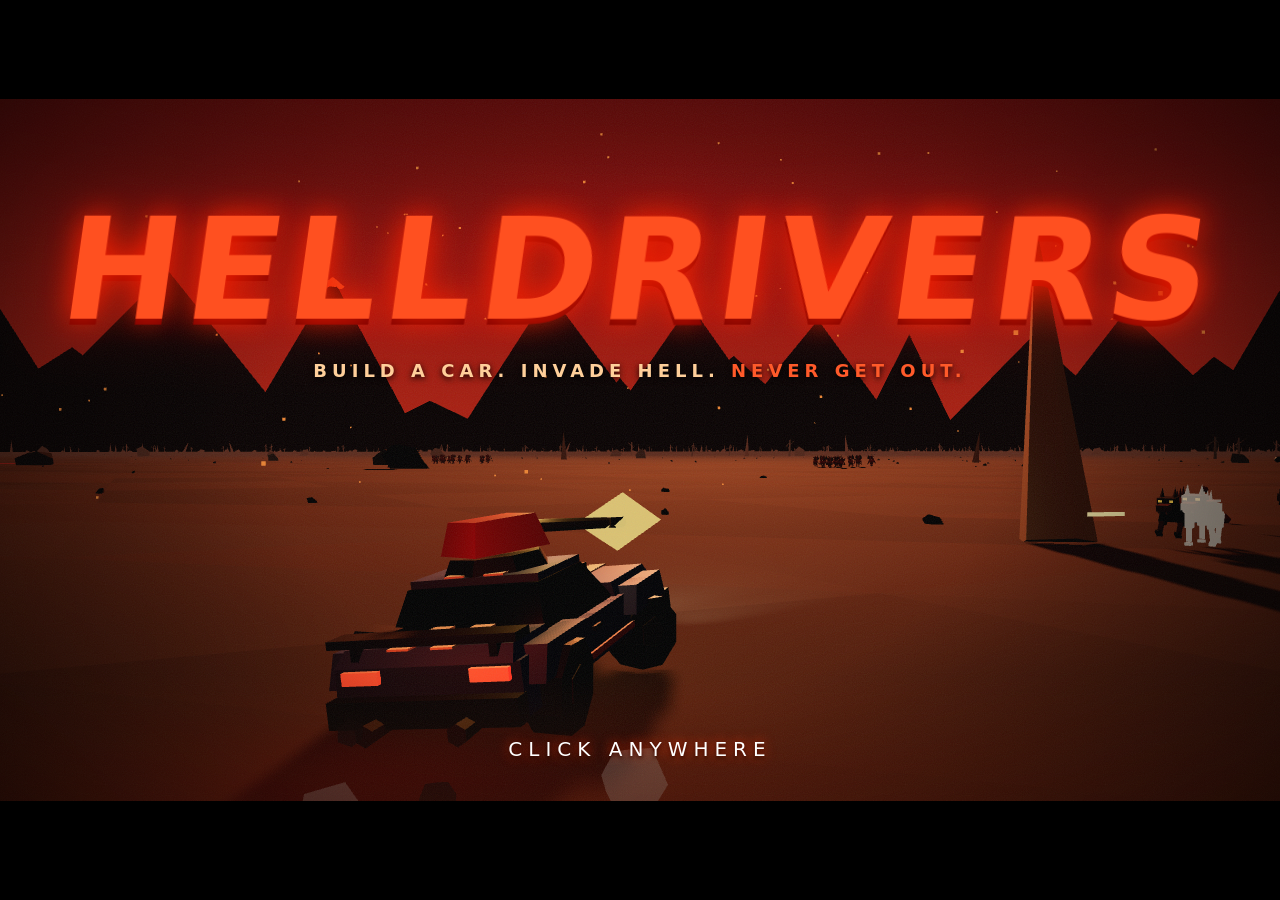
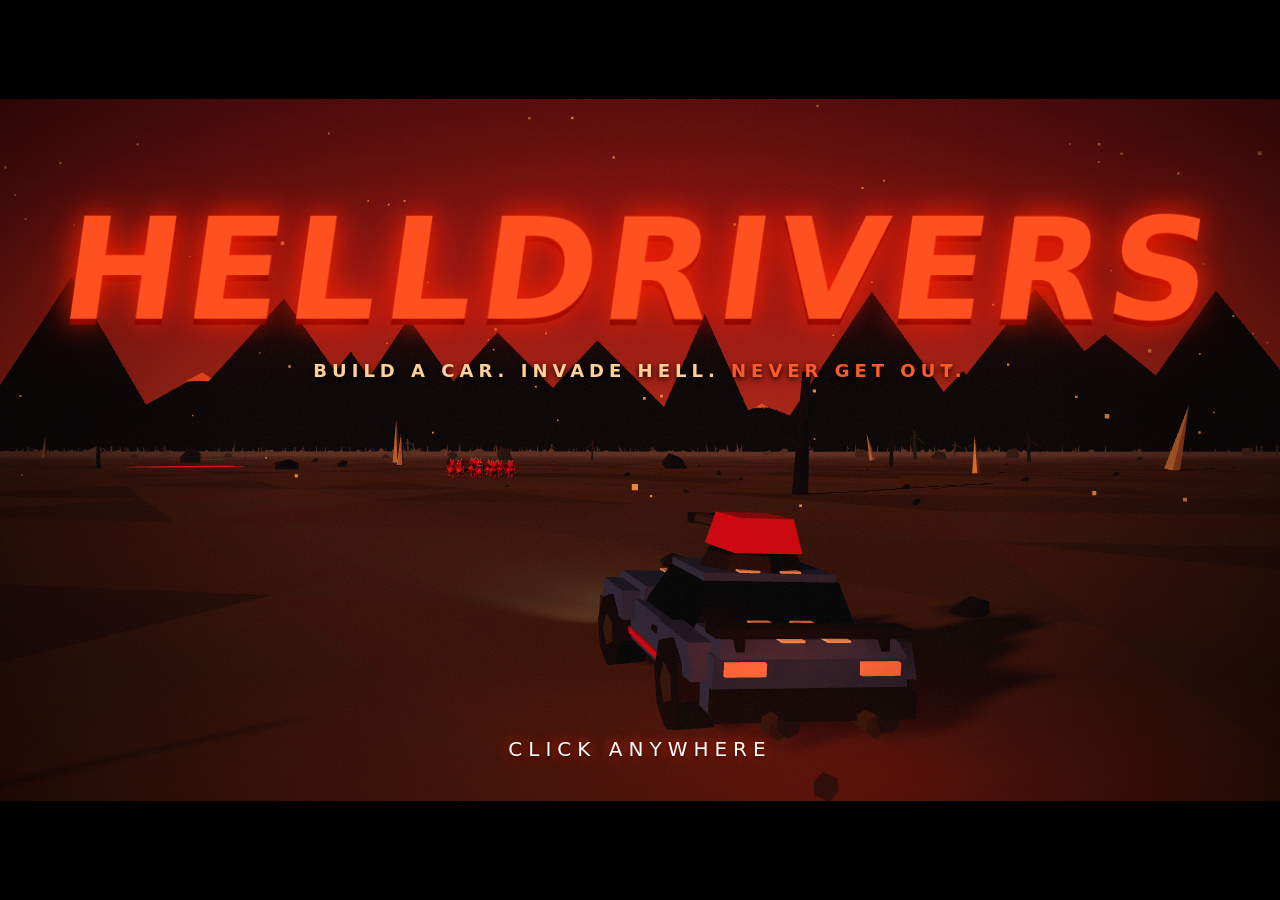
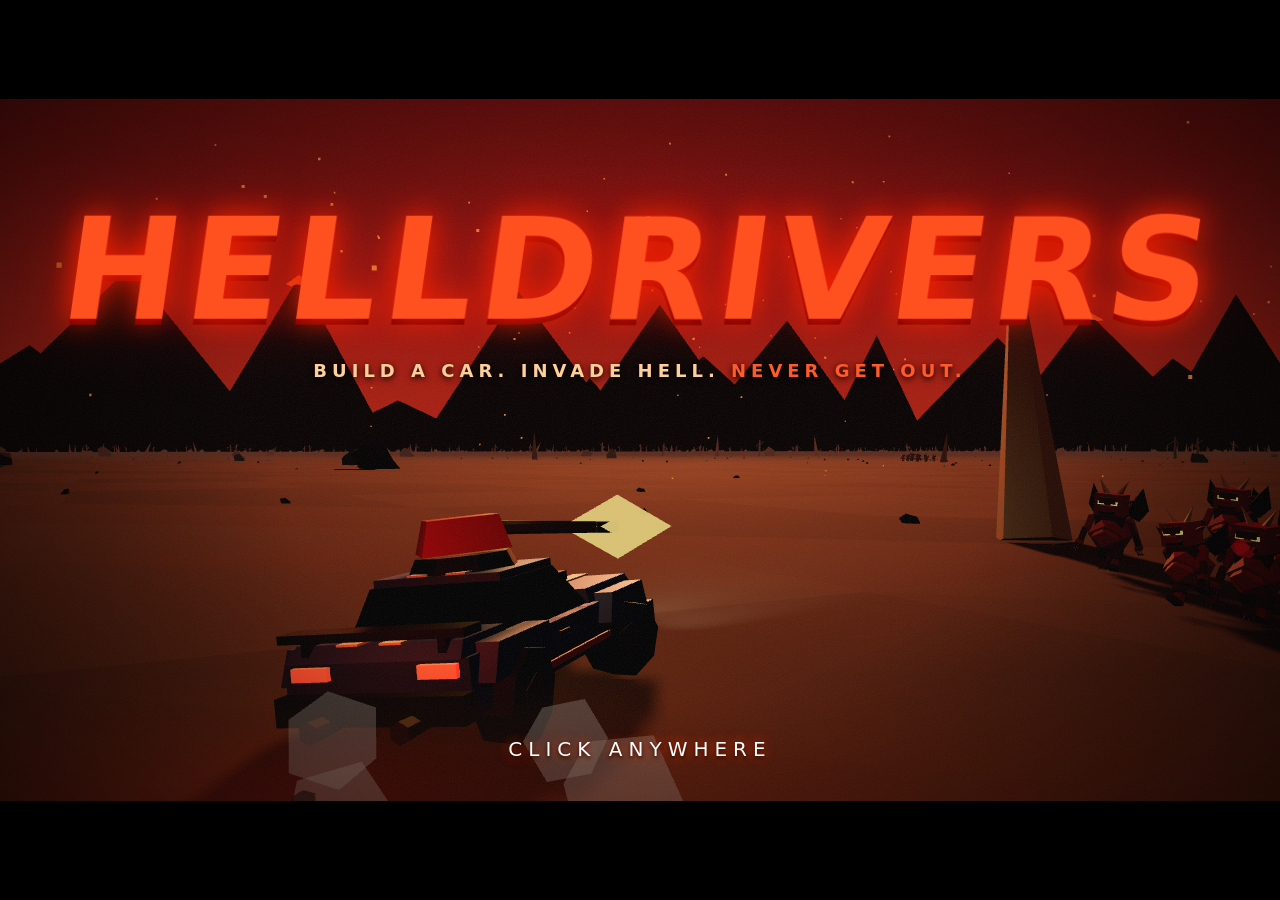
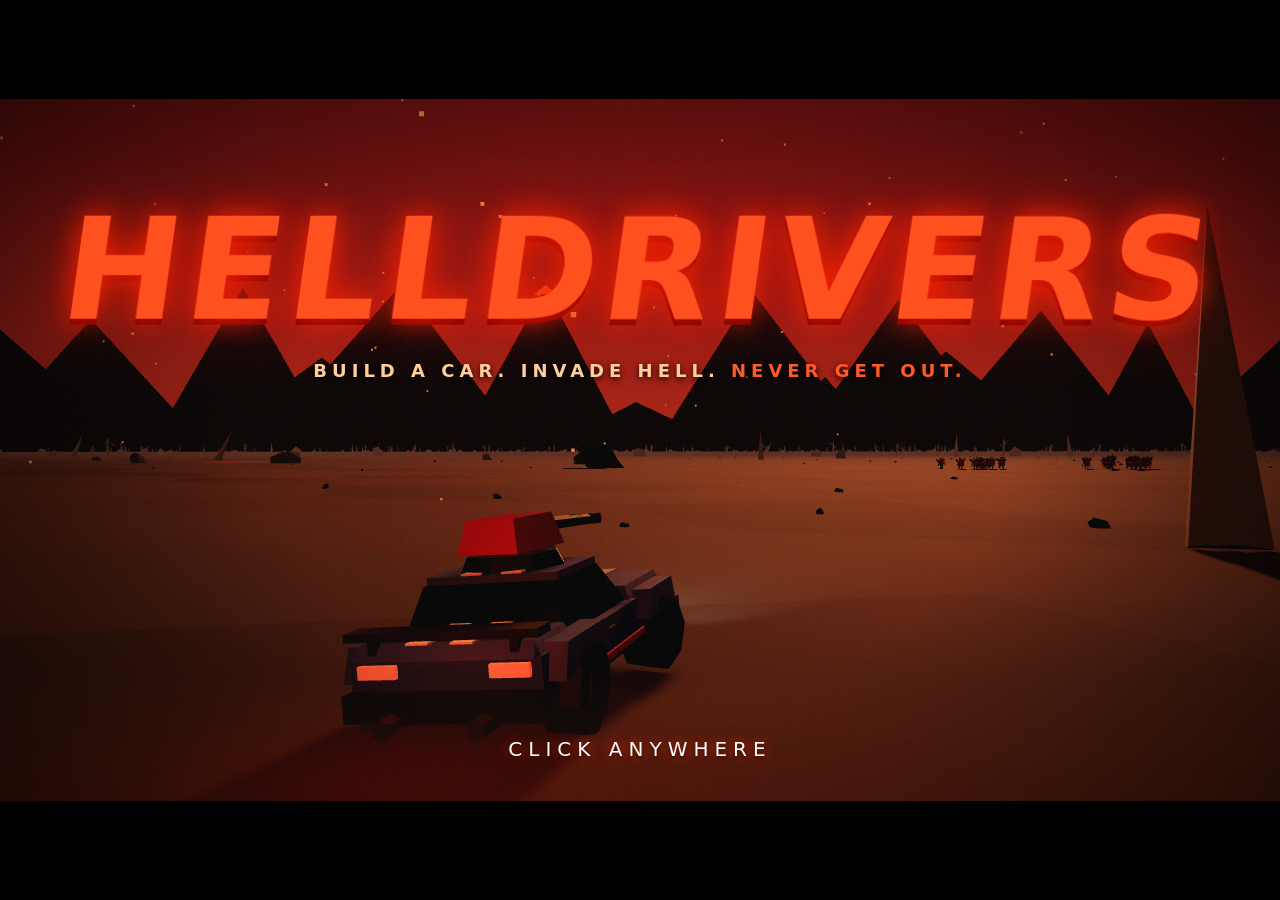
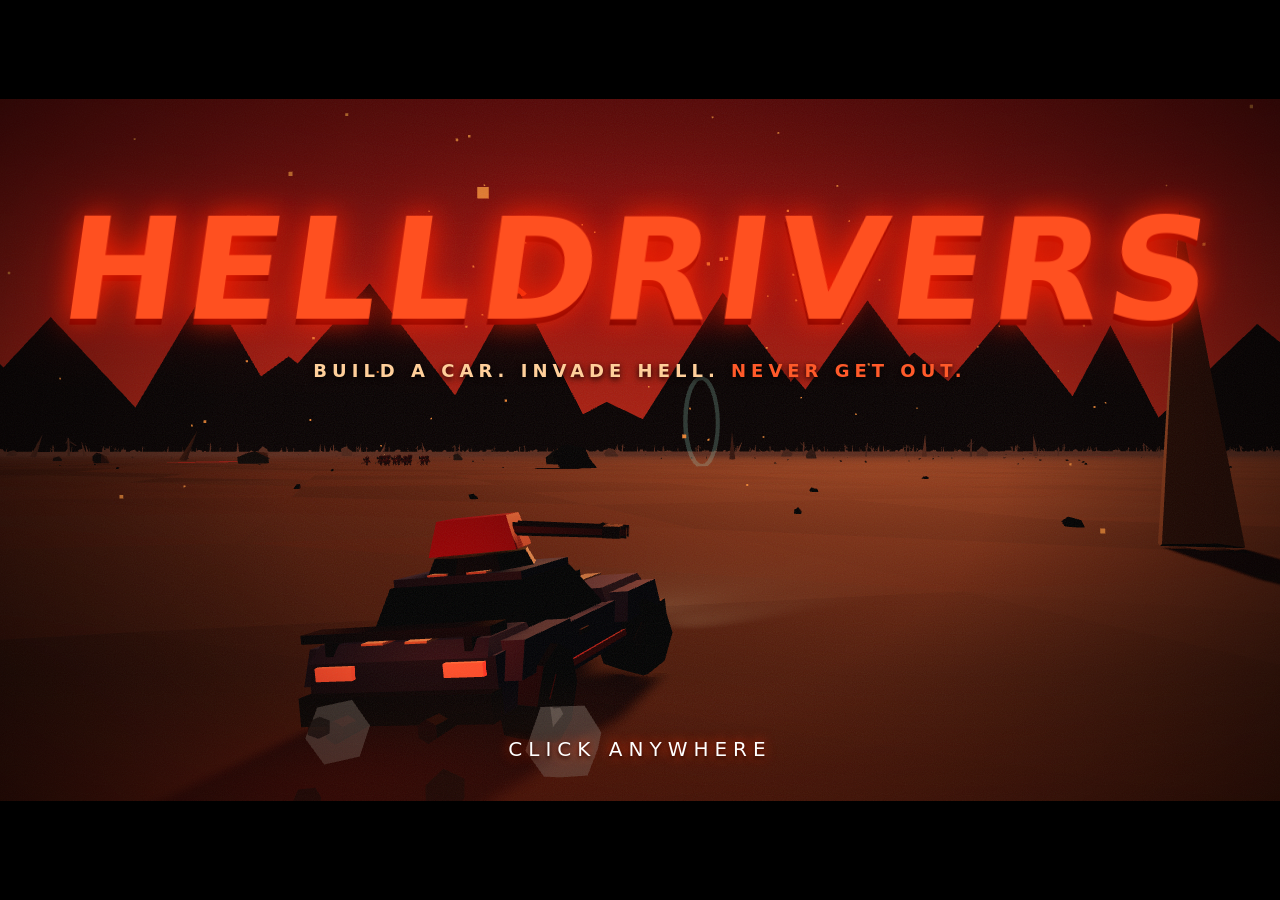
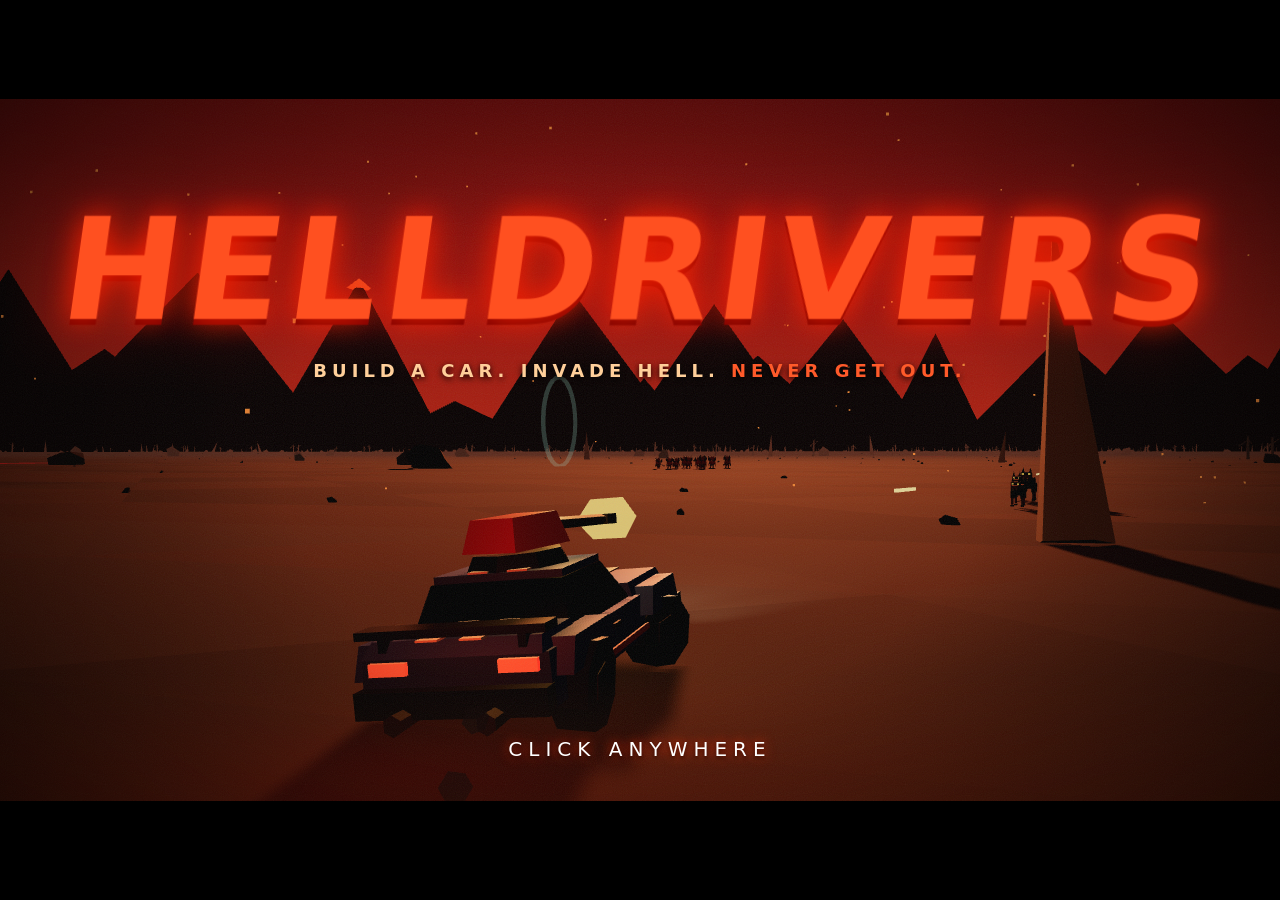
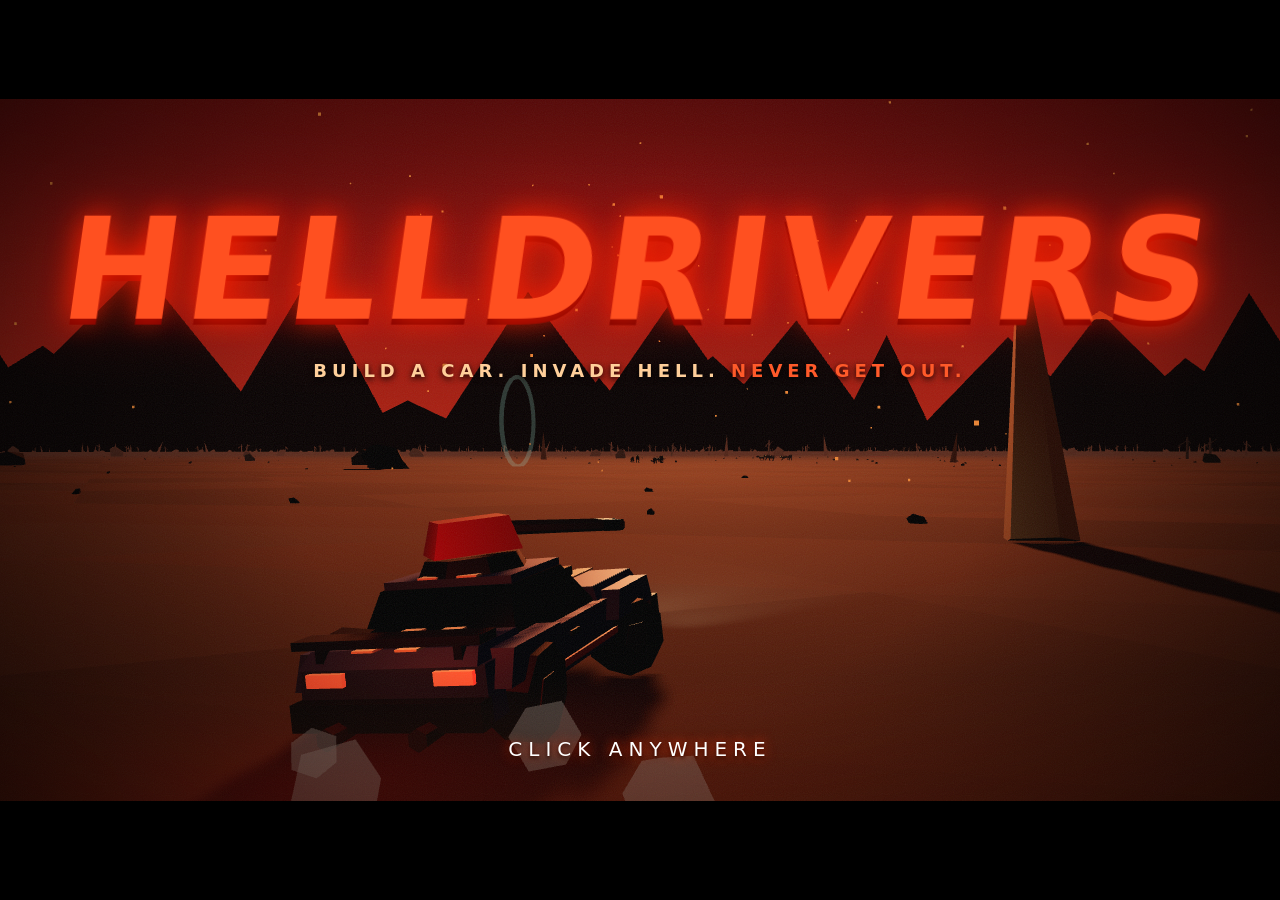
